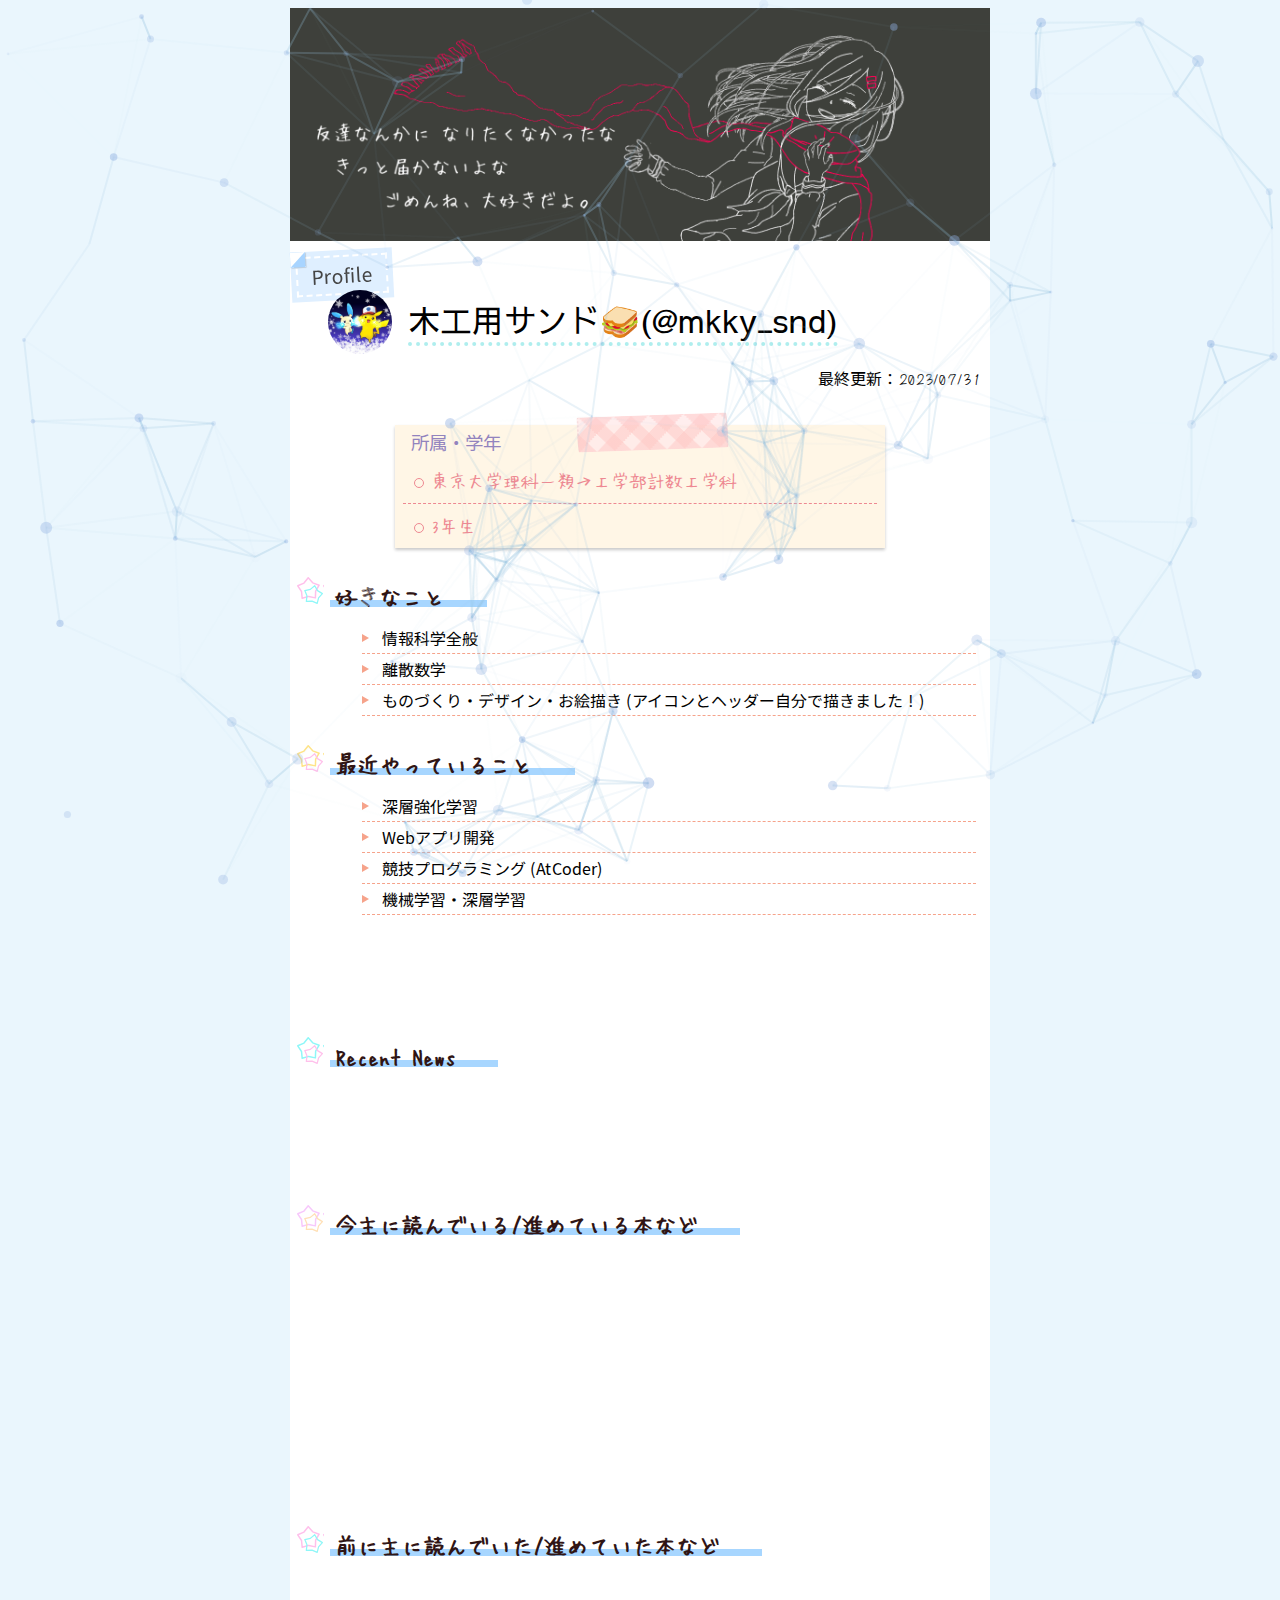
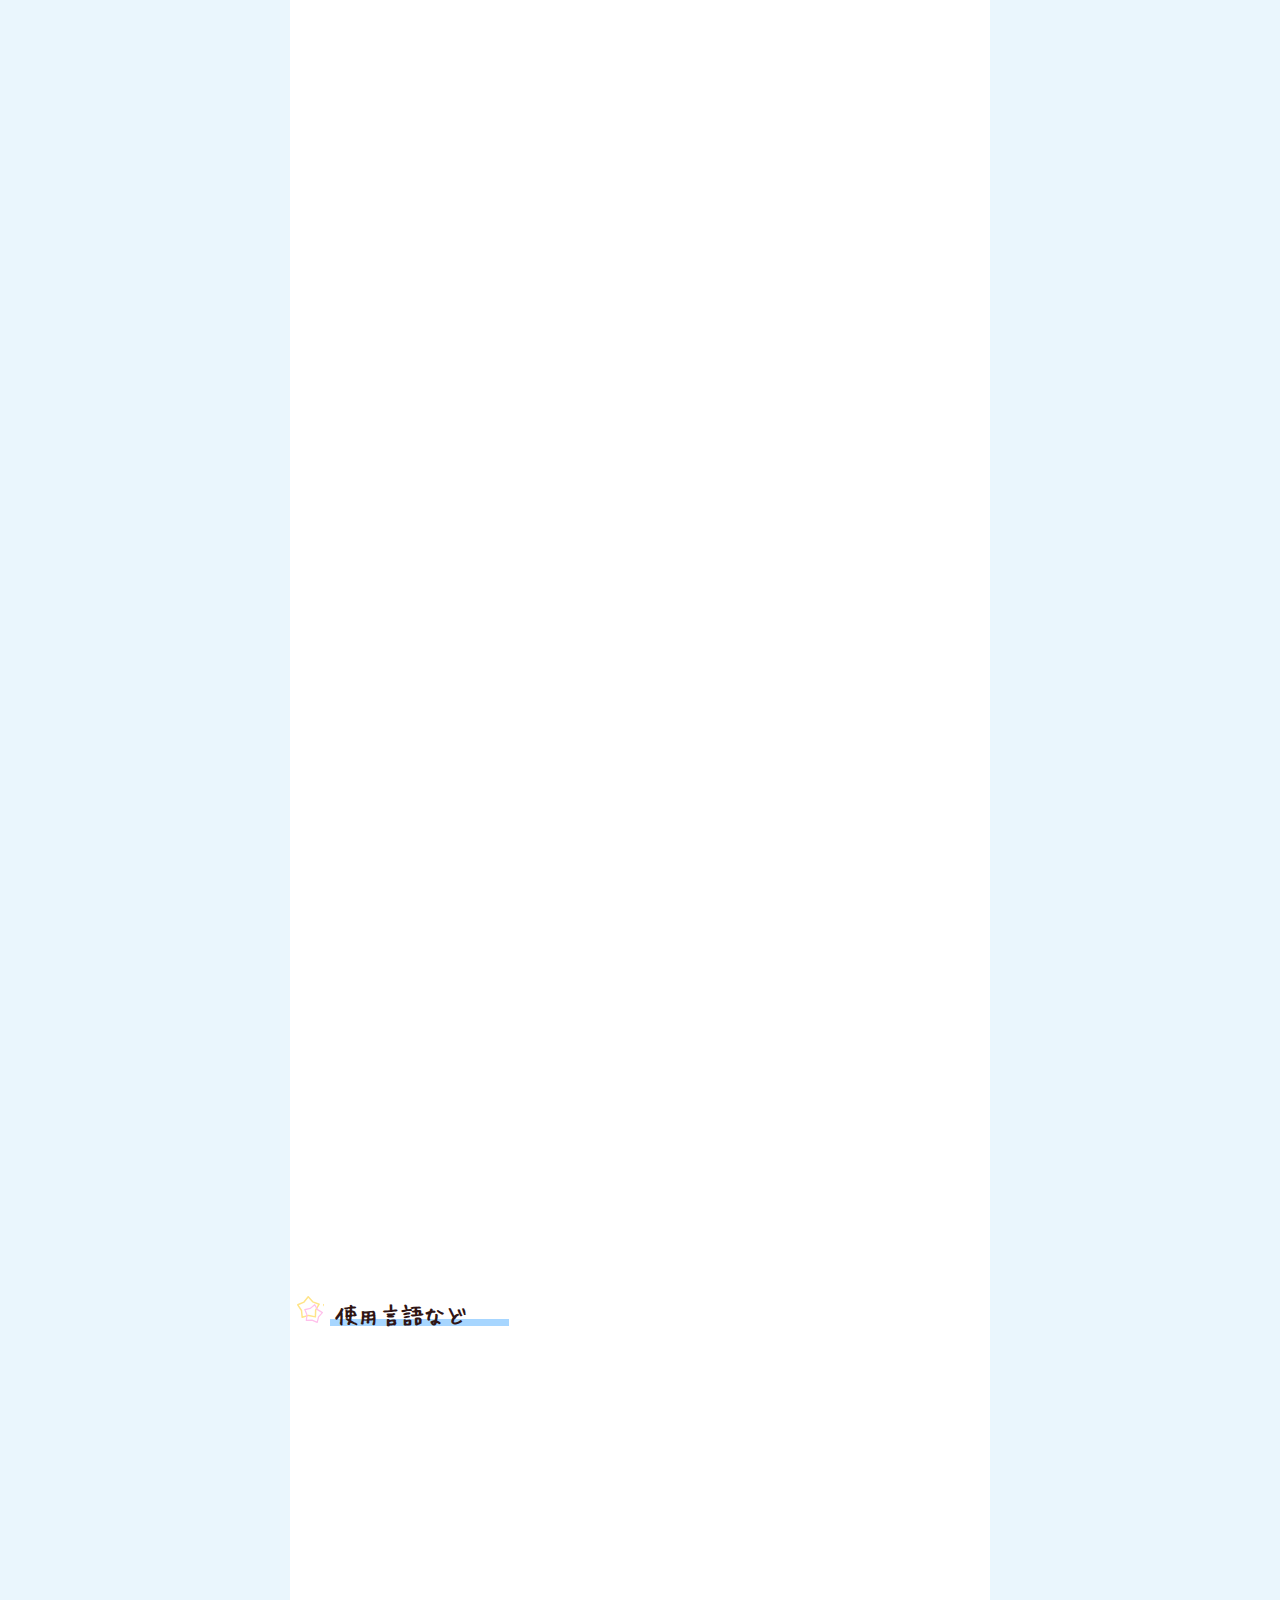
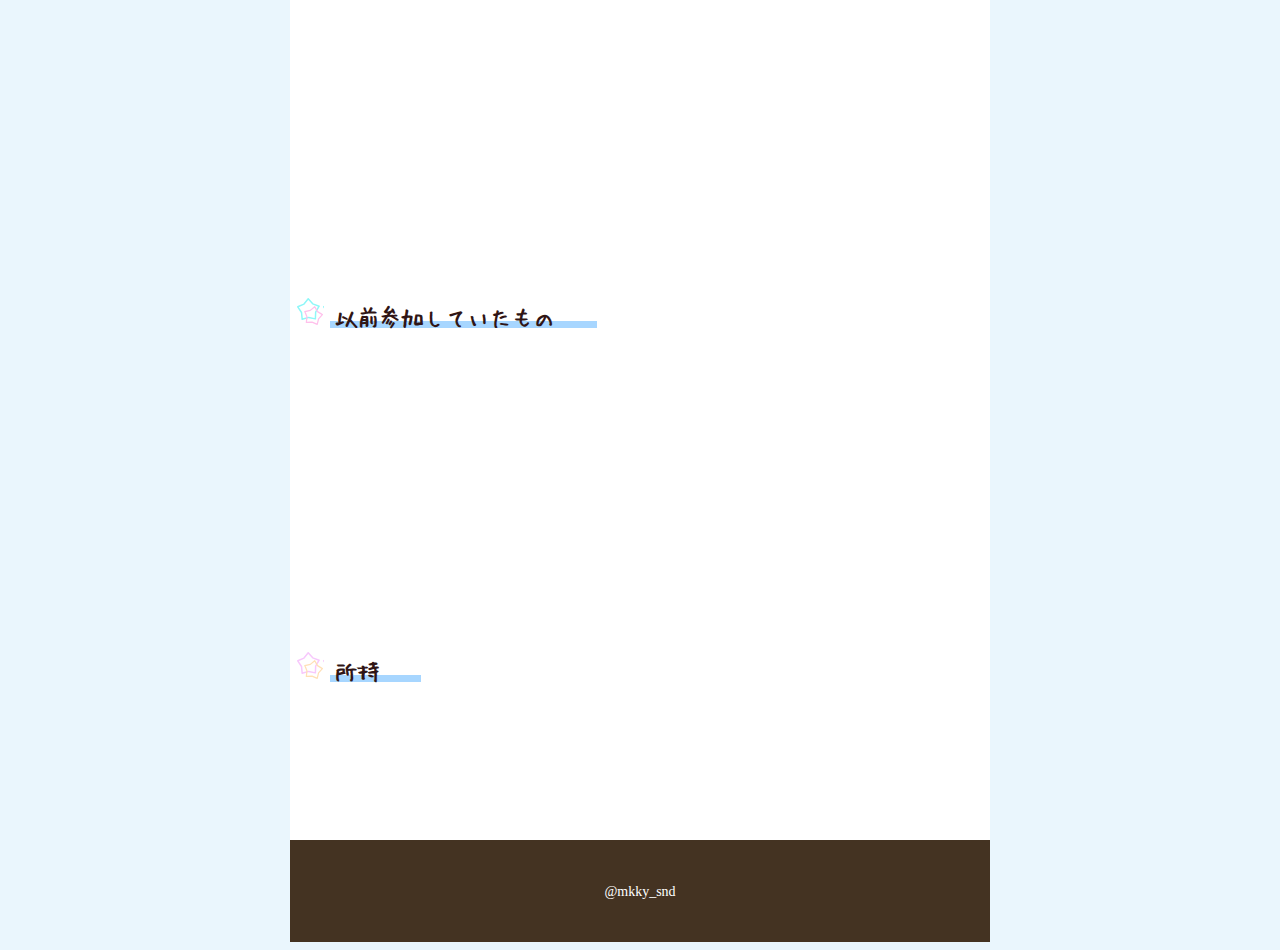
==== index.html @ 48ae8ea0 "Update Google fonts" ====
<!DOCTYPE html><html lang="ja"><head><meta charSet="utf-8"/><link rel="preconnect" href="/" crossorigin=""/><link rel="stylesheet" href="/_next/static/css/0f4559379cb3c600.css" data-precedence="next"/><link rel="stylesheet" href="/_next/static/css/008cd9f10127687f.css" data-precedence="next"/><link rel="stylesheet" href="/_next/static/css/50004bed5b58450d.css" data-precedence="next"/><link rel="stylesheet" href="/_next/static/css/4430709f063a6a38.css" data-precedence="next"/><link rel="preload" href="/_next/static/chunks/webpack-d4d683ab2aeca3db.js" as="script"/><link rel="preload" href="/_next/static/chunks/fd9d1056-ec35d1a9702dbf4a.js" as="script"/><link rel="preload" href="/_next/static/chunks/596-9a449052ae107cf2.js" as="script"/><link rel="preload" href="/_next/static/chunks/main-app-06a26943591bce4c.js" as="script"/><title>木工用サンド🥪&#x27;s Profile</title><meta name="description" content="木工用サンド🥪&#x27;s Profile"/><meta name="viewport" content="width=device-width, initial-scale=1"/><meta property="og:image:type" content="image/png"/><meta property="og:image:width" content="1260"/><meta property="og:image:height" content="656"/><meta property="og:image" content="http://localhost:3000/opengraph-image.png?bf41a9edc2704576"/><meta name="twitter:card" content="summary"/><meta name="twitter:image:type" content="image/png"/><meta name="twitter:image:width" content="1260"/><meta name="twitter:image:height" content="656"/><meta name="twitter:image" content="http://localhost:3000/opengraph-image.png?bf41a9edc2704576"/><link rel="icon" href="/icon.png?0d13db3397ba25ee" type="image/png" sizes="1042x1042"/><link rel="apple-touch-icon" href="/apple-icon.png?0d13db3397ba25ee" type="image/png" sizes="1042x1042"/><meta name="next-size-adjust"/><script src="/_next/static/chunks/polyfills-78c92fac7aa8fdd8.js" noModule=""></script></head><body class="Layout_bodyClass__3Ga_q"><div class="Layout_bodyInnerClass__5B_Wb"><header><img class="Header_headerImg__I6DMe" src="/header.PNG"/></header><main class="__className_7e3519"><div class="CustomParticles_particles__owwHk" id="tsparticles"><canvas class="CustomParticlesCanvas_particleCanvas__JCnLX" style="width:100%;height:100%"></canvas></div><div class="Home_headerContainer__RzUSV"><div class="Home_leftboxA__bA7SO __className_7e3519">Profile</div><a href="https://twitter.com/mkky_snd" class="Home_headerA___z3Sl"><h1 class="Home_titleName__K_P_W __className_33f043"><div><span class="Home_ulineB__DmmXk">木工用サンド🥪<br class="Home_widthBr__QUagw"/>(@mkky_snd)</span></div></h1></a></div><p class="Home_updateDate__x7_8s">最終更新：<span class="Home_yosugara___RGpr">2023/07/31</span></p><div class="fadein_outView__K5Yhi"><div class="Home_list__pRIYC"><div class="Home_listTitle__B4PgM">所属・学年</div><ul class="Home_fuiji__LHXeN"><li>東京大学理科一類<br class="Home_widthBr__QUagw"/>→工学部計数工学科</li><li>3年生</li></ul></div></div><div class="fadein_outView__K5Yhi"><h2 class="Home_titleA__rK1TI"><span class="Home_uline__IB3zk">好きなこと</span></h2></div><ul class="leftright-list_list__IHGeh"><div class="slidein-right_outView__gA859"><li><div>情報科学全般</div></li></div><div class="slidein-left_outView__2k_Xl"><li><div>離散数学</div></li></div><div class="slidein-right_outView__gA859"><li><div>ものづくり・デザイン・お絵描き (アイコンとヘッダー自分で描きました！)</div></li></div></ul><div class="fadein_outView__K5Yhi"><h2 class="Home_titleB__W152e"><span class="Home_uline__IB3zk">最近やっていること</span></h2></div><ul class="leftright-list_list__IHGeh"><div class="slidein-right_outView__gA859"><li><div>深層強化学習</div></li></div><div class="slidein-left_outView__2k_Xl"><li><div>Webアプリ開発</div></li></div><div class="slidein-right_outView__gA859"><li><div>競技プログラミング (AtCoder)</div></li></div><div class="slidein-left_outView__2k_Xl"><li><div>機械学習・深層学習</div></li></div><div class="slidein-right_outView__gA859"><li><div>ハッカソン</div></li></div><div class="slidein-left_outView__2k_Xl"><li><div>量子情報</div></li></div><div class="slidein-right_outView__gA859"><li><div>Kaggle/SIGNATE (機械学習コンペティション)</div></li></div></ul><div class="fadein_outView__K5Yhi"><h2 class="Home_titleC__8F5lj"><span class="Home_uline__IB3zk">Recent News</span></h2></div><ul class="leftright-list_list__IHGeh"><div class="slidein-right_outView__gA859"><li><div>オセロAI世界13位</div></li></div><div class="slidein-left_outView__2k_Xl"><li><div>ソフトバンクハッカソン本選4位🏅</div></li></div><div class="slidein-right_outView__gA859"><li><div>松尾研究室主催深層強化学習スプリングセミナー2023優秀生</div></li></div></ul><div class="fadein_outView__K5Yhi"><h2 class="Home_titleD__jCeIr"><span class="Home_ulineBr___EYBk Home_uline__IB3zk">今主に読んでいる<br class="Home_widthBr__QUagw"/>/進めている本など</span></h2></div><ul class="leftright-list_list__IHGeh"><div class="slidein-right_outView__gA859"><li><div>Richard S. Sutton, Andrew G. Barto『強化学習 第2班』</div></li></div><div class="slidein-left_outView__2k_Xl"><li><div>小川雄太郎『作りながら学ぶ！PyTorchによる発展ディープラーニング』</div></li></div><div class="slidein-right_outView__gA859"><li><div>みやたひろし『図解入門 TCP/IP』</div></li></div><div class="slidein-left_outView__2k_Xl"><li><div>秋葉拓也，岩田陽一，北川宜稔『プログラミングコンテストチャレンジブック 第2版』(蟻本)</div></li></div><div class="slidein-right_outView__gA859"><li><div>Miran Lipovača『Learn You a Haskell for Great Good!』</div></li></div><div class="slidein-left_outView__2k_Xl"><li><div> Ian Goodfellow, Yoshua Bengio, Aaron Courville『Deep Learning (Adaptive Computation and Machine Learning series)』</div></li></div></ul><div class="fadein_outView__K5Yhi"><h2 class="Home_titleA__rK1TI"><span class="Home_ulineBr___EYBk Home_uline__IB3zk">前に主に読んでいた<br class="Home_widthBr__QUagw"/>/進めていた本など</span></h2></div><ul class="leftright-list_list__IHGeh"><div class="slidein-right_outView__gA859"><li><div>大槻兼資，秋葉拓哉『問題解決力を鍛える！アルゴリズムとデータ構造』(けんちょん本)</div></li></div><div class="slidein-left_outView__2k_Xl"><li><div>青木栄太『ゲームで学ぶ 探索アルゴリズム実践入門 木探索とメタヒューリスティクス』</div></li></div><div class="slidein-right_outView__gA859"><li><div>大槻知史『最強囲碁AI アルファ碁解体新書 増補改訂版』</div></li></div><div class="slidein-left_outView__2k_Xl"><li><div>Stanford University『CS231n: Deep Learning for Computer Vision』</div></li></div><div class="slidein-right_outView__gA859"><li><div>米田優峻『競技プログラミングの鉄則 アルゴリズム力と思考力を高める77の技術』</div></li></div><div class="slidein-left_outView__2k_Xl"><li><div>Aur&amp;eacute;lien G&amp;eacute;ron『scikit-learn、Keras、TensorFlowによる実践機械学習』</div></li></div><div class="slidein-right_outView__gA859"><li><div>鈴木僚太『プロを目指す人のためのTypeScript入門』</div></li></div><div class="slidein-left_outView__2k_Xl"><li><div>手島拓也，吉田健人，高林佳稀『TypeScriptとReact/Next.jsで作る実践Webアプリケーション開発』</div></li></div><div class="slidein-right_outView__gA859"><li><div>國廣 昇『東京大学工学教程 基礎系 数学 代数学』</div></li></div><div class="slidein-left_outView__2k_Xl"><li><div>相川弘明『数学探検 複素関数入門』</div></li></div><div class="slidein-right_outView__gA859"><li><div>原啓介『測度・確率・ルベーグ積分』</div></li></div><div class="slidein-left_outView__2k_Xl"><li><div>Maria Schuld, Francesco Petruccione『量子コンピュータによる機械学習』</div></li></div><div class="slidein-right_outView__gA859"><li><div>畑浩之『基幹講座物理学 解析力学』</div></li></div><div class="slidein-left_outView__2k_Xl"><li><div>清水明『新版 量子論の基礎 その本質の優しい理解のために』</div></li></div><div class="slidein-right_outView__gA859"><li><div>堀田昌寛『入門 現代の量子力学 量子情報・量子測定を中心として』</div></li></div><div class="slidein-left_outView__2k_Xl"><li><div>小出昭一郎『量子力学(I)』</div></li></div><div class="slidein-right_outView__gA859"><li><div>田崎晴明『統計力学I』</div></li></div><div class="slidein-left_outView__2k_Xl"><li><div>田崎晴明『統計力学II』</div></li></div><div class="slidein-right_outView__gA859"><li><div>清水明『統計力学の基礎(執筆中断中の易しいバージョン)』</div></li></div><div class="slidein-left_outView__2k_Xl"><li><div>清水明『熱力学の基礎』</div></li></div><div class="slidein-right_outView__gA859"><li><div>風間洋一『相対性理論入門講義』</div></li></div><div class="slidein-left_outView__2k_Xl"><li><div>竹村彰通『新装改訂版 現代数理統計学』</div></li></div><div class="slidein-right_outView__gA859"><li><div>久保川達也『現代数理統計学の基礎』</div></li></div><div class="slidein-left_outView__2k_Xl"><li><div>類家正稔『詳解 量子化学の基礎 第2版』</div></li></div><div class="slidein-right_outView__gA859"><li><div>宮野健二郎・古沢明『量子コンピュータ入門』</div></li></div><div class="slidein-left_outView__2k_Xl"><li><div>斎藤康毅『ゼロから作るDeep Learning　Pythonで学ぶディープラーニングの理論と実装』</div></li></div><div class="slidein-right_outView__gA859"><li><div>Mana『1冊ですべて身につく HTML&amp;CSSとWebデザイン 入門講座』</div></li></div><div class="slidein-left_outView__2k_Xl"><li><div>Mana『1冊ですべて身につく HTML&amp;CSSとWebデザイン 実践講座』</div></li></div><div class="slidein-right_outView__gA859"><li><div>石原祥太郎，村田秀樹『Pythonで始めるKaggleスタートブック』</div></li></div><div class="slidein-left_outView__2k_Xl"><li><div>チーム・カルポ『Kaggleで学んでハイスコアを叩き出すPython機械学習&amp;データ分析』</div></li></div><div class="slidein-right_outView__gA859"><li><div>柴田望洋『新・明快 C言語入門編』</div></li></div><div class="slidein-left_outView__2k_Xl"><li><div>千葉逸人『解くための微分方程式と力学系理論』</div></li></div><div class="slidein-right_outView__gA859"><li><div>山本哲郎『数値解析入門[増訂版]』</div></li></div><div class="slidein-left_outView__2k_Xl"><li><div>梅谷俊治『しっかり学ぶ数理最適化 モデルからアルゴリズムまで』</div></li></div><div class="slidein-right_outView__gA859"><li><div>平井有三『はじめてのパターン認識』</div></li></div></ul><div class="fadein_outView__K5Yhi"><h2 class="Home_titleB__W152e"><span class="Home_uline__IB3zk">使用言語など</span></h2></div><ul class="leftright-list_list__IHGeh"><div class="slidein-right_outView__gA859"><li><div>Rust (一番好きで最もよく使う)</div></li></div><div class="slidein-left_outView__2k_Xl"><li><div>Haskell (楽しい)</div></li></div><div class="slidein-right_outView__gA859"><li><div>C++ (以前よく使っていたが今はRustを使うので自発的には使わない)</div></li></div><div class="slidein-left_outView__2k_Xl"><li><div>Python (あまり好きでもないがライブラリ強いのでそれなりに使う)</div></li></div><div class="slidein-right_outView__gA859"><li><div>C (授業や課題などで)</div></li></div><div class="slidein-left_outView__2k_Xl"><li><div>TypeScript (よく使う)</div></li></div><div class="slidein-right_outView__gA859"><li><div>JavaScript (TypeScriptを使うので直接的には使わない)</div></li></div><div class="slidein-left_outView__2k_Xl"><li><div>React/Next.js (よく使う, これで現在このページを執筆中)</div></li></div><div class="slidein-right_outView__gA859"><li><div>OCaml (楽しい)</div></li></div><div class="slidein-left_outView__2k_Xl"><li><div>Scheme (面白い)</div></li></div><div class="slidein-right_outView__gA859"><li><div>Assembly(RISC-V) (楽しい)</div></li></div><div class="slidein-left_outView__2k_Xl"><li><div>bash (使う)</div></li></div><div class="slidein-right_outView__gA859"><li><div>C# (Unityで)</div></li></div><div class="slidein-left_outView__2k_Xl"><li><div>Julia (一時期ハマってたけど最近はあんまり好きでなくなっていて使わない)</div></li></div><div class="slidein-right_outView__gA859"><li><div>R (授業で使ってたけどあまり好きでなくて自分では使わない)</div></li></div><div class="slidein-left_outView__2k_Xl"><li><div>LaTeX (かなり昔(高校生)から使っているが最近飽きてきた)</div></li></div><div class="slidein-right_outView__gA859"><li><div>HTML/CSS</div></li></div></ul><div class="fadein_outView__K5Yhi"><h2 class="Home_titleC__8F5lj"><span class="Home_uline__IB3zk">以前参加していたもの</span></h2></div><ul class="leftright-list_list__IHGeh"><div class="slidein-right_outView__gA859"><li><div>深層強化学習スプリングセミナー</div></li></div><div class="slidein-left_outView__2k_Xl"><li><div>数物セミナーAdvanst 量子情報班 #spmAd2nd</div></li></div><div class="slidein-right_outView__gA859"><li><div>構造化学α</div></li></div><div class="slidein-left_outView__2k_Xl"><li><div>先進科学Iα (量子情報)</div></li></div><div class="slidein-right_outView__gA859"><li><div>竹村現代数理統計学ゼミ(主催)</div></li></div><div class="slidein-left_outView__2k_Xl"><li><div>量子化学ゼミ</div></li></div><div class="slidein-right_outView__gA859"><li><div>堀田量子力学ゼミ</div></li></div><div class="slidein-left_outView__2k_Xl"><li><div>田崎統計力学ゼミ</div></li></div><div class="slidein-right_outView__gA859"><li><div>解くための微分方程式と力学系ゼミ</div></li></div></ul><div class="fadein_outView__K5Yhi"><h2 class="Home_titleD__jCeIr"><span class="Home_uline__IB3zk">所持</span></h2></div><ul class="leftright-list_list__IHGeh"><div class="slidein-right_outView__gA859"><li><div>数学検定1級</div></li></div><div class="slidein-left_outView__2k_Xl"><li><div>世界遺産検定2級</div></li></div></ul></main><footer class="Footer_footerClass__eE5to"><p><small><a href="https://twitter.com/mkky_snd">@mkky_snd</a></small></p></footer></div><script src="/_next/static/chunks/webpack-d4d683ab2aeca3db.js" async=""></script><script src="/_next/static/chunks/fd9d1056-ec35d1a9702dbf4a.js" async=""></script><script src="/_next/static/chunks/596-9a449052ae107cf2.js" async=""></script><script src="/_next/static/chunks/main-app-06a26943591bce4c.js" async=""></script><script>(self.__next_f=self.__next_f||[]).push([0])</script><script>self.__next_f.push([1,"1:HL[\"/_next/static/css/0f4559379cb3c600.css\",{\"as\":\"style\"}]\n0:\"$L2\"\n"])</script><script>self.__next_f.push([1,"3:HC[\"/\",{\"crossOrigin\":\"anonymous\"}]\n4:HL[\"/_next/static/css/008cd9f10127687f.css\",{\"as\":\"style\"}]\n5:HL[\"/_next/static/css/50004bed5b58450d.css\",{\"as\":\"style\"}]\n6:HL[\"/_next/static/css/4430709f063a6a38.css\",{\"as\":\"style\"}]\n"])</script><script>self.__next_f.push([1,"7:I{\"id\":7948,\"chunks\":[\"272:static/chunks/webpack-d4d683ab2aeca3db.js\",\"971:static/chunks/fd9d1056-ec35d1a9702dbf4a.js\",\"596:static/chunks/596-9a449052ae107cf2.js\"],\"name\":\"default\",\"async\":false}\n9:I{\"id\":6628,\"chunks\":[\"272:static/chunks/webpack-d4d683ab2aeca3db.js\",\"971:static/chunks/fd9d1056-ec35d1a9702dbf4a.js\",\"596:static/chunks/596-9a449052ae107cf2.js\"],\"name\":\"GlobalError\",\"async\":false}\na:I{\"id\":7767,\"chunks\":[\"272:static/chunks/webpack-d4d683ab2aeca3db.js\",\"971:static/chunks/fd9d1056-ec35d1a9702d"])</script><script>self.__next_f.push([1,"bf4a.js\",\"596:static/chunks/596-9a449052ae107cf2.js\"],\"name\":\"default\",\"async\":false}\nb:I{\"id\":7920,\"chunks\":[\"272:static/chunks/webpack-d4d683ab2aeca3db.js\",\"971:static/chunks/fd9d1056-ec35d1a9702dbf4a.js\",\"596:static/chunks/596-9a449052ae107cf2.js\"],\"name\":\"default\",\"async\":false}\nc:I{\"id\":4839,\"chunks\":[\"272:static/chunks/webpack-d4d683ab2aeca3db.js\",\"971:static/chunks/fd9d1056-ec35d1a9702dbf4a.js\",\"596:static/chunks/596-9a449052ae107cf2.js\"],\"name\":\"default\",\"async\":false}\nd:I{\"id\":8364,\"chunks\":[\"246:s"])</script><script>self.__next_f.push([1,"tatic/chunks/246-0192fb73423f0f8a.js\",\"931:static/chunks/app/page-e8e29fe748e69e40.js\"],\"name\":\"\",\"async\":false}\n"])</script><script>self.__next_f.push([1,"2:[[[\"$\",\"link\",\"0\",{\"rel\":\"stylesheet\",\"href\":\"/_next/static/css/0f4559379cb3c600.css\",\"precedence\":\"next\"}]],[\"$\",\"$L7\",null,{\"buildId\":\"mFwybqWBm1RSAHhVO73ku\",\"assetPrefix\":\"\",\"initialCanonicalUrl\":\"/\",\"initialTree\":[\"\",{\"children\":[\"__PAGE__\",{}]},\"$undefined\",\"$undefined\",true],\"initialHead\":\"$L8\",\"globalErrorComponent\":\"$9\",\"children\":[[\"$\",\"html\",null,{\"lang\":\"ja\",\"children\":[[\"$\",\"head\",null,{}],[\"$\",\"body\",null,{\"className\":\"Layout_bodyClass__3Ga_q\",\"children\":[\"$\",\"div\",null,{\"className\":\"Layout_bodyInnerClass__5B_Wb\",\"children\":[[\"$\",\"header\",null,{\"children\":[\"$\",\"img\",null,{\"className\":\"Header_headerImg__I6DMe\",\"src\":\"/header.PNG\"}]}],[\"$\",\"$La\",null,{\"parallelRouterKey\":\"children\",\"segmentPath\":[\"children\"],\"error\":\"$undefined\",\"errorStyles\":\"$undefined\",\"loading\":\"$undefined\",\"loadingStyles\":\"$undefined\",\"hasLoading\":false,\"template\":[\"$\",\"$Lb\",null,{}],\"templateStyles\":\"$undefined\",\"notFound\":\"$undefined\",\"notFoundStyles\":\"$undefined\",\"childProp\":{\"current\":[[\"$\",\"$Lc\",null,{\"propsForComponent\":{\"params\":{}},\"Component\":\"$d\"}],null],\"segment\":\"__PAGE__\"},\"styles\":[[\"$\",\"link\",\"0\",{\"rel\":\"stylesheet\",\"href\":\"/_next/static/css/008cd9f10127687f.css\",\"precedence\":\"next\"}],[\"$\",\"link\",\"1\",{\"rel\":\"stylesheet\",\"href\":\"/_next/static/css/50004bed5b58450d.css\",\"precedence\":\"next\"}],[\"$\",\"link\",\"2\",{\"rel\":\"stylesheet\",\"href\":\"/_next/static/css/4430709f063a6a38.css\",\"precedence\":\"next\"}]]}],[\"$\",\"footer\",null,{\"className\":\"Footer_footerClass__eE5to\",\"children\":[\"$\",\"p\",null,{\"children\":[\"$\",\"small\",null,{\"children\":[\"$\",\"a\",null,{\"href\":\"https://twitter.com/mkky_snd\",\"children\":\"@mkky_snd\"}]}]}]}]]}]}]]}],null]}]]\n"])</script><script>self.__next_f.push([1,"8:[[\"$\",\"meta\",\"0\",{\"charSet\":\"utf-8\"}],[\"$\",\"title\",\"1\",{\"children\":\"木工用サンド🥪's Profile\"}],[\"$\",\"meta\",\"2\",{\"name\":\"description\",\"content\":\"木工用サンド🥪's Profile\"}],[\"$\",\"meta\",\"3\",{\"name\":\"viewport\",\"content\":\"width=device-width, initial-scale=1\"}],[\"$\",\"meta\",\"4\",{\"property\":\"og:image:type\",\"content\":\"image/png\"}],[\"$\",\"meta\",\"5\",{\"property\":\"og:image:width\",\"content\":\"1260\"}],[\"$\",\"meta\",\"6\",{\"property\":\"og:image:height\",\"content\":\"656\"}],[\"$\",\"meta\",\"7\",{\"property\":\"og:image\",\"content\":\"http://localhost:3000/opengraph-image.png?bf41a9edc2704576\"}],[\"$\",\"meta\",\"8\",{\"name\":\"twitter:card\",\"content\":\"summary\"}],[\"$\",\"meta\",\"9\",{\"name\":\"twitter:image:type\",\"content\":\"image/png\"}],[\"$\",\"meta\",\"10\",{\"name\":\"twitter:image:width\",\"content\":\"1260\"}],[\"$\",\"meta\",\"11\",{\"name\":\"twitter:image:height\",\"content\":\"656\"}],[\"$\",\"meta\",\"12\",{\"name\":\"twitter:image\",\"content\":\"http://localhost:3000/opengraph-image.png?bf41a9edc2704576\"}],[\"$\",\"link\",\"13\",{\"rel\":\"icon\",\"href\":\"/icon.png?0d13db3397ba25ee\",\"type\":\"image/png\",\"sizes\":\"1042x1042\"}],[\"$\",\"link\",\"14\",{\"rel\":\"apple-touch-icon\",\"href\":\"/apple-icon.png?0d13db3397ba25ee\",\"type\":\"image/png\",\"sizes\":\"1042x1042\"}],[\"$\",\"meta\",\"15\",{\"name\":\"next-size-adjust\"}]]\n"])</script></body></html>
---- _next/static/css/0f4559379cb3c600.css ----
.Layout_bodyClass__3Ga_q{background-color:#eaf6fd}.Layout_bodyInnerClass__5B_Wb{background-color:#fff;max-width:700px;margin:0 auto;position:relative;z-index:-1}.Layout_aaa__VfFD_{color:#5c87dc92}.Header_sawarabiGothic__qPSk9{font-family:Sawarabi Gothic}.Header_notoSansJp__vuUsX{font-family:Noto Sans JP,sans-serif}.Header_headerImg__I6DMe{background-size:contain;background-position:top;width:100%;height:auto}.Header_headerA__Jtwud{color:inherit;text-decoration:none}.Header_titleName__kZ5l_:before{content:"";width:2em;height:2em;border-radius:50%;margin-right:.2em;background-image:url(/icon.jpg);background-size:contain;vertical-align:middle;display:inline-block;position:relative;z-index:2;margin-left:-2.5em;bottom:-1.8em}.Header_titleName__kZ5l_{text-align:left;margin-left:3.7em;margin-top:-2em;z-index:2;padding-left:4em;text-indent:-4em;position:sticky}.Header_titleBr__rUqTU{display:none}@media (max-width:600px){.Header_titleName__kZ5l_{font-size:1.7em}.Header_ulineB__HYDVM{line-height:1.3em}}@media (max-width:500px){.Header_titleName__kZ5l_{padding-left:2em;text-indent:-2em}}.Header_widthBr__sUWYh{display:none}@media (max-width:600px){.Header_widthBr__sUWYh{display:block}}.Header_ulineB__HYDVM{border-bottom:4px dotted #afeeee}.Header_leftboxA__eg_80{position:relative;background:#dfefff;box-shadow:0 0 0 5px #dfefff;border:2px dashed #fff;padding:.2em .7em;margin-top:.5em;margin-bottom:.1em;margin-left:.3em;color:#454545;display:inline-block;font-family:Sawarabi Gothic;font-size:1.2em;transform:rotate(-3deg);z-index:0}.Header_leftboxA__eg_80:after{position:absolute;content:"";left:-7px;top:-7px;border-color:#fff #fff #a8d4ff;border-style:solid;border-width:0 0 15px 15px;box-shadow:1px 1px 1px rgba(0,0,0,.15);z-index:0}@media (max-width:600px){.Header_leftboxA__eg_80{font-size:.9em}}.Footer_footerClass__eE5to{margin-top:5em;background:#432;text-align:center;padding:26px 0}.Footer_footerClass__eE5to a{color:#fff;font-size:.875rem;text-decoration:none}
---- _next/static/css/008cd9f10127687f.css ----
@font-face{font-family:__Noto_Sans_JP_7e3519;font-style:normal;font-weight:400;font-display:swap;src:url(/_next/static/media/f56118dd09ac009d-s.woff2) format("woff2");unicode-range:U+25ee8,U+25f23,U+25f5c,U+25fd4,U+25fe0,U+25ffb,U+2600c,U+26017,U+26060,U+260ed,U+26222,U+2626a,U+26270,U+26286,U+2634c,U+26402,U+2667e,U+266b0,U+2671d,U+268dd,U+268ea,U+26951,U+2696f,U+26999,U+269dd,U+26a1e,U+26a58,U+26a8c,U+26ab7,U+26aff,U+26c29,U+26c73,U+26c9e,U+26cdd,U+26e40,U+26e65,U+26f94,U+26ff6-26ff8,U+270f4,U+2710d,U+27139,U+273da-273db,U+273fe,U+27410,U+27449,U+27614-27615,U+27631,U+27684,U+27693,U+2770e,U+27723,U+27752,U+278b2,U+27985,U+279b4,U+27a84,U+27bb3,U+27bbe,U+27bc7,U+27c3c,U+27cb8,U+27d73,U+27da0,U+27e10,U+27eaf,U+27fb7,U+2808a,U+280bb,U+28277,U+28282,U+282f3,U+283cd,U+2840c,U+28455,U+284dc,U+2856b,U+285c8-285c9,U+286d7,U+286fa,U+28946,U+28949,U+2896b,U+28987-28988,U+289ba-289bb,U+28a1e,U+28a29,U+28a43,U+28a71,U+28a99,U+28acd,U+28add,U+28ae4,U+28bc1,U+28bef,U+28cdd,U+28d10,U+28d71,U+28dfb,U+28e0f,U+28e17,U+28e1f,U+28e36,U+28e89,U+28eeb,U+28ef6,U+28f32,U+28ff8,U+292a0,U+292b1,U+29490,U+295cf,U+2967f,U+296f0,U+29719,U+29750,U+29810,U+298c6,U+29a72,U+29d4b,U+29ddb,U+29e15,U+29e3d,U+29e49,U+29e8a,U+29ec4,U+29edb,U+29ee9,U+29fce,U+29fd7,U+2a01a,U+2a02f,U+2a082,U+2a0f9,U+2a190,U+2a2b2,U+2a38c,U+2a437,U+2a5f1,U+2a602,U+2a61a,U+2a6b2,U+2a9e6,U+2b746,U+2b751,U+2b753,U+2b75a,U+2b75c,U+2b765,U+2b776-2b777,U+2b77c,U+2b782,U+2b789,U+2b78b,U+2b78e,U+2b794,U+2b7ac,U+2b7af,U+2b7bd,U+2b7c9,U+2b7cf,U+2b7d2,U+2b7d8,U+2b7f0,U+2b80d,U+2b817,U+2b81a,U+2d544,U+2e278,U+2e569,U+2e6ea,U+2f804,U+2f80f,U+2f815,U+2f818,U+2f81a,U+2f822,U+2f828,U+2f82c,U+2f833,U+2f83f,U+2f846,U+2f852,U+2f862,U+2f86d,U+2f873,U+2f877,U+2f884,U+2f899-2f89a,U+2f8a6,U+2f8ac,U+2f8b2,U+2f8b6,U+2f8d3,U+2f8db-2f8dc,U+2f8e1,U+2f8e5,U+2f8ea,U+2f8ed,U+2f8fc,U+2f903,U+2f90b,U+2f90f,U+2f91a,U+2f920-2f921,U+2f945,U+2f947,U+2f96c,U+2f995,U+2f9d0,U+2f9de-2f9df,U+2f9f4}@font-face{font-family:__Noto_Sans_JP_7e3519;font-style:normal;font-weight:400;font-display:swap;src:url(/_next/static/media/92ee51667171875c-s.woff2) format("woff2");unicode-range:U+1f235-1f23b,U+1f240-1f248,U+1f250-1f251,U+2000b,U+20089-2008a,U+200a2,U+200a4,U+200b0,U+200f5,U+20158,U+201a2,U+20213,U+2032b,U+20371,U+20381,U+203f9,U+2044a,U+20509,U+2053f,U+205b1,U+205d6,U+20611,U+20628,U+206ec,U+2074f,U+207c8,U+20807,U+2083a,U+208b9,U+2090e,U+2097c,U+20984,U+2099d,U+20a64,U+20ad3,U+20b1d,U+20b9f,U+20bb7,U+20d45,U+20d58,U+20de1,U+20e64,U+20e6d,U+20e95,U+20f5f,U+21201,U+2123d,U+21255,U+21274,U+2127b,U+212d7,U+212e4,U+212fd,U+2131b,U+21336,U+21344,U+213c4,U+2146d-2146e,U+215d7,U+21647,U+216b4,U+21706,U+21742,U+218bd,U+219c3,U+21a1a,U+21c56,U+21d2d,U+21d45,U+21d62,U+21d78,U+21d92,U+21d9c,U+21da1,U+21db7,U+21de0,U+21e33-21e34,U+21f1e,U+21f76,U+21ffa,U+2217b,U+22218,U+2231e,U+223ad,U+22609,U+226f3,U+2285b,U+228ab,U+2298f,U+22ab8,U+22b46,U+22b4f-22b50,U+22ba6,U+22c1d,U+22c24,U+22de1,U+22e42,U+22feb,U+231b6,U+231c3-231c4,U+231f5,U+23372,U+233cc,U+233d0,U+233d2-233d3,U+233d5,U+233da,U+233df,U+233e4,U+233fe,U+2344a-2344b,U+23451,U+23465,U+234e4,U+2355a,U+23594,U+235c4,U+23638-2363a,U+23647,U+2370c,U+2371c,U+2373f,U+23763-23764,U+237e7,U+237f1,U+237ff,U+23824,U+2383d,U+23a98,U+23c7f,U+23cbe,U+23cfe,U+23d00,U+23d0e,U+23d40,U+23dd3,U+23df9-23dfa,U+23f7e,U+2404b,U+24096,U+24103,U+241c6,U+241fe,U+242ee,U+243bc,U+243d0,U+24629,U+246a5,U+247f1,U+24896,U+248e9,U+24a4d,U+24b56,U+24b6f,U+24c16,U+24d14,U+24e04,U+24e0e,U+24e37,U+24e6a,U+24e8b,U+24ff2,U+2504a,U+25055,U+25122,U+251a9,U+251cd,U+251e5,U+2521e,U+2524c,U+2542e,U+2548e,U+254d9,U+2550e,U+255a7,U+2567f,U+25771,U+257a9,U+257b4,U+25874,U+259c4,U+259cc,U+259d4,U+25ad7,U+25ae3-25ae4,U+25af1,U+25bb2,U+25c4b,U+25c64,U+25da1,U+25e2e,U+25e56,U+25e62,U+25e65,U+25ec2,U+25ed8}@font-face{font-family:__Noto_Sans_JP_7e3519;font-style:normal;font-weight:400;font-display:swap;src:url(/_next/static/media/88b4df7fa81f8e58-s.woff2) format("woff2");unicode-range:U+ffd7,U+ffda-ffdc,U+ffe0-ffe2,U+ffe4,U+ffe6,U+ffe8-ffee,U+1f100-1f10c,U+1f110-1f16c,U+1f170-1f1ac,U+1f200-1f202,U+1f210-1f234}@font-face{font-family:__Noto_Sans_JP_7e3519;font-style:normal;font-weight:400;font-display:swap;src:url(/_next/static/media/dca0927ff8690594-s.woff2) format("woff2");unicode-range:U+fa10,U+fa12-fa6d,U+fb00-fb04,U+fe10-fe19,U+fe30-fe42,U+fe44-fe52,U+fe54-fe66,U+fe68-fe6b,U+ff02,U+ff04,U+ff07,U+ff51,U+ff5b,U+ff5d,U+ff5f-ff60,U+ff66,U+ff69,U+ff87,U+ffa1-ffbe,U+ffc2-ffc7,U+ffca-ffcf,U+ffd2-ffd6}@font-face{font-family:__Noto_Sans_JP_7e3519;font-style:normal;font-weight:400;font-display:swap;src:url(/_next/static/media/ee958480299d7d0e-s.woff2) format("woff2");unicode-range:U+f92d-f959,U+f95b-f9f2,U+f9f4-fa0b,U+fa0e-fa0f}@font-face{font-family:__Noto_Sans_JP_7e3519;font-style:normal;font-weight:400;font-display:swap;src:url(/_next/static/media/fa9da39cab415471-s.woff2) format("woff2");unicode-range:U+9e8b-9e8c,U+9e8e-9e8f,U+9e91-9e92,U+9e95-9e96,U+9e98,U+9e9b,U+9e9d-9e9e,U+9ea4-9ea5,U+9ea8-9eaa,U+9eac-9eb0,U+9eb3-9eb5,U+9eb8,U+9ebc-9ebf,U+9ec3,U+9ec6,U+9ec8,U+9ecb-9ecd,U+9ecf-9ed1,U+9ed4-9ed5,U+9ed8,U+9edb-9ee0,U+9ee4-9ee5,U+9ee7-9ee8,U+9eec-9ef2,U+9ef4-9ef9,U+9efb-9eff,U+9f02-9f03,U+9f07-9f09,U+9f0e-9f12,U+9f14-9f17,U+9f19-9f1b,U+9f1f-9f22,U+9f26,U+9f2a-9f2c,U+9f2f,U+9f31-9f32,U+9f34,U+9f37,U+9f39-9f3a,U+9f3c-9f3f,U+9f41,U+9f43-9f47,U+9f4a,U+9f4e-9f50,U+9f52-9f58,U+9f5a,U+9f5d-9f61,U+9f63,U+9f66-9f6a,U+9f6c-9f73,U+9f75-9f77,U+9f7a,U+9f7d,U+9f7f,U+9f8f-9f92,U+9f94-9f97,U+9f99,U+9f9c-9fa3,U+9fa5,U+9fb4,U+9fbc-9fc2,U+9fc4,U+9fc6,U+9fcc,U+f900-f92c}@font-face{font-family:__Noto_Sans_JP_7e3519;font-style:normal;font-weight:400;font-display:swap;src:url(/_next/static/media/0ef3472be80ef959-s.woff2) format("woff2");unicode-range:U+9c3e,U+9c41,U+9c43-9c4a,U+9c4e-9c50,U+9c52-9c54,U+9c56,U+9c58,U+9c5a-9c61,U+9c63,U+9c65,U+9c67-9c6b,U+9c6d-9c6e,U+9c70,U+9c72,U+9c75-9c78,U+9c7a-9c7c,U+9ce6-9ce7,U+9ceb-9cec,U+9cf0,U+9cf2,U+9cf6-9cf7,U+9cf9,U+9d02-9d03,U+9d06-9d09,U+9d0b,U+9d0e,U+9d11-9d12,U+9d15,U+9d17-9d18,U+9d1b-9d1f,U+9d23,U+9d26,U+9d2a-9d2c,U+9d2f-9d30,U+9d32-9d34,U+9d3a,U+9d3c-9d3f,U+9d41-9d48,U+9d4a,U+9d50-9d54,U+9d59,U+9d5d-9d65,U+9d69-9d6c,U+9d6f-9d70,U+9d72-9d73,U+9d76-9d77,U+9d7a-9d7c,U+9d7e,U+9d83-9d84,U+9d86-9d87,U+9d89-9d8a,U+9d8d-9d8e,U+9d92-9d93,U+9d95-9d9a,U+9da1,U+9da4,U+9da9-9dac,U+9dae,U+9db1-9db2,U+9db5,U+9db8-9dbd,U+9dbf-9dc4,U+9dc6-9dc7,U+9dc9-9dca,U+9dcf,U+9dd3-9dd7,U+9dd9-9dda,U+9dde-9de0,U+9de3,U+9de5-9de7,U+9de9,U+9deb,U+9ded-9df0,U+9df3-9df4,U+9df8,U+9dfd-9dfe,U+9e02,U+9e07,U+9e0a,U+9e0d-9e0e,U+9e10-9e12,U+9e15-9e16,U+9e19-9e1f,U+9e75,U+9e79-9e7d,U+9e80-9e85,U+9e87-9e88}@font-face{font-family:__Noto_Sans_JP_7e3519;font-style:normal;font-weight:400;font-display:swap;src:url(/_next/static/media/0723da5a30845440-s.woff2) format("woff2");unicode-range:U+9ae5-9ae7,U+9ae9,U+9aeb-9aec,U+9aee-9aef,U+9af1-9af5,U+9af7,U+9af9-9afb,U+9afd,U+9aff-9b06,U+9b08-9b09,U+9b0b-9b0e,U+9b10,U+9b12,U+9b16,U+9b18-9b1d,U+9b1f-9b20,U+9b22-9b23,U+9b25-9b2f,U+9b32-9b35,U+9b37,U+9b39-9b3b,U+9b3d,U+9b43-9b44,U+9b48,U+9b4b-9b4f,U+9b51,U+9b55-9b58,U+9b5b,U+9b5e,U+9b61,U+9b63,U+9b65-9b66,U+9b68,U+9b6a-9b6f,U+9b72-9b79,U+9b7f-9b80,U+9b83-9b87,U+9b89-9b8b,U+9b8d,U+9b8f-9b94,U+9b96-9b97,U+9b9a,U+9b9d-9ba0,U+9ba6-9ba7,U+9ba9-9baa,U+9bac,U+9bb0-9bb2,U+9bb4,U+9bb7-9bb9,U+9bbb-9bbc,U+9bbe-9bc1,U+9bc6-9bc8,U+9bca,U+9bce-9bd2,U+9bd4,U+9bd7-9bd8,U+9bdd,U+9bdf,U+9be1-9be5,U+9be7,U+9bea-9beb,U+9bee-9bf3,U+9bf5,U+9bf7-9bfa,U+9bfd,U+9bff-9c00,U+9c02,U+9c04,U+9c06,U+9c08-9c0d,U+9c0f-9c16,U+9c18-9c1e,U+9c21-9c2a,U+9c2d-9c32,U+9c35-9c37,U+9c39-9c3a,U+9c3d}@font-face{font-family:__Noto_Sans_JP_7e3519;font-style:normal;font-weight:400;font-display:swap;src:url(/_next/static/media/7ea5bbc47db3220a-s.woff2) format("woff2");unicode-range:U+98eb,U+98ed-98ee,U+98f0-98f1,U+98f3,U+98f6,U+9902,U+9907-9909,U+9911-9912,U+9914-9918,U+991a-9922,U+9924,U+9926-9927,U+992b-992c,U+992e,U+9931-9935,U+9939-993e,U+9940-9942,U+9945-9949,U+994b-994e,U+9950-9952,U+9954-9955,U+9958-9959,U+995b-995c,U+995e-9960,U+9963,U+9997-9998,U+999b,U+999d-999f,U+99a3,U+99a5-99a6,U+99a8,U+99ad-99ae,U+99b0-99b2,U+99b5,U+99b9-99ba,U+99bc-99bd,U+99bf,U+99c1,U+99c3,U+99c8-99c9,U+99d1,U+99d3-99d5,U+99d8-99df,U+99e1-99e2,U+99e7,U+99ea-99ee,U+99f0-99f2,U+99f4-99f5,U+99f8-99f9,U+99fb-99fe,U+9a01-9a05,U+9a08,U+9a0a-9a0c,U+9a0f-9a11,U+9a16,U+9a1a,U+9a1e,U+9a20,U+9a22-9a24,U+9a27,U+9a2b,U+9a2d-9a2e,U+9a31,U+9a33,U+9a35-9a38,U+9a3e,U+9a40-9a45,U+9a47,U+9a4a-9a4e,U+9a51-9a52,U+9a54-9a58,U+9a5b,U+9a5d,U+9a5f,U+9a62,U+9a64-9a65,U+9a69-9a6c,U+9aaa,U+9aac-9ab0,U+9ab2,U+9ab4-9ab7,U+9ab9,U+9abb-9ac1,U+9ac3,U+9ac6,U+9ac8,U+9ace-9ad3,U+9ad5-9ad7,U+9adb-9adc,U+9ade-9ae0,U+9ae2-9ae4}@font-face{font-family:__Noto_Sans_JP_7e3519;font-style:normal;font-weight:400;font-display:swap;src:url(/_next/static/media/e8f33f457585f8d7-s.woff2) format("woff2");unicode-range:U+971d,U+9721-9724,U+9728,U+972a,U+9730-9731,U+9733,U+9736,U+9738-9739,U+973b,U+973d-973e,U+9741-9744,U+9746-974a,U+974d-974f,U+9751,U+9755,U+9757-9758,U+975a-975c,U+9760-9761,U+9763-9764,U+9766-9768,U+976a-976b,U+976e,U+9771,U+9773,U+9776-977d,U+977f-9781,U+9785-9786,U+9789,U+978b,U+978f-9790,U+9795-9797,U+9799-979a,U+979c,U+979e-97a0,U+97a2-97a3,U+97a6,U+97a8,U+97ab-97ac,U+97ae,U+97b1-97b6,U+97b8-97ba,U+97bc,U+97be-97bf,U+97c1,U+97c3-97ce,U+97d0-97d1,U+97d4,U+97d7-97d9,U+97db-97de,U+97e0-97e1,U+97e4,U+97e6,U+97ed-97ef,U+97f1-97f2,U+97f4-97f8,U+97fa,U+9804,U+9807,U+980a,U+980c-980f,U+9814,U+9816-9817,U+9819-981a,U+981c,U+981e,U+9820-9821,U+9823-9826,U+982b,U+982e-9830,U+9832-9835,U+9837,U+9839,U+983d-983e,U+9844,U+9846-9847,U+984a-984b,U+984f,U+9851-9853,U+9856-9857,U+9859-985b,U+9862-9863,U+9865-9866,U+986a-986c,U+986f-9871,U+9873-9875,U+98aa-98ab,U+98ad-98ae,U+98b0-98b1,U+98b4,U+98b6-98b8,U+98ba-98bc,U+98bf,U+98c2-98c8,U+98cb-98cc,U+98ce,U+98dc,U+98de,U+98e0-98e1,U+98e3,U+98e5-98e7,U+98e9-98ea}@font-face{font-family:__Noto_Sans_JP_7e3519;font-style:normal;font-weight:400;font-display:swap;src:url(/_next/static/media/30db5f0b348496c8-s.woff2) format("woff2");unicode-range:U+944a,U+944c,U+9452-9453,U+9455,U+9459-945c,U+945e-9463,U+9468,U+946a-946b,U+946d-9472,U+9475,U+9477,U+947c-947f,U+9481,U+9483-9485,U+9578-9579,U+957e-957f,U+9582,U+9584,U+9586-9588,U+958a,U+958c-958f,U+9592,U+9594,U+9596,U+9598-9599,U+959d-95a1,U+95a4,U+95a6-95a9,U+95ab-95ad,U+95b1,U+95b4,U+95b6,U+95b9-95bf,U+95c3,U+95c6,U+95c8-95cd,U+95d0-95d6,U+95d9-95da,U+95dc-95e2,U+95e4-95e6,U+95e8,U+961d-961e,U+9621-9622,U+9624-9626,U+9628,U+962c,U+962e-962f,U+9631,U+9633-9634,U+9637-963a,U+963c-963d,U+9641-9642,U+964b-964c,U+964f,U+9652,U+9654,U+9656-9658,U+965c-965f,U+9661,U+9666,U+966a,U+966c,U+966e,U+9672,U+9674,U+9677,U+967b-967c,U+967e-967f,U+9681-9684,U+9689,U+968b,U+968d,U+9691,U+9695-9698,U+969a,U+969d,U+969f,U+96a4-96aa,U+96ae-96b4,U+96b6,U+96b8-96bb,U+96bd,U+96c1,U+96c9-96cb,U+96cd-96ce,U+96d2,U+96d5-96d6,U+96d8-96da,U+96dc-96df,U+96e9,U+96ef,U+96f1,U+96f9-96fa,U+9702-9706,U+9708-9709,U+970d-970f,U+9711,U+9713-9714,U+9716,U+9719-971b}@font-face{font-family:__Noto_Sans_JP_7e3519;font-style:normal;font-weight:400;font-display:swap;src:url(/_next/static/media/101630e62195b646-s.woff2) format("woff2");unicode-range:U+92bc-92bd,U+92bf-92c3,U+92c5-92c8,U+92cb-92d0,U+92d2-92d3,U+92d5,U+92d7-92d9,U+92dc-92dd,U+92df-92e1,U+92e3-92e5,U+92e7-92ea,U+92ec,U+92ee,U+92f0,U+92f2,U+92f7-92fb,U+92ff-9300,U+9302,U+9304,U+9308,U+930d,U+930f-9311,U+9314-9315,U+9318-931a,U+931c-931f,U+9321-9325,U+9327-932b,U+932e,U+9333-9337,U+933a-933b,U+9344,U+9347-934a,U+934d,U+9350-9352,U+9354-9358,U+935a,U+935c,U+935e,U+9360,U+9364-9365,U+9367,U+9369-936d,U+936f-9371,U+9373-9374,U+9376,U+937a,U+937d-9382,U+9388,U+938a-938b,U+938d,U+938f,U+9392,U+9394-9395,U+9397-9398,U+939a-939b,U+939e,U+93a1,U+93a3-93a4,U+93a6,U+93a8-93a9,U+93ab-93ad,U+93b0,U+93b4-93b6,U+93b9-93bb,U+93c1,U+93c3-93cd,U+93d0-93d1,U+93d3,U+93d6-93d9,U+93dc-93df,U+93e2,U+93e4-93e8,U+93f1,U+93f5,U+93f7-93fb,U+93fd,U+9401-9404,U+9407-9409,U+940d-9410,U+9413-9417,U+9419-941a,U+941f,U+9421,U+942b,U+942e-942f,U+9431-9434,U+9436,U+9438,U+943a-943b,U+943d,U+943f,U+9441,U+9443-9445,U+9448}@font-face{font-family:__Noto_Sans_JP_7e3519;font-style:normal;font-weight:400;font-display:swap;src:url(/_next/static/media/f43b0df76178546b-s.woff2) format("woff2");unicode-range:U+9143,U+9146-914c,U+914f,U+9153,U+9156-915b,U+9161,U+9163-9165,U+9167,U+9169,U+916d,U+9172-9174,U+9179-917b,U+9181-9183,U+9185-9187,U+9189-918b,U+918e,U+9191,U+9193-9195,U+9197-9198,U+919e,U+91a1-91a2,U+91a6,U+91a8,U+91aa-91b6,U+91ba-91bd,U+91bf-91c6,U+91c9,U+91cb,U+91d0,U+91d3-91d4,U+91d6-91d7,U+91d9-91db,U+91de-91df,U+91e1,U+91e4-91e6,U+91e9-91ea,U+91ec-91f1,U+91f5-91f7,U+91f9,U+91fb-91fd,U+91ff-9201,U+9204-9207,U+9209-920a,U+920c,U+920e,U+9210-9218,U+921c-921e,U+9223-9226,U+9228-9229,U+922c,U+922e-9230,U+9233,U+9235-923a,U+923c,U+923e-9240,U+9242-9243,U+9245-924b,U+924d-9251,U+9256-925a,U+925c-925e,U+9260-9261,U+9264-9269,U+926e-9270,U+9275-9279,U+927b-927f,U+9288-928a,U+928d-928e,U+9291-9293,U+9295-9297,U+9299,U+929b-929c,U+929f-92a0,U+92a4-92a5,U+92a7-92a8,U+92ab,U+92af,U+92b2-92b3,U+92b6-92bb}@font-face{font-family:__Noto_Sans_JP_7e3519;font-style:normal;font-weight:400;font-display:swap;src:url(/_next/static/media/c2b234e733965e00-s.woff2) format("woff2");unicode-range:U+8f52-8f55,U+8f57-8f58,U+8f5c-8f5e,U+8f61-8f66,U+8f9c-8f9d,U+8f9f-8fa2,U+8fa4-8fa8,U+8fad-8faf,U+8fb4-8fb8,U+8fbe,U+8fc0-8fc2,U+8fc6,U+8fc8,U+8fca-8fcb,U+8fcd,U+8fd0,U+8fd2-8fd3,U+8fd5,U+8fda,U+8fe0,U+8fe2-8fe5,U+8fe8-8fea,U+8fed-8fef,U+8ff1,U+8ff4-8ff6,U+8ff8-8ffb,U+8ffe,U+9002,U+9004-9005,U+9008,U+900b-900e,U+9011,U+9013,U+9015-9016,U+9018,U+901b,U+901e,U+9021,U+9027-902a,U+902c-902d,U+902f,U+9033-9037,U+9039,U+903c,U+903e-903f,U+9041,U+9043-9044,U+9049,U+904c,U+904f-9052,U+9056,U+9058,U+905b-905e,U+9062,U+9066-9068,U+906c,U+906f-9070,U+9072,U+9074,U+9076,U+9079,U+9080-9083,U+9085,U+9087-9088,U+908b-908c,U+908e-9090,U+9095,U+9097-9099,U+909b,U+90a0-90a2,U+90a5,U+90a8,U+90af-90b6,U+90bd-90be,U+90c3-90c5,U+90c7-90c9,U+90cc,U+90d2,U+90d5,U+90d7-90d9,U+90db-90df,U+90e2,U+90e4-90e5,U+90eb,U+90ef-90f0,U+90f2,U+90f4,U+90f6,U+90fe-9100,U+9102,U+9104-9106,U+9108,U+910d,U+9110,U+9112,U+9114-911a,U+911c,U+911e,U+9120,U+9122-9123,U+9125,U+9127,U+9129,U+912d-9132,U+9134,U+9136-9137,U+9139-913a,U+913c-913d}@font-face{font-family:__Noto_Sans_JP_7e3519;font-style:normal;font-weight:400;font-display:swap;src:url(/_next/static/media/adf647b37505ca26-s.woff2) format("woff2");unicode-range:U+8dc0,U+8dc2,U+8dc5-8dc8,U+8dca-8dcc,U+8dce-8dcf,U+8dd1,U+8dd4-8dd7,U+8dd9-8ddb,U+8ddf,U+8de3-8de5,U+8de7,U+8dea-8dec,U+8df0-8df2,U+8df4,U+8dfc-8dfd,U+8dff,U+8e01,U+8e04-8e06,U+8e08-8e09,U+8e0b-8e0c,U+8e10-8e11,U+8e14,U+8e16,U+8e1d-8e23,U+8e26-8e27,U+8e30-8e31,U+8e33-8e39,U+8e3d,U+8e40-8e42,U+8e44,U+8e47-8e50,U+8e54-8e55,U+8e59,U+8e5b-8e64,U+8e69,U+8e6c-8e6d,U+8e6f-8e72,U+8e75-8e77,U+8e79-8e7c,U+8e81-8e85,U+8e89,U+8e8b,U+8e90-8e95,U+8e98-8e9b,U+8e9d-8e9e,U+8ea1-8ea2,U+8ea7,U+8ea9-8eaa,U+8eac-8eb1,U+8eb3,U+8eb5-8eb6,U+8eba-8ebb,U+8ebe,U+8ec0-8ec1,U+8ec3-8ec8,U+8ecb,U+8ecf,U+8ed1,U+8ed4,U+8edb-8edc,U+8ee3,U+8ee8,U+8eeb,U+8eed-8eee,U+8ef0-8ef1,U+8ef7,U+8ef9-8efc,U+8efe,U+8f00,U+8f02,U+8f05,U+8f07-8f08,U+8f0a,U+8f0f-8f10,U+8f12-8f13,U+8f15-8f19,U+8f1b-8f1c,U+8f1e-8f21,U+8f23,U+8f25-8f28,U+8f2b-8f2f,U+8f33-8f37,U+8f39-8f3b,U+8f3e,U+8f40-8f43,U+8f45-8f47,U+8f49-8f4a,U+8f4c-8f4f,U+8f51}@font-face{font-family:__Noto_Sans_JP_7e3519;font-style:normal;font-weight:400;font-display:swap;src:url(/_next/static/media/dd90e2f32083c301-s.woff2) format("woff2");unicode-range:U+8b2d,U+8b30,U+8b37,U+8b3c,U+8b3e,U+8b41-8b46,U+8b48-8b49,U+8b4c-8b4f,U+8b51-8b54,U+8b56,U+8b59,U+8b5b,U+8b5e-8b5f,U+8b63,U+8b69,U+8b6b-8b6d,U+8b6f,U+8b71,U+8b74,U+8b76,U+8b78-8b79,U+8b7c-8b81,U+8b84-8b85,U+8b8a-8b8f,U+8b92-8b96,U+8b99-8b9a,U+8b9c-8ba0,U+8c38-8c3a,U+8c3d-8c3f,U+8c41,U+8c45,U+8c47-8c49,U+8c4b-8c4c,U+8c4e-8c51,U+8c53-8c55,U+8c57-8c59,U+8c5b,U+8c5d,U+8c62-8c64,U+8c66,U+8c68-8c69,U+8c6b-8c6d,U+8c73,U+8c75-8c76,U+8c78,U+8c7a-8c7c,U+8c7e,U+8c82,U+8c85-8c87,U+8c89-8c8b,U+8c8d-8c8e,U+8c90,U+8c92-8c94,U+8c98-8c99,U+8c9b-8c9c,U+8c9f,U+8ca4,U+8cad-8cae,U+8cb2-8cb3,U+8cb6,U+8cb9-8cba,U+8cbd,U+8cc1-8cc2,U+8cc4-8cc6,U+8cc8-8cc9,U+8ccb,U+8ccd-8ccf,U+8cd2,U+8cd5-8cd6,U+8cd9-8cda,U+8cdd,U+8ce1,U+8ce3-8ce4,U+8ce6,U+8ce8,U+8cec,U+8cef-8cf2,U+8cf4-8cf5,U+8cf7-8cf8,U+8cfa-8cfb,U+8cfd-8cff,U+8d01,U+8d03-8d04,U+8d07,U+8d09-8d0b,U+8d0d-8d10,U+8d12-8d14,U+8d16-8d17,U+8d1b-8d1d,U+8d65,U+8d67,U+8d69,U+8d6b-8d6e,U+8d71,U+8d73,U+8d76,U+8d7f,U+8d81-8d82,U+8d84,U+8d88,U+8d8d,U+8d90-8d91,U+8d95,U+8d99,U+8d9e-8da0,U+8da6,U+8da8,U+8dab-8dac,U+8daf,U+8db2,U+8db5,U+8db7,U+8db9-8dbc,U+8dbe}@font-face{font-family:__Noto_Sans_JP_7e3519;font-style:normal;font-weight:400;font-display:swap;src:url(/_next/static/media/d8646e41ad37d411-s.woff2) format("woff2");unicode-range:U+8973-8975,U+8977,U+897a-897e,U+8980,U+8983,U+8988-898a,U+898d,U+8990,U+8993-8995,U+8998,U+899b-899c,U+899f-89a1,U+89a5-89a6,U+89a9,U+89ac,U+89af-89b0,U+89b2,U+89b4-89b7,U+89ba,U+89bc-89bd,U+89bf-89c1,U+89d4-89d8,U+89da,U+89dc-89dd,U+89e5,U+89e7,U+89e9,U+89eb,U+89ed,U+89f1,U+89f3-89f4,U+89f6,U+89f8-89f9,U+89fd,U+89ff,U+8a01,U+8a04-8a05,U+8a07,U+8a0c,U+8a0f-8a12,U+8a14-8a16,U+8a1b,U+8a1d-8a1e,U+8a20-8a22,U+8a24-8a26,U+8a2b-8a2c,U+8a2f,U+8a35-8a37,U+8a3b,U+8a3d-8a3e,U+8a40-8a41,U+8a43,U+8a45-8a49,U+8a4d-8a4e,U+8a51-8a54,U+8a56-8a58,U+8a5b-8a5d,U+8a61-8a62,U+8a65,U+8a67,U+8a6c-8a6d,U+8a75-8a77,U+8a79-8a7c,U+8a7e-8a80,U+8a82-8a86,U+8a8b,U+8a8f-8a92,U+8a96-8a97,U+8a99-8a9a,U+8a9f,U+8aa1,U+8aa3,U+8aa5-8aaa,U+8aae-8aaf,U+8ab3,U+8ab6-8ab7,U+8abb-8abc,U+8abe,U+8ac2-8ac4,U+8ac6,U+8ac8-8aca,U+8acc-8acd,U+8ad0-8ad1,U+8ad3-8ad5,U+8ad7,U+8ada-8ae2,U+8ae4,U+8ae7,U+8aeb-8aec,U+8aee,U+8af0-8af1,U+8af3-8af7,U+8afa,U+8afc,U+8aff,U+8b01-8b02,U+8b04-8b07,U+8b0a-8b0d,U+8b0f-8b11,U+8b14,U+8b16,U+8b1a,U+8b1c,U+8b1e-8b20,U+8b26,U+8b28,U+8b2b-8b2c}@font-face{font-family:__Noto_Sans_JP_7e3519;font-style:normal;font-weight:400;font-display:swap;src:url(/_next/static/media/a6c0a9eb620c5882-s.woff2) format("woff2");unicode-range:U+87e2-87e6,U+87ea-87ed,U+87ef,U+87f1,U+87f3,U+87f5-87f8,U+87fa-87fb,U+87fe-87ff,U+8801,U+8803,U+8805-8807,U+8809-880b,U+880d-8816,U+8818-881c,U+881e-881f,U+8821-8822,U+8827-8828,U+882d-882e,U+8830-8832,U+8835-8836,U+8839-883c,U+8841-8845,U+8848-884b,U+884d-884e,U+8851-8852,U+8855-8856,U+8858-885a,U+885c,U+885e-8860,U+8862,U+8864,U+8869,U+886b,U+886e-886f,U+8871-8872,U+8875,U+8877,U+8879,U+887b,U+887d-887e,U+8880-8882,U+8888,U+888d,U+8892,U+8897-889c,U+889e-88a0,U+88a2,U+88a4,U+88a8,U+88aa,U+88ae,U+88b0-88b1,U+88b5,U+88b7,U+88ba,U+88bc-88c0,U+88c3-88c4,U+88c6,U+88ca-88ce,U+88d1-88d4,U+88d8-88d9,U+88db,U+88dd-88e1,U+88e7-88e8,U+88ef-88f2,U+88f4-88f5,U+88f7,U+88f9,U+88fc,U+8901-8902,U+8904,U+8906,U+890a,U+890c-890f,U+8913,U+8915-8916,U+8918-891a,U+891c-891e,U+8920,U+8925-8928,U+892a-892b,U+8930-8932,U+8935-893b,U+893e,U+8940-8946,U+8949,U+894c-894d,U+894f,U+8952,U+8956-8957,U+895a-895c,U+895e,U+8960-8964,U+8966,U+896a-896b,U+896d-8970}@font-face{font-family:__Noto_Sans_JP_7e3519;font-style:normal;font-weight:400;font-display:swap;src:url(/_next/static/media/f8b482a4d18e1bdc-s.woff2) format("woff2");unicode-range:U+8655-8659,U+865b,U+865d-8664,U+8667,U+8669,U+866c,U+866f,U+8671,U+8675-8677,U+867a-867b,U+867d,U+8687-8689,U+868b-868d,U+8691,U+8693,U+8695-8696,U+8698,U+869a,U+869c-869d,U+86a1,U+86a3-86a4,U+86a6-86ab,U+86ad,U+86af-86b1,U+86b3-86b9,U+86bf-86c1,U+86c3-86c6,U+86c9,U+86cb,U+86ce,U+86d1-86d2,U+86d4-86d5,U+86d7,U+86da,U+86dc,U+86de-86e0,U+86e3-86e7,U+86e9,U+86ec-86ed,U+86ef,U+86f8-86fe,U+8700,U+8703-870b,U+870d-8714,U+8719-871a,U+871e-871f,U+8721-8723,U+8725,U+8728-8729,U+872e-872f,U+8731-8732,U+8734,U+8737,U+8739-8740,U+8743,U+8745,U+8749,U+874b-874e,U+8751,U+8753,U+8755,U+8757-8759,U+875d,U+875f-8761,U+8763-8766,U+8768,U+876a,U+876e-876f,U+8771-8772,U+8774,U+8778,U+877b-877c,U+877f,U+8782-8789,U+878b-878c,U+878e,U+8790,U+8793,U+8795,U+8797-8799,U+879e-87a0,U+87a2-87a3,U+87a7,U+87ab-87af,U+87b1,U+87b3,U+87b5,U+87bb,U+87bd-87c1,U+87c4,U+87c6-87cb,U+87ce,U+87d0,U+87d2,U+87d5-87d6,U+87d9-87da,U+87dc,U+87df-87e0}@font-face{font-family:__Noto_Sans_JP_7e3519;font-style:normal;font-weight:400;font-display:swap;src:url(/_next/static/media/4f1ecc3cca9472f4-s.woff2) format("woff2");unicode-range:U+84b4,U+84b9-84bb,U+84bd-84c2,U+84c6-84ca,U+84cc-84d1,U+84d3,U+84d6,U+84d9-84da,U+84dc,U+84e7,U+84ea,U+84ec,U+84ef-84f2,U+84f4,U+84f7,U+84fa-84fd,U+84ff-8500,U+8502-8503,U+8506-8507,U+850c,U+850e,U+8510,U+8514-8515,U+8517-8518,U+851a-851c,U+851e-851f,U+8521-8525,U+8527,U+852a-852c,U+852f,U+8532-8534,U+8536,U+853e-8541,U+8543,U+8546,U+8548,U+854a-854b,U+854f-8553,U+8555-855a,U+855c-8564,U+8569-856b,U+856d,U+856f,U+8577,U+8579-857b,U+857d-8581,U+8585-8586,U+8588-858c,U+858f-8591,U+8593,U+8597-8598,U+859b-859d,U+859f-85a0,U+85a2,U+85a4-85a5,U+85a7-85a8,U+85ad-85b0,U+85b4,U+85b6-85ba,U+85bc-85bf,U+85c1-85c2,U+85c7,U+85c9-85cb,U+85ce-85d0,U+85d5,U+85d8-85da,U+85dc,U+85df-85e1,U+85e5-85e6,U+85e8,U+85ed,U+85f3-85f4,U+85f6-85f7,U+85f9-85fa,U+85fc,U+85fe-8600,U+8602,U+8604-8606,U+860a-860b,U+860d-860e,U+8610-8613,U+8616-861b,U+861e,U+8621-8622,U+8624,U+8627,U+8629,U+862f-8630,U+8636,U+8638-863a,U+863c-863d,U+863f-8642,U+8646,U+864d,U+8652-8654}@font-face{font-family:__Noto_Sans_JP_7e3519;font-style:normal;font-weight:400;font-display:swap;src:url(/_next/static/media/eb4b1bbcf3a09a7e-s.woff2) format("woff2");unicode-range:U+82e8,U+82ea,U+82ed,U+82ef,U+82f3-82f4,U+82f6-82f7,U+82f9,U+82fb,U+82fd-82fe,U+8300-8301,U+8303,U+8306-8308,U+830a-830c,U+8316-8318,U+831b,U+831d-831f,U+8321-8323,U+832b-8335,U+8337,U+833a,U+833c-833d,U+8340,U+8342-8347,U+834a,U+834d-8351,U+8353-8357,U+835a,U+8362-8363,U+8370,U+8373,U+8375,U+8378,U+837c-837d,U+837f-8380,U+8382,U+8384-8387,U+838a,U+838d-838e,U+8392-8396,U+8398-83a0,U+83a2,U+83a6-83ad,U+83b1,U+83b5,U+83bd-83c1,U+83c7,U+83c9,U+83ce-83d1,U+83d4,U+83d6,U+83d8,U+83dd,U+83df-83e1,U+83e5,U+83e8,U+83ea-83eb,U+83f0,U+83f2,U+83f4,U+83f6-83f9,U+83fb-83fd,U+8401,U+8403-8404,U+8406-8407,U+840a-840b,U+840d,U+840f,U+8411,U+8413,U+8415,U+8417,U+8419,U+8420,U+8422,U+842a,U+842f,U+8431,U+8435,U+8438-8439,U+843c,U+8445-8448,U+844a,U+844d-844f,U+8451-8452,U+8456,U+8458-845a,U+845c,U+845f-8462,U+8464-8467,U+8469-846b,U+846d-8470,U+8473-8474,U+8476-847a,U+847c-847d,U+8481-8482,U+8484-8485,U+848b,U+8490,U+8492-8493,U+8495,U+8497,U+849c,U+849e-849f,U+84a1,U+84a6,U+84a8-84aa,U+84ad,U+84af,U+84b1}@font-face{font-family:__Noto_Sans_JP_7e3519;font-style:normal;font-weight:400;font-display:swap;src:url(/_next/static/media/dc2557ffd9edf57a-s.woff2) format("woff2");unicode-range:U+814a,U+814c,U+8151-8153,U+8157,U+815f-8161,U+8165-8169,U+816d-816f,U+8171,U+8173-8174,U+8177,U+8180-8186,U+8188,U+818a-818b,U+818e,U+8190,U+8193,U+8195-8196,U+8198,U+819b,U+819e,U+81a0,U+81a2,U+81a4,U+81a9,U+81ae,U+81b0,U+81b2,U+81b4-81b5,U+81b8,U+81ba-81bb,U+81bd-81be,U+81c0-81c3,U+81c5-81c6,U+81c8-81cb,U+81cd-81cf,U+81d1,U+81d5-81db,U+81dd-81e1,U+81e4-81e5,U+81e7,U+81eb-81ec,U+81ef-81f2,U+81f5-81f6,U+81f8-81fb,U+81fd-8205,U+8209-820b,U+820d,U+820f,U+8212-8214,U+8216,U+8219-821d,U+8221-8222,U+8228-8229,U+822b,U+822e,U+8232-8235,U+8237-8238,U+823a,U+823c,U+8240,U+8243-8246,U+8249,U+824b,U+824e-824f,U+8251,U+8256-825a,U+825c-825d,U+825f-8260,U+8262-8264,U+8267-8268,U+826a-826b,U+826d-826e,U+8271,U+8274,U+8277,U+8279,U+827b,U+827d-8281,U+8283-8284,U+8287,U+8289-828a,U+828d-828e,U+8291-8294,U+8296,U+8298-829b,U+829f-82a1,U+82a3-82a4,U+82a7-82ac,U+82ae,U+82b0,U+82b2,U+82b4,U+82b7,U+82ba-82bc,U+82be-82bf,U+82c5-82c6,U+82d0,U+82d2-82d3,U+82d5,U+82d9-82da,U+82dc,U+82de-82e4,U+82e7}@font-face{font-family:__Noto_Sans_JP_7e3519;font-style:normal;font-weight:400;font-display:swap;src:url(/_next/static/media/b02019c099d87645-s.woff2) format("woff2");unicode-range:U+7f77-7f79,U+7f7d-7f80,U+7f82-7f83,U+7f86-7f88,U+7f8b-7f8d,U+7f8f-7f91,U+7f94,U+7f96-7f97,U+7f9a,U+7f9c-7f9d,U+7fa1-7fa3,U+7fa6,U+7faa,U+7fad-7faf,U+7fb2,U+7fb4,U+7fb6,U+7fb8-7fb9,U+7fbc,U+7fbf-7fc0,U+7fc3,U+7fc5-7fc6,U+7fc8,U+7fca,U+7fce-7fcf,U+7fd5,U+7fdb,U+7fdf,U+7fe1,U+7fe3,U+7fe5-7fe6,U+7fe8-7fe9,U+7feb-7fec,U+7fee-7ff0,U+7ff2-7ff3,U+7ff9-7ffa,U+7ffd-7fff,U+8002,U+8004,U+8006-8008,U+800a-800f,U+8011-8014,U+8016,U+8018-8019,U+801c-8021,U+8024,U+8026,U+8028,U+802c,U+802e,U+8030,U+8034-8035,U+8037,U+8039-8040,U+8043-8044,U+8046,U+804a,U+8052,U+8058,U+805a,U+805f-8060,U+8062,U+8064,U+8066,U+8068,U+806d,U+806f-8073,U+8075-8076,U+8079,U+807b,U+807d-8081,U+8084-8088,U+808b,U+808e,U+8093,U+8099-809a,U+809c,U+809e,U+80a4,U+80a6-80a7,U+80ab-80ad,U+80b1,U+80b8-80b9,U+80c4-80c5,U+80c8,U+80ca,U+80cd,U+80cf,U+80d2,U+80d4-80db,U+80dd,U+80e0,U+80e4-80e6,U+80ed-80f3,U+80f5-80f7,U+80f9-80fc,U+80fe,U+8101,U+8103,U+8109,U+810b,U+810d,U+8116-8118,U+811b-811c,U+811e,U+8120,U+8123-8124,U+8127,U+8129,U+812b-812c,U+812f-8130,U+8135,U+8139-813a,U+813c-813e,U+8141,U+8145-8147}@font-face{font-family:__Noto_Sans_JP_7e3519;font-style:normal;font-weight:400;font-display:swap;src:url(/_next/static/media/8e719e184b0eb672-s.woff2) format("woff2");unicode-range:U+7d57,U+7d59-7d5d,U+7d63,U+7d65,U+7d67,U+7d6a,U+7d6e,U+7d70,U+7d72-7d73,U+7d78,U+7d7a-7d7b,U+7d7d,U+7d7f,U+7d81-7d83,U+7d85-7d86,U+7d88-7d89,U+7d8b-7d8d,U+7d8f,U+7d91,U+7d93,U+7d96-7d97,U+7d9b-7da0,U+7da2-7da3,U+7da6-7da7,U+7daa-7dac,U+7dae-7db0,U+7db3,U+7db5-7db9,U+7dbd,U+7dc0,U+7dc2-7dc7,U+7dcc-7dce,U+7dd0,U+7dd5-7dd9,U+7ddc-7dde,U+7de1-7de6,U+7dea-7ded,U+7df1-7df2,U+7df5-7df6,U+7df9-7dfa,U+7e00,U+7e05,U+7e08-7e0b,U+7e10-7e12,U+7e15,U+7e17,U+7e1c-7e1d,U+7e1f-7e23,U+7e27-7e28,U+7e2c-7e2d,U+7e2f,U+7e31-7e33,U+7e35-7e37,U+7e39-7e3b,U+7e3d,U+7e3f,U+7e43-7e48,U+7e4e,U+7e50,U+7e52,U+7e56,U+7e58-7e5a,U+7e5d-7e5f,U+7e61-7e62,U+7e65-7e67,U+7e69-7e6b,U+7e6d-7e6f,U+7e73,U+7e75,U+7e78-7e79,U+7e7b-7e7f,U+7e81-7e83,U+7e86-7e8a,U+7e8c-7e8e,U+7e90-7e96,U+7e98,U+7e9a-7e9f,U+7f38,U+7f3a-7f3f,U+7f43-7f45,U+7f47,U+7f4c-7f50,U+7f52-7f55,U+7f58,U+7f5b-7f5d,U+7f5f,U+7f61,U+7f63-7f69,U+7f6b,U+7f6d,U+7f71}@font-face{font-family:__Noto_Sans_JP_7e3519;font-style:normal;font-weight:400;font-display:swap;src:url(/_next/static/media/a95cd13a74bb88d8-s.woff2) format("woff2");unicode-range:U+7bc8,U+7bca-7bcc,U+7bcf,U+7bd4,U+7bd6-7bd7,U+7bd9-7bdb,U+7bdd,U+7be5-7be6,U+7be8-7bea,U+7bf0,U+7bf2-7bfa,U+7bfc,U+7bfe,U+7c00-7c04,U+7c06-7c07,U+7c09,U+7c0b-7c0f,U+7c11-7c14,U+7c17,U+7c19,U+7c1b,U+7c1e-7c20,U+7c23,U+7c25-7c28,U+7c2a-7c2c,U+7c2f,U+7c31,U+7c33-7c34,U+7c36-7c3a,U+7c3d-7c3e,U+7c40,U+7c42-7c43,U+7c45-7c46,U+7c4a,U+7c4c,U+7c4f-7c5f,U+7c61,U+7c63-7c65,U+7c67,U+7c69,U+7c6c-7c70,U+7c72,U+7c75,U+7c79,U+7c7b-7c7e,U+7c81-7c83,U+7c86-7c87,U+7c8d,U+7c8f-7c90,U+7c94,U+7c9e,U+7ca0-7ca2,U+7ca4-7ca6,U+7ca8,U+7cab,U+7cad-7cae,U+7cb0-7cb3,U+7cb6-7cb7,U+7cb9-7cbd,U+7cbf-7cc0,U+7cc2,U+7cc4-7cc5,U+7cc7-7cca,U+7ccd-7ccf,U+7cd2-7cd5,U+7cd7-7cda,U+7cdc-7cdd,U+7cdf-7ce0,U+7ce2,U+7ce6,U+7ce9,U+7ceb,U+7cef,U+7cf2,U+7cf4-7cf6,U+7cf9-7cfa,U+7cfe,U+7d02-7d03,U+7d06-7d0a,U+7d0f,U+7d11-7d13,U+7d15-7d16,U+7d1c-7d1e,U+7d23,U+7d26,U+7d2a,U+7d2c-7d2e,U+7d31-7d32,U+7d35,U+7d3c-7d41,U+7d43,U+7d45,U+7d47-7d48,U+7d4b,U+7d4d-7d4f,U+7d51,U+7d53,U+7d55-7d56}@font-face{font-family:__Noto_Sans_JP_7e3519;font-style:normal;font-weight:400;font-display:swap;src:url(/_next/static/media/504e7648d15bfca8-s.woff2) format("woff2");unicode-range:U+7a17-7a19,U+7a1b,U+7a1e-7a21,U+7a27,U+7a2b,U+7a2d,U+7a2f-7a31,U+7a34-7a35,U+7a37-7a3b,U+7a3e,U+7a43-7a49,U+7a4c,U+7a4e,U+7a50,U+7a55-7a57,U+7a59,U+7a5c-7a5d,U+7a5f-7a63,U+7a65,U+7a67,U+7a69-7a6a,U+7a6d,U+7a70,U+7a75,U+7a78-7a79,U+7a7d-7a7e,U+7a80,U+7a82,U+7a84-7a86,U+7a88,U+7a8a-7a8b,U+7a90-7a91,U+7a94-7a98,U+7a9e,U+7aa0,U+7aa3,U+7aa9,U+7aac,U+7ab0,U+7ab3,U+7ab5-7ab6,U+7ab9-7abf,U+7ac3,U+7ac5-7aca,U+7acc-7acf,U+7ad1-7ad3,U+7ad5,U+7ada-7adb,U+7add,U+7adf,U+7ae1-7ae2,U+7ae6-7aed,U+7af0-7af1,U+7af4,U+7af8,U+7afa-7afb,U+7afd-7afe,U+7b02,U+7b04,U+7b06-7b08,U+7b0a-7b0b,U+7b0f,U+7b12,U+7b14,U+7b18-7b19,U+7b1e-7b1f,U+7b23,U+7b25,U+7b27-7b2b,U+7b2d-7b31,U+7b33-7b36,U+7b3b,U+7b3d,U+7b3f-7b41,U+7b45,U+7b47,U+7b4c-7b50,U+7b53,U+7b55,U+7b5d,U+7b60,U+7b64-7b66,U+7b69-7b6a,U+7b6c-7b75,U+7b77,U+7b79-7b7a,U+7b7f,U+7b84,U+7b86,U+7b89,U+7b8d-7b92,U+7b96,U+7b98-7ba0,U+7ba5,U+7bac-7bad,U+7baf-7bb0,U+7bb2,U+7bb4-7bb6,U+7bba-7bbd,U+7bc1-7bc2,U+7bc5-7bc6}@font-face{font-family:__Noto_Sans_JP_7e3519;font-style:normal;font-weight:400;font-display:swap;src:url(/_next/static/media/4965019b001f184e-s.woff2) format("woff2");unicode-range:U+7851-7852,U+785c,U+785e,U+7860-7861,U+7863-7864,U+7868,U+786a,U+786e-786f,U+7872,U+7874,U+787a,U+787c,U+787e,U+7886-7887,U+788a,U+788c-788f,U+7893-7895,U+7898,U+789a,U+789d-789f,U+78a1,U+78a3-78a4,U+78a8-78aa,U+78ac-78ad,U+78af-78b3,U+78b5,U+78bb-78bf,U+78c5-78cc,U+78ce,U+78d1-78d6,U+78da-78db,U+78df-78e1,U+78e4,U+78e6-78e7,U+78ea,U+78ec,U+78f2-78f4,U+78f6-78f7,U+78f9-78fb,U+78fd-7901,U+7906-7907,U+790c,U+7910-7912,U+7919-791c,U+791e-7920,U+7925-792e,U+7930-7931,U+7934-7935,U+793b,U+793d,U+793f,U+7941-7942,U+7944-7946,U+794a-794b,U+794f,U+7951,U+7954-7955,U+7957-7958,U+795a-795c,U+795f-7960,U+7962,U+7967,U+7969,U+796b,U+7972,U+7977,U+7979-797c,U+797e-7980,U+798a-798e,U+7991,U+7993-7996,U+7998,U+799b-799d,U+79a1,U+79a6-79ab,U+79ae-79b1,U+79b3-79b4,U+79b8-79bb,U+79bd-79be,U+79c2,U+79c4,U+79c7-79ca,U+79cc-79cd,U+79cf,U+79d4-79d6,U+79da,U+79dd-79e3,U+79e5,U+79e7,U+79ea-79ed,U+79f1,U+79f8,U+79fc,U+7a02-7a03,U+7a05,U+7a07-7a0a,U+7a0c-7a0d,U+7a11,U+7a15}@font-face{font-family:__Noto_Sans_JP_7e3519;font-style:normal;font-weight:400;font-display:swap;src:url(/_next/static/media/32615d47694d8793-s.woff2) format("woff2");unicode-range:U+768c-768e,U+7690,U+7693,U+7695-7696,U+7699-76a8,U+76aa,U+76ad,U+76af-76b0,U+76b4,U+76b6-76ba,U+76bd,U+76c1-76c3,U+76c5,U+76c8-76c9,U+76cb-76ce,U+76d2,U+76d4,U+76d6,U+76d9,U+76dc,U+76de,U+76e0-76e1,U+76e5-76e8,U+76ea-76ec,U+76f0-76f1,U+76f6,U+76f9,U+76fb-76fc,U+7700,U+7704,U+7706-7708,U+770a,U+770e,U+7712,U+7714-7715,U+7717,U+7719-771c,U+7722,U+7724-7726,U+7728,U+772d-772f,U+7734-7739,U+773d-773e,U+7742,U+7745-7747,U+774a,U+774d-774f,U+7752,U+7756-7758,U+775a-775c,U+775e-7760,U+7762,U+7764-7765,U+7767,U+776a-776c,U+7770,U+7772-7774,U+7779-777a,U+777c-7780,U+7784,U+778b-778e,U+7794-7796,U+779a,U+779e-77a0,U+77a2,U+77a4-77a5,U+77a7,U+77a9-77aa,U+77ae-77b1,U+77b5-77b7,U+77b9,U+77bb-77bf,U+77c3,U+77c7,U+77c9,U+77cd,U+77d1-77d2,U+77d5,U+77d7,U+77d9-77da,U+77dc,U+77de-77e0,U+77e3-77e4,U+77e6-77e7,U+77e9-77ea,U+77ec,U+77ee,U+77f0-77f1,U+77f4,U+77f8,U+77fb-77fc,U+7805-7806,U+7809,U+780c-780e,U+7811-7812,U+7819,U+781d,U+7820-7823,U+7826-7827,U+782c-782e,U+7830,U+7835,U+7837,U+783a,U+783f,U+7843-7845,U+7847-7848,U+784c,U+784e-784f}@font-face{font-family:__Noto_Sans_JP_7e3519;font-style:normal;font-weight:400;font-display:swap;src:url(/_next/static/media/25171b9073e60971-s.woff2) format("woff2");unicode-range:U+7511-7513,U+7515-7517,U+751c,U+751e,U+7520-7522,U+7524,U+7526-7527,U+7529-752c,U+752f,U+7536,U+7538-7539,U+753c-7540,U+7543-7544,U+7546-754b,U+754d-7550,U+7552,U+7557,U+755a-755b,U+755d-755f,U+7561-7562,U+7564,U+7566-7567,U+7569,U+756b-756d,U+756f,U+7571-7572,U+7574-757e,U+7581-7582,U+7585-7587,U+7589-758c,U+758f-7590,U+7592-7595,U+7599-759a,U+759c-759d,U+75a2-75a5,U+75b0-75b1,U+75b3-75b5,U+75b7-75b8,U+75ba,U+75bd,U+75bf-75c4,U+75c6,U+75ca,U+75cc-75cf,U+75d3-75d4,U+75d7-75d8,U+75dc-75e1,U+75e3-75e4,U+75e7,U+75ec,U+75ee-75f3,U+75f9,U+75fc,U+75fe-7604,U+7607-760c,U+760f,U+7612-7613,U+7615-7616,U+7618-7619,U+761b-7629,U+762d,U+7630,U+7632-7635,U+7638-763c,U+7640-7641,U+7643-764b,U+764e,U+7655,U+7658-7659,U+765c,U+765f,U+7661-7662,U+7664-7665,U+7667-766a,U+766c-7672,U+7674,U+7676,U+7678,U+7680-7683,U+7685,U+7688,U+768b}@font-face{font-family:__Noto_Sans_JP_7e3519;font-style:normal;font-weight:400;font-display:swap;src:url(/_next/static/media/bf30eb6f25e1ef03-s.woff2) format("woff2");unicode-range:U+736c,U+736e-7371,U+7375,U+7377-737c,U+7380-7381,U+7383,U+7385-7386,U+738a,U+738e,U+7390,U+7393-7398,U+739c,U+739e-73a0,U+73a2,U+73a5-73a6,U+73a8,U+73aa-73ab,U+73ad,U+73b3,U+73b5,U+73b7,U+73b9-73bd,U+73bf,U+73c5-73c6,U+73c9-73cc,U+73ce-73cf,U+73d2-73d3,U+73d6,U+73d9,U+73dd-73de,U+73e1,U+73e3-73e7,U+73e9-73ea,U+73ee,U+73f1,U+73f4-73f5,U+73f7-73fb,U+73fd,U+73ff-7401,U+7404-7405,U+7407,U+740a,U+7411,U+7413,U+741a-741b,U+7421,U+7424,U+7426,U+7428-7431,U+7433,U+7439-743a,U+743f-7441,U+7443-7444,U+7446-7447,U+744b,U+744d,U+7451-7453,U+7455,U+7457,U+7459-745a,U+745c-745d,U+745f,U+7462-7464,U+7466-746b,U+746d-7473,U+7476,U+747e,U+7480-7481,U+7485-7489,U+748b,U+748f-7492,U+7497-749a,U+749c,U+749e-74a3,U+74a5-74a6,U+74a8-74ab,U+74ae-74af,U+74b1-74b2,U+74b5,U+74b9-74bb,U+74bd,U+74bf,U+74c8-74ca,U+74cc,U+74cf-74d0,U+74d3-74d4,U+74d6,U+74d8,U+74da-74db,U+74de-74e0,U+74e3-74e4,U+74e7-74eb,U+74ee-74f2,U+74f4,U+74f7-74f8,U+74fa-74fc,U+74ff,U+7501,U+7503-7506,U+750c-750e}@font-face{font-family:__Noto_Sans_JP_7e3519;font-style:normal;font-weight:400;font-display:swap;src:url(/_next/static/media/e33214a5553668b1-s.woff2) format("woff2");unicode-range:U+7166,U+7168,U+716c,U+7179,U+7180,U+7184-7185,U+7187-7188,U+718c,U+718f,U+7192,U+7194-7196,U+7199-719b,U+71a0,U+71a2,U+71a8,U+71ac,U+71ae-71b0,U+71b2-71b3,U+71b9-71ba,U+71be-71c1,U+71c4,U+71c9,U+71cb-71cc,U+71ce,U+71d0,U+71d2-71d4,U+71d6-71d7,U+71d9-71da,U+71dc,U+71df-71e0,U+71e6-71e7,U+71ec-71ee,U+71f4-71f5,U+71f8-71f9,U+71fc,U+71fe-7200,U+7207-7209,U+720d,U+7210,U+7213,U+7215,U+7217,U+721a,U+721d,U+721f,U+7224,U+7228,U+722b,U+722d,U+722f-7230,U+7232,U+7234,U+7238-7239,U+723b-723c,U+723e-7243,U+7245-7246,U+724b,U+724e-7250,U+7252-7253,U+7255-7258,U+725a,U+725c,U+725e,U+7260,U+7263,U+7268,U+726b,U+726e-726f,U+7271,U+7274,U+7277-7278,U+727b-727c,U+727e-7282,U+7284,U+7287,U+7289,U+728d-728e,U+7292-7293,U+7296,U+729b,U+72a2,U+72a7-72a8,U+72ad-72ae,U+72b0-72b2,U+72b4,U+72b9,U+72be,U+72c0-72c1,U+72c3-72c4,U+72c6-72c7,U+72c9,U+72cc,U+72ce,U+72d2,U+72d5-72d6,U+72d8,U+72df-72e2,U+72e5,U+72f3-72f4,U+72f7,U+72f9-72fb,U+72fd-72fe,U+7302,U+7304-7305,U+7307,U+730a-730b,U+730d,U+7312-7313,U+7316-7319,U+731c-731e,U+7322,U+7324,U+7327-7329,U+732c,U+732f,U+7331-7337,U+7339-733b,U+733d-733e,U+7343,U+734d-7350,U+7352,U+7356-7358,U+735d-7360,U+7366-736b}@font-face{font-family:__Noto_Sans_JP_7e3519;font-style:normal;font-weight:400;font-display:swap;src:url(/_next/static/media/1a9b81eb856c0f4d-s.woff2) format("woff2");unicode-range:U+6f58-6f5b,U+6f5d-6f5e,U+6f60-6f62,U+6f66,U+6f68,U+6f6c-6f6d,U+6f6f,U+6f74,U+6f78,U+6f7a,U+6f7c-6f7e,U+6f80,U+6f82-6f83,U+6f86-6f88,U+6f8b-6f8e,U+6f90-6f94,U+6f96-6f98,U+6f9a,U+6f9d,U+6f9f-6fa1,U+6fa3,U+6fa5-6fa8,U+6fae-6fb1,U+6fb3,U+6fb5-6fb7,U+6fb9,U+6fbc,U+6fbe,U+6fc2,U+6fc5-6fca,U+6fd4-6fd5,U+6fd8,U+6fda-6fdb,U+6fde-6fe0,U+6fe4,U+6fe8-6fe9,U+6feb-6fec,U+6fee,U+6ff0,U+6ff3,U+6ff5-6ff6,U+6ff9-6ffa,U+6ffc-6ffe,U+7000-7001,U+7005-7007,U+7009-700b,U+700d,U+700f,U+7011,U+7015,U+7017-7018,U+701a-701b,U+701d-7020,U+7023,U+7026,U+7028,U+702f-7030,U+7032,U+7034,U+7037,U+7039-703a,U+703c,U+703e,U+7043-7044,U+7047-704c,U+704e,U+7051,U+7054-7055,U+705d-705e,U+7064-7065,U+7069,U+706c,U+706e,U+7075-7076,U+707e,U+7081,U+7085-7086,U+7094-7098,U+709b,U+709f,U+70a4,U+70ab-70ac,U+70ae-70b1,U+70b3-70b4,U+70b7,U+70bb,U+70ca-70cb,U+70d1,U+70d3-70d6,U+70d8-70d9,U+70dc-70dd,U+70df,U+70e4,U+70ec,U+70f1,U+70fa,U+70fd,U+7103-7108,U+710b-710c,U+710f,U+7114,U+7119,U+711c,U+711e,U+7120,U+712b,U+712d-7131,U+7138,U+7141,U+7145-7147,U+7149-714b,U+7150-7153,U+7155-7157,U+715a,U+715c,U+715e,U+7160,U+7162,U+7164-7165}@font-face{font-family:__Noto_Sans_JP_7e3519;font-style:normal;font-weight:400;font-display:swap;src:url(/_next/static/media/a12cfab5d6811b1a-s.woff2) format("woff2");unicode-range:U+6d7c,U+6d80-6d82,U+6d85,U+6d87,U+6d89-6d8a,U+6d8c-6d8e,U+6d91-6d98,U+6d9c,U+6daa-6dac,U+6dae,U+6db4-6db5,U+6db7-6db9,U+6dbd,U+6dbf,U+6dc2,U+6dc4-6dc8,U+6dca,U+6dcc,U+6dce-6dd0,U+6dd2,U+6dd5-6dd6,U+6dd8-6ddb,U+6ddd-6de0,U+6de2,U+6de4-6de6,U+6de8-6dea,U+6dec,U+6dee-6df0,U+6df2,U+6df4,U+6df6,U+6df8-6dfa,U+6dfc,U+6e00,U+6e04,U+6e0a,U+6e17,U+6e19,U+6e1d-6e20,U+6e22-6e25,U+6e27,U+6e2b,U+6e2d-6e2e,U+6e32,U+6e34,U+6e36,U+6e38-6e3c,U+6e42-6e45,U+6e48-6e49,U+6e4b-6e4f,U+6e51-6e54,U+6e57,U+6e5b-6e5f,U+6e62-6e63,U+6e68,U+6e6b,U+6e6e,U+6e72-6e73,U+6e76,U+6e7b,U+6e7d,U+6e82,U+6e89,U+6e8c-6e8d,U+6e8f,U+6e93,U+6e98-6e99,U+6e9f-6ea0,U+6ea5,U+6ea7,U+6eaa-6eab,U+6ead-6eaf,U+6eb1-6eb4,U+6eb7,U+6ebb-6ebd,U+6ebf-6ec4,U+6ec7-6eca,U+6ecc-6ecf,U+6ed3-6ed5,U+6ed9-6edb,U+6ee6,U+6eeb-6eef,U+6ef7-6ef9,U+6efb,U+6efd-6eff,U+6f04,U+6f08-6f0a,U+6f0c-6f0d,U+6f10-6f11,U+6f13,U+6f15-6f16,U+6f18,U+6f1a-6f1b,U+6f25-6f26,U+6f29-6f2a,U+6f2d,U+6f2f-6f33,U+6f35-6f36,U+6f38,U+6f3b-6f3c,U+6f3e-6f3f,U+6f41,U+6f45,U+6f4f,U+6f51-6f53,U+6f57}@font-face{font-family:__Noto_Sans_JP_7e3519;font-style:normal;font-weight:400;font-display:swap;src:url(/_next/static/media/54154468b15965bd-s.woff2) format("woff2");unicode-range:U+6b85,U+6b89,U+6b8d,U+6b95,U+6b97-6b98,U+6b9b,U+6b9e-6ba0,U+6ba2-6ba4,U+6ba8-6bb3,U+6bb7-6bb9,U+6bbc-6bbe,U+6bc0,U+6bc3-6bc4,U+6bc6-6bc9,U+6bcb-6bcc,U+6bcf,U+6bd3,U+6bd6-6bd8,U+6bda,U+6bdf,U+6be1,U+6be3,U+6be6-6be7,U+6beb-6bec,U+6bee,U+6bf1,U+6bf3,U+6bf7,U+6bf9,U+6bff,U+6c02,U+6c04-6c05,U+6c08-6c0a,U+6c0d-6c0e,U+6c10,U+6c12-6c14,U+6c19,U+6c1b,U+6c1f,U+6c24,U+6c26-6c28,U+6c2c,U+6c2e,U+6c33,U+6c35-6c36,U+6c3a-6c3b,U+6c3e-6c40,U+6c4a-6c4b,U+6c4d,U+6c4f,U+6c52,U+6c54-6c55,U+6c59,U+6c5b-6c5e,U+6c62,U+6c67-6c68,U+6c6a-6c6b,U+6c6d,U+6c6f,U+6c73-6c74,U+6c76,U+6c78-6c79,U+6c7b,U+6c7e,U+6c81-6c87,U+6c89,U+6c8c-6c8d,U+6c90,U+6c92-6c95,U+6c97-6c98,U+6c9a-6c9c,U+6c9f,U+6caa-6cae,U+6cb0-6cb2,U+6cb4,U+6cba,U+6cbd-6cbe,U+6cc2,U+6cc5-6cc6,U+6ccd,U+6ccf-6cd4,U+6cd6-6cd7,U+6cd9-6cdd,U+6ce0,U+6ce7,U+6ce9-6cef,U+6cf1-6cf2,U+6cf4,U+6cfb,U+6d00-6d01,U+6d04,U+6d07,U+6d0a,U+6d0c,U+6d0e-6d0f,U+6d11,U+6d13,U+6d19-6d1a,U+6d1f,U+6d24,U+6d26-6d28,U+6d2b,U+6d2e-6d2f,U+6d31,U+6d33-6d36,U+6d38-6d39,U+6d3c-6d3d,U+6d3f,U+6d57-6d5b,U+6d5e-6d61,U+6d64-6d65,U+6d67,U+6d6c,U+6d6f-6d70,U+6d79}@font-face{font-family:__Noto_Sans_JP_7e3519;font-style:normal;font-weight:400;font-display:swap;src:url(/_next/static/media/c1bc2c480f53fc8b-s.woff2) format("woff2");unicode-range:U+69dd-69de,U+69e2-69e3,U+69e5,U+69e7-69eb,U+69ed-69ef,U+69f1-69f6,U+69f9,U+69fe-6a01,U+6a03,U+6a05,U+6a0a,U+6a0c,U+6a0f,U+6a11-6a15,U+6a17,U+6a1a-6a1b,U+6a1d-6a20,U+6a22-6a24,U+6a28,U+6a2e,U+6a30,U+6a32-6a38,U+6a3b,U+6a3e-6a3f,U+6a44-6a4a,U+6a4e,U+6a50-6a52,U+6a54-6a56,U+6a5b,U+6a61-6a62,U+6a64,U+6a66-6a67,U+6a6a-6a6b,U+6a71-6a73,U+6a78,U+6a7a,U+6a7e-6a7f,U+6a81,U+6a83-6a84,U+6a86-6a87,U+6a89,U+6a8b,U+6a8d,U+6a90-6a91,U+6a94,U+6a97,U+6a9b,U+6a9d-6aa3,U+6aa5,U+6aaa-6aac,U+6aae-6ab1,U+6ab3-6ab4,U+6ab8,U+6abb,U+6abd-6abf,U+6ac1-6ac3,U+6ac6,U+6ac8-6ac9,U+6acc,U+6ad0-6ad1,U+6ad3-6ad6,U+6ada-6adf,U+6ae2,U+6ae4,U+6ae7-6ae8,U+6aea,U+6aec,U+6af0-6af3,U+6af8,U+6afa,U+6afc-6afd,U+6b02-6b03,U+6b06-6b07,U+6b09-6b0b,U+6b0f-6b12,U+6b16-6b17,U+6b1b,U+6b1d-6b1f,U+6b23-6b24,U+6b28,U+6b2b-6b2c,U+6b2f,U+6b35-6b39,U+6b3b,U+6b3d,U+6b3f,U+6b43,U+6b46-6b47,U+6b49-6b4a,U+6b4d-6b4e,U+6b50,U+6b52,U+6b54,U+6b56,U+6b58-6b59,U+6b5b,U+6b5d,U+6b5f-6b61,U+6b65,U+6b67,U+6b6b-6b6c,U+6b6e,U+6b70,U+6b72,U+6b75,U+6b77-6b7a,U+6b7d-6b84}@font-face{font-family:__Noto_Sans_JP_7e3519;font-style:normal;font-weight:400;font-display:swap;src:url(/_next/static/media/47acda25aa68053d-s.woff2) format("woff2");unicode-range:U+6855,U+6857-6859,U+685b,U+685d,U+685f,U+6863,U+6867,U+686b,U+686e-6872,U+6874-6875,U+6877,U+6879-687c,U+687e-687f,U+6882-6884,U+6886,U+6888,U+688d-6890,U+6894,U+6896,U+6898-689c,U+689f-68a3,U+68a5-68a7,U+68a9-68ab,U+68ad-68af,U+68b2-68b5,U+68b9-68bc,U+68c3,U+68c5-68c6,U+68c8-68ca,U+68cc-68cd,U+68cf-68d1,U+68d3-68d9,U+68dc-68dd,U+68e0-68e1,U+68e3-68e5,U+68e7-68e8,U+68ea-68ed,U+68ef-68f1,U+68f5-68f7,U+68f9,U+68fb-68fd,U+6900-6901,U+6903-6904,U+6906-690c,U+690f-6911,U+6913,U+6916-6917,U+6919-691b,U+6921-6923,U+6925-6926,U+6928,U+692a,U+6930-6931,U+6933-6936,U+6938-6939,U+693b,U+693d,U+6942,U+6945-6946,U+6949,U+694e,U+6954,U+6957,U+6959,U+695b-695e,U+6961-6966,U+6968-696c,U+696e-6974,U+6977-697b,U+697e-6981,U+6986,U+698d,U+6991-6992,U+6994-6996,U+6998,U+699c,U+69a0-69a1,U+69a5-69a8,U+69ab,U+69ad,U+69af-69b2,U+69b4,U+69b7-69b8,U+69ba-69bc,U+69be-69c1,U+69c3,U+69c5,U+69c7-69c8,U+69ca,U+69ce-69d1,U+69d3,U+69d6-69d7,U+69d9}@font-face{font-family:__Noto_Sans_JP_7e3519;font-style:normal;font-weight:400;font-display:swap;src:url(/_next/static/media/833193882d843eed-s.woff2) format("woff2");unicode-range:U+667e-6680,U+6683-6684,U+6688,U+668b-668e,U+6690,U+6692,U+6698-669d,U+669f-66a0,U+66a2,U+66a4,U+66ad,U+66b1-66b3,U+66b5,U+66b8-66b9,U+66bb-66bc,U+66be-66c4,U+66c6,U+66c8-66c9,U+66cc,U+66ce-66cf,U+66d4,U+66da-66db,U+66dd,U+66df-66e0,U+66e6,U+66e8-66e9,U+66eb-66ec,U+66ee,U+66f5,U+66f7,U+66fa-66fc,U+6701,U+6705,U+6707,U+670c,U+670e-6710,U+6712-6716,U+6719,U+671c,U+671e,U+6720,U+6722,U+6725-6726,U+672e,U+6733,U+6735-6738,U+673e-673f,U+6741,U+6743,U+6745-6748,U+674c-674d,U+6753-6755,U+6759,U+675d-675e,U+6760,U+6762-6764,U+6766,U+676a,U+676c,U+676e,U+6770,U+6772-6774,U+6776-6777,U+677b-677c,U+6780-6781,U+6784-6785,U+6787,U+6789,U+678b-678c,U+678e-678f,U+6791-6793,U+6796,U+6798-6799,U+679b,U+67a1,U+67a4,U+67a6,U+67a9,U+67b0-67b5,U+67b7-67b9,U+67bb-67be,U+67c0-67c3,U+67c5-67c6,U+67c8-67c9,U+67ce,U+67d2,U+67d7-67d9,U+67db-67de,U+67e1-67e2,U+67e4,U+67e6-67e7,U+67e9,U+67ec,U+67ee-67f0,U+67f2,U+67f6-67f7,U+67f9-67fa,U+67fc,U+67fe,U+6801-6802,U+6805,U+6810,U+6814,U+6818-6819,U+681d,U+681f,U+6822,U+6827-6829,U+682b-682d,U+682f-6834,U+683b,U+683e-6840,U+6844-6846,U+6849-684a,U+684c-684e,U+6852-6854}@font-face{font-family:__Noto_Sans_JP_7e3519;font-style:normal;font-weight:400;font-display:swap;src:url(/_next/static/media/a228f2a1103efd3a-s.woff2) format("woff2");unicode-range:U+64d2,U+64d4-64d5,U+64d7-64d8,U+64da,U+64e0-64e1,U+64e3-64e5,U+64e7,U+64e9-64ea,U+64ed,U+64ef-64f2,U+64f4-64f7,U+64fa-64fb,U+64fd-6501,U+6504-6505,U+6508-650a,U+650f,U+6513-6514,U+6516,U+6518-6519,U+651b-651f,U+6522,U+6524,U+6526,U+6529-652c,U+652e,U+6531-6532,U+6534-6538,U+653a,U+653c-653d,U+6543-6544,U+6547-6549,U+654d-654e,U+6550,U+6552,U+6554-6556,U+6558,U+655d-6560,U+6567,U+656b,U+6572,U+6578,U+657a,U+657d,U+6581-6585,U+6588,U+658a,U+658c,U+6592,U+6595,U+6598,U+659b,U+659d,U+659f-65a1,U+65a3-65a6,U+65ab,U+65ae,U+65b2-65b5,U+65b7-65b8,U+65be-65bf,U+65c1-65c4,U+65c6,U+65c8-65c9,U+65cc,U+65ce,U+65d0,U+65d2,U+65d4,U+65d6,U+65d8-65d9,U+65db,U+65df-65e1,U+65e3,U+65f0-65f2,U+65f4-65f5,U+65f9,U+65fb-65fc,U+65fe-6600,U+6603-6604,U+6608-660a,U+660d,U+6611-6612,U+6615-6616,U+661c-661e,U+6621-6624,U+6626,U+6629-662c,U+662e,U+6630-6631,U+6633-6637,U+6639-663b,U+663f-6641,U+6644-6646,U+6648-664a,U+664c,U+664e-664f,U+6651,U+6657-6665,U+6667-6668,U+666a-666d,U+6670,U+6673,U+6675,U+6677-6679,U+667b-667c}@font-face{font-family:__Noto_Sans_JP_7e3519;font-style:normal;font-weight:400;font-display:swap;src:url(/_next/static/media/54a1d8db839fc4e4-s.woff2) format("woff2");unicode-range:U+62cf,U+62d1,U+62d4-62d6,U+62da,U+62dc,U+62ea,U+62ee-62ef,U+62f1-62f2,U+62f4-62f5,U+62fc-62fd,U+62ff,U+6302-6304,U+6308-630d,U+6310,U+6313,U+6316,U+6318,U+631b,U+6327,U+6329-632a,U+632d,U+6332,U+6335-6336,U+6339-633c,U+633e,U+6341-6344,U+6346,U+634a-634e,U+6350,U+6352-6354,U+6358-6359,U+635b,U+6365-6366,U+6369,U+636b-636d,U+6371-6372,U+6374-6378,U+637a,U+637c-637d,U+637f-6380,U+6382,U+6384,U+6387,U+6389-638a,U+638e-6390,U+6394-6396,U+6399-639a,U+639e,U+63a0,U+63a3-63a4,U+63a6,U+63a9,U+63ab-63af,U+63b5,U+63bd-63be,U+63c0-63c1,U+63c4-63c6,U+63c8,U+63ce,U+63d1-63d6,U+63dc,U+63e0,U+63e3,U+63e5,U+63e9-63ed,U+63f2-63f3,U+63f5-63f9,U+6406,U+6409-640a,U+640f-6410,U+6412-6414,U+6416-6418,U+641e,U+6420,U+6422,U+6424-6426,U+6428-642a,U+642f-6430,U+6434-6436,U+643d,U+643f,U+644b,U+644e-644f,U+6451-6454,U+645a-645d,U+645f-6461,U+6463,U+6467,U+646d,U+6473-6474,U+6476,U+6478-6479,U+647b,U+647d,U+6485,U+6487-6488,U+648f-6491,U+6493,U+6495,U+6498-649b,U+649d-649f,U+64a1,U+64a3,U+64a6,U+64a8-64a9,U+64ac,U+64b3,U+64bb-64bf,U+64c2,U+64c4-64c5,U+64c7,U+64c9-64cc,U+64ce,U+64d0-64d1}@font-face{font-family:__Noto_Sans_JP_7e3519;font-style:normal;font-weight:400;font-display:swap;src:url(/_next/static/media/010a274bb88558a2-s.woff2) format("woff2");unicode-range:U+6117,U+6119,U+611c,U+611e,U+6120-6122,U+6127-6128,U+612a-612c,U+6130-6131,U+6134-6137,U+6139-613a,U+613c-613f,U+6141-6142,U+6144-6147,U+6149-614a,U+614d,U+6153,U+6158-615a,U+615d-6160,U+6164-6165,U+616b-616c,U+616f,U+6171-6175,U+6177-6178,U+617b-6181,U+6183-6184,U+6187,U+618a-618b,U+618d,U+6192-6194,U+6196-619a,U+619c-619d,U+619f-61a0,U+61a5,U+61a8,U+61aa-61ae,U+61b8-61ba,U+61bc,U+61be,U+61c0-61c3,U+61c6,U+61c8,U+61ca-61cf,U+61d5,U+61dc-61df,U+61e1-61e3,U+61e5-61e9,U+61ec-61ed,U+61ef,U+61f4-61f7,U+61fa,U+61fc-6201,U+6203-6204,U+6207-620a,U+620d-620e,U+6213-6215,U+621b-621e,U+6220-6223,U+6227,U+6229-622b,U+622e,U+6230-6233,U+6236,U+6239,U+623d-623e,U+6241-6244,U+6246,U+6248,U+624c,U+624e,U+6250-6252,U+6254,U+6256,U+6258,U+625a-625c,U+625e,U+6260-6261,U+6263-6264,U+6268,U+626d,U+626f,U+6273,U+627a-627e,U+6282-6283,U+6285,U+6289,U+628d-6290,U+6292-6294,U+6296,U+6299,U+629b,U+62a6,U+62a8,U+62ac,U+62b3,U+62b6-62b7,U+62ba-62bb,U+62be-62bf,U+62c2,U+62c4,U+62c6-62c8,U+62ca,U+62ce}@font-face{font-family:__Noto_Sans_JP_7e3519;font-style:normal;font-weight:400;font-display:swap;src:url(/_next/static/media/5d17a16b2084010c-s.woff2) format("woff2");unicode-range:U+5f6c-5f6d,U+5f6f,U+5f72-5f75,U+5f78,U+5f7a,U+5f7d-5f7f,U+5f82-5f83,U+5f87-5f89,U+5f8d,U+5f8f,U+5f91,U+5f96,U+5f99,U+5f9c-5f9d,U+5fa0,U+5fa2,U+5fa4,U+5fa7-5fa8,U+5fab-5fad,U+5faf-5fb1,U+5fb5,U+5fb7-5fb8,U+5fbc-5fbd,U+5fc4,U+5fc7-5fc9,U+5fcb,U+5fd0-5fd4,U+5fdd-5fde,U+5fe1-5fe2,U+5fe4,U+5fe8-5fea,U+5fec-5ff3,U+5ff6,U+5ff8,U+5ffa-5ffd,U+5fff,U+6007,U+600a,U+600d-6010,U+6013-6015,U+6017-601b,U+601f,U+6021-6022,U+6024,U+6026,U+6029,U+602b,U+602d,U+6031,U+6033,U+6035,U+603a,U+6040-6043,U+6046-604a,U+604c-604d,U+6051,U+6054-6057,U+6059-605a,U+605d,U+605f-6064,U+6067,U+606a-606c,U+6070-6071,U+6077,U+607e-607f,U+6081-6086,U+6088-608e,U+6091-6093,U+6095-6098,U+609a-609b,U+609d-609e,U+60a2,U+60a4-60a5,U+60a7-60a8,U+60b0-60b1,U+60b3-60b5,U+60b7-60b8,U+60bb,U+60bd-60be,U+60c2,U+60c4,U+60c6-60cb,U+60ce-60cf,U+60d3-60d5,U+60d8-60d9,U+60db,U+60dd-60df,U+60e1-60e2,U+60e5,U+60ee,U+60f0-60f2,U+60f4-60f8,U+60fa-60fd,U+6100,U+6102-6103,U+6106-6108,U+610a,U+610c-610e,U+6110-6114,U+6116}@font-face{font-family:__Noto_Sans_JP_7e3519;font-style:normal;font-weight:400;font-display:swap;src:url(/_next/static/media/ac18cad2274fabaa-s.woff2) format("woff2");unicode-range:U+5d9b,U+5d9d,U+5d9f-5da0,U+5da2,U+5da4,U+5da7,U+5dab-5dac,U+5dae,U+5db0,U+5db2,U+5db4,U+5db7-5db9,U+5dbc-5dbd,U+5dc3,U+5dc7,U+5dc9,U+5dcb-5dce,U+5dd0-5dd3,U+5dd6-5dd9,U+5ddb,U+5de0,U+5de2,U+5de4,U+5de9,U+5df2,U+5df5,U+5df8-5df9,U+5dfd,U+5dff-5e00,U+5e07,U+5e0b,U+5e0d,U+5e11-5e12,U+5e14-5e15,U+5e18-5e1b,U+5e1f-5e20,U+5e25,U+5e28,U+5e2e,U+5e32,U+5e35-5e37,U+5e3e,U+5e40,U+5e43-5e44,U+5e47,U+5e49,U+5e4b,U+5e4e,U+5e50-5e51,U+5e54,U+5e56-5e58,U+5e5b-5e5c,U+5e5e-5e5f,U+5e62,U+5e64,U+5e68,U+5e6a-5e6e,U+5e70,U+5e75-5e77,U+5e7a,U+5e7f-5e80,U+5e87,U+5e8b,U+5e8e,U+5e96,U+5e99-5e9a,U+5ea0,U+5ea2,U+5ea4-5ea5,U+5ea8,U+5eaa,U+5eac,U+5eb1,U+5eb3,U+5eb8-5eb9,U+5ebd-5ebf,U+5ec1-5ec2,U+5ec6,U+5ec8,U+5ecb-5ecc,U+5ece-5ed6,U+5ed9-5ee2,U+5ee5,U+5ee8-5ee9,U+5eeb-5eec,U+5ef0-5ef1,U+5ef3-5ef4,U+5ef8-5ef9,U+5efc-5f00,U+5f02-5f03,U+5f06-5f09,U+5f0b-5f0e,U+5f11,U+5f16-5f17,U+5f19,U+5f1b-5f1e,U+5f21-5f24,U+5f27-5f29,U+5f2b-5f30,U+5f34,U+5f36,U+5f38,U+5f3a-5f3d,U+5f3f-5f41,U+5f44-5f45,U+5f47-5f48,U+5f4a,U+5f4c-5f4e,U+5f50-5f51,U+5f54,U+5f56-5f58,U+5f5b-5f5d,U+5f60,U+5f63-5f65,U+5f67,U+5f6a}@font-face{font-family:__Noto_Sans_JP_7e3519;font-style:normal;font-weight:400;font-display:swap;src:url(/_next/static/media/20e72f4d474430a2-s.woff2) format("woff2");unicode-range:U+5bbc,U+5bc0-5bc1,U+5bc3,U+5bc7,U+5bc9,U+5bcd-5bd0,U+5bd3-5bd4,U+5bd6-5bda,U+5bde,U+5be0-5be2,U+5be4-5be6,U+5be8,U+5beb-5bec,U+5bef-5bf1,U+5bf3-5bf6,U+5bfd,U+5c03,U+5c05,U+5c07-5c09,U+5c0c-5c0d,U+5c12-5c14,U+5c17,U+5c19,U+5c1e-5c20,U+5c22-5c24,U+5c26,U+5c28-5c2e,U+5c30,U+5c32,U+5c35-5c36,U+5c38-5c39,U+5c46,U+5c4d-5c50,U+5c53,U+5c59-5c5c,U+5c5f-5c63,U+5c67-5c69,U+5c6c-5c70,U+5c74-5c76,U+5c79-5c7d,U+5c87-5c88,U+5c8a,U+5c8c,U+5c8f,U+5c91-5c92,U+5c94,U+5c9d,U+5c9f-5ca0,U+5ca2-5ca3,U+5ca6-5ca8,U+5caa-5cab,U+5cad,U+5cb1-5cb2,U+5cb4-5cb7,U+5cba-5cbc,U+5cbe,U+5cc5,U+5cc7,U+5cc9,U+5ccb,U+5cd0,U+5cd2,U+5cd7,U+5cd9,U+5cdd,U+5ce6,U+5ce8-5cea,U+5ced-5cee,U+5cf1-5cf2,U+5cf4-5cf5,U+5cfa-5cfb,U+5cfd,U+5d01,U+5d06,U+5d0b,U+5d0d,U+5d10-5d12,U+5d14-5d15,U+5d17-5d1b,U+5d1d,U+5d1f-5d20,U+5d22-5d24,U+5d26-5d27,U+5d2b,U+5d31,U+5d34,U+5d39,U+5d3d,U+5d3f,U+5d42-5d43,U+5d46-5d48,U+5d4a-5d4b,U+5d4e,U+5d51-5d53,U+5d55,U+5d59,U+5d5c,U+5d5f-5d62,U+5d64,U+5d69-5d6a,U+5d6c-5d6d,U+5d6f-5d70,U+5d73,U+5d76,U+5d79-5d7a,U+5d7e-5d7f,U+5d81-5d84,U+5d87-5d88,U+5d8a,U+5d8c,U+5d90,U+5d92-5d95,U+5d97,U+5d99}@font-face{font-family:__Noto_Sans_JP_7e3519;font-style:normal;font-weight:400;font-display:swap;src:url(/_next/static/media/d9d1f4083a1bf182-s.woff2) format("woff2");unicode-range:U+598b-598e,U+5992,U+5995,U+5997,U+599b,U+599d,U+599f,U+59a3-59a4,U+59a7,U+59ad-59b0,U+59b2-59b3,U+59b7,U+59ba,U+59bc,U+59be,U+59c1,U+59c3-59c4,U+59c6,U+59c8,U+59ca,U+59cd,U+59d2,U+59d9-59da,U+59dd-59df,U+59e3-59e5,U+59e7-59e8,U+59ec,U+59ee-59ef,U+59f1-59f2,U+59f4,U+59f6-59f8,U+5a00,U+5a03-5a04,U+5a09,U+5a0c-5a0e,U+5a11-5a13,U+5a17,U+5a1a-5a1c,U+5a1e-5a1f,U+5a23-5a25,U+5a27-5a28,U+5a2a,U+5a2d,U+5a30,U+5a35-5a36,U+5a40-5a41,U+5a44-5a45,U+5a47-5a49,U+5a4c,U+5a50,U+5a55,U+5a5e,U+5a62-5a63,U+5a65,U+5a67,U+5a6a,U+5a6c-5a6d,U+5a77,U+5a7a-5a7b,U+5a7e,U+5a84,U+5a8b,U+5a90,U+5a93,U+5a96,U+5a99,U+5a9c,U+5a9e-5aa0,U+5aa2,U+5aa7,U+5aac,U+5ab1-5ab3,U+5ab5,U+5ab8,U+5aba-5abf,U+5ac2,U+5ac4,U+5ac6,U+5ac8,U+5acb,U+5acf-5ad0,U+5ad6-5ad7,U+5ada,U+5adc,U+5ae0-5ae1,U+5ae3,U+5ae5-5ae6,U+5ae9-5aea,U+5aee,U+5af0,U+5af5-5af6,U+5afa-5afb,U+5afd,U+5b00-5b01,U+5b08,U+5b0b,U+5b16-5b17,U+5b19,U+5b1b,U+5b1d,U+5b21,U+5b25,U+5b2a,U+5b2c-5b2d,U+5b30,U+5b32,U+5b34,U+5b36,U+5b38,U+5b3e,U+5b40-5b41,U+5b43,U+5b45,U+5b4b-5b4c,U+5b51-5b52,U+5b56,U+5b5a-5b5c,U+5b5e-5b5f,U+5b65,U+5b68-5b69,U+5b6e-5b71,U+5b73,U+5b75-5b76,U+5b7a,U+5b7c-5b84,U+5b86,U+5b8a-5b8b,U+5b8d-5b8e,U+5b90-5b91,U+5b93-5b94,U+5b96,U+5ba5-5ba6,U+5ba8-5ba9,U+5bac-5bad,U+5baf,U+5bb1-5bb2,U+5bb7-5bb8,U+5bba}@font-face{font-family:__Noto_Sans_JP_7e3519;font-style:normal;font-weight:400;font-display:swap;src:url(/_next/static/media/e5bfe78525f4b6d3-s.woff2) format("woff2");unicode-range:U+57b3,U+57b8,U+57bd,U+57c0,U+57c3,U+57c6-57c8,U+57cc,U+57cf,U+57d2-57d7,U+57dc-57de,U+57e0-57e1,U+57e3-57e4,U+57e6-57e7,U+57e9,U+57ed,U+57f0,U+57f4-57f6,U+57f8,U+57fb,U+57fd-57ff,U+5803-5804,U+5808-580d,U+5819,U+581b,U+581d-5821,U+5826-5827,U+582d,U+582f-5830,U+5832,U+5835,U+5839,U+583d,U+583f-5840,U+5849,U+584b-584d,U+584f-5852,U+5855,U+5858-5859,U+585f,U+5861-5862,U+5864,U+5867-5868,U+586d,U+5870,U+5872,U+5878-5879,U+587c,U+587f-5881,U+5885,U+5887-588d,U+588f-5890,U+5894,U+5896,U+5898,U+589d-589e,U+58a0-58a2,U+58a6,U+58a9-58ab,U+58ae,U+58b1-58b3,U+58b8-58bc,U+58be,U+58c2-58c5,U+58c8,U+58cd-58ce,U+58d0-58da,U+58dc-58e2,U+58e4-58e5,U+58e9,U+58ec,U+58ef,U+58f3-58f4,U+58f7,U+58f9,U+58fb-58fd,U+5902,U+5905-5906,U+590a-590d,U+5910,U+5912-5914,U+5918-5919,U+591b,U+591d,U+591f,U+5921,U+5923-5925,U+5928,U+592c-592d,U+592f-5930,U+5932-5933,U+5935-5936,U+5938-5939,U+593d-593f,U+5943,U+5946,U+594e,U+5950,U+5952-5953,U+5955,U+5957-595b,U+595d-5961,U+5963,U+5967,U+5969,U+596b-596d,U+596f,U+5972,U+5975-5976,U+5978-5979,U+597b-597c,U+5981}@font-face{font-family:__Noto_Sans_JP_7e3519;font-style:normal;font-weight:400;font-display:swap;src:url(/_next/static/media/be78c960edafe48b-s.woff2) format("woff2");unicode-range:U+5616-5617,U+5619,U+561b,U+5620,U+5628,U+562c,U+562f-5639,U+563b-563d,U+563f-5641,U+5643-5644,U+5646-5647,U+5649,U+564b,U+564d-5650,U+5653-5654,U+565e,U+5660-5664,U+5666,U+5669-566d,U+566f,U+5671-5672,U+5675-5676,U+5678,U+567a,U+5680,U+5684-5688,U+568a-568c,U+568f,U+5694-5695,U+5699-569a,U+569d-56a0,U+56a5-56a9,U+56ab-56ae,U+56b1-56b4,U+56b6-56b7,U+56bc,U+56be,U+56c0,U+56c2-56c3,U+56c5,U+56c8-56d1,U+56d3,U+56d7-56d9,U+56dc-56dd,U+56df,U+56e1,U+56e4-56e8,U+56eb,U+56ed-56ee,U+56f1,U+56f6-56f7,U+56f9,U+56ff-5704,U+5707-570a,U+570c-570d,U+5711,U+5713,U+5715-5716,U+5718,U+571a-571d,U+5720-5726,U+5729-572a,U+572c,U+572e-572f,U+5733-5734,U+5737-5738,U+573b,U+573d-573f,U+5745-5746,U+574c-574f,U+5751-5752,U+5759,U+575f,U+5761-5762,U+5764-5765,U+5767-5769,U+576b,U+576d-5771,U+5773-5775,U+5777,U+5779-577c,U+577e-577f,U+5781,U+5783,U+5788-5789,U+578c,U+5793-5795,U+5797,U+5799-579a,U+579c-57a1,U+57a4,U+57a7-57aa,U+57ac,U+57ae,U+57b0}@font-face{font-family:__Noto_Sans_JP_7e3519;font-style:normal;font-weight:400;font-display:swap;src:url(/_next/static/media/a08b3e286215842f-s.woff2) format("woff2");unicode-range:U+543f-5440,U+5443-5444,U+5447,U+544c-544f,U+5455,U+545e,U+5462,U+5464,U+5466-5467,U+5469,U+546b-546e,U+5470-5471,U+5474-5477,U+547b,U+547f-5481,U+5483-5486,U+5488-548b,U+548d-5492,U+5495-5496,U+549c,U+549f-54a2,U+54a4,U+54a6-54af,U+54b1,U+54b7-54bc,U+54be-54bf,U+54c2-54c4,U+54c6-54c8,U+54ca,U+54cd-54ce,U+54d8,U+54e0,U+54e2,U+54e5-54e6,U+54e8-54ea,U+54ec-54ef,U+54f1,U+54f3,U+54f6,U+54fc-5501,U+5505,U+5508-5509,U+550c-550f,U+5514-5516,U+5527,U+552a-552b,U+552e,U+5532-5533,U+5535-5536,U+5538-5539,U+553b-553d,U+5540-5541,U+5544-5545,U+5547,U+5549-554a,U+554c-554d,U+5550-5551,U+5556-5558,U+555a-555e,U+5560-5561,U+5563-5564,U+5566,U+557b-5583,U+5586-5588,U+558a,U+558e-558f,U+5591-5594,U+5597,U+5599,U+559e-559f,U+55a3-55a4,U+55a8-55a9,U+55ac-55ae,U+55b2,U+55bf,U+55c1,U+55c3-55c4,U+55c6-55c7,U+55c9,U+55cb-55cc,U+55ce,U+55d1-55d4,U+55d7-55d8,U+55da-55db,U+55dd-55df,U+55e2,U+55e4,U+55e9,U+55ec,U+55ee,U+55f1,U+55f6-55f9,U+55fd-55ff,U+5605,U+5607-5608,U+560a,U+560d-5612}@font-face{font-family:__Noto_Sans_JP_7e3519;font-style:normal;font-weight:400;font-display:swap;src:url(/_next/static/media/e1fa70ddff758258-s.woff2) format("woff2");unicode-range:U+528d,U+5291-5298,U+529a,U+529c,U+52a4-52a7,U+52ab-52ad,U+52af-52b0,U+52b5-52b8,U+52ba-52be,U+52c0-52c1,U+52c4-52c6,U+52c8,U+52ca,U+52cc-52cd,U+52cf-52d2,U+52d4,U+52d6-52d7,U+52db-52dc,U+52de,U+52e0-52e1,U+52e3,U+52e5-52e6,U+52e8-52ea,U+52ec,U+52f0-52f1,U+52f3-52fb,U+5300-5301,U+5303,U+5306-5308,U+530a-530d,U+530f-5311,U+5313,U+5315,U+5318-531f,U+5321,U+5323-5325,U+5327-532d,U+532f-5333,U+5335,U+5338,U+533c-533e,U+5340,U+5342,U+5345-5346,U+5349,U+534b-534c,U+5359,U+535b,U+535e,U+5361,U+5363-5367,U+5369,U+536c-536e,U+5372,U+5377,U+5379-537b,U+537d-537f,U+5382-5383,U+5387-5389,U+538e,U+5393-5394,U+5396,U+5398-5399,U+539d,U+53a0-53a1,U+53a4-53a6,U+53a9-53ab,U+53ad-53b0,U+53b2,U+53b4-53b8,U+53ba,U+53bd,U+53c0-53c1,U+53c3-53c5,U+53cf,U+53d2-53d3,U+53d5,U+53da-53db,U+53dd-53e0,U+53e2,U+53e6-53e8,U+53ed-53ee,U+53f4-53f5,U+53fa,U+5401-5403,U+540b,U+540f,U+5412-5413,U+541a,U+541d-541e,U+5421,U+5424,U+5427-542a,U+542c-542f,U+5431,U+5433-5436,U+543c-543d}@font-face{font-family:__Noto_Sans_JP_7e3519;font-style:normal;font-weight:400;font-display:swap;src:url(/_next/static/media/d87cb854e8fabb13-s.woff2) format("woff2");unicode-range:U+50dd-50df,U+50e1-50e6,U+50e8-50e9,U+50ed-50f6,U+50f9-50fb,U+50fe,U+5101-5103,U+5106-5109,U+510b-510e,U+5110,U+5112,U+5114-511e,U+5121,U+5123,U+5127-5128,U+512c-512d,U+512f,U+5131,U+5133-5135,U+5137-513c,U+513f-5142,U+5147,U+514a,U+514c,U+514f,U+5152-5155,U+5157-5158,U+515f-5160,U+5162,U+5164,U+5166-5167,U+5169-516a,U+516e,U+5173-5174,U+5179,U+517b,U+517e,U+5180,U+5182-5184,U+5189,U+518b-518c,U+518e-5191,U+5193,U+5195-5196,U+5198,U+519d,U+51a1-51a4,U+51a6,U+51a9-51ab,U+51ad,U+51b0-51b3,U+51b5,U+51b8,U+51ba,U+51bc-51bf,U+51c2-51c3,U+51c5,U+51c8-51cb,U+51cf,U+51d1-51d6,U+51d8,U+51de-51e0,U+51e2,U+51e5,U+51e7,U+51e9,U+51ec-51ee,U+51f2-51f5,U+51f7,U+51fe,U+5201-5202,U+5204-5205,U+520b,U+520e,U+5212-5216,U+5218,U+5222,U+5226-5228,U+522a-522b,U+522e,U+5231-5233,U+5235,U+523c,U+5244-5245,U+5249,U+524b-524c,U+524f,U+5254-5255,U+5257-5258,U+525a,U+525c-5261,U+5266,U+5269,U+526c,U+526e,U+5271,U+5273-5274,U+5277-5279,U+527d,U+527f-5280,U+5282-5285,U+5288-528a,U+528c}@font-face{font-family:__Noto_Sans_JP_7e3519;font-style:normal;font-weight:400;font-display:swap;src:url(/_next/static/media/5df689e3725cce18-s.woff2) format("woff2");unicode-range:U+4f57-4f58,U+4f5a-4f5b,U+4f5d-4f5f,U+4f63-4f64,U+4f69-4f6a,U+4f6c,U+4f6e-4f71,U+4f76-4f7e,U+4f81-4f85,U+4f88-4f8a,U+4f8c,U+4f8e-4f90,U+4f92-4f94,U+4f96-4f9a,U+4f9e-4fa0,U+4fab,U+4fad,U+4faf,U+4fb2,U+4fb7,U+4fb9,U+4fbb-4fbe,U+4fc0-4fc1,U+4fc4-4fc6,U+4fc8-4fc9,U+4fcb-4fd4,U+4fd8,U+4fda-4fdc,U+4fdf-4fe0,U+4fe2,U+4fe4-4fe6,U+4fef-4ff2,U+4ff6,U+4ffc-5002,U+5004-5007,U+500a,U+500c,U+500e-5011,U+5013-5014,U+5016-5018,U+501a-501e,U+5021-5023,U+5025-502a,U+502c-502e,U+5030,U+5032-5033,U+5035,U+5039,U+503b,U+5040-5043,U+5045-5048,U+504a,U+504c,U+504e,U+5050-5053,U+5055-5057,U+5059-505a,U+505f-5060,U+5062-5063,U+5066-5067,U+506a,U+506c-506d,U+5070-5072,U+5077-5078,U+5080-5081,U+5083-5086,U+5088,U+508a,U+508e-5090,U+5092-5096,U+509a-509c,U+509e-50a3,U+50aa,U+50ad,U+50af-50b4,U+50b9-50bb,U+50bd,U+50c0,U+50c2-50c4,U+50c7,U+50c9-50ca,U+50cc,U+50ce,U+50d0-50d1,U+50d3-50d4,U+50d6,U+50d8-50d9,U+50dc}@font-face{font-family:__Noto_Sans_JP_7e3519;font-style:normal;font-weight:400;font-display:swap;src:url(/_next/static/media/6f862635aa5d87e4-s.woff2) format("woff2");unicode-range:U+4093,U+4103,U+4105,U+4148,U+414f,U+4163,U+41b4,U+41bf,U+41e6,U+41ee,U+41f3,U+4207,U+420e,U+4264,U+4293,U+42c6,U+42d6,U+42dd,U+4302,U+432b,U+4343,U+43ee,U+43f0,U+4408,U+440c,U+4417,U+441c,U+4422,U+4453,U+445b,U+4476,U+447a,U+4491,U+44b3,U+44be,U+44d4,U+4508,U+450d,U+4525,U+4543,U+457a,U+459d,U+45b8,U+45be,U+45e5,U+45ea,U+460f-4610,U+4641,U+4665,U+46a1,U+46ae-46af,U+470c,U+471f,U+4764,U+47e6,U+47fd,U+4816,U+481e,U+4844,U+484e,U+48b5,U+49b0,U+49e7,U+49fa,U+4a04,U+4a29,U+4abc,U+4b38,U+4b3b,U+4b7e,U+4bc2,U+4bca,U+4bd2,U+4be8,U+4c17,U+4c20,U+4c38,U+4cc4,U+4cd1,U+4ce1,U+4d07,U+4d77,U+4e02,U+4e04-4e05,U+4e0c,U+4e0f-4e12,U+4e15,U+4e17,U+4e19,U+4e1e-4e1f,U+4e23-4e24,U+4e28-4e2c,U+4e2e-4e31,U+4e35-4e37,U+4e3f-4e42,U+4e44,U+4e47-4e48,U+4e4d-4e4e,U+4e51,U+4e55-4e56,U+4e58,U+4e5a-4e5c,U+4e62-4e63,U+4e68-4e69,U+4e74-4e75,U+4e79,U+4e7f,U+4e82,U+4e85,U+4e8a,U+4e8d-4e8e,U+4e96-4e99,U+4e9d-4ea0,U+4ea2,U+4ea5-4ea6,U+4ea8,U+4eaf-4eb0,U+4eb3,U+4eb6,U+4eb9,U+4ebb-4ebc,U+4ec2-4ec4,U+4ec6-4ec8,U+4ecd,U+4ed0,U+4ed7,U+4eda-4edb,U+4edd-4ee2,U+4ee8,U+4eeb,U+4eed,U+4eef,U+4ef1,U+4ef3,U+4ef5,U+4ef7,U+4efc-4f00,U+4f02-4f03,U+4f08-4f09,U+4f0b-4f0d,U+4f12,U+4f15-4f17,U+4f19,U+4f1c,U+4f2b,U+4f2e,U+4f30-4f31,U+4f33,U+4f35-4f37,U+4f39,U+4f3b,U+4f3e,U+4f40,U+4f42-4f43,U+4f48-4f49,U+4f4b-4f4c,U+4f52,U+4f54,U+4f56}@font-face{font-family:__Noto_Sans_JP_7e3519;font-style:normal;font-weight:400;font-display:swap;src:url(/_next/static/media/12864472b59c45e5-s.woff2) format("woff2");unicode-range:U+3395-339b,U+339e-33a0,U+33a2-33ff,U+3402,U+3405-3406,U+3427,U+342c,U+342e,U+3468,U+346a,U+3488,U+3492,U+34b5,U+34bc,U+34c1,U+34c7,U+34db,U+351f,U+353e,U+355d-355e,U+3563,U+356e,U+35a6,U+35a8,U+35c5,U+35da,U+35de,U+35f4,U+3605,U+3614,U+364a,U+3691,U+3696,U+3699,U+36cf,U+3761-3762,U+376b-376c,U+3775,U+378d,U+37c1,U+37e2,U+37e8,U+37f4,U+37fd,U+3800,U+382f,U+3836,U+3840,U+385c,U+3861,U+38a1,U+38ad,U+38fa,U+3917,U+391a,U+396f,U+39a4,U+39b8,U+3a5c,U+3a6e,U+3a73,U+3a85,U+3ac4,U+3acb,U+3ad6-3ad7,U+3aea,U+3af3,U+3b0e,U+3b1a,U+3b1c,U+3b22,U+3b35,U+3b6d,U+3b77,U+3b87-3b88,U+3b8d,U+3ba4,U+3bb6,U+3bc3,U+3bcd,U+3bf0,U+3bf3,U+3c0f,U+3c26,U+3cc3,U+3cd2,U+3d11,U+3d1e,U+3d31,U+3d4e,U+3d64,U+3d9a,U+3dc0,U+3dcc,U+3dd4,U+3e05,U+3e3f-3e40,U+3e60,U+3e66,U+3e68,U+3e83,U+3e8a,U+3e94,U+3eda,U+3f57,U+3f72,U+3f75,U+3f77,U+3fae,U+3fb1,U+3fc9,U+3fd7,U+3fdc,U+4039,U+4058}@font-face{font-family:__Noto_Sans_JP_7e3519;font-style:normal;font-weight:400;font-display:swap;src:url(/_next/static/media/832068879a3e0bad-s.woff2) format("woff2");unicode-range:U+32b5-332b,U+332d-3394}@font-face{font-family:__Noto_Sans_JP_7e3519;font-style:normal;font-weight:400;font-display:swap;src:url(/_next/static/media/bcab8398965d54ca-s.woff2) format("woff2");unicode-range:U+31c8-31e3,U+31f0-321e,U+3220-3230,U+3232-32b4}@font-face{font-family:__Noto_Sans_JP_7e3519;font-style:normal;font-weight:400;font-display:swap;src:url(/_next/static/media/b47bae0eb01cc43e-s.woff2) format("woff2");unicode-range:U+3028-303f,U+3094-3096,U+309f-30a0,U+30ee,U+30f7-30fa,U+30ff,U+3105-312f,U+3131-3163,U+3165-318e,U+3190-31bb,U+31c0-31c7}@font-face{font-family:__Noto_Sans_JP_7e3519;font-style:normal;font-weight:400;font-display:swap;src:url(/_next/static/media/7244a0a657c17611-s.woff2) format("woff2");unicode-range:U+2f14-2fd5,U+2ff0-2ffb,U+3004,U+3013,U+3016-301b,U+301e,U+3020-3027}@font-face{font-family:__Noto_Sans_JP_7e3519;font-style:normal;font-weight:400;font-display:swap;src:url(/_next/static/media/b85b244189bc390c-s.woff2) format("woff2");unicode-range:U+25e4-25e6,U+2601-2603,U+2609,U+260e-260f,U+2616-2617,U+261c-261f,U+262f,U+2641,U+2660,U+2662-2664,U+2666-2668,U+266d-266e,U+2672-267d,U+26bd-26be,U+2702,U+271a,U+273d,U+2740,U+2756,U+2776-2793,U+27a1,U+2934-2935,U+29bf,U+29fa-29fb,U+2b05-2b07,U+2b1a,U+2b95,U+2e3a-2e3b,U+2e80-2e99,U+2e9b-2ef3,U+2f00-2f13}@font-face{font-family:__Noto_Sans_JP_7e3519;font-style:normal;font-weight:400;font-display:swap;src:url(/_next/static/media/795c01529f966047-s.woff2) format("woff2");unicode-range:U+24d1-24ff,U+2503-2513,U+2515-2516,U+2518-251b,U+251d-2522,U+2524-259f,U+25a2-25ab,U+25b1,U+25b7,U+25c0-25c1,U+25c9-25ca,U+25cc,U+25d0-25d3,U+25e2-25e3}@font-face{font-family:__Noto_Sans_JP_7e3519;font-style:normal;font-weight:400;font-display:swap;src:url(/_next/static/media/5eac45f561244384-s.woff2) format("woff2");unicode-range:U+2105,U+2109-210a,U+210f,U+2116,U+2121,U+2126-2127,U+212b,U+212e,U+2135,U+213b,U+2194-2199,U+21b8-21b9,U+21c4-21c6,U+21cb-21cc,U+21d0,U+21e6-21e9,U+21f5,U+2202-2203,U+2205-2206,U+2208-220b,U+220f,U+2211,U+2213,U+2215,U+221a,U+221d,U+2220,U+2223,U+2225-2226,U+2228,U+222a-222e,U+2234-2237,U+223d,U+2243,U+2245,U+2248,U+224c,U+2260,U+2262,U+2264-2265,U+226e-226f,U+2272-2273,U+2276-2277,U+2283-2287,U+228a-228b,U+2295-2299,U+22a0,U+22a5,U+22bf,U+22da-22db,U+22ef,U+2305-2307,U+2318,U+2329-232a,U+23b0-23b1,U+23be-23cc,U+23ce,U+23da-23db,U+2423,U+2469-24d0}@font-face{font-family:__Noto_Sans_JP_7e3519;font-style:normal;font-weight:400;font-display:swap;src:url(/_next/static/media/ab65f63664682377-s.woff2) format("woff2");unicode-range:U+a1-a4,U+a6-a7,U+aa,U+ac-ad,U+b5-b6,U+b8-ba,U+bc-c8,U+ca-cc,U+ce-d5,U+d9-db,U+dd-df,U+e6,U+ee,U+f0,U+f5,U+f7,U+f9,U+fb,U+fe-102,U+110-113,U+11a-11b,U+128-12b,U+143-144,U+147-148,U+14c,U+14e-14f,U+152-153,U+168-16d,U+192,U+1a0-1a1,U+1af,U+1cd-1dc,U+1f8-1f9,U+251,U+261,U+2bb,U+2c7,U+2c9,U+2ea-2eb,U+304,U+307,U+30c,U+1e3e-1e3f,U+1ea0-1ebe,U+1ec0-1ec6,U+1ec8-1ef9,U+2011-2012,U+2016,U+2018-201a,U+201e,U+2021,U+2030,U+2033,U+2035,U+2042,U+2047,U+2051,U+2074,U+20a9,U+20ab-20ac,U+20dd-20de,U+2100}@font-face{font-family:__Noto_Sans_JP_7e3519;font-style:normal;font-weight:400;font-display:swap;src:url(/_next/static/media/421af5c6b8994835-s.woff2) format("woff2");unicode-range:U+2227,U+26a0,U+2713,U+301f,U+4ff8,U+5239,U+526a,U+54fa,U+5740,U+5937,U+5993,U+59fb,U+5a3c,U+5c41,U+6028,U+626e,U+646f,U+647a,U+64b0,U+64e2,U+65a7,U+66fe,U+6727,U+6955,U+6bef,U+6f23,U+724c,U+767c,U+7a83,U+7ac4,U+7b67,U+8000,U+8471,U+8513,U+8599,U+86db,U+8718,U+87f2,U+88f3,U+8ad2,U+8e2a,U+8fa3,U+95a5,U+9798,U+9910,U+9957,U+9bab,U+9c3b,U+9daf,U+ff95}@font-face{font-family:__Noto_Sans_JP_7e3519;font-style:normal;font-weight:400;font-display:swap;src:url(/_next/static/media/56b5c7b9664b4a14-s.woff2) format("woff2");unicode-range:U+a8,U+2032,U+2261,U+2282,U+3090,U+30f1,U+339c,U+535c,U+53d9,U+56a2,U+56c1,U+5806,U+589f,U+59d0,U+5a7f,U+60e0,U+639f,U+65af,U+68fa,U+69ae,U+6d1b,U+6ef2,U+71fb,U+725d,U+7262,U+75bc,U+7768,U+7940,U+79bf,U+7bed,U+7d68,U+7dfb,U+814b,U+8207,U+83e9,U+8494,U+8526,U+8568,U+85ea,U+86d9,U+87ba,U+8861,U+887f,U+8fe6,U+9059,U+9061,U+916a,U+976d,U+97ad,U+9ece}@font-face{font-family:__Noto_Sans_JP_7e3519;font-style:normal;font-weight:400;font-display:swap;src:url(/_next/static/media/6b3993863792f7ce-s.woff2) format("woff2");unicode-range:U+2d9,U+21d4,U+301d,U+515c,U+52fe,U+5420,U+5750,U+5766,U+5954,U+5b95,U+5f8a,U+5f98,U+620c,U+621f,U+641c,U+66d9,U+676d,U+6775,U+67f5,U+694a,U+6a02,U+6a3a,U+6a80,U+6c23,U+6c72,U+6dcb,U+6faa,U+707c,U+71c8,U+7422,U+74e2,U+7791,U+7825,U+7a14,U+7a1c,U+7c95,U+7fc1,U+82a5,U+82db,U+8304,U+853d,U+8cd3,U+8de8,U+8f0c,U+8f3f,U+9091,U+91c7,U+929a,U+98af,U+9913}@font-face{font-family:__Noto_Sans_JP_7e3519;font-style:normal;font-weight:400;font-display:swap;src:url(/_next/static/media/71a56ccb8184a976-s.woff2) format("woff2");unicode-range:U+2ca-2cb,U+2229,U+2468,U+2669,U+266f,U+273f,U+4ec0,U+4f60,U+4fb6,U+5347,U+540e,U+543b,U+5b0c,U+5d4c,U+5f14,U+5f9e,U+6155,U+62d0,U+6602,U+6666,U+66f3,U+67a2,U+67ca,U+69cc,U+6d29,U+6d9b,U+6e3e,U+6f81,U+7109,U+73c0,U+73c2,U+7425,U+7435-7436,U+7525,U+7554,U+785d,U+786b,U+7ae3,U+7b94,U+7d18,U+81bf,U+8511,U+8549,U+9075,U+9640,U+98e2,U+9e9f,U+ff96}@font-face{font-family:__Noto_Sans_JP_7e3519;font-style:normal;font-weight:400;font-display:swap;src:url(/_next/static/media/235713de84e9cff4-s.woff2) format("woff2");unicode-range:U+2467,U+4ece,U+4ed4,U+4f91,U+4fae,U+534d,U+53c9,U+54b3,U+586b,U+5944,U+5b78,U+5df7,U+5f77,U+6101,U+6167-6168,U+61a4,U+62d9,U+698a,U+699b,U+6a59,U+6cc4,U+6e07,U+7099,U+75d2,U+77ad,U+7953,U+7984,U+7a92,U+7baa,U+7dbb,U+817f,U+82ad,U+85e9,U+868a,U+8caa,U+8f44,U+9017,U+907c,U+908a,U+92f3,U+936e,U+9435,U+978d,U+9838,U+9a28,U+9b41,U+9ba8,U+9c57,U+9eb9}@font-face{font-family:__Noto_Sans_JP_7e3519;font-style:normal;font-weight:400;font-display:swap;src:url(/_next/static/media/c5d0fc89e4941a70-s.woff2) format("woff2");unicode-range:U+b1,U+309b,U+4e5e,U+51f1,U+5506,U+55c5,U+58cc,U+59d1,U+5c51,U+5ef7,U+6284,U+62d7,U+6689,U+673d,U+6a2b,U+6a8e,U+6a9c,U+6d63,U+6dd1,U+70b8,U+7235,U+72db,U+72f8,U+7560,U+7c9b,U+7ce7,U+7e1e,U+80af,U+82eb,U+8463,U+8499,U+85dd,U+86ee,U+8a60,U+8a6e,U+8c79,U+8e87,U+8e8a,U+8f5f,U+9010,U+918d,U+9190,U+965b,U+97fb,U+9ab8,U+9bad,U+9d3b,U+9d5c,U+9dfa,U+9e93}@font-face{font-family:__Noto_Sans_JP_7e3519;font-style:normal;font-weight:400;font-display:swap;src:url(/_next/static/media/5d762618a2b65746-s.woff2) format("woff2");unicode-range:U+2020,U+3003,U+3231,U+4e9b,U+4f3d,U+4f47,U+51b6,U+51dc,U+53e1,U+5bc5,U+602f,U+60bc,U+61c9,U+633d,U+637b,U+6492,U+65fa,U+660f,U+66f0,U+6703,U+681e,U+6876,U+6893,U+6912,U+698e,U+6c7d,U+714c,U+7169,U+71d5,U+725f,U+72d7,U+745b,U+74dc,U+75e2,U+7891,U+7897,U+7dcb,U+810a,U+8218,U+8339,U+840e,U+852d,U+8823,U+8a0a,U+9089,U+919c,U+971c,U+9ad9,U+ff4a,U+ff5a}@font-face{font-family:__Noto_Sans_JP_7e3519;font-style:normal;font-weight:400;font-display:swap;src:url(/_next/static/media/4529fafa1e236e72-s.woff2) format("woff2");unicode-range:U+2466,U+2600,U+4eab,U+4fe3,U+4ff5,U+51a5,U+51f0,U+536f,U+53d4,U+53f1,U+54a5,U+559d,U+55e3,U+58fa,U+5962,U+59ea,U+5c16,U+5cef,U+5d16,U+5f10,U+5fd6,U+6190,U+6216,U+634f,U+63bb,U+66d6,U+6756,U+6bc5,U+6e26,U+727d,U+731f,U+76f2,U+7729,U+7a7f,U+7aff,U+7c9f,U+818f,U+8236,U+82b9,U+8338,U+85aa,U+88b4,U+8b33,U+904d,U+93a7,U+96cc,U+96eb,U+9aed,U+9b8e,U+fa11}@font-face{font-family:__Noto_Sans_JP_7e3519;font-style:normal;font-weight:400;font-display:swap;src:url(/_next/static/media/41404d75d62a7aca-s.woff2) format("woff2");unicode-range:U+251c,U+2523,U+4e14,U+545f,U+54bd,U+553e,U+55dc,U+56da,U+589c,U+5b55,U+5bb5,U+5ce1,U+5df4,U+5eb6,U+5ec9,U+6191,U+62f7,U+6357,U+64a5,U+6591,U+65bc,U+6897,U+6e1a,U+7063,U+711a,U+721b,U+722c,U+75b9,U+75d5,U+75fa,U+7766,U+7aae,U+7b48,U+7b8b,U+7d21,U+7e55,U+7f75,U+842c,U+8910,U+8a63,U+8b39,U+8b5a,U+8cdc,U+8d74,U+907d,U+91e7,U+9306,U+96bc,U+98f4,U+9ac4}@font-face{font-family:__Noto_Sans_JP_7e3519;font-style:normal;font-weight:400;font-display:swap;src:url(/_next/static/media/11c50b9edaab444f-s.woff2) format("woff2");unicode-range:U+2003,U+2312,U+266c,U+4f86,U+51ea,U+5243,U+5256,U+541f,U+5841,U+59dc,U+5df3,U+601c,U+60e7,U+632b,U+638c,U+64ad,U+6881,U+697c,U+69cd,U+6c50,U+6d2a,U+6fc1,U+7027,U+7058,U+70f9,U+714e,U+7345,U+751a,U+760d,U+764c,U+77db,U+7d79,U+7e8f,U+80ce,U+814e,U+81fc,U+8247,U+8278,U+85a9,U+8a03,U+90ed,U+9784,U+9801,U+984e,U+99b3,U+9bc9,U+9bdb,U+9be8,U+9e78,U+ff6b}@font-face{font-family:__Noto_Sans_JP_7e3519;font-style:normal;font-weight:400;font-display:swap;src:url(/_next/static/media/ffb50197b71595dc-s.woff2) format("woff2");unicode-range:U+266b,U+3006,U+5176,U+5197,U+51a8,U+51c6,U+52f2,U+5614,U+5875,U+5a2f,U+5b54,U+5ce0,U+5dba,U+5deb,U+5e63,U+5f59,U+5fcc,U+6068,U+6367,U+68b6,U+6a0b,U+6b64,U+6e15,U+6eba,U+7272,U+72a0,U+7947,U+7985,U+79e6,U+79e9,U+7a3d,U+7a9f,U+7aaf,U+7b95,U+7f60,U+7f9e,U+7fe0,U+8098,U+80ba,U+8106,U+82d4,U+831c,U+87f9,U+8a1f,U+8acf,U+90c1,U+920d,U+9756,U+fe43,U+ff94}@font-face{font-family:__Noto_Sans_JP_7e3519;font-style:normal;font-weight:400;font-display:swap;src:url(/_next/static/media/92378df654218d60-s.woff2) format("woff2");unicode-range:U+af,U+2465,U+2517,U+33a1,U+4f10,U+50c5,U+51b4,U+5384,U+5606,U+5bb0,U+5cac,U+5ee3,U+618e,U+61f2,U+62c9,U+66ab,U+66f9,U+6816,U+6960,U+6b3e,U+6f20,U+7078,U+72d0,U+73ed,U+7ad9,U+7b1b,U+7be4,U+7d62,U+7f51,U+80b4,U+80f4,U+8154,U+85fb,U+865c,U+8702,U+895f,U+8aed,U+8b90,U+8ced,U+8fbf,U+91d8,U+9418,U+9583,U+9591,U+9813,U+982c,U+9bd6,U+ff46,U+ff7f,U+ff88}@font-face{font-family:__Noto_Sans_JP_7e3519;font-style:normal;font-weight:400;font-display:swap;src:url(/_next/static/media/bbd086b6a241ddbc-s.woff2) format("woff2");unicode-range:U+4e91,U+508d,U+50e7,U+514e,U+51f6,U+5446,U+5504,U+584a,U+59a8,U+59d3,U+5a46,U+5ac9,U+6020,U+60a6,U+6148,U+621a,U+6234,U+64c1,U+6523,U+675c,U+67d1,U+6953,U+6ccc,U+6df5,U+6e13,U+6f06,U+723a,U+7325,U+74e6,U+758e,U+75ab,U+75d9,U+7a40,U+8096,U+82fa,U+8587,U+8594,U+8a6b,U+8ab9,U+8b17,U+8b83,U+937c,U+963b,U+9673,U+96db,U+9ce9,U+9f4b,U+ff67,U+ff82,U+ff93}@font-face{font-family:__Noto_Sans_JP_7e3519;font-style:normal;font-weight:400;font-display:swap;src:url(/_next/static/media/3afe351ebd728ab5-s.woff2) format("woff2");unicode-range:U+221e,U+2514,U+51f9,U+5270,U+5449,U+5824,U+59a5,U+5a29,U+5d07,U+5e16,U+60e3,U+614c,U+6276,U+643e,U+64ab,U+6562,U+6681,U+670b,U+6734,U+67af,U+6a3d,U+6b05,U+6dc0,U+6e4a,U+7259,U+732a,U+7409,U+78a7,U+7a6b,U+8015,U+809b,U+817a,U+830e,U+837b,U+85ab,U+8a23,U+8a93,U+8b00,U+8b19,U+8b21,U+8cbf,U+8fb0,U+901d,U+91b8,U+9320,U+932c,U+9688,U+96f6,U+9df2,U+ff6a}@font-face{font-family:__Noto_Sans_JP_7e3519;font-style:normal;font-weight:400;font-display:swap;src:url(/_next/static/media/9e53c97bfc0e356f-s.woff2) format("woff2");unicode-range:U+2002,U+2025,U+4f8d,U+51e1,U+51f8,U+5507,U+5598,U+58f1,U+5983,U+59ac,U+5c3c,U+5de7,U+5e7d,U+5eca,U+5f61,U+606d,U+60f9,U+636e,U+64ec,U+67da,U+67ff,U+6813,U+68f2,U+693f,U+6b6a,U+6bbb,U+6ef4,U+7092,U+717d,U+7261,U+73c8,U+7432,U+7483,U+76fe,U+7709,U+78d0,U+81a3,U+81b3,U+82af,U+8305,U+8309,U+8870,U+88fe,U+8cd1,U+8d66,U+906e,U+971e,U+9812,U+ff79,U+ff90}@font-face{font-family:__Noto_Sans_JP_7e3519;font-style:normal;font-weight:400;font-display:swap;src:url(/_next/static/media/18e69b1bf489f3e8-s.woff2) format("woff2");unicode-range:U+2464,U+2501,U+2640,U+2642,U+339d,U+4f0e,U+5091,U+50b5,U+5132,U+51cc,U+558b,U+55aa,U+585e,U+5bee,U+5dfe,U+60b6,U+62b9,U+6349,U+6566,U+6590,U+6842,U+689d,U+6a58,U+6c70,U+6ff1,U+7815,U+7881,U+7aaa,U+7bc7,U+7def,U+7fa8,U+8017,U+8036,U+8061,U+821f,U+8429,U+8ce0,U+8e74,U+9019,U+90ca,U+9162,U+932f,U+93ae,U+9644,U+990c,U+9cf3,U+ff56,U+ff6e,U+ff7e,U+ff85}@font-face{font-family:__Noto_Sans_JP_7e3519;font-style:normal;font-weight:400;font-display:swap;src:url(/_next/static/media/5640c99d8abfdde6-s.woff2) format("woff2");unicode-range:U+2266-2267,U+4f2f,U+5208,U+5451,U+546a,U+5589,U+576a,U+5815,U+5a9a,U+5b9b,U+5c3a,U+5efb,U+5faa,U+6109,U+6643,U+6652,U+695a,U+69fd,U+6b86,U+6bb4,U+6daf,U+7089,U+70cf,U+7a00,U+7a4f,U+7b39,U+7d33,U+80e1,U+828b,U+82a6,U+86cd,U+8c8c,U+8cca,U+8df3,U+9077,U+9175,U+91dc,U+925b,U+9262,U+9271,U+92ed,U+9855,U+9905,U+9d28,U+ff3f,U+ff58,U+ff68,U+ff6d,U+ff9c}@font-face{font-family:__Noto_Sans_JP_7e3519;font-style:normal;font-weight:400;font-display:swap;src:url(/_next/static/media/d551c3ce360a0c72-s.woff2) format("woff2");unicode-range:U+2207,U+25ef,U+309c,U+4e4f,U+5146,U+51dd,U+5351,U+540a,U+5629,U+5eb5,U+5f04,U+5f13,U+60dc,U+6212,U+63b4,U+642c,U+6627,U+66a6,U+66c7,U+66fd,U+674e,U+6b96,U+6c4e,U+6df3,U+6e67,U+6f84,U+72fc,U+733f,U+7c97,U+7db1,U+7e4d,U+816b,U+82d1,U+84cb,U+854e,U+8607,U+86c7,U+871c,U+8776,U+8a89,U+8fc4,U+91a4,U+9285,U+9685,U+9903,U+9b31,U+9f13,U+ff42,U+ff74,U+ff91}@font-face{font-family:__Noto_Sans_JP_7e3519;font-style:normal;font-weight:400;font-display:swap;src:url(/_next/static/media/4f7f01255956a578-s.woff2) format("woff2");unicode-range:U+4e32,U+51db,U+53a8,U+53ea,U+5609,U+5674,U+5a92,U+5e7e,U+6115,U+611a,U+62cc,U+62ed,U+63c9,U+64b9,U+64e6,U+65cb,U+6606,U+6731,U+683d,U+6afb,U+7460,U+771e,U+78ef,U+7b26,U+7b51,U+7cde,U+7d10,U+7d2f,U+7d46,U+80de,U+819c,U+84b2,U+85cd,U+865a,U+8ecc,U+9022,U+90b8,U+9192,U+9675,U+96b7,U+99ff,U+ff44,U+ff55,U+ff6c,U+ff73,U+ff75,U+ff86,U+ff8d,U+ff92,U+ffe3}@font-face{font-family:__Noto_Sans_JP_7e3519;font-style:normal;font-weight:400;font-display:swap;src:url(/_next/static/media/722d01550cd484dc-s.woff2) format("woff2");unicode-range:U+25b3,U+30f5,U+4eae,U+4f46,U+4f51,U+5203,U+52ff,U+55a7,U+564c,U+565b,U+57f9,U+5805,U+5b64,U+5e06,U+5f70,U+5f90,U+60e8,U+6182,U+62f3,U+62fe,U+63aa,U+64a4,U+65d7,U+673a,U+6851,U+68cb,U+68df,U+6d1e,U+6e58,U+6e9d,U+77b3,U+7832,U+7c3f,U+7db4,U+7f70,U+80aa,U+80c6,U+8105,U+819d,U+8276,U+8679,U+8986,U+8c9d,U+8fc5,U+916c,U+9665,U+9699,U+96c0,U+9a19,U+ff8b}@font-face{font-family:__Noto_Sans_JP_7e3519;font-style:normal;font-weight:400;font-display:swap;src:url(/_next/static/media/8793d1fe514485a8-s.woff2) format("woff2");unicode-range:U+2463,U+25a1,U+4ef0,U+5076,U+5098,U+51fd,U+5302,U+5448,U+54c9,U+570b,U+583a,U+5893,U+58a8,U+58ee,U+5949,U+5bdb,U+5f26,U+5f81,U+6052,U+6170,U+61c7,U+631f,U+635c,U+664b,U+69fb,U+6f01,U+7070,U+722a,U+745e,U+755c,U+76c6,U+78c1,U+79e4,U+7bb8,U+7d0b,U+81a8,U+82d7,U+8b5c,U+8f14,U+8fb1,U+8fbb,U+9283,U+9298,U+9a30,U+ff03,U+ff50,U+ff59,U+ff7b,U+ff8e-ff8f}@font-face{font-family:__Noto_Sans_JP_7e3519;font-style:normal;font-weight:400;font-display:swap;src:url(/_next/static/media/f5f72372ea5a48e9-s.woff2) format("woff2");unicode-range:U+2010,U+2502,U+25b6,U+4f3a,U+514b,U+5265,U+52c3,U+5339,U+53ec,U+54c0,U+55b0,U+5854,U+5b8f,U+5cb3,U+5e84,U+60da,U+6247,U+6249,U+628a,U+62cd,U+65ac,U+6838,U+690e,U+6cf0,U+6f02,U+6f2c,U+6f70,U+708a,U+7434,U+75be,U+77ef,U+7c60,U+7c98,U+7d1b,U+7e2b,U+80a5,U+81e3,U+820c,U+8210,U+8475,U+862d,U+8650,U+8997,U+906d,U+91c8,U+9700,U+9727,U+9df9,U+ff3a,U+ff9a}@font-face{font-family:__Noto_Sans_JP_7e3519;font-style:normal;font-weight:400;font-display:swap;src:url(/_next/static/media/e7e4cb7f55602521-s.woff2) format("woff2");unicode-range:U+2103,U+5049,U+52b1,U+5320,U+5553,U+572d,U+58c7,U+5b5d,U+5bc2,U+5de3,U+5e61,U+5f80,U+61a9,U+67d0,U+67f4,U+6c88,U+6ca1,U+6ce5,U+6d78,U+6e9c,U+6f54,U+731b,U+73b2,U+74a7,U+74f6,U+75e9,U+7b20,U+7c8b,U+7f72,U+809d,U+8108,U+82b3,U+82bd,U+84b8,U+84c4,U+88c2,U+8ae6,U+8ef8,U+902e,U+9065,U+9326,U+935b,U+938c,U+9676,U+9694,U+96f7,U+9ed9,U+ff48,U+ff4c,U+ff81}@font-face{font-family:__Noto_Sans_JP_7e3519;font-style:normal;font-weight:400;font-display:swap;src:url(/_next/static/media/e7eda2e68c2bba92-s.woff2) format("woff2");unicode-range:U+2500,U+3008-3009,U+4ead,U+4f0f,U+4fca,U+53eb,U+543e,U+57a2,U+5cf0,U+5e8f,U+5fe0,U+61b2,U+62d8,U+6442,U+64b2,U+6589,U+659c,U+67f1,U+68c4,U+6cb8,U+6d12,U+6de1,U+6fe1,U+70c8,U+723d,U+73e0,U+7656,U+773a,U+7948,U+7b87,U+7c92,U+7d3a,U+7e1b,U+7e4a,U+819a,U+8358,U+83c5,U+84bc,U+864e,U+8912,U+8c9e,U+8d05,U+92fc,U+9396,U+98fd,U+99d2,U+ff64,U+ff7a,U+ff83}@font-face{font-family:__Noto_Sans_JP_7e3519;font-style:normal;font-weight:400;font-display:swap;src:url(/_next/static/media/87a48cb3640f5240-s.woff2) format("woff2");unicode-range:U+3014-3015,U+4e3c,U+5036,U+5075,U+533f,U+53e9,U+5531,U+5642,U+5984,U+59e6,U+5a01,U+5b6b,U+5c0b,U+5f25,U+6069,U+60a0,U+614e,U+62b5,U+62d2-62d3,U+6597,U+660c,U+674f,U+67cf,U+6841,U+6905,U+6cf3,U+6d32,U+6d69,U+6f64,U+716e,U+7761,U+7b52,U+7be0,U+7dbf,U+7de9,U+7f36,U+81d3,U+8302,U+8389,U+846c,U+84ee,U+8a69,U+9038,U+9d8f,U+ff47,U+ff4b,U+ff76,U+ff9b}@font-face{font-family:__Noto_Sans_JP_7e3519;font-style:normal;font-weight:400;font-display:swap;src:url(/_next/static/media/90cffe0eb927b4fc-s.woff2) format("woff2");unicode-range:U+25c7,U+3007,U+504f,U+507d,U+51a0,U+52a3,U+5410,U+5510,U+559a,U+5782,U+582a,U+5c0a,U+5c3f,U+5c48,U+5f6b,U+6176,U+622f,U+6279,U+62bd,U+62dd,U+65ed,U+67b6,U+6817,U+6850,U+6d6a,U+6deb,U+6ea2,U+6edd,U+6f5c,U+72e9,U+73a9,U+7573,U+76bf,U+7950,U+7956,U+7f8a,U+7ffc,U+80a2,U+80c3,U+83ca,U+8a02,U+8a13,U+8df5,U+9375,U+983b,U+99b4,U+ff4e,U+ff71,U+ff89,U+ff97}@font-face{font-family:__Noto_Sans_JP_7e3519;font-style:normal;font-weight:400;font-display:swap;src:url(/_next/static/media/2dba46bfc14ba3f6-s.woff2) format("woff2");unicode-range:U+24,U+2022,U+2212,U+221f,U+2665,U+4ecf,U+5100,U+51cd,U+52d8,U+5378,U+53f6,U+574a,U+5982,U+5996,U+5c1a,U+5e1d,U+5f84,U+609f,U+61a7,U+61f8,U+6398,U+63ee,U+6676,U+6691,U+6eb6,U+7126,U+71e5,U+7687,U+7965,U+7d17,U+80a1,U+8107,U+8266,U+85a6,U+8987,U+8ca2,U+8cab,U+8e0a,U+9042,U+95c7,U+9810,U+9867,U+98fc,U+ff52-ff54,U+ff61,U+ff77,U+ff98-ff99}@font-face{font-family:__Noto_Sans_JP_7e3519;font-style:normal;font-weight:400;font-display:swap;src:url(/_next/static/media/24a02d14547a9ddf-s.woff2) format("woff2");unicode-range:U+b0,U+226a,U+2462,U+4e39,U+4fc3,U+4fd7,U+50be,U+50da,U+5200,U+5211,U+54f2,U+5618,U+596a,U+5b22,U+5bb4,U+5d50,U+60a3,U+63fa,U+658e,U+65e8,U+6669,U+6795,U+679d,U+67a0,U+6b3a,U+6e09,U+757f,U+7cd6,U+7dbe,U+7ffb,U+83cc,U+83f1,U+840c,U+845b,U+8846,U+8972,U+8a34,U+8a50,U+8a87,U+8edf,U+8ff0,U+90a6,U+9154,U+95a3,U+9663,U+9686,U+96c7,U+ff3c,U+ff7c,U+ff8a}@font-face{font-family:__Noto_Sans_JP_7e3519;font-style:normal;font-weight:400;font-display:swap;src:url(/_next/static/media/31afa42f90a18eca-s.woff2) format("woff2");unicode-range:U+25bd,U+4e59,U+4ec1,U+4ff3,U+515a,U+518a,U+525b,U+5375,U+552f,U+57a3,U+5b9c,U+5c3d,U+5e3d,U+5e7b,U+5f0a,U+6094,U+6458,U+654f,U+67f3,U+6b8a,U+6bd2,U+6c37,U+6ce1,U+6e56,U+6e7f,U+6ed1,U+6ede,U+6f0f,U+70ad,U+7267,U+7363,U+786c,U+7a42,U+7db2,U+7f85,U+8178,U+829d,U+8896,U+8c5a,U+8cb0,U+8ce2,U+8ed2,U+9047,U+9177,U+970a,U+9ea6,U+ff1b,U+ff31,U+ff39,U+ff80}@font-face{font-family:__Noto_Sans_JP_7e3519;font-style:normal;font-weight:400;font-display:swap;src:url(/_next/static/media/7a29132308cf168b-s.woff2) format("woff2");unicode-range:U+a5,U+4e80,U+4f34,U+4f73,U+4f75,U+511f,U+5192,U+52aa,U+53c8,U+570f,U+57cb,U+596e,U+5d8b,U+5f66,U+5fd9,U+62db,U+62f6,U+6328,U+633f,U+63a7,U+6469,U+6bbf,U+6c41,U+6c57,U+6d44,U+6dbc,U+706f,U+72c2,U+72ed,U+7551,U+75f4,U+7949,U+7e26,U+7fd4,U+8150,U+8af8,U+8b0e,U+8b72,U+8ca7,U+934b,U+9a0e,U+9a12,U+9b42,U+ff41,U+ff43,U+ff45,U+ff49,U+ff4f,U+ff62-ff63}@font-face{font-family:__Noto_Sans_JP_7e3519;font-style:normal;font-weight:400;font-display:swap;src:url(/_next/static/media/10c3ad65c27af58a-s.woff2) format("woff2");unicode-range:U+4e18,U+4fb5,U+5104,U+52c7,U+5353,U+5374,U+53e5,U+587e,U+594f,U+5a20,U+5de1,U+5f18,U+5fcd,U+6291,U+62ab,U+6355,U+6392,U+63da,U+63e1,U+656c,U+6687,U+68b0-68b1,U+68d2,U+68da,U+6b27,U+6cbc,U+7159,U+7344,U+73cd,U+76df,U+790e,U+7cf8,U+8102,U+88c1,U+8aa0,U+8e0f,U+9178,U+92ad,U+9670,U+96c5,U+9cf4,U+9db4,U+ff3e,U+ff6f,U+ff72,U+ff78,U+ff7d,U+ff84,U+ff8c}@font-face{font-family:__Noto_Sans_JP_7e3519;font-style:normal;font-weight:400;font-display:swap;src:url(/_next/static/media/c46d667997e50411-s.woff2) format("woff2");unicode-range:U+60,U+2200,U+226b,U+2461,U+517c,U+526f,U+5800,U+5b97,U+5bf8,U+5c01,U+5d29,U+5e4c,U+5e81,U+6065,U+61d0,U+667a,U+6696,U+6843,U+6c99,U+6d99,U+6ec5,U+6f22,U+6f6e,U+6fa4,U+6fef,U+71c3,U+72d9,U+7384,U+78e8,U+7a1a,U+7a32,U+7a3c,U+7adc,U+7ca7,U+7d2b,U+7dad,U+7e4b,U+80a9,U+8170,U+81ed,U+820e,U+8a17,U+8afe,U+90aa,U+914e,U+963f,U+99c4,U+9eba,U+9f3b,U+ff38}@font-face{font-family:__Noto_Sans_JP_7e3519;font-style:normal;font-weight:400;font-display:swap;src:url(/_next/static/media/2e9f1a8a81fe2fa8-s.woff2) format("woff2");unicode-range:U+2460,U+4e5f,U+4e7e,U+4ed9,U+501f,U+502b,U+5968,U+5974,U+5ac1,U+5b99,U+5ba3,U+5be7,U+5be9,U+5c64,U+5cb8,U+5ec3,U+5f1f,U+616e,U+6297,U+62e0,U+62ec,U+6368,U+642d,U+65e6,U+6717,U+676f,U+6b04,U+732e,U+7652,U+76ca,U+76d7,U+7802,U+7e70,U+7f6a,U+8133,U+81e8,U+866b,U+878d,U+88f8,U+8a5e,U+8cdb,U+8d08,U+907a,U+90e1,U+96f2,U+9f8d,U+ff35,U+ff37,U+ff40,U+ff9d}@font-face{font-family:__Noto_Sans_JP_7e3519;font-style:normal;font-weight:400;font-display:swap;src:url(/_next/static/media/10222fd72087c1f8-s.woff2) format("woff2");unicode-range:U+21d2,U+25ce,U+300a-300b,U+4e89,U+4e9c,U+4ea1,U+5263,U+53cc,U+5426,U+5869,U+5947,U+598a,U+5999,U+5e55,U+5e72,U+5e79,U+5fae,U+5fb9,U+602a,U+6163,U+624d,U+6749,U+6c5a,U+6cbf,U+6d45,U+6dfb,U+6e7e,U+708e,U+725b,U+7763,U+79c0,U+7bc4,U+7c89,U+7e01,U+7e2e,U+8010,U+8033,U+8c6a,U+8cc3,U+8f1d,U+8f9b,U+8fb2,U+907f,U+90f7,U+9707,U+9818,U+9b3c,U+ff0a,U+ff4d}@font-face{font-family:__Noto_Sans_JP_7e3519;font-style:normal;font-weight:400;font-display:swap;src:url(/_next/static/media/81fe971813835b3c-s.woff2) format("woff2");unicode-range:U+2015,U+2190,U+4e43,U+5019,U+5247,U+52e7,U+5438,U+54b2,U+55ab,U+57f7,U+5bd2,U+5e8a,U+5ef6,U+6016,U+60b2,U+6162,U+6319,U+6551,U+6607,U+66b4,U+675f,U+67d4,U+6b20,U+6b53,U+6ce3,U+719f,U+75b2,U+770b,U+7720,U+77ac,U+79d2,U+7af9,U+7d05,U+7dca,U+8056,U+80f8,U+81f3,U+8352,U+885d,U+8a70,U+8aa4,U+8cbc,U+900f,U+9084,U+91e3,U+9451,U+96c4,U+99c6,U+9ad4,U+ff70}@font-face{font-family:__Noto_Sans_JP_7e3519;font-style:normal;font-weight:400;font-display:swap;src:url(/_next/static/media/83fb2aacb6b3d8b8-s.woff2) format("woff2");unicode-range:U+2193,U+25b2,U+4e4b,U+516d,U+51c4,U+529f,U+52c9,U+5360,U+5442,U+5857,U+5915,U+59eb,U+5a9b,U+5c3b,U+6012,U+61b6,U+62b1,U+6311,U+6577,U+65e2,U+65ec,U+6613,U+6790,U+6cb9,U+7372,U+76ae,U+7d5e,U+7fcc,U+88ab,U+88d5,U+8caf,U+8ddd,U+8ecd,U+8f38,U+8f9e,U+8feb,U+9063,U+90f5,U+93e1,U+968a,U+968f,U+98fe,U+9ec4,U+ff1d,U+ff27,U+ff2a,U+ff36,U+ff3b,U+ff3d,U+ffe5}@font-face{font-family:__Noto_Sans_JP_7e3519;font-style:normal;font-weight:400;font-display:swap;src:url(/_next/static/media/4883c3a3e4a68602-s.woff2) format("woff2");unicode-range:U+4e03,U+4f38,U+50b7,U+5264,U+5348,U+5371,U+585a,U+58ca,U+5951,U+59b9,U+59d4,U+5b98,U+5f8b,U+6388,U+64cd,U+65e7,U+6803,U+6b6f,U+6d66,U+6e0b,U+6ecb,U+6fc3,U+72ac,U+773c,U+77e2,U+7968,U+7a74,U+7dba,U+7dd1,U+7e3e,U+808c,U+811a,U+8179,U+8239,U+8584,U+8a0e,U+8a72,U+8b66,U+8c46,U+8f29,U+90a3,U+9234,U+96f0,U+9769,U+9774,U+9aa8,U+ff26,U+ff28,U+ff9e-ff9f}@font-face{font-family:__Noto_Sans_JP_7e3519;font-style:normal;font-weight:400;font-display:swap;src:url(/_next/static/media/9ac034efd5c9c1c4-s.woff2) format("woff2");unicode-range:U+7e,U+b4,U+25c6,U+2661,U+4e92,U+4eee,U+4ffa,U+5144,U+5237,U+5287,U+52b4,U+58c1,U+5bff,U+5c04,U+5c06,U+5e95,U+5f31,U+5f93,U+63c3,U+640d,U+6557,U+6614,U+662f,U+67d3,U+690d,U+6bba,U+6e6f,U+72af,U+732b,U+7518,U+7ae0,U+7ae5,U+7af6,U+822a,U+89e6,U+8a3a,U+8a98,U+8cb8,U+8de1,U+8e8d,U+95d8,U+961c,U+96a3,U+96ea,U+9bae,U+ff20,U+ff22,U+ff29,U+ff2b-ff2c}@font-face{font-family:__Noto_Sans_JP_7e3519;font-style:normal;font-weight:400;font-display:swap;src:url(/_next/static/media/ce72ad506de3e077-s.woff2) format("woff2");unicode-range:U+25cb,U+4e71,U+4f59,U+50d5,U+520a,U+5217,U+5230,U+523a-523b,U+541b,U+5439,U+5747,U+59c9,U+5bdf,U+5c31,U+5de8,U+5e7c,U+5f69,U+6050,U+60d1,U+63cf,U+663c,U+67c4,U+6885,U+6c38,U+6d6e,U+6db2,U+6df7,U+6e2c,U+6f5f,U+7532,U+76e3-76e4,U+7701,U+793c,U+79f0,U+7a93,U+7d00,U+7de0,U+7e54,U+8328,U+8840,U+969c,U+96e8,U+9811,U+9aea,U+9b5a,U+ff24,U+ff2e,U+ff57}@font-face{font-family:__Noto_Sans_JP_7e3519;font-style:normal;font-weight:400;font-display:swap;src:url(/_next/static/media/65ca7b0d346024ef-s.woff2) format("woff2");unicode-range:U+2191,U+505c,U+52e4,U+5305,U+535a,U+56e0,U+59bb,U+5acc,U+5b09,U+5b87,U+5c90,U+5df1,U+5e2d,U+5e33,U+5f3e,U+6298,U+6383,U+653b,U+6697,U+6804,U+6a39,U+6cca,U+6e90,U+6f2b,U+702c,U+7206,U+7236,U+7559,U+7565,U+7591,U+75c7,U+75db,U+7b4b,U+7bb1,U+7d99,U+7fbd,U+8131,U+885b,U+8b1d,U+8ff7,U+9003,U+9045,U+96a0,U+9732,U+990a,U+99d0,U+9e97,U+9f62,U+ff25,U+ff2d}@font-face{font-family:__Noto_Sans_JP_7e3519;font-style:normal;font-weight:400;font-display:swap;src:url(/_next/static/media/b071470069ea60f7-s.woff2) format("woff2");unicode-range:U+4e08,U+4f9d,U+5012,U+514d,U+51b7,U+5275,U+53ca,U+53f8,U+5584,U+57fc,U+5b9d,U+5bfa,U+5c3e,U+5f01,U+5fb4,U+5fd7,U+606f,U+62e1,U+6563,U+6674,U+6cb3,U+6d3e,U+6d74,U+6e1b,U+6e2f,U+718a,U+7247,U+79d8,U+7d14,U+7d66,U+7d71,U+7df4,U+7e41,U+80cc,U+8155,U+83d3,U+8a95,U+8ab2,U+8ad6,U+8ca1,U+9000,U+9006,U+9678,U+97d3,U+9808,U+98ef,U+9a5a,U+9b45,U+ff23,U+ff30}@font-face{font-family:__Noto_Sans_JP_7e3519;font-style:normal;font-weight:400;font-display:swap;src:url(/_next/static/media/20ae0e738f12a4ac-s.woff2) format("woff2");unicode-range:U+25bc,U+3012,U+4ef2,U+4f0a,U+516b,U+5373,U+539a,U+53b3,U+559c,U+56f0,U+5727,U+5742,U+5965,U+59ff,U+5bc6,U+5dfb,U+5e45,U+5ead,U+5fb3,U+6211,U+6253,U+639b,U+63a8,U+6545,U+6575,U+6628,U+672d,U+68a8,U+6bdb,U+6d25,U+707d,U+767e,U+7834,U+7b46,U+7bc9,U+8074,U+82e6,U+8349,U+8a2a,U+8d70,U+8da3,U+8fce,U+91cc,U+967d,U+97ff,U+9996,U+ff1c,U+ff2f,U+ff32,U+ff34}@font-face{font-family:__Noto_Sans_JP_7e3519;font-style:normal;font-weight:400;font-display:swap;src:url(/_next/static/media/dd9c115028080427-s.woff2) format("woff2");unicode-range:U+3d,U+5e,U+25cf,U+4e0e,U+4e5d,U+4e73,U+4e94,U+4f3c,U+5009,U+5145,U+51ac,U+5238,U+524a,U+53f3,U+547c,U+5802,U+5922,U+5a66,U+5c0e,U+5de6,U+5fd8,U+5feb,U+6797,U+685c,U+6b7b,U+6c5f-6c60,U+6cc9,U+6ce2,U+6d17,U+6e21,U+7167,U+7642,U+76db,U+8001,U+821e,U+8857,U+89d2,U+8b1b,U+8b70,U+8cb4,U+8cde,U+8f03,U+8f2a,U+968e,U+9b54,U+9e7f,U+9ebb,U+ff05,U+ff33}@font-face{font-family:__Noto_Sans_JP_7e3519;font-style:normal;font-weight:400;font-display:swap;src:url(/_next/static/media/0d38986d23c75523-s.woff2) format("woff2");unicode-range:U+500d,U+5074,U+50cd,U+5175,U+52e2,U+5352,U+5354,U+53f2,U+5409,U+56fa,U+5a18,U+5b88,U+5bdd,U+5ca9,U+5f92,U+5fa9,U+60a9,U+623f,U+6483,U+653f,U+666f,U+66ae,U+66f2,U+6a21,U+6b66,U+6bcd,U+6d5c,U+796d,U+7a4d,U+7aef,U+7b56,U+7b97,U+7c4d,U+7e04,U+7fa9,U+8377,U+83dc,U+83ef,U+8535,U+8863,U+88cf,U+88dc,U+8907,U+8acb,U+90ce,U+91dd,U+ff0b,U+ff0d,U+ff19,U+ff65}@font-face{font-family:__Noto_Sans_JP_7e3519;font-style:normal;font-weight:400;font-display:swap;src:url(/_next/static/media/43de0b0d9fd59869-s.woff2) format("woff2");unicode-range:U+4e01,U+4e21,U+4e38,U+52a9,U+547d,U+592e,U+5931,U+5b63,U+5c40,U+5dde,U+5e78,U+5efa,U+5fa1,U+604b,U+6075,U+62c5,U+632f,U+6a19,U+6c0f,U+6c11,U+6c96,U+6e05,U+70ba,U+71b1,U+7387,U+7403,U+75c5,U+77ed,U+795d,U+7b54,U+7cbe,U+7d19,U+7fa4,U+8089,U+81f4,U+8208,U+8336,U+8457,U+8a33,U+8c4a,U+8ca0,U+8ca8,U+8cc0,U+9014,U+964d,U+9803,U+983c,U+98db,U+ff17,U+ff21}@font-face{font-family:__Noto_Sans_JP_7e3519;font-style:normal;font-weight:400;font-display:swap;src:url(/_next/static/media/97a464cd8a0e49af-s.woff2) format("woff2");unicode-range:U+25,U+25a0,U+4e26,U+4f4e,U+5341,U+56f2,U+5bbf,U+5c45,U+5c55,U+5c5e,U+5dee,U+5e9c,U+5f7c,U+6255,U+627f,U+62bc,U+65cf,U+661f,U+666e,U+66dc,U+67fb,U+6975,U+6a4b,U+6b32,U+6df1,U+6e29,U+6fc0,U+738b,U+7686,U+7a76,U+7a81,U+7c73,U+7d75,U+7dd2,U+82e5,U+82f1,U+85ac,U+888b,U+899a,U+8a31,U+8a8c,U+8ab0,U+8b58,U+904a,U+9060,U+9280,U+95b2,U+984d,U+9ce5,U+ff18}@font-face{font-family:__Noto_Sans_JP_7e3519;font-style:normal;font-weight:400;font-display:swap;src:url(/_next/static/media/0633ce724a977091-s.woff2) format("woff2");unicode-range:U+30f6,U+50ac,U+5178,U+51e6,U+5224,U+52dd,U+5883,U+5897,U+590f,U+5a5a,U+5bb3,U+5c65,U+5e03,U+5e2b,U+5e30,U+5eb7,U+6271,U+63f4,U+64ae,U+6574,U+672b,U+679a,U+6a29-6a2a,U+6ca2,U+6cc1,U+6d0b,U+713c,U+74b0,U+7981,U+7a0b,U+7bc0,U+7d1a,U+7d61,U+7fd2,U+822c,U+8996,U+89aa,U+8cac,U+8cbb,U+8d77,U+8def,U+9020,U+9152,U+9244,U+9662,U+967a,U+96e3,U+9759,U+ff16}@font-face{font-family:__Noto_Sans_JP_7e3519;font-style:normal;font-weight:400;font-display:swap;src:url(/_next/static/media/b13fd1bcdf9ace2a-s.woff2) format("woff2");unicode-range:U+23,U+3c,U+2192,U+4e45,U+4efb,U+4f50,U+4f8b,U+4fc2,U+5024,U+5150,U+5272,U+5370,U+53bb,U+542b,U+56db,U+56e3,U+57ce,U+5bc4,U+5bcc,U+5f71,U+60aa,U+6238,U+6280,U+629c,U+6539,U+66ff,U+670d,U+677e-677f,U+6839,U+69cb,U+6b4c,U+6bb5,U+6e96,U+6f14,U+72ec,U+7389,U+7814,U+79cb,U+79d1,U+79fb,U+7a0e,U+7d0d,U+85e4,U+8d64,U+9632,U+96e2,U+9805,U+99ac,U+ff1e}@font-face{font-family:__Noto_Sans_JP_7e3519;font-style:normal;font-weight:400;font-display:swap;src:url(/_next/static/media/e2f1ca7323ff2ef2-s.woff2) format("woff2");unicode-range:U+2605-2606,U+301c,U+4e57,U+4fee,U+5065,U+52df,U+533b,U+5357,U+57df,U+58eb,U+58f0,U+591c,U+592a-592b,U+5948,U+5b85,U+5d0e,U+5ea7,U+5ff5,U+6025,U+63a1,U+63a5,U+63db,U+643a,U+65bd,U+671d,U+68ee,U+6982,U+6b73,U+6bd4,U+6d88,U+7570,U+7b11,U+7d76,U+8077,U+8217,U+8c37,U+8c61,U+8cc7,U+8d85,U+901f,U+962a,U+9802,U+9806,U+9854,U+98f2,U+9928,U+99c5,U+9ed2}@font-face{font-family:__Noto_Sans_JP_7e3519;font-style:normal;font-weight:400;font-display:swap;src:url(/_next/static/media/c824505a32d49cc1-s.woff2) format("woff2");unicode-range:U+266a,U+4f11,U+533a,U+5343,U+534a,U+53cd,U+5404,U+56f3,U+5b57-5b58,U+5bae,U+5c4a,U+5e0c,U+5e2f,U+5eab,U+5f35,U+5f79,U+614b,U+6226,U+629e,U+65c5,U+6625,U+6751,U+6821,U+6b69,U+6b8b,U+6bce,U+6c42,U+706b,U+7c21,U+7cfb,U+805e,U+80b2,U+82b8,U+843d,U+8853,U+88c5,U+8a3c,U+8a66,U+8d8a,U+8fba,U+9069,U+91cf,U+9752,U+975e,U+9999,U+ff0f-ff10,U+ff14-ff15}@font-face{font-family:__Noto_Sans_JP_7e3519;font-style:normal;font-weight:400;font-display:swap;src:url(/_next/static/media/05401793cb9b20fb-s.woff2) format("woff2");unicode-range:U+40,U+4e86,U+4e95,U+4f01,U+4f1d,U+4fbf,U+5099,U+5171,U+5177,U+53cb,U+53ce,U+53f0,U+5668,U+5712,U+5ba4,U+5ca1,U+5f85,U+60f3,U+653e,U+65ad,U+65e9,U+6620,U+6750,U+6761,U+6b62,U+6b74,U+6e08,U+6e80,U+7248,U+7531,U+7533,U+753a,U+77f3,U+798f,U+7f6e,U+8449,U+88fd,U+89b3,U+8a55,U+8ac7,U+8b77,U+8db3,U+8efd,U+8fd4,U+9031-9032,U+9580,U+9589,U+96d1,U+985e}@font-face{font-family:__Noto_Sans_JP_7e3519;font-style:normal;font-weight:400;font-display:swap;src:url(/_next/static/media/3280941e978d4e7d-s.woff2) format("woff2");unicode-range:U+2b,U+d7,U+300e-300f,U+4e07,U+4e8c,U+512a,U+5149,U+518d,U+5236,U+52b9,U+52d9,U+5468,U+578b,U+57fa,U+5b8c,U+5ba2,U+5c02,U+5de5,U+5f37,U+5f62,U+623b,U+63d0,U+652f,U+672a,U+6848,U+6d41,U+7136,U+7537,U+754c,U+76f4,U+79c1,U+7ba1,U+7d44,U+7d4c,U+7dcf,U+7dda,U+7de8,U+82b1,U+897f,U+8ca9,U+8cfc,U+904e,U+9664,U+982d,U+9858,U+98a8,U+9a13,U+ff13,U+ff5c}@font-face{font-family:__Noto_Sans_JP_7e3519;font-style:normal;font-weight:400;font-display:swap;src:url(/_next/static/media/b84152e928bcc09c-s.woff2) format("woff2");unicode-range:U+4e16,U+4e3b,U+4ea4,U+4ee4,U+4f4d,U+4f4f,U+4f55,U+4f9b,U+5317,U+5358,U+53c2,U+53e4,U+548c,U+571f,U+59cb,U+5cf6,U+5e38,U+63a2,U+63b2,U+6559,U+662d,U+679c,U+6c7a,U+72b6,U+7523,U+767d,U+770c,U+7a2e,U+7a3f,U+7a7a,U+7b2c,U+7b49,U+7d20,U+7d42,U+8003,U+8272,U+8a08,U+8aac,U+8cb7,U+8eab,U+8ee2,U+9054-9055,U+90fd,U+914d,U+91cd,U+969b,U+97f3,U+984c,U+ff06}@font-face{font-family:__Noto_Sans_JP_7e3519;font-style:normal;font-weight:400;font-display:swap;src:url(/_next/static/media/a9ca2d2893f8dcbb-s.woff2) format("woff2");unicode-range:U+26,U+5f,U+2026,U+203b,U+4e09,U+4eac,U+4ed5,U+4fa1,U+5143,U+5199,U+5207,U+539f,U+53e3,U+53f7,U+5411,U+5473,U+5546,U+55b6,U+5929,U+597d,U+5bb9,U+5c11,U+5c4b,U+5ddd,U+5f97,U+5fc5,U+6295,U+6301,U+6307,U+671b,U+76f8,U+78ba,U+795e,U+7d30,U+7d39,U+7d9a,U+89e3,U+8a00,U+8a73,U+8a8d,U+8a9e,U+8aad,U+8abf,U+8cea,U+8eca,U+8ffd,U+904b,U+9650,U+ff11-ff12}@font-face{font-family:__Noto_Sans_JP_7e3519;font-style:normal;font-weight:400;font-display:swap;src:url(/_next/static/media/601ab1c73f96cdd3-s.woff2) format("woff2");unicode-range:U+3e,U+3005,U+4e0d,U+4e88,U+4ecb,U+4ee3,U+4ef6,U+4fdd,U+4fe1,U+500b,U+50cf,U+5186,U+5316,U+53d7,U+540c,U+544a,U+54e1,U+5728,U+58f2,U+5973,U+5b89,U+5c71,U+5e02,U+5e97,U+5f15,U+5fc3,U+5fdc,U+601d,U+611b,U+611f,U+671f,U+6728,U+6765,U+683c,U+6b21,U+6ce8,U+6d3b,U+6d77,U+7530,U+7740,U+7acb,U+7d50,U+826f,U+8f09,U+8fbc,U+9001,U+9053,U+91ce,U+9762,U+98df}@font-face{font-family:__Noto_Sans_JP_7e3519;font-style:normal;font-weight:400;font-display:swap;src:url(/_next/static/media/29fca9200807c7d4-s.woff2) format("woff2");unicode-range:U+7c,U+3080,U+4ee5,U+5148,U+516c,U+521d,U+5225,U+529b,U+52a0,U+53ef,U+56de,U+56fd,U+5909,U+591a,U+5b66,U+5b9f,U+5bb6,U+5bfe,U+5e73,U+5e83,U+5ea6,U+5f53,U+6027,U+610f,U+6210,U+6240,U+660e,U+66f4,U+66f8,U+6709,U+6771,U+697d,U+69d8,U+6a5f,U+6c34,U+6cbb,U+73fe,U+756a,U+7684,U+771f,U+793a,U+7f8e,U+898f,U+8a2d,U+8a71,U+8fd1,U+9078,U+9577,U+96fb,U+ff5e}@font-face{font-family:__Noto_Sans_JP_7e3519;font-style:normal;font-weight:400;font-display:swap;src:url(/_next/static/media/1732921ed2f29ccb-s.woff2) format("woff2");unicode-range:U+a9,U+3010-3011,U+30e2,U+4e0b,U+4eca,U+4ed6,U+4ed8,U+4f53,U+4f5c,U+4f7f,U+53d6,U+540d,U+54c1,U+5730,U+5916,U+5b50,U+5c0f,U+5f8c,U+624b,U+6570,U+6587,U+6599,U+691c,U+696d,U+6cd5,U+7269,U+7279,U+7406,U+767a-767b,U+77e5,U+7d04,U+7d22,U+8005,U+80fd,U+81ea,U+8868,U+8981,U+89a7,U+901a,U+9023,U+90e8,U+91d1,U+9332,U+958b,U+96c6,U+9ad8,U+ff1a,U+ff1f}@font-face{font-family:__Noto_Sans_JP_7e3519;font-style:normal;font-weight:400;font-display:swap;src:url(/_next/static/media/364821d2b26575a5-s.woff2) format("woff2");unicode-range:U+4e,U+a0,U+3000,U+300c-300d,U+4e00,U+4e0a,U+4e2d,U+4e8b,U+4eba,U+4f1a,U+5165,U+5168,U+5185,U+51fa,U+5206,U+5229,U+524d,U+52d5,U+5408,U+554f,U+5831,U+5834,U+5927,U+5b9a,U+5e74,U+5f0f,U+60c5,U+65b0,U+65b9,U+6642,U+6700,U+672c,U+682a,U+6b63,U+6c17,U+7121,U+751f,U+7528,U+753b,U+76ee,U+793e,U+884c,U+898b,U+8a18,U+9593,U+95a2,U+ff01,U+ff08-ff09}@font-face{font-family:__Noto_Sans_JP_7e3519;font-style:normal;font-weight:400;font-display:swap;src:url(/_next/static/media/541a25ed729069da-s.woff2) format("woff2");unicode-range:U+21-22,U+27-2a,U+2c-3b,U+3f,U+41-4d,U+4f-5d,U+61-7b,U+7d,U+ab,U+ae,U+b2-b3,U+b7,U+bb,U+c9,U+cd,U+d6,U+d8,U+dc,U+e0-e5,U+e7-ed,U+ef,U+f1-f4,U+f6,U+f8,U+fa,U+fc-fd,U+103,U+14d,U+1b0,U+300-301,U+1ebf,U+1ec7,U+2013-2014,U+201c-201d,U+2039-203a,U+203c,U+2048-2049,U+2113,U+2122,U+65e5,U+6708,U+70b9}@font-face{font-family:__Noto_Sans_JP_7e3519;font-style:normal;font-weight:400;font-display:swap;src:url(/_next/static/media/e1d03a3f415ba43e-s.woff2) format("woff2");unicode-range:U+20,U+2027,U+3001-3002,U+3041-307f,U+3081-308f,U+3091-3093,U+3099-309a,U+309d-309e,U+30a1-30e1,U+30e3-30ed,U+30ef-30f0,U+30f2-30f4,U+30fb-30fe,U+ff0c,U+ff0e}@font-face{font-family:__Noto_Sans_JP_7e3519;font-style:normal;font-weight:700;font-display:swap;src:url(/_next/static/media/f56118dd09ac009d-s.woff2) format("woff2");unicode-range:U+25ee8,U+25f23,U+25f5c,U+25fd4,U+25fe0,U+25ffb,U+2600c,U+26017,U+26060,U+260ed,U+26222,U+2626a,U+26270,U+26286,U+2634c,U+26402,U+2667e,U+266b0,U+2671d,U+268dd,U+268ea,U+26951,U+2696f,U+26999,U+269dd,U+26a1e,U+26a58,U+26a8c,U+26ab7,U+26aff,U+26c29,U+26c73,U+26c9e,U+26cdd,U+26e40,U+26e65,U+26f94,U+26ff6-26ff8,U+270f4,U+2710d,U+27139,U+273da-273db,U+273fe,U+27410,U+27449,U+27614-27615,U+27631,U+27684,U+27693,U+2770e,U+27723,U+27752,U+278b2,U+27985,U+279b4,U+27a84,U+27bb3,U+27bbe,U+27bc7,U+27c3c,U+27cb8,U+27d73,U+27da0,U+27e10,U+27eaf,U+27fb7,U+2808a,U+280bb,U+28277,U+28282,U+282f3,U+283cd,U+2840c,U+28455,U+284dc,U+2856b,U+285c8-285c9,U+286d7,U+286fa,U+28946,U+28949,U+2896b,U+28987-28988,U+289ba-289bb,U+28a1e,U+28a29,U+28a43,U+28a71,U+28a99,U+28acd,U+28add,U+28ae4,U+28bc1,U+28bef,U+28cdd,U+28d10,U+28d71,U+28dfb,U+28e0f,U+28e17,U+28e1f,U+28e36,U+28e89,U+28eeb,U+28ef6,U+28f32,U+28ff8,U+292a0,U+292b1,U+29490,U+295cf,U+2967f,U+296f0,U+29719,U+29750,U+29810,U+298c6,U+29a72,U+29d4b,U+29ddb,U+29e15,U+29e3d,U+29e49,U+29e8a,U+29ec4,U+29edb,U+29ee9,U+29fce,U+29fd7,U+2a01a,U+2a02f,U+2a082,U+2a0f9,U+2a190,U+2a2b2,U+2a38c,U+2a437,U+2a5f1,U+2a602,U+2a61a,U+2a6b2,U+2a9e6,U+2b746,U+2b751,U+2b753,U+2b75a,U+2b75c,U+2b765,U+2b776-2b777,U+2b77c,U+2b782,U+2b789,U+2b78b,U+2b78e,U+2b794,U+2b7ac,U+2b7af,U+2b7bd,U+2b7c9,U+2b7cf,U+2b7d2,U+2b7d8,U+2b7f0,U+2b80d,U+2b817,U+2b81a,U+2d544,U+2e278,U+2e569,U+2e6ea,U+2f804,U+2f80f,U+2f815,U+2f818,U+2f81a,U+2f822,U+2f828,U+2f82c,U+2f833,U+2f83f,U+2f846,U+2f852,U+2f862,U+2f86d,U+2f873,U+2f877,U+2f884,U+2f899-2f89a,U+2f8a6,U+2f8ac,U+2f8b2,U+2f8b6,U+2f8d3,U+2f8db-2f8dc,U+2f8e1,U+2f8e5,U+2f8ea,U+2f8ed,U+2f8fc,U+2f903,U+2f90b,U+2f90f,U+2f91a,U+2f920-2f921,U+2f945,U+2f947,U+2f96c,U+2f995,U+2f9d0,U+2f9de-2f9df,U+2f9f4}@font-face{font-family:__Noto_Sans_JP_7e3519;font-style:normal;font-weight:700;font-display:swap;src:url(/_next/static/media/92ee51667171875c-s.woff2) format("woff2");unicode-range:U+1f235-1f23b,U+1f240-1f248,U+1f250-1f251,U+2000b,U+20089-2008a,U+200a2,U+200a4,U+200b0,U+200f5,U+20158,U+201a2,U+20213,U+2032b,U+20371,U+20381,U+203f9,U+2044a,U+20509,U+2053f,U+205b1,U+205d6,U+20611,U+20628,U+206ec,U+2074f,U+207c8,U+20807,U+2083a,U+208b9,U+2090e,U+2097c,U+20984,U+2099d,U+20a64,U+20ad3,U+20b1d,U+20b9f,U+20bb7,U+20d45,U+20d58,U+20de1,U+20e64,U+20e6d,U+20e95,U+20f5f,U+21201,U+2123d,U+21255,U+21274,U+2127b,U+212d7,U+212e4,U+212fd,U+2131b,U+21336,U+21344,U+213c4,U+2146d-2146e,U+215d7,U+21647,U+216b4,U+21706,U+21742,U+218bd,U+219c3,U+21a1a,U+21c56,U+21d2d,U+21d45,U+21d62,U+21d78,U+21d92,U+21d9c,U+21da1,U+21db7,U+21de0,U+21e33-21e34,U+21f1e,U+21f76,U+21ffa,U+2217b,U+22218,U+2231e,U+223ad,U+22609,U+226f3,U+2285b,U+228ab,U+2298f,U+22ab8,U+22b46,U+22b4f-22b50,U+22ba6,U+22c1d,U+22c24,U+22de1,U+22e42,U+22feb,U+231b6,U+231c3-231c4,U+231f5,U+23372,U+233cc,U+233d0,U+233d2-233d3,U+233d5,U+233da,U+233df,U+233e4,U+233fe,U+2344a-2344b,U+23451,U+23465,U+234e4,U+2355a,U+23594,U+235c4,U+23638-2363a,U+23647,U+2370c,U+2371c,U+2373f,U+23763-23764,U+237e7,U+237f1,U+237ff,U+23824,U+2383d,U+23a98,U+23c7f,U+23cbe,U+23cfe,U+23d00,U+23d0e,U+23d40,U+23dd3,U+23df9-23dfa,U+23f7e,U+2404b,U+24096,U+24103,U+241c6,U+241fe,U+242ee,U+243bc,U+243d0,U+24629,U+246a5,U+247f1,U+24896,U+248e9,U+24a4d,U+24b56,U+24b6f,U+24c16,U+24d14,U+24e04,U+24e0e,U+24e37,U+24e6a,U+24e8b,U+24ff2,U+2504a,U+25055,U+25122,U+251a9,U+251cd,U+251e5,U+2521e,U+2524c,U+2542e,U+2548e,U+254d9,U+2550e,U+255a7,U+2567f,U+25771,U+257a9,U+257b4,U+25874,U+259c4,U+259cc,U+259d4,U+25ad7,U+25ae3-25ae4,U+25af1,U+25bb2,U+25c4b,U+25c64,U+25da1,U+25e2e,U+25e56,U+25e62,U+25e65,U+25ec2,U+25ed8}@font-face{font-family:__Noto_Sans_JP_7e3519;font-style:normal;font-weight:700;font-display:swap;src:url(/_next/static/media/88b4df7fa81f8e58-s.woff2) format("woff2");unicode-range:U+ffd7,U+ffda-ffdc,U+ffe0-ffe2,U+ffe4,U+ffe6,U+ffe8-ffee,U+1f100-1f10c,U+1f110-1f16c,U+1f170-1f1ac,U+1f200-1f202,U+1f210-1f234}@font-face{font-family:__Noto_Sans_JP_7e3519;font-style:normal;font-weight:700;font-display:swap;src:url(/_next/static/media/dca0927ff8690594-s.woff2) format("woff2");unicode-range:U+fa10,U+fa12-fa6d,U+fb00-fb04,U+fe10-fe19,U+fe30-fe42,U+fe44-fe52,U+fe54-fe66,U+fe68-fe6b,U+ff02,U+ff04,U+ff07,U+ff51,U+ff5b,U+ff5d,U+ff5f-ff60,U+ff66,U+ff69,U+ff87,U+ffa1-ffbe,U+ffc2-ffc7,U+ffca-ffcf,U+ffd2-ffd6}@font-face{font-family:__Noto_Sans_JP_7e3519;font-style:normal;font-weight:700;font-display:swap;src:url(/_next/static/media/ee958480299d7d0e-s.woff2) format("woff2");unicode-range:U+f92d-f959,U+f95b-f9f2,U+f9f4-fa0b,U+fa0e-fa0f}@font-face{font-family:__Noto_Sans_JP_7e3519;font-style:normal;font-weight:700;font-display:swap;src:url(/_next/static/media/fa9da39cab415471-s.woff2) format("woff2");unicode-range:U+9e8b-9e8c,U+9e8e-9e8f,U+9e91-9e92,U+9e95-9e96,U+9e98,U+9e9b,U+9e9d-9e9e,U+9ea4-9ea5,U+9ea8-9eaa,U+9eac-9eb0,U+9eb3-9eb5,U+9eb8,U+9ebc-9ebf,U+9ec3,U+9ec6,U+9ec8,U+9ecb-9ecd,U+9ecf-9ed1,U+9ed4-9ed5,U+9ed8,U+9edb-9ee0,U+9ee4-9ee5,U+9ee7-9ee8,U+9eec-9ef2,U+9ef4-9ef9,U+9efb-9eff,U+9f02-9f03,U+9f07-9f09,U+9f0e-9f12,U+9f14-9f17,U+9f19-9f1b,U+9f1f-9f22,U+9f26,U+9f2a-9f2c,U+9f2f,U+9f31-9f32,U+9f34,U+9f37,U+9f39-9f3a,U+9f3c-9f3f,U+9f41,U+9f43-9f47,U+9f4a,U+9f4e-9f50,U+9f52-9f58,U+9f5a,U+9f5d-9f61,U+9f63,U+9f66-9f6a,U+9f6c-9f73,U+9f75-9f77,U+9f7a,U+9f7d,U+9f7f,U+9f8f-9f92,U+9f94-9f97,U+9f99,U+9f9c-9fa3,U+9fa5,U+9fb4,U+9fbc-9fc2,U+9fc4,U+9fc6,U+9fcc,U+f900-f92c}@font-face{font-family:__Noto_Sans_JP_7e3519;font-style:normal;font-weight:700;font-display:swap;src:url(/_next/static/media/0ef3472be80ef959-s.woff2) format("woff2");unicode-range:U+9c3e,U+9c41,U+9c43-9c4a,U+9c4e-9c50,U+9c52-9c54,U+9c56,U+9c58,U+9c5a-9c61,U+9c63,U+9c65,U+9c67-9c6b,U+9c6d-9c6e,U+9c70,U+9c72,U+9c75-9c78,U+9c7a-9c7c,U+9ce6-9ce7,U+9ceb-9cec,U+9cf0,U+9cf2,U+9cf6-9cf7,U+9cf9,U+9d02-9d03,U+9d06-9d09,U+9d0b,U+9d0e,U+9d11-9d12,U+9d15,U+9d17-9d18,U+9d1b-9d1f,U+9d23,U+9d26,U+9d2a-9d2c,U+9d2f-9d30,U+9d32-9d34,U+9d3a,U+9d3c-9d3f,U+9d41-9d48,U+9d4a,U+9d50-9d54,U+9d59,U+9d5d-9d65,U+9d69-9d6c,U+9d6f-9d70,U+9d72-9d73,U+9d76-9d77,U+9d7a-9d7c,U+9d7e,U+9d83-9d84,U+9d86-9d87,U+9d89-9d8a,U+9d8d-9d8e,U+9d92-9d93,U+9d95-9d9a,U+9da1,U+9da4,U+9da9-9dac,U+9dae,U+9db1-9db2,U+9db5,U+9db8-9dbd,U+9dbf-9dc4,U+9dc6-9dc7,U+9dc9-9dca,U+9dcf,U+9dd3-9dd7,U+9dd9-9dda,U+9dde-9de0,U+9de3,U+9de5-9de7,U+9de9,U+9deb,U+9ded-9df0,U+9df3-9df4,U+9df8,U+9dfd-9dfe,U+9e02,U+9e07,U+9e0a,U+9e0d-9e0e,U+9e10-9e12,U+9e15-9e16,U+9e19-9e1f,U+9e75,U+9e79-9e7d,U+9e80-9e85,U+9e87-9e88}@font-face{font-family:__Noto_Sans_JP_7e3519;font-style:normal;font-weight:700;font-display:swap;src:url(/_next/static/media/0723da5a30845440-s.woff2) format("woff2");unicode-range:U+9ae5-9ae7,U+9ae9,U+9aeb-9aec,U+9aee-9aef,U+9af1-9af5,U+9af7,U+9af9-9afb,U+9afd,U+9aff-9b06,U+9b08-9b09,U+9b0b-9b0e,U+9b10,U+9b12,U+9b16,U+9b18-9b1d,U+9b1f-9b20,U+9b22-9b23,U+9b25-9b2f,U+9b32-9b35,U+9b37,U+9b39-9b3b,U+9b3d,U+9b43-9b44,U+9b48,U+9b4b-9b4f,U+9b51,U+9b55-9b58,U+9b5b,U+9b5e,U+9b61,U+9b63,U+9b65-9b66,U+9b68,U+9b6a-9b6f,U+9b72-9b79,U+9b7f-9b80,U+9b83-9b87,U+9b89-9b8b,U+9b8d,U+9b8f-9b94,U+9b96-9b97,U+9b9a,U+9b9d-9ba0,U+9ba6-9ba7,U+9ba9-9baa,U+9bac,U+9bb0-9bb2,U+9bb4,U+9bb7-9bb9,U+9bbb-9bbc,U+9bbe-9bc1,U+9bc6-9bc8,U+9bca,U+9bce-9bd2,U+9bd4,U+9bd7-9bd8,U+9bdd,U+9bdf,U+9be1-9be5,U+9be7,U+9bea-9beb,U+9bee-9bf3,U+9bf5,U+9bf7-9bfa,U+9bfd,U+9bff-9c00,U+9c02,U+9c04,U+9c06,U+9c08-9c0d,U+9c0f-9c16,U+9c18-9c1e,U+9c21-9c2a,U+9c2d-9c32,U+9c35-9c37,U+9c39-9c3a,U+9c3d}@font-face{font-family:__Noto_Sans_JP_7e3519;font-style:normal;font-weight:700;font-display:swap;src:url(/_next/static/media/7ea5bbc47db3220a-s.woff2) format("woff2");unicode-range:U+98eb,U+98ed-98ee,U+98f0-98f1,U+98f3,U+98f6,U+9902,U+9907-9909,U+9911-9912,U+9914-9918,U+991a-9922,U+9924,U+9926-9927,U+992b-992c,U+992e,U+9931-9935,U+9939-993e,U+9940-9942,U+9945-9949,U+994b-994e,U+9950-9952,U+9954-9955,U+9958-9959,U+995b-995c,U+995e-9960,U+9963,U+9997-9998,U+999b,U+999d-999f,U+99a3,U+99a5-99a6,U+99a8,U+99ad-99ae,U+99b0-99b2,U+99b5,U+99b9-99ba,U+99bc-99bd,U+99bf,U+99c1,U+99c3,U+99c8-99c9,U+99d1,U+99d3-99d5,U+99d8-99df,U+99e1-99e2,U+99e7,U+99ea-99ee,U+99f0-99f2,U+99f4-99f5,U+99f8-99f9,U+99fb-99fe,U+9a01-9a05,U+9a08,U+9a0a-9a0c,U+9a0f-9a11,U+9a16,U+9a1a,U+9a1e,U+9a20,U+9a22-9a24,U+9a27,U+9a2b,U+9a2d-9a2e,U+9a31,U+9a33,U+9a35-9a38,U+9a3e,U+9a40-9a45,U+9a47,U+9a4a-9a4e,U+9a51-9a52,U+9a54-9a58,U+9a5b,U+9a5d,U+9a5f,U+9a62,U+9a64-9a65,U+9a69-9a6c,U+9aaa,U+9aac-9ab0,U+9ab2,U+9ab4-9ab7,U+9ab9,U+9abb-9ac1,U+9ac3,U+9ac6,U+9ac8,U+9ace-9ad3,U+9ad5-9ad7,U+9adb-9adc,U+9ade-9ae0,U+9ae2-9ae4}@font-face{font-family:__Noto_Sans_JP_7e3519;font-style:normal;font-weight:700;font-display:swap;src:url(/_next/static/media/e8f33f457585f8d7-s.woff2) format("woff2");unicode-range:U+971d,U+9721-9724,U+9728,U+972a,U+9730-9731,U+9733,U+9736,U+9738-9739,U+973b,U+973d-973e,U+9741-9744,U+9746-974a,U+974d-974f,U+9751,U+9755,U+9757-9758,U+975a-975c,U+9760-9761,U+9763-9764,U+9766-9768,U+976a-976b,U+976e,U+9771,U+9773,U+9776-977d,U+977f-9781,U+9785-9786,U+9789,U+978b,U+978f-9790,U+9795-9797,U+9799-979a,U+979c,U+979e-97a0,U+97a2-97a3,U+97a6,U+97a8,U+97ab-97ac,U+97ae,U+97b1-97b6,U+97b8-97ba,U+97bc,U+97be-97bf,U+97c1,U+97c3-97ce,U+97d0-97d1,U+97d4,U+97d7-97d9,U+97db-97de,U+97e0-97e1,U+97e4,U+97e6,U+97ed-97ef,U+97f1-97f2,U+97f4-97f8,U+97fa,U+9804,U+9807,U+980a,U+980c-980f,U+9814,U+9816-9817,U+9819-981a,U+981c,U+981e,U+9820-9821,U+9823-9826,U+982b,U+982e-9830,U+9832-9835,U+9837,U+9839,U+983d-983e,U+9844,U+9846-9847,U+984a-984b,U+984f,U+9851-9853,U+9856-9857,U+9859-985b,U+9862-9863,U+9865-9866,U+986a-986c,U+986f-9871,U+9873-9875,U+98aa-98ab,U+98ad-98ae,U+98b0-98b1,U+98b4,U+98b6-98b8,U+98ba-98bc,U+98bf,U+98c2-98c8,U+98cb-98cc,U+98ce,U+98dc,U+98de,U+98e0-98e1,U+98e3,U+98e5-98e7,U+98e9-98ea}@font-face{font-family:__Noto_Sans_JP_7e3519;font-style:normal;font-weight:700;font-display:swap;src:url(/_next/static/media/30db5f0b348496c8-s.woff2) format("woff2");unicode-range:U+944a,U+944c,U+9452-9453,U+9455,U+9459-945c,U+945e-9463,U+9468,U+946a-946b,U+946d-9472,U+9475,U+9477,U+947c-947f,U+9481,U+9483-9485,U+9578-9579,U+957e-957f,U+9582,U+9584,U+9586-9588,U+958a,U+958c-958f,U+9592,U+9594,U+9596,U+9598-9599,U+959d-95a1,U+95a4,U+95a6-95a9,U+95ab-95ad,U+95b1,U+95b4,U+95b6,U+95b9-95bf,U+95c3,U+95c6,U+95c8-95cd,U+95d0-95d6,U+95d9-95da,U+95dc-95e2,U+95e4-95e6,U+95e8,U+961d-961e,U+9621-9622,U+9624-9626,U+9628,U+962c,U+962e-962f,U+9631,U+9633-9634,U+9637-963a,U+963c-963d,U+9641-9642,U+964b-964c,U+964f,U+9652,U+9654,U+9656-9658,U+965c-965f,U+9661,U+9666,U+966a,U+966c,U+966e,U+9672,U+9674,U+9677,U+967b-967c,U+967e-967f,U+9681-9684,U+9689,U+968b,U+968d,U+9691,U+9695-9698,U+969a,U+969d,U+969f,U+96a4-96aa,U+96ae-96b4,U+96b6,U+96b8-96bb,U+96bd,U+96c1,U+96c9-96cb,U+96cd-96ce,U+96d2,U+96d5-96d6,U+96d8-96da,U+96dc-96df,U+96e9,U+96ef,U+96f1,U+96f9-96fa,U+9702-9706,U+9708-9709,U+970d-970f,U+9711,U+9713-9714,U+9716,U+9719-971b}@font-face{font-family:__Noto_Sans_JP_7e3519;font-style:normal;font-weight:700;font-display:swap;src:url(/_next/static/media/101630e62195b646-s.woff2) format("woff2");unicode-range:U+92bc-92bd,U+92bf-92c3,U+92c5-92c8,U+92cb-92d0,U+92d2-92d3,U+92d5,U+92d7-92d9,U+92dc-92dd,U+92df-92e1,U+92e3-92e5,U+92e7-92ea,U+92ec,U+92ee,U+92f0,U+92f2,U+92f7-92fb,U+92ff-9300,U+9302,U+9304,U+9308,U+930d,U+930f-9311,U+9314-9315,U+9318-931a,U+931c-931f,U+9321-9325,U+9327-932b,U+932e,U+9333-9337,U+933a-933b,U+9344,U+9347-934a,U+934d,U+9350-9352,U+9354-9358,U+935a,U+935c,U+935e,U+9360,U+9364-9365,U+9367,U+9369-936d,U+936f-9371,U+9373-9374,U+9376,U+937a,U+937d-9382,U+9388,U+938a-938b,U+938d,U+938f,U+9392,U+9394-9395,U+9397-9398,U+939a-939b,U+939e,U+93a1,U+93a3-93a4,U+93a6,U+93a8-93a9,U+93ab-93ad,U+93b0,U+93b4-93b6,U+93b9-93bb,U+93c1,U+93c3-93cd,U+93d0-93d1,U+93d3,U+93d6-93d9,U+93dc-93df,U+93e2,U+93e4-93e8,U+93f1,U+93f5,U+93f7-93fb,U+93fd,U+9401-9404,U+9407-9409,U+940d-9410,U+9413-9417,U+9419-941a,U+941f,U+9421,U+942b,U+942e-942f,U+9431-9434,U+9436,U+9438,U+943a-943b,U+943d,U+943f,U+9441,U+9443-9445,U+9448}@font-face{font-family:__Noto_Sans_JP_7e3519;font-style:normal;font-weight:700;font-display:swap;src:url(/_next/static/media/f43b0df76178546b-s.woff2) format("woff2");unicode-range:U+9143,U+9146-914c,U+914f,U+9153,U+9156-915b,U+9161,U+9163-9165,U+9167,U+9169,U+916d,U+9172-9174,U+9179-917b,U+9181-9183,U+9185-9187,U+9189-918b,U+918e,U+9191,U+9193-9195,U+9197-9198,U+919e,U+91a1-91a2,U+91a6,U+91a8,U+91aa-91b6,U+91ba-91bd,U+91bf-91c6,U+91c9,U+91cb,U+91d0,U+91d3-91d4,U+91d6-91d7,U+91d9-91db,U+91de-91df,U+91e1,U+91e4-91e6,U+91e9-91ea,U+91ec-91f1,U+91f5-91f7,U+91f9,U+91fb-91fd,U+91ff-9201,U+9204-9207,U+9209-920a,U+920c,U+920e,U+9210-9218,U+921c-921e,U+9223-9226,U+9228-9229,U+922c,U+922e-9230,U+9233,U+9235-923a,U+923c,U+923e-9240,U+9242-9243,U+9245-924b,U+924d-9251,U+9256-925a,U+925c-925e,U+9260-9261,U+9264-9269,U+926e-9270,U+9275-9279,U+927b-927f,U+9288-928a,U+928d-928e,U+9291-9293,U+9295-9297,U+9299,U+929b-929c,U+929f-92a0,U+92a4-92a5,U+92a7-92a8,U+92ab,U+92af,U+92b2-92b3,U+92b6-92bb}@font-face{font-family:__Noto_Sans_JP_7e3519;font-style:normal;font-weight:700;font-display:swap;src:url(/_next/static/media/c2b234e733965e00-s.woff2) format("woff2");unicode-range:U+8f52-8f55,U+8f57-8f58,U+8f5c-8f5e,U+8f61-8f66,U+8f9c-8f9d,U+8f9f-8fa2,U+8fa4-8fa8,U+8fad-8faf,U+8fb4-8fb8,U+8fbe,U+8fc0-8fc2,U+8fc6,U+8fc8,U+8fca-8fcb,U+8fcd,U+8fd0,U+8fd2-8fd3,U+8fd5,U+8fda,U+8fe0,U+8fe2-8fe5,U+8fe8-8fea,U+8fed-8fef,U+8ff1,U+8ff4-8ff6,U+8ff8-8ffb,U+8ffe,U+9002,U+9004-9005,U+9008,U+900b-900e,U+9011,U+9013,U+9015-9016,U+9018,U+901b,U+901e,U+9021,U+9027-902a,U+902c-902d,U+902f,U+9033-9037,U+9039,U+903c,U+903e-903f,U+9041,U+9043-9044,U+9049,U+904c,U+904f-9052,U+9056,U+9058,U+905b-905e,U+9062,U+9066-9068,U+906c,U+906f-9070,U+9072,U+9074,U+9076,U+9079,U+9080-9083,U+9085,U+9087-9088,U+908b-908c,U+908e-9090,U+9095,U+9097-9099,U+909b,U+90a0-90a2,U+90a5,U+90a8,U+90af-90b6,U+90bd-90be,U+90c3-90c5,U+90c7-90c9,U+90cc,U+90d2,U+90d5,U+90d7-90d9,U+90db-90df,U+90e2,U+90e4-90e5,U+90eb,U+90ef-90f0,U+90f2,U+90f4,U+90f6,U+90fe-9100,U+9102,U+9104-9106,U+9108,U+910d,U+9110,U+9112,U+9114-911a,U+911c,U+911e,U+9120,U+9122-9123,U+9125,U+9127,U+9129,U+912d-9132,U+9134,U+9136-9137,U+9139-913a,U+913c-913d}@font-face{font-family:__Noto_Sans_JP_7e3519;font-style:normal;font-weight:700;font-display:swap;src:url(/_next/static/media/adf647b37505ca26-s.woff2) format("woff2");unicode-range:U+8dc0,U+8dc2,U+8dc5-8dc8,U+8dca-8dcc,U+8dce-8dcf,U+8dd1,U+8dd4-8dd7,U+8dd9-8ddb,U+8ddf,U+8de3-8de5,U+8de7,U+8dea-8dec,U+8df0-8df2,U+8df4,U+8dfc-8dfd,U+8dff,U+8e01,U+8e04-8e06,U+8e08-8e09,U+8e0b-8e0c,U+8e10-8e11,U+8e14,U+8e16,U+8e1d-8e23,U+8e26-8e27,U+8e30-8e31,U+8e33-8e39,U+8e3d,U+8e40-8e42,U+8e44,U+8e47-8e50,U+8e54-8e55,U+8e59,U+8e5b-8e64,U+8e69,U+8e6c-8e6d,U+8e6f-8e72,U+8e75-8e77,U+8e79-8e7c,U+8e81-8e85,U+8e89,U+8e8b,U+8e90-8e95,U+8e98-8e9b,U+8e9d-8e9e,U+8ea1-8ea2,U+8ea7,U+8ea9-8eaa,U+8eac-8eb1,U+8eb3,U+8eb5-8eb6,U+8eba-8ebb,U+8ebe,U+8ec0-8ec1,U+8ec3-8ec8,U+8ecb,U+8ecf,U+8ed1,U+8ed4,U+8edb-8edc,U+8ee3,U+8ee8,U+8eeb,U+8eed-8eee,U+8ef0-8ef1,U+8ef7,U+8ef9-8efc,U+8efe,U+8f00,U+8f02,U+8f05,U+8f07-8f08,U+8f0a,U+8f0f-8f10,U+8f12-8f13,U+8f15-8f19,U+8f1b-8f1c,U+8f1e-8f21,U+8f23,U+8f25-8f28,U+8f2b-8f2f,U+8f33-8f37,U+8f39-8f3b,U+8f3e,U+8f40-8f43,U+8f45-8f47,U+8f49-8f4a,U+8f4c-8f4f,U+8f51}@font-face{font-family:__Noto_Sans_JP_7e3519;font-style:normal;font-weight:700;font-display:swap;src:url(/_next/static/media/dd90e2f32083c301-s.woff2) format("woff2");unicode-range:U+8b2d,U+8b30,U+8b37,U+8b3c,U+8b3e,U+8b41-8b46,U+8b48-8b49,U+8b4c-8b4f,U+8b51-8b54,U+8b56,U+8b59,U+8b5b,U+8b5e-8b5f,U+8b63,U+8b69,U+8b6b-8b6d,U+8b6f,U+8b71,U+8b74,U+8b76,U+8b78-8b79,U+8b7c-8b81,U+8b84-8b85,U+8b8a-8b8f,U+8b92-8b96,U+8b99-8b9a,U+8b9c-8ba0,U+8c38-8c3a,U+8c3d-8c3f,U+8c41,U+8c45,U+8c47-8c49,U+8c4b-8c4c,U+8c4e-8c51,U+8c53-8c55,U+8c57-8c59,U+8c5b,U+8c5d,U+8c62-8c64,U+8c66,U+8c68-8c69,U+8c6b-8c6d,U+8c73,U+8c75-8c76,U+8c78,U+8c7a-8c7c,U+8c7e,U+8c82,U+8c85-8c87,U+8c89-8c8b,U+8c8d-8c8e,U+8c90,U+8c92-8c94,U+8c98-8c99,U+8c9b-8c9c,U+8c9f,U+8ca4,U+8cad-8cae,U+8cb2-8cb3,U+8cb6,U+8cb9-8cba,U+8cbd,U+8cc1-8cc2,U+8cc4-8cc6,U+8cc8-8cc9,U+8ccb,U+8ccd-8ccf,U+8cd2,U+8cd5-8cd6,U+8cd9-8cda,U+8cdd,U+8ce1,U+8ce3-8ce4,U+8ce6,U+8ce8,U+8cec,U+8cef-8cf2,U+8cf4-8cf5,U+8cf7-8cf8,U+8cfa-8cfb,U+8cfd-8cff,U+8d01,U+8d03-8d04,U+8d07,U+8d09-8d0b,U+8d0d-8d10,U+8d12-8d14,U+8d16-8d17,U+8d1b-8d1d,U+8d65,U+8d67,U+8d69,U+8d6b-8d6e,U+8d71,U+8d73,U+8d76,U+8d7f,U+8d81-8d82,U+8d84,U+8d88,U+8d8d,U+8d90-8d91,U+8d95,U+8d99,U+8d9e-8da0,U+8da6,U+8da8,U+8dab-8dac,U+8daf,U+8db2,U+8db5,U+8db7,U+8db9-8dbc,U+8dbe}@font-face{font-family:__Noto_Sans_JP_7e3519;font-style:normal;font-weight:700;font-display:swap;src:url(/_next/static/media/d8646e41ad37d411-s.woff2) format("woff2");unicode-range:U+8973-8975,U+8977,U+897a-897e,U+8980,U+8983,U+8988-898a,U+898d,U+8990,U+8993-8995,U+8998,U+899b-899c,U+899f-89a1,U+89a5-89a6,U+89a9,U+89ac,U+89af-89b0,U+89b2,U+89b4-89b7,U+89ba,U+89bc-89bd,U+89bf-89c1,U+89d4-89d8,U+89da,U+89dc-89dd,U+89e5,U+89e7,U+89e9,U+89eb,U+89ed,U+89f1,U+89f3-89f4,U+89f6,U+89f8-89f9,U+89fd,U+89ff,U+8a01,U+8a04-8a05,U+8a07,U+8a0c,U+8a0f-8a12,U+8a14-8a16,U+8a1b,U+8a1d-8a1e,U+8a20-8a22,U+8a24-8a26,U+8a2b-8a2c,U+8a2f,U+8a35-8a37,U+8a3b,U+8a3d-8a3e,U+8a40-8a41,U+8a43,U+8a45-8a49,U+8a4d-8a4e,U+8a51-8a54,U+8a56-8a58,U+8a5b-8a5d,U+8a61-8a62,U+8a65,U+8a67,U+8a6c-8a6d,U+8a75-8a77,U+8a79-8a7c,U+8a7e-8a80,U+8a82-8a86,U+8a8b,U+8a8f-8a92,U+8a96-8a97,U+8a99-8a9a,U+8a9f,U+8aa1,U+8aa3,U+8aa5-8aaa,U+8aae-8aaf,U+8ab3,U+8ab6-8ab7,U+8abb-8abc,U+8abe,U+8ac2-8ac4,U+8ac6,U+8ac8-8aca,U+8acc-8acd,U+8ad0-8ad1,U+8ad3-8ad5,U+8ad7,U+8ada-8ae2,U+8ae4,U+8ae7,U+8aeb-8aec,U+8aee,U+8af0-8af1,U+8af3-8af7,U+8afa,U+8afc,U+8aff,U+8b01-8b02,U+8b04-8b07,U+8b0a-8b0d,U+8b0f-8b11,U+8b14,U+8b16,U+8b1a,U+8b1c,U+8b1e-8b20,U+8b26,U+8b28,U+8b2b-8b2c}@font-face{font-family:__Noto_Sans_JP_7e3519;font-style:normal;font-weight:700;font-display:swap;src:url(/_next/static/media/a6c0a9eb620c5882-s.woff2) format("woff2");unicode-range:U+87e2-87e6,U+87ea-87ed,U+87ef,U+87f1,U+87f3,U+87f5-87f8,U+87fa-87fb,U+87fe-87ff,U+8801,U+8803,U+8805-8807,U+8809-880b,U+880d-8816,U+8818-881c,U+881e-881f,U+8821-8822,U+8827-8828,U+882d-882e,U+8830-8832,U+8835-8836,U+8839-883c,U+8841-8845,U+8848-884b,U+884d-884e,U+8851-8852,U+8855-8856,U+8858-885a,U+885c,U+885e-8860,U+8862,U+8864,U+8869,U+886b,U+886e-886f,U+8871-8872,U+8875,U+8877,U+8879,U+887b,U+887d-887e,U+8880-8882,U+8888,U+888d,U+8892,U+8897-889c,U+889e-88a0,U+88a2,U+88a4,U+88a8,U+88aa,U+88ae,U+88b0-88b1,U+88b5,U+88b7,U+88ba,U+88bc-88c0,U+88c3-88c4,U+88c6,U+88ca-88ce,U+88d1-88d4,U+88d8-88d9,U+88db,U+88dd-88e1,U+88e7-88e8,U+88ef-88f2,U+88f4-88f5,U+88f7,U+88f9,U+88fc,U+8901-8902,U+8904,U+8906,U+890a,U+890c-890f,U+8913,U+8915-8916,U+8918-891a,U+891c-891e,U+8920,U+8925-8928,U+892a-892b,U+8930-8932,U+8935-893b,U+893e,U+8940-8946,U+8949,U+894c-894d,U+894f,U+8952,U+8956-8957,U+895a-895c,U+895e,U+8960-8964,U+8966,U+896a-896b,U+896d-8970}@font-face{font-family:__Noto_Sans_JP_7e3519;font-style:normal;font-weight:700;font-display:swap;src:url(/_next/static/media/f8b482a4d18e1bdc-s.woff2) format("woff2");unicode-range:U+8655-8659,U+865b,U+865d-8664,U+8667,U+8669,U+866c,U+866f,U+8671,U+8675-8677,U+867a-867b,U+867d,U+8687-8689,U+868b-868d,U+8691,U+8693,U+8695-8696,U+8698,U+869a,U+869c-869d,U+86a1,U+86a3-86a4,U+86a6-86ab,U+86ad,U+86af-86b1,U+86b3-86b9,U+86bf-86c1,U+86c3-86c6,U+86c9,U+86cb,U+86ce,U+86d1-86d2,U+86d4-86d5,U+86d7,U+86da,U+86dc,U+86de-86e0,U+86e3-86e7,U+86e9,U+86ec-86ed,U+86ef,U+86f8-86fe,U+8700,U+8703-870b,U+870d-8714,U+8719-871a,U+871e-871f,U+8721-8723,U+8725,U+8728-8729,U+872e-872f,U+8731-8732,U+8734,U+8737,U+8739-8740,U+8743,U+8745,U+8749,U+874b-874e,U+8751,U+8753,U+8755,U+8757-8759,U+875d,U+875f-8761,U+8763-8766,U+8768,U+876a,U+876e-876f,U+8771-8772,U+8774,U+8778,U+877b-877c,U+877f,U+8782-8789,U+878b-878c,U+878e,U+8790,U+8793,U+8795,U+8797-8799,U+879e-87a0,U+87a2-87a3,U+87a7,U+87ab-87af,U+87b1,U+87b3,U+87b5,U+87bb,U+87bd-87c1,U+87c4,U+87c6-87cb,U+87ce,U+87d0,U+87d2,U+87d5-87d6,U+87d9-87da,U+87dc,U+87df-87e0}@font-face{font-family:__Noto_Sans_JP_7e3519;font-style:normal;font-weight:700;font-display:swap;src:url(/_next/static/media/4f1ecc3cca9472f4-s.woff2) format("woff2");unicode-range:U+84b4,U+84b9-84bb,U+84bd-84c2,U+84c6-84ca,U+84cc-84d1,U+84d3,U+84d6,U+84d9-84da,U+84dc,U+84e7,U+84ea,U+84ec,U+84ef-84f2,U+84f4,U+84f7,U+84fa-84fd,U+84ff-8500,U+8502-8503,U+8506-8507,U+850c,U+850e,U+8510,U+8514-8515,U+8517-8518,U+851a-851c,U+851e-851f,U+8521-8525,U+8527,U+852a-852c,U+852f,U+8532-8534,U+8536,U+853e-8541,U+8543,U+8546,U+8548,U+854a-854b,U+854f-8553,U+8555-855a,U+855c-8564,U+8569-856b,U+856d,U+856f,U+8577,U+8579-857b,U+857d-8581,U+8585-8586,U+8588-858c,U+858f-8591,U+8593,U+8597-8598,U+859b-859d,U+859f-85a0,U+85a2,U+85a4-85a5,U+85a7-85a8,U+85ad-85b0,U+85b4,U+85b6-85ba,U+85bc-85bf,U+85c1-85c2,U+85c7,U+85c9-85cb,U+85ce-85d0,U+85d5,U+85d8-85da,U+85dc,U+85df-85e1,U+85e5-85e6,U+85e8,U+85ed,U+85f3-85f4,U+85f6-85f7,U+85f9-85fa,U+85fc,U+85fe-8600,U+8602,U+8604-8606,U+860a-860b,U+860d-860e,U+8610-8613,U+8616-861b,U+861e,U+8621-8622,U+8624,U+8627,U+8629,U+862f-8630,U+8636,U+8638-863a,U+863c-863d,U+863f-8642,U+8646,U+864d,U+8652-8654}@font-face{font-family:__Noto_Sans_JP_7e3519;font-style:normal;font-weight:700;font-display:swap;src:url(/_next/static/media/eb4b1bbcf3a09a7e-s.woff2) format("woff2");unicode-range:U+82e8,U+82ea,U+82ed,U+82ef,U+82f3-82f4,U+82f6-82f7,U+82f9,U+82fb,U+82fd-82fe,U+8300-8301,U+8303,U+8306-8308,U+830a-830c,U+8316-8318,U+831b,U+831d-831f,U+8321-8323,U+832b-8335,U+8337,U+833a,U+833c-833d,U+8340,U+8342-8347,U+834a,U+834d-8351,U+8353-8357,U+835a,U+8362-8363,U+8370,U+8373,U+8375,U+8378,U+837c-837d,U+837f-8380,U+8382,U+8384-8387,U+838a,U+838d-838e,U+8392-8396,U+8398-83a0,U+83a2,U+83a6-83ad,U+83b1,U+83b5,U+83bd-83c1,U+83c7,U+83c9,U+83ce-83d1,U+83d4,U+83d6,U+83d8,U+83dd,U+83df-83e1,U+83e5,U+83e8,U+83ea-83eb,U+83f0,U+83f2,U+83f4,U+83f6-83f9,U+83fb-83fd,U+8401,U+8403-8404,U+8406-8407,U+840a-840b,U+840d,U+840f,U+8411,U+8413,U+8415,U+8417,U+8419,U+8420,U+8422,U+842a,U+842f,U+8431,U+8435,U+8438-8439,U+843c,U+8445-8448,U+844a,U+844d-844f,U+8451-8452,U+8456,U+8458-845a,U+845c,U+845f-8462,U+8464-8467,U+8469-846b,U+846d-8470,U+8473-8474,U+8476-847a,U+847c-847d,U+8481-8482,U+8484-8485,U+848b,U+8490,U+8492-8493,U+8495,U+8497,U+849c,U+849e-849f,U+84a1,U+84a6,U+84a8-84aa,U+84ad,U+84af,U+84b1}@font-face{font-family:__Noto_Sans_JP_7e3519;font-style:normal;font-weight:700;font-display:swap;src:url(/_next/static/media/dc2557ffd9edf57a-s.woff2) format("woff2");unicode-range:U+814a,U+814c,U+8151-8153,U+8157,U+815f-8161,U+8165-8169,U+816d-816f,U+8171,U+8173-8174,U+8177,U+8180-8186,U+8188,U+818a-818b,U+818e,U+8190,U+8193,U+8195-8196,U+8198,U+819b,U+819e,U+81a0,U+81a2,U+81a4,U+81a9,U+81ae,U+81b0,U+81b2,U+81b4-81b5,U+81b8,U+81ba-81bb,U+81bd-81be,U+81c0-81c3,U+81c5-81c6,U+81c8-81cb,U+81cd-81cf,U+81d1,U+81d5-81db,U+81dd-81e1,U+81e4-81e5,U+81e7,U+81eb-81ec,U+81ef-81f2,U+81f5-81f6,U+81f8-81fb,U+81fd-8205,U+8209-820b,U+820d,U+820f,U+8212-8214,U+8216,U+8219-821d,U+8221-8222,U+8228-8229,U+822b,U+822e,U+8232-8235,U+8237-8238,U+823a,U+823c,U+8240,U+8243-8246,U+8249,U+824b,U+824e-824f,U+8251,U+8256-825a,U+825c-825d,U+825f-8260,U+8262-8264,U+8267-8268,U+826a-826b,U+826d-826e,U+8271,U+8274,U+8277,U+8279,U+827b,U+827d-8281,U+8283-8284,U+8287,U+8289-828a,U+828d-828e,U+8291-8294,U+8296,U+8298-829b,U+829f-82a1,U+82a3-82a4,U+82a7-82ac,U+82ae,U+82b0,U+82b2,U+82b4,U+82b7,U+82ba-82bc,U+82be-82bf,U+82c5-82c6,U+82d0,U+82d2-82d3,U+82d5,U+82d9-82da,U+82dc,U+82de-82e4,U+82e7}@font-face{font-family:__Noto_Sans_JP_7e3519;font-style:normal;font-weight:700;font-display:swap;src:url(/_next/static/media/b02019c099d87645-s.woff2) format("woff2");unicode-range:U+7f77-7f79,U+7f7d-7f80,U+7f82-7f83,U+7f86-7f88,U+7f8b-7f8d,U+7f8f-7f91,U+7f94,U+7f96-7f97,U+7f9a,U+7f9c-7f9d,U+7fa1-7fa3,U+7fa6,U+7faa,U+7fad-7faf,U+7fb2,U+7fb4,U+7fb6,U+7fb8-7fb9,U+7fbc,U+7fbf-7fc0,U+7fc3,U+7fc5-7fc6,U+7fc8,U+7fca,U+7fce-7fcf,U+7fd5,U+7fdb,U+7fdf,U+7fe1,U+7fe3,U+7fe5-7fe6,U+7fe8-7fe9,U+7feb-7fec,U+7fee-7ff0,U+7ff2-7ff3,U+7ff9-7ffa,U+7ffd-7fff,U+8002,U+8004,U+8006-8008,U+800a-800f,U+8011-8014,U+8016,U+8018-8019,U+801c-8021,U+8024,U+8026,U+8028,U+802c,U+802e,U+8030,U+8034-8035,U+8037,U+8039-8040,U+8043-8044,U+8046,U+804a,U+8052,U+8058,U+805a,U+805f-8060,U+8062,U+8064,U+8066,U+8068,U+806d,U+806f-8073,U+8075-8076,U+8079,U+807b,U+807d-8081,U+8084-8088,U+808b,U+808e,U+8093,U+8099-809a,U+809c,U+809e,U+80a4,U+80a6-80a7,U+80ab-80ad,U+80b1,U+80b8-80b9,U+80c4-80c5,U+80c8,U+80ca,U+80cd,U+80cf,U+80d2,U+80d4-80db,U+80dd,U+80e0,U+80e4-80e6,U+80ed-80f3,U+80f5-80f7,U+80f9-80fc,U+80fe,U+8101,U+8103,U+8109,U+810b,U+810d,U+8116-8118,U+811b-811c,U+811e,U+8120,U+8123-8124,U+8127,U+8129,U+812b-812c,U+812f-8130,U+8135,U+8139-813a,U+813c-813e,U+8141,U+8145-8147}@font-face{font-family:__Noto_Sans_JP_7e3519;font-style:normal;font-weight:700;font-display:swap;src:url(/_next/static/media/8e719e184b0eb672-s.woff2) format("woff2");unicode-range:U+7d57,U+7d59-7d5d,U+7d63,U+7d65,U+7d67,U+7d6a,U+7d6e,U+7d70,U+7d72-7d73,U+7d78,U+7d7a-7d7b,U+7d7d,U+7d7f,U+7d81-7d83,U+7d85-7d86,U+7d88-7d89,U+7d8b-7d8d,U+7d8f,U+7d91,U+7d93,U+7d96-7d97,U+7d9b-7da0,U+7da2-7da3,U+7da6-7da7,U+7daa-7dac,U+7dae-7db0,U+7db3,U+7db5-7db9,U+7dbd,U+7dc0,U+7dc2-7dc7,U+7dcc-7dce,U+7dd0,U+7dd5-7dd9,U+7ddc-7dde,U+7de1-7de6,U+7dea-7ded,U+7df1-7df2,U+7df5-7df6,U+7df9-7dfa,U+7e00,U+7e05,U+7e08-7e0b,U+7e10-7e12,U+7e15,U+7e17,U+7e1c-7e1d,U+7e1f-7e23,U+7e27-7e28,U+7e2c-7e2d,U+7e2f,U+7e31-7e33,U+7e35-7e37,U+7e39-7e3b,U+7e3d,U+7e3f,U+7e43-7e48,U+7e4e,U+7e50,U+7e52,U+7e56,U+7e58-7e5a,U+7e5d-7e5f,U+7e61-7e62,U+7e65-7e67,U+7e69-7e6b,U+7e6d-7e6f,U+7e73,U+7e75,U+7e78-7e79,U+7e7b-7e7f,U+7e81-7e83,U+7e86-7e8a,U+7e8c-7e8e,U+7e90-7e96,U+7e98,U+7e9a-7e9f,U+7f38,U+7f3a-7f3f,U+7f43-7f45,U+7f47,U+7f4c-7f50,U+7f52-7f55,U+7f58,U+7f5b-7f5d,U+7f5f,U+7f61,U+7f63-7f69,U+7f6b,U+7f6d,U+7f71}@font-face{font-family:__Noto_Sans_JP_7e3519;font-style:normal;font-weight:700;font-display:swap;src:url(/_next/static/media/a95cd13a74bb88d8-s.woff2) format("woff2");unicode-range:U+7bc8,U+7bca-7bcc,U+7bcf,U+7bd4,U+7bd6-7bd7,U+7bd9-7bdb,U+7bdd,U+7be5-7be6,U+7be8-7bea,U+7bf0,U+7bf2-7bfa,U+7bfc,U+7bfe,U+7c00-7c04,U+7c06-7c07,U+7c09,U+7c0b-7c0f,U+7c11-7c14,U+7c17,U+7c19,U+7c1b,U+7c1e-7c20,U+7c23,U+7c25-7c28,U+7c2a-7c2c,U+7c2f,U+7c31,U+7c33-7c34,U+7c36-7c3a,U+7c3d-7c3e,U+7c40,U+7c42-7c43,U+7c45-7c46,U+7c4a,U+7c4c,U+7c4f-7c5f,U+7c61,U+7c63-7c65,U+7c67,U+7c69,U+7c6c-7c70,U+7c72,U+7c75,U+7c79,U+7c7b-7c7e,U+7c81-7c83,U+7c86-7c87,U+7c8d,U+7c8f-7c90,U+7c94,U+7c9e,U+7ca0-7ca2,U+7ca4-7ca6,U+7ca8,U+7cab,U+7cad-7cae,U+7cb0-7cb3,U+7cb6-7cb7,U+7cb9-7cbd,U+7cbf-7cc0,U+7cc2,U+7cc4-7cc5,U+7cc7-7cca,U+7ccd-7ccf,U+7cd2-7cd5,U+7cd7-7cda,U+7cdc-7cdd,U+7cdf-7ce0,U+7ce2,U+7ce6,U+7ce9,U+7ceb,U+7cef,U+7cf2,U+7cf4-7cf6,U+7cf9-7cfa,U+7cfe,U+7d02-7d03,U+7d06-7d0a,U+7d0f,U+7d11-7d13,U+7d15-7d16,U+7d1c-7d1e,U+7d23,U+7d26,U+7d2a,U+7d2c-7d2e,U+7d31-7d32,U+7d35,U+7d3c-7d41,U+7d43,U+7d45,U+7d47-7d48,U+7d4b,U+7d4d-7d4f,U+7d51,U+7d53,U+7d55-7d56}@font-face{font-family:__Noto_Sans_JP_7e3519;font-style:normal;font-weight:700;font-display:swap;src:url(/_next/static/media/504e7648d15bfca8-s.woff2) format("woff2");unicode-range:U+7a17-7a19,U+7a1b,U+7a1e-7a21,U+7a27,U+7a2b,U+7a2d,U+7a2f-7a31,U+7a34-7a35,U+7a37-7a3b,U+7a3e,U+7a43-7a49,U+7a4c,U+7a4e,U+7a50,U+7a55-7a57,U+7a59,U+7a5c-7a5d,U+7a5f-7a63,U+7a65,U+7a67,U+7a69-7a6a,U+7a6d,U+7a70,U+7a75,U+7a78-7a79,U+7a7d-7a7e,U+7a80,U+7a82,U+7a84-7a86,U+7a88,U+7a8a-7a8b,U+7a90-7a91,U+7a94-7a98,U+7a9e,U+7aa0,U+7aa3,U+7aa9,U+7aac,U+7ab0,U+7ab3,U+7ab5-7ab6,U+7ab9-7abf,U+7ac3,U+7ac5-7aca,U+7acc-7acf,U+7ad1-7ad3,U+7ad5,U+7ada-7adb,U+7add,U+7adf,U+7ae1-7ae2,U+7ae6-7aed,U+7af0-7af1,U+7af4,U+7af8,U+7afa-7afb,U+7afd-7afe,U+7b02,U+7b04,U+7b06-7b08,U+7b0a-7b0b,U+7b0f,U+7b12,U+7b14,U+7b18-7b19,U+7b1e-7b1f,U+7b23,U+7b25,U+7b27-7b2b,U+7b2d-7b31,U+7b33-7b36,U+7b3b,U+7b3d,U+7b3f-7b41,U+7b45,U+7b47,U+7b4c-7b50,U+7b53,U+7b55,U+7b5d,U+7b60,U+7b64-7b66,U+7b69-7b6a,U+7b6c-7b75,U+7b77,U+7b79-7b7a,U+7b7f,U+7b84,U+7b86,U+7b89,U+7b8d-7b92,U+7b96,U+7b98-7ba0,U+7ba5,U+7bac-7bad,U+7baf-7bb0,U+7bb2,U+7bb4-7bb6,U+7bba-7bbd,U+7bc1-7bc2,U+7bc5-7bc6}@font-face{font-family:__Noto_Sans_JP_7e3519;font-style:normal;font-weight:700;font-display:swap;src:url(/_next/static/media/4965019b001f184e-s.woff2) format("woff2");unicode-range:U+7851-7852,U+785c,U+785e,U+7860-7861,U+7863-7864,U+7868,U+786a,U+786e-786f,U+7872,U+7874,U+787a,U+787c,U+787e,U+7886-7887,U+788a,U+788c-788f,U+7893-7895,U+7898,U+789a,U+789d-789f,U+78a1,U+78a3-78a4,U+78a8-78aa,U+78ac-78ad,U+78af-78b3,U+78b5,U+78bb-78bf,U+78c5-78cc,U+78ce,U+78d1-78d6,U+78da-78db,U+78df-78e1,U+78e4,U+78e6-78e7,U+78ea,U+78ec,U+78f2-78f4,U+78f6-78f7,U+78f9-78fb,U+78fd-7901,U+7906-7907,U+790c,U+7910-7912,U+7919-791c,U+791e-7920,U+7925-792e,U+7930-7931,U+7934-7935,U+793b,U+793d,U+793f,U+7941-7942,U+7944-7946,U+794a-794b,U+794f,U+7951,U+7954-7955,U+7957-7958,U+795a-795c,U+795f-7960,U+7962,U+7967,U+7969,U+796b,U+7972,U+7977,U+7979-797c,U+797e-7980,U+798a-798e,U+7991,U+7993-7996,U+7998,U+799b-799d,U+79a1,U+79a6-79ab,U+79ae-79b1,U+79b3-79b4,U+79b8-79bb,U+79bd-79be,U+79c2,U+79c4,U+79c7-79ca,U+79cc-79cd,U+79cf,U+79d4-79d6,U+79da,U+79dd-79e3,U+79e5,U+79e7,U+79ea-79ed,U+79f1,U+79f8,U+79fc,U+7a02-7a03,U+7a05,U+7a07-7a0a,U+7a0c-7a0d,U+7a11,U+7a15}@font-face{font-family:__Noto_Sans_JP_7e3519;font-style:normal;font-weight:700;font-display:swap;src:url(/_next/static/media/32615d47694d8793-s.woff2) format("woff2");unicode-range:U+768c-768e,U+7690,U+7693,U+7695-7696,U+7699-76a8,U+76aa,U+76ad,U+76af-76b0,U+76b4,U+76b6-76ba,U+76bd,U+76c1-76c3,U+76c5,U+76c8-76c9,U+76cb-76ce,U+76d2,U+76d4,U+76d6,U+76d9,U+76dc,U+76de,U+76e0-76e1,U+76e5-76e8,U+76ea-76ec,U+76f0-76f1,U+76f6,U+76f9,U+76fb-76fc,U+7700,U+7704,U+7706-7708,U+770a,U+770e,U+7712,U+7714-7715,U+7717,U+7719-771c,U+7722,U+7724-7726,U+7728,U+772d-772f,U+7734-7739,U+773d-773e,U+7742,U+7745-7747,U+774a,U+774d-774f,U+7752,U+7756-7758,U+775a-775c,U+775e-7760,U+7762,U+7764-7765,U+7767,U+776a-776c,U+7770,U+7772-7774,U+7779-777a,U+777c-7780,U+7784,U+778b-778e,U+7794-7796,U+779a,U+779e-77a0,U+77a2,U+77a4-77a5,U+77a7,U+77a9-77aa,U+77ae-77b1,U+77b5-77b7,U+77b9,U+77bb-77bf,U+77c3,U+77c7,U+77c9,U+77cd,U+77d1-77d2,U+77d5,U+77d7,U+77d9-77da,U+77dc,U+77de-77e0,U+77e3-77e4,U+77e6-77e7,U+77e9-77ea,U+77ec,U+77ee,U+77f0-77f1,U+77f4,U+77f8,U+77fb-77fc,U+7805-7806,U+7809,U+780c-780e,U+7811-7812,U+7819,U+781d,U+7820-7823,U+7826-7827,U+782c-782e,U+7830,U+7835,U+7837,U+783a,U+783f,U+7843-7845,U+7847-7848,U+784c,U+784e-784f}@font-face{font-family:__Noto_Sans_JP_7e3519;font-style:normal;font-weight:700;font-display:swap;src:url(/_next/static/media/25171b9073e60971-s.woff2) format("woff2");unicode-range:U+7511-7513,U+7515-7517,U+751c,U+751e,U+7520-7522,U+7524,U+7526-7527,U+7529-752c,U+752f,U+7536,U+7538-7539,U+753c-7540,U+7543-7544,U+7546-754b,U+754d-7550,U+7552,U+7557,U+755a-755b,U+755d-755f,U+7561-7562,U+7564,U+7566-7567,U+7569,U+756b-756d,U+756f,U+7571-7572,U+7574-757e,U+7581-7582,U+7585-7587,U+7589-758c,U+758f-7590,U+7592-7595,U+7599-759a,U+759c-759d,U+75a2-75a5,U+75b0-75b1,U+75b3-75b5,U+75b7-75b8,U+75ba,U+75bd,U+75bf-75c4,U+75c6,U+75ca,U+75cc-75cf,U+75d3-75d4,U+75d7-75d8,U+75dc-75e1,U+75e3-75e4,U+75e7,U+75ec,U+75ee-75f3,U+75f9,U+75fc,U+75fe-7604,U+7607-760c,U+760f,U+7612-7613,U+7615-7616,U+7618-7619,U+761b-7629,U+762d,U+7630,U+7632-7635,U+7638-763c,U+7640-7641,U+7643-764b,U+764e,U+7655,U+7658-7659,U+765c,U+765f,U+7661-7662,U+7664-7665,U+7667-766a,U+766c-7672,U+7674,U+7676,U+7678,U+7680-7683,U+7685,U+7688,U+768b}@font-face{font-family:__Noto_Sans_JP_7e3519;font-style:normal;font-weight:700;font-display:swap;src:url(/_next/static/media/bf30eb6f25e1ef03-s.woff2) format("woff2");unicode-range:U+736c,U+736e-7371,U+7375,U+7377-737c,U+7380-7381,U+7383,U+7385-7386,U+738a,U+738e,U+7390,U+7393-7398,U+739c,U+739e-73a0,U+73a2,U+73a5-73a6,U+73a8,U+73aa-73ab,U+73ad,U+73b3,U+73b5,U+73b7,U+73b9-73bd,U+73bf,U+73c5-73c6,U+73c9-73cc,U+73ce-73cf,U+73d2-73d3,U+73d6,U+73d9,U+73dd-73de,U+73e1,U+73e3-73e7,U+73e9-73ea,U+73ee,U+73f1,U+73f4-73f5,U+73f7-73fb,U+73fd,U+73ff-7401,U+7404-7405,U+7407,U+740a,U+7411,U+7413,U+741a-741b,U+7421,U+7424,U+7426,U+7428-7431,U+7433,U+7439-743a,U+743f-7441,U+7443-7444,U+7446-7447,U+744b,U+744d,U+7451-7453,U+7455,U+7457,U+7459-745a,U+745c-745d,U+745f,U+7462-7464,U+7466-746b,U+746d-7473,U+7476,U+747e,U+7480-7481,U+7485-7489,U+748b,U+748f-7492,U+7497-749a,U+749c,U+749e-74a3,U+74a5-74a6,U+74a8-74ab,U+74ae-74af,U+74b1-74b2,U+74b5,U+74b9-74bb,U+74bd,U+74bf,U+74c8-74ca,U+74cc,U+74cf-74d0,U+74d3-74d4,U+74d6,U+74d8,U+74da-74db,U+74de-74e0,U+74e3-74e4,U+74e7-74eb,U+74ee-74f2,U+74f4,U+74f7-74f8,U+74fa-74fc,U+74ff,U+7501,U+7503-7506,U+750c-750e}@font-face{font-family:__Noto_Sans_JP_7e3519;font-style:normal;font-weight:700;font-display:swap;src:url(/_next/static/media/e33214a5553668b1-s.woff2) format("woff2");unicode-range:U+7166,U+7168,U+716c,U+7179,U+7180,U+7184-7185,U+7187-7188,U+718c,U+718f,U+7192,U+7194-7196,U+7199-719b,U+71a0,U+71a2,U+71a8,U+71ac,U+71ae-71b0,U+71b2-71b3,U+71b9-71ba,U+71be-71c1,U+71c4,U+71c9,U+71cb-71cc,U+71ce,U+71d0,U+71d2-71d4,U+71d6-71d7,U+71d9-71da,U+71dc,U+71df-71e0,U+71e6-71e7,U+71ec-71ee,U+71f4-71f5,U+71f8-71f9,U+71fc,U+71fe-7200,U+7207-7209,U+720d,U+7210,U+7213,U+7215,U+7217,U+721a,U+721d,U+721f,U+7224,U+7228,U+722b,U+722d,U+722f-7230,U+7232,U+7234,U+7238-7239,U+723b-723c,U+723e-7243,U+7245-7246,U+724b,U+724e-7250,U+7252-7253,U+7255-7258,U+725a,U+725c,U+725e,U+7260,U+7263,U+7268,U+726b,U+726e-726f,U+7271,U+7274,U+7277-7278,U+727b-727c,U+727e-7282,U+7284,U+7287,U+7289,U+728d-728e,U+7292-7293,U+7296,U+729b,U+72a2,U+72a7-72a8,U+72ad-72ae,U+72b0-72b2,U+72b4,U+72b9,U+72be,U+72c0-72c1,U+72c3-72c4,U+72c6-72c7,U+72c9,U+72cc,U+72ce,U+72d2,U+72d5-72d6,U+72d8,U+72df-72e2,U+72e5,U+72f3-72f4,U+72f7,U+72f9-72fb,U+72fd-72fe,U+7302,U+7304-7305,U+7307,U+730a-730b,U+730d,U+7312-7313,U+7316-7319,U+731c-731e,U+7322,U+7324,U+7327-7329,U+732c,U+732f,U+7331-7337,U+7339-733b,U+733d-733e,U+7343,U+734d-7350,U+7352,U+7356-7358,U+735d-7360,U+7366-736b}@font-face{font-family:__Noto_Sans_JP_7e3519;font-style:normal;font-weight:700;font-display:swap;src:url(/_next/static/media/1a9b81eb856c0f4d-s.woff2) format("woff2");unicode-range:U+6f58-6f5b,U+6f5d-6f5e,U+6f60-6f62,U+6f66,U+6f68,U+6f6c-6f6d,U+6f6f,U+6f74,U+6f78,U+6f7a,U+6f7c-6f7e,U+6f80,U+6f82-6f83,U+6f86-6f88,U+6f8b-6f8e,U+6f90-6f94,U+6f96-6f98,U+6f9a,U+6f9d,U+6f9f-6fa1,U+6fa3,U+6fa5-6fa8,U+6fae-6fb1,U+6fb3,U+6fb5-6fb7,U+6fb9,U+6fbc,U+6fbe,U+6fc2,U+6fc5-6fca,U+6fd4-6fd5,U+6fd8,U+6fda-6fdb,U+6fde-6fe0,U+6fe4,U+6fe8-6fe9,U+6feb-6fec,U+6fee,U+6ff0,U+6ff3,U+6ff5-6ff6,U+6ff9-6ffa,U+6ffc-6ffe,U+7000-7001,U+7005-7007,U+7009-700b,U+700d,U+700f,U+7011,U+7015,U+7017-7018,U+701a-701b,U+701d-7020,U+7023,U+7026,U+7028,U+702f-7030,U+7032,U+7034,U+7037,U+7039-703a,U+703c,U+703e,U+7043-7044,U+7047-704c,U+704e,U+7051,U+7054-7055,U+705d-705e,U+7064-7065,U+7069,U+706c,U+706e,U+7075-7076,U+707e,U+7081,U+7085-7086,U+7094-7098,U+709b,U+709f,U+70a4,U+70ab-70ac,U+70ae-70b1,U+70b3-70b4,U+70b7,U+70bb,U+70ca-70cb,U+70d1,U+70d3-70d6,U+70d8-70d9,U+70dc-70dd,U+70df,U+70e4,U+70ec,U+70f1,U+70fa,U+70fd,U+7103-7108,U+710b-710c,U+710f,U+7114,U+7119,U+711c,U+711e,U+7120,U+712b,U+712d-7131,U+7138,U+7141,U+7145-7147,U+7149-714b,U+7150-7153,U+7155-7157,U+715a,U+715c,U+715e,U+7160,U+7162,U+7164-7165}@font-face{font-family:__Noto_Sans_JP_7e3519;font-style:normal;font-weight:700;font-display:swap;src:url(/_next/static/media/a12cfab5d6811b1a-s.woff2) format("woff2");unicode-range:U+6d7c,U+6d80-6d82,U+6d85,U+6d87,U+6d89-6d8a,U+6d8c-6d8e,U+6d91-6d98,U+6d9c,U+6daa-6dac,U+6dae,U+6db4-6db5,U+6db7-6db9,U+6dbd,U+6dbf,U+6dc2,U+6dc4-6dc8,U+6dca,U+6dcc,U+6dce-6dd0,U+6dd2,U+6dd5-6dd6,U+6dd8-6ddb,U+6ddd-6de0,U+6de2,U+6de4-6de6,U+6de8-6dea,U+6dec,U+6dee-6df0,U+6df2,U+6df4,U+6df6,U+6df8-6dfa,U+6dfc,U+6e00,U+6e04,U+6e0a,U+6e17,U+6e19,U+6e1d-6e20,U+6e22-6e25,U+6e27,U+6e2b,U+6e2d-6e2e,U+6e32,U+6e34,U+6e36,U+6e38-6e3c,U+6e42-6e45,U+6e48-6e49,U+6e4b-6e4f,U+6e51-6e54,U+6e57,U+6e5b-6e5f,U+6e62-6e63,U+6e68,U+6e6b,U+6e6e,U+6e72-6e73,U+6e76,U+6e7b,U+6e7d,U+6e82,U+6e89,U+6e8c-6e8d,U+6e8f,U+6e93,U+6e98-6e99,U+6e9f-6ea0,U+6ea5,U+6ea7,U+6eaa-6eab,U+6ead-6eaf,U+6eb1-6eb4,U+6eb7,U+6ebb-6ebd,U+6ebf-6ec4,U+6ec7-6eca,U+6ecc-6ecf,U+6ed3-6ed5,U+6ed9-6edb,U+6ee6,U+6eeb-6eef,U+6ef7-6ef9,U+6efb,U+6efd-6eff,U+6f04,U+6f08-6f0a,U+6f0c-6f0d,U+6f10-6f11,U+6f13,U+6f15-6f16,U+6f18,U+6f1a-6f1b,U+6f25-6f26,U+6f29-6f2a,U+6f2d,U+6f2f-6f33,U+6f35-6f36,U+6f38,U+6f3b-6f3c,U+6f3e-6f3f,U+6f41,U+6f45,U+6f4f,U+6f51-6f53,U+6f57}@font-face{font-family:__Noto_Sans_JP_7e3519;font-style:normal;font-weight:700;font-display:swap;src:url(/_next/static/media/54154468b15965bd-s.woff2) format("woff2");unicode-range:U+6b85,U+6b89,U+6b8d,U+6b95,U+6b97-6b98,U+6b9b,U+6b9e-6ba0,U+6ba2-6ba4,U+6ba8-6bb3,U+6bb7-6bb9,U+6bbc-6bbe,U+6bc0,U+6bc3-6bc4,U+6bc6-6bc9,U+6bcb-6bcc,U+6bcf,U+6bd3,U+6bd6-6bd8,U+6bda,U+6bdf,U+6be1,U+6be3,U+6be6-6be7,U+6beb-6bec,U+6bee,U+6bf1,U+6bf3,U+6bf7,U+6bf9,U+6bff,U+6c02,U+6c04-6c05,U+6c08-6c0a,U+6c0d-6c0e,U+6c10,U+6c12-6c14,U+6c19,U+6c1b,U+6c1f,U+6c24,U+6c26-6c28,U+6c2c,U+6c2e,U+6c33,U+6c35-6c36,U+6c3a-6c3b,U+6c3e-6c40,U+6c4a-6c4b,U+6c4d,U+6c4f,U+6c52,U+6c54-6c55,U+6c59,U+6c5b-6c5e,U+6c62,U+6c67-6c68,U+6c6a-6c6b,U+6c6d,U+6c6f,U+6c73-6c74,U+6c76,U+6c78-6c79,U+6c7b,U+6c7e,U+6c81-6c87,U+6c89,U+6c8c-6c8d,U+6c90,U+6c92-6c95,U+6c97-6c98,U+6c9a-6c9c,U+6c9f,U+6caa-6cae,U+6cb0-6cb2,U+6cb4,U+6cba,U+6cbd-6cbe,U+6cc2,U+6cc5-6cc6,U+6ccd,U+6ccf-6cd4,U+6cd6-6cd7,U+6cd9-6cdd,U+6ce0,U+6ce7,U+6ce9-6cef,U+6cf1-6cf2,U+6cf4,U+6cfb,U+6d00-6d01,U+6d04,U+6d07,U+6d0a,U+6d0c,U+6d0e-6d0f,U+6d11,U+6d13,U+6d19-6d1a,U+6d1f,U+6d24,U+6d26-6d28,U+6d2b,U+6d2e-6d2f,U+6d31,U+6d33-6d36,U+6d38-6d39,U+6d3c-6d3d,U+6d3f,U+6d57-6d5b,U+6d5e-6d61,U+6d64-6d65,U+6d67,U+6d6c,U+6d6f-6d70,U+6d79}@font-face{font-family:__Noto_Sans_JP_7e3519;font-style:normal;font-weight:700;font-display:swap;src:url(/_next/static/media/c1bc2c480f53fc8b-s.woff2) format("woff2");unicode-range:U+69dd-69de,U+69e2-69e3,U+69e5,U+69e7-69eb,U+69ed-69ef,U+69f1-69f6,U+69f9,U+69fe-6a01,U+6a03,U+6a05,U+6a0a,U+6a0c,U+6a0f,U+6a11-6a15,U+6a17,U+6a1a-6a1b,U+6a1d-6a20,U+6a22-6a24,U+6a28,U+6a2e,U+6a30,U+6a32-6a38,U+6a3b,U+6a3e-6a3f,U+6a44-6a4a,U+6a4e,U+6a50-6a52,U+6a54-6a56,U+6a5b,U+6a61-6a62,U+6a64,U+6a66-6a67,U+6a6a-6a6b,U+6a71-6a73,U+6a78,U+6a7a,U+6a7e-6a7f,U+6a81,U+6a83-6a84,U+6a86-6a87,U+6a89,U+6a8b,U+6a8d,U+6a90-6a91,U+6a94,U+6a97,U+6a9b,U+6a9d-6aa3,U+6aa5,U+6aaa-6aac,U+6aae-6ab1,U+6ab3-6ab4,U+6ab8,U+6abb,U+6abd-6abf,U+6ac1-6ac3,U+6ac6,U+6ac8-6ac9,U+6acc,U+6ad0-6ad1,U+6ad3-6ad6,U+6ada-6adf,U+6ae2,U+6ae4,U+6ae7-6ae8,U+6aea,U+6aec,U+6af0-6af3,U+6af8,U+6afa,U+6afc-6afd,U+6b02-6b03,U+6b06-6b07,U+6b09-6b0b,U+6b0f-6b12,U+6b16-6b17,U+6b1b,U+6b1d-6b1f,U+6b23-6b24,U+6b28,U+6b2b-6b2c,U+6b2f,U+6b35-6b39,U+6b3b,U+6b3d,U+6b3f,U+6b43,U+6b46-6b47,U+6b49-6b4a,U+6b4d-6b4e,U+6b50,U+6b52,U+6b54,U+6b56,U+6b58-6b59,U+6b5b,U+6b5d,U+6b5f-6b61,U+6b65,U+6b67,U+6b6b-6b6c,U+6b6e,U+6b70,U+6b72,U+6b75,U+6b77-6b7a,U+6b7d-6b84}@font-face{font-family:__Noto_Sans_JP_7e3519;font-style:normal;font-weight:700;font-display:swap;src:url(/_next/static/media/47acda25aa68053d-s.woff2) format("woff2");unicode-range:U+6855,U+6857-6859,U+685b,U+685d,U+685f,U+6863,U+6867,U+686b,U+686e-6872,U+6874-6875,U+6877,U+6879-687c,U+687e-687f,U+6882-6884,U+6886,U+6888,U+688d-6890,U+6894,U+6896,U+6898-689c,U+689f-68a3,U+68a5-68a7,U+68a9-68ab,U+68ad-68af,U+68b2-68b5,U+68b9-68bc,U+68c3,U+68c5-68c6,U+68c8-68ca,U+68cc-68cd,U+68cf-68d1,U+68d3-68d9,U+68dc-68dd,U+68e0-68e1,U+68e3-68e5,U+68e7-68e8,U+68ea-68ed,U+68ef-68f1,U+68f5-68f7,U+68f9,U+68fb-68fd,U+6900-6901,U+6903-6904,U+6906-690c,U+690f-6911,U+6913,U+6916-6917,U+6919-691b,U+6921-6923,U+6925-6926,U+6928,U+692a,U+6930-6931,U+6933-6936,U+6938-6939,U+693b,U+693d,U+6942,U+6945-6946,U+6949,U+694e,U+6954,U+6957,U+6959,U+695b-695e,U+6961-6966,U+6968-696c,U+696e-6974,U+6977-697b,U+697e-6981,U+6986,U+698d,U+6991-6992,U+6994-6996,U+6998,U+699c,U+69a0-69a1,U+69a5-69a8,U+69ab,U+69ad,U+69af-69b2,U+69b4,U+69b7-69b8,U+69ba-69bc,U+69be-69c1,U+69c3,U+69c5,U+69c7-69c8,U+69ca,U+69ce-69d1,U+69d3,U+69d6-69d7,U+69d9}@font-face{font-family:__Noto_Sans_JP_7e3519;font-style:normal;font-weight:700;font-display:swap;src:url(/_next/static/media/833193882d843eed-s.woff2) format("woff2");unicode-range:U+667e-6680,U+6683-6684,U+6688,U+668b-668e,U+6690,U+6692,U+6698-669d,U+669f-66a0,U+66a2,U+66a4,U+66ad,U+66b1-66b3,U+66b5,U+66b8-66b9,U+66bb-66bc,U+66be-66c4,U+66c6,U+66c8-66c9,U+66cc,U+66ce-66cf,U+66d4,U+66da-66db,U+66dd,U+66df-66e0,U+66e6,U+66e8-66e9,U+66eb-66ec,U+66ee,U+66f5,U+66f7,U+66fa-66fc,U+6701,U+6705,U+6707,U+670c,U+670e-6710,U+6712-6716,U+6719,U+671c,U+671e,U+6720,U+6722,U+6725-6726,U+672e,U+6733,U+6735-6738,U+673e-673f,U+6741,U+6743,U+6745-6748,U+674c-674d,U+6753-6755,U+6759,U+675d-675e,U+6760,U+6762-6764,U+6766,U+676a,U+676c,U+676e,U+6770,U+6772-6774,U+6776-6777,U+677b-677c,U+6780-6781,U+6784-6785,U+6787,U+6789,U+678b-678c,U+678e-678f,U+6791-6793,U+6796,U+6798-6799,U+679b,U+67a1,U+67a4,U+67a6,U+67a9,U+67b0-67b5,U+67b7-67b9,U+67bb-67be,U+67c0-67c3,U+67c5-67c6,U+67c8-67c9,U+67ce,U+67d2,U+67d7-67d9,U+67db-67de,U+67e1-67e2,U+67e4,U+67e6-67e7,U+67e9,U+67ec,U+67ee-67f0,U+67f2,U+67f6-67f7,U+67f9-67fa,U+67fc,U+67fe,U+6801-6802,U+6805,U+6810,U+6814,U+6818-6819,U+681d,U+681f,U+6822,U+6827-6829,U+682b-682d,U+682f-6834,U+683b,U+683e-6840,U+6844-6846,U+6849-684a,U+684c-684e,U+6852-6854}@font-face{font-family:__Noto_Sans_JP_7e3519;font-style:normal;font-weight:700;font-display:swap;src:url(/_next/static/media/a228f2a1103efd3a-s.woff2) format("woff2");unicode-range:U+64d2,U+64d4-64d5,U+64d7-64d8,U+64da,U+64e0-64e1,U+64e3-64e5,U+64e7,U+64e9-64ea,U+64ed,U+64ef-64f2,U+64f4-64f7,U+64fa-64fb,U+64fd-6501,U+6504-6505,U+6508-650a,U+650f,U+6513-6514,U+6516,U+6518-6519,U+651b-651f,U+6522,U+6524,U+6526,U+6529-652c,U+652e,U+6531-6532,U+6534-6538,U+653a,U+653c-653d,U+6543-6544,U+6547-6549,U+654d-654e,U+6550,U+6552,U+6554-6556,U+6558,U+655d-6560,U+6567,U+656b,U+6572,U+6578,U+657a,U+657d,U+6581-6585,U+6588,U+658a,U+658c,U+6592,U+6595,U+6598,U+659b,U+659d,U+659f-65a1,U+65a3-65a6,U+65ab,U+65ae,U+65b2-65b5,U+65b7-65b8,U+65be-65bf,U+65c1-65c4,U+65c6,U+65c8-65c9,U+65cc,U+65ce,U+65d0,U+65d2,U+65d4,U+65d6,U+65d8-65d9,U+65db,U+65df-65e1,U+65e3,U+65f0-65f2,U+65f4-65f5,U+65f9,U+65fb-65fc,U+65fe-6600,U+6603-6604,U+6608-660a,U+660d,U+6611-6612,U+6615-6616,U+661c-661e,U+6621-6624,U+6626,U+6629-662c,U+662e,U+6630-6631,U+6633-6637,U+6639-663b,U+663f-6641,U+6644-6646,U+6648-664a,U+664c,U+664e-664f,U+6651,U+6657-6665,U+6667-6668,U+666a-666d,U+6670,U+6673,U+6675,U+6677-6679,U+667b-667c}@font-face{font-family:__Noto_Sans_JP_7e3519;font-style:normal;font-weight:700;font-display:swap;src:url(/_next/static/media/54a1d8db839fc4e4-s.woff2) format("woff2");unicode-range:U+62cf,U+62d1,U+62d4-62d6,U+62da,U+62dc,U+62ea,U+62ee-62ef,U+62f1-62f2,U+62f4-62f5,U+62fc-62fd,U+62ff,U+6302-6304,U+6308-630d,U+6310,U+6313,U+6316,U+6318,U+631b,U+6327,U+6329-632a,U+632d,U+6332,U+6335-6336,U+6339-633c,U+633e,U+6341-6344,U+6346,U+634a-634e,U+6350,U+6352-6354,U+6358-6359,U+635b,U+6365-6366,U+6369,U+636b-636d,U+6371-6372,U+6374-6378,U+637a,U+637c-637d,U+637f-6380,U+6382,U+6384,U+6387,U+6389-638a,U+638e-6390,U+6394-6396,U+6399-639a,U+639e,U+63a0,U+63a3-63a4,U+63a6,U+63a9,U+63ab-63af,U+63b5,U+63bd-63be,U+63c0-63c1,U+63c4-63c6,U+63c8,U+63ce,U+63d1-63d6,U+63dc,U+63e0,U+63e3,U+63e5,U+63e9-63ed,U+63f2-63f3,U+63f5-63f9,U+6406,U+6409-640a,U+640f-6410,U+6412-6414,U+6416-6418,U+641e,U+6420,U+6422,U+6424-6426,U+6428-642a,U+642f-6430,U+6434-6436,U+643d,U+643f,U+644b,U+644e-644f,U+6451-6454,U+645a-645d,U+645f-6461,U+6463,U+6467,U+646d,U+6473-6474,U+6476,U+6478-6479,U+647b,U+647d,U+6485,U+6487-6488,U+648f-6491,U+6493,U+6495,U+6498-649b,U+649d-649f,U+64a1,U+64a3,U+64a6,U+64a8-64a9,U+64ac,U+64b3,U+64bb-64bf,U+64c2,U+64c4-64c5,U+64c7,U+64c9-64cc,U+64ce,U+64d0-64d1}@font-face{font-family:__Noto_Sans_JP_7e3519;font-style:normal;font-weight:700;font-display:swap;src:url(/_next/static/media/010a274bb88558a2-s.woff2) format("woff2");unicode-range:U+6117,U+6119,U+611c,U+611e,U+6120-6122,U+6127-6128,U+612a-612c,U+6130-6131,U+6134-6137,U+6139-613a,U+613c-613f,U+6141-6142,U+6144-6147,U+6149-614a,U+614d,U+6153,U+6158-615a,U+615d-6160,U+6164-6165,U+616b-616c,U+616f,U+6171-6175,U+6177-6178,U+617b-6181,U+6183-6184,U+6187,U+618a-618b,U+618d,U+6192-6194,U+6196-619a,U+619c-619d,U+619f-61a0,U+61a5,U+61a8,U+61aa-61ae,U+61b8-61ba,U+61bc,U+61be,U+61c0-61c3,U+61c6,U+61c8,U+61ca-61cf,U+61d5,U+61dc-61df,U+61e1-61e3,U+61e5-61e9,U+61ec-61ed,U+61ef,U+61f4-61f7,U+61fa,U+61fc-6201,U+6203-6204,U+6207-620a,U+620d-620e,U+6213-6215,U+621b-621e,U+6220-6223,U+6227,U+6229-622b,U+622e,U+6230-6233,U+6236,U+6239,U+623d-623e,U+6241-6244,U+6246,U+6248,U+624c,U+624e,U+6250-6252,U+6254,U+6256,U+6258,U+625a-625c,U+625e,U+6260-6261,U+6263-6264,U+6268,U+626d,U+626f,U+6273,U+627a-627e,U+6282-6283,U+6285,U+6289,U+628d-6290,U+6292-6294,U+6296,U+6299,U+629b,U+62a6,U+62a8,U+62ac,U+62b3,U+62b6-62b7,U+62ba-62bb,U+62be-62bf,U+62c2,U+62c4,U+62c6-62c8,U+62ca,U+62ce}@font-face{font-family:__Noto_Sans_JP_7e3519;font-style:normal;font-weight:700;font-display:swap;src:url(/_next/static/media/5d17a16b2084010c-s.woff2) format("woff2");unicode-range:U+5f6c-5f6d,U+5f6f,U+5f72-5f75,U+5f78,U+5f7a,U+5f7d-5f7f,U+5f82-5f83,U+5f87-5f89,U+5f8d,U+5f8f,U+5f91,U+5f96,U+5f99,U+5f9c-5f9d,U+5fa0,U+5fa2,U+5fa4,U+5fa7-5fa8,U+5fab-5fad,U+5faf-5fb1,U+5fb5,U+5fb7-5fb8,U+5fbc-5fbd,U+5fc4,U+5fc7-5fc9,U+5fcb,U+5fd0-5fd4,U+5fdd-5fde,U+5fe1-5fe2,U+5fe4,U+5fe8-5fea,U+5fec-5ff3,U+5ff6,U+5ff8,U+5ffa-5ffd,U+5fff,U+6007,U+600a,U+600d-6010,U+6013-6015,U+6017-601b,U+601f,U+6021-6022,U+6024,U+6026,U+6029,U+602b,U+602d,U+6031,U+6033,U+6035,U+603a,U+6040-6043,U+6046-604a,U+604c-604d,U+6051,U+6054-6057,U+6059-605a,U+605d,U+605f-6064,U+6067,U+606a-606c,U+6070-6071,U+6077,U+607e-607f,U+6081-6086,U+6088-608e,U+6091-6093,U+6095-6098,U+609a-609b,U+609d-609e,U+60a2,U+60a4-60a5,U+60a7-60a8,U+60b0-60b1,U+60b3-60b5,U+60b7-60b8,U+60bb,U+60bd-60be,U+60c2,U+60c4,U+60c6-60cb,U+60ce-60cf,U+60d3-60d5,U+60d8-60d9,U+60db,U+60dd-60df,U+60e1-60e2,U+60e5,U+60ee,U+60f0-60f2,U+60f4-60f8,U+60fa-60fd,U+6100,U+6102-6103,U+6106-6108,U+610a,U+610c-610e,U+6110-6114,U+6116}@font-face{font-family:__Noto_Sans_JP_7e3519;font-style:normal;font-weight:700;font-display:swap;src:url(/_next/static/media/ac18cad2274fabaa-s.woff2) format("woff2");unicode-range:U+5d9b,U+5d9d,U+5d9f-5da0,U+5da2,U+5da4,U+5da7,U+5dab-5dac,U+5dae,U+5db0,U+5db2,U+5db4,U+5db7-5db9,U+5dbc-5dbd,U+5dc3,U+5dc7,U+5dc9,U+5dcb-5dce,U+5dd0-5dd3,U+5dd6-5dd9,U+5ddb,U+5de0,U+5de2,U+5de4,U+5de9,U+5df2,U+5df5,U+5df8-5df9,U+5dfd,U+5dff-5e00,U+5e07,U+5e0b,U+5e0d,U+5e11-5e12,U+5e14-5e15,U+5e18-5e1b,U+5e1f-5e20,U+5e25,U+5e28,U+5e2e,U+5e32,U+5e35-5e37,U+5e3e,U+5e40,U+5e43-5e44,U+5e47,U+5e49,U+5e4b,U+5e4e,U+5e50-5e51,U+5e54,U+5e56-5e58,U+5e5b-5e5c,U+5e5e-5e5f,U+5e62,U+5e64,U+5e68,U+5e6a-5e6e,U+5e70,U+5e75-5e77,U+5e7a,U+5e7f-5e80,U+5e87,U+5e8b,U+5e8e,U+5e96,U+5e99-5e9a,U+5ea0,U+5ea2,U+5ea4-5ea5,U+5ea8,U+5eaa,U+5eac,U+5eb1,U+5eb3,U+5eb8-5eb9,U+5ebd-5ebf,U+5ec1-5ec2,U+5ec6,U+5ec8,U+5ecb-5ecc,U+5ece-5ed6,U+5ed9-5ee2,U+5ee5,U+5ee8-5ee9,U+5eeb-5eec,U+5ef0-5ef1,U+5ef3-5ef4,U+5ef8-5ef9,U+5efc-5f00,U+5f02-5f03,U+5f06-5f09,U+5f0b-5f0e,U+5f11,U+5f16-5f17,U+5f19,U+5f1b-5f1e,U+5f21-5f24,U+5f27-5f29,U+5f2b-5f30,U+5f34,U+5f36,U+5f38,U+5f3a-5f3d,U+5f3f-5f41,U+5f44-5f45,U+5f47-5f48,U+5f4a,U+5f4c-5f4e,U+5f50-5f51,U+5f54,U+5f56-5f58,U+5f5b-5f5d,U+5f60,U+5f63-5f65,U+5f67,U+5f6a}@font-face{font-family:__Noto_Sans_JP_7e3519;font-style:normal;font-weight:700;font-display:swap;src:url(/_next/static/media/20e72f4d474430a2-s.woff2) format("woff2");unicode-range:U+5bbc,U+5bc0-5bc1,U+5bc3,U+5bc7,U+5bc9,U+5bcd-5bd0,U+5bd3-5bd4,U+5bd6-5bda,U+5bde,U+5be0-5be2,U+5be4-5be6,U+5be8,U+5beb-5bec,U+5bef-5bf1,U+5bf3-5bf6,U+5bfd,U+5c03,U+5c05,U+5c07-5c09,U+5c0c-5c0d,U+5c12-5c14,U+5c17,U+5c19,U+5c1e-5c20,U+5c22-5c24,U+5c26,U+5c28-5c2e,U+5c30,U+5c32,U+5c35-5c36,U+5c38-5c39,U+5c46,U+5c4d-5c50,U+5c53,U+5c59-5c5c,U+5c5f-5c63,U+5c67-5c69,U+5c6c-5c70,U+5c74-5c76,U+5c79-5c7d,U+5c87-5c88,U+5c8a,U+5c8c,U+5c8f,U+5c91-5c92,U+5c94,U+5c9d,U+5c9f-5ca0,U+5ca2-5ca3,U+5ca6-5ca8,U+5caa-5cab,U+5cad,U+5cb1-5cb2,U+5cb4-5cb7,U+5cba-5cbc,U+5cbe,U+5cc5,U+5cc7,U+5cc9,U+5ccb,U+5cd0,U+5cd2,U+5cd7,U+5cd9,U+5cdd,U+5ce6,U+5ce8-5cea,U+5ced-5cee,U+5cf1-5cf2,U+5cf4-5cf5,U+5cfa-5cfb,U+5cfd,U+5d01,U+5d06,U+5d0b,U+5d0d,U+5d10-5d12,U+5d14-5d15,U+5d17-5d1b,U+5d1d,U+5d1f-5d20,U+5d22-5d24,U+5d26-5d27,U+5d2b,U+5d31,U+5d34,U+5d39,U+5d3d,U+5d3f,U+5d42-5d43,U+5d46-5d48,U+5d4a-5d4b,U+5d4e,U+5d51-5d53,U+5d55,U+5d59,U+5d5c,U+5d5f-5d62,U+5d64,U+5d69-5d6a,U+5d6c-5d6d,U+5d6f-5d70,U+5d73,U+5d76,U+5d79-5d7a,U+5d7e-5d7f,U+5d81-5d84,U+5d87-5d88,U+5d8a,U+5d8c,U+5d90,U+5d92-5d95,U+5d97,U+5d99}@font-face{font-family:__Noto_Sans_JP_7e3519;font-style:normal;font-weight:700;font-display:swap;src:url(/_next/static/media/d9d1f4083a1bf182-s.woff2) format("woff2");unicode-range:U+598b-598e,U+5992,U+5995,U+5997,U+599b,U+599d,U+599f,U+59a3-59a4,U+59a7,U+59ad-59b0,U+59b2-59b3,U+59b7,U+59ba,U+59bc,U+59be,U+59c1,U+59c3-59c4,U+59c6,U+59c8,U+59ca,U+59cd,U+59d2,U+59d9-59da,U+59dd-59df,U+59e3-59e5,U+59e7-59e8,U+59ec,U+59ee-59ef,U+59f1-59f2,U+59f4,U+59f6-59f8,U+5a00,U+5a03-5a04,U+5a09,U+5a0c-5a0e,U+5a11-5a13,U+5a17,U+5a1a-5a1c,U+5a1e-5a1f,U+5a23-5a25,U+5a27-5a28,U+5a2a,U+5a2d,U+5a30,U+5a35-5a36,U+5a40-5a41,U+5a44-5a45,U+5a47-5a49,U+5a4c,U+5a50,U+5a55,U+5a5e,U+5a62-5a63,U+5a65,U+5a67,U+5a6a,U+5a6c-5a6d,U+5a77,U+5a7a-5a7b,U+5a7e,U+5a84,U+5a8b,U+5a90,U+5a93,U+5a96,U+5a99,U+5a9c,U+5a9e-5aa0,U+5aa2,U+5aa7,U+5aac,U+5ab1-5ab3,U+5ab5,U+5ab8,U+5aba-5abf,U+5ac2,U+5ac4,U+5ac6,U+5ac8,U+5acb,U+5acf-5ad0,U+5ad6-5ad7,U+5ada,U+5adc,U+5ae0-5ae1,U+5ae3,U+5ae5-5ae6,U+5ae9-5aea,U+5aee,U+5af0,U+5af5-5af6,U+5afa-5afb,U+5afd,U+5b00-5b01,U+5b08,U+5b0b,U+5b16-5b17,U+5b19,U+5b1b,U+5b1d,U+5b21,U+5b25,U+5b2a,U+5b2c-5b2d,U+5b30,U+5b32,U+5b34,U+5b36,U+5b38,U+5b3e,U+5b40-5b41,U+5b43,U+5b45,U+5b4b-5b4c,U+5b51-5b52,U+5b56,U+5b5a-5b5c,U+5b5e-5b5f,U+5b65,U+5b68-5b69,U+5b6e-5b71,U+5b73,U+5b75-5b76,U+5b7a,U+5b7c-5b84,U+5b86,U+5b8a-5b8b,U+5b8d-5b8e,U+5b90-5b91,U+5b93-5b94,U+5b96,U+5ba5-5ba6,U+5ba8-5ba9,U+5bac-5bad,U+5baf,U+5bb1-5bb2,U+5bb7-5bb8,U+5bba}@font-face{font-family:__Noto_Sans_JP_7e3519;font-style:normal;font-weight:700;font-display:swap;src:url(/_next/static/media/e5bfe78525f4b6d3-s.woff2) format("woff2");unicode-range:U+57b3,U+57b8,U+57bd,U+57c0,U+57c3,U+57c6-57c8,U+57cc,U+57cf,U+57d2-57d7,U+57dc-57de,U+57e0-57e1,U+57e3-57e4,U+57e6-57e7,U+57e9,U+57ed,U+57f0,U+57f4-57f6,U+57f8,U+57fb,U+57fd-57ff,U+5803-5804,U+5808-580d,U+5819,U+581b,U+581d-5821,U+5826-5827,U+582d,U+582f-5830,U+5832,U+5835,U+5839,U+583d,U+583f-5840,U+5849,U+584b-584d,U+584f-5852,U+5855,U+5858-5859,U+585f,U+5861-5862,U+5864,U+5867-5868,U+586d,U+5870,U+5872,U+5878-5879,U+587c,U+587f-5881,U+5885,U+5887-588d,U+588f-5890,U+5894,U+5896,U+5898,U+589d-589e,U+58a0-58a2,U+58a6,U+58a9-58ab,U+58ae,U+58b1-58b3,U+58b8-58bc,U+58be,U+58c2-58c5,U+58c8,U+58cd-58ce,U+58d0-58da,U+58dc-58e2,U+58e4-58e5,U+58e9,U+58ec,U+58ef,U+58f3-58f4,U+58f7,U+58f9,U+58fb-58fd,U+5902,U+5905-5906,U+590a-590d,U+5910,U+5912-5914,U+5918-5919,U+591b,U+591d,U+591f,U+5921,U+5923-5925,U+5928,U+592c-592d,U+592f-5930,U+5932-5933,U+5935-5936,U+5938-5939,U+593d-593f,U+5943,U+5946,U+594e,U+5950,U+5952-5953,U+5955,U+5957-595b,U+595d-5961,U+5963,U+5967,U+5969,U+596b-596d,U+596f,U+5972,U+5975-5976,U+5978-5979,U+597b-597c,U+5981}@font-face{font-family:__Noto_Sans_JP_7e3519;font-style:normal;font-weight:700;font-display:swap;src:url(/_next/static/media/be78c960edafe48b-s.woff2) format("woff2");unicode-range:U+5616-5617,U+5619,U+561b,U+5620,U+5628,U+562c,U+562f-5639,U+563b-563d,U+563f-5641,U+5643-5644,U+5646-5647,U+5649,U+564b,U+564d-5650,U+5653-5654,U+565e,U+5660-5664,U+5666,U+5669-566d,U+566f,U+5671-5672,U+5675-5676,U+5678,U+567a,U+5680,U+5684-5688,U+568a-568c,U+568f,U+5694-5695,U+5699-569a,U+569d-56a0,U+56a5-56a9,U+56ab-56ae,U+56b1-56b4,U+56b6-56b7,U+56bc,U+56be,U+56c0,U+56c2-56c3,U+56c5,U+56c8-56d1,U+56d3,U+56d7-56d9,U+56dc-56dd,U+56df,U+56e1,U+56e4-56e8,U+56eb,U+56ed-56ee,U+56f1,U+56f6-56f7,U+56f9,U+56ff-5704,U+5707-570a,U+570c-570d,U+5711,U+5713,U+5715-5716,U+5718,U+571a-571d,U+5720-5726,U+5729-572a,U+572c,U+572e-572f,U+5733-5734,U+5737-5738,U+573b,U+573d-573f,U+5745-5746,U+574c-574f,U+5751-5752,U+5759,U+575f,U+5761-5762,U+5764-5765,U+5767-5769,U+576b,U+576d-5771,U+5773-5775,U+5777,U+5779-577c,U+577e-577f,U+5781,U+5783,U+5788-5789,U+578c,U+5793-5795,U+5797,U+5799-579a,U+579c-57a1,U+57a4,U+57a7-57aa,U+57ac,U+57ae,U+57b0}@font-face{font-family:__Noto_Sans_JP_7e3519;font-style:normal;font-weight:700;font-display:swap;src:url(/_next/static/media/a08b3e286215842f-s.woff2) format("woff2");unicode-range:U+543f-5440,U+5443-5444,U+5447,U+544c-544f,U+5455,U+545e,U+5462,U+5464,U+5466-5467,U+5469,U+546b-546e,U+5470-5471,U+5474-5477,U+547b,U+547f-5481,U+5483-5486,U+5488-548b,U+548d-5492,U+5495-5496,U+549c,U+549f-54a2,U+54a4,U+54a6-54af,U+54b1,U+54b7-54bc,U+54be-54bf,U+54c2-54c4,U+54c6-54c8,U+54ca,U+54cd-54ce,U+54d8,U+54e0,U+54e2,U+54e5-54e6,U+54e8-54ea,U+54ec-54ef,U+54f1,U+54f3,U+54f6,U+54fc-5501,U+5505,U+5508-5509,U+550c-550f,U+5514-5516,U+5527,U+552a-552b,U+552e,U+5532-5533,U+5535-5536,U+5538-5539,U+553b-553d,U+5540-5541,U+5544-5545,U+5547,U+5549-554a,U+554c-554d,U+5550-5551,U+5556-5558,U+555a-555e,U+5560-5561,U+5563-5564,U+5566,U+557b-5583,U+5586-5588,U+558a,U+558e-558f,U+5591-5594,U+5597,U+5599,U+559e-559f,U+55a3-55a4,U+55a8-55a9,U+55ac-55ae,U+55b2,U+55bf,U+55c1,U+55c3-55c4,U+55c6-55c7,U+55c9,U+55cb-55cc,U+55ce,U+55d1-55d4,U+55d7-55d8,U+55da-55db,U+55dd-55df,U+55e2,U+55e4,U+55e9,U+55ec,U+55ee,U+55f1,U+55f6-55f9,U+55fd-55ff,U+5605,U+5607-5608,U+560a,U+560d-5612}@font-face{font-family:__Noto_Sans_JP_7e3519;font-style:normal;font-weight:700;font-display:swap;src:url(/_next/static/media/e1fa70ddff758258-s.woff2) format("woff2");unicode-range:U+528d,U+5291-5298,U+529a,U+529c,U+52a4-52a7,U+52ab-52ad,U+52af-52b0,U+52b5-52b8,U+52ba-52be,U+52c0-52c1,U+52c4-52c6,U+52c8,U+52ca,U+52cc-52cd,U+52cf-52d2,U+52d4,U+52d6-52d7,U+52db-52dc,U+52de,U+52e0-52e1,U+52e3,U+52e5-52e6,U+52e8-52ea,U+52ec,U+52f0-52f1,U+52f3-52fb,U+5300-5301,U+5303,U+5306-5308,U+530a-530d,U+530f-5311,U+5313,U+5315,U+5318-531f,U+5321,U+5323-5325,U+5327-532d,U+532f-5333,U+5335,U+5338,U+533c-533e,U+5340,U+5342,U+5345-5346,U+5349,U+534b-534c,U+5359,U+535b,U+535e,U+5361,U+5363-5367,U+5369,U+536c-536e,U+5372,U+5377,U+5379-537b,U+537d-537f,U+5382-5383,U+5387-5389,U+538e,U+5393-5394,U+5396,U+5398-5399,U+539d,U+53a0-53a1,U+53a4-53a6,U+53a9-53ab,U+53ad-53b0,U+53b2,U+53b4-53b8,U+53ba,U+53bd,U+53c0-53c1,U+53c3-53c5,U+53cf,U+53d2-53d3,U+53d5,U+53da-53db,U+53dd-53e0,U+53e2,U+53e6-53e8,U+53ed-53ee,U+53f4-53f5,U+53fa,U+5401-5403,U+540b,U+540f,U+5412-5413,U+541a,U+541d-541e,U+5421,U+5424,U+5427-542a,U+542c-542f,U+5431,U+5433-5436,U+543c-543d}@font-face{font-family:__Noto_Sans_JP_7e3519;font-style:normal;font-weight:700;font-display:swap;src:url(/_next/static/media/d87cb854e8fabb13-s.woff2) format("woff2");unicode-range:U+50dd-50df,U+50e1-50e6,U+50e8-50e9,U+50ed-50f6,U+50f9-50fb,U+50fe,U+5101-5103,U+5106-5109,U+510b-510e,U+5110,U+5112,U+5114-511e,U+5121,U+5123,U+5127-5128,U+512c-512d,U+512f,U+5131,U+5133-5135,U+5137-513c,U+513f-5142,U+5147,U+514a,U+514c,U+514f,U+5152-5155,U+5157-5158,U+515f-5160,U+5162,U+5164,U+5166-5167,U+5169-516a,U+516e,U+5173-5174,U+5179,U+517b,U+517e,U+5180,U+5182-5184,U+5189,U+518b-518c,U+518e-5191,U+5193,U+5195-5196,U+5198,U+519d,U+51a1-51a4,U+51a6,U+51a9-51ab,U+51ad,U+51b0-51b3,U+51b5,U+51b8,U+51ba,U+51bc-51bf,U+51c2-51c3,U+51c5,U+51c8-51cb,U+51cf,U+51d1-51d6,U+51d8,U+51de-51e0,U+51e2,U+51e5,U+51e7,U+51e9,U+51ec-51ee,U+51f2-51f5,U+51f7,U+51fe,U+5201-5202,U+5204-5205,U+520b,U+520e,U+5212-5216,U+5218,U+5222,U+5226-5228,U+522a-522b,U+522e,U+5231-5233,U+5235,U+523c,U+5244-5245,U+5249,U+524b-524c,U+524f,U+5254-5255,U+5257-5258,U+525a,U+525c-5261,U+5266,U+5269,U+526c,U+526e,U+5271,U+5273-5274,U+5277-5279,U+527d,U+527f-5280,U+5282-5285,U+5288-528a,U+528c}@font-face{font-family:__Noto_Sans_JP_7e3519;font-style:normal;font-weight:700;font-display:swap;src:url(/_next/static/media/5df689e3725cce18-s.woff2) format("woff2");unicode-range:U+4f57-4f58,U+4f5a-4f5b,U+4f5d-4f5f,U+4f63-4f64,U+4f69-4f6a,U+4f6c,U+4f6e-4f71,U+4f76-4f7e,U+4f81-4f85,U+4f88-4f8a,U+4f8c,U+4f8e-4f90,U+4f92-4f94,U+4f96-4f9a,U+4f9e-4fa0,U+4fab,U+4fad,U+4faf,U+4fb2,U+4fb7,U+4fb9,U+4fbb-4fbe,U+4fc0-4fc1,U+4fc4-4fc6,U+4fc8-4fc9,U+4fcb-4fd4,U+4fd8,U+4fda-4fdc,U+4fdf-4fe0,U+4fe2,U+4fe4-4fe6,U+4fef-4ff2,U+4ff6,U+4ffc-5002,U+5004-5007,U+500a,U+500c,U+500e-5011,U+5013-5014,U+5016-5018,U+501a-501e,U+5021-5023,U+5025-502a,U+502c-502e,U+5030,U+5032-5033,U+5035,U+5039,U+503b,U+5040-5043,U+5045-5048,U+504a,U+504c,U+504e,U+5050-5053,U+5055-5057,U+5059-505a,U+505f-5060,U+5062-5063,U+5066-5067,U+506a,U+506c-506d,U+5070-5072,U+5077-5078,U+5080-5081,U+5083-5086,U+5088,U+508a,U+508e-5090,U+5092-5096,U+509a-509c,U+509e-50a3,U+50aa,U+50ad,U+50af-50b4,U+50b9-50bb,U+50bd,U+50c0,U+50c2-50c4,U+50c7,U+50c9-50ca,U+50cc,U+50ce,U+50d0-50d1,U+50d3-50d4,U+50d6,U+50d8-50d9,U+50dc}@font-face{font-family:__Noto_Sans_JP_7e3519;font-style:normal;font-weight:700;font-display:swap;src:url(/_next/static/media/6f862635aa5d87e4-s.woff2) format("woff2");unicode-range:U+4093,U+4103,U+4105,U+4148,U+414f,U+4163,U+41b4,U+41bf,U+41e6,U+41ee,U+41f3,U+4207,U+420e,U+4264,U+4293,U+42c6,U+42d6,U+42dd,U+4302,U+432b,U+4343,U+43ee,U+43f0,U+4408,U+440c,U+4417,U+441c,U+4422,U+4453,U+445b,U+4476,U+447a,U+4491,U+44b3,U+44be,U+44d4,U+4508,U+450d,U+4525,U+4543,U+457a,U+459d,U+45b8,U+45be,U+45e5,U+45ea,U+460f-4610,U+4641,U+4665,U+46a1,U+46ae-46af,U+470c,U+471f,U+4764,U+47e6,U+47fd,U+4816,U+481e,U+4844,U+484e,U+48b5,U+49b0,U+49e7,U+49fa,U+4a04,U+4a29,U+4abc,U+4b38,U+4b3b,U+4b7e,U+4bc2,U+4bca,U+4bd2,U+4be8,U+4c17,U+4c20,U+4c38,U+4cc4,U+4cd1,U+4ce1,U+4d07,U+4d77,U+4e02,U+4e04-4e05,U+4e0c,U+4e0f-4e12,U+4e15,U+4e17,U+4e19,U+4e1e-4e1f,U+4e23-4e24,U+4e28-4e2c,U+4e2e-4e31,U+4e35-4e37,U+4e3f-4e42,U+4e44,U+4e47-4e48,U+4e4d-4e4e,U+4e51,U+4e55-4e56,U+4e58,U+4e5a-4e5c,U+4e62-4e63,U+4e68-4e69,U+4e74-4e75,U+4e79,U+4e7f,U+4e82,U+4e85,U+4e8a,U+4e8d-4e8e,U+4e96-4e99,U+4e9d-4ea0,U+4ea2,U+4ea5-4ea6,U+4ea8,U+4eaf-4eb0,U+4eb3,U+4eb6,U+4eb9,U+4ebb-4ebc,U+4ec2-4ec4,U+4ec6-4ec8,U+4ecd,U+4ed0,U+4ed7,U+4eda-4edb,U+4edd-4ee2,U+4ee8,U+4eeb,U+4eed,U+4eef,U+4ef1,U+4ef3,U+4ef5,U+4ef7,U+4efc-4f00,U+4f02-4f03,U+4f08-4f09,U+4f0b-4f0d,U+4f12,U+4f15-4f17,U+4f19,U+4f1c,U+4f2b,U+4f2e,U+4f30-4f31,U+4f33,U+4f35-4f37,U+4f39,U+4f3b,U+4f3e,U+4f40,U+4f42-4f43,U+4f48-4f49,U+4f4b-4f4c,U+4f52,U+4f54,U+4f56}@font-face{font-family:__Noto_Sans_JP_7e3519;font-style:normal;font-weight:700;font-display:swap;src:url(/_next/static/media/12864472b59c45e5-s.woff2) format("woff2");unicode-range:U+3395-339b,U+339e-33a0,U+33a2-33ff,U+3402,U+3405-3406,U+3427,U+342c,U+342e,U+3468,U+346a,U+3488,U+3492,U+34b5,U+34bc,U+34c1,U+34c7,U+34db,U+351f,U+353e,U+355d-355e,U+3563,U+356e,U+35a6,U+35a8,U+35c5,U+35da,U+35de,U+35f4,U+3605,U+3614,U+364a,U+3691,U+3696,U+3699,U+36cf,U+3761-3762,U+376b-376c,U+3775,U+378d,U+37c1,U+37e2,U+37e8,U+37f4,U+37fd,U+3800,U+382f,U+3836,U+3840,U+385c,U+3861,U+38a1,U+38ad,U+38fa,U+3917,U+391a,U+396f,U+39a4,U+39b8,U+3a5c,U+3a6e,U+3a73,U+3a85,U+3ac4,U+3acb,U+3ad6-3ad7,U+3aea,U+3af3,U+3b0e,U+3b1a,U+3b1c,U+3b22,U+3b35,U+3b6d,U+3b77,U+3b87-3b88,U+3b8d,U+3ba4,U+3bb6,U+3bc3,U+3bcd,U+3bf0,U+3bf3,U+3c0f,U+3c26,U+3cc3,U+3cd2,U+3d11,U+3d1e,U+3d31,U+3d4e,U+3d64,U+3d9a,U+3dc0,U+3dcc,U+3dd4,U+3e05,U+3e3f-3e40,U+3e60,U+3e66,U+3e68,U+3e83,U+3e8a,U+3e94,U+3eda,U+3f57,U+3f72,U+3f75,U+3f77,U+3fae,U+3fb1,U+3fc9,U+3fd7,U+3fdc,U+4039,U+4058}@font-face{font-family:__Noto_Sans_JP_7e3519;font-style:normal;font-weight:700;font-display:swap;src:url(/_next/static/media/832068879a3e0bad-s.woff2) format("woff2");unicode-range:U+32b5-332b,U+332d-3394}@font-face{font-family:__Noto_Sans_JP_7e3519;font-style:normal;font-weight:700;font-display:swap;src:url(/_next/static/media/bcab8398965d54ca-s.woff2) format("woff2");unicode-range:U+31c8-31e3,U+31f0-321e,U+3220-3230,U+3232-32b4}@font-face{font-family:__Noto_Sans_JP_7e3519;font-style:normal;font-weight:700;font-display:swap;src:url(/_next/static/media/b47bae0eb01cc43e-s.woff2) format("woff2");unicode-range:U+3028-303f,U+3094-3096,U+309f-30a0,U+30ee,U+30f7-30fa,U+30ff,U+3105-312f,U+3131-3163,U+3165-318e,U+3190-31bb,U+31c0-31c7}@font-face{font-family:__Noto_Sans_JP_7e3519;font-style:normal;font-weight:700;font-display:swap;src:url(/_next/static/media/7244a0a657c17611-s.woff2) format("woff2");unicode-range:U+2f14-2fd5,U+2ff0-2ffb,U+3004,U+3013,U+3016-301b,U+301e,U+3020-3027}@font-face{font-family:__Noto_Sans_JP_7e3519;font-style:normal;font-weight:700;font-display:swap;src:url(/_next/static/media/b85b244189bc390c-s.woff2) format("woff2");unicode-range:U+25e4-25e6,U+2601-2603,U+2609,U+260e-260f,U+2616-2617,U+261c-261f,U+262f,U+2641,U+2660,U+2662-2664,U+2666-2668,U+266d-266e,U+2672-267d,U+26bd-26be,U+2702,U+271a,U+273d,U+2740,U+2756,U+2776-2793,U+27a1,U+2934-2935,U+29bf,U+29fa-29fb,U+2b05-2b07,U+2b1a,U+2b95,U+2e3a-2e3b,U+2e80-2e99,U+2e9b-2ef3,U+2f00-2f13}@font-face{font-family:__Noto_Sans_JP_7e3519;font-style:normal;font-weight:700;font-display:swap;src:url(/_next/static/media/795c01529f966047-s.woff2) format("woff2");unicode-range:U+24d1-24ff,U+2503-2513,U+2515-2516,U+2518-251b,U+251d-2522,U+2524-259f,U+25a2-25ab,U+25b1,U+25b7,U+25c0-25c1,U+25c9-25ca,U+25cc,U+25d0-25d3,U+25e2-25e3}@font-face{font-family:__Noto_Sans_JP_7e3519;font-style:normal;font-weight:700;font-display:swap;src:url(/_next/static/media/5eac45f561244384-s.woff2) format("woff2");unicode-range:U+2105,U+2109-210a,U+210f,U+2116,U+2121,U+2126-2127,U+212b,U+212e,U+2135,U+213b,U+2194-2199,U+21b8-21b9,U+21c4-21c6,U+21cb-21cc,U+21d0,U+21e6-21e9,U+21f5,U+2202-2203,U+2205-2206,U+2208-220b,U+220f,U+2211,U+2213,U+2215,U+221a,U+221d,U+2220,U+2223,U+2225-2226,U+2228,U+222a-222e,U+2234-2237,U+223d,U+2243,U+2245,U+2248,U+224c,U+2260,U+2262,U+2264-2265,U+226e-226f,U+2272-2273,U+2276-2277,U+2283-2287,U+228a-228b,U+2295-2299,U+22a0,U+22a5,U+22bf,U+22da-22db,U+22ef,U+2305-2307,U+2318,U+2329-232a,U+23b0-23b1,U+23be-23cc,U+23ce,U+23da-23db,U+2423,U+2469-24d0}@font-face{font-family:__Noto_Sans_JP_7e3519;font-style:normal;font-weight:700;font-display:swap;src:url(/_next/static/media/ab65f63664682377-s.woff2) format("woff2");unicode-range:U+a1-a4,U+a6-a7,U+aa,U+ac-ad,U+b5-b6,U+b8-ba,U+bc-c8,U+ca-cc,U+ce-d5,U+d9-db,U+dd-df,U+e6,U+ee,U+f0,U+f5,U+f7,U+f9,U+fb,U+fe-102,U+110-113,U+11a-11b,U+128-12b,U+143-144,U+147-148,U+14c,U+14e-14f,U+152-153,U+168-16d,U+192,U+1a0-1a1,U+1af,U+1cd-1dc,U+1f8-1f9,U+251,U+261,U+2bb,U+2c7,U+2c9,U+2ea-2eb,U+304,U+307,U+30c,U+1e3e-1e3f,U+1ea0-1ebe,U+1ec0-1ec6,U+1ec8-1ef9,U+2011-2012,U+2016,U+2018-201a,U+201e,U+2021,U+2030,U+2033,U+2035,U+2042,U+2047,U+2051,U+2074,U+20a9,U+20ab-20ac,U+20dd-20de,U+2100}@font-face{font-family:__Noto_Sans_JP_7e3519;font-style:normal;font-weight:700;font-display:swap;src:url(/_next/static/media/421af5c6b8994835-s.woff2) format("woff2");unicode-range:U+2227,U+26a0,U+2713,U+301f,U+4ff8,U+5239,U+526a,U+54fa,U+5740,U+5937,U+5993,U+59fb,U+5a3c,U+5c41,U+6028,U+626e,U+646f,U+647a,U+64b0,U+64e2,U+65a7,U+66fe,U+6727,U+6955,U+6bef,U+6f23,U+724c,U+767c,U+7a83,U+7ac4,U+7b67,U+8000,U+8471,U+8513,U+8599,U+86db,U+8718,U+87f2,U+88f3,U+8ad2,U+8e2a,U+8fa3,U+95a5,U+9798,U+9910,U+9957,U+9bab,U+9c3b,U+9daf,U+ff95}@font-face{font-family:__Noto_Sans_JP_7e3519;font-style:normal;font-weight:700;font-display:swap;src:url(/_next/static/media/56b5c7b9664b4a14-s.woff2) format("woff2");unicode-range:U+a8,U+2032,U+2261,U+2282,U+3090,U+30f1,U+339c,U+535c,U+53d9,U+56a2,U+56c1,U+5806,U+589f,U+59d0,U+5a7f,U+60e0,U+639f,U+65af,U+68fa,U+69ae,U+6d1b,U+6ef2,U+71fb,U+725d,U+7262,U+75bc,U+7768,U+7940,U+79bf,U+7bed,U+7d68,U+7dfb,U+814b,U+8207,U+83e9,U+8494,U+8526,U+8568,U+85ea,U+86d9,U+87ba,U+8861,U+887f,U+8fe6,U+9059,U+9061,U+916a,U+976d,U+97ad,U+9ece}@font-face{font-family:__Noto_Sans_JP_7e3519;font-style:normal;font-weight:700;font-display:swap;src:url(/_next/static/media/6b3993863792f7ce-s.woff2) format("woff2");unicode-range:U+2d9,U+21d4,U+301d,U+515c,U+52fe,U+5420,U+5750,U+5766,U+5954,U+5b95,U+5f8a,U+5f98,U+620c,U+621f,U+641c,U+66d9,U+676d,U+6775,U+67f5,U+694a,U+6a02,U+6a3a,U+6a80,U+6c23,U+6c72,U+6dcb,U+6faa,U+707c,U+71c8,U+7422,U+74e2,U+7791,U+7825,U+7a14,U+7a1c,U+7c95,U+7fc1,U+82a5,U+82db,U+8304,U+853d,U+8cd3,U+8de8,U+8f0c,U+8f3f,U+9091,U+91c7,U+929a,U+98af,U+9913}@font-face{font-family:__Noto_Sans_JP_7e3519;font-style:normal;font-weight:700;font-display:swap;src:url(/_next/static/media/71a56ccb8184a976-s.woff2) format("woff2");unicode-range:U+2ca-2cb,U+2229,U+2468,U+2669,U+266f,U+273f,U+4ec0,U+4f60,U+4fb6,U+5347,U+540e,U+543b,U+5b0c,U+5d4c,U+5f14,U+5f9e,U+6155,U+62d0,U+6602,U+6666,U+66f3,U+67a2,U+67ca,U+69cc,U+6d29,U+6d9b,U+6e3e,U+6f81,U+7109,U+73c0,U+73c2,U+7425,U+7435-7436,U+7525,U+7554,U+785d,U+786b,U+7ae3,U+7b94,U+7d18,U+81bf,U+8511,U+8549,U+9075,U+9640,U+98e2,U+9e9f,U+ff96}@font-face{font-family:__Noto_Sans_JP_7e3519;font-style:normal;font-weight:700;font-display:swap;src:url(/_next/static/media/235713de84e9cff4-s.woff2) format("woff2");unicode-range:U+2467,U+4ece,U+4ed4,U+4f91,U+4fae,U+534d,U+53c9,U+54b3,U+586b,U+5944,U+5b78,U+5df7,U+5f77,U+6101,U+6167-6168,U+61a4,U+62d9,U+698a,U+699b,U+6a59,U+6cc4,U+6e07,U+7099,U+75d2,U+77ad,U+7953,U+7984,U+7a92,U+7baa,U+7dbb,U+817f,U+82ad,U+85e9,U+868a,U+8caa,U+8f44,U+9017,U+907c,U+908a,U+92f3,U+936e,U+9435,U+978d,U+9838,U+9a28,U+9b41,U+9ba8,U+9c57,U+9eb9}@font-face{font-family:__Noto_Sans_JP_7e3519;font-style:normal;font-weight:700;font-display:swap;src:url(/_next/static/media/c5d0fc89e4941a70-s.woff2) format("woff2");unicode-range:U+b1,U+309b,U+4e5e,U+51f1,U+5506,U+55c5,U+58cc,U+59d1,U+5c51,U+5ef7,U+6284,U+62d7,U+6689,U+673d,U+6a2b,U+6a8e,U+6a9c,U+6d63,U+6dd1,U+70b8,U+7235,U+72db,U+72f8,U+7560,U+7c9b,U+7ce7,U+7e1e,U+80af,U+82eb,U+8463,U+8499,U+85dd,U+86ee,U+8a60,U+8a6e,U+8c79,U+8e87,U+8e8a,U+8f5f,U+9010,U+918d,U+9190,U+965b,U+97fb,U+9ab8,U+9bad,U+9d3b,U+9d5c,U+9dfa,U+9e93}@font-face{font-family:__Noto_Sans_JP_7e3519;font-style:normal;font-weight:700;font-display:swap;src:url(/_next/static/media/5d762618a2b65746-s.woff2) format("woff2");unicode-range:U+2020,U+3003,U+3231,U+4e9b,U+4f3d,U+4f47,U+51b6,U+51dc,U+53e1,U+5bc5,U+602f,U+60bc,U+61c9,U+633d,U+637b,U+6492,U+65fa,U+660f,U+66f0,U+6703,U+681e,U+6876,U+6893,U+6912,U+698e,U+6c7d,U+714c,U+7169,U+71d5,U+725f,U+72d7,U+745b,U+74dc,U+75e2,U+7891,U+7897,U+7dcb,U+810a,U+8218,U+8339,U+840e,U+852d,U+8823,U+8a0a,U+9089,U+919c,U+971c,U+9ad9,U+ff4a,U+ff5a}@font-face{font-family:__Noto_Sans_JP_7e3519;font-style:normal;font-weight:700;font-display:swap;src:url(/_next/static/media/4529fafa1e236e72-s.woff2) format("woff2");unicode-range:U+2466,U+2600,U+4eab,U+4fe3,U+4ff5,U+51a5,U+51f0,U+536f,U+53d4,U+53f1,U+54a5,U+559d,U+55e3,U+58fa,U+5962,U+59ea,U+5c16,U+5cef,U+5d16,U+5f10,U+5fd6,U+6190,U+6216,U+634f,U+63bb,U+66d6,U+6756,U+6bc5,U+6e26,U+727d,U+731f,U+76f2,U+7729,U+7a7f,U+7aff,U+7c9f,U+818f,U+8236,U+82b9,U+8338,U+85aa,U+88b4,U+8b33,U+904d,U+93a7,U+96cc,U+96eb,U+9aed,U+9b8e,U+fa11}@font-face{font-family:__Noto_Sans_JP_7e3519;font-style:normal;font-weight:700;font-display:swap;src:url(/_next/static/media/41404d75d62a7aca-s.woff2) format("woff2");unicode-range:U+251c,U+2523,U+4e14,U+545f,U+54bd,U+553e,U+55dc,U+56da,U+589c,U+5b55,U+5bb5,U+5ce1,U+5df4,U+5eb6,U+5ec9,U+6191,U+62f7,U+6357,U+64a5,U+6591,U+65bc,U+6897,U+6e1a,U+7063,U+711a,U+721b,U+722c,U+75b9,U+75d5,U+75fa,U+7766,U+7aae,U+7b48,U+7b8b,U+7d21,U+7e55,U+7f75,U+842c,U+8910,U+8a63,U+8b39,U+8b5a,U+8cdc,U+8d74,U+907d,U+91e7,U+9306,U+96bc,U+98f4,U+9ac4}@font-face{font-family:__Noto_Sans_JP_7e3519;font-style:normal;font-weight:700;font-display:swap;src:url(/_next/static/media/11c50b9edaab444f-s.woff2) format("woff2");unicode-range:U+2003,U+2312,U+266c,U+4f86,U+51ea,U+5243,U+5256,U+541f,U+5841,U+59dc,U+5df3,U+601c,U+60e7,U+632b,U+638c,U+64ad,U+6881,U+697c,U+69cd,U+6c50,U+6d2a,U+6fc1,U+7027,U+7058,U+70f9,U+714e,U+7345,U+751a,U+760d,U+764c,U+77db,U+7d79,U+7e8f,U+80ce,U+814e,U+81fc,U+8247,U+8278,U+85a9,U+8a03,U+90ed,U+9784,U+9801,U+984e,U+99b3,U+9bc9,U+9bdb,U+9be8,U+9e78,U+ff6b}@font-face{font-family:__Noto_Sans_JP_7e3519;font-style:normal;font-weight:700;font-display:swap;src:url(/_next/static/media/ffb50197b71595dc-s.woff2) format("woff2");unicode-range:U+266b,U+3006,U+5176,U+5197,U+51a8,U+51c6,U+52f2,U+5614,U+5875,U+5a2f,U+5b54,U+5ce0,U+5dba,U+5deb,U+5e63,U+5f59,U+5fcc,U+6068,U+6367,U+68b6,U+6a0b,U+6b64,U+6e15,U+6eba,U+7272,U+72a0,U+7947,U+7985,U+79e6,U+79e9,U+7a3d,U+7a9f,U+7aaf,U+7b95,U+7f60,U+7f9e,U+7fe0,U+8098,U+80ba,U+8106,U+82d4,U+831c,U+87f9,U+8a1f,U+8acf,U+90c1,U+920d,U+9756,U+fe43,U+ff94}@font-face{font-family:__Noto_Sans_JP_7e3519;font-style:normal;font-weight:700;font-display:swap;src:url(/_next/static/media/92378df654218d60-s.woff2) format("woff2");unicode-range:U+af,U+2465,U+2517,U+33a1,U+4f10,U+50c5,U+51b4,U+5384,U+5606,U+5bb0,U+5cac,U+5ee3,U+618e,U+61f2,U+62c9,U+66ab,U+66f9,U+6816,U+6960,U+6b3e,U+6f20,U+7078,U+72d0,U+73ed,U+7ad9,U+7b1b,U+7be4,U+7d62,U+7f51,U+80b4,U+80f4,U+8154,U+85fb,U+865c,U+8702,U+895f,U+8aed,U+8b90,U+8ced,U+8fbf,U+91d8,U+9418,U+9583,U+9591,U+9813,U+982c,U+9bd6,U+ff46,U+ff7f,U+ff88}@font-face{font-family:__Noto_Sans_JP_7e3519;font-style:normal;font-weight:700;font-display:swap;src:url(/_next/static/media/bbd086b6a241ddbc-s.woff2) format("woff2");unicode-range:U+4e91,U+508d,U+50e7,U+514e,U+51f6,U+5446,U+5504,U+584a,U+59a8,U+59d3,U+5a46,U+5ac9,U+6020,U+60a6,U+6148,U+621a,U+6234,U+64c1,U+6523,U+675c,U+67d1,U+6953,U+6ccc,U+6df5,U+6e13,U+6f06,U+723a,U+7325,U+74e6,U+758e,U+75ab,U+75d9,U+7a40,U+8096,U+82fa,U+8587,U+8594,U+8a6b,U+8ab9,U+8b17,U+8b83,U+937c,U+963b,U+9673,U+96db,U+9ce9,U+9f4b,U+ff67,U+ff82,U+ff93}@font-face{font-family:__Noto_Sans_JP_7e3519;font-style:normal;font-weight:700;font-display:swap;src:url(/_next/static/media/3afe351ebd728ab5-s.woff2) format("woff2");unicode-range:U+221e,U+2514,U+51f9,U+5270,U+5449,U+5824,U+59a5,U+5a29,U+5d07,U+5e16,U+60e3,U+614c,U+6276,U+643e,U+64ab,U+6562,U+6681,U+670b,U+6734,U+67af,U+6a3d,U+6b05,U+6dc0,U+6e4a,U+7259,U+732a,U+7409,U+78a7,U+7a6b,U+8015,U+809b,U+817a,U+830e,U+837b,U+85ab,U+8a23,U+8a93,U+8b00,U+8b19,U+8b21,U+8cbf,U+8fb0,U+901d,U+91b8,U+9320,U+932c,U+9688,U+96f6,U+9df2,U+ff6a}@font-face{font-family:__Noto_Sans_JP_7e3519;font-style:normal;font-weight:700;font-display:swap;src:url(/_next/static/media/9e53c97bfc0e356f-s.woff2) format("woff2");unicode-range:U+2002,U+2025,U+4f8d,U+51e1,U+51f8,U+5507,U+5598,U+58f1,U+5983,U+59ac,U+5c3c,U+5de7,U+5e7d,U+5eca,U+5f61,U+606d,U+60f9,U+636e,U+64ec,U+67da,U+67ff,U+6813,U+68f2,U+693f,U+6b6a,U+6bbb,U+6ef4,U+7092,U+717d,U+7261,U+73c8,U+7432,U+7483,U+76fe,U+7709,U+78d0,U+81a3,U+81b3,U+82af,U+8305,U+8309,U+8870,U+88fe,U+8cd1,U+8d66,U+906e,U+971e,U+9812,U+ff79,U+ff90}@font-face{font-family:__Noto_Sans_JP_7e3519;font-style:normal;font-weight:700;font-display:swap;src:url(/_next/static/media/18e69b1bf489f3e8-s.woff2) format("woff2");unicode-range:U+2464,U+2501,U+2640,U+2642,U+339d,U+4f0e,U+5091,U+50b5,U+5132,U+51cc,U+558b,U+55aa,U+585e,U+5bee,U+5dfe,U+60b6,U+62b9,U+6349,U+6566,U+6590,U+6842,U+689d,U+6a58,U+6c70,U+6ff1,U+7815,U+7881,U+7aaa,U+7bc7,U+7def,U+7fa8,U+8017,U+8036,U+8061,U+821f,U+8429,U+8ce0,U+8e74,U+9019,U+90ca,U+9162,U+932f,U+93ae,U+9644,U+990c,U+9cf3,U+ff56,U+ff6e,U+ff7e,U+ff85}@font-face{font-family:__Noto_Sans_JP_7e3519;font-style:normal;font-weight:700;font-display:swap;src:url(/_next/static/media/5640c99d8abfdde6-s.woff2) format("woff2");unicode-range:U+2266-2267,U+4f2f,U+5208,U+5451,U+546a,U+5589,U+576a,U+5815,U+5a9a,U+5b9b,U+5c3a,U+5efb,U+5faa,U+6109,U+6643,U+6652,U+695a,U+69fd,U+6b86,U+6bb4,U+6daf,U+7089,U+70cf,U+7a00,U+7a4f,U+7b39,U+7d33,U+80e1,U+828b,U+82a6,U+86cd,U+8c8c,U+8cca,U+8df3,U+9077,U+9175,U+91dc,U+925b,U+9262,U+9271,U+92ed,U+9855,U+9905,U+9d28,U+ff3f,U+ff58,U+ff68,U+ff6d,U+ff9c}@font-face{font-family:__Noto_Sans_JP_7e3519;font-style:normal;font-weight:700;font-display:swap;src:url(/_next/static/media/d551c3ce360a0c72-s.woff2) format("woff2");unicode-range:U+2207,U+25ef,U+309c,U+4e4f,U+5146,U+51dd,U+5351,U+540a,U+5629,U+5eb5,U+5f04,U+5f13,U+60dc,U+6212,U+63b4,U+642c,U+6627,U+66a6,U+66c7,U+66fd,U+674e,U+6b96,U+6c4e,U+6df3,U+6e67,U+6f84,U+72fc,U+733f,U+7c97,U+7db1,U+7e4d,U+816b,U+82d1,U+84cb,U+854e,U+8607,U+86c7,U+871c,U+8776,U+8a89,U+8fc4,U+91a4,U+9285,U+9685,U+9903,U+9b31,U+9f13,U+ff42,U+ff74,U+ff91}@font-face{font-family:__Noto_Sans_JP_7e3519;font-style:normal;font-weight:700;font-display:swap;src:url(/_next/static/media/4f7f01255956a578-s.woff2) format("woff2");unicode-range:U+4e32,U+51db,U+53a8,U+53ea,U+5609,U+5674,U+5a92,U+5e7e,U+6115,U+611a,U+62cc,U+62ed,U+63c9,U+64b9,U+64e6,U+65cb,U+6606,U+6731,U+683d,U+6afb,U+7460,U+771e,U+78ef,U+7b26,U+7b51,U+7cde,U+7d10,U+7d2f,U+7d46,U+80de,U+819c,U+84b2,U+85cd,U+865a,U+8ecc,U+9022,U+90b8,U+9192,U+9675,U+96b7,U+99ff,U+ff44,U+ff55,U+ff6c,U+ff73,U+ff75,U+ff86,U+ff8d,U+ff92,U+ffe3}@font-face{font-family:__Noto_Sans_JP_7e3519;font-style:normal;font-weight:700;font-display:swap;src:url(/_next/static/media/722d01550cd484dc-s.woff2) format("woff2");unicode-range:U+25b3,U+30f5,U+4eae,U+4f46,U+4f51,U+5203,U+52ff,U+55a7,U+564c,U+565b,U+57f9,U+5805,U+5b64,U+5e06,U+5f70,U+5f90,U+60e8,U+6182,U+62f3,U+62fe,U+63aa,U+64a4,U+65d7,U+673a,U+6851,U+68cb,U+68df,U+6d1e,U+6e58,U+6e9d,U+77b3,U+7832,U+7c3f,U+7db4,U+7f70,U+80aa,U+80c6,U+8105,U+819d,U+8276,U+8679,U+8986,U+8c9d,U+8fc5,U+916c,U+9665,U+9699,U+96c0,U+9a19,U+ff8b}@font-face{font-family:__Noto_Sans_JP_7e3519;font-style:normal;font-weight:700;font-display:swap;src:url(/_next/static/media/8793d1fe514485a8-s.woff2) format("woff2");unicode-range:U+2463,U+25a1,U+4ef0,U+5076,U+5098,U+51fd,U+5302,U+5448,U+54c9,U+570b,U+583a,U+5893,U+58a8,U+58ee,U+5949,U+5bdb,U+5f26,U+5f81,U+6052,U+6170,U+61c7,U+631f,U+635c,U+664b,U+69fb,U+6f01,U+7070,U+722a,U+745e,U+755c,U+76c6,U+78c1,U+79e4,U+7bb8,U+7d0b,U+81a8,U+82d7,U+8b5c,U+8f14,U+8fb1,U+8fbb,U+9283,U+9298,U+9a30,U+ff03,U+ff50,U+ff59,U+ff7b,U+ff8e-ff8f}@font-face{font-family:__Noto_Sans_JP_7e3519;font-style:normal;font-weight:700;font-display:swap;src:url(/_next/static/media/f5f72372ea5a48e9-s.woff2) format("woff2");unicode-range:U+2010,U+2502,U+25b6,U+4f3a,U+514b,U+5265,U+52c3,U+5339,U+53ec,U+54c0,U+55b0,U+5854,U+5b8f,U+5cb3,U+5e84,U+60da,U+6247,U+6249,U+628a,U+62cd,U+65ac,U+6838,U+690e,U+6cf0,U+6f02,U+6f2c,U+6f70,U+708a,U+7434,U+75be,U+77ef,U+7c60,U+7c98,U+7d1b,U+7e2b,U+80a5,U+81e3,U+820c,U+8210,U+8475,U+862d,U+8650,U+8997,U+906d,U+91c8,U+9700,U+9727,U+9df9,U+ff3a,U+ff9a}@font-face{font-family:__Noto_Sans_JP_7e3519;font-style:normal;font-weight:700;font-display:swap;src:url(/_next/static/media/e7e4cb7f55602521-s.woff2) format("woff2");unicode-range:U+2103,U+5049,U+52b1,U+5320,U+5553,U+572d,U+58c7,U+5b5d,U+5bc2,U+5de3,U+5e61,U+5f80,U+61a9,U+67d0,U+67f4,U+6c88,U+6ca1,U+6ce5,U+6d78,U+6e9c,U+6f54,U+731b,U+73b2,U+74a7,U+74f6,U+75e9,U+7b20,U+7c8b,U+7f72,U+809d,U+8108,U+82b3,U+82bd,U+84b8,U+84c4,U+88c2,U+8ae6,U+8ef8,U+902e,U+9065,U+9326,U+935b,U+938c,U+9676,U+9694,U+96f7,U+9ed9,U+ff48,U+ff4c,U+ff81}@font-face{font-family:__Noto_Sans_JP_7e3519;font-style:normal;font-weight:700;font-display:swap;src:url(/_next/static/media/e7eda2e68c2bba92-s.woff2) format("woff2");unicode-range:U+2500,U+3008-3009,U+4ead,U+4f0f,U+4fca,U+53eb,U+543e,U+57a2,U+5cf0,U+5e8f,U+5fe0,U+61b2,U+62d8,U+6442,U+64b2,U+6589,U+659c,U+67f1,U+68c4,U+6cb8,U+6d12,U+6de1,U+6fe1,U+70c8,U+723d,U+73e0,U+7656,U+773a,U+7948,U+7b87,U+7c92,U+7d3a,U+7e1b,U+7e4a,U+819a,U+8358,U+83c5,U+84bc,U+864e,U+8912,U+8c9e,U+8d05,U+92fc,U+9396,U+98fd,U+99d2,U+ff64,U+ff7a,U+ff83}@font-face{font-family:__Noto_Sans_JP_7e3519;font-style:normal;font-weight:700;font-display:swap;src:url(/_next/static/media/87a48cb3640f5240-s.woff2) format("woff2");unicode-range:U+3014-3015,U+4e3c,U+5036,U+5075,U+533f,U+53e9,U+5531,U+5642,U+5984,U+59e6,U+5a01,U+5b6b,U+5c0b,U+5f25,U+6069,U+60a0,U+614e,U+62b5,U+62d2-62d3,U+6597,U+660c,U+674f,U+67cf,U+6841,U+6905,U+6cf3,U+6d32,U+6d69,U+6f64,U+716e,U+7761,U+7b52,U+7be0,U+7dbf,U+7de9,U+7f36,U+81d3,U+8302,U+8389,U+846c,U+84ee,U+8a69,U+9038,U+9d8f,U+ff47,U+ff4b,U+ff76,U+ff9b}@font-face{font-family:__Noto_Sans_JP_7e3519;font-style:normal;font-weight:700;font-display:swap;src:url(/_next/static/media/90cffe0eb927b4fc-s.woff2) format("woff2");unicode-range:U+25c7,U+3007,U+504f,U+507d,U+51a0,U+52a3,U+5410,U+5510,U+559a,U+5782,U+582a,U+5c0a,U+5c3f,U+5c48,U+5f6b,U+6176,U+622f,U+6279,U+62bd,U+62dd,U+65ed,U+67b6,U+6817,U+6850,U+6d6a,U+6deb,U+6ea2,U+6edd,U+6f5c,U+72e9,U+73a9,U+7573,U+76bf,U+7950,U+7956,U+7f8a,U+7ffc,U+80a2,U+80c3,U+83ca,U+8a02,U+8a13,U+8df5,U+9375,U+983b,U+99b4,U+ff4e,U+ff71,U+ff89,U+ff97}@font-face{font-family:__Noto_Sans_JP_7e3519;font-style:normal;font-weight:700;font-display:swap;src:url(/_next/static/media/2dba46bfc14ba3f6-s.woff2) format("woff2");unicode-range:U+24,U+2022,U+2212,U+221f,U+2665,U+4ecf,U+5100,U+51cd,U+52d8,U+5378,U+53f6,U+574a,U+5982,U+5996,U+5c1a,U+5e1d,U+5f84,U+609f,U+61a7,U+61f8,U+6398,U+63ee,U+6676,U+6691,U+6eb6,U+7126,U+71e5,U+7687,U+7965,U+7d17,U+80a1,U+8107,U+8266,U+85a6,U+8987,U+8ca2,U+8cab,U+8e0a,U+9042,U+95c7,U+9810,U+9867,U+98fc,U+ff52-ff54,U+ff61,U+ff77,U+ff98-ff99}@font-face{font-family:__Noto_Sans_JP_7e3519;font-style:normal;font-weight:700;font-display:swap;src:url(/_next/static/media/24a02d14547a9ddf-s.woff2) format("woff2");unicode-range:U+b0,U+226a,U+2462,U+4e39,U+4fc3,U+4fd7,U+50be,U+50da,U+5200,U+5211,U+54f2,U+5618,U+596a,U+5b22,U+5bb4,U+5d50,U+60a3,U+63fa,U+658e,U+65e8,U+6669,U+6795,U+679d,U+67a0,U+6b3a,U+6e09,U+757f,U+7cd6,U+7dbe,U+7ffb,U+83cc,U+83f1,U+840c,U+845b,U+8846,U+8972,U+8a34,U+8a50,U+8a87,U+8edf,U+8ff0,U+90a6,U+9154,U+95a3,U+9663,U+9686,U+96c7,U+ff3c,U+ff7c,U+ff8a}@font-face{font-family:__Noto_Sans_JP_7e3519;font-style:normal;font-weight:700;font-display:swap;src:url(/_next/static/media/31afa42f90a18eca-s.woff2) format("woff2");unicode-range:U+25bd,U+4e59,U+4ec1,U+4ff3,U+515a,U+518a,U+525b,U+5375,U+552f,U+57a3,U+5b9c,U+5c3d,U+5e3d,U+5e7b,U+5f0a,U+6094,U+6458,U+654f,U+67f3,U+6b8a,U+6bd2,U+6c37,U+6ce1,U+6e56,U+6e7f,U+6ed1,U+6ede,U+6f0f,U+70ad,U+7267,U+7363,U+786c,U+7a42,U+7db2,U+7f85,U+8178,U+829d,U+8896,U+8c5a,U+8cb0,U+8ce2,U+8ed2,U+9047,U+9177,U+970a,U+9ea6,U+ff1b,U+ff31,U+ff39,U+ff80}@font-face{font-family:__Noto_Sans_JP_7e3519;font-style:normal;font-weight:700;font-display:swap;src:url(/_next/static/media/7a29132308cf168b-s.woff2) format("woff2");unicode-range:U+a5,U+4e80,U+4f34,U+4f73,U+4f75,U+511f,U+5192,U+52aa,U+53c8,U+570f,U+57cb,U+596e,U+5d8b,U+5f66,U+5fd9,U+62db,U+62f6,U+6328,U+633f,U+63a7,U+6469,U+6bbf,U+6c41,U+6c57,U+6d44,U+6dbc,U+706f,U+72c2,U+72ed,U+7551,U+75f4,U+7949,U+7e26,U+7fd4,U+8150,U+8af8,U+8b0e,U+8b72,U+8ca7,U+934b,U+9a0e,U+9a12,U+9b42,U+ff41,U+ff43,U+ff45,U+ff49,U+ff4f,U+ff62-ff63}@font-face{font-family:__Noto_Sans_JP_7e3519;font-style:normal;font-weight:700;font-display:swap;src:url(/_next/static/media/10c3ad65c27af58a-s.woff2) format("woff2");unicode-range:U+4e18,U+4fb5,U+5104,U+52c7,U+5353,U+5374,U+53e5,U+587e,U+594f,U+5a20,U+5de1,U+5f18,U+5fcd,U+6291,U+62ab,U+6355,U+6392,U+63da,U+63e1,U+656c,U+6687,U+68b0-68b1,U+68d2,U+68da,U+6b27,U+6cbc,U+7159,U+7344,U+73cd,U+76df,U+790e,U+7cf8,U+8102,U+88c1,U+8aa0,U+8e0f,U+9178,U+92ad,U+9670,U+96c5,U+9cf4,U+9db4,U+ff3e,U+ff6f,U+ff72,U+ff78,U+ff7d,U+ff84,U+ff8c}@font-face{font-family:__Noto_Sans_JP_7e3519;font-style:normal;font-weight:700;font-display:swap;src:url(/_next/static/media/c46d667997e50411-s.woff2) format("woff2");unicode-range:U+60,U+2200,U+226b,U+2461,U+517c,U+526f,U+5800,U+5b97,U+5bf8,U+5c01,U+5d29,U+5e4c,U+5e81,U+6065,U+61d0,U+667a,U+6696,U+6843,U+6c99,U+6d99,U+6ec5,U+6f22,U+6f6e,U+6fa4,U+6fef,U+71c3,U+72d9,U+7384,U+78e8,U+7a1a,U+7a32,U+7a3c,U+7adc,U+7ca7,U+7d2b,U+7dad,U+7e4b,U+80a9,U+8170,U+81ed,U+820e,U+8a17,U+8afe,U+90aa,U+914e,U+963f,U+99c4,U+9eba,U+9f3b,U+ff38}@font-face{font-family:__Noto_Sans_JP_7e3519;font-style:normal;font-weight:700;font-display:swap;src:url(/_next/static/media/2e9f1a8a81fe2fa8-s.woff2) format("woff2");unicode-range:U+2460,U+4e5f,U+4e7e,U+4ed9,U+501f,U+502b,U+5968,U+5974,U+5ac1,U+5b99,U+5ba3,U+5be7,U+5be9,U+5c64,U+5cb8,U+5ec3,U+5f1f,U+616e,U+6297,U+62e0,U+62ec,U+6368,U+642d,U+65e6,U+6717,U+676f,U+6b04,U+732e,U+7652,U+76ca,U+76d7,U+7802,U+7e70,U+7f6a,U+8133,U+81e8,U+866b,U+878d,U+88f8,U+8a5e,U+8cdb,U+8d08,U+907a,U+90e1,U+96f2,U+9f8d,U+ff35,U+ff37,U+ff40,U+ff9d}@font-face{font-family:__Noto_Sans_JP_7e3519;font-style:normal;font-weight:700;font-display:swap;src:url(/_next/static/media/10222fd72087c1f8-s.woff2) format("woff2");unicode-range:U+21d2,U+25ce,U+300a-300b,U+4e89,U+4e9c,U+4ea1,U+5263,U+53cc,U+5426,U+5869,U+5947,U+598a,U+5999,U+5e55,U+5e72,U+5e79,U+5fae,U+5fb9,U+602a,U+6163,U+624d,U+6749,U+6c5a,U+6cbf,U+6d45,U+6dfb,U+6e7e,U+708e,U+725b,U+7763,U+79c0,U+7bc4,U+7c89,U+7e01,U+7e2e,U+8010,U+8033,U+8c6a,U+8cc3,U+8f1d,U+8f9b,U+8fb2,U+907f,U+90f7,U+9707,U+9818,U+9b3c,U+ff0a,U+ff4d}@font-face{font-family:__Noto_Sans_JP_7e3519;font-style:normal;font-weight:700;font-display:swap;src:url(/_next/static/media/81fe971813835b3c-s.woff2) format("woff2");unicode-range:U+2015,U+2190,U+4e43,U+5019,U+5247,U+52e7,U+5438,U+54b2,U+55ab,U+57f7,U+5bd2,U+5e8a,U+5ef6,U+6016,U+60b2,U+6162,U+6319,U+6551,U+6607,U+66b4,U+675f,U+67d4,U+6b20,U+6b53,U+6ce3,U+719f,U+75b2,U+770b,U+7720,U+77ac,U+79d2,U+7af9,U+7d05,U+7dca,U+8056,U+80f8,U+81f3,U+8352,U+885d,U+8a70,U+8aa4,U+8cbc,U+900f,U+9084,U+91e3,U+9451,U+96c4,U+99c6,U+9ad4,U+ff70}@font-face{font-family:__Noto_Sans_JP_7e3519;font-style:normal;font-weight:700;font-display:swap;src:url(/_next/static/media/83fb2aacb6b3d8b8-s.woff2) format("woff2");unicode-range:U+2193,U+25b2,U+4e4b,U+516d,U+51c4,U+529f,U+52c9,U+5360,U+5442,U+5857,U+5915,U+59eb,U+5a9b,U+5c3b,U+6012,U+61b6,U+62b1,U+6311,U+6577,U+65e2,U+65ec,U+6613,U+6790,U+6cb9,U+7372,U+76ae,U+7d5e,U+7fcc,U+88ab,U+88d5,U+8caf,U+8ddd,U+8ecd,U+8f38,U+8f9e,U+8feb,U+9063,U+90f5,U+93e1,U+968a,U+968f,U+98fe,U+9ec4,U+ff1d,U+ff27,U+ff2a,U+ff36,U+ff3b,U+ff3d,U+ffe5}@font-face{font-family:__Noto_Sans_JP_7e3519;font-style:normal;font-weight:700;font-display:swap;src:url(/_next/static/media/4883c3a3e4a68602-s.woff2) format("woff2");unicode-range:U+4e03,U+4f38,U+50b7,U+5264,U+5348,U+5371,U+585a,U+58ca,U+5951,U+59b9,U+59d4,U+5b98,U+5f8b,U+6388,U+64cd,U+65e7,U+6803,U+6b6f,U+6d66,U+6e0b,U+6ecb,U+6fc3,U+72ac,U+773c,U+77e2,U+7968,U+7a74,U+7dba,U+7dd1,U+7e3e,U+808c,U+811a,U+8179,U+8239,U+8584,U+8a0e,U+8a72,U+8b66,U+8c46,U+8f29,U+90a3,U+9234,U+96f0,U+9769,U+9774,U+9aa8,U+ff26,U+ff28,U+ff9e-ff9f}@font-face{font-family:__Noto_Sans_JP_7e3519;font-style:normal;font-weight:700;font-display:swap;src:url(/_next/static/media/9ac034efd5c9c1c4-s.woff2) format("woff2");unicode-range:U+7e,U+b4,U+25c6,U+2661,U+4e92,U+4eee,U+4ffa,U+5144,U+5237,U+5287,U+52b4,U+58c1,U+5bff,U+5c04,U+5c06,U+5e95,U+5f31,U+5f93,U+63c3,U+640d,U+6557,U+6614,U+662f,U+67d3,U+690d,U+6bba,U+6e6f,U+72af,U+732b,U+7518,U+7ae0,U+7ae5,U+7af6,U+822a,U+89e6,U+8a3a,U+8a98,U+8cb8,U+8de1,U+8e8d,U+95d8,U+961c,U+96a3,U+96ea,U+9bae,U+ff20,U+ff22,U+ff29,U+ff2b-ff2c}@font-face{font-family:__Noto_Sans_JP_7e3519;font-style:normal;font-weight:700;font-display:swap;src:url(/_next/static/media/ce72ad506de3e077-s.woff2) format("woff2");unicode-range:U+25cb,U+4e71,U+4f59,U+50d5,U+520a,U+5217,U+5230,U+523a-523b,U+541b,U+5439,U+5747,U+59c9,U+5bdf,U+5c31,U+5de8,U+5e7c,U+5f69,U+6050,U+60d1,U+63cf,U+663c,U+67c4,U+6885,U+6c38,U+6d6e,U+6db2,U+6df7,U+6e2c,U+6f5f,U+7532,U+76e3-76e4,U+7701,U+793c,U+79f0,U+7a93,U+7d00,U+7de0,U+7e54,U+8328,U+8840,U+969c,U+96e8,U+9811,U+9aea,U+9b5a,U+ff24,U+ff2e,U+ff57}@font-face{font-family:__Noto_Sans_JP_7e3519;font-style:normal;font-weight:700;font-display:swap;src:url(/_next/static/media/65ca7b0d346024ef-s.woff2) format("woff2");unicode-range:U+2191,U+505c,U+52e4,U+5305,U+535a,U+56e0,U+59bb,U+5acc,U+5b09,U+5b87,U+5c90,U+5df1,U+5e2d,U+5e33,U+5f3e,U+6298,U+6383,U+653b,U+6697,U+6804,U+6a39,U+6cca,U+6e90,U+6f2b,U+702c,U+7206,U+7236,U+7559,U+7565,U+7591,U+75c7,U+75db,U+7b4b,U+7bb1,U+7d99,U+7fbd,U+8131,U+885b,U+8b1d,U+8ff7,U+9003,U+9045,U+96a0,U+9732,U+990a,U+99d0,U+9e97,U+9f62,U+ff25,U+ff2d}@font-face{font-family:__Noto_Sans_JP_7e3519;font-style:normal;font-weight:700;font-display:swap;src:url(/_next/static/media/b071470069ea60f7-s.woff2) format("woff2");unicode-range:U+4e08,U+4f9d,U+5012,U+514d,U+51b7,U+5275,U+53ca,U+53f8,U+5584,U+57fc,U+5b9d,U+5bfa,U+5c3e,U+5f01,U+5fb4,U+5fd7,U+606f,U+62e1,U+6563,U+6674,U+6cb3,U+6d3e,U+6d74,U+6e1b,U+6e2f,U+718a,U+7247,U+79d8,U+7d14,U+7d66,U+7d71,U+7df4,U+7e41,U+80cc,U+8155,U+83d3,U+8a95,U+8ab2,U+8ad6,U+8ca1,U+9000,U+9006,U+9678,U+97d3,U+9808,U+98ef,U+9a5a,U+9b45,U+ff23,U+ff30}@font-face{font-family:__Noto_Sans_JP_7e3519;font-style:normal;font-weight:700;font-display:swap;src:url(/_next/static/media/20ae0e738f12a4ac-s.woff2) format("woff2");unicode-range:U+25bc,U+3012,U+4ef2,U+4f0a,U+516b,U+5373,U+539a,U+53b3,U+559c,U+56f0,U+5727,U+5742,U+5965,U+59ff,U+5bc6,U+5dfb,U+5e45,U+5ead,U+5fb3,U+6211,U+6253,U+639b,U+63a8,U+6545,U+6575,U+6628,U+672d,U+68a8,U+6bdb,U+6d25,U+707d,U+767e,U+7834,U+7b46,U+7bc9,U+8074,U+82e6,U+8349,U+8a2a,U+8d70,U+8da3,U+8fce,U+91cc,U+967d,U+97ff,U+9996,U+ff1c,U+ff2f,U+ff32,U+ff34}@font-face{font-family:__Noto_Sans_JP_7e3519;font-style:normal;font-weight:700;font-display:swap;src:url(/_next/static/media/dd9c115028080427-s.woff2) format("woff2");unicode-range:U+3d,U+5e,U+25cf,U+4e0e,U+4e5d,U+4e73,U+4e94,U+4f3c,U+5009,U+5145,U+51ac,U+5238,U+524a,U+53f3,U+547c,U+5802,U+5922,U+5a66,U+5c0e,U+5de6,U+5fd8,U+5feb,U+6797,U+685c,U+6b7b,U+6c5f-6c60,U+6cc9,U+6ce2,U+6d17,U+6e21,U+7167,U+7642,U+76db,U+8001,U+821e,U+8857,U+89d2,U+8b1b,U+8b70,U+8cb4,U+8cde,U+8f03,U+8f2a,U+968e,U+9b54,U+9e7f,U+9ebb,U+ff05,U+ff33}@font-face{font-family:__Noto_Sans_JP_7e3519;font-style:normal;font-weight:700;font-display:swap;src:url(/_next/static/media/0d38986d23c75523-s.woff2) format("woff2");unicode-range:U+500d,U+5074,U+50cd,U+5175,U+52e2,U+5352,U+5354,U+53f2,U+5409,U+56fa,U+5a18,U+5b88,U+5bdd,U+5ca9,U+5f92,U+5fa9,U+60a9,U+623f,U+6483,U+653f,U+666f,U+66ae,U+66f2,U+6a21,U+6b66,U+6bcd,U+6d5c,U+796d,U+7a4d,U+7aef,U+7b56,U+7b97,U+7c4d,U+7e04,U+7fa9,U+8377,U+83dc,U+83ef,U+8535,U+8863,U+88cf,U+88dc,U+8907,U+8acb,U+90ce,U+91dd,U+ff0b,U+ff0d,U+ff19,U+ff65}@font-face{font-family:__Noto_Sans_JP_7e3519;font-style:normal;font-weight:700;font-display:swap;src:url(/_next/static/media/43de0b0d9fd59869-s.woff2) format("woff2");unicode-range:U+4e01,U+4e21,U+4e38,U+52a9,U+547d,U+592e,U+5931,U+5b63,U+5c40,U+5dde,U+5e78,U+5efa,U+5fa1,U+604b,U+6075,U+62c5,U+632f,U+6a19,U+6c0f,U+6c11,U+6c96,U+6e05,U+70ba,U+71b1,U+7387,U+7403,U+75c5,U+77ed,U+795d,U+7b54,U+7cbe,U+7d19,U+7fa4,U+8089,U+81f4,U+8208,U+8336,U+8457,U+8a33,U+8c4a,U+8ca0,U+8ca8,U+8cc0,U+9014,U+964d,U+9803,U+983c,U+98db,U+ff17,U+ff21}@font-face{font-family:__Noto_Sans_JP_7e3519;font-style:normal;font-weight:700;font-display:swap;src:url(/_next/static/media/97a464cd8a0e49af-s.woff2) format("woff2");unicode-range:U+25,U+25a0,U+4e26,U+4f4e,U+5341,U+56f2,U+5bbf,U+5c45,U+5c55,U+5c5e,U+5dee,U+5e9c,U+5f7c,U+6255,U+627f,U+62bc,U+65cf,U+661f,U+666e,U+66dc,U+67fb,U+6975,U+6a4b,U+6b32,U+6df1,U+6e29,U+6fc0,U+738b,U+7686,U+7a76,U+7a81,U+7c73,U+7d75,U+7dd2,U+82e5,U+82f1,U+85ac,U+888b,U+899a,U+8a31,U+8a8c,U+8ab0,U+8b58,U+904a,U+9060,U+9280,U+95b2,U+984d,U+9ce5,U+ff18}@font-face{font-family:__Noto_Sans_JP_7e3519;font-style:normal;font-weight:700;font-display:swap;src:url(/_next/static/media/0633ce724a977091-s.woff2) format("woff2");unicode-range:U+30f6,U+50ac,U+5178,U+51e6,U+5224,U+52dd,U+5883,U+5897,U+590f,U+5a5a,U+5bb3,U+5c65,U+5e03,U+5e2b,U+5e30,U+5eb7,U+6271,U+63f4,U+64ae,U+6574,U+672b,U+679a,U+6a29-6a2a,U+6ca2,U+6cc1,U+6d0b,U+713c,U+74b0,U+7981,U+7a0b,U+7bc0,U+7d1a,U+7d61,U+7fd2,U+822c,U+8996,U+89aa,U+8cac,U+8cbb,U+8d77,U+8def,U+9020,U+9152,U+9244,U+9662,U+967a,U+96e3,U+9759,U+ff16}@font-face{font-family:__Noto_Sans_JP_7e3519;font-style:normal;font-weight:700;font-display:swap;src:url(/_next/static/media/b13fd1bcdf9ace2a-s.woff2) format("woff2");unicode-range:U+23,U+3c,U+2192,U+4e45,U+4efb,U+4f50,U+4f8b,U+4fc2,U+5024,U+5150,U+5272,U+5370,U+53bb,U+542b,U+56db,U+56e3,U+57ce,U+5bc4,U+5bcc,U+5f71,U+60aa,U+6238,U+6280,U+629c,U+6539,U+66ff,U+670d,U+677e-677f,U+6839,U+69cb,U+6b4c,U+6bb5,U+6e96,U+6f14,U+72ec,U+7389,U+7814,U+79cb,U+79d1,U+79fb,U+7a0e,U+7d0d,U+85e4,U+8d64,U+9632,U+96e2,U+9805,U+99ac,U+ff1e}@font-face{font-family:__Noto_Sans_JP_7e3519;font-style:normal;font-weight:700;font-display:swap;src:url(/_next/static/media/e2f1ca7323ff2ef2-s.woff2) format("woff2");unicode-range:U+2605-2606,U+301c,U+4e57,U+4fee,U+5065,U+52df,U+533b,U+5357,U+57df,U+58eb,U+58f0,U+591c,U+592a-592b,U+5948,U+5b85,U+5d0e,U+5ea7,U+5ff5,U+6025,U+63a1,U+63a5,U+63db,U+643a,U+65bd,U+671d,U+68ee,U+6982,U+6b73,U+6bd4,U+6d88,U+7570,U+7b11,U+7d76,U+8077,U+8217,U+8c37,U+8c61,U+8cc7,U+8d85,U+901f,U+962a,U+9802,U+9806,U+9854,U+98f2,U+9928,U+99c5,U+9ed2}@font-face{font-family:__Noto_Sans_JP_7e3519;font-style:normal;font-weight:700;font-display:swap;src:url(/_next/static/media/c824505a32d49cc1-s.woff2) format("woff2");unicode-range:U+266a,U+4f11,U+533a,U+5343,U+534a,U+53cd,U+5404,U+56f3,U+5b57-5b58,U+5bae,U+5c4a,U+5e0c,U+5e2f,U+5eab,U+5f35,U+5f79,U+614b,U+6226,U+629e,U+65c5,U+6625,U+6751,U+6821,U+6b69,U+6b8b,U+6bce,U+6c42,U+706b,U+7c21,U+7cfb,U+805e,U+80b2,U+82b8,U+843d,U+8853,U+88c5,U+8a3c,U+8a66,U+8d8a,U+8fba,U+9069,U+91cf,U+9752,U+975e,U+9999,U+ff0f-ff10,U+ff14-ff15}@font-face{font-family:__Noto_Sans_JP_7e3519;font-style:normal;font-weight:700;font-display:swap;src:url(/_next/static/media/05401793cb9b20fb-s.woff2) format("woff2");unicode-range:U+40,U+4e86,U+4e95,U+4f01,U+4f1d,U+4fbf,U+5099,U+5171,U+5177,U+53cb,U+53ce,U+53f0,U+5668,U+5712,U+5ba4,U+5ca1,U+5f85,U+60f3,U+653e,U+65ad,U+65e9,U+6620,U+6750,U+6761,U+6b62,U+6b74,U+6e08,U+6e80,U+7248,U+7531,U+7533,U+753a,U+77f3,U+798f,U+7f6e,U+8449,U+88fd,U+89b3,U+8a55,U+8ac7,U+8b77,U+8db3,U+8efd,U+8fd4,U+9031-9032,U+9580,U+9589,U+96d1,U+985e}@font-face{font-family:__Noto_Sans_JP_7e3519;font-style:normal;font-weight:700;font-display:swap;src:url(/_next/static/media/3280941e978d4e7d-s.woff2) format("woff2");unicode-range:U+2b,U+d7,U+300e-300f,U+4e07,U+4e8c,U+512a,U+5149,U+518d,U+5236,U+52b9,U+52d9,U+5468,U+578b,U+57fa,U+5b8c,U+5ba2,U+5c02,U+5de5,U+5f37,U+5f62,U+623b,U+63d0,U+652f,U+672a,U+6848,U+6d41,U+7136,U+7537,U+754c,U+76f4,U+79c1,U+7ba1,U+7d44,U+7d4c,U+7dcf,U+7dda,U+7de8,U+82b1,U+897f,U+8ca9,U+8cfc,U+904e,U+9664,U+982d,U+9858,U+98a8,U+9a13,U+ff13,U+ff5c}@font-face{font-family:__Noto_Sans_JP_7e3519;font-style:normal;font-weight:700;font-display:swap;src:url(/_next/static/media/b84152e928bcc09c-s.woff2) format("woff2");unicode-range:U+4e16,U+4e3b,U+4ea4,U+4ee4,U+4f4d,U+4f4f,U+4f55,U+4f9b,U+5317,U+5358,U+53c2,U+53e4,U+548c,U+571f,U+59cb,U+5cf6,U+5e38,U+63a2,U+63b2,U+6559,U+662d,U+679c,U+6c7a,U+72b6,U+7523,U+767d,U+770c,U+7a2e,U+7a3f,U+7a7a,U+7b2c,U+7b49,U+7d20,U+7d42,U+8003,U+8272,U+8a08,U+8aac,U+8cb7,U+8eab,U+8ee2,U+9054-9055,U+90fd,U+914d,U+91cd,U+969b,U+97f3,U+984c,U+ff06}@font-face{font-family:__Noto_Sans_JP_7e3519;font-style:normal;font-weight:700;font-display:swap;src:url(/_next/static/media/a9ca2d2893f8dcbb-s.woff2) format("woff2");unicode-range:U+26,U+5f,U+2026,U+203b,U+4e09,U+4eac,U+4ed5,U+4fa1,U+5143,U+5199,U+5207,U+539f,U+53e3,U+53f7,U+5411,U+5473,U+5546,U+55b6,U+5929,U+597d,U+5bb9,U+5c11,U+5c4b,U+5ddd,U+5f97,U+5fc5,U+6295,U+6301,U+6307,U+671b,U+76f8,U+78ba,U+795e,U+7d30,U+7d39,U+7d9a,U+89e3,U+8a00,U+8a73,U+8a8d,U+8a9e,U+8aad,U+8abf,U+8cea,U+8eca,U+8ffd,U+904b,U+9650,U+ff11-ff12}@font-face{font-family:__Noto_Sans_JP_7e3519;font-style:normal;font-weight:700;font-display:swap;src:url(/_next/static/media/601ab1c73f96cdd3-s.woff2) format("woff2");unicode-range:U+3e,U+3005,U+4e0d,U+4e88,U+4ecb,U+4ee3,U+4ef6,U+4fdd,U+4fe1,U+500b,U+50cf,U+5186,U+5316,U+53d7,U+540c,U+544a,U+54e1,U+5728,U+58f2,U+5973,U+5b89,U+5c71,U+5e02,U+5e97,U+5f15,U+5fc3,U+5fdc,U+601d,U+611b,U+611f,U+671f,U+6728,U+6765,U+683c,U+6b21,U+6ce8,U+6d3b,U+6d77,U+7530,U+7740,U+7acb,U+7d50,U+826f,U+8f09,U+8fbc,U+9001,U+9053,U+91ce,U+9762,U+98df}@font-face{font-family:__Noto_Sans_JP_7e3519;font-style:normal;font-weight:700;font-display:swap;src:url(/_next/static/media/29fca9200807c7d4-s.woff2) format("woff2");unicode-range:U+7c,U+3080,U+4ee5,U+5148,U+516c,U+521d,U+5225,U+529b,U+52a0,U+53ef,U+56de,U+56fd,U+5909,U+591a,U+5b66,U+5b9f,U+5bb6,U+5bfe,U+5e73,U+5e83,U+5ea6,U+5f53,U+6027,U+610f,U+6210,U+6240,U+660e,U+66f4,U+66f8,U+6709,U+6771,U+697d,U+69d8,U+6a5f,U+6c34,U+6cbb,U+73fe,U+756a,U+7684,U+771f,U+793a,U+7f8e,U+898f,U+8a2d,U+8a71,U+8fd1,U+9078,U+9577,U+96fb,U+ff5e}@font-face{font-family:__Noto_Sans_JP_7e3519;font-style:normal;font-weight:700;font-display:swap;src:url(/_next/static/media/1732921ed2f29ccb-s.woff2) format("woff2");unicode-range:U+a9,U+3010-3011,U+30e2,U+4e0b,U+4eca,U+4ed6,U+4ed8,U+4f53,U+4f5c,U+4f7f,U+53d6,U+540d,U+54c1,U+5730,U+5916,U+5b50,U+5c0f,U+5f8c,U+624b,U+6570,U+6587,U+6599,U+691c,U+696d,U+6cd5,U+7269,U+7279,U+7406,U+767a-767b,U+77e5,U+7d04,U+7d22,U+8005,U+80fd,U+81ea,U+8868,U+8981,U+89a7,U+901a,U+9023,U+90e8,U+91d1,U+9332,U+958b,U+96c6,U+9ad8,U+ff1a,U+ff1f}@font-face{font-family:__Noto_Sans_JP_7e3519;font-style:normal;font-weight:700;font-display:swap;src:url(/_next/static/media/364821d2b26575a5-s.woff2) format("woff2");unicode-range:U+4e,U+a0,U+3000,U+300c-300d,U+4e00,U+4e0a,U+4e2d,U+4e8b,U+4eba,U+4f1a,U+5165,U+5168,U+5185,U+51fa,U+5206,U+5229,U+524d,U+52d5,U+5408,U+554f,U+5831,U+5834,U+5927,U+5b9a,U+5e74,U+5f0f,U+60c5,U+65b0,U+65b9,U+6642,U+6700,U+672c,U+682a,U+6b63,U+6c17,U+7121,U+751f,U+7528,U+753b,U+76ee,U+793e,U+884c,U+898b,U+8a18,U+9593,U+95a2,U+ff01,U+ff08-ff09}@font-face{font-family:__Noto_Sans_JP_7e3519;font-style:normal;font-weight:700;font-display:swap;src:url(/_next/static/media/541a25ed729069da-s.woff2) format("woff2");unicode-range:U+21-22,U+27-2a,U+2c-3b,U+3f,U+41-4d,U+4f-5d,U+61-7b,U+7d,U+ab,U+ae,U+b2-b3,U+b7,U+bb,U+c9,U+cd,U+d6,U+d8,U+dc,U+e0-e5,U+e7-ed,U+ef,U+f1-f4,U+f6,U+f8,U+fa,U+fc-fd,U+103,U+14d,U+1b0,U+300-301,U+1ebf,U+1ec7,U+2013-2014,U+201c-201d,U+2039-203a,U+203c,U+2048-2049,U+2113,U+2122,U+65e5,U+6708,U+70b9}@font-face{font-family:__Noto_Sans_JP_7e3519;font-style:normal;font-weight:700;font-display:swap;src:url(/_next/static/media/e1d03a3f415ba43e-s.woff2) format("woff2");unicode-range:U+20,U+2027,U+3001-3002,U+3041-307f,U+3081-308f,U+3091-3093,U+3099-309a,U+309d-309e,U+30a1-30e1,U+30e3-30ed,U+30ef-30f0,U+30f2-30f4,U+30fb-30fe,U+ff0c,U+ff0e}@font-face{font-family:__Noto_Sans_JP_Fallback_7e3519;src:local("Arial");ascent-override:110.35%;descent-override:27.40%;line-gap-override:0.00%;size-adjust:105.12%}.__className_7e3519{font-family:__Noto_Sans_JP_7e3519,__Noto_Sans_JP_Fallback_7e3519;font-style:normal}
---- _next/static/css/50004bed5b58450d.css ----
@font-face{font-family:__Sawarabi_Gothic_33f043;font-style:normal;font-weight:400;font-display:swap;src:url(/_next/static/media/11abf30bf0ba84e8-s.woff2) format("woff2");unicode-range:U+ffd7,U+ffda-ffdc,U+ffe0-ffe2,U+ffe4,U+ffe6,U+ffe8-ffee,U+1f100-1f10c,U+1f110-1f16c,U+1f170-1f1ac,U+1f200-1f202,U+1f210-1f234}@font-face{font-family:__Sawarabi_Gothic_33f043;font-style:normal;font-weight:400;font-display:swap;src:url(/_next/static/media/d7d758e547a6971b-s.woff2) format("woff2");unicode-range:U+fa10,U+fa12-fa6d,U+fb00-fb04,U+fe10-fe19,U+fe30-fe42,U+fe44-fe52,U+fe54-fe66,U+fe68-fe6b,U+ff02,U+ff04,U+ff07,U+ff51,U+ff5b,U+ff5d,U+ff5f-ff60,U+ff66,U+ff69,U+ff87,U+ffa1-ffbe,U+ffc2-ffc7,U+ffca-ffcf,U+ffd2-ffd6}@font-face{font-family:__Sawarabi_Gothic_33f043;font-style:normal;font-weight:400;font-display:swap;src:url(/_next/static/media/a03191f254cbab1c-s.woff2) format("woff2");unicode-range:U+9e8b-9e8c,U+9e8e-9e8f,U+9e91-9e92,U+9e95-9e96,U+9e98,U+9e9b,U+9e9d-9e9e,U+9ea4-9ea5,U+9ea8-9eaa,U+9eac-9eb0,U+9eb3-9eb5,U+9eb8,U+9ebc-9ebf,U+9ec3,U+9ec6,U+9ec8,U+9ecb-9ecd,U+9ecf-9ed1,U+9ed4-9ed5,U+9ed8,U+9edb-9ee0,U+9ee4-9ee5,U+9ee7-9ee8,U+9eec-9ef2,U+9ef4-9ef9,U+9efb-9eff,U+9f02-9f03,U+9f07-9f09,U+9f0e-9f12,U+9f14-9f17,U+9f19-9f1b,U+9f1f-9f22,U+9f26,U+9f2a-9f2c,U+9f2f,U+9f31-9f32,U+9f34,U+9f37,U+9f39-9f3a,U+9f3c-9f3f,U+9f41,U+9f43-9f47,U+9f4a,U+9f4e-9f50,U+9f52-9f58,U+9f5a,U+9f5d-9f61,U+9f63,U+9f66-9f6a,U+9f6c-9f73,U+9f75-9f77,U+9f7a,U+9f7d,U+9f7f,U+9f8f-9f92,U+9f94-9f97,U+9f99,U+9f9c-9fa3,U+9fa5,U+9fb4,U+9fbc-9fc2,U+9fc4,U+9fc6,U+9fcc,U+f900-f92c}@font-face{font-family:__Sawarabi_Gothic_33f043;font-style:normal;font-weight:400;font-display:swap;src:url(/_next/static/media/28e0147c8d6948c9-s.woff2) format("woff2");unicode-range:U+9c3e,U+9c41,U+9c43-9c4a,U+9c4e-9c50,U+9c52-9c54,U+9c56,U+9c58,U+9c5a-9c61,U+9c63,U+9c65,U+9c67-9c6b,U+9c6d-9c6e,U+9c70,U+9c72,U+9c75-9c78,U+9c7a-9c7c,U+9ce6-9ce7,U+9ceb-9cec,U+9cf0,U+9cf2,U+9cf6-9cf7,U+9cf9,U+9d02-9d03,U+9d06-9d09,U+9d0b,U+9d0e,U+9d11-9d12,U+9d15,U+9d17-9d18,U+9d1b-9d1f,U+9d23,U+9d26,U+9d2a-9d2c,U+9d2f-9d30,U+9d32-9d34,U+9d3a,U+9d3c-9d3f,U+9d41-9d48,U+9d4a,U+9d50-9d54,U+9d59,U+9d5d-9d65,U+9d69-9d6c,U+9d6f-9d70,U+9d72-9d73,U+9d76-9d77,U+9d7a-9d7c,U+9d7e,U+9d83-9d84,U+9d86-9d87,U+9d89-9d8a,U+9d8d-9d8e,U+9d92-9d93,U+9d95-9d9a,U+9da1,U+9da4,U+9da9-9dac,U+9dae,U+9db1-9db2,U+9db5,U+9db8-9dbd,U+9dbf-9dc4,U+9dc6-9dc7,U+9dc9-9dca,U+9dcf,U+9dd3-9dd7,U+9dd9-9dda,U+9dde-9de0,U+9de3,U+9de5-9de7,U+9de9,U+9deb,U+9ded-9df0,U+9df3-9df4,U+9df8,U+9dfd-9dfe,U+9e02,U+9e07,U+9e0a,U+9e0d-9e0e,U+9e10-9e12,U+9e15-9e16,U+9e19-9e1f,U+9e75,U+9e79-9e7d,U+9e80-9e85,U+9e87-9e88}@font-face{font-family:__Sawarabi_Gothic_33f043;font-style:normal;font-weight:400;font-display:swap;src:url(/_next/static/media/16c50f6e6dcccd92-s.woff2) format("woff2");unicode-range:U+9ae5-9ae7,U+9ae9,U+9aeb-9aec,U+9aee-9aef,U+9af1-9af5,U+9af7,U+9af9-9afb,U+9afd,U+9aff-9b06,U+9b08-9b09,U+9b0b-9b0e,U+9b10,U+9b12,U+9b16,U+9b18-9b1d,U+9b1f-9b20,U+9b22-9b23,U+9b25-9b2f,U+9b32-9b35,U+9b37,U+9b39-9b3b,U+9b3d,U+9b43-9b44,U+9b48,U+9b4b-9b4f,U+9b51,U+9b55-9b58,U+9b5b,U+9b5e,U+9b61,U+9b63,U+9b65-9b66,U+9b68,U+9b6a-9b6f,U+9b72-9b79,U+9b7f-9b80,U+9b83-9b87,U+9b89-9b8b,U+9b8d,U+9b8f-9b94,U+9b96-9b97,U+9b9a,U+9b9d-9ba0,U+9ba6-9ba7,U+9ba9-9baa,U+9bac,U+9bb0-9bb2,U+9bb4,U+9bb7-9bb9,U+9bbb-9bbc,U+9bbe-9bc1,U+9bc6-9bc8,U+9bca,U+9bce-9bd2,U+9bd4,U+9bd7-9bd8,U+9bdd,U+9bdf,U+9be1-9be5,U+9be7,U+9bea-9beb,U+9bee-9bf3,U+9bf5,U+9bf7-9bfa,U+9bfd,U+9bff-9c00,U+9c02,U+9c04,U+9c06,U+9c08-9c0d,U+9c0f-9c16,U+9c18-9c1e,U+9c21-9c2a,U+9c2d-9c32,U+9c35-9c37,U+9c39-9c3a,U+9c3d}@font-face{font-family:__Sawarabi_Gothic_33f043;font-style:normal;font-weight:400;font-display:swap;src:url(/_next/static/media/87e2aa8aaf91ab23-s.woff2) format("woff2");unicode-range:U+98eb,U+98ed-98ee,U+98f0-98f1,U+98f3,U+98f6,U+9902,U+9907-9909,U+9911-9912,U+9914-9918,U+991a-9922,U+9924,U+9926-9927,U+992b-992c,U+992e,U+9931-9935,U+9939-993e,U+9940-9942,U+9945-9949,U+994b-994e,U+9950-9952,U+9954-9955,U+9958-9959,U+995b-995c,U+995e-9960,U+9963,U+9997-9998,U+999b,U+999d-999f,U+99a3,U+99a5-99a6,U+99a8,U+99ad-99ae,U+99b0-99b2,U+99b5,U+99b9-99ba,U+99bc-99bd,U+99bf,U+99c1,U+99c3,U+99c8-99c9,U+99d1,U+99d3-99d5,U+99d8-99df,U+99e1-99e2,U+99e7,U+99ea-99ee,U+99f0-99f2,U+99f4-99f5,U+99f8-99f9,U+99fb-99fe,U+9a01-9a05,U+9a08,U+9a0a-9a0c,U+9a0f-9a11,U+9a16,U+9a1a,U+9a1e,U+9a20,U+9a22-9a24,U+9a27,U+9a2b,U+9a2d-9a2e,U+9a31,U+9a33,U+9a35-9a38,U+9a3e,U+9a40-9a45,U+9a47,U+9a4a-9a4e,U+9a51-9a52,U+9a54-9a58,U+9a5b,U+9a5d,U+9a5f,U+9a62,U+9a64-9a65,U+9a69-9a6c,U+9aaa,U+9aac-9ab0,U+9ab2,U+9ab4-9ab7,U+9ab9,U+9abb-9ac1,U+9ac3,U+9ac6,U+9ac8,U+9ace-9ad3,U+9ad5-9ad7,U+9adb-9adc,U+9ade-9ae0,U+9ae2-9ae4}@font-face{font-family:__Sawarabi_Gothic_33f043;font-style:normal;font-weight:400;font-display:swap;src:url(/_next/static/media/3daaed454adb070a-s.woff2) format("woff2");unicode-range:U+971d,U+9721-9724,U+9728,U+972a,U+9730-9731,U+9733,U+9736,U+9738-9739,U+973b,U+973d-973e,U+9741-9744,U+9746-974a,U+974d-974f,U+9751,U+9755,U+9757-9758,U+975a-975c,U+9760-9761,U+9763-9764,U+9766-9768,U+976a-976b,U+976e,U+9771,U+9773,U+9776-977d,U+977f-9781,U+9785-9786,U+9789,U+978b,U+978f-9790,U+9795-9797,U+9799-979a,U+979c,U+979e-97a0,U+97a2-97a3,U+97a6,U+97a8,U+97ab-97ac,U+97ae,U+97b1-97b6,U+97b8-97ba,U+97bc,U+97be-97bf,U+97c1,U+97c3-97ce,U+97d0-97d1,U+97d4,U+97d7-97d9,U+97db-97de,U+97e0-97e1,U+97e4,U+97e6,U+97ed-97ef,U+97f1-97f2,U+97f4-97f8,U+97fa,U+9804,U+9807,U+980a,U+980c-980f,U+9814,U+9816-9817,U+9819-981a,U+981c,U+981e,U+9820-9821,U+9823-9826,U+982b,U+982e-9830,U+9832-9835,U+9837,U+9839,U+983d-983e,U+9844,U+9846-9847,U+984a-984b,U+984f,U+9851-9853,U+9856-9857,U+9859-985b,U+9862-9863,U+9865-9866,U+986a-986c,U+986f-9871,U+9873-9875,U+98aa-98ab,U+98ad-98ae,U+98b0-98b1,U+98b4,U+98b6-98b8,U+98ba-98bc,U+98bf,U+98c2-98c8,U+98cb-98cc,U+98ce,U+98dc,U+98de,U+98e0-98e1,U+98e3,U+98e5-98e7,U+98e9-98ea}@font-face{font-family:__Sawarabi_Gothic_33f043;font-style:normal;font-weight:400;font-display:swap;src:url(/_next/static/media/89b7216cb3f1490c-s.woff2) format("woff2");unicode-range:U+944a,U+944c,U+9452-9453,U+9455,U+9459-945c,U+945e-9463,U+9468,U+946a-946b,U+946d-9472,U+9475,U+9477,U+947c-947f,U+9481,U+9483-9485,U+9578-9579,U+957e-957f,U+9582,U+9584,U+9586-9588,U+958a,U+958c-958f,U+9592,U+9594,U+9596,U+9598-9599,U+959d-95a1,U+95a4,U+95a6-95a9,U+95ab-95ad,U+95b1,U+95b4,U+95b6,U+95b9-95bf,U+95c3,U+95c6,U+95c8-95cd,U+95d0-95d6,U+95d9-95da,U+95dc-95e2,U+95e4-95e6,U+95e8,U+961d-961e,U+9621-9622,U+9624-9626,U+9628,U+962c,U+962e-962f,U+9631,U+9633-9634,U+9637-963a,U+963c-963d,U+9641-9642,U+964b-964c,U+964f,U+9652,U+9654,U+9656-9658,U+965c-965f,U+9661,U+9666,U+966a,U+966c,U+966e,U+9672,U+9674,U+9677,U+967b-967c,U+967e-967f,U+9681-9684,U+9689,U+968b,U+968d,U+9691,U+9695-9698,U+969a,U+969d,U+969f,U+96a4-96aa,U+96ae-96b4,U+96b6,U+96b8-96bb,U+96bd,U+96c1,U+96c9-96cb,U+96cd-96ce,U+96d2,U+96d5-96d6,U+96d8-96da,U+96dc-96df,U+96e9,U+96ef,U+96f1,U+96f9-96fa,U+9702-9706,U+9708-9709,U+970d-970f,U+9711,U+9713-9714,U+9716,U+9719-971b}@font-face{font-family:__Sawarabi_Gothic_33f043;font-style:normal;font-weight:400;font-display:swap;src:url(/_next/static/media/41c37c24a5b4c7f7-s.woff2) format("woff2");unicode-range:U+92bc-92bd,U+92bf-92c3,U+92c5-92c8,U+92cb-92d0,U+92d2-92d3,U+92d5,U+92d7-92d9,U+92dc-92dd,U+92df-92e1,U+92e3-92e5,U+92e7-92ea,U+92ec,U+92ee,U+92f0,U+92f2,U+92f7-92fb,U+92ff-9300,U+9302,U+9304,U+9308,U+930d,U+930f-9311,U+9314-9315,U+9318-931a,U+931c-931f,U+9321-9325,U+9327-932b,U+932e,U+9333-9337,U+933a-933b,U+9344,U+9347-934a,U+934d,U+9350-9352,U+9354-9358,U+935a,U+935c,U+935e,U+9360,U+9364-9365,U+9367,U+9369-936d,U+936f-9371,U+9373-9374,U+9376,U+937a,U+937d-9382,U+9388,U+938a-938b,U+938d,U+938f,U+9392,U+9394-9395,U+9397-9398,U+939a-939b,U+939e,U+93a1,U+93a3-93a4,U+93a6,U+93a8-93a9,U+93ab-93ad,U+93b0,U+93b4-93b6,U+93b9-93bb,U+93c1,U+93c3-93cd,U+93d0-93d1,U+93d3,U+93d6-93d9,U+93dc-93df,U+93e2,U+93e4-93e8,U+93f1,U+93f5,U+93f7-93fb,U+93fd,U+9401-9404,U+9407-9409,U+940d-9410,U+9413-9417,U+9419-941a,U+941f,U+9421,U+942b,U+942e-942f,U+9431-9434,U+9436,U+9438,U+943a-943b,U+943d,U+943f,U+9441,U+9443-9445,U+9448}@font-face{font-family:__Sawarabi_Gothic_33f043;font-style:normal;font-weight:400;font-display:swap;src:url(/_next/static/media/0bfe4df46564604b-s.woff2) format("woff2");unicode-range:U+9143,U+9146-914c,U+914f,U+9153,U+9156-915b,U+9161,U+9163-9165,U+9167,U+9169,U+916d,U+9172-9174,U+9179-917b,U+9181-9183,U+9185-9187,U+9189-918b,U+918e,U+9191,U+9193-9195,U+9197-9198,U+919e,U+91a1-91a2,U+91a6,U+91a8,U+91aa-91b6,U+91ba-91bd,U+91bf-91c6,U+91c9,U+91cb,U+91d0,U+91d3-91d4,U+91d6-91d7,U+91d9-91db,U+91de-91df,U+91e1,U+91e4-91e6,U+91e9-91ea,U+91ec-91f1,U+91f5-91f7,U+91f9,U+91fb-91fd,U+91ff-9201,U+9204-9207,U+9209-920a,U+920c,U+920e,U+9210-9218,U+921c-921e,U+9223-9226,U+9228-9229,U+922c,U+922e-9230,U+9233,U+9235-923a,U+923c,U+923e-9240,U+9242-9243,U+9245-924b,U+924d-9251,U+9256-925a,U+925c-925e,U+9260-9261,U+9264-9269,U+926e-9270,U+9275-9279,U+927b-927f,U+9288-928a,U+928d-928e,U+9291-9293,U+9295-9297,U+9299,U+929b-929c,U+929f-92a0,U+92a4-92a5,U+92a7-92a8,U+92ab,U+92af,U+92b2-92b3,U+92b6-92bb}@font-face{font-family:__Sawarabi_Gothic_33f043;font-style:normal;font-weight:400;font-display:swap;src:url(/_next/static/media/a095f1b3d0699678-s.woff2) format("woff2");unicode-range:U+8f52-8f55,U+8f57-8f58,U+8f5c-8f5e,U+8f61-8f66,U+8f9c-8f9d,U+8f9f-8fa2,U+8fa4-8fa8,U+8fad-8faf,U+8fb4-8fb8,U+8fbe,U+8fc0-8fc2,U+8fc6,U+8fc8,U+8fca-8fcb,U+8fcd,U+8fd0,U+8fd2-8fd3,U+8fd5,U+8fda,U+8fe0,U+8fe2-8fe5,U+8fe8-8fea,U+8fed-8fef,U+8ff1,U+8ff4-8ff6,U+8ff8-8ffb,U+8ffe,U+9002,U+9004-9005,U+9008,U+900b-900e,U+9011,U+9013,U+9015-9016,U+9018,U+901b,U+901e,U+9021,U+9027-902a,U+902c-902d,U+902f,U+9033-9037,U+9039,U+903c,U+903e-903f,U+9041,U+9043-9044,U+9049,U+904c,U+904f-9052,U+9056,U+9058,U+905b-905e,U+9062,U+9066-9068,U+906c,U+906f-9070,U+9072,U+9074,U+9076,U+9079,U+9080-9083,U+9085,U+9087-9088,U+908b-908c,U+908e-9090,U+9095,U+9097-9099,U+909b,U+90a0-90a2,U+90a5,U+90a8,U+90af-90b6,U+90bd-90be,U+90c3-90c5,U+90c7-90c9,U+90cc,U+90d2,U+90d5,U+90d7-90d9,U+90db-90df,U+90e2,U+90e4-90e5,U+90eb,U+90ef-90f0,U+90f2,U+90f4,U+90f6,U+90fe-9100,U+9102,U+9104-9106,U+9108,U+910d,U+9110,U+9112,U+9114-911a,U+911c,U+911e,U+9120,U+9122-9123,U+9125,U+9127,U+9129,U+912d-9132,U+9134,U+9136-9137,U+9139-913a,U+913c-913d}@font-face{font-family:__Sawarabi_Gothic_33f043;font-style:normal;font-weight:400;font-display:swap;src:url(/_next/static/media/52afaa4d24587ab5-s.woff2) format("woff2");unicode-range:U+8dc0,U+8dc2,U+8dc5-8dc8,U+8dca-8dcc,U+8dce-8dcf,U+8dd1,U+8dd4-8dd7,U+8dd9-8ddb,U+8ddf,U+8de3-8de5,U+8de7,U+8dea-8dec,U+8df0-8df2,U+8df4,U+8dfc-8dfd,U+8dff,U+8e01,U+8e04-8e06,U+8e08-8e09,U+8e0b-8e0c,U+8e10-8e11,U+8e14,U+8e16,U+8e1d-8e23,U+8e26-8e27,U+8e30-8e31,U+8e33-8e39,U+8e3d,U+8e40-8e42,U+8e44,U+8e47-8e50,U+8e54-8e55,U+8e59,U+8e5b-8e64,U+8e69,U+8e6c-8e6d,U+8e6f-8e72,U+8e75-8e77,U+8e79-8e7c,U+8e81-8e85,U+8e89,U+8e8b,U+8e90-8e95,U+8e98-8e9b,U+8e9d-8e9e,U+8ea1-8ea2,U+8ea7,U+8ea9-8eaa,U+8eac-8eb1,U+8eb3,U+8eb5-8eb6,U+8eba-8ebb,U+8ebe,U+8ec0-8ec1,U+8ec3-8ec8,U+8ecb,U+8ecf,U+8ed1,U+8ed4,U+8edb-8edc,U+8ee3,U+8ee8,U+8eeb,U+8eed-8eee,U+8ef0-8ef1,U+8ef7,U+8ef9-8efc,U+8efe,U+8f00,U+8f02,U+8f05,U+8f07-8f08,U+8f0a,U+8f0f-8f10,U+8f12-8f13,U+8f15-8f19,U+8f1b-8f1c,U+8f1e-8f21,U+8f23,U+8f25-8f28,U+8f2b-8f2f,U+8f33-8f37,U+8f39-8f3b,U+8f3e,U+8f40-8f43,U+8f45-8f47,U+8f49-8f4a,U+8f4c-8f4f,U+8f51}@font-face{font-family:__Sawarabi_Gothic_33f043;font-style:normal;font-weight:400;font-display:swap;src:url(/_next/static/media/5e5e1dc1d5382786-s.woff2) format("woff2");unicode-range:U+8b2d,U+8b30,U+8b37,U+8b3c,U+8b3e,U+8b41-8b46,U+8b48-8b49,U+8b4c-8b4f,U+8b51-8b54,U+8b56,U+8b59,U+8b5b,U+8b5e-8b5f,U+8b63,U+8b69,U+8b6b-8b6d,U+8b6f,U+8b71,U+8b74,U+8b76,U+8b78-8b79,U+8b7c-8b81,U+8b84-8b85,U+8b8a-8b8f,U+8b92-8b96,U+8b99-8b9a,U+8b9c-8ba0,U+8c38-8c3a,U+8c3d-8c3f,U+8c41,U+8c45,U+8c47-8c49,U+8c4b-8c4c,U+8c4e-8c51,U+8c53-8c55,U+8c57-8c59,U+8c5b,U+8c5d,U+8c62-8c64,U+8c66,U+8c68-8c69,U+8c6b-8c6d,U+8c73,U+8c75-8c76,U+8c78,U+8c7a-8c7c,U+8c7e,U+8c82,U+8c85-8c87,U+8c89-8c8b,U+8c8d-8c8e,U+8c90,U+8c92-8c94,U+8c98-8c99,U+8c9b-8c9c,U+8c9f,U+8ca4,U+8cad-8cae,U+8cb2-8cb3,U+8cb6,U+8cb9-8cba,U+8cbd,U+8cc1-8cc2,U+8cc4-8cc6,U+8cc8-8cc9,U+8ccb,U+8ccd-8ccf,U+8cd2,U+8cd5-8cd6,U+8cd9-8cda,U+8cdd,U+8ce1,U+8ce3-8ce4,U+8ce6,U+8ce8,U+8cec,U+8cef-8cf2,U+8cf4-8cf5,U+8cf7-8cf8,U+8cfa-8cfb,U+8cfd-8cff,U+8d01,U+8d03-8d04,U+8d07,U+8d09-8d0b,U+8d0d-8d10,U+8d12-8d14,U+8d16-8d17,U+8d1b-8d1d,U+8d65,U+8d67,U+8d69,U+8d6b-8d6e,U+8d71,U+8d73,U+8d76,U+8d7f,U+8d81-8d82,U+8d84,U+8d88,U+8d8d,U+8d90-8d91,U+8d95,U+8d99,U+8d9e-8da0,U+8da6,U+8da8,U+8dab-8dac,U+8daf,U+8db2,U+8db5,U+8db7,U+8db9-8dbc,U+8dbe}@font-face{font-family:__Sawarabi_Gothic_33f043;font-style:normal;font-weight:400;font-display:swap;src:url(/_next/static/media/9f97073ad54dca37-s.woff2) format("woff2");unicode-range:U+8973-8975,U+8977,U+897a-897e,U+8980,U+8983,U+8988-898a,U+898d,U+8990,U+8993-8995,U+8998,U+899b-899c,U+899f-89a1,U+89a5-89a6,U+89a9,U+89ac,U+89af-89b0,U+89b2,U+89b4-89b7,U+89ba,U+89bc-89bd,U+89bf-89c1,U+89d4-89d8,U+89da,U+89dc-89dd,U+89e5,U+89e7,U+89e9,U+89eb,U+89ed,U+89f1,U+89f3-89f4,U+89f6,U+89f8-89f9,U+89fd,U+89ff,U+8a01,U+8a04-8a05,U+8a07,U+8a0c,U+8a0f-8a12,U+8a14-8a16,U+8a1b,U+8a1d-8a1e,U+8a20-8a22,U+8a24-8a26,U+8a2b-8a2c,U+8a2f,U+8a35-8a37,U+8a3b,U+8a3d-8a3e,U+8a40-8a41,U+8a43,U+8a45-8a49,U+8a4d-8a4e,U+8a51-8a54,U+8a56-8a58,U+8a5b-8a5d,U+8a61-8a62,U+8a65,U+8a67,U+8a6c-8a6d,U+8a75-8a77,U+8a79-8a7c,U+8a7e-8a80,U+8a82-8a86,U+8a8b,U+8a8f-8a92,U+8a96-8a97,U+8a99-8a9a,U+8a9f,U+8aa1,U+8aa3,U+8aa5-8aaa,U+8aae-8aaf,U+8ab3,U+8ab6-8ab7,U+8abb-8abc,U+8abe,U+8ac2-8ac4,U+8ac6,U+8ac8-8aca,U+8acc-8acd,U+8ad0-8ad1,U+8ad3-8ad5,U+8ad7,U+8ada-8ae2,U+8ae4,U+8ae7,U+8aeb-8aec,U+8aee,U+8af0-8af1,U+8af3-8af7,U+8afa,U+8afc,U+8aff,U+8b01-8b02,U+8b04-8b07,U+8b0a-8b0d,U+8b0f-8b11,U+8b14,U+8b16,U+8b1a,U+8b1c,U+8b1e-8b20,U+8b26,U+8b28,U+8b2b-8b2c}@font-face{font-family:__Sawarabi_Gothic_33f043;font-style:normal;font-weight:400;font-display:swap;src:url(/_next/static/media/15b60815b4ad7199-s.woff2) format("woff2");unicode-range:U+87e2-87e6,U+87ea-87ed,U+87ef,U+87f1,U+87f3,U+87f5-87f8,U+87fa-87fb,U+87fe-87ff,U+8801,U+8803,U+8805-8807,U+8809-880b,U+880d-8816,U+8818-881c,U+881e-881f,U+8821-8822,U+8827-8828,U+882d-882e,U+8830-8832,U+8835-8836,U+8839-883c,U+8841-8845,U+8848-884b,U+884d-884e,U+8851-8852,U+8855-8856,U+8858-885a,U+885c,U+885e-8860,U+8862,U+8864,U+8869,U+886b,U+886e-886f,U+8871-8872,U+8875,U+8877,U+8879,U+887b,U+887d-887e,U+8880-8882,U+8888,U+888d,U+8892,U+8897-889c,U+889e-88a0,U+88a2,U+88a4,U+88a8,U+88aa,U+88ae,U+88b0-88b1,U+88b5,U+88b7,U+88ba,U+88bc-88c0,U+88c3-88c4,U+88c6,U+88ca-88ce,U+88d1-88d4,U+88d8-88d9,U+88db,U+88dd-88e1,U+88e7-88e8,U+88ef-88f2,U+88f4-88f5,U+88f7,U+88f9,U+88fc,U+8901-8902,U+8904,U+8906,U+890a,U+890c-890f,U+8913,U+8915-8916,U+8918-891a,U+891c-891e,U+8920,U+8925-8928,U+892a-892b,U+8930-8932,U+8935-893b,U+893e,U+8940-8946,U+8949,U+894c-894d,U+894f,U+8952,U+8956-8957,U+895a-895c,U+895e,U+8960-8964,U+8966,U+896a-896b,U+896d-8970}@font-face{font-family:__Sawarabi_Gothic_33f043;font-style:normal;font-weight:400;font-display:swap;src:url(/_next/static/media/34ab7ee06b6d23a9-s.woff2) format("woff2");unicode-range:U+8655-8659,U+865b,U+865d-8664,U+8667,U+8669,U+866c,U+866f,U+8671,U+8675-8677,U+867a-867b,U+867d,U+8687-8689,U+868b-868d,U+8691,U+8693,U+8695-8696,U+8698,U+869a,U+869c-869d,U+86a1,U+86a3-86a4,U+86a6-86ab,U+86ad,U+86af-86b1,U+86b3-86b9,U+86bf-86c1,U+86c3-86c6,U+86c9,U+86cb,U+86ce,U+86d1-86d2,U+86d4-86d5,U+86d7,U+86da,U+86dc,U+86de-86e0,U+86e3-86e7,U+86e9,U+86ec-86ed,U+86ef,U+86f8-86fe,U+8700,U+8703-870b,U+870d-8714,U+8719-871a,U+871e-871f,U+8721-8723,U+8725,U+8728-8729,U+872e-872f,U+8731-8732,U+8734,U+8737,U+8739-8740,U+8743,U+8745,U+8749,U+874b-874e,U+8751,U+8753,U+8755,U+8757-8759,U+875d,U+875f-8761,U+8763-8766,U+8768,U+876a,U+876e-876f,U+8771-8772,U+8774,U+8778,U+877b-877c,U+877f,U+8782-8789,U+878b-878c,U+878e,U+8790,U+8793,U+8795,U+8797-8799,U+879e-87a0,U+87a2-87a3,U+87a7,U+87ab-87af,U+87b1,U+87b3,U+87b5,U+87bb,U+87bd-87c1,U+87c4,U+87c6-87cb,U+87ce,U+87d0,U+87d2,U+87d5-87d6,U+87d9-87da,U+87dc,U+87df-87e0}@font-face{font-family:__Sawarabi_Gothic_33f043;font-style:normal;font-weight:400;font-display:swap;src:url(/_next/static/media/211cce80ed97b821-s.woff2) format("woff2");unicode-range:U+84b4,U+84b9-84bb,U+84bd-84c2,U+84c6-84ca,U+84cc-84d1,U+84d3,U+84d6,U+84d9-84da,U+84dc,U+84e7,U+84ea,U+84ec,U+84ef-84f2,U+84f4,U+84f7,U+84fa-84fd,U+84ff-8500,U+8502-8503,U+8506-8507,U+850c,U+850e,U+8510,U+8514-8515,U+8517-8518,U+851a-851c,U+851e-851f,U+8521-8525,U+8527,U+852a-852c,U+852f,U+8532-8534,U+8536,U+853e-8541,U+8543,U+8546,U+8548,U+854a-854b,U+854f-8553,U+8555-855a,U+855c-8564,U+8569-856b,U+856d,U+856f,U+8577,U+8579-857b,U+857d-8581,U+8585-8586,U+8588-858c,U+858f-8591,U+8593,U+8597-8598,U+859b-859d,U+859f-85a0,U+85a2,U+85a4-85a5,U+85a7-85a8,U+85ad-85b0,U+85b4,U+85b6-85ba,U+85bc-85bf,U+85c1-85c2,U+85c7,U+85c9-85cb,U+85ce-85d0,U+85d5,U+85d8-85da,U+85dc,U+85df-85e1,U+85e5-85e6,U+85e8,U+85ed,U+85f3-85f4,U+85f6-85f7,U+85f9-85fa,U+85fc,U+85fe-8600,U+8602,U+8604-8606,U+860a-860b,U+860d-860e,U+8610-8613,U+8616-861b,U+861e,U+8621-8622,U+8624,U+8627,U+8629,U+862f-8630,U+8636,U+8638-863a,U+863c-863d,U+863f-8642,U+8646,U+864d,U+8652-8654}@font-face{font-family:__Sawarabi_Gothic_33f043;font-style:normal;font-weight:400;font-display:swap;src:url(/_next/static/media/9948a29c5f661b7e-s.woff2) format("woff2");unicode-range:U+82e8,U+82ea,U+82ed,U+82ef,U+82f3-82f4,U+82f6-82f7,U+82f9,U+82fb,U+82fd-82fe,U+8300-8301,U+8303,U+8306-8308,U+830a-830c,U+8316-8318,U+831b,U+831d-831f,U+8321-8323,U+832b-8335,U+8337,U+833a,U+833c-833d,U+8340,U+8342-8347,U+834a,U+834d-8351,U+8353-8357,U+835a,U+8362-8363,U+8370,U+8373,U+8375,U+8378,U+837c-837d,U+837f-8380,U+8382,U+8384-8387,U+838a,U+838d-838e,U+8392-8396,U+8398-83a0,U+83a2,U+83a6-83ad,U+83b1,U+83b5,U+83bd-83c1,U+83c7,U+83c9,U+83ce-83d1,U+83d4,U+83d6,U+83d8,U+83dd,U+83df-83e1,U+83e5,U+83e8,U+83ea-83eb,U+83f0,U+83f2,U+83f4,U+83f6-83f9,U+83fb-83fd,U+8401,U+8403-8404,U+8406-8407,U+840a-840b,U+840d,U+840f,U+8411,U+8413,U+8415,U+8417,U+8419,U+8420,U+8422,U+842a,U+842f,U+8431,U+8435,U+8438-8439,U+843c,U+8445-8448,U+844a,U+844d-844f,U+8451-8452,U+8456,U+8458-845a,U+845c,U+845f-8462,U+8464-8467,U+8469-846b,U+846d-8470,U+8473-8474,U+8476-847a,U+847c-847d,U+8481-8482,U+8484-8485,U+848b,U+8490,U+8492-8493,U+8495,U+8497,U+849c,U+849e-849f,U+84a1,U+84a6,U+84a8-84aa,U+84ad,U+84af,U+84b1}@font-face{font-family:__Sawarabi_Gothic_33f043;font-style:normal;font-weight:400;font-display:swap;src:url(/_next/static/media/13b75fc3bf3e1961-s.woff2) format("woff2");unicode-range:U+814a,U+814c,U+8151-8153,U+8157,U+815f-8161,U+8165-8169,U+816d-816f,U+8171,U+8173-8174,U+8177,U+8180-8186,U+8188,U+818a-818b,U+818e,U+8190,U+8193,U+8195-8196,U+8198,U+819b,U+819e,U+81a0,U+81a2,U+81a4,U+81a9,U+81ae,U+81b0,U+81b2,U+81b4-81b5,U+81b8,U+81ba-81bb,U+81bd-81be,U+81c0-81c3,U+81c5-81c6,U+81c8-81cb,U+81cd-81cf,U+81d1,U+81d5-81db,U+81dd-81e1,U+81e4-81e5,U+81e7,U+81eb-81ec,U+81ef-81f2,U+81f5-81f6,U+81f8-81fb,U+81fd-8205,U+8209-820b,U+820d,U+820f,U+8212-8214,U+8216,U+8219-821d,U+8221-8222,U+8228-8229,U+822b,U+822e,U+8232-8235,U+8237-8238,U+823a,U+823c,U+8240,U+8243-8246,U+8249,U+824b,U+824e-824f,U+8251,U+8256-825a,U+825c-825d,U+825f-8260,U+8262-8264,U+8267-8268,U+826a-826b,U+826d-826e,U+8271,U+8274,U+8277,U+8279,U+827b,U+827d-8281,U+8283-8284,U+8287,U+8289-828a,U+828d-828e,U+8291-8294,U+8296,U+8298-829b,U+829f-82a1,U+82a3-82a4,U+82a7-82ac,U+82ae,U+82b0,U+82b2,U+82b4,U+82b7,U+82ba-82bc,U+82be-82bf,U+82c5-82c6,U+82d0,U+82d2-82d3,U+82d5,U+82d9-82da,U+82dc,U+82de-82e4,U+82e7}@font-face{font-family:__Sawarabi_Gothic_33f043;font-style:normal;font-weight:400;font-display:swap;src:url(/_next/static/media/d6c8a6e06759b546-s.woff2) format("woff2");unicode-range:U+7f77-7f79,U+7f7d-7f80,U+7f82-7f83,U+7f86-7f88,U+7f8b-7f8d,U+7f8f-7f91,U+7f94,U+7f96-7f97,U+7f9a,U+7f9c-7f9d,U+7fa1-7fa3,U+7fa6,U+7faa,U+7fad-7faf,U+7fb2,U+7fb4,U+7fb6,U+7fb8-7fb9,U+7fbc,U+7fbf-7fc0,U+7fc3,U+7fc5-7fc6,U+7fc8,U+7fca,U+7fce-7fcf,U+7fd5,U+7fdb,U+7fdf,U+7fe1,U+7fe3,U+7fe5-7fe6,U+7fe8-7fe9,U+7feb-7fec,U+7fee-7ff0,U+7ff2-7ff3,U+7ff9-7ffa,U+7ffd-7fff,U+8002,U+8004,U+8006-8008,U+800a-800f,U+8011-8014,U+8016,U+8018-8019,U+801c-8021,U+8024,U+8026,U+8028,U+802c,U+802e,U+8030,U+8034-8035,U+8037,U+8039-8040,U+8043-8044,U+8046,U+804a,U+8052,U+8058,U+805a,U+805f-8060,U+8062,U+8064,U+8066,U+8068,U+806d,U+806f-8073,U+8075-8076,U+8079,U+807b,U+807d-8081,U+8084-8088,U+808b,U+808e,U+8093,U+8099-809a,U+809c,U+809e,U+80a4,U+80a6-80a7,U+80ab-80ad,U+80b1,U+80b8-80b9,U+80c4-80c5,U+80c8,U+80ca,U+80cd,U+80cf,U+80d2,U+80d4-80db,U+80dd,U+80e0,U+80e4-80e6,U+80ed-80f3,U+80f5-80f7,U+80f9-80fc,U+80fe,U+8101,U+8103,U+8109,U+810b,U+810d,U+8116-8118,U+811b-811c,U+811e,U+8120,U+8123-8124,U+8127,U+8129,U+812b-812c,U+812f-8130,U+8135,U+8139-813a,U+813c-813e,U+8141,U+8145-8147}@font-face{font-family:__Sawarabi_Gothic_33f043;font-style:normal;font-weight:400;font-display:swap;src:url(/_next/static/media/a24d2657b5bc5d14-s.woff2) format("woff2");unicode-range:U+7d57,U+7d59-7d5d,U+7d63,U+7d65,U+7d67,U+7d6a,U+7d6e,U+7d70,U+7d72-7d73,U+7d78,U+7d7a-7d7b,U+7d7d,U+7d7f,U+7d81-7d83,U+7d85-7d86,U+7d88-7d89,U+7d8b-7d8d,U+7d8f,U+7d91,U+7d93,U+7d96-7d97,U+7d9b-7da0,U+7da2-7da3,U+7da6-7da7,U+7daa-7dac,U+7dae-7db0,U+7db3,U+7db5-7db9,U+7dbd,U+7dc0,U+7dc2-7dc7,U+7dcc-7dce,U+7dd0,U+7dd5-7dd9,U+7ddc-7dde,U+7de1-7de6,U+7dea-7ded,U+7df1-7df2,U+7df5-7df6,U+7df9-7dfa,U+7e00,U+7e05,U+7e08-7e0b,U+7e10-7e12,U+7e15,U+7e17,U+7e1c-7e1d,U+7e1f-7e23,U+7e27-7e28,U+7e2c-7e2d,U+7e2f,U+7e31-7e33,U+7e35-7e37,U+7e39-7e3b,U+7e3d,U+7e3f,U+7e43-7e48,U+7e4e,U+7e50,U+7e52,U+7e56,U+7e58-7e5a,U+7e5d-7e5f,U+7e61-7e62,U+7e65-7e67,U+7e69-7e6b,U+7e6d-7e6f,U+7e73,U+7e75,U+7e78-7e79,U+7e7b-7e7f,U+7e81-7e83,U+7e86-7e8a,U+7e8c-7e8e,U+7e90-7e96,U+7e98,U+7e9a-7e9f,U+7f38,U+7f3a-7f3f,U+7f43-7f45,U+7f47,U+7f4c-7f50,U+7f52-7f55,U+7f58,U+7f5b-7f5d,U+7f5f,U+7f61,U+7f63-7f69,U+7f6b,U+7f6d,U+7f71}@font-face{font-family:__Sawarabi_Gothic_33f043;font-style:normal;font-weight:400;font-display:swap;src:url(/_next/static/media/7107e2cae8b2ef1d-s.woff2) format("woff2");unicode-range:U+7bc8,U+7bca-7bcc,U+7bcf,U+7bd4,U+7bd6-7bd7,U+7bd9-7bdb,U+7bdd,U+7be5-7be6,U+7be8-7bea,U+7bf0,U+7bf2-7bfa,U+7bfc,U+7bfe,U+7c00-7c04,U+7c06-7c07,U+7c09,U+7c0b-7c0f,U+7c11-7c14,U+7c17,U+7c19,U+7c1b,U+7c1e-7c20,U+7c23,U+7c25-7c28,U+7c2a-7c2c,U+7c2f,U+7c31,U+7c33-7c34,U+7c36-7c3a,U+7c3d-7c3e,U+7c40,U+7c42-7c43,U+7c45-7c46,U+7c4a,U+7c4c,U+7c4f-7c5f,U+7c61,U+7c63-7c65,U+7c67,U+7c69,U+7c6c-7c70,U+7c72,U+7c75,U+7c79,U+7c7b-7c7e,U+7c81-7c83,U+7c86-7c87,U+7c8d,U+7c8f-7c90,U+7c94,U+7c9e,U+7ca0-7ca2,U+7ca4-7ca6,U+7ca8,U+7cab,U+7cad-7cae,U+7cb0-7cb3,U+7cb6-7cb7,U+7cb9-7cbd,U+7cbf-7cc0,U+7cc2,U+7cc4-7cc5,U+7cc7-7cca,U+7ccd-7ccf,U+7cd2-7cd5,U+7cd7-7cda,U+7cdc-7cdd,U+7cdf-7ce0,U+7ce2,U+7ce6,U+7ce9,U+7ceb,U+7cef,U+7cf2,U+7cf4-7cf6,U+7cf9-7cfa,U+7cfe,U+7d02-7d03,U+7d06-7d0a,U+7d0f,U+7d11-7d13,U+7d15-7d16,U+7d1c-7d1e,U+7d23,U+7d26,U+7d2a,U+7d2c-7d2e,U+7d31-7d32,U+7d35,U+7d3c-7d41,U+7d43,U+7d45,U+7d47-7d48,U+7d4b,U+7d4d-7d4f,U+7d51,U+7d53,U+7d55-7d56}@font-face{font-family:__Sawarabi_Gothic_33f043;font-style:normal;font-weight:400;font-display:swap;src:url(/_next/static/media/ca907c3c0ec25c55-s.woff2) format("woff2");unicode-range:U+7a17-7a19,U+7a1b,U+7a1e-7a21,U+7a27,U+7a2b,U+7a2d,U+7a2f-7a31,U+7a34-7a35,U+7a37-7a3b,U+7a3e,U+7a43-7a49,U+7a4c,U+7a4e,U+7a50,U+7a55-7a57,U+7a59,U+7a5c-7a5d,U+7a5f-7a63,U+7a65,U+7a67,U+7a69-7a6a,U+7a6d,U+7a70,U+7a75,U+7a78-7a79,U+7a7d-7a7e,U+7a80,U+7a82,U+7a84-7a86,U+7a88,U+7a8a-7a8b,U+7a90-7a91,U+7a94-7a98,U+7a9e,U+7aa0,U+7aa3,U+7aa9,U+7aac,U+7ab0,U+7ab3,U+7ab5-7ab6,U+7ab9-7abf,U+7ac3,U+7ac5-7aca,U+7acc-7acf,U+7ad1-7ad3,U+7ad5,U+7ada-7adb,U+7add,U+7adf,U+7ae1-7ae2,U+7ae6-7aed,U+7af0-7af1,U+7af4,U+7af8,U+7afa-7afb,U+7afd-7afe,U+7b02,U+7b04,U+7b06-7b08,U+7b0a-7b0b,U+7b0f,U+7b12,U+7b14,U+7b18-7b19,U+7b1e-7b1f,U+7b23,U+7b25,U+7b27-7b2b,U+7b2d-7b31,U+7b33-7b36,U+7b3b,U+7b3d,U+7b3f-7b41,U+7b45,U+7b47,U+7b4c-7b50,U+7b53,U+7b55,U+7b5d,U+7b60,U+7b64-7b66,U+7b69-7b6a,U+7b6c-7b75,U+7b77,U+7b79-7b7a,U+7b7f,U+7b84,U+7b86,U+7b89,U+7b8d-7b92,U+7b96,U+7b98-7ba0,U+7ba5,U+7bac-7bad,U+7baf-7bb0,U+7bb2,U+7bb4-7bb6,U+7bba-7bbd,U+7bc1-7bc2,U+7bc5-7bc6}@font-face{font-family:__Sawarabi_Gothic_33f043;font-style:normal;font-weight:400;font-display:swap;src:url(/_next/static/media/c01535d5a1419a82-s.woff2) format("woff2");unicode-range:U+7851-7852,U+785c,U+785e,U+7860-7861,U+7863-7864,U+7868,U+786a,U+786e-786f,U+7872,U+7874,U+787a,U+787c,U+787e,U+7886-7887,U+788a,U+788c-788f,U+7893-7895,U+7898,U+789a,U+789d-789f,U+78a1,U+78a3-78a4,U+78a8-78aa,U+78ac-78ad,U+78af-78b3,U+78b5,U+78bb-78bf,U+78c5-78cc,U+78ce,U+78d1-78d6,U+78da-78db,U+78df-78e1,U+78e4,U+78e6-78e7,U+78ea,U+78ec,U+78f2-78f4,U+78f6-78f7,U+78f9-78fb,U+78fd-7901,U+7906-7907,U+790c,U+7910-7912,U+7919-791c,U+791e-7920,U+7925-792e,U+7930-7931,U+7934-7935,U+793b,U+793d,U+793f,U+7941-7942,U+7944-7946,U+794a-794b,U+794f,U+7951,U+7954-7955,U+7957-7958,U+795a-795c,U+795f-7960,U+7962,U+7967,U+7969,U+796b,U+7972,U+7977,U+7979-797c,U+797e-7980,U+798a-798e,U+7991,U+7993-7996,U+7998,U+799b-799d,U+79a1,U+79a6-79ab,U+79ae-79b1,U+79b3-79b4,U+79b8-79bb,U+79bd-79be,U+79c2,U+79c4,U+79c7-79ca,U+79cc-79cd,U+79cf,U+79d4-79d6,U+79da,U+79dd-79e3,U+79e5,U+79e7,U+79ea-79ed,U+79f1,U+79f8,U+79fc,U+7a02-7a03,U+7a05,U+7a07-7a0a,U+7a0c-7a0d,U+7a11,U+7a15}@font-face{font-family:__Sawarabi_Gothic_33f043;font-style:normal;font-weight:400;font-display:swap;src:url(/_next/static/media/88ed5df4d3ae6d97-s.woff2) format("woff2");unicode-range:U+768c-768e,U+7690,U+7693,U+7695-7696,U+7699-76a8,U+76aa,U+76ad,U+76af-76b0,U+76b4,U+76b6-76ba,U+76bd,U+76c1-76c3,U+76c5,U+76c8-76c9,U+76cb-76ce,U+76d2,U+76d4,U+76d6,U+76d9,U+76dc,U+76de,U+76e0-76e1,U+76e5-76e8,U+76ea-76ec,U+76f0-76f1,U+76f6,U+76f9,U+76fb-76fc,U+7700,U+7704,U+7706-7708,U+770a,U+770e,U+7712,U+7714-7715,U+7717,U+7719-771c,U+7722,U+7724-7726,U+7728,U+772d-772f,U+7734-7739,U+773d-773e,U+7742,U+7745-7747,U+774a,U+774d-774f,U+7752,U+7756-7758,U+775a-775c,U+775e-7760,U+7762,U+7764-7765,U+7767,U+776a-776c,U+7770,U+7772-7774,U+7779-777a,U+777c-7780,U+7784,U+778b-778e,U+7794-7796,U+779a,U+779e-77a0,U+77a2,U+77a4-77a5,U+77a7,U+77a9-77aa,U+77ae-77b1,U+77b5-77b7,U+77b9,U+77bb-77bf,U+77c3,U+77c7,U+77c9,U+77cd,U+77d1-77d2,U+77d5,U+77d7,U+77d9-77da,U+77dc,U+77de-77e0,U+77e3-77e4,U+77e6-77e7,U+77e9-77ea,U+77ec,U+77ee,U+77f0-77f1,U+77f4,U+77f8,U+77fb-77fc,U+7805-7806,U+7809,U+780c-780e,U+7811-7812,U+7819,U+781d,U+7820-7823,U+7826-7827,U+782c-782e,U+7830,U+7835,U+7837,U+783a,U+783f,U+7843-7845,U+7847-7848,U+784c,U+784e-784f}@font-face{font-family:__Sawarabi_Gothic_33f043;font-style:normal;font-weight:400;font-display:swap;src:url(/_next/static/media/c8dbf5343f0a3166-s.woff2) format("woff2");unicode-range:U+7511-7513,U+7515-7517,U+751c,U+751e,U+7520-7522,U+7524,U+7526-7527,U+7529-752c,U+752f,U+7536,U+7538-7539,U+753c-7540,U+7543-7544,U+7546-754b,U+754d-7550,U+7552,U+7557,U+755a-755b,U+755d-755f,U+7561-7562,U+7564,U+7566-7567,U+7569,U+756b-756d,U+756f,U+7571-7572,U+7574-757e,U+7581-7582,U+7585-7587,U+7589-758c,U+758f-7590,U+7592-7595,U+7599-759a,U+759c-759d,U+75a2-75a5,U+75b0-75b1,U+75b3-75b5,U+75b7-75b8,U+75ba,U+75bd,U+75bf-75c4,U+75c6,U+75ca,U+75cc-75cf,U+75d3-75d4,U+75d7-75d8,U+75dc-75e1,U+75e3-75e4,U+75e7,U+75ec,U+75ee-75f3,U+75f9,U+75fc,U+75fe-7604,U+7607-760c,U+760f,U+7612-7613,U+7615-7616,U+7618-7619,U+761b-7629,U+762d,U+7630,U+7632-7635,U+7638-763c,U+7640-7641,U+7643-764b,U+764e,U+7655,U+7658-7659,U+765c,U+765f,U+7661-7662,U+7664-7665,U+7667-766a,U+766c-7672,U+7674,U+7676,U+7678,U+7680-7683,U+7685,U+7688,U+768b}@font-face{font-family:__Sawarabi_Gothic_33f043;font-style:normal;font-weight:400;font-display:swap;src:url(/_next/static/media/49417f598105c781-s.woff2) format("woff2");unicode-range:U+736c,U+736e-7371,U+7375,U+7377-737c,U+7380-7381,U+7383,U+7385-7386,U+738a,U+738e,U+7390,U+7393-7398,U+739c,U+739e-73a0,U+73a2,U+73a5-73a6,U+73a8,U+73aa-73ab,U+73ad,U+73b3,U+73b5,U+73b7,U+73b9-73bd,U+73bf,U+73c5-73c6,U+73c9-73cc,U+73ce-73cf,U+73d2-73d3,U+73d6,U+73d9,U+73dd-73de,U+73e1,U+73e3-73e7,U+73e9-73ea,U+73ee,U+73f1,U+73f4-73f5,U+73f7-73fb,U+73fd,U+73ff-7401,U+7404-7405,U+7407,U+740a,U+7411,U+7413,U+741a-741b,U+7421,U+7424,U+7426,U+7428-7431,U+7433,U+7439-743a,U+743f-7441,U+7443-7444,U+7446-7447,U+744b,U+744d,U+7451-7453,U+7455,U+7457,U+7459-745a,U+745c-745d,U+745f,U+7462-7464,U+7466-746b,U+746d-7473,U+7476,U+747e,U+7480-7481,U+7485-7489,U+748b,U+748f-7492,U+7497-749a,U+749c,U+749e-74a3,U+74a5-74a6,U+74a8-74ab,U+74ae-74af,U+74b1-74b2,U+74b5,U+74b9-74bb,U+74bd,U+74bf,U+74c8-74ca,U+74cc,U+74cf-74d0,U+74d3-74d4,U+74d6,U+74d8,U+74da-74db,U+74de-74e0,U+74e3-74e4,U+74e7-74eb,U+74ee-74f2,U+74f4,U+74f7-74f8,U+74fa-74fc,U+74ff,U+7501,U+7503-7506,U+750c-750e}@font-face{font-family:__Sawarabi_Gothic_33f043;font-style:normal;font-weight:400;font-display:swap;src:url(/_next/static/media/b51dc3d3fbefabdf-s.woff2) format("woff2");unicode-range:U+7166,U+7168,U+716c,U+7179,U+7180,U+7184-7185,U+7187-7188,U+718c,U+718f,U+7192,U+7194-7196,U+7199-719b,U+71a0,U+71a2,U+71a8,U+71ac,U+71ae-71b0,U+71b2-71b3,U+71b9-71ba,U+71be-71c1,U+71c4,U+71c9,U+71cb-71cc,U+71ce,U+71d0,U+71d2-71d4,U+71d6-71d7,U+71d9-71da,U+71dc,U+71df-71e0,U+71e6-71e7,U+71ec-71ee,U+71f4-71f5,U+71f8-71f9,U+71fc,U+71fe-7200,U+7207-7209,U+720d,U+7210,U+7213,U+7215,U+7217,U+721a,U+721d,U+721f,U+7224,U+7228,U+722b,U+722d,U+722f-7230,U+7232,U+7234,U+7238-7239,U+723b-723c,U+723e-7243,U+7245-7246,U+724b,U+724e-7250,U+7252-7253,U+7255-7258,U+725a,U+725c,U+725e,U+7260,U+7263,U+7268,U+726b,U+726e-726f,U+7271,U+7274,U+7277-7278,U+727b-727c,U+727e-7282,U+7284,U+7287,U+7289,U+728d-728e,U+7292-7293,U+7296,U+729b,U+72a2,U+72a7-72a8,U+72ad-72ae,U+72b0-72b2,U+72b4,U+72b9,U+72be,U+72c0-72c1,U+72c3-72c4,U+72c6-72c7,U+72c9,U+72cc,U+72ce,U+72d2,U+72d5-72d6,U+72d8,U+72df-72e2,U+72e5,U+72f3-72f4,U+72f7,U+72f9-72fb,U+72fd-72fe,U+7302,U+7304-7305,U+7307,U+730a-730b,U+730d,U+7312-7313,U+7316-7319,U+731c-731e,U+7322,U+7324,U+7327-7329,U+732c,U+732f,U+7331-7337,U+7339-733b,U+733d-733e,U+7343,U+734d-7350,U+7352,U+7356-7358,U+735d-7360,U+7366-736b}@font-face{font-family:__Sawarabi_Gothic_33f043;font-style:normal;font-weight:400;font-display:swap;src:url(/_next/static/media/635c72458083e937-s.woff2) format("woff2");unicode-range:U+6f58-6f5b,U+6f5d-6f5e,U+6f60-6f62,U+6f66,U+6f68,U+6f6c-6f6d,U+6f6f,U+6f74,U+6f78,U+6f7a,U+6f7c-6f7e,U+6f80,U+6f82-6f83,U+6f86-6f88,U+6f8b-6f8e,U+6f90-6f94,U+6f96-6f98,U+6f9a,U+6f9d,U+6f9f-6fa1,U+6fa3,U+6fa5-6fa8,U+6fae-6fb1,U+6fb3,U+6fb5-6fb7,U+6fb9,U+6fbc,U+6fbe,U+6fc2,U+6fc5-6fca,U+6fd4-6fd5,U+6fd8,U+6fda-6fdb,U+6fde-6fe0,U+6fe4,U+6fe8-6fe9,U+6feb-6fec,U+6fee,U+6ff0,U+6ff3,U+6ff5-6ff6,U+6ff9-6ffa,U+6ffc-6ffe,U+7000-7001,U+7005-7007,U+7009-700b,U+700d,U+700f,U+7011,U+7015,U+7017-7018,U+701a-701b,U+701d-7020,U+7023,U+7026,U+7028,U+702f-7030,U+7032,U+7034,U+7037,U+7039-703a,U+703c,U+703e,U+7043-7044,U+7047-704c,U+704e,U+7051,U+7054-7055,U+705d-705e,U+7064-7065,U+7069,U+706c,U+706e,U+7075-7076,U+707e,U+7081,U+7085-7086,U+7094-7098,U+709b,U+709f,U+70a4,U+70ab-70ac,U+70ae-70b1,U+70b3-70b4,U+70b7,U+70bb,U+70ca-70cb,U+70d1,U+70d3-70d6,U+70d8-70d9,U+70dc-70dd,U+70df,U+70e4,U+70ec,U+70f1,U+70fa,U+70fd,U+7103-7108,U+710b-710c,U+710f,U+7114,U+7119,U+711c,U+711e,U+7120,U+712b,U+712d-7131,U+7138,U+7141,U+7145-7147,U+7149-714b,U+7150-7153,U+7155-7157,U+715a,U+715c,U+715e,U+7160,U+7162,U+7164-7165}@font-face{font-family:__Sawarabi_Gothic_33f043;font-style:normal;font-weight:400;font-display:swap;src:url(/_next/static/media/cb434e9be93f6c51-s.woff2) format("woff2");unicode-range:U+6d7c,U+6d80-6d82,U+6d85,U+6d87,U+6d89-6d8a,U+6d8c-6d8e,U+6d91-6d98,U+6d9c,U+6daa-6dac,U+6dae,U+6db4-6db5,U+6db7-6db9,U+6dbd,U+6dbf,U+6dc2,U+6dc4-6dc8,U+6dca,U+6dcc,U+6dce-6dd0,U+6dd2,U+6dd5-6dd6,U+6dd8-6ddb,U+6ddd-6de0,U+6de2,U+6de4-6de6,U+6de8-6dea,U+6dec,U+6dee-6df0,U+6df2,U+6df4,U+6df6,U+6df8-6dfa,U+6dfc,U+6e00,U+6e04,U+6e0a,U+6e17,U+6e19,U+6e1d-6e20,U+6e22-6e25,U+6e27,U+6e2b,U+6e2d-6e2e,U+6e32,U+6e34,U+6e36,U+6e38-6e3c,U+6e42-6e45,U+6e48-6e49,U+6e4b-6e4f,U+6e51-6e54,U+6e57,U+6e5b-6e5f,U+6e62-6e63,U+6e68,U+6e6b,U+6e6e,U+6e72-6e73,U+6e76,U+6e7b,U+6e7d,U+6e82,U+6e89,U+6e8c-6e8d,U+6e8f,U+6e93,U+6e98-6e99,U+6e9f-6ea0,U+6ea5,U+6ea7,U+6eaa-6eab,U+6ead-6eaf,U+6eb1-6eb4,U+6eb7,U+6ebb-6ebd,U+6ebf-6ec4,U+6ec7-6eca,U+6ecc-6ecf,U+6ed3-6ed5,U+6ed9-6edb,U+6ee6,U+6eeb-6eef,U+6ef7-6ef9,U+6efb,U+6efd-6eff,U+6f04,U+6f08-6f0a,U+6f0c-6f0d,U+6f10-6f11,U+6f13,U+6f15-6f16,U+6f18,U+6f1a-6f1b,U+6f25-6f26,U+6f29-6f2a,U+6f2d,U+6f2f-6f33,U+6f35-6f36,U+6f38,U+6f3b-6f3c,U+6f3e-6f3f,U+6f41,U+6f45,U+6f4f,U+6f51-6f53,U+6f57}@font-face{font-family:__Sawarabi_Gothic_33f043;font-style:normal;font-weight:400;font-display:swap;src:url(/_next/static/media/b69829067754c6c4-s.woff2) format("woff2");unicode-range:U+6b85,U+6b89,U+6b8d,U+6b95,U+6b97-6b98,U+6b9b,U+6b9e-6ba0,U+6ba2-6ba4,U+6ba8-6bb3,U+6bb7-6bb9,U+6bbc-6bbe,U+6bc0,U+6bc3-6bc4,U+6bc6-6bc9,U+6bcb-6bcc,U+6bcf,U+6bd3,U+6bd6-6bd8,U+6bda,U+6bdf,U+6be1,U+6be3,U+6be6-6be7,U+6beb-6bec,U+6bee,U+6bf1,U+6bf3,U+6bf7,U+6bf9,U+6bff,U+6c02,U+6c04-6c05,U+6c08-6c0a,U+6c0d-6c0e,U+6c10,U+6c12-6c14,U+6c19,U+6c1b,U+6c1f,U+6c24,U+6c26-6c28,U+6c2c,U+6c2e,U+6c33,U+6c35-6c36,U+6c3a-6c3b,U+6c3e-6c40,U+6c4a-6c4b,U+6c4d,U+6c4f,U+6c52,U+6c54-6c55,U+6c59,U+6c5b-6c5e,U+6c62,U+6c67-6c68,U+6c6a-6c6b,U+6c6d,U+6c6f,U+6c73-6c74,U+6c76,U+6c78-6c79,U+6c7b,U+6c7e,U+6c81-6c87,U+6c89,U+6c8c-6c8d,U+6c90,U+6c92-6c95,U+6c97-6c98,U+6c9a-6c9c,U+6c9f,U+6caa-6cae,U+6cb0-6cb2,U+6cb4,U+6cba,U+6cbd-6cbe,U+6cc2,U+6cc5-6cc6,U+6ccd,U+6ccf-6cd4,U+6cd6-6cd7,U+6cd9-6cdd,U+6ce0,U+6ce7,U+6ce9-6cef,U+6cf1-6cf2,U+6cf4,U+6cfb,U+6d00-6d01,U+6d04,U+6d07,U+6d0a,U+6d0c,U+6d0e-6d0f,U+6d11,U+6d13,U+6d19-6d1a,U+6d1f,U+6d24,U+6d26-6d28,U+6d2b,U+6d2e-6d2f,U+6d31,U+6d33-6d36,U+6d38-6d39,U+6d3c-6d3d,U+6d3f,U+6d57-6d5b,U+6d5e-6d61,U+6d64-6d65,U+6d67,U+6d6c,U+6d6f-6d70,U+6d79}@font-face{font-family:__Sawarabi_Gothic_33f043;font-style:normal;font-weight:400;font-display:swap;src:url(/_next/static/media/76141459bb124a9e-s.woff2) format("woff2");unicode-range:U+69dd-69de,U+69e2-69e3,U+69e5,U+69e7-69eb,U+69ed-69ef,U+69f1-69f6,U+69f9,U+69fe-6a01,U+6a03,U+6a05,U+6a0a,U+6a0c,U+6a0f,U+6a11-6a15,U+6a17,U+6a1a-6a1b,U+6a1d-6a20,U+6a22-6a24,U+6a28,U+6a2e,U+6a30,U+6a32-6a38,U+6a3b,U+6a3e-6a3f,U+6a44-6a4a,U+6a4e,U+6a50-6a52,U+6a54-6a56,U+6a5b,U+6a61-6a62,U+6a64,U+6a66-6a67,U+6a6a-6a6b,U+6a71-6a73,U+6a78,U+6a7a,U+6a7e-6a7f,U+6a81,U+6a83-6a84,U+6a86-6a87,U+6a89,U+6a8b,U+6a8d,U+6a90-6a91,U+6a94,U+6a97,U+6a9b,U+6a9d-6aa3,U+6aa5,U+6aaa-6aac,U+6aae-6ab1,U+6ab3-6ab4,U+6ab8,U+6abb,U+6abd-6abf,U+6ac1-6ac3,U+6ac6,U+6ac8-6ac9,U+6acc,U+6ad0-6ad1,U+6ad3-6ad6,U+6ada-6adf,U+6ae2,U+6ae4,U+6ae7-6ae8,U+6aea,U+6aec,U+6af0-6af3,U+6af8,U+6afa,U+6afc-6afd,U+6b02-6b03,U+6b06-6b07,U+6b09-6b0b,U+6b0f-6b12,U+6b16-6b17,U+6b1b,U+6b1d-6b1f,U+6b23-6b24,U+6b28,U+6b2b-6b2c,U+6b2f,U+6b35-6b39,U+6b3b,U+6b3d,U+6b3f,U+6b43,U+6b46-6b47,U+6b49-6b4a,U+6b4d-6b4e,U+6b50,U+6b52,U+6b54,U+6b56,U+6b58-6b59,U+6b5b,U+6b5d,U+6b5f-6b61,U+6b65,U+6b67,U+6b6b-6b6c,U+6b6e,U+6b70,U+6b72,U+6b75,U+6b77-6b7a,U+6b7d-6b84}@font-face{font-family:__Sawarabi_Gothic_33f043;font-style:normal;font-weight:400;font-display:swap;src:url(/_next/static/media/851d8858834b0675-s.woff2) format("woff2");unicode-range:U+6855,U+6857-6859,U+685b,U+685d,U+685f,U+6863,U+6867,U+686b,U+686e-6872,U+6874-6875,U+6877,U+6879-687c,U+687e-687f,U+6882-6884,U+6886,U+6888,U+688d-6890,U+6894,U+6896,U+6898-689c,U+689f-68a3,U+68a5-68a7,U+68a9-68ab,U+68ad-68af,U+68b2-68b5,U+68b9-68bc,U+68c3,U+68c5-68c6,U+68c8-68ca,U+68cc-68cd,U+68cf-68d1,U+68d3-68d9,U+68dc-68dd,U+68e0-68e1,U+68e3-68e5,U+68e7-68e8,U+68ea-68ed,U+68ef-68f1,U+68f5-68f7,U+68f9,U+68fb-68fd,U+6900-6901,U+6903-6904,U+6906-690c,U+690f-6911,U+6913,U+6916-6917,U+6919-691b,U+6921-6923,U+6925-6926,U+6928,U+692a,U+6930-6931,U+6933-6936,U+6938-6939,U+693b,U+693d,U+6942,U+6945-6946,U+6949,U+694e,U+6954,U+6957,U+6959,U+695b-695e,U+6961-6966,U+6968-696c,U+696e-6974,U+6977-697b,U+697e-6981,U+6986,U+698d,U+6991-6992,U+6994-6996,U+6998,U+699c,U+69a0-69a1,U+69a5-69a8,U+69ab,U+69ad,U+69af-69b2,U+69b4,U+69b7-69b8,U+69ba-69bc,U+69be-69c1,U+69c3,U+69c5,U+69c7-69c8,U+69ca,U+69ce-69d1,U+69d3,U+69d6-69d7,U+69d9}@font-face{font-family:__Sawarabi_Gothic_33f043;font-style:normal;font-weight:400;font-display:swap;src:url(/_next/static/media/30b086c17321a559-s.woff2) format("woff2");unicode-range:U+667e-6680,U+6683-6684,U+6688,U+668b-668e,U+6690,U+6692,U+6698-669d,U+669f-66a0,U+66a2,U+66a4,U+66ad,U+66b1-66b3,U+66b5,U+66b8-66b9,U+66bb-66bc,U+66be-66c4,U+66c6,U+66c8-66c9,U+66cc,U+66ce-66cf,U+66d4,U+66da-66db,U+66dd,U+66df-66e0,U+66e6,U+66e8-66e9,U+66eb-66ec,U+66ee,U+66f5,U+66f7,U+66fa-66fc,U+6701,U+6705,U+6707,U+670c,U+670e-6710,U+6712-6716,U+6719,U+671c,U+671e,U+6720,U+6722,U+6725-6726,U+672e,U+6733,U+6735-6738,U+673e-673f,U+6741,U+6743,U+6745-6748,U+674c-674d,U+6753-6755,U+6759,U+675d-675e,U+6760,U+6762-6764,U+6766,U+676a,U+676c,U+676e,U+6770,U+6772-6774,U+6776-6777,U+677b-677c,U+6780-6781,U+6784-6785,U+6787,U+6789,U+678b-678c,U+678e-678f,U+6791-6793,U+6796,U+6798-6799,U+679b,U+67a1,U+67a4,U+67a6,U+67a9,U+67b0-67b5,U+67b7-67b9,U+67bb-67be,U+67c0-67c3,U+67c5-67c6,U+67c8-67c9,U+67ce,U+67d2,U+67d7-67d9,U+67db-67de,U+67e1-67e2,U+67e4,U+67e6-67e7,U+67e9,U+67ec,U+67ee-67f0,U+67f2,U+67f6-67f7,U+67f9-67fa,U+67fc,U+67fe,U+6801-6802,U+6805,U+6810,U+6814,U+6818-6819,U+681d,U+681f,U+6822,U+6827-6829,U+682b-682d,U+682f-6834,U+683b,U+683e-6840,U+6844-6846,U+6849-684a,U+684c-684e,U+6852-6854}@font-face{font-family:__Sawarabi_Gothic_33f043;font-style:normal;font-weight:400;font-display:swap;src:url(/_next/static/media/8a38011061948058-s.woff2) format("woff2");unicode-range:U+64d2,U+64d4-64d5,U+64d7-64d8,U+64da,U+64e0-64e1,U+64e3-64e5,U+64e7,U+64e9-64ea,U+64ed,U+64ef-64f2,U+64f4-64f7,U+64fa-64fb,U+64fd-6501,U+6504-6505,U+6508-650a,U+650f,U+6513-6514,U+6516,U+6518-6519,U+651b-651f,U+6522,U+6524,U+6526,U+6529-652c,U+652e,U+6531-6532,U+6534-6538,U+653a,U+653c-653d,U+6543-6544,U+6547-6549,U+654d-654e,U+6550,U+6552,U+6554-6556,U+6558,U+655d-6560,U+6567,U+656b,U+6572,U+6578,U+657a,U+657d,U+6581-6585,U+6588,U+658a,U+658c,U+6592,U+6595,U+6598,U+659b,U+659d,U+659f-65a1,U+65a3-65a6,U+65ab,U+65ae,U+65b2-65b5,U+65b7-65b8,U+65be-65bf,U+65c1-65c4,U+65c6,U+65c8-65c9,U+65cc,U+65ce,U+65d0,U+65d2,U+65d4,U+65d6,U+65d8-65d9,U+65db,U+65df-65e1,U+65e3,U+65f0-65f2,U+65f4-65f5,U+65f9,U+65fb-65fc,U+65fe-6600,U+6603-6604,U+6608-660a,U+660d,U+6611-6612,U+6615-6616,U+661c-661e,U+6621-6624,U+6626,U+6629-662c,U+662e,U+6630-6631,U+6633-6637,U+6639-663b,U+663f-6641,U+6644-6646,U+6648-664a,U+664c,U+664e-664f,U+6651,U+6657-6665,U+6667-6668,U+666a-666d,U+6670,U+6673,U+6675,U+6677-6679,U+667b-667c}@font-face{font-family:__Sawarabi_Gothic_33f043;font-style:normal;font-weight:400;font-display:swap;src:url(/_next/static/media/95a9cecc44c6ae66-s.woff2) format("woff2");unicode-range:U+62cf,U+62d1,U+62d4-62d6,U+62da,U+62dc,U+62ea,U+62ee-62ef,U+62f1-62f2,U+62f4-62f5,U+62fc-62fd,U+62ff,U+6302-6304,U+6308-630d,U+6310,U+6313,U+6316,U+6318,U+631b,U+6327,U+6329-632a,U+632d,U+6332,U+6335-6336,U+6339-633c,U+633e,U+6341-6344,U+6346,U+634a-634e,U+6350,U+6352-6354,U+6358-6359,U+635b,U+6365-6366,U+6369,U+636b-636d,U+6371-6372,U+6374-6378,U+637a,U+637c-637d,U+637f-6380,U+6382,U+6384,U+6387,U+6389-638a,U+638e-6390,U+6394-6396,U+6399-639a,U+639e,U+63a0,U+63a3-63a4,U+63a6,U+63a9,U+63ab-63af,U+63b5,U+63bd-63be,U+63c0-63c1,U+63c4-63c6,U+63c8,U+63ce,U+63d1-63d6,U+63dc,U+63e0,U+63e3,U+63e5,U+63e9-63ed,U+63f2-63f3,U+63f5-63f9,U+6406,U+6409-640a,U+640f-6410,U+6412-6414,U+6416-6418,U+641e,U+6420,U+6422,U+6424-6426,U+6428-642a,U+642f-6430,U+6434-6436,U+643d,U+643f,U+644b,U+644e-644f,U+6451-6454,U+645a-645d,U+645f-6461,U+6463,U+6467,U+646d,U+6473-6474,U+6476,U+6478-6479,U+647b,U+647d,U+6485,U+6487-6488,U+648f-6491,U+6493,U+6495,U+6498-649b,U+649d-649f,U+64a1,U+64a3,U+64a6,U+64a8-64a9,U+64ac,U+64b3,U+64bb-64bf,U+64c2,U+64c4-64c5,U+64c7,U+64c9-64cc,U+64ce,U+64d0-64d1}@font-face{font-family:__Sawarabi_Gothic_33f043;font-style:normal;font-weight:400;font-display:swap;src:url(/_next/static/media/e3af6136d5bc4df4-s.woff2) format("woff2");unicode-range:U+6117,U+6119,U+611c,U+611e,U+6120-6122,U+6127-6128,U+612a-612c,U+6130-6131,U+6134-6137,U+6139-613a,U+613c-613f,U+6141-6142,U+6144-6147,U+6149-614a,U+614d,U+6153,U+6158-615a,U+615d-6160,U+6164-6165,U+616b-616c,U+616f,U+6171-6175,U+6177-6178,U+617b-6181,U+6183-6184,U+6187,U+618a-618b,U+618d,U+6192-6194,U+6196-619a,U+619c-619d,U+619f-61a0,U+61a5,U+61a8,U+61aa-61ae,U+61b8-61ba,U+61bc,U+61be,U+61c0-61c3,U+61c6,U+61c8,U+61ca-61cf,U+61d5,U+61dc-61df,U+61e1-61e3,U+61e5-61e9,U+61ec-61ed,U+61ef,U+61f4-61f7,U+61fa,U+61fc-6201,U+6203-6204,U+6207-620a,U+620d-620e,U+6213-6215,U+621b-621e,U+6220-6223,U+6227,U+6229-622b,U+622e,U+6230-6233,U+6236,U+6239,U+623d-623e,U+6241-6244,U+6246,U+6248,U+624c,U+624e,U+6250-6252,U+6254,U+6256,U+6258,U+625a-625c,U+625e,U+6260-6261,U+6263-6264,U+6268,U+626d,U+626f,U+6273,U+627a-627e,U+6282-6283,U+6285,U+6289,U+628d-6290,U+6292-6294,U+6296,U+6299,U+629b,U+62a6,U+62a8,U+62ac,U+62b3,U+62b6-62b7,U+62ba-62bb,U+62be-62bf,U+62c2,U+62c4,U+62c6-62c8,U+62ca,U+62ce}@font-face{font-family:__Sawarabi_Gothic_33f043;font-style:normal;font-weight:400;font-display:swap;src:url(/_next/static/media/837cfc77650571af-s.woff2) format("woff2");unicode-range:U+5f6c-5f6d,U+5f6f,U+5f72-5f75,U+5f78,U+5f7a,U+5f7d-5f7f,U+5f82-5f83,U+5f87-5f89,U+5f8d,U+5f8f,U+5f91,U+5f96,U+5f99,U+5f9c-5f9d,U+5fa0,U+5fa2,U+5fa4,U+5fa7-5fa8,U+5fab-5fad,U+5faf-5fb1,U+5fb5,U+5fb7-5fb8,U+5fbc-5fbd,U+5fc4,U+5fc7-5fc9,U+5fcb,U+5fd0-5fd4,U+5fdd-5fde,U+5fe1-5fe2,U+5fe4,U+5fe8-5fea,U+5fec-5ff3,U+5ff6,U+5ff8,U+5ffa-5ffd,U+5fff,U+6007,U+600a,U+600d-6010,U+6013-6015,U+6017-601b,U+601f,U+6021-6022,U+6024,U+6026,U+6029,U+602b,U+602d,U+6031,U+6033,U+6035,U+603a,U+6040-6043,U+6046-604a,U+604c-604d,U+6051,U+6054-6057,U+6059-605a,U+605d,U+605f-6064,U+6067,U+606a-606c,U+6070-6071,U+6077,U+607e-607f,U+6081-6086,U+6088-608e,U+6091-6093,U+6095-6098,U+609a-609b,U+609d-609e,U+60a2,U+60a4-60a5,U+60a7-60a8,U+60b0-60b1,U+60b3-60b5,U+60b7-60b8,U+60bb,U+60bd-60be,U+60c2,U+60c4,U+60c6-60cb,U+60ce-60cf,U+60d3-60d5,U+60d8-60d9,U+60db,U+60dd-60df,U+60e1-60e2,U+60e5,U+60ee,U+60f0-60f2,U+60f4-60f8,U+60fa-60fd,U+6100,U+6102-6103,U+6106-6108,U+610a,U+610c-610e,U+6110-6114,U+6116}@font-face{font-family:__Sawarabi_Gothic_33f043;font-style:normal;font-weight:400;font-display:swap;src:url(/_next/static/media/ebb04dacf21e6b5b-s.woff2) format("woff2");unicode-range:U+5d9b,U+5d9d,U+5d9f-5da0,U+5da2,U+5da4,U+5da7,U+5dab-5dac,U+5dae,U+5db0,U+5db2,U+5db4,U+5db7-5db9,U+5dbc-5dbd,U+5dc3,U+5dc7,U+5dc9,U+5dcb-5dce,U+5dd0-5dd3,U+5dd6-5dd9,U+5ddb,U+5de0,U+5de2,U+5de4,U+5de9,U+5df2,U+5df5,U+5df8-5df9,U+5dfd,U+5dff-5e00,U+5e07,U+5e0b,U+5e0d,U+5e11-5e12,U+5e14-5e15,U+5e18-5e1b,U+5e1f-5e20,U+5e25,U+5e28,U+5e2e,U+5e32,U+5e35-5e37,U+5e3e,U+5e40,U+5e43-5e44,U+5e47,U+5e49,U+5e4b,U+5e4e,U+5e50-5e51,U+5e54,U+5e56-5e58,U+5e5b-5e5c,U+5e5e-5e5f,U+5e62,U+5e64,U+5e68,U+5e6a-5e6e,U+5e70,U+5e75-5e77,U+5e7a,U+5e7f-5e80,U+5e87,U+5e8b,U+5e8e,U+5e96,U+5e99-5e9a,U+5ea0,U+5ea2,U+5ea4-5ea5,U+5ea8,U+5eaa,U+5eac,U+5eb1,U+5eb3,U+5eb8-5eb9,U+5ebd-5ebf,U+5ec1-5ec2,U+5ec6,U+5ec8,U+5ecb-5ecc,U+5ece-5ed6,U+5ed9-5ee2,U+5ee5,U+5ee8-5ee9,U+5eeb-5eec,U+5ef0-5ef1,U+5ef3-5ef4,U+5ef8-5ef9,U+5efc-5f00,U+5f02-5f03,U+5f06-5f09,U+5f0b-5f0e,U+5f11,U+5f16-5f17,U+5f19,U+5f1b-5f1e,U+5f21-5f24,U+5f27-5f29,U+5f2b-5f30,U+5f34,U+5f36,U+5f38,U+5f3a-5f3d,U+5f3f-5f41,U+5f44-5f45,U+5f47-5f48,U+5f4a,U+5f4c-5f4e,U+5f50-5f51,U+5f54,U+5f56-5f58,U+5f5b-5f5d,U+5f60,U+5f63-5f65,U+5f67,U+5f6a}@font-face{font-family:__Sawarabi_Gothic_33f043;font-style:normal;font-weight:400;font-display:swap;src:url(/_next/static/media/26d870702cb7d34a-s.woff2) format("woff2");unicode-range:U+5bbc,U+5bc0-5bc1,U+5bc3,U+5bc7,U+5bc9,U+5bcd-5bd0,U+5bd3-5bd4,U+5bd6-5bda,U+5bde,U+5be0-5be2,U+5be4-5be6,U+5be8,U+5beb-5bec,U+5bef-5bf1,U+5bf3-5bf6,U+5bfd,U+5c03,U+5c05,U+5c07-5c09,U+5c0c-5c0d,U+5c12-5c14,U+5c17,U+5c19,U+5c1e-5c20,U+5c22-5c24,U+5c26,U+5c28-5c2e,U+5c30,U+5c32,U+5c35-5c36,U+5c38-5c39,U+5c46,U+5c4d-5c50,U+5c53,U+5c59-5c5c,U+5c5f-5c63,U+5c67-5c69,U+5c6c-5c70,U+5c74-5c76,U+5c79-5c7d,U+5c87-5c88,U+5c8a,U+5c8c,U+5c8f,U+5c91-5c92,U+5c94,U+5c9d,U+5c9f-5ca0,U+5ca2-5ca3,U+5ca6-5ca8,U+5caa-5cab,U+5cad,U+5cb1-5cb2,U+5cb4-5cb7,U+5cba-5cbc,U+5cbe,U+5cc5,U+5cc7,U+5cc9,U+5ccb,U+5cd0,U+5cd2,U+5cd7,U+5cd9,U+5cdd,U+5ce6,U+5ce8-5cea,U+5ced-5cee,U+5cf1-5cf2,U+5cf4-5cf5,U+5cfa-5cfb,U+5cfd,U+5d01,U+5d06,U+5d0b,U+5d0d,U+5d10-5d12,U+5d14-5d15,U+5d17-5d1b,U+5d1d,U+5d1f-5d20,U+5d22-5d24,U+5d26-5d27,U+5d2b,U+5d31,U+5d34,U+5d39,U+5d3d,U+5d3f,U+5d42-5d43,U+5d46-5d48,U+5d4a-5d4b,U+5d4e,U+5d51-5d53,U+5d55,U+5d59,U+5d5c,U+5d5f-5d62,U+5d64,U+5d69-5d6a,U+5d6c-5d6d,U+5d6f-5d70,U+5d73,U+5d76,U+5d79-5d7a,U+5d7e-5d7f,U+5d81-5d84,U+5d87-5d88,U+5d8a,U+5d8c,U+5d90,U+5d92-5d95,U+5d97,U+5d99}@font-face{font-family:__Sawarabi_Gothic_33f043;font-style:normal;font-weight:400;font-display:swap;src:url(/_next/static/media/b25b0f52aad437aa-s.woff2) format("woff2");unicode-range:U+598b-598e,U+5992,U+5995,U+5997,U+599b,U+599d,U+599f,U+59a3-59a4,U+59a7,U+59ad-59b0,U+59b2-59b3,U+59b7,U+59ba,U+59bc,U+59be,U+59c1,U+59c3-59c4,U+59c6,U+59c8,U+59ca,U+59cd,U+59d2,U+59d9-59da,U+59dd-59df,U+59e3-59e5,U+59e7-59e8,U+59ec,U+59ee-59ef,U+59f1-59f2,U+59f4,U+59f6-59f8,U+5a00,U+5a03-5a04,U+5a09,U+5a0c-5a0e,U+5a11-5a13,U+5a17,U+5a1a-5a1c,U+5a1e-5a1f,U+5a23-5a25,U+5a27-5a28,U+5a2a,U+5a2d,U+5a30,U+5a35-5a36,U+5a40-5a41,U+5a44-5a45,U+5a47-5a49,U+5a4c,U+5a50,U+5a55,U+5a5e,U+5a62-5a63,U+5a65,U+5a67,U+5a6a,U+5a6c-5a6d,U+5a77,U+5a7a-5a7b,U+5a7e,U+5a84,U+5a8b,U+5a90,U+5a93,U+5a96,U+5a99,U+5a9c,U+5a9e-5aa0,U+5aa2,U+5aa7,U+5aac,U+5ab1-5ab3,U+5ab5,U+5ab8,U+5aba-5abf,U+5ac2,U+5ac4,U+5ac6,U+5ac8,U+5acb,U+5acf-5ad0,U+5ad6-5ad7,U+5ada,U+5adc,U+5ae0-5ae1,U+5ae3,U+5ae5-5ae6,U+5ae9-5aea,U+5aee,U+5af0,U+5af5-5af6,U+5afa-5afb,U+5afd,U+5b00-5b01,U+5b08,U+5b0b,U+5b16-5b17,U+5b19,U+5b1b,U+5b1d,U+5b21,U+5b25,U+5b2a,U+5b2c-5b2d,U+5b30,U+5b32,U+5b34,U+5b36,U+5b38,U+5b3e,U+5b40-5b41,U+5b43,U+5b45,U+5b4b-5b4c,U+5b51-5b52,U+5b56,U+5b5a-5b5c,U+5b5e-5b5f,U+5b65,U+5b68-5b69,U+5b6e-5b71,U+5b73,U+5b75-5b76,U+5b7a,U+5b7c-5b84,U+5b86,U+5b8a-5b8b,U+5b8d-5b8e,U+5b90-5b91,U+5b93-5b94,U+5b96,U+5ba5-5ba6,U+5ba8-5ba9,U+5bac-5bad,U+5baf,U+5bb1-5bb2,U+5bb7-5bb8,U+5bba}@font-face{font-family:__Sawarabi_Gothic_33f043;font-style:normal;font-weight:400;font-display:swap;src:url(/_next/static/media/88087c3d6b06c667-s.woff2) format("woff2");unicode-range:U+57b3,U+57b8,U+57bd,U+57c0,U+57c3,U+57c6-57c8,U+57cc,U+57cf,U+57d2-57d7,U+57dc-57de,U+57e0-57e1,U+57e3-57e4,U+57e6-57e7,U+57e9,U+57ed,U+57f0,U+57f4-57f6,U+57f8,U+57fb,U+57fd-57ff,U+5803-5804,U+5808-580d,U+5819,U+581b,U+581d-5821,U+5826-5827,U+582d,U+582f-5830,U+5832,U+5835,U+5839,U+583d,U+583f-5840,U+5849,U+584b-584d,U+584f-5852,U+5855,U+5858-5859,U+585f,U+5861-5862,U+5864,U+5867-5868,U+586d,U+5870,U+5872,U+5878-5879,U+587c,U+587f-5881,U+5885,U+5887-588d,U+588f-5890,U+5894,U+5896,U+5898,U+589d-589e,U+58a0-58a2,U+58a6,U+58a9-58ab,U+58ae,U+58b1-58b3,U+58b8-58bc,U+58be,U+58c2-58c5,U+58c8,U+58cd-58ce,U+58d0-58da,U+58dc-58e2,U+58e4-58e5,U+58e9,U+58ec,U+58ef,U+58f3-58f4,U+58f7,U+58f9,U+58fb-58fd,U+5902,U+5905-5906,U+590a-590d,U+5910,U+5912-5914,U+5918-5919,U+591b,U+591d,U+591f,U+5921,U+5923-5925,U+5928,U+592c-592d,U+592f-5930,U+5932-5933,U+5935-5936,U+5938-5939,U+593d-593f,U+5943,U+5946,U+594e,U+5950,U+5952-5953,U+5955,U+5957-595b,U+595d-5961,U+5963,U+5967,U+5969,U+596b-596d,U+596f,U+5972,U+5975-5976,U+5978-5979,U+597b-597c,U+5981}@font-face{font-family:__Sawarabi_Gothic_33f043;font-style:normal;font-weight:400;font-display:swap;src:url(/_next/static/media/e9ea863ef07e1004-s.woff2) format("woff2");unicode-range:U+5616-5617,U+5619,U+561b,U+5620,U+5628,U+562c,U+562f-5639,U+563b-563d,U+563f-5641,U+5643-5644,U+5646-5647,U+5649,U+564b,U+564d-5650,U+5653-5654,U+565e,U+5660-5664,U+5666,U+5669-566d,U+566f,U+5671-5672,U+5675-5676,U+5678,U+567a,U+5680,U+5684-5688,U+568a-568c,U+568f,U+5694-5695,U+5699-569a,U+569d-56a0,U+56a5-56a9,U+56ab-56ae,U+56b1-56b4,U+56b6-56b7,U+56bc,U+56be,U+56c0,U+56c2-56c3,U+56c5,U+56c8-56d1,U+56d3,U+56d7-56d9,U+56dc-56dd,U+56df,U+56e1,U+56e4-56e8,U+56eb,U+56ed-56ee,U+56f1,U+56f6-56f7,U+56f9,U+56ff-5704,U+5707-570a,U+570c-570d,U+5711,U+5713,U+5715-5716,U+5718,U+571a-571d,U+5720-5726,U+5729-572a,U+572c,U+572e-572f,U+5733-5734,U+5737-5738,U+573b,U+573d-573f,U+5745-5746,U+574c-574f,U+5751-5752,U+5759,U+575f,U+5761-5762,U+5764-5765,U+5767-5769,U+576b,U+576d-5771,U+5773-5775,U+5777,U+5779-577c,U+577e-577f,U+5781,U+5783,U+5788-5789,U+578c,U+5793-5795,U+5797,U+5799-579a,U+579c-57a1,U+57a4,U+57a7-57aa,U+57ac,U+57ae,U+57b0}@font-face{font-family:__Sawarabi_Gothic_33f043;font-style:normal;font-weight:400;font-display:swap;src:url(/_next/static/media/e1f300f81a337770-s.woff2) format("woff2");unicode-range:U+543f-5440,U+5443-5444,U+5447,U+544c-544f,U+5455,U+545e,U+5462,U+5464,U+5466-5467,U+5469,U+546b-546e,U+5470-5471,U+5474-5477,U+547b,U+547f-5481,U+5483-5486,U+5488-548b,U+548d-5492,U+5495-5496,U+549c,U+549f-54a2,U+54a4,U+54a6-54af,U+54b1,U+54b7-54bc,U+54be-54bf,U+54c2-54c4,U+54c6-54c8,U+54ca,U+54cd-54ce,U+54d8,U+54e0,U+54e2,U+54e5-54e6,U+54e8-54ea,U+54ec-54ef,U+54f1,U+54f3,U+54f6,U+54fc-5501,U+5505,U+5508-5509,U+550c-550f,U+5514-5516,U+5527,U+552a-552b,U+552e,U+5532-5533,U+5535-5536,U+5538-5539,U+553b-553d,U+5540-5541,U+5544-5545,U+5547,U+5549-554a,U+554c-554d,U+5550-5551,U+5556-5558,U+555a-555e,U+5560-5561,U+5563-5564,U+5566,U+557b-5583,U+5586-5588,U+558a,U+558e-558f,U+5591-5594,U+5597,U+5599,U+559e-559f,U+55a3-55a4,U+55a8-55a9,U+55ac-55ae,U+55b2,U+55bf,U+55c1,U+55c3-55c4,U+55c6-55c7,U+55c9,U+55cb-55cc,U+55ce,U+55d1-55d4,U+55d7-55d8,U+55da-55db,U+55dd-55df,U+55e2,U+55e4,U+55e9,U+55ec,U+55ee,U+55f1,U+55f6-55f9,U+55fd-55ff,U+5605,U+5607-5608,U+560a,U+560d-5612}@font-face{font-family:__Sawarabi_Gothic_33f043;font-style:normal;font-weight:400;font-display:swap;src:url(/_next/static/media/82f483e2563cd377-s.woff2) format("woff2");unicode-range:U+528d,U+5291-5298,U+529a,U+529c,U+52a4-52a7,U+52ab-52ad,U+52af-52b0,U+52b5-52b8,U+52ba-52be,U+52c0-52c1,U+52c4-52c6,U+52c8,U+52ca,U+52cc-52cd,U+52cf-52d2,U+52d4,U+52d6-52d7,U+52db-52dc,U+52de,U+52e0-52e1,U+52e3,U+52e5-52e6,U+52e8-52ea,U+52ec,U+52f0-52f1,U+52f3-52fb,U+5300-5301,U+5303,U+5306-5308,U+530a-530d,U+530f-5311,U+5313,U+5315,U+5318-531f,U+5321,U+5323-5325,U+5327-532d,U+532f-5333,U+5335,U+5338,U+533c-533e,U+5340,U+5342,U+5345-5346,U+5349,U+534b-534c,U+5359,U+535b,U+535e,U+5361,U+5363-5367,U+5369,U+536c-536e,U+5372,U+5377,U+5379-537b,U+537d-537f,U+5382-5383,U+5387-5389,U+538e,U+5393-5394,U+5396,U+5398-5399,U+539d,U+53a0-53a1,U+53a4-53a6,U+53a9-53ab,U+53ad-53b0,U+53b2,U+53b4-53b8,U+53ba,U+53bd,U+53c0-53c1,U+53c3-53c5,U+53cf,U+53d2-53d3,U+53d5,U+53da-53db,U+53dd-53e0,U+53e2,U+53e6-53e8,U+53ed-53ee,U+53f4-53f5,U+53fa,U+5401-5403,U+540b,U+540f,U+5412-5413,U+541a,U+541d-541e,U+5421,U+5424,U+5427-542a,U+542c-542f,U+5431,U+5433-5436,U+543c-543d}@font-face{font-family:__Sawarabi_Gothic_33f043;font-style:normal;font-weight:400;font-display:swap;src:url(/_next/static/media/58a52919707fdcb8-s.woff2) format("woff2");unicode-range:U+50dd-50df,U+50e1-50e6,U+50e8-50e9,U+50ed-50f6,U+50f9-50fb,U+50fe,U+5101-5103,U+5106-5109,U+510b-510e,U+5110,U+5112,U+5114-511e,U+5121,U+5123,U+5127-5128,U+512c-512d,U+512f,U+5131,U+5133-5135,U+5137-513c,U+513f-5142,U+5147,U+514a,U+514c,U+514f,U+5152-5155,U+5157-5158,U+515f-5160,U+5162,U+5164,U+5166-5167,U+5169-516a,U+516e,U+5173-5174,U+5179,U+517b,U+517e,U+5180,U+5182-5184,U+5189,U+518b-518c,U+518e-5191,U+5193,U+5195-5196,U+5198,U+519d,U+51a1-51a4,U+51a6,U+51a9-51ab,U+51ad,U+51b0-51b3,U+51b5,U+51b8,U+51ba,U+51bc-51bf,U+51c2-51c3,U+51c5,U+51c8-51cb,U+51cf,U+51d1-51d6,U+51d8,U+51de-51e0,U+51e2,U+51e5,U+51e7,U+51e9,U+51ec-51ee,U+51f2-51f5,U+51f7,U+51fe,U+5201-5202,U+5204-5205,U+520b,U+520e,U+5212-5216,U+5218,U+5222,U+5226-5228,U+522a-522b,U+522e,U+5231-5233,U+5235,U+523c,U+5244-5245,U+5249,U+524b-524c,U+524f,U+5254-5255,U+5257-5258,U+525a,U+525c-5261,U+5266,U+5269,U+526c,U+526e,U+5271,U+5273-5274,U+5277-5279,U+527d,U+527f-5280,U+5282-5285,U+5288-528a,U+528c}@font-face{font-family:__Sawarabi_Gothic_33f043;font-style:normal;font-weight:400;font-display:swap;src:url(/_next/static/media/75a733eebe2e60b8-s.woff2) format("woff2");unicode-range:U+4f57-4f58,U+4f5a-4f5b,U+4f5d-4f5f,U+4f63-4f64,U+4f69-4f6a,U+4f6c,U+4f6e-4f71,U+4f76-4f7e,U+4f81-4f85,U+4f88-4f8a,U+4f8c,U+4f8e-4f90,U+4f92-4f94,U+4f96-4f9a,U+4f9e-4fa0,U+4fab,U+4fad,U+4faf,U+4fb2,U+4fb7,U+4fb9,U+4fbb-4fbe,U+4fc0-4fc1,U+4fc4-4fc6,U+4fc8-4fc9,U+4fcb-4fd4,U+4fd8,U+4fda-4fdc,U+4fdf-4fe0,U+4fe2,U+4fe4-4fe6,U+4fef-4ff2,U+4ff6,U+4ffc-5002,U+5004-5007,U+500a,U+500c,U+500e-5011,U+5013-5014,U+5016-5018,U+501a-501e,U+5021-5023,U+5025-502a,U+502c-502e,U+5030,U+5032-5033,U+5035,U+5039,U+503b,U+5040-5043,U+5045-5048,U+504a,U+504c,U+504e,U+5050-5053,U+5055-5057,U+5059-505a,U+505f-5060,U+5062-5063,U+5066-5067,U+506a,U+506c-506d,U+5070-5072,U+5077-5078,U+5080-5081,U+5083-5086,U+5088,U+508a,U+508e-5090,U+5092-5096,U+509a-509c,U+509e-50a3,U+50aa,U+50ad,U+50af-50b4,U+50b9-50bb,U+50bd,U+50c0,U+50c2-50c4,U+50c7,U+50c9-50ca,U+50cc,U+50ce,U+50d0-50d1,U+50d3-50d4,U+50d6,U+50d8-50d9,U+50dc}@font-face{font-family:__Sawarabi_Gothic_33f043;font-style:normal;font-weight:400;font-display:swap;src:url(/_next/static/media/573c6abea562defc-s.woff2) format("woff2");unicode-range:U+4093,U+4103,U+4105,U+4148,U+414f,U+4163,U+41b4,U+41bf,U+41e6,U+41ee,U+41f3,U+4207,U+420e,U+4264,U+4293,U+42c6,U+42d6,U+42dd,U+4302,U+432b,U+4343,U+43ee,U+43f0,U+4408,U+440c,U+4417,U+441c,U+4422,U+4453,U+445b,U+4476,U+447a,U+4491,U+44b3,U+44be,U+44d4,U+4508,U+450d,U+4525,U+4543,U+457a,U+459d,U+45b8,U+45be,U+45e5,U+45ea,U+460f-4610,U+4641,U+4665,U+46a1,U+46ae-46af,U+470c,U+471f,U+4764,U+47e6,U+47fd,U+4816,U+481e,U+4844,U+484e,U+48b5,U+49b0,U+49e7,U+49fa,U+4a04,U+4a29,U+4abc,U+4b38,U+4b3b,U+4b7e,U+4bc2,U+4bca,U+4bd2,U+4be8,U+4c17,U+4c20,U+4c38,U+4cc4,U+4cd1,U+4ce1,U+4d07,U+4d77,U+4e02,U+4e04-4e05,U+4e0c,U+4e0f-4e12,U+4e15,U+4e17,U+4e19,U+4e1e-4e1f,U+4e23-4e24,U+4e28-4e2c,U+4e2e-4e31,U+4e35-4e37,U+4e3f-4e42,U+4e44,U+4e47-4e48,U+4e4d-4e4e,U+4e51,U+4e55-4e56,U+4e58,U+4e5a-4e5c,U+4e62-4e63,U+4e68-4e69,U+4e74-4e75,U+4e79,U+4e7f,U+4e82,U+4e85,U+4e8a,U+4e8d-4e8e,U+4e96-4e99,U+4e9d-4ea0,U+4ea2,U+4ea5-4ea6,U+4ea8,U+4eaf-4eb0,U+4eb3,U+4eb6,U+4eb9,U+4ebb-4ebc,U+4ec2-4ec4,U+4ec6-4ec8,U+4ecd,U+4ed0,U+4ed7,U+4eda-4edb,U+4edd-4ee2,U+4ee8,U+4eeb,U+4eed,U+4eef,U+4ef1,U+4ef3,U+4ef5,U+4ef7,U+4efc-4f00,U+4f02-4f03,U+4f08-4f09,U+4f0b-4f0d,U+4f12,U+4f15-4f17,U+4f19,U+4f1c,U+4f2b,U+4f2e,U+4f30-4f31,U+4f33,U+4f35-4f37,U+4f39,U+4f3b,U+4f3e,U+4f40,U+4f42-4f43,U+4f48-4f49,U+4f4b-4f4c,U+4f52,U+4f54,U+4f56}@font-face{font-family:__Sawarabi_Gothic_33f043;font-style:normal;font-weight:400;font-display:swap;src:url(/_next/static/media/7b27449fa46b1d55-s.woff2) format("woff2");unicode-range:U+3395-339b,U+339e-33a0,U+33a2-33ff,U+3402,U+3405-3406,U+3427,U+342c,U+342e,U+3468,U+346a,U+3488,U+3492,U+34b5,U+34bc,U+34c1,U+34c7,U+34db,U+351f,U+353e,U+355d-355e,U+3563,U+356e,U+35a6,U+35a8,U+35c5,U+35da,U+35de,U+35f4,U+3605,U+3614,U+364a,U+3691,U+3696,U+3699,U+36cf,U+3761-3762,U+376b-376c,U+3775,U+378d,U+37c1,U+37e2,U+37e8,U+37f4,U+37fd,U+3800,U+382f,U+3836,U+3840,U+385c,U+3861,U+38a1,U+38ad,U+38fa,U+3917,U+391a,U+396f,U+39a4,U+39b8,U+3a5c,U+3a6e,U+3a73,U+3a85,U+3ac4,U+3acb,U+3ad6-3ad7,U+3aea,U+3af3,U+3b0e,U+3b1a,U+3b1c,U+3b22,U+3b35,U+3b6d,U+3b77,U+3b87-3b88,U+3b8d,U+3ba4,U+3bb6,U+3bc3,U+3bcd,U+3bf0,U+3bf3,U+3c0f,U+3c26,U+3cc3,U+3cd2,U+3d11,U+3d1e,U+3d31,U+3d4e,U+3d64,U+3d9a,U+3dc0,U+3dcc,U+3dd4,U+3e05,U+3e3f-3e40,U+3e60,U+3e66,U+3e68,U+3e83,U+3e8a,U+3e94,U+3eda,U+3f57,U+3f72,U+3f75,U+3f77,U+3fae,U+3fb1,U+3fc9,U+3fd7,U+3fdc,U+4039,U+4058}@font-face{font-family:__Sawarabi_Gothic_33f043;font-style:normal;font-weight:400;font-display:swap;src:url(/_next/static/media/01cc32b1e873ea26-s.woff2) format("woff2");unicode-range:U+32b5-332b,U+332d-3394}@font-face{font-family:__Sawarabi_Gothic_33f043;font-style:normal;font-weight:400;font-display:swap;src:url(/_next/static/media/13627d0a1d17aca7-s.woff2) format("woff2");unicode-range:U+31c8-31e3,U+31f0-321e,U+3220-3230,U+3232-32b4}@font-face{font-family:__Sawarabi_Gothic_33f043;font-style:normal;font-weight:400;font-display:swap;src:url(/_next/static/media/7ac393553a3229b7-s.woff2) format("woff2");unicode-range:U+3028-303f,U+3094-3096,U+309f-30a0,U+30ee,U+30f7-30fa,U+30ff,U+3105-312f,U+3131-3163,U+3165-318e,U+3190-31bb,U+31c0-31c7}@font-face{font-family:__Sawarabi_Gothic_33f043;font-style:normal;font-weight:400;font-display:swap;src:url(/_next/static/media/8bc89c5b63b62010-s.woff2) format("woff2");unicode-range:U+2f14-2fd5,U+2ff0-2ffb,U+3004,U+3013,U+3016-301b,U+301e,U+3020-3027}@font-face{font-family:__Sawarabi_Gothic_33f043;font-style:normal;font-weight:400;font-display:swap;src:url(/_next/static/media/58cfac0d5b50f562-s.woff2) format("woff2");unicode-range:U+25e4-25e6,U+2601-2603,U+2609,U+260e-260f,U+2616-2617,U+261c-261f,U+262f,U+2641,U+2660,U+2662-2664,U+2666-2668,U+266d-266e,U+2672-267d,U+26bd-26be,U+2702,U+271a,U+273d,U+2740,U+2756,U+2776-2793,U+27a1,U+2934-2935,U+29bf,U+29fa-29fb,U+2b05-2b07,U+2b1a,U+2b95,U+2e3a-2e3b,U+2e80-2e99,U+2e9b-2ef3,U+2f00-2f13}@font-face{font-family:__Sawarabi_Gothic_33f043;font-style:normal;font-weight:400;font-display:swap;src:url(/_next/static/media/ef08d1074beed0ec-s.woff2) format("woff2");unicode-range:U+24d1-24ff,U+2503-2513,U+2515-2516,U+2518-251b,U+251d-2522,U+2524-259f,U+25a2-25ab,U+25b1,U+25b7,U+25c0-25c1,U+25c9-25ca,U+25cc,U+25d0-25d3,U+25e2-25e3}@font-face{font-family:__Sawarabi_Gothic_33f043;font-style:normal;font-weight:400;font-display:swap;src:url(/_next/static/media/b72ba68ab06356b2-s.woff2) format("woff2");unicode-range:U+2105,U+2109-210a,U+210f,U+2116,U+2121,U+2126-2127,U+212b,U+212e,U+2135,U+213b,U+2194-2199,U+21b8-21b9,U+21c4-21c6,U+21cb-21cc,U+21d0,U+21e6-21e9,U+21f5,U+2202-2203,U+2205-2206,U+2208-220b,U+220f,U+2211,U+2213,U+2215,U+221a,U+221d,U+2220,U+2223,U+2225-2226,U+2228,U+222a-222e,U+2234-2237,U+223d,U+2243,U+2245,U+2248,U+224c,U+2260,U+2262,U+2264-2265,U+226e-226f,U+2272-2273,U+2276-2277,U+2283-2287,U+228a-228b,U+2295-2299,U+22a0,U+22a5,U+22bf,U+22da-22db,U+22ef,U+2305-2307,U+2318,U+2329-232a,U+23b0-23b1,U+23be-23cc,U+23ce,U+23da-23db,U+2423,U+2469-24d0}@font-face{font-family:__Sawarabi_Gothic_33f043;font-style:normal;font-weight:400;font-display:swap;src:url(/_next/static/media/3f8e6f0c40c30a14-s.woff2) format("woff2");unicode-range:U+a1-a4,U+a6-a7,U+aa,U+ac-ad,U+b5-b6,U+b8-ba,U+bc-c8,U+ca-cc,U+ce-d5,U+d9-db,U+dd-df,U+e6,U+ee,U+f0,U+f5,U+f7,U+f9,U+fb,U+fe-102,U+110-113,U+11a-11b,U+128-12b,U+143-144,U+147-148,U+14c,U+14e-14f,U+152-153,U+168-16d,U+192,U+1a0-1a1,U+1af,U+1cd-1dc,U+1f8-1f9,U+251,U+261,U+2bb,U+2c7,U+2c9,U+2ea-2eb,U+304,U+307,U+30c,U+1e3e-1e3f,U+1ea0-1ebe,U+1ec0-1ec6,U+1ec8-1ef9,U+2011-2012,U+2016,U+2018-201a,U+201e,U+2021,U+2030,U+2033,U+2035,U+2042,U+2047,U+2051,U+2074,U+20a9,U+20ab-20ac,U+20dd-20de,U+2100}@font-face{font-family:__Sawarabi_Gothic_33f043;font-style:normal;font-weight:400;font-display:swap;src:url(/_next/static/media/bde0ec3fcdc0eda8-s.woff2) format("woff2");unicode-range:U+2227,U+26a0,U+2713,U+301f,U+4ff8,U+5239,U+526a,U+54fa,U+5740,U+5937,U+5993,U+59fb,U+5a3c,U+5c41,U+6028,U+626e,U+646f,U+647a,U+64b0,U+64e2,U+65a7,U+66fe,U+6727,U+6955,U+6bef,U+6f23,U+724c,U+767c,U+7a83,U+7ac4,U+7b67,U+8000,U+8471,U+8513,U+8599,U+86db,U+8718,U+87f2,U+88f3,U+8ad2,U+8e2a,U+8fa3,U+95a5,U+9798,U+9910,U+9957,U+9bab,U+9c3b,U+9daf,U+ff95}@font-face{font-family:__Sawarabi_Gothic_33f043;font-style:normal;font-weight:400;font-display:swap;src:url(/_next/static/media/895077c385429af0-s.woff2) format("woff2");unicode-range:U+a8,U+2032,U+2261,U+2282,U+3090,U+30f1,U+339c,U+535c,U+53d9,U+56a2,U+56c1,U+5806,U+589f,U+59d0,U+5a7f,U+60e0,U+639f,U+65af,U+68fa,U+69ae,U+6d1b,U+6ef2,U+71fb,U+725d,U+7262,U+75bc,U+7768,U+7940,U+79bf,U+7bed,U+7d68,U+7dfb,U+814b,U+8207,U+83e9,U+8494,U+8526,U+8568,U+85ea,U+86d9,U+87ba,U+8861,U+887f,U+8fe6,U+9059,U+9061,U+916a,U+976d,U+97ad,U+9ece}@font-face{font-family:__Sawarabi_Gothic_33f043;font-style:normal;font-weight:400;font-display:swap;src:url(/_next/static/media/d96009800c86515e-s.woff2) format("woff2");unicode-range:U+2d9,U+21d4,U+301d,U+515c,U+52fe,U+5420,U+5750,U+5766,U+5954,U+5b95,U+5f8a,U+5f98,U+620c,U+621f,U+641c,U+66d9,U+676d,U+6775,U+67f5,U+694a,U+6a02,U+6a3a,U+6a80,U+6c23,U+6c72,U+6dcb,U+6faa,U+707c,U+71c8,U+7422,U+74e2,U+7791,U+7825,U+7a14,U+7a1c,U+7c95,U+7fc1,U+82a5,U+82db,U+8304,U+853d,U+8cd3,U+8de8,U+8f0c,U+8f3f,U+9091,U+91c7,U+929a,U+98af,U+9913}@font-face{font-family:__Sawarabi_Gothic_33f043;font-style:normal;font-weight:400;font-display:swap;src:url(/_next/static/media/ee720acd8aeb4087-s.woff2) format("woff2");unicode-range:U+2ca-2cb,U+2229,U+2468,U+2669,U+266f,U+273f,U+4ec0,U+4f60,U+4fb6,U+5347,U+540e,U+543b,U+5b0c,U+5d4c,U+5f14,U+5f9e,U+6155,U+62d0,U+6602,U+6666,U+66f3,U+67a2,U+67ca,U+69cc,U+6d29,U+6d9b,U+6e3e,U+6f81,U+7109,U+73c0,U+73c2,U+7425,U+7435-7436,U+7525,U+7554,U+785d,U+786b,U+7ae3,U+7b94,U+7d18,U+81bf,U+8511,U+8549,U+9075,U+9640,U+98e2,U+9e9f,U+ff96}@font-face{font-family:__Sawarabi_Gothic_33f043;font-style:normal;font-weight:400;font-display:swap;src:url(/_next/static/media/640a9b2e52993696-s.woff2) format("woff2");unicode-range:U+2467,U+4ece,U+4ed4,U+4f91,U+4fae,U+534d,U+53c9,U+54b3,U+586b,U+5944,U+5b78,U+5df7,U+5f77,U+6101,U+6167-6168,U+61a4,U+62d9,U+698a,U+699b,U+6a59,U+6cc4,U+6e07,U+7099,U+75d2,U+77ad,U+7953,U+7984,U+7a92,U+7baa,U+7dbb,U+817f,U+82ad,U+85e9,U+868a,U+8caa,U+8f44,U+9017,U+907c,U+908a,U+92f3,U+936e,U+9435,U+978d,U+9838,U+9a28,U+9b41,U+9ba8,U+9c57,U+9eb9}@font-face{font-family:__Sawarabi_Gothic_33f043;font-style:normal;font-weight:400;font-display:swap;src:url(/_next/static/media/bce524aba6956ff0-s.woff2) format("woff2");unicode-range:U+b1,U+309b,U+4e5e,U+51f1,U+5506,U+55c5,U+58cc,U+59d1,U+5c51,U+5ef7,U+6284,U+62d7,U+6689,U+673d,U+6a2b,U+6a8e,U+6a9c,U+6d63,U+6dd1,U+70b8,U+7235,U+72db,U+72f8,U+7560,U+7c9b,U+7ce7,U+7e1e,U+80af,U+82eb,U+8463,U+8499,U+85dd,U+86ee,U+8a60,U+8a6e,U+8c79,U+8e87,U+8e8a,U+8f5f,U+9010,U+918d,U+9190,U+965b,U+97fb,U+9ab8,U+9bad,U+9d3b,U+9d5c,U+9dfa,U+9e93}@font-face{font-family:__Sawarabi_Gothic_33f043;font-style:normal;font-weight:400;font-display:swap;src:url(/_next/static/media/fc08bec821d9f8e6-s.woff2) format("woff2");unicode-range:U+2020,U+3003,U+3231,U+4e9b,U+4f3d,U+4f47,U+51b6,U+51dc,U+53e1,U+5bc5,U+602f,U+60bc,U+61c9,U+633d,U+637b,U+6492,U+65fa,U+660f,U+66f0,U+6703,U+681e,U+6876,U+6893,U+6912,U+698e,U+6c7d,U+714c,U+7169,U+71d5,U+725f,U+72d7,U+745b,U+74dc,U+75e2,U+7891,U+7897,U+7dcb,U+810a,U+8218,U+8339,U+840e,U+852d,U+8823,U+8a0a,U+9089,U+919c,U+971c,U+9ad9,U+ff4a,U+ff5a}@font-face{font-family:__Sawarabi_Gothic_33f043;font-style:normal;font-weight:400;font-display:swap;src:url(/_next/static/media/c07c585dd255bce6-s.woff2) format("woff2");unicode-range:U+2466,U+2600,U+4eab,U+4fe3,U+4ff5,U+51a5,U+51f0,U+536f,U+53d4,U+53f1,U+54a5,U+559d,U+55e3,U+58fa,U+5962,U+59ea,U+5c16,U+5cef,U+5d16,U+5f10,U+5fd6,U+6190,U+6216,U+634f,U+63bb,U+66d6,U+6756,U+6bc5,U+6e26,U+727d,U+731f,U+76f2,U+7729,U+7a7f,U+7aff,U+7c9f,U+818f,U+8236,U+82b9,U+8338,U+85aa,U+88b4,U+8b33,U+904d,U+93a7,U+96cc,U+96eb,U+9aed,U+9b8e,U+fa11}@font-face{font-family:__Sawarabi_Gothic_33f043;font-style:normal;font-weight:400;font-display:swap;src:url(/_next/static/media/af0bddaba268be6d-s.woff2) format("woff2");unicode-range:U+251c,U+2523,U+4e14,U+545f,U+54bd,U+553e,U+55dc,U+56da,U+589c,U+5b55,U+5bb5,U+5ce1,U+5df4,U+5eb6,U+5ec9,U+6191,U+62f7,U+6357,U+64a5,U+6591,U+65bc,U+6897,U+6e1a,U+7063,U+711a,U+721b,U+722c,U+75b9,U+75d5,U+75fa,U+7766,U+7aae,U+7b48,U+7b8b,U+7d21,U+7e55,U+7f75,U+842c,U+8910,U+8a63,U+8b39,U+8b5a,U+8cdc,U+8d74,U+907d,U+91e7,U+9306,U+96bc,U+98f4,U+9ac4}@font-face{font-family:__Sawarabi_Gothic_33f043;font-style:normal;font-weight:400;font-display:swap;src:url(/_next/static/media/7584bfad7444f4b4-s.woff2) format("woff2");unicode-range:U+2003,U+2312,U+266c,U+4f86,U+51ea,U+5243,U+5256,U+541f,U+5841,U+59dc,U+5df3,U+601c,U+60e7,U+632b,U+638c,U+64ad,U+6881,U+697c,U+69cd,U+6c50,U+6d2a,U+6fc1,U+7027,U+7058,U+70f9,U+714e,U+7345,U+751a,U+760d,U+764c,U+77db,U+7d79,U+7e8f,U+80ce,U+814e,U+81fc,U+8247,U+8278,U+85a9,U+8a03,U+90ed,U+9784,U+9801,U+984e,U+99b3,U+9bc9,U+9bdb,U+9be8,U+9e78,U+ff6b}@font-face{font-family:__Sawarabi_Gothic_33f043;font-style:normal;font-weight:400;font-display:swap;src:url(/_next/static/media/713d40d1934d0e2c-s.woff2) format("woff2");unicode-range:U+266b,U+3006,U+5176,U+5197,U+51a8,U+51c6,U+52f2,U+5614,U+5875,U+5a2f,U+5b54,U+5ce0,U+5dba,U+5deb,U+5e63,U+5f59,U+5fcc,U+6068,U+6367,U+68b6,U+6a0b,U+6b64,U+6e15,U+6eba,U+7272,U+72a0,U+7947,U+7985,U+79e6,U+79e9,U+7a3d,U+7a9f,U+7aaf,U+7b95,U+7f60,U+7f9e,U+7fe0,U+8098,U+80ba,U+8106,U+82d4,U+831c,U+87f9,U+8a1f,U+8acf,U+90c1,U+920d,U+9756,U+fe43,U+ff94}@font-face{font-family:__Sawarabi_Gothic_33f043;font-style:normal;font-weight:400;font-display:swap;src:url(/_next/static/media/bc3425b4dca6ab49-s.woff2) format("woff2");unicode-range:U+af,U+2465,U+2517,U+33a1,U+4f10,U+50c5,U+51b4,U+5384,U+5606,U+5bb0,U+5cac,U+5ee3,U+618e,U+61f2,U+62c9,U+66ab,U+66f9,U+6816,U+6960,U+6b3e,U+6f20,U+7078,U+72d0,U+73ed,U+7ad9,U+7b1b,U+7be4,U+7d62,U+7f51,U+80b4,U+80f4,U+8154,U+85fb,U+865c,U+8702,U+895f,U+8aed,U+8b90,U+8ced,U+8fbf,U+91d8,U+9418,U+9583,U+9591,U+9813,U+982c,U+9bd6,U+ff46,U+ff7f,U+ff88}@font-face{font-family:__Sawarabi_Gothic_33f043;font-style:normal;font-weight:400;font-display:swap;src:url(/_next/static/media/1de631a0dbb69dc6-s.woff2) format("woff2");unicode-range:U+4e91,U+508d,U+50e7,U+514e,U+51f6,U+5446,U+5504,U+584a,U+59a8,U+59d3,U+5a46,U+5ac9,U+6020,U+60a6,U+6148,U+621a,U+6234,U+64c1,U+6523,U+675c,U+67d1,U+6953,U+6ccc,U+6df5,U+6e13,U+6f06,U+723a,U+7325,U+74e6,U+758e,U+75ab,U+75d9,U+7a40,U+8096,U+82fa,U+8587,U+8594,U+8a6b,U+8ab9,U+8b17,U+8b83,U+937c,U+963b,U+9673,U+96db,U+9ce9,U+9f4b,U+ff67,U+ff82,U+ff93}@font-face{font-family:__Sawarabi_Gothic_33f043;font-style:normal;font-weight:400;font-display:swap;src:url(/_next/static/media/764a04999a146054-s.woff2) format("woff2");unicode-range:U+221e,U+2514,U+51f9,U+5270,U+5449,U+5824,U+59a5,U+5a29,U+5d07,U+5e16,U+60e3,U+614c,U+6276,U+643e,U+64ab,U+6562,U+6681,U+670b,U+6734,U+67af,U+6a3d,U+6b05,U+6dc0,U+6e4a,U+7259,U+732a,U+7409,U+78a7,U+7a6b,U+8015,U+809b,U+817a,U+830e,U+837b,U+85ab,U+8a23,U+8a93,U+8b00,U+8b19,U+8b21,U+8cbf,U+8fb0,U+901d,U+91b8,U+9320,U+932c,U+9688,U+96f6,U+9df2,U+ff6a}@font-face{font-family:__Sawarabi_Gothic_33f043;font-style:normal;font-weight:400;font-display:swap;src:url(/_next/static/media/c95ab1c29397cd4f-s.woff2) format("woff2");unicode-range:U+2002,U+2025,U+4f8d,U+51e1,U+51f8,U+5507,U+5598,U+58f1,U+5983,U+59ac,U+5c3c,U+5de7,U+5e7d,U+5eca,U+5f61,U+606d,U+60f9,U+636e,U+64ec,U+67da,U+67ff,U+6813,U+68f2,U+693f,U+6b6a,U+6bbb,U+6ef4,U+7092,U+717d,U+7261,U+73c8,U+7432,U+7483,U+76fe,U+7709,U+78d0,U+81a3,U+81b3,U+82af,U+8305,U+8309,U+8870,U+88fe,U+8cd1,U+8d66,U+906e,U+971e,U+9812,U+ff79,U+ff90}@font-face{font-family:__Sawarabi_Gothic_33f043;font-style:normal;font-weight:400;font-display:swap;src:url(/_next/static/media/479a3bdefd0449a5-s.woff2) format("woff2");unicode-range:U+2464,U+2501,U+2640,U+2642,U+339d,U+4f0e,U+5091,U+50b5,U+5132,U+51cc,U+558b,U+55aa,U+585e,U+5bee,U+5dfe,U+60b6,U+62b9,U+6349,U+6566,U+6590,U+6842,U+689d,U+6a58,U+6c70,U+6ff1,U+7815,U+7881,U+7aaa,U+7bc7,U+7def,U+7fa8,U+8017,U+8036,U+8061,U+821f,U+8429,U+8ce0,U+8e74,U+9019,U+90ca,U+9162,U+932f,U+93ae,U+9644,U+990c,U+9cf3,U+ff56,U+ff6e,U+ff7e,U+ff85}@font-face{font-family:__Sawarabi_Gothic_33f043;font-style:normal;font-weight:400;font-display:swap;src:url(/_next/static/media/ef5861160231e0b4-s.woff2) format("woff2");unicode-range:U+2266-2267,U+4f2f,U+5208,U+5451,U+546a,U+5589,U+576a,U+5815,U+5a9a,U+5b9b,U+5c3a,U+5efb,U+5faa,U+6109,U+6643,U+6652,U+695a,U+69fd,U+6b86,U+6bb4,U+6daf,U+7089,U+70cf,U+7a00,U+7a4f,U+7b39,U+7d33,U+80e1,U+828b,U+82a6,U+86cd,U+8c8c,U+8cca,U+8df3,U+9077,U+9175,U+91dc,U+925b,U+9262,U+9271,U+92ed,U+9855,U+9905,U+9d28,U+ff3f,U+ff58,U+ff68,U+ff6d,U+ff9c}@font-face{font-family:__Sawarabi_Gothic_33f043;font-style:normal;font-weight:400;font-display:swap;src:url(/_next/static/media/6efa2f39e3070b0f-s.woff2) format("woff2");unicode-range:U+2207,U+25ef,U+309c,U+4e4f,U+5146,U+51dd,U+5351,U+540a,U+5629,U+5eb5,U+5f04,U+5f13,U+60dc,U+6212,U+63b4,U+642c,U+6627,U+66a6,U+66c7,U+66fd,U+674e,U+6b96,U+6c4e,U+6df3,U+6e67,U+6f84,U+72fc,U+733f,U+7c97,U+7db1,U+7e4d,U+816b,U+82d1,U+84cb,U+854e,U+8607,U+86c7,U+871c,U+8776,U+8a89,U+8fc4,U+91a4,U+9285,U+9685,U+9903,U+9b31,U+9f13,U+ff42,U+ff74,U+ff91}@font-face{font-family:__Sawarabi_Gothic_33f043;font-style:normal;font-weight:400;font-display:swap;src:url(/_next/static/media/2ddaef14dbcd971d-s.woff2) format("woff2");unicode-range:U+4e32,U+51db,U+53a8,U+53ea,U+5609,U+5674,U+5a92,U+5e7e,U+6115,U+611a,U+62cc,U+62ed,U+63c9,U+64b9,U+64e6,U+65cb,U+6606,U+6731,U+683d,U+6afb,U+7460,U+771e,U+78ef,U+7b26,U+7b51,U+7cde,U+7d10,U+7d2f,U+7d46,U+80de,U+819c,U+84b2,U+85cd,U+865a,U+8ecc,U+9022,U+90b8,U+9192,U+9675,U+96b7,U+99ff,U+ff44,U+ff55,U+ff6c,U+ff73,U+ff75,U+ff86,U+ff8d,U+ff92,U+ffe3}@font-face{font-family:__Sawarabi_Gothic_33f043;font-style:normal;font-weight:400;font-display:swap;src:url(/_next/static/media/f0384a8d1f500225-s.woff2) format("woff2");unicode-range:U+25b3,U+30f5,U+4eae,U+4f46,U+4f51,U+5203,U+52ff,U+55a7,U+564c,U+565b,U+57f9,U+5805,U+5b64,U+5e06,U+5f70,U+5f90,U+60e8,U+6182,U+62f3,U+62fe,U+63aa,U+64a4,U+65d7,U+673a,U+6851,U+68cb,U+68df,U+6d1e,U+6e58,U+6e9d,U+77b3,U+7832,U+7c3f,U+7db4,U+7f70,U+80aa,U+80c6,U+8105,U+819d,U+8276,U+8679,U+8986,U+8c9d,U+8fc5,U+916c,U+9665,U+9699,U+96c0,U+9a19,U+ff8b}@font-face{font-family:__Sawarabi_Gothic_33f043;font-style:normal;font-weight:400;font-display:swap;src:url(/_next/static/media/c42f6e43b84fcc92-s.woff2) format("woff2");unicode-range:U+2463,U+25a1,U+4ef0,U+5076,U+5098,U+51fd,U+5302,U+5448,U+54c9,U+570b,U+583a,U+5893,U+58a8,U+58ee,U+5949,U+5bdb,U+5f26,U+5f81,U+6052,U+6170,U+61c7,U+631f,U+635c,U+664b,U+69fb,U+6f01,U+7070,U+722a,U+745e,U+755c,U+76c6,U+78c1,U+79e4,U+7bb8,U+7d0b,U+81a8,U+82d7,U+8b5c,U+8f14,U+8fb1,U+8fbb,U+9283,U+9298,U+9a30,U+ff03,U+ff50,U+ff59,U+ff7b,U+ff8e-ff8f}@font-face{font-family:__Sawarabi_Gothic_33f043;font-style:normal;font-weight:400;font-display:swap;src:url(/_next/static/media/45616baa4df057f4-s.woff2) format("woff2");unicode-range:U+2010,U+2502,U+25b6,U+4f3a,U+514b,U+5265,U+52c3,U+5339,U+53ec,U+54c0,U+55b0,U+5854,U+5b8f,U+5cb3,U+5e84,U+60da,U+6247,U+6249,U+628a,U+62cd,U+65ac,U+6838,U+690e,U+6cf0,U+6f02,U+6f2c,U+6f70,U+708a,U+7434,U+75be,U+77ef,U+7c60,U+7c98,U+7d1b,U+7e2b,U+80a5,U+81e3,U+820c,U+8210,U+8475,U+862d,U+8650,U+8997,U+906d,U+91c8,U+9700,U+9727,U+9df9,U+ff3a,U+ff9a}@font-face{font-family:__Sawarabi_Gothic_33f043;font-style:normal;font-weight:400;font-display:swap;src:url(/_next/static/media/7ddb3edb98f9d11a-s.woff2) format("woff2");unicode-range:U+2103,U+5049,U+52b1,U+5320,U+5553,U+572d,U+58c7,U+5b5d,U+5bc2,U+5de3,U+5e61,U+5f80,U+61a9,U+67d0,U+67f4,U+6c88,U+6ca1,U+6ce5,U+6d78,U+6e9c,U+6f54,U+731b,U+73b2,U+74a7,U+74f6,U+75e9,U+7b20,U+7c8b,U+7f72,U+809d,U+8108,U+82b3,U+82bd,U+84b8,U+84c4,U+88c2,U+8ae6,U+8ef8,U+902e,U+9065,U+9326,U+935b,U+938c,U+9676,U+9694,U+96f7,U+9ed9,U+ff48,U+ff4c,U+ff81}@font-face{font-family:__Sawarabi_Gothic_33f043;font-style:normal;font-weight:400;font-display:swap;src:url(/_next/static/media/b63cf4b07d85a84b-s.woff2) format("woff2");unicode-range:U+2500,U+3008-3009,U+4ead,U+4f0f,U+4fca,U+53eb,U+543e,U+57a2,U+5cf0,U+5e8f,U+5fe0,U+61b2,U+62d8,U+6442,U+64b2,U+6589,U+659c,U+67f1,U+68c4,U+6cb8,U+6d12,U+6de1,U+6fe1,U+70c8,U+723d,U+73e0,U+7656,U+773a,U+7948,U+7b87,U+7c92,U+7d3a,U+7e1b,U+7e4a,U+819a,U+8358,U+83c5,U+84bc,U+864e,U+8912,U+8c9e,U+8d05,U+92fc,U+9396,U+98fd,U+99d2,U+ff64,U+ff7a,U+ff83}@font-face{font-family:__Sawarabi_Gothic_33f043;font-style:normal;font-weight:400;font-display:swap;src:url(/_next/static/media/5c04c665375ee862-s.woff2) format("woff2");unicode-range:U+3014-3015,U+4e3c,U+5036,U+5075,U+533f,U+53e9,U+5531,U+5642,U+5984,U+59e6,U+5a01,U+5b6b,U+5c0b,U+5f25,U+6069,U+60a0,U+614e,U+62b5,U+62d2-62d3,U+6597,U+660c,U+674f,U+67cf,U+6841,U+6905,U+6cf3,U+6d32,U+6d69,U+6f64,U+716e,U+7761,U+7b52,U+7be0,U+7dbf,U+7de9,U+7f36,U+81d3,U+8302,U+8389,U+846c,U+84ee,U+8a69,U+9038,U+9d8f,U+ff47,U+ff4b,U+ff76,U+ff9b}@font-face{font-family:__Sawarabi_Gothic_33f043;font-style:normal;font-weight:400;font-display:swap;src:url(/_next/static/media/ba0531c3178623ca-s.woff2) format("woff2");unicode-range:U+25c7,U+3007,U+504f,U+507d,U+51a0,U+52a3,U+5410,U+5510,U+559a,U+5782,U+582a,U+5c0a,U+5c3f,U+5c48,U+5f6b,U+6176,U+622f,U+6279,U+62bd,U+62dd,U+65ed,U+67b6,U+6817,U+6850,U+6d6a,U+6deb,U+6ea2,U+6edd,U+6f5c,U+72e9,U+73a9,U+7573,U+76bf,U+7950,U+7956,U+7f8a,U+7ffc,U+80a2,U+80c3,U+83ca,U+8a02,U+8a13,U+8df5,U+9375,U+983b,U+99b4,U+ff4e,U+ff71,U+ff89,U+ff97}@font-face{font-family:__Sawarabi_Gothic_33f043;font-style:normal;font-weight:400;font-display:swap;src:url(/_next/static/media/c8e4f59c45a5ec8c-s.woff2) format("woff2");unicode-range:U+24,U+2022,U+2212,U+221f,U+2665,U+4ecf,U+5100,U+51cd,U+52d8,U+5378,U+53f6,U+574a,U+5982,U+5996,U+5c1a,U+5e1d,U+5f84,U+609f,U+61a7,U+61f8,U+6398,U+63ee,U+6676,U+6691,U+6eb6,U+7126,U+71e5,U+7687,U+7965,U+7d17,U+80a1,U+8107,U+8266,U+85a6,U+8987,U+8ca2,U+8cab,U+8e0a,U+9042,U+95c7,U+9810,U+9867,U+98fc,U+ff52-ff54,U+ff61,U+ff77,U+ff98-ff99}@font-face{font-family:__Sawarabi_Gothic_33f043;font-style:normal;font-weight:400;font-display:swap;src:url(/_next/static/media/f864f6d9ab06217c-s.woff2) format("woff2");unicode-range:U+b0,U+226a,U+2462,U+4e39,U+4fc3,U+4fd7,U+50be,U+50da,U+5200,U+5211,U+54f2,U+5618,U+596a,U+5b22,U+5bb4,U+5d50,U+60a3,U+63fa,U+658e,U+65e8,U+6669,U+6795,U+679d,U+67a0,U+6b3a,U+6e09,U+757f,U+7cd6,U+7dbe,U+7ffb,U+83cc,U+83f1,U+840c,U+845b,U+8846,U+8972,U+8a34,U+8a50,U+8a87,U+8edf,U+8ff0,U+90a6,U+9154,U+95a3,U+9663,U+9686,U+96c7,U+ff3c,U+ff7c,U+ff8a}@font-face{font-family:__Sawarabi_Gothic_33f043;font-style:normal;font-weight:400;font-display:swap;src:url(/_next/static/media/ffc10c2571a14a0e-s.woff2) format("woff2");unicode-range:U+25bd,U+4e59,U+4ec1,U+4ff3,U+515a,U+518a,U+525b,U+5375,U+552f,U+57a3,U+5b9c,U+5c3d,U+5e3d,U+5e7b,U+5f0a,U+6094,U+6458,U+654f,U+67f3,U+6b8a,U+6bd2,U+6c37,U+6ce1,U+6e56,U+6e7f,U+6ed1,U+6ede,U+6f0f,U+70ad,U+7267,U+7363,U+786c,U+7a42,U+7db2,U+7f85,U+8178,U+829d,U+8896,U+8c5a,U+8cb0,U+8ce2,U+8ed2,U+9047,U+9177,U+970a,U+9ea6,U+ff1b,U+ff31,U+ff39,U+ff80}@font-face{font-family:__Sawarabi_Gothic_33f043;font-style:normal;font-weight:400;font-display:swap;src:url(/_next/static/media/39aebee565074ccc-s.woff2) format("woff2");unicode-range:U+a5,U+4e80,U+4f34,U+4f73,U+4f75,U+511f,U+5192,U+52aa,U+53c8,U+570f,U+57cb,U+596e,U+5d8b,U+5f66,U+5fd9,U+62db,U+62f6,U+6328,U+633f,U+63a7,U+6469,U+6bbf,U+6c41,U+6c57,U+6d44,U+6dbc,U+706f,U+72c2,U+72ed,U+7551,U+75f4,U+7949,U+7e26,U+7fd4,U+8150,U+8af8,U+8b0e,U+8b72,U+8ca7,U+934b,U+9a0e,U+9a12,U+9b42,U+ff41,U+ff43,U+ff45,U+ff49,U+ff4f,U+ff62-ff63}@font-face{font-family:__Sawarabi_Gothic_33f043;font-style:normal;font-weight:400;font-display:swap;src:url(/_next/static/media/eae5d8072626089b-s.woff2) format("woff2");unicode-range:U+4e18,U+4fb5,U+5104,U+52c7,U+5353,U+5374,U+53e5,U+587e,U+594f,U+5a20,U+5de1,U+5f18,U+5fcd,U+6291,U+62ab,U+6355,U+6392,U+63da,U+63e1,U+656c,U+6687,U+68b0-68b1,U+68d2,U+68da,U+6b27,U+6cbc,U+7159,U+7344,U+73cd,U+76df,U+790e,U+7cf8,U+8102,U+88c1,U+8aa0,U+8e0f,U+9178,U+92ad,U+9670,U+96c5,U+9cf4,U+9db4,U+ff3e,U+ff6f,U+ff72,U+ff78,U+ff7d,U+ff84,U+ff8c}@font-face{font-family:__Sawarabi_Gothic_33f043;font-style:normal;font-weight:400;font-display:swap;src:url(/_next/static/media/c27c7c6909ce6272-s.woff2) format("woff2");unicode-range:U+60,U+2200,U+226b,U+2461,U+517c,U+526f,U+5800,U+5b97,U+5bf8,U+5c01,U+5d29,U+5e4c,U+5e81,U+6065,U+61d0,U+667a,U+6696,U+6843,U+6c99,U+6d99,U+6ec5,U+6f22,U+6f6e,U+6fa4,U+6fef,U+71c3,U+72d9,U+7384,U+78e8,U+7a1a,U+7a32,U+7a3c,U+7adc,U+7ca7,U+7d2b,U+7dad,U+7e4b,U+80a9,U+8170,U+81ed,U+820e,U+8a17,U+8afe,U+90aa,U+914e,U+963f,U+99c4,U+9eba,U+9f3b,U+ff38}@font-face{font-family:__Sawarabi_Gothic_33f043;font-style:normal;font-weight:400;font-display:swap;src:url(/_next/static/media/69576a4f0f48545d-s.woff2) format("woff2");unicode-range:U+2460,U+4e5f,U+4e7e,U+4ed9,U+501f,U+502b,U+5968,U+5974,U+5ac1,U+5b99,U+5ba3,U+5be7,U+5be9,U+5c64,U+5cb8,U+5ec3,U+5f1f,U+616e,U+6297,U+62e0,U+62ec,U+6368,U+642d,U+65e6,U+6717,U+676f,U+6b04,U+732e,U+7652,U+76ca,U+76d7,U+7802,U+7e70,U+7f6a,U+8133,U+81e8,U+866b,U+878d,U+88f8,U+8a5e,U+8cdb,U+8d08,U+907a,U+90e1,U+96f2,U+9f8d,U+ff35,U+ff37,U+ff40,U+ff9d}@font-face{font-family:__Sawarabi_Gothic_33f043;font-style:normal;font-weight:400;font-display:swap;src:url(/_next/static/media/0071255c1cdb2055-s.woff2) format("woff2");unicode-range:U+21d2,U+25ce,U+300a-300b,U+4e89,U+4e9c,U+4ea1,U+5263,U+53cc,U+5426,U+5869,U+5947,U+598a,U+5999,U+5e55,U+5e72,U+5e79,U+5fae,U+5fb9,U+602a,U+6163,U+624d,U+6749,U+6c5a,U+6cbf,U+6d45,U+6dfb,U+6e7e,U+708e,U+725b,U+7763,U+79c0,U+7bc4,U+7c89,U+7e01,U+7e2e,U+8010,U+8033,U+8c6a,U+8cc3,U+8f1d,U+8f9b,U+8fb2,U+907f,U+90f7,U+9707,U+9818,U+9b3c,U+ff0a,U+ff4d}@font-face{font-family:__Sawarabi_Gothic_33f043;font-style:normal;font-weight:400;font-display:swap;src:url(/_next/static/media/34e299255e4a6a90-s.woff2) format("woff2");unicode-range:U+2015,U+2190,U+4e43,U+5019,U+5247,U+52e7,U+5438,U+54b2,U+55ab,U+57f7,U+5bd2,U+5e8a,U+5ef6,U+6016,U+60b2,U+6162,U+6319,U+6551,U+6607,U+66b4,U+675f,U+67d4,U+6b20,U+6b53,U+6ce3,U+719f,U+75b2,U+770b,U+7720,U+77ac,U+79d2,U+7af9,U+7d05,U+7dca,U+8056,U+80f8,U+81f3,U+8352,U+885d,U+8a70,U+8aa4,U+8cbc,U+900f,U+9084,U+91e3,U+9451,U+96c4,U+99c6,U+9ad4,U+ff70}@font-face{font-family:__Sawarabi_Gothic_33f043;font-style:normal;font-weight:400;font-display:swap;src:url(/_next/static/media/78acb83ec2522541-s.woff2) format("woff2");unicode-range:U+2193,U+25b2,U+4e4b,U+516d,U+51c4,U+529f,U+52c9,U+5360,U+5442,U+5857,U+5915,U+59eb,U+5a9b,U+5c3b,U+6012,U+61b6,U+62b1,U+6311,U+6577,U+65e2,U+65ec,U+6613,U+6790,U+6cb9,U+7372,U+76ae,U+7d5e,U+7fcc,U+88ab,U+88d5,U+8caf,U+8ddd,U+8ecd,U+8f38,U+8f9e,U+8feb,U+9063,U+90f5,U+93e1,U+968a,U+968f,U+98fe,U+9ec4,U+ff1d,U+ff27,U+ff2a,U+ff36,U+ff3b,U+ff3d,U+ffe5}@font-face{font-family:__Sawarabi_Gothic_33f043;font-style:normal;font-weight:400;font-display:swap;src:url(/_next/static/media/2b03d2149eb1c67e-s.woff2) format("woff2");unicode-range:U+4e03,U+4f38,U+50b7,U+5264,U+5348,U+5371,U+585a,U+58ca,U+5951,U+59b9,U+59d4,U+5b98,U+5f8b,U+6388,U+64cd,U+65e7,U+6803,U+6b6f,U+6d66,U+6e0b,U+6ecb,U+6fc3,U+72ac,U+773c,U+77e2,U+7968,U+7a74,U+7dba,U+7dd1,U+7e3e,U+808c,U+811a,U+8179,U+8239,U+8584,U+8a0e,U+8a72,U+8b66,U+8c46,U+8f29,U+90a3,U+9234,U+96f0,U+9769,U+9774,U+9aa8,U+ff26,U+ff28,U+ff9e-ff9f}@font-face{font-family:__Sawarabi_Gothic_33f043;font-style:normal;font-weight:400;font-display:swap;src:url(/_next/static/media/10846a3b382d0256-s.woff2) format("woff2");unicode-range:U+7e,U+b4,U+25c6,U+2661,U+4e92,U+4eee,U+4ffa,U+5144,U+5237,U+5287,U+52b4,U+58c1,U+5bff,U+5c04,U+5c06,U+5e95,U+5f31,U+5f93,U+63c3,U+640d,U+6557,U+6614,U+662f,U+67d3,U+690d,U+6bba,U+6e6f,U+72af,U+732b,U+7518,U+7ae0,U+7ae5,U+7af6,U+822a,U+89e6,U+8a3a,U+8a98,U+8cb8,U+8de1,U+8e8d,U+95d8,U+961c,U+96a3,U+96ea,U+9bae,U+ff20,U+ff22,U+ff29,U+ff2b-ff2c}@font-face{font-family:__Sawarabi_Gothic_33f043;font-style:normal;font-weight:400;font-display:swap;src:url(/_next/static/media/ab54b9594f5ead18-s.woff2) format("woff2");unicode-range:U+25cb,U+4e71,U+4f59,U+50d5,U+520a,U+5217,U+5230,U+523a-523b,U+541b,U+5439,U+5747,U+59c9,U+5bdf,U+5c31,U+5de8,U+5e7c,U+5f69,U+6050,U+60d1,U+63cf,U+663c,U+67c4,U+6885,U+6c38,U+6d6e,U+6db2,U+6df7,U+6e2c,U+6f5f,U+7532,U+76e3-76e4,U+7701,U+793c,U+79f0,U+7a93,U+7d00,U+7de0,U+7e54,U+8328,U+8840,U+969c,U+96e8,U+9811,U+9aea,U+9b5a,U+ff24,U+ff2e,U+ff57}@font-face{font-family:__Sawarabi_Gothic_33f043;font-style:normal;font-weight:400;font-display:swap;src:url(/_next/static/media/c1c9be398fad037a-s.woff2) format("woff2");unicode-range:U+2191,U+505c,U+52e4,U+5305,U+535a,U+56e0,U+59bb,U+5acc,U+5b09,U+5b87,U+5c90,U+5df1,U+5e2d,U+5e33,U+5f3e,U+6298,U+6383,U+653b,U+6697,U+6804,U+6a39,U+6cca,U+6e90,U+6f2b,U+702c,U+7206,U+7236,U+7559,U+7565,U+7591,U+75c7,U+75db,U+7b4b,U+7bb1,U+7d99,U+7fbd,U+8131,U+885b,U+8b1d,U+8ff7,U+9003,U+9045,U+96a0,U+9732,U+990a,U+99d0,U+9e97,U+9f62,U+ff25,U+ff2d}@font-face{font-family:__Sawarabi_Gothic_33f043;font-style:normal;font-weight:400;font-display:swap;src:url(/_next/static/media/209ac0af81f4b739-s.woff2) format("woff2");unicode-range:U+4e08,U+4f9d,U+5012,U+514d,U+51b7,U+5275,U+53ca,U+53f8,U+5584,U+57fc,U+5b9d,U+5bfa,U+5c3e,U+5f01,U+5fb4,U+5fd7,U+606f,U+62e1,U+6563,U+6674,U+6cb3,U+6d3e,U+6d74,U+6e1b,U+6e2f,U+718a,U+7247,U+79d8,U+7d14,U+7d66,U+7d71,U+7df4,U+7e41,U+80cc,U+8155,U+83d3,U+8a95,U+8ab2,U+8ad6,U+8ca1,U+9000,U+9006,U+9678,U+97d3,U+9808,U+98ef,U+9a5a,U+9b45,U+ff23,U+ff30}@font-face{font-family:__Sawarabi_Gothic_33f043;font-style:normal;font-weight:400;font-display:swap;src:url(/_next/static/media/f6749225630fe93f-s.woff2) format("woff2");unicode-range:U+25bc,U+3012,U+4ef2,U+4f0a,U+516b,U+5373,U+539a,U+53b3,U+559c,U+56f0,U+5727,U+5742,U+5965,U+59ff,U+5bc6,U+5dfb,U+5e45,U+5ead,U+5fb3,U+6211,U+6253,U+639b,U+63a8,U+6545,U+6575,U+6628,U+672d,U+68a8,U+6bdb,U+6d25,U+707d,U+767e,U+7834,U+7b46,U+7bc9,U+8074,U+82e6,U+8349,U+8a2a,U+8d70,U+8da3,U+8fce,U+91cc,U+967d,U+97ff,U+9996,U+ff1c,U+ff2f,U+ff32,U+ff34}@font-face{font-family:__Sawarabi_Gothic_33f043;font-style:normal;font-weight:400;font-display:swap;src:url(/_next/static/media/70d76888421eefd3-s.woff2) format("woff2");unicode-range:U+3d,U+5e,U+25cf,U+4e0e,U+4e5d,U+4e73,U+4e94,U+4f3c,U+5009,U+5145,U+51ac,U+5238,U+524a,U+53f3,U+547c,U+5802,U+5922,U+5a66,U+5c0e,U+5de6,U+5fd8,U+5feb,U+6797,U+685c,U+6b7b,U+6c5f-6c60,U+6cc9,U+6ce2,U+6d17,U+6e21,U+7167,U+7642,U+76db,U+8001,U+821e,U+8857,U+89d2,U+8b1b,U+8b70,U+8cb4,U+8cde,U+8f03,U+8f2a,U+968e,U+9b54,U+9e7f,U+9ebb,U+ff05,U+ff33}@font-face{font-family:__Sawarabi_Gothic_33f043;font-style:normal;font-weight:400;font-display:swap;src:url(/_next/static/media/7d34853cbd37b974-s.woff2) format("woff2");unicode-range:U+500d,U+5074,U+50cd,U+5175,U+52e2,U+5352,U+5354,U+53f2,U+5409,U+56fa,U+5a18,U+5b88,U+5bdd,U+5ca9,U+5f92,U+5fa9,U+60a9,U+623f,U+6483,U+653f,U+666f,U+66ae,U+66f2,U+6a21,U+6b66,U+6bcd,U+6d5c,U+796d,U+7a4d,U+7aef,U+7b56,U+7b97,U+7c4d,U+7e04,U+7fa9,U+8377,U+83dc,U+83ef,U+8535,U+8863,U+88cf,U+88dc,U+8907,U+8acb,U+90ce,U+91dd,U+ff0b,U+ff0d,U+ff19,U+ff65}@font-face{font-family:__Sawarabi_Gothic_33f043;font-style:normal;font-weight:400;font-display:swap;src:url(/_next/static/media/f99493d47a664c11-s.woff2) format("woff2");unicode-range:U+4e01,U+4e21,U+4e38,U+52a9,U+547d,U+592e,U+5931,U+5b63,U+5c40,U+5dde,U+5e78,U+5efa,U+5fa1,U+604b,U+6075,U+62c5,U+632f,U+6a19,U+6c0f,U+6c11,U+6c96,U+6e05,U+70ba,U+71b1,U+7387,U+7403,U+75c5,U+77ed,U+795d,U+7b54,U+7cbe,U+7d19,U+7fa4,U+8089,U+81f4,U+8208,U+8336,U+8457,U+8a33,U+8c4a,U+8ca0,U+8ca8,U+8cc0,U+9014,U+964d,U+9803,U+983c,U+98db,U+ff17,U+ff21}@font-face{font-family:__Sawarabi_Gothic_33f043;font-style:normal;font-weight:400;font-display:swap;src:url(/_next/static/media/226388c2d65eece4-s.woff2) format("woff2");unicode-range:U+25,U+25a0,U+4e26,U+4f4e,U+5341,U+56f2,U+5bbf,U+5c45,U+5c55,U+5c5e,U+5dee,U+5e9c,U+5f7c,U+6255,U+627f,U+62bc,U+65cf,U+661f,U+666e,U+66dc,U+67fb,U+6975,U+6a4b,U+6b32,U+6df1,U+6e29,U+6fc0,U+738b,U+7686,U+7a76,U+7a81,U+7c73,U+7d75,U+7dd2,U+82e5,U+82f1,U+85ac,U+888b,U+899a,U+8a31,U+8a8c,U+8ab0,U+8b58,U+904a,U+9060,U+9280,U+95b2,U+984d,U+9ce5,U+ff18}@font-face{font-family:__Sawarabi_Gothic_33f043;font-style:normal;font-weight:400;font-display:swap;src:url(/_next/static/media/3f40c7c69ef373bc-s.woff2) format("woff2");unicode-range:U+30f6,U+50ac,U+5178,U+51e6,U+5224,U+52dd,U+5883,U+5897,U+590f,U+5a5a,U+5bb3,U+5c65,U+5e03,U+5e2b,U+5e30,U+5eb7,U+6271,U+63f4,U+64ae,U+6574,U+672b,U+679a,U+6a29-6a2a,U+6ca2,U+6cc1,U+6d0b,U+713c,U+74b0,U+7981,U+7a0b,U+7bc0,U+7d1a,U+7d61,U+7fd2,U+822c,U+8996,U+89aa,U+8cac,U+8cbb,U+8d77,U+8def,U+9020,U+9152,U+9244,U+9662,U+967a,U+96e3,U+9759,U+ff16}@font-face{font-family:__Sawarabi_Gothic_33f043;font-style:normal;font-weight:400;font-display:swap;src:url(/_next/static/media/670c25c148ad8881-s.woff2) format("woff2");unicode-range:U+23,U+3c,U+2192,U+4e45,U+4efb,U+4f50,U+4f8b,U+4fc2,U+5024,U+5150,U+5272,U+5370,U+53bb,U+542b,U+56db,U+56e3,U+57ce,U+5bc4,U+5bcc,U+5f71,U+60aa,U+6238,U+6280,U+629c,U+6539,U+66ff,U+670d,U+677e-677f,U+6839,U+69cb,U+6b4c,U+6bb5,U+6e96,U+6f14,U+72ec,U+7389,U+7814,U+79cb,U+79d1,U+79fb,U+7a0e,U+7d0d,U+85e4,U+8d64,U+9632,U+96e2,U+9805,U+99ac,U+ff1e}@font-face{font-family:__Sawarabi_Gothic_33f043;font-style:normal;font-weight:400;font-display:swap;src:url(/_next/static/media/d07316a1121d2afc-s.woff2) format("woff2");unicode-range:U+2605-2606,U+301c,U+4e57,U+4fee,U+5065,U+52df,U+533b,U+5357,U+57df,U+58eb,U+58f0,U+591c,U+592a-592b,U+5948,U+5b85,U+5d0e,U+5ea7,U+5ff5,U+6025,U+63a1,U+63a5,U+63db,U+643a,U+65bd,U+671d,U+68ee,U+6982,U+6b73,U+6bd4,U+6d88,U+7570,U+7b11,U+7d76,U+8077,U+8217,U+8c37,U+8c61,U+8cc7,U+8d85,U+901f,U+962a,U+9802,U+9806,U+9854,U+98f2,U+9928,U+99c5,U+9ed2}@font-face{font-family:__Sawarabi_Gothic_33f043;font-style:normal;font-weight:400;font-display:swap;src:url(/_next/static/media/440ca931cef8d1d8-s.woff2) format("woff2");unicode-range:U+266a,U+4f11,U+533a,U+5343,U+534a,U+53cd,U+5404,U+56f3,U+5b57-5b58,U+5bae,U+5c4a,U+5e0c,U+5e2f,U+5eab,U+5f35,U+5f79,U+614b,U+6226,U+629e,U+65c5,U+6625,U+6751,U+6821,U+6b69,U+6b8b,U+6bce,U+6c42,U+706b,U+7c21,U+7cfb,U+805e,U+80b2,U+82b8,U+843d,U+8853,U+88c5,U+8a3c,U+8a66,U+8d8a,U+8fba,U+9069,U+91cf,U+9752,U+975e,U+9999,U+ff0f-ff10,U+ff14-ff15}@font-face{font-family:__Sawarabi_Gothic_33f043;font-style:normal;font-weight:400;font-display:swap;src:url(/_next/static/media/bfa8a857259ba564-s.woff2) format("woff2");unicode-range:U+40,U+4e86,U+4e95,U+4f01,U+4f1d,U+4fbf,U+5099,U+5171,U+5177,U+53cb,U+53ce,U+53f0,U+5668,U+5712,U+5ba4,U+5ca1,U+5f85,U+60f3,U+653e,U+65ad,U+65e9,U+6620,U+6750,U+6761,U+6b62,U+6b74,U+6e08,U+6e80,U+7248,U+7531,U+7533,U+753a,U+77f3,U+798f,U+7f6e,U+8449,U+88fd,U+89b3,U+8a55,U+8ac7,U+8b77,U+8db3,U+8efd,U+8fd4,U+9031-9032,U+9580,U+9589,U+96d1,U+985e}@font-face{font-family:__Sawarabi_Gothic_33f043;font-style:normal;font-weight:400;font-display:swap;src:url(/_next/static/media/48763d6652cebf74-s.woff2) format("woff2");unicode-range:U+2b,U+d7,U+300e-300f,U+4e07,U+4e8c,U+512a,U+5149,U+518d,U+5236,U+52b9,U+52d9,U+5468,U+578b,U+57fa,U+5b8c,U+5ba2,U+5c02,U+5de5,U+5f37,U+5f62,U+623b,U+63d0,U+652f,U+672a,U+6848,U+6d41,U+7136,U+7537,U+754c,U+76f4,U+79c1,U+7ba1,U+7d44,U+7d4c,U+7dcf,U+7dda,U+7de8,U+82b1,U+897f,U+8ca9,U+8cfc,U+904e,U+9664,U+982d,U+9858,U+98a8,U+9a13,U+ff13,U+ff5c}@font-face{font-family:__Sawarabi_Gothic_33f043;font-style:normal;font-weight:400;font-display:swap;src:url(/_next/static/media/435493b0050bf3ff-s.woff2) format("woff2");unicode-range:U+4e16,U+4e3b,U+4ea4,U+4ee4,U+4f4d,U+4f4f,U+4f55,U+4f9b,U+5317,U+5358,U+53c2,U+53e4,U+548c,U+571f,U+59cb,U+5cf6,U+5e38,U+63a2,U+63b2,U+6559,U+662d,U+679c,U+6c7a,U+72b6,U+7523,U+767d,U+770c,U+7a2e,U+7a3f,U+7a7a,U+7b2c,U+7b49,U+7d20,U+7d42,U+8003,U+8272,U+8a08,U+8aac,U+8cb7,U+8eab,U+8ee2,U+9054-9055,U+90fd,U+914d,U+91cd,U+969b,U+97f3,U+984c,U+ff06}@font-face{font-family:__Sawarabi_Gothic_33f043;font-style:normal;font-weight:400;font-display:swap;src:url(/_next/static/media/e11994e2ab67d98d-s.woff2) format("woff2");unicode-range:U+26,U+5f,U+2026,U+203b,U+4e09,U+4eac,U+4ed5,U+4fa1,U+5143,U+5199,U+5207,U+539f,U+53e3,U+53f7,U+5411,U+5473,U+5546,U+55b6,U+5929,U+597d,U+5bb9,U+5c11,U+5c4b,U+5ddd,U+5f97,U+5fc5,U+6295,U+6301,U+6307,U+671b,U+76f8,U+78ba,U+795e,U+7d30,U+7d39,U+7d9a,U+89e3,U+8a00,U+8a73,U+8a8d,U+8a9e,U+8aad,U+8abf,U+8cea,U+8eca,U+8ffd,U+904b,U+9650,U+ff11-ff12}@font-face{font-family:__Sawarabi_Gothic_33f043;font-style:normal;font-weight:400;font-display:swap;src:url(/_next/static/media/2ab334bbbb8e75e2-s.woff2) format("woff2");unicode-range:U+3e,U+3005,U+4e0d,U+4e88,U+4ecb,U+4ee3,U+4ef6,U+4fdd,U+4fe1,U+500b,U+50cf,U+5186,U+5316,U+53d7,U+540c,U+544a,U+54e1,U+5728,U+58f2,U+5973,U+5b89,U+5c71,U+5e02,U+5e97,U+5f15,U+5fc3,U+5fdc,U+601d,U+611b,U+611f,U+671f,U+6728,U+6765,U+683c,U+6b21,U+6ce8,U+6d3b,U+6d77,U+7530,U+7740,U+7acb,U+7d50,U+826f,U+8f09,U+8fbc,U+9001,U+9053,U+91ce,U+9762,U+98df}@font-face{font-family:__Sawarabi_Gothic_33f043;font-style:normal;font-weight:400;font-display:swap;src:url(/_next/static/media/42a1e07c3bc0f8ae-s.woff2) format("woff2");unicode-range:U+7c,U+3080,U+4ee5,U+5148,U+516c,U+521d,U+5225,U+529b,U+52a0,U+53ef,U+56de,U+56fd,U+5909,U+591a,U+5b66,U+5b9f,U+5bb6,U+5bfe,U+5e73,U+5e83,U+5ea6,U+5f53,U+6027,U+610f,U+6210,U+6240,U+660e,U+66f4,U+66f8,U+6709,U+6771,U+697d,U+69d8,U+6a5f,U+6c34,U+6cbb,U+73fe,U+756a,U+7684,U+771f,U+793a,U+7f8e,U+898f,U+8a2d,U+8a71,U+8fd1,U+9078,U+9577,U+96fb,U+ff5e}@font-face{font-family:__Sawarabi_Gothic_33f043;font-style:normal;font-weight:400;font-display:swap;src:url(/_next/static/media/18c790c06eb3cbde-s.woff2) format("woff2");unicode-range:U+a9,U+3010-3011,U+30e2,U+4e0b,U+4eca,U+4ed6,U+4ed8,U+4f53,U+4f5c,U+4f7f,U+53d6,U+540d,U+54c1,U+5730,U+5916,U+5b50,U+5c0f,U+5f8c,U+624b,U+6570,U+6587,U+6599,U+691c,U+696d,U+6cd5,U+7269,U+7279,U+7406,U+767a-767b,U+77e5,U+7d04,U+7d22,U+8005,U+80fd,U+81ea,U+8868,U+8981,U+89a7,U+901a,U+9023,U+90e8,U+91d1,U+9332,U+958b,U+96c6,U+9ad8,U+ff1a,U+ff1f}@font-face{font-family:__Sawarabi_Gothic_33f043;font-style:normal;font-weight:400;font-display:swap;src:url(/_next/static/media/f467ff9551a57091-s.woff2) format("woff2");unicode-range:U+4e,U+a0,U+3000,U+300c-300d,U+4e00,U+4e0a,U+4e2d,U+4e8b,U+4eba,U+4f1a,U+5165,U+5168,U+5185,U+51fa,U+5206,U+5229,U+524d,U+52d5,U+5408,U+554f,U+5831,U+5834,U+5927,U+5b9a,U+5e74,U+5f0f,U+60c5,U+65b0,U+65b9,U+6642,U+6700,U+672c,U+682a,U+6b63,U+6c17,U+7121,U+751f,U+7528,U+753b,U+76ee,U+793e,U+884c,U+898b,U+8a18,U+9593,U+95a2,U+ff01,U+ff08-ff09}@font-face{font-family:__Sawarabi_Gothic_33f043;font-style:normal;font-weight:400;font-display:swap;src:url(/_next/static/media/80a4dbe2270ad3bf-s.woff2) format("woff2");unicode-range:U+21-22,U+27-2a,U+2c-3b,U+3f,U+41-4d,U+4f-5d,U+61-7b,U+7d,U+ab,U+ae,U+b2-b3,U+b7,U+bb,U+c9,U+cd,U+d6,U+d8,U+dc,U+e0-e5,U+e7-ed,U+ef,U+f1-f4,U+f6,U+f8,U+fa,U+fc-fd,U+103,U+14d,U+1b0,U+300-301,U+1ebf,U+1ec7,U+2013-2014,U+201c-201d,U+2039-203a,U+203c,U+2048-2049,U+2113,U+2122,U+65e5,U+6708,U+70b9}@font-face{font-family:__Sawarabi_Gothic_33f043;font-style:normal;font-weight:400;font-display:swap;src:url(/_next/static/media/11cb4d4dfe3d81df-s.woff2) format("woff2");unicode-range:U+20,U+2027,U+3001-3002,U+3041-307f,U+3081-308f,U+3091-3093,U+3099-309a,U+309d-309e,U+30a1-30e1,U+30e3-30ed,U+30ef-30f0,U+30f2-30f4,U+30fb-30fe,U+ff0c,U+ff0e}@font-face{font-family:__Sawarabi_Gothic_Fallback_33f043;src:local("Arial");ascent-override:107.68%;descent-override:26.39%;line-gap-override:8.73%;size-adjust:103.08%}.__className_33f043{font-family:__Sawarabi_Gothic_33f043,__Sawarabi_Gothic_Fallback_33f043;font-weight:400;font-style:normal}
---- _next/static/css/4430709f063a6a38.css ----
.CustomParticles_particles__owwHk{position:absolute;width:100px;height:100px;z-index:100}.CustomParticlesCanvas_particleCanvas__JCnLX{position:absolute}.slidein-left_inView__0OWlW{animation:slidein-left_slidein-left__Ohdp3 1s;width:100%;height:100%}@keyframes slidein-left_slidein-left__Ohdp3{0%{transform:translateX(50%);opacity:0}to{transform:translateX(0);opacity:1}}.slidein-left_outView__2k_Xl{width:100%;height:100%;transform:translateX(50%);opacity:0}.slidein-right_inView__SuwKD{animation:slidein-right_slidein-right__JLx91 1s;width:100%;height:100%}@keyframes slidein-right_slidein-right__JLx91{0%{transform:translateX(-20%);opacity:0}to{transform:translateX(0);opacity:1}}.slidein-right_outView__gA859{transform:translateX(-20%);opacity:0;width:100%;height:100%}.leftright-list_list__IHGeh li{position:relative;padding-left:20px;margin-left:2em;width:90%;line-height:30px;border-bottom:1px dashed #f6a38b;list-style-type:none}.leftright-list_list__IHGeh li:before{counter-increment:list;content:"";display:block;position:absolute;left:0;height:0;width:0;border-top:4px solid transparent;border-bottom:4px solid transparent;border-left:7px solid #f6a38b;top:50%;transform:translateY(-50%)}@media (max-width:600px){.leftright-list_list__IHGeh{width:85%}}.fadein_inView__zo36I{animation:fadein_slidein-right__GWyIB 2s}@keyframes fadein_slidein-right__GWyIB{0%{opacity:0}to{opacity:1}}.Home_notoSansJp__Hm0R_{font-family:Noto Sans JP,sans-serif}@font-face{font-family:Yosugara;src:url(/_next/static/media/yosugara.4591402a.ttf) format("truetype")}.Home_yosugara___RGpr{font-family:Yosugara}@font-face{font-family:Hui Font29;src:url(/_next/static/media/HuiFont29.f9885fab.ttf) format("truetype")}.Home_fuiji__LHXeN{font-family:Hui Font29}.Home_updateDate__x7_8s{text-align:right;margin-right:.7em;margin-top:.8em}.Home_list__pRIYC{position:relative;background:#fff6e6;box-shadow:0 2px 3px rgba(0,0,0,.22);width:70%;margin:5% auto 3%}.Home_listTitle__B4PgM{font-size:1.15em;padding:4px 0 4px 16px;color:#9283be}.Home_list__pRIYC:after{position:absolute;content:"";top:25px;width:30%;height:35px;opacity:.8;margin:-35px auto 10px 35%;background-color:#ffeaea;background-image:linear-gradient(-45deg,hsla(0,100%,87%,.5) 25%,transparent 0,transparent 50%,hsla(0,100%,87%,.5) 0,hsla(0,100%,87%,.5) 75%,transparent 0,transparent),linear-gradient(45deg,hsla(0,100%,87%,.5) 25%,transparent 0,transparent 50%,hsla(0,100%,87%,.5) 0,hsla(0,100%,87%,.5) 75%,transparent 0,transparent);background-size:35px 35px;background-repeat:repeat;border-left:2px dotted rgba(240,204,205,.6);border-right:2px dotted rgba(240,204,205,.6);border-radius:10px 10px 10px 10px/15px 200px 15px 185px;transform:rotate(-2deg);left:10px;right:10px}.Home_list__pRIYC ul{position:relative;margin:0;padding:0 .5em;color:#ee8992;border:none;list-style-type:none}.Home_list__pRIYC ul li{position:relative;line-height:1.5;padding:.5em 0 .5em 2.6em;border-bottom:1px dashed #ee8992;font-size:1.1em;text-indent:-1em}.Home_list__pRIYC ul li:before{content:"";position:absolute;border:1px solid #ee8992;width:8px;height:8px;border-radius:50%;top:1.1em;left:.6em}.Home_list__pRIYC ol li:last-of-type,.Home_list__pRIYC ul li:last-of-type{border-bottom:none}@media (max-width:600px){.Home_listTitle__B4PgM{padding-top:1.3em}}.Home_titleA__rK1TI:before,.Home_titleB__W152e:before,.Home_titleC__8F5lj:before,.Home_titleD__jCeIr:before{content:"";width:1.2em;height:1.2em;background-size:contain;top:.6em;display:inline-block;margin-right:.3em}.Home_titleA__rK1TI,.Home_titleB__W152e,.Home_titleC__8F5lj,.Home_titleD__jCeIr{padding-left:3.3em;margin-top:1.3em;margin-bottom:.3em;font-family:Hui Font29,Sawarabi Gothic;color:#301515;font-size:1.4em;text-indent:-3em}@media (max-width:600px){.Home_titleA__rK1TI,.Home_titleB__W152e,.Home_titleC__8F5lj{font-size:1.3em}.Home_titleA__rK1TI:before,.Home_titleB__W152e:before,.Home_titleC__8F5lj:before,.Home_titleD__jCeIr:before{width:1.1em;height:1.1em}}.Home_titleA__rK1TI:before{background-image:url(/drawing11.svg)}.Home_titleB__W152e:before{background-image:url(/drawing9.svg)}.Home_titleC__8F5lj:before{background-image:url(/drawing12.svg)}.Home_titleD__jCeIr:before{background-image:url(/drawing4.svg)}.Home_enu1__eYCtt li{position:relative;padding-left:20px;margin-left:2em;width:90%;line-height:30px;border-bottom:1px dashed #f6a38b;list-style-type:none}.Home_enu1__eYCtt li:before{counter-increment:list;content:"";display:block;position:absolute;left:0;height:0;width:0;border-top:4px solid transparent;border-bottom:4px solid transparent;border-left:7px solid #f6a38b;top:50%;transform:translateY(-50%)}@media (max-width:600px){.Home_enu1__eYCtt{width:85%}}.Home_uline__IB3zk{position:relative;padding-right:1.9em;padding-left:.2em;background:linear-gradient(transparent 70%,#a7d6ff 0)}@media (max-width:600px){.Home_ulineBr___EYBk{top:-.5em}}.Home_headerContainer__RzUSV{position:sticky;top:0;background-color:#fff;z-index:2}.Home_headerA___z3Sl{color:inherit;text-decoration:none}.Home_titleName__K_P_W:before{content:"";width:2em;height:2em;border-radius:50%;margin-right:.2em;background-image:url(/icon.jpg);background-size:contain;vertical-align:middle;display:inline-block;position:relative;z-index:2;margin-left:-2.5em;bottom:-1.8em}.Home_titleName__K_P_W{text-align:left;margin-left:3.7em;margin-top:-2em;z-index:2;padding-left:4em;text-indent:-4em}.Home_titleBr__ZBnFn{display:none}@media (max-width:600px){.Home_titleName__K_P_W{font-size:1.7em}.Home_ulineB__DmmXk{line-height:1.3em}}@media (max-width:500px){.Home_titleName__K_P_W{padding-left:2em;text-indent:-2em}}.Home_widthBr__QUagw{display:none}@media (max-width:600px){.Home_widthBr__QUagw{display:block}}.Home_ulineB__DmmXk{border-bottom:4px dotted #afeeee}.Home_leftboxA__bA7SO{position:relative;background:#dfefff;box-shadow:0 0 0 5px #dfefff;border:2px dashed #fff;padding:.2em .7em;margin-top:.5em;margin-bottom:.1em;margin-left:.3em;color:#454545;display:inline-block;font-size:1.2em;transform:rotate(-3deg);z-index:0}.Home_leftboxA__bA7SO:after{position:absolute;content:"";left:-7px;top:-7px;border-color:#fff #fff #a8d4ff;border-style:solid;border-width:0 0 15px 15px;box-shadow:1px 1px 1px rgba(0,0,0,.15);z-index:0}@media (max-width:600px){.Home_leftboxA__bA7SO{font-size:.9em}}
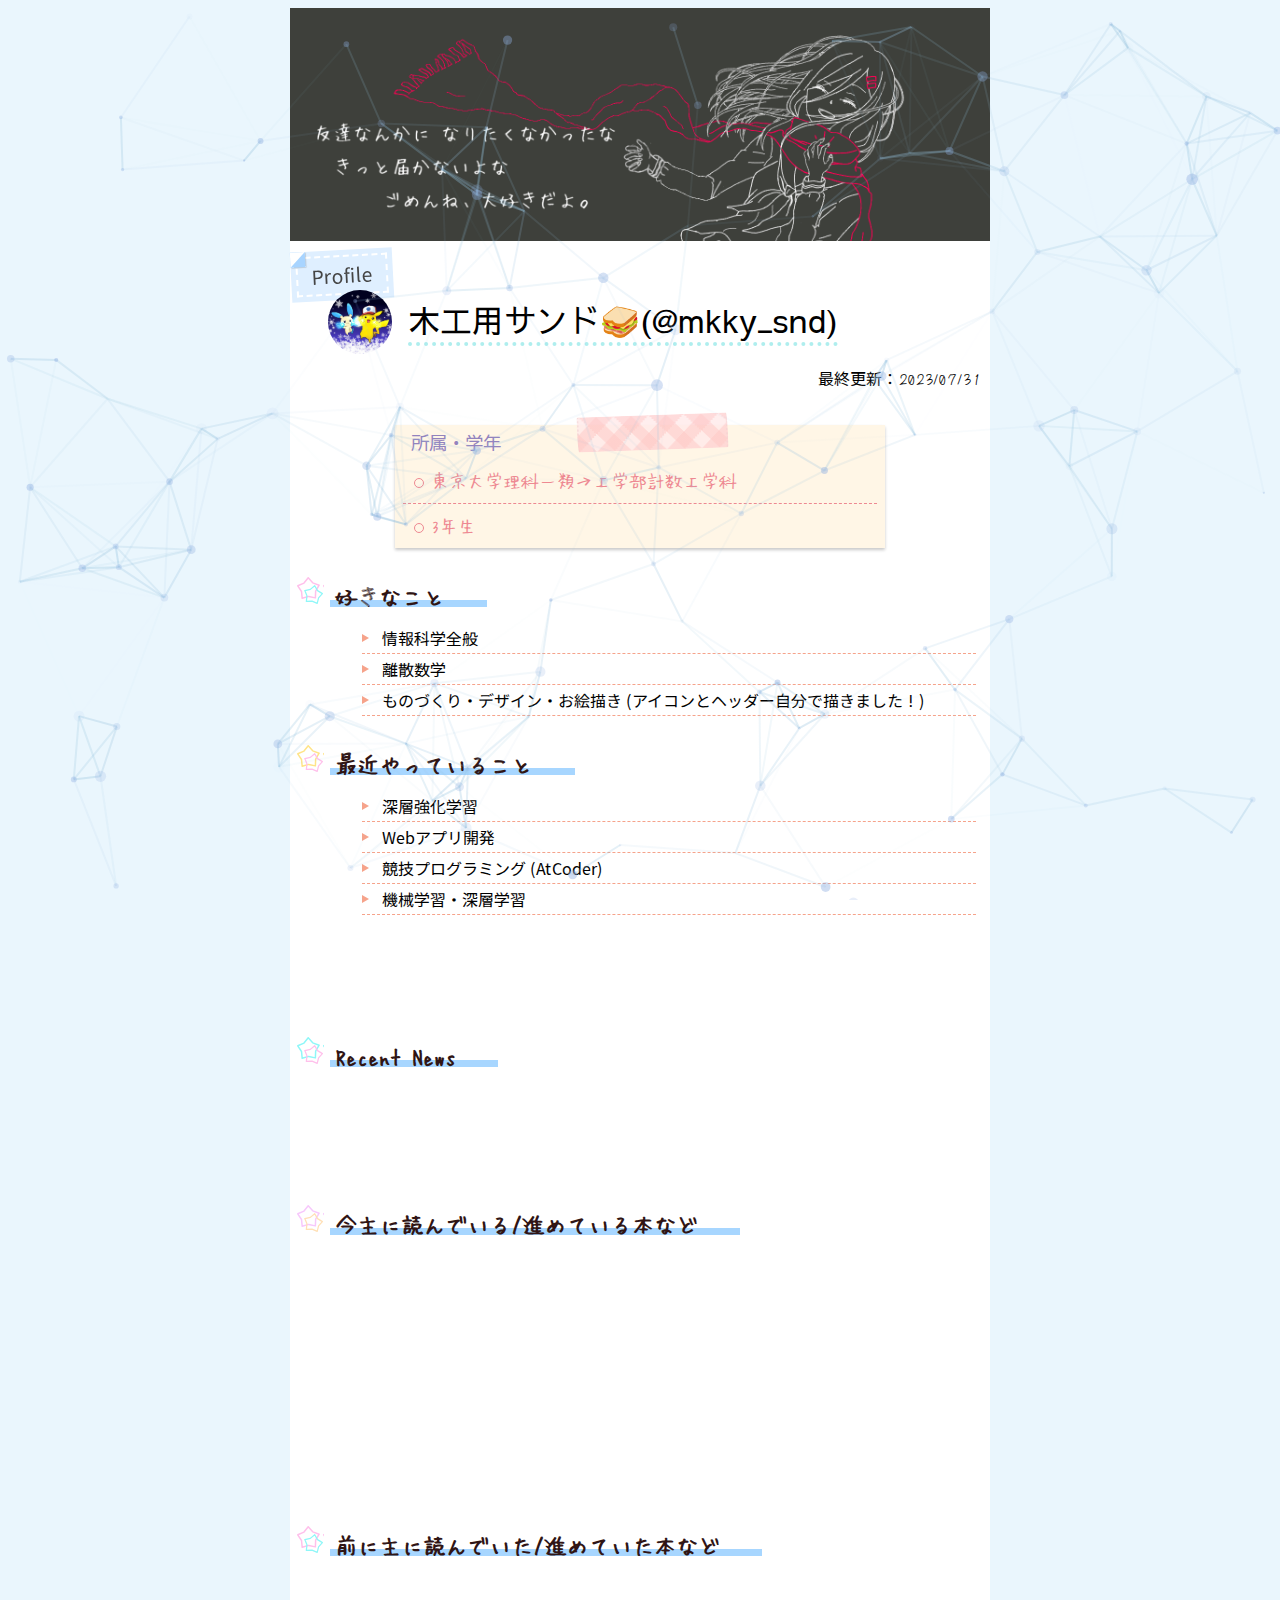
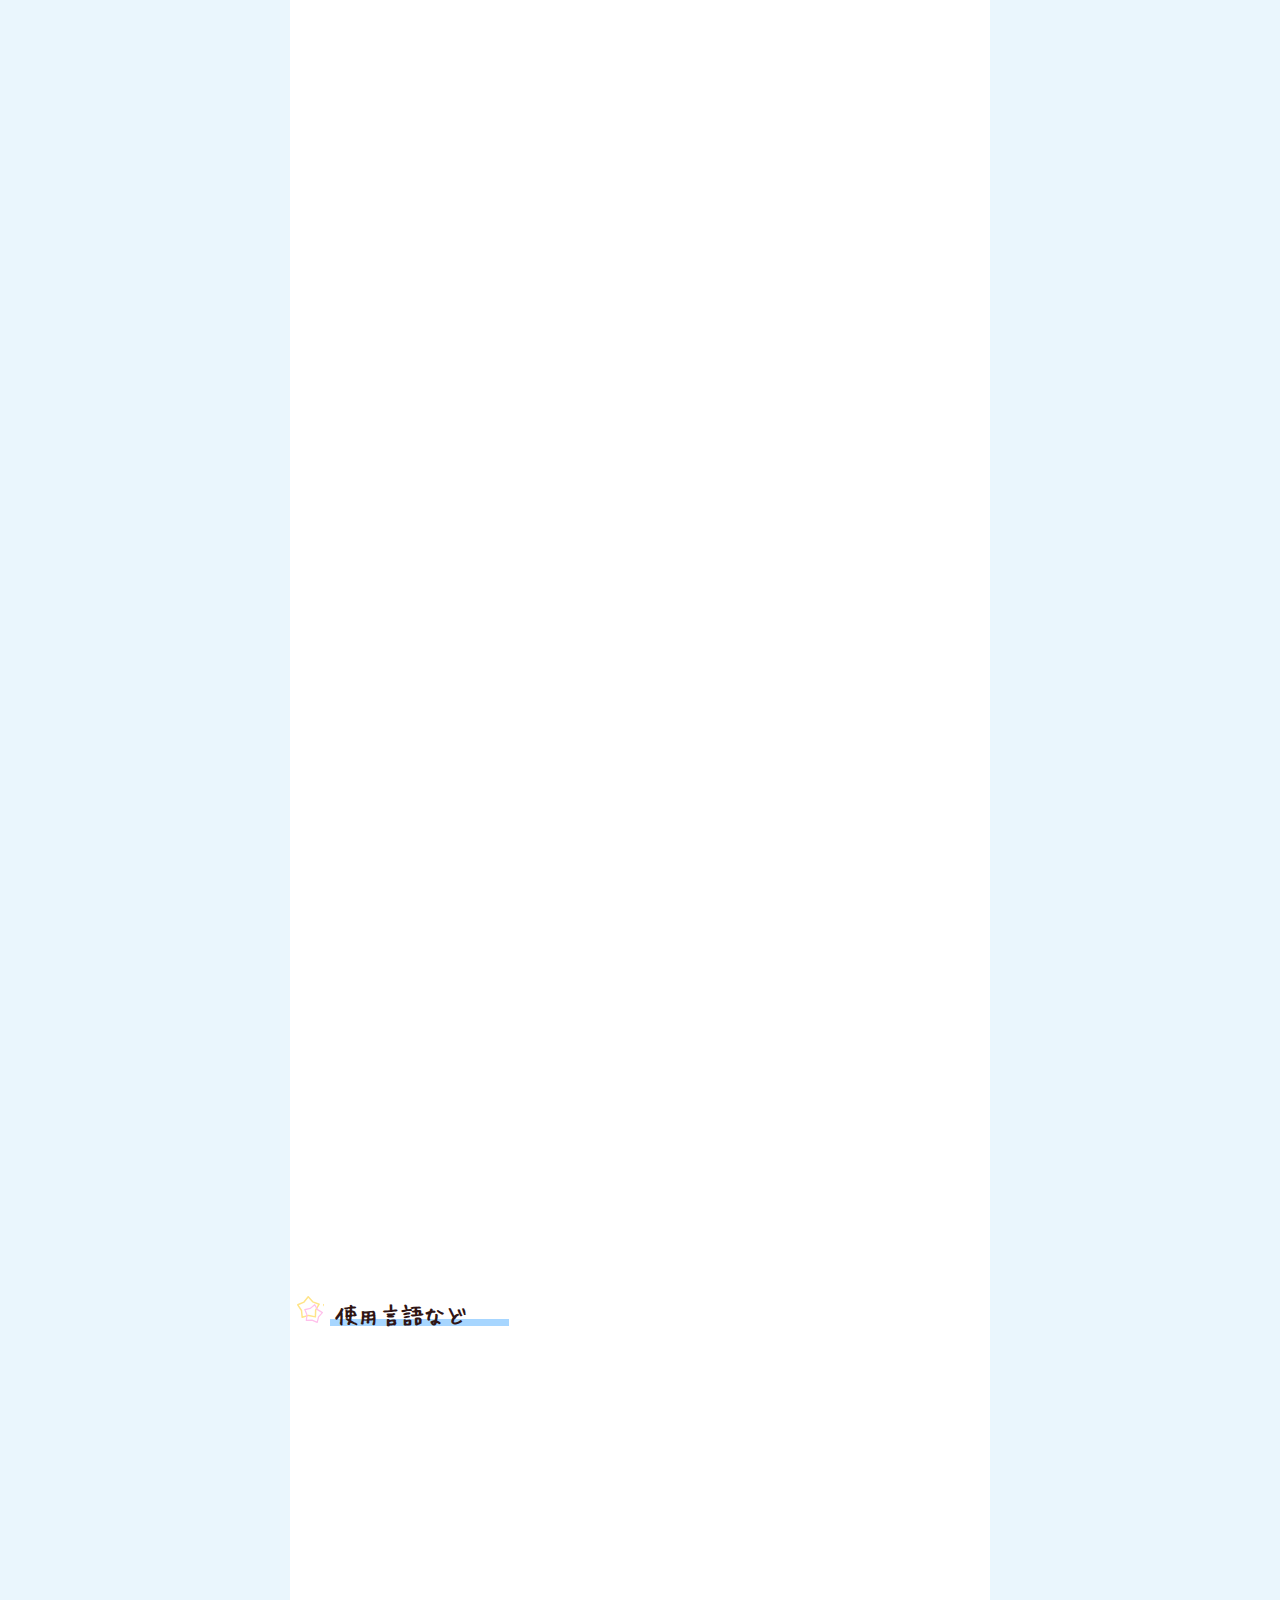
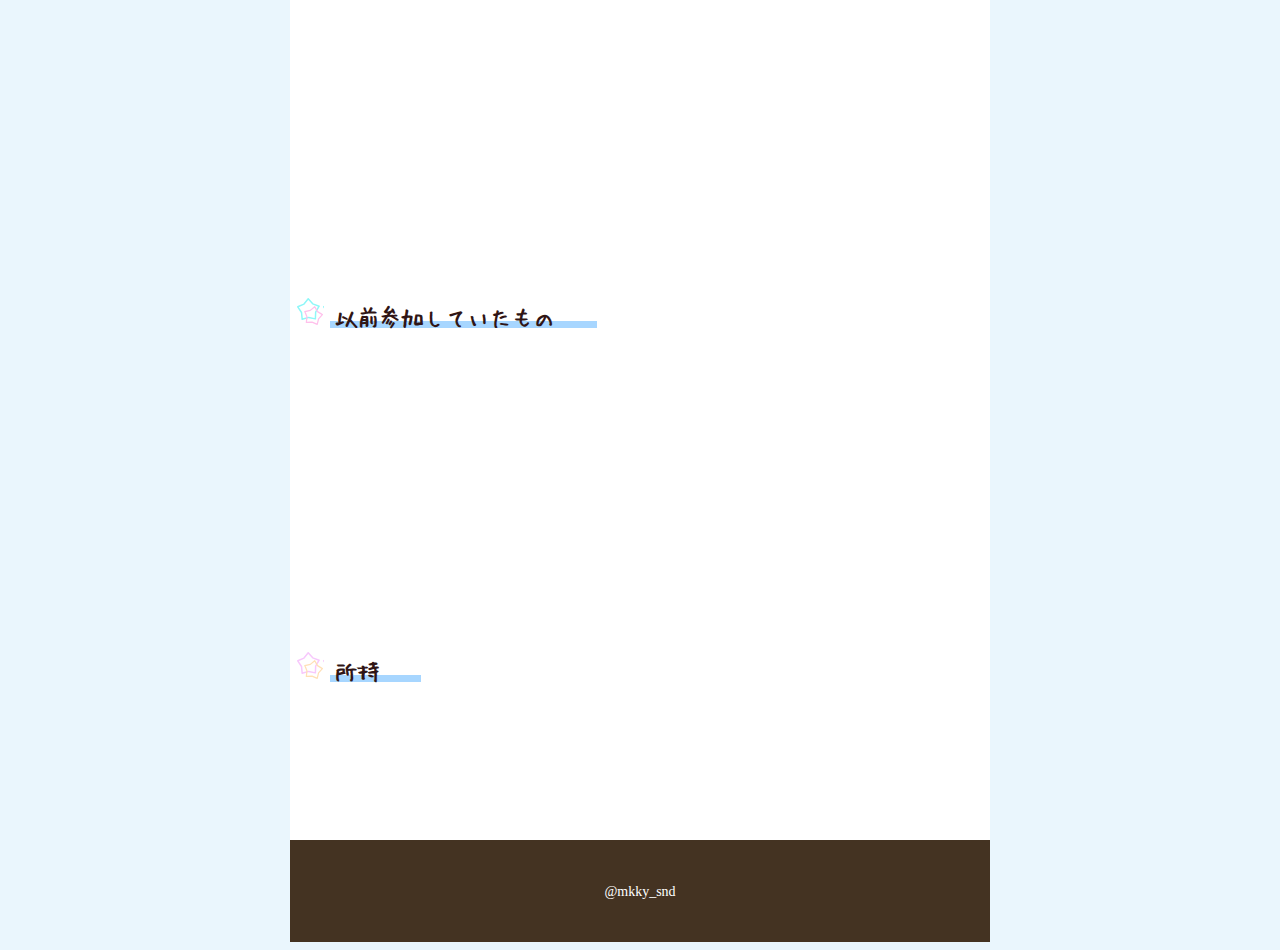
==== commit 50e60c78: "Update metadata" ====
--- a/index.html
+++ b/index.html
@@ -1 +1 @@
-<!DOCTYPE html><html lang="ja"><head><meta charSet="utf-8"/><link rel="preconnect" href="/" crossorigin=""/><link rel="stylesheet" href="/_next/static/css/0f4559379cb3c600.css" data-precedence="next"/><link rel="stylesheet" href="/_next/static/css/008cd9f10127687f.css" data-precedence="next"/><link rel="stylesheet" href="/_next/static/css/50004bed5b58450d.css" data-precedence="next"/><link rel="stylesheet" href="/_next/static/css/4430709f063a6a38.css" data-precedence="next"/><link rel="preload" href="/_next/static/chunks/webpack-d4d683ab2aeca3db.js" as="script"/><link rel="preload" href="/_next/static/chunks/fd9d1056-ec35d1a9702dbf4a.js" as="script"/><link rel="preload" href="/_next/static/chunks/596-9a449052ae107cf2.js" as="script"/><link rel="preload" href="/_next/static/chunks/main-app-06a26943591bce4c.js" as="script"/><title>木工用サンド🥪&#x27;s Profile</title><meta name="description" content="木工用サンド🥪&#x27;s Profile"/><meta name="viewport" content="width=device-width, initial-scale=1"/><meta property="og:image:type" content="image/png"/><meta property="og:image:width" content="1260"/><meta property="og:image:height" content="656"/><meta property="og:image" content="http://localhost:3000/opengraph-image.png?bf41a9edc2704576"/><meta name="twitter:card" content="summary"/><meta name="twitter:image:type" content="image/png"/><meta name="twitter:image:width" content="1260"/><meta name="twitter:image:height" content="656"/><meta name="twitter:image" content="http://localhost:3000/opengraph-image.png?bf41a9edc2704576"/><link rel="icon" href="/icon.png?0d13db3397ba25ee" type="image/png" sizes="1042x1042"/><link rel="apple-touch-icon" href="/apple-icon.png?0d13db3397ba25ee" type="image/png" sizes="1042x1042"/><meta name="next-size-adjust"/><script src="/_next/static/chunks/polyfills-78c92fac7aa8fdd8.js" noModule=""></script></head><body class="Layout_bodyClass__3Ga_q"><div class="Layout_bodyInnerClass__5B_Wb"><header><img class="Header_headerImg__I6DMe" src="/header.PNG"/></header><main class="__className_7e3519"><div class="CustomParticles_particles__owwHk" id="tsparticles"><canvas class="CustomParticlesCanvas_particleCanvas__JCnLX" style="width:100%;height:100%"></canvas></div><div class="Home_headerContainer__RzUSV"><div class="Home_leftboxA__bA7SO __className_7e3519">Profile</div><a href="https://twitter.com/mkky_snd" class="Home_headerA___z3Sl"><h1 class="Home_titleName__K_P_W __className_33f043"><div><span class="Home_ulineB__DmmXk">木工用サンド🥪<br class="Home_widthBr__QUagw"/>(@mkky_snd)</span></div></h1></a></div><p class="Home_updateDate__x7_8s">最終更新：<span class="Home_yosugara___RGpr">2023/07/31</span></p><div class="fadein_outView__K5Yhi"><div class="Home_list__pRIYC"><div class="Home_listTitle__B4PgM">所属・学年</div><ul class="Home_fuiji__LHXeN"><li>東京大学理科一類<br class="Home_widthBr__QUagw"/>→工学部計数工学科</li><li>3年生</li></ul></div></div><div class="fadein_outView__K5Yhi"><h2 class="Home_titleA__rK1TI"><span class="Home_uline__IB3zk">好きなこと</span></h2></div><ul class="leftright-list_list__IHGeh"><div class="slidein-right_outView__gA859"><li><div>情報科学全般</div></li></div><div class="slidein-left_outView__2k_Xl"><li><div>離散数学</div></li></div><div class="slidein-right_outView__gA859"><li><div>ものづくり・デザイン・お絵描き (アイコンとヘッダー自分で描きました！)</div></li></div></ul><div class="fadein_outView__K5Yhi"><h2 class="Home_titleB__W152e"><span class="Home_uline__IB3zk">最近やっていること</span></h2></div><ul class="leftright-list_list__IHGeh"><div class="slidein-right_outView__gA859"><li><div>深層強化学習</div></li></div><div class="slidein-left_outView__2k_Xl"><li><div>Webアプリ開発</div></li></div><div class="slidein-right_outView__gA859"><li><div>競技プログラミング (AtCoder)</div></li></div><div class="slidein-left_outView__2k_Xl"><li><div>機械学習・深層学習</div></li></div><div class="slidein-right_outView__gA859"><li><div>ハッカソン</div></li></div><div class="slidein-left_outView__2k_Xl"><li><div>量子情報</div></li></div><div class="slidein-right_outView__gA859"><li><div>Kaggle/SIGNATE (機械学習コンペティション)</div></li></div></ul><div class="fadein_outView__K5Yhi"><h2 class="Home_titleC__8F5lj"><span class="Home_uline__IB3zk">Recent News</span></h2></div><ul class="leftright-list_list__IHGeh"><div class="slidein-right_outView__gA859"><li><div>オセロAI世界13位</div></li></div><div class="slidein-left_outView__2k_Xl"><li><div>ソフトバンクハッカソン本選4位🏅</div></li></div><div class="slidein-right_outView__gA859"><li><div>松尾研究室主催深層強化学習スプリングセミナー2023優秀生</div></li></div></ul><div class="fadein_outView__K5Yhi"><h2 class="Home_titleD__jCeIr"><span class="Home_ulineBr___EYBk Home_uline__IB3zk">今主に読んでいる<br class="Home_widthBr__QUagw"/>/進めている本など</span></h2></div><ul class="leftright-list_list__IHGeh"><div class="slidein-right_outView__gA859"><li><div>Richard S. Sutton, Andrew G. Barto『強化学習 第2班』</div></li></div><div class="slidein-left_outView__2k_Xl"><li><div>小川雄太郎『作りながら学ぶ！PyTorchによる発展ディープラーニング』</div></li></div><div class="slidein-right_outView__gA859"><li><div>みやたひろし『図解入門 TCP/IP』</div></li></div><div class="slidein-left_outView__2k_Xl"><li><div>秋葉拓也，岩田陽一，北川宜稔『プログラミングコンテストチャレンジブック 第2版』(蟻本)</div></li></div><div class="slidein-right_outView__gA859"><li><div>Miran Lipovača『Learn You a Haskell for Great Good!』</div></li></div><div class="slidein-left_outView__2k_Xl"><li><div> Ian Goodfellow, Yoshua Bengio, Aaron Courville『Deep Learning (Adaptive Computation and Machine Learning series)』</div></li></div></ul><div class="fadein_outView__K5Yhi"><h2 class="Home_titleA__rK1TI"><span class="Home_ulineBr___EYBk Home_uline__IB3zk">前に主に読んでいた<br class="Home_widthBr__QUagw"/>/進めていた本など</span></h2></div><ul class="leftright-list_list__IHGeh"><div class="slidein-right_outView__gA859"><li><div>大槻兼資，秋葉拓哉『問題解決力を鍛える！アルゴリズムとデータ構造』(けんちょん本)</div></li></div><div class="slidein-left_outView__2k_Xl"><li><div>青木栄太『ゲームで学ぶ 探索アルゴリズム実践入門 木探索とメタヒューリスティクス』</div></li></div><div class="slidein-right_outView__gA859"><li><div>大槻知史『最強囲碁AI アルファ碁解体新書 増補改訂版』</div></li></div><div class="slidein-left_outView__2k_Xl"><li><div>Stanford University『CS231n: Deep Learning for Computer Vision』</div></li></div><div class="slidein-right_outView__gA859"><li><div>米田優峻『競技プログラミングの鉄則 アルゴリズム力と思考力を高める77の技術』</div></li></div><div class="slidein-left_outView__2k_Xl"><li><div>Aur&amp;eacute;lien G&amp;eacute;ron『scikit-learn、Keras、TensorFlowによる実践機械学習』</div></li></div><div class="slidein-right_outView__gA859"><li><div>鈴木僚太『プロを目指す人のためのTypeScript入門』</div></li></div><div class="slidein-left_outView__2k_Xl"><li><div>手島拓也，吉田健人，高林佳稀『TypeScriptとReact/Next.jsで作る実践Webアプリケーション開発』</div></li></div><div class="slidein-right_outView__gA859"><li><div>國廣 昇『東京大学工学教程 基礎系 数学 代数学』</div></li></div><div class="slidein-left_outView__2k_Xl"><li><div>相川弘明『数学探検 複素関数入門』</div></li></div><div class="slidein-right_outView__gA859"><li><div>原啓介『測度・確率・ルベーグ積分』</div></li></div><div class="slidein-left_outView__2k_Xl"><li><div>Maria Schuld, Francesco Petruccione『量子コンピュータによる機械学習』</div></li></div><div class="slidein-right_outView__gA859"><li><div>畑浩之『基幹講座物理学 解析力学』</div></li></div><div class="slidein-left_outView__2k_Xl"><li><div>清水明『新版 量子論の基礎 その本質の優しい理解のために』</div></li></div><div class="slidein-right_outView__gA859"><li><div>堀田昌寛『入門 現代の量子力学 量子情報・量子測定を中心として』</div></li></div><div class="slidein-left_outView__2k_Xl"><li><div>小出昭一郎『量子力学(I)』</div></li></div><div class="slidein-right_outView__gA859"><li><div>田崎晴明『統計力学I』</div></li></div><div class="slidein-left_outView__2k_Xl"><li><div>田崎晴明『統計力学II』</div></li></div><div class="slidein-right_outView__gA859"><li><div>清水明『統計力学の基礎(執筆中断中の易しいバージョン)』</div></li></div><div class="slidein-left_outView__2k_Xl"><li><div>清水明『熱力学の基礎』</div></li></div><div class="slidein-right_outView__gA859"><li><div>風間洋一『相対性理論入門講義』</div></li></div><div class="slidein-left_outView__2k_Xl"><li><div>竹村彰通『新装改訂版 現代数理統計学』</div></li></div><div class="slidein-right_outView__gA859"><li><div>久保川達也『現代数理統計学の基礎』</div></li></div><div class="slidein-left_outView__2k_Xl"><li><div>類家正稔『詳解 量子化学の基礎 第2版』</div></li></div><div class="slidein-right_outView__gA859"><li><div>宮野健二郎・古沢明『量子コンピュータ入門』</div></li></div><div class="slidein-left_outView__2k_Xl"><li><div>斎藤康毅『ゼロから作るDeep Learning　Pythonで学ぶディープラーニングの理論と実装』</div></li></div><div class="slidein-right_outView__gA859"><li><div>Mana『1冊ですべて身につく HTML&amp;CSSとWebデザイン 入門講座』</div></li></div><div class="slidein-left_outView__2k_Xl"><li><div>Mana『1冊ですべて身につく HTML&amp;CSSとWebデザイン 実践講座』</div></li></div><div class="slidein-right_outView__gA859"><li><div>石原祥太郎，村田秀樹『Pythonで始めるKaggleスタートブック』</div></li></div><div class="slidein-left_outView__2k_Xl"><li><div>チーム・カルポ『Kaggleで学んでハイスコアを叩き出すPython機械学習&amp;データ分析』</div></li></div><div class="slidein-right_outView__gA859"><li><div>柴田望洋『新・明快 C言語入門編』</div></li></div><div class="slidein-left_outView__2k_Xl"><li><div>千葉逸人『解くための微分方程式と力学系理論』</div></li></div><div class="slidein-right_outView__gA859"><li><div>山本哲郎『数値解析入門[増訂版]』</div></li></div><div class="slidein-left_outView__2k_Xl"><li><div>梅谷俊治『しっかり学ぶ数理最適化 モデルからアルゴリズムまで』</div></li></div><div class="slidein-right_outView__gA859"><li><div>平井有三『はじめてのパターン認識』</div></li></div></ul><div class="fadein_outView__K5Yhi"><h2 class="Home_titleB__W152e"><span class="Home_uline__IB3zk">使用言語など</span></h2></div><ul class="leftright-list_list__IHGeh"><div class="slidein-right_outView__gA859"><li><div>Rust (一番好きで最もよく使う)</div></li></div><div class="slidein-left_outView__2k_Xl"><li><div>Haskell (楽しい)</div></li></div><div class="slidein-right_outView__gA859"><li><div>C++ (以前よく使っていたが今はRustを使うので自発的には使わない)</div></li></div><div class="slidein-left_outView__2k_Xl"><li><div>Python (あまり好きでもないがライブラリ強いのでそれなりに使う)</div></li></div><div class="slidein-right_outView__gA859"><li><div>C (授業や課題などで)</div></li></div><div class="slidein-left_outView__2k_Xl"><li><div>TypeScript (よく使う)</div></li></div><div class="slidein-right_outView__gA859"><li><div>JavaScript (TypeScriptを使うので直接的には使わない)</div></li></div><div class="slidein-left_outView__2k_Xl"><li><div>React/Next.js (よく使う, これで現在このページを執筆中)</div></li></div><div class="slidein-right_outView__gA859"><li><div>OCaml (楽しい)</div></li></div><div class="slidein-left_outView__2k_Xl"><li><div>Scheme (面白い)</div></li></div><div class="slidein-right_outView__gA859"><li><div>Assembly(RISC-V) (楽しい)</div></li></div><div class="slidein-left_outView__2k_Xl"><li><div>bash (使う)</div></li></div><div class="slidein-right_outView__gA859"><li><div>C# (Unityで)</div></li></div><div class="slidein-left_outView__2k_Xl"><li><div>Julia (一時期ハマってたけど最近はあんまり好きでなくなっていて使わない)</div></li></div><div class="slidein-right_outView__gA859"><li><div>R (授業で使ってたけどあまり好きでなくて自分では使わない)</div></li></div><div class="slidein-left_outView__2k_Xl"><li><div>LaTeX (かなり昔(高校生)から使っているが最近飽きてきた)</div></li></div><div class="slidein-right_outView__gA859"><li><div>HTML/CSS</div></li></div></ul><div class="fadein_outView__K5Yhi"><h2 class="Home_titleC__8F5lj"><span class="Home_uline__IB3zk">以前参加していたもの</span></h2></div><ul class="leftright-list_list__IHGeh"><div class="slidein-right_outView__gA859"><li><div>深層強化学習スプリングセミナー</div></li></div><div class="slidein-left_outView__2k_Xl"><li><div>数物セミナーAdvanst 量子情報班 #spmAd2nd</div></li></div><div class="slidein-right_outView__gA859"><li><div>構造化学α</div></li></div><div class="slidein-left_outView__2k_Xl"><li><div>先進科学Iα (量子情報)</div></li></div><div class="slidein-right_outView__gA859"><li><div>竹村現代数理統計学ゼミ(主催)</div></li></div><div class="slidein-left_outView__2k_Xl"><li><div>量子化学ゼミ</div></li></div><div class="slidein-right_outView__gA859"><li><div>堀田量子力学ゼミ</div></li></div><div class="slidein-left_outView__2k_Xl"><li><div>田崎統計力学ゼミ</div></li></div><div class="slidein-right_outView__gA859"><li><div>解くための微分方程式と力学系ゼミ</div></li></div></ul><div class="fadein_outView__K5Yhi"><h2 class="Home_titleD__jCeIr"><span class="Home_uline__IB3zk">所持</span></h2></div><ul class="leftright-list_list__IHGeh"><div class="slidein-right_outView__gA859"><li><div>数学検定1級</div></li></div><div class="slidein-left_outView__2k_Xl"><li><div>世界遺産検定2級</div></li></div></ul></main><footer class="Footer_footerClass__eE5to"><p><small><a href="https://twitter.com/mkky_snd">@mkky_snd</a></small></p></footer></div><script src="/_next/static/chunks/webpack-d4d683ab2aeca3db.js" async=""></script><script src="/_next/static/chunks/fd9d1056-ec35d1a9702dbf4a.js" async=""></script><script src="/_next/static/chunks/596-9a449052ae107cf2.js" async=""></script><script src="/_next/static/chunks/main-app-06a26943591bce4c.js" async=""></script><script>(self.__next_f=self.__next_f||[]).push([0])</script><script>self.__next_f.push([1,"1:HL[\"/_next/static/css/0f4559379cb3c600.css\",{\"as\":\"style\"}]\n0:\"$L2\"\n"])</script><script>self.__next_f.push([1,"3:HC[\"/\",{\"crossOrigin\":\"anonymous\"}]\n4:HL[\"/_next/static/css/008cd9f10127687f.css\",{\"as\":\"style\"}]\n5:HL[\"/_next/static/css/50004bed5b58450d.css\",{\"as\":\"style\"}]\n6:HL[\"/_next/static/css/4430709f063a6a38.css\",{\"as\":\"style\"}]\n"])</script><script>self.__next_f.push([1,"7:I{\"id\":7948,\"chunks\":[\"272:static/chunks/webpack-d4d683ab2aeca3db.js\",\"971:static/chunks/fd9d1056-ec35d1a9702dbf4a.js\",\"596:static/chunks/596-9a449052ae107cf2.js\"],\"name\":\"default\",\"async\":false}\n9:I{\"id\":6628,\"chunks\":[\"272:static/chunks/webpack-d4d683ab2aeca3db.js\",\"971:static/chunks/fd9d1056-ec35d1a9702dbf4a.js\",\"596:static/chunks/596-9a449052ae107cf2.js\"],\"name\":\"GlobalError\",\"async\":false}\na:I{\"id\":7767,\"chunks\":[\"272:static/chunks/webpack-d4d683ab2aeca3db.js\",\"971:static/chunks/fd9d1056-ec35d1a9702d"])</script><script>self.__next_f.push([1,"bf4a.js\",\"596:static/chunks/596-9a449052ae107cf2.js\"],\"name\":\"default\",\"async\":false}\nb:I{\"id\":7920,\"chunks\":[\"272:static/chunks/webpack-d4d683ab2aeca3db.js\",\"971:static/chunks/fd9d1056-ec35d1a9702dbf4a.js\",\"596:static/chunks/596-9a449052ae107cf2.js\"],\"name\":\"default\",\"async\":false}\nc:I{\"id\":4839,\"chunks\":[\"272:static/chunks/webpack-d4d683ab2aeca3db.js\",\"971:static/chunks/fd9d1056-ec35d1a9702dbf4a.js\",\"596:static/chunks/596-9a449052ae107cf2.js\"],\"name\":\"default\",\"async\":false}\nd:I{\"id\":8364,\"chunks\":[\"246:s"])</script><script>self.__next_f.push([1,"tatic/chunks/246-0192fb73423f0f8a.js\",\"931:static/chunks/app/page-e8e29fe748e69e40.js\"],\"name\":\"\",\"async\":false}\n"])</script><script>self.__next_f.push([1,"2:[[[\"$\",\"link\",\"0\",{\"rel\":\"stylesheet\",\"href\":\"/_next/static/css/0f4559379cb3c600.css\",\"precedence\":\"next\"}]],[\"$\",\"$L7\",null,{\"buildId\":\"mFwybqWBm1RSAHhVO73ku\",\"assetPrefix\":\"\",\"initialCanonicalUrl\":\"/\",\"initialTree\":[\"\",{\"children\":[\"__PAGE__\",{}]},\"$undefined\",\"$undefined\",true],\"initialHead\":\"$L8\",\"globalErrorComponent\":\"$9\",\"children\":[[\"$\",\"html\",null,{\"lang\":\"ja\",\"children\":[[\"$\",\"head\",null,{}],[\"$\",\"body\",null,{\"className\":\"Layout_bodyClass__3Ga_q\",\"children\":[\"$\",\"div\",null,{\"className\":\"Layout_bodyInnerClass__5B_Wb\",\"children\":[[\"$\",\"header\",null,{\"children\":[\"$\",\"img\",null,{\"className\":\"Header_headerImg__I6DMe\",\"src\":\"/header.PNG\"}]}],[\"$\",\"$La\",null,{\"parallelRouterKey\":\"children\",\"segmentPath\":[\"children\"],\"error\":\"$undefined\",\"errorStyles\":\"$undefined\",\"loading\":\"$undefined\",\"loadingStyles\":\"$undefined\",\"hasLoading\":false,\"template\":[\"$\",\"$Lb\",null,{}],\"templateStyles\":\"$undefined\",\"notFound\":\"$undefined\",\"notFoundStyles\":\"$undefined\",\"childProp\":{\"current\":[[\"$\",\"$Lc\",null,{\"propsForComponent\":{\"params\":{}},\"Component\":\"$d\"}],null],\"segment\":\"__PAGE__\"},\"styles\":[[\"$\",\"link\",\"0\",{\"rel\":\"stylesheet\",\"href\":\"/_next/static/css/008cd9f10127687f.css\",\"precedence\":\"next\"}],[\"$\",\"link\",\"1\",{\"rel\":\"stylesheet\",\"href\":\"/_next/static/css/50004bed5b58450d.css\",\"precedence\":\"next\"}],[\"$\",\"link\",\"2\",{\"rel\":\"stylesheet\",\"href\":\"/_next/static/css/4430709f063a6a38.css\",\"precedence\":\"next\"}]]}],[\"$\",\"footer\",null,{\"className\":\"Footer_footerClass__eE5to\",\"children\":[\"$\",\"p\",null,{\"children\":[\"$\",\"small\",null,{\"children\":[\"$\",\"a\",null,{\"href\":\"https://twitter.com/mkky_snd\",\"children\":\"@mkky_snd\"}]}]}]}]]}]}]]}],null]}]]\n"])</script><script>self.__next_f.push([1,"8:[[\"$\",\"meta\",\"0\",{\"charSet\":\"utf-8\"}],[\"$\",\"title\",\"1\",{\"children\":\"木工用サンド🥪's Profile\"}],[\"$\",\"meta\",\"2\",{\"name\":\"description\",\"content\":\"木工用サンド🥪's Profile\"}],[\"$\",\"meta\",\"3\",{\"name\":\"viewport\",\"content\":\"width=device-width, initial-scale=1\"}],[\"$\",\"meta\",\"4\",{\"property\":\"og:image:type\",\"content\":\"image/png\"}],[\"$\",\"meta\",\"5\",{\"property\":\"og:image:width\",\"content\":\"1260\"}],[\"$\",\"meta\",\"6\",{\"property\":\"og:image:height\",\"content\":\"656\"}],[\"$\",\"meta\",\"7\",{\"property\":\"og:image\",\"content\":\"http://localhost:3000/opengraph-image.png?bf41a9edc2704576\"}],[\"$\",\"meta\",\"8\",{\"name\":\"twitter:card\",\"content\":\"summary\"}],[\"$\",\"meta\",\"9\",{\"name\":\"twitter:image:type\",\"content\":\"image/png\"}],[\"$\",\"meta\",\"10\",{\"name\":\"twitter:image:width\",\"content\":\"1260\"}],[\"$\",\"meta\",\"11\",{\"name\":\"twitter:image:height\",\"content\":\"656\"}],[\"$\",\"meta\",\"12\",{\"name\":\"twitter:image\",\"content\":\"http://localhost:3000/opengraph-image.png?bf41a9edc2704576\"}],[\"$\",\"link\",\"13\",{\"rel\":\"icon\",\"href\":\"/icon.png?0d13db3397ba25ee\",\"type\":\"image/png\",\"sizes\":\"1042x1042\"}],[\"$\",\"link\",\"14\",{\"rel\":\"apple-touch-icon\",\"href\":\"/apple-icon.png?0d13db3397ba25ee\",\"type\":\"image/png\",\"sizes\":\"1042x1042\"}],[\"$\",\"meta\",\"15\",{\"name\":\"next-size-adjust\"}]]\n"])</script></body></html>+<!DOCTYPE html><html lang="ja"><head><meta charSet="utf-8"/><link rel="preconnect" href="/" crossorigin=""/><link rel="stylesheet" href="/_next/static/css/0f4559379cb3c600.css" data-precedence="next"/><link rel="stylesheet" href="/_next/static/css/008cd9f10127687f.css" data-precedence="next"/><link rel="stylesheet" href="/_next/static/css/50004bed5b58450d.css" data-precedence="next"/><link rel="stylesheet" href="/_next/static/css/4430709f063a6a38.css" data-precedence="next"/><link rel="preload" href="/_next/static/chunks/webpack-d4d683ab2aeca3db.js" as="script"/><link rel="preload" href="/_next/static/chunks/fd9d1056-ec35d1a9702dbf4a.js" as="script"/><link rel="preload" href="/_next/static/chunks/596-9a449052ae107cf2.js" as="script"/><link rel="preload" href="/_next/static/chunks/main-app-3d4fffddf6ad8159.js" as="script"/><title>木工用サンド🥪&#x27;s Profile</title><meta name="description" content="木工用サンド🥪のプロフィールページ"/><meta name="viewport" content="width=device-width, initial-scale=1"/><meta property="og:image:type" content="image/png"/><meta property="og:image:width" content="1260"/><meta property="og:image:height" content="656"/><meta property="og:image" content="http://localhost:3000/opengraph-image.png?bf41a9edc2704576"/><meta name="twitter:card" content="summary_large_image"/><meta name="twitter:site" content="@mkky_snd"/><meta name="twitter:creator" content="@mkky_snd"/><meta name="twitter:title" content="木工用サンド🥪&#x27;s Profile"/><meta name="twitter:description" content="木工用サンド🥪のプロフィールページ"/><meta name="twitter:image:type" content="image/png"/><meta name="twitter:image:width" content="1260"/><meta name="twitter:image:height" content="656"/><meta name="twitter:image" content="http://localhost:3000/opengraph-image.png?bf41a9edc2704576"/><link rel="icon" href="/icon.png?0d13db3397ba25ee" type="image/png" sizes="1042x1042"/><link rel="apple-touch-icon" href="/apple-icon.png?0d13db3397ba25ee" type="image/png" sizes="1042x1042"/><meta name="next-size-adjust"/><script src="/_next/static/chunks/polyfills-78c92fac7aa8fdd8.js" noModule=""></script></head><body class="Layout_bodyClass__3Ga_q"><div class="Layout_bodyInnerClass__5B_Wb"><header><img class="Header_headerImg__I6DMe" src="/header.PNG"/></header><main class="__className_7e3519"><div class="CustomParticles_particles__owwHk" id="tsparticles"><canvas class="CustomParticlesCanvas_particleCanvas__JCnLX" style="width:100%;height:100%"></canvas></div><div class="Home_headerContainer__RzUSV"><div class="Home_leftboxA__bA7SO __className_7e3519">Profile</div><a href="https://twitter.com/mkky_snd" class="Home_headerA___z3Sl"><h1 class="Home_titleName__K_P_W __className_33f043"><div><span class="Home_ulineB__DmmXk">木工用サンド🥪<br class="Home_widthBr__QUagw"/>(@mkky_snd)</span></div></h1></a></div><p class="Home_updateDate__x7_8s">最終更新：<span class="Home_yosugara___RGpr">2023/07/31</span></p><div class="fadein_outView__K5Yhi"><div class="Home_list__pRIYC"><div class="Home_listTitle__B4PgM">所属・学年</div><ul class="Home_fuiji__LHXeN"><li>東京大学理科一類<br class="Home_widthBr__QUagw"/>→工学部計数工学科</li><li>3年生</li></ul></div></div><div class="fadein_outView__K5Yhi"><h2 class="Home_titleA__rK1TI"><span class="Home_uline__IB3zk">好きなこと</span></h2></div><ul class="leftright-list_list__IHGeh"><div class="slidein-right_outView__gA859"><li><div>情報科学全般</div></li></div><div class="slidein-left_outView__2k_Xl"><li><div>離散数学</div></li></div><div class="slidein-right_outView__gA859"><li><div>ものづくり・デザイン・お絵描き (アイコンとヘッダー自分で描きました！)</div></li></div></ul><div class="fadein_outView__K5Yhi"><h2 class="Home_titleB__W152e"><span class="Home_uline__IB3zk">最近やっていること</span></h2></div><ul class="leftright-list_list__IHGeh"><div class="slidein-right_outView__gA859"><li><div>深層強化学習</div></li></div><div class="slidein-left_outView__2k_Xl"><li><div>Webアプリ開発</div></li></div><div class="slidein-right_outView__gA859"><li><div>競技プログラミング (AtCoder)</div></li></div><div class="slidein-left_outView__2k_Xl"><li><div>機械学習・深層学習</div></li></div><div class="slidein-right_outView__gA859"><li><div>ハッカソン</div></li></div><div class="slidein-left_outView__2k_Xl"><li><div>量子情報</div></li></div><div class="slidein-right_outView__gA859"><li><div>Kaggle/SIGNATE (機械学習コンペティション)</div></li></div></ul><div class="fadein_outView__K5Yhi"><h2 class="Home_titleC__8F5lj"><span class="Home_uline__IB3zk">Recent News</span></h2></div><ul class="leftright-list_list__IHGeh"><div class="slidein-right_outView__gA859"><li><div>オセロAI世界13位</div></li></div><div class="slidein-left_outView__2k_Xl"><li><div>ソフトバンクハッカソン本選4位🏅</div></li></div><div class="slidein-right_outView__gA859"><li><div>松尾研究室主催深層強化学習スプリングセミナー2023優秀生</div></li></div></ul><div class="fadein_outView__K5Yhi"><h2 class="Home_titleD__jCeIr"><span class="Home_ulineBr___EYBk Home_uline__IB3zk">今主に読んでいる<br class="Home_widthBr__QUagw"/>/進めている本など</span></h2></div><ul class="leftright-list_list__IHGeh"><div class="slidein-right_outView__gA859"><li><div>Richard S. Sutton, Andrew G. Barto『強化学習 第2班』</div></li></div><div class="slidein-left_outView__2k_Xl"><li><div>小川雄太郎『作りながら学ぶ！PyTorchによる発展ディープラーニング』</div></li></div><div class="slidein-right_outView__gA859"><li><div>みやたひろし『図解入門 TCP/IP』</div></li></div><div class="slidein-left_outView__2k_Xl"><li><div>秋葉拓也，岩田陽一，北川宜稔『プログラミングコンテストチャレンジブック 第2版』(蟻本)</div></li></div><div class="slidein-right_outView__gA859"><li><div>Miran Lipovača『Learn You a Haskell for Great Good!』</div></li></div><div class="slidein-left_outView__2k_Xl"><li><div> Ian Goodfellow, Yoshua Bengio, Aaron Courville『Deep Learning (Adaptive Computation and Machine Learning series)』</div></li></div></ul><div class="fadein_outView__K5Yhi"><h2 class="Home_titleA__rK1TI"><span class="Home_ulineBr___EYBk Home_uline__IB3zk">前に主に読んでいた<br class="Home_widthBr__QUagw"/>/進めていた本など</span></h2></div><ul class="leftright-list_list__IHGeh"><div class="slidein-right_outView__gA859"><li><div>大槻兼資，秋葉拓哉『問題解決力を鍛える！アルゴリズムとデータ構造』(けんちょん本)</div></li></div><div class="slidein-left_outView__2k_Xl"><li><div>青木栄太『ゲームで学ぶ 探索アルゴリズム実践入門 木探索とメタヒューリスティクス』</div></li></div><div class="slidein-right_outView__gA859"><li><div>大槻知史『最強囲碁AI アルファ碁解体新書 増補改訂版』</div></li></div><div class="slidein-left_outView__2k_Xl"><li><div>Stanford University『CS231n: Deep Learning for Computer Vision』</div></li></div><div class="slidein-right_outView__gA859"><li><div>米田優峻『競技プログラミングの鉄則 アルゴリズム力と思考力を高める77の技術』</div></li></div><div class="slidein-left_outView__2k_Xl"><li><div>Aur&amp;eacute;lien G&amp;eacute;ron『scikit-learn、Keras、TensorFlowによる実践機械学習』</div></li></div><div class="slidein-right_outView__gA859"><li><div>鈴木僚太『プロを目指す人のためのTypeScript入門』</div></li></div><div class="slidein-left_outView__2k_Xl"><li><div>手島拓也，吉田健人，高林佳稀『TypeScriptとReact/Next.jsで作る実践Webアプリケーション開発』</div></li></div><div class="slidein-right_outView__gA859"><li><div>國廣 昇『東京大学工学教程 基礎系 数学 代数学』</div></li></div><div class="slidein-left_outView__2k_Xl"><li><div>相川弘明『数学探検 複素関数入門』</div></li></div><div class="slidein-right_outView__gA859"><li><div>原啓介『測度・確率・ルベーグ積分』</div></li></div><div class="slidein-left_outView__2k_Xl"><li><div>Maria Schuld, Francesco Petruccione『量子コンピュータによる機械学習』</div></li></div><div class="slidein-right_outView__gA859"><li><div>畑浩之『基幹講座物理学 解析力学』</div></li></div><div class="slidein-left_outView__2k_Xl"><li><div>清水明『新版 量子論の基礎 その本質の優しい理解のために』</div></li></div><div class="slidein-right_outView__gA859"><li><div>堀田昌寛『入門 現代の量子力学 量子情報・量子測定を中心として』</div></li></div><div class="slidein-left_outView__2k_Xl"><li><div>小出昭一郎『量子力学(I)』</div></li></div><div class="slidein-right_outView__gA859"><li><div>田崎晴明『統計力学I』</div></li></div><div class="slidein-left_outView__2k_Xl"><li><div>田崎晴明『統計力学II』</div></li></div><div class="slidein-right_outView__gA859"><li><div>清水明『統計力学の基礎(執筆中断中の易しいバージョン)』</div></li></div><div class="slidein-left_outView__2k_Xl"><li><div>清水明『熱力学の基礎』</div></li></div><div class="slidein-right_outView__gA859"><li><div>風間洋一『相対性理論入門講義』</div></li></div><div class="slidein-left_outView__2k_Xl"><li><div>竹村彰通『新装改訂版 現代数理統計学』</div></li></div><div class="slidein-right_outView__gA859"><li><div>久保川達也『現代数理統計学の基礎』</div></li></div><div class="slidein-left_outView__2k_Xl"><li><div>類家正稔『詳解 量子化学の基礎 第2版』</div></li></div><div class="slidein-right_outView__gA859"><li><div>宮野健二郎・古沢明『量子コンピュータ入門』</div></li></div><div class="slidein-left_outView__2k_Xl"><li><div>斎藤康毅『ゼロから作るDeep Learning　Pythonで学ぶディープラーニングの理論と実装』</div></li></div><div class="slidein-right_outView__gA859"><li><div>Mana『1冊ですべて身につく HTML&amp;CSSとWebデザイン 入門講座』</div></li></div><div class="slidein-left_outView__2k_Xl"><li><div>Mana『1冊ですべて身につく HTML&amp;CSSとWebデザイン 実践講座』</div></li></div><div class="slidein-right_outView__gA859"><li><div>石原祥太郎，村田秀樹『Pythonで始めるKaggleスタートブック』</div></li></div><div class="slidein-left_outView__2k_Xl"><li><div>チーム・カルポ『Kaggleで学んでハイスコアを叩き出すPython機械学習&amp;データ分析』</div></li></div><div class="slidein-right_outView__gA859"><li><div>柴田望洋『新・明快 C言語入門編』</div></li></div><div class="slidein-left_outView__2k_Xl"><li><div>千葉逸人『解くための微分方程式と力学系理論』</div></li></div><div class="slidein-right_outView__gA859"><li><div>山本哲郎『数値解析入門[増訂版]』</div></li></div><div class="slidein-left_outView__2k_Xl"><li><div>梅谷俊治『しっかり学ぶ数理最適化 モデルからアルゴリズムまで』</div></li></div><div class="slidein-right_outView__gA859"><li><div>平井有三『はじめてのパターン認識』</div></li></div></ul><div class="fadein_outView__K5Yhi"><h2 class="Home_titleB__W152e"><span class="Home_uline__IB3zk">使用言語など</span></h2></div><ul class="leftright-list_list__IHGeh"><div class="slidein-right_outView__gA859"><li><div>Rust (一番好きで最もよく使う)</div></li></div><div class="slidein-left_outView__2k_Xl"><li><div>Haskell (楽しい)</div></li></div><div class="slidein-right_outView__gA859"><li><div>C++ (以前よく使っていたが今はRustを使うので自発的には使わない)</div></li></div><div class="slidein-left_outView__2k_Xl"><li><div>Python (あまり好きでもないがライブラリ強いのでそれなりに使う)</div></li></div><div class="slidein-right_outView__gA859"><li><div>C (授業や課題などで)</div></li></div><div class="slidein-left_outView__2k_Xl"><li><div>TypeScript (よく使う)</div></li></div><div class="slidein-right_outView__gA859"><li><div>JavaScript (TypeScriptを使うので直接的には使わない)</div></li></div><div class="slidein-left_outView__2k_Xl"><li><div>React/Next.js (よく使う, これで現在このページを執筆中)</div></li></div><div class="slidein-right_outView__gA859"><li><div>OCaml (楽しい)</div></li></div><div class="slidein-left_outView__2k_Xl"><li><div>Scheme (面白い)</div></li></div><div class="slidein-right_outView__gA859"><li><div>Assembly(RISC-V) (楽しい)</div></li></div><div class="slidein-left_outView__2k_Xl"><li><div>bash (使う)</div></li></div><div class="slidein-right_outView__gA859"><li><div>C# (Unityで)</div></li></div><div class="slidein-left_outView__2k_Xl"><li><div>Julia (一時期ハマってたけど最近はあんまり好きでなくなっていて使わない)</div></li></div><div class="slidein-right_outView__gA859"><li><div>R (授業で使ってたけどあまり好きでなくて自分では使わない)</div></li></div><div class="slidein-left_outView__2k_Xl"><li><div>LaTeX (かなり昔(高校生)から使っているが最近飽きてきた)</div></li></div><div class="slidein-right_outView__gA859"><li><div>HTML/CSS</div></li></div></ul><div class="fadein_outView__K5Yhi"><h2 class="Home_titleC__8F5lj"><span class="Home_uline__IB3zk">以前参加していたもの</span></h2></div><ul class="leftright-list_list__IHGeh"><div class="slidein-right_outView__gA859"><li><div>深層強化学習スプリングセミナー</div></li></div><div class="slidein-left_outView__2k_Xl"><li><div>数物セミナーAdvanst 量子情報班 #spmAd2nd</div></li></div><div class="slidein-right_outView__gA859"><li><div>構造化学α</div></li></div><div class="slidein-left_outView__2k_Xl"><li><div>先進科学Iα (量子情報)</div></li></div><div class="slidein-right_outView__gA859"><li><div>竹村現代数理統計学ゼミ(主催)</div></li></div><div class="slidein-left_outView__2k_Xl"><li><div>量子化学ゼミ</div></li></div><div class="slidein-right_outView__gA859"><li><div>堀田量子力学ゼミ</div></li></div><div class="slidein-left_outView__2k_Xl"><li><div>田崎統計力学ゼミ</div></li></div><div class="slidein-right_outView__gA859"><li><div>解くための微分方程式と力学系ゼミ</div></li></div></ul><div class="fadein_outView__K5Yhi"><h2 class="Home_titleD__jCeIr"><span class="Home_uline__IB3zk">所持</span></h2></div><ul class="leftright-list_list__IHGeh"><div class="slidein-right_outView__gA859"><li><div>数学検定1級</div></li></div><div class="slidein-left_outView__2k_Xl"><li><div>世界遺産検定2級</div></li></div></ul></main><footer class="Footer_footerClass__eE5to"><p><small><a href="https://twitter.com/mkky_snd">@mkky_snd</a></small></p></footer></div><script src="/_next/static/chunks/webpack-d4d683ab2aeca3db.js" async=""></script><script src="/_next/static/chunks/fd9d1056-ec35d1a9702dbf4a.js" async=""></script><script src="/_next/static/chunks/596-9a449052ae107cf2.js" async=""></script><script src="/_next/static/chunks/main-app-3d4fffddf6ad8159.js" async=""></script><script>(self.__next_f=self.__next_f||[]).push([0])</script><script>self.__next_f.push([1,"1:HL[\"/_next/static/css/0f4559379cb3c600.css\",{\"as\":\"style\"}]\n0:\"$L2\"\n"])</script><script>self.__next_f.push([1,"3:HC[\"/\",{\"crossOrigin\":\"anonymous\"}]\n4:HL[\"/_next/static/css/008cd9f10127687f.css\",{\"as\":\"style\"}]\n5:HL[\"/_next/static/css/50004bed5b58450d.css\",{\"as\":\"style\"}]\n6:HL[\"/_next/static/css/4430709f063a6a38.css\",{\"as\":\"style\"}]\n"])</script><script>self.__next_f.push([1,"7:I{\"id\":7948,\"chunks\":[\"272:static/chunks/webpack-d4d683ab2aeca3db.js\",\"971:static/chunks/fd9d1056-ec35d1a9702dbf4a.js\",\"596:static/chunks/596-9a449052ae107cf2.js\"],\"name\":\"default\",\"async\":false}\n9:I{\"id\":6628,\"chunks\":[\"272:static/chunks/webpack-d4d683ab2aeca3db.js\",\"971:static/chunks/fd9d1056-ec35d1a9702dbf4a.js\",\"596:static/chunks/596-9a449052ae107cf2.js\"],\"name\":\"GlobalError\",\"async\":false}\na:I{\"id\":7767,\"chunks\":[\"272:static/chunks/webpack-d4d683ab2aeca3db.js\",\"971:static/chunks/fd9d1056-ec35d1a9702d"])</script><script>self.__next_f.push([1,"bf4a.js\",\"596:static/chunks/596-9a449052ae107cf2.js\"],\"name\":\"default\",\"async\":false}\nb:I{\"id\":7920,\"chunks\":[\"272:static/chunks/webpack-d4d683ab2aeca3db.js\",\"971:static/chunks/fd9d1056-ec35d1a9702dbf4a.js\",\"596:static/chunks/596-9a449052ae107cf2.js\"],\"name\":\"default\",\"async\":false}\nc:I{\"id\":4839,\"chunks\":[\"272:static/chunks/webpack-d4d683ab2aeca3db.js\",\"971:static/chunks/fd9d1056-ec35d1a9702dbf4a.js\",\"596:static/chunks/596-9a449052ae107cf2.js\"],\"name\":\"default\",\"async\":false}\nd:I{\"id\":8364,\"chunks\":[\"246:s"])</script><script>self.__next_f.push([1,"tatic/chunks/246-0192fb73423f0f8a.js\",\"931:static/chunks/app/page-e8e29fe748e69e40.js\"],\"name\":\"\",\"async\":false}\n"])</script><script>self.__next_f.push([1,"2:[[[\"$\",\"link\",\"0\",{\"rel\":\"stylesheet\",\"href\":\"/_next/static/css/0f4559379cb3c600.css\",\"precedence\":\"next\"}]],[\"$\",\"$L7\",null,{\"buildId\":\"pCa-4TxXK7kqZXWA8bcoM\",\"assetPrefix\":\"\",\"initialCanonicalUrl\":\"/\",\"initialTree\":[\"\",{\"children\":[\"__PAGE__\",{}]},\"$undefined\",\"$undefined\",true],\"initialHead\":\"$L8\",\"globalErrorComponent\":\"$9\",\"children\":[[\"$\",\"html\",null,{\"lang\":\"ja\",\"children\":[[\"$\",\"head\",null,{}],[\"$\",\"body\",null,{\"className\":\"Layout_bodyClass__3Ga_q\",\"children\":[\"$\",\"div\",null,{\"className\":\"Layout_bodyInnerClass__5B_Wb\",\"children\":[[\"$\",\"header\",null,{\"children\":[\"$\",\"img\",null,{\"className\":\"Header_headerImg__I6DMe\",\"src\":\"/header.PNG\"}]}],[\"$\",\"$La\",null,{\"parallelRouterKey\":\"children\",\"segmentPath\":[\"children\"],\"error\":\"$undefined\",\"errorStyles\":\"$undefined\",\"loading\":\"$undefined\",\"loadingStyles\":\"$undefined\",\"hasLoading\":false,\"template\":[\"$\",\"$Lb\",null,{}],\"templateStyles\":\"$undefined\",\"notFound\":\"$undefined\",\"notFoundStyles\":\"$undefined\",\"childProp\":{\"current\":[[\"$\",\"$Lc\",null,{\"propsForComponent\":{\"params\":{}},\"Component\":\"$d\"}],null],\"segment\":\"__PAGE__\"},\"styles\":[[\"$\",\"link\",\"0\",{\"rel\":\"stylesheet\",\"href\":\"/_next/static/css/008cd9f10127687f.css\",\"precedence\":\"next\"}],[\"$\",\"link\",\"1\",{\"rel\":\"stylesheet\",\"href\":\"/_next/static/css/50004bed5b58450d.css\",\"precedence\":\"next\"}],[\"$\",\"link\",\"2\",{\"rel\":\"stylesheet\",\"href\":\"/_next/static/css/4430709f063a6a38.css\",\"precedence\":\"next\"}]]}],[\"$\",\"footer\",null,{\"className\":\"Footer_footerClass__eE5to\",\"children\":[\"$\",\"p\",null,{\"children\":[\"$\",\"small\",null,{\"children\":[\"$\",\"a\",null,{\"href\":\"https://twitter.com/mkky_snd\",\"children\":\"@mkky_snd\"}]}]}]}]]}]}]]}],null]}]]\n"])</script><script>self.__next_f.push([1,"8:[[\"$\",\"meta\",\"0\",{\"charSet\":\"utf-8\"}],[\"$\",\"title\",\"1\",{\"children\":\"木工用サンド🥪's Profile\"}],[\"$\",\"meta\",\"2\",{\"name\":\"description\",\"content\":\"木工用サンド🥪のプロフィールページ\"}],[\"$\",\"meta\",\"3\",{\"name\":\"viewport\",\"content\":\"width=device-width, initial-scale=1\"}],[\"$\",\"meta\",\"4\",{\"property\":\"og:image:type\",\"content\":\"image/png\"}],[\"$\",\"meta\",\"5\",{\"property\":\"og:image:width\",\"content\":\"1260\"}],[\"$\",\"meta\",\"6\",{\"property\":\"og:image:height\",\"content\":\"656\"}],[\"$\",\"meta\",\"7\",{\"property\":\"og:image\",\"content\":\"http://localhost:3000/opengraph-image.png?bf41a9edc2704576\"}],[\"$\",\"meta\",\"8\",{\"name\":\"twitter:card\",\"content\":\"summary_large_image\"}],[\"$\",\"meta\",\"9\",{\"name\":\"twitter:site\",\"content\":\"@mkky_snd\"}],[\"$\",\"meta\",\"10\",{\"name\":\"twitter:creator\",\"content\":\"@mkky_snd\"}],[\"$\",\"meta\",\"11\",{\"name\":\"twitter:title\",\"content\":\"木工用サンド🥪's Profile\"}],[\"$\",\"meta\",\"12\",{\"name\":\"twitter:description\",\"content\":\"木工用サンド🥪のプロフィールページ\"}],[\"$\",\"meta\",\"13\",{\"name\":\"twitter:image:type\",\"content\":\"image/png\"}],[\"$\",\"meta\",\"14\",{\"name\":\"twitter:image:width\",\"content\":\"1260\"}],[\"$\",\"meta\",\"15\",{\"name\":\"twitter:image:height\",\"content\":\"656\"}],[\"$\",\"meta\",\"16\",{\"name\":\"twitter:image\",\"content\":\"http://localhost:3000/opengraph-image.png?bf41a9edc2704576\"}],[\"$\",\"link\",\"17\",{\"rel\":\"icon\",\"href\":\"/icon.png?0d13db3397ba25ee\",\"type\":\"image/png\",\"sizes\":\"1042x1042\"}],[\"$\",\"link\",\"18\",{\"rel\":\"apple-touch-icon\",\"href\":\"/apple-icon.png?0d13db3397ba25ee\",\"type\":\"image/png\",\"sizes\":\"1042x1042\"}],[\"$\",\"meta\",\"19\",{\"name\":\"next-size-adjust\"}]]\n"])</script></body></html>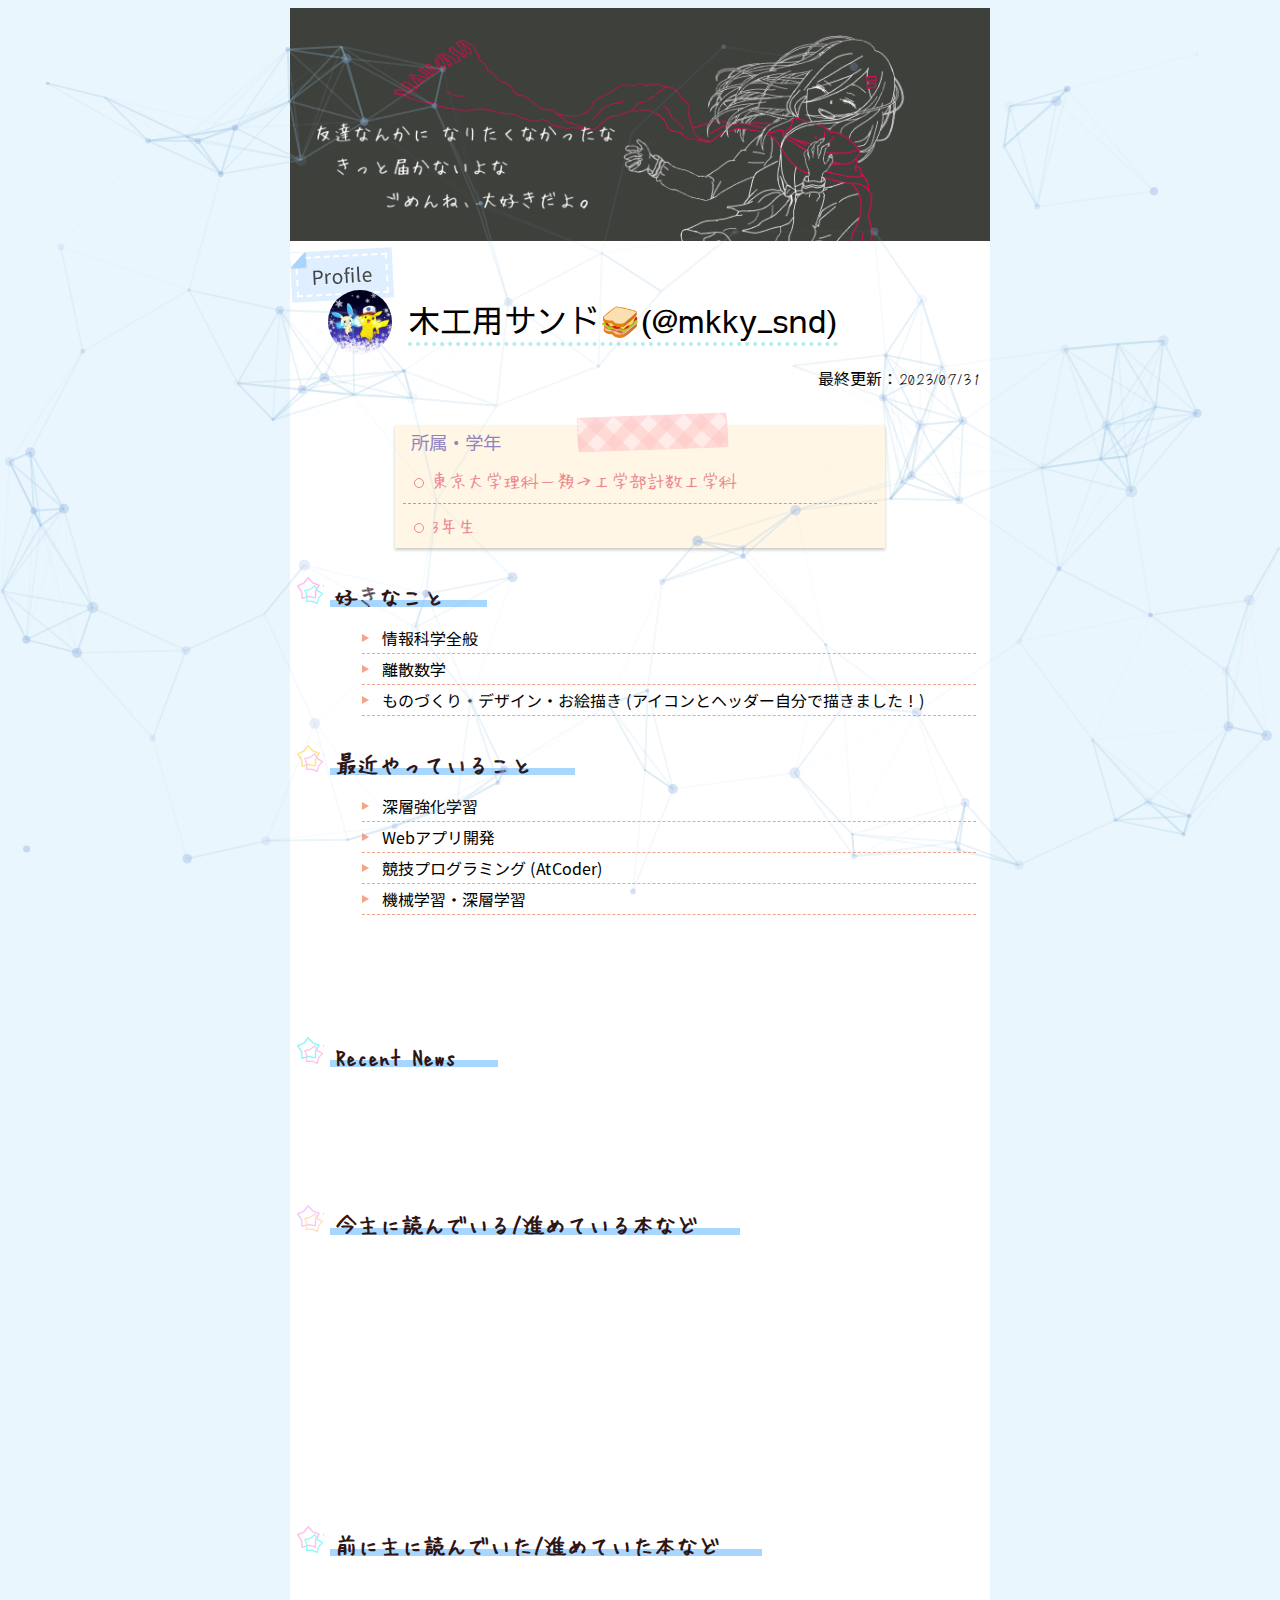
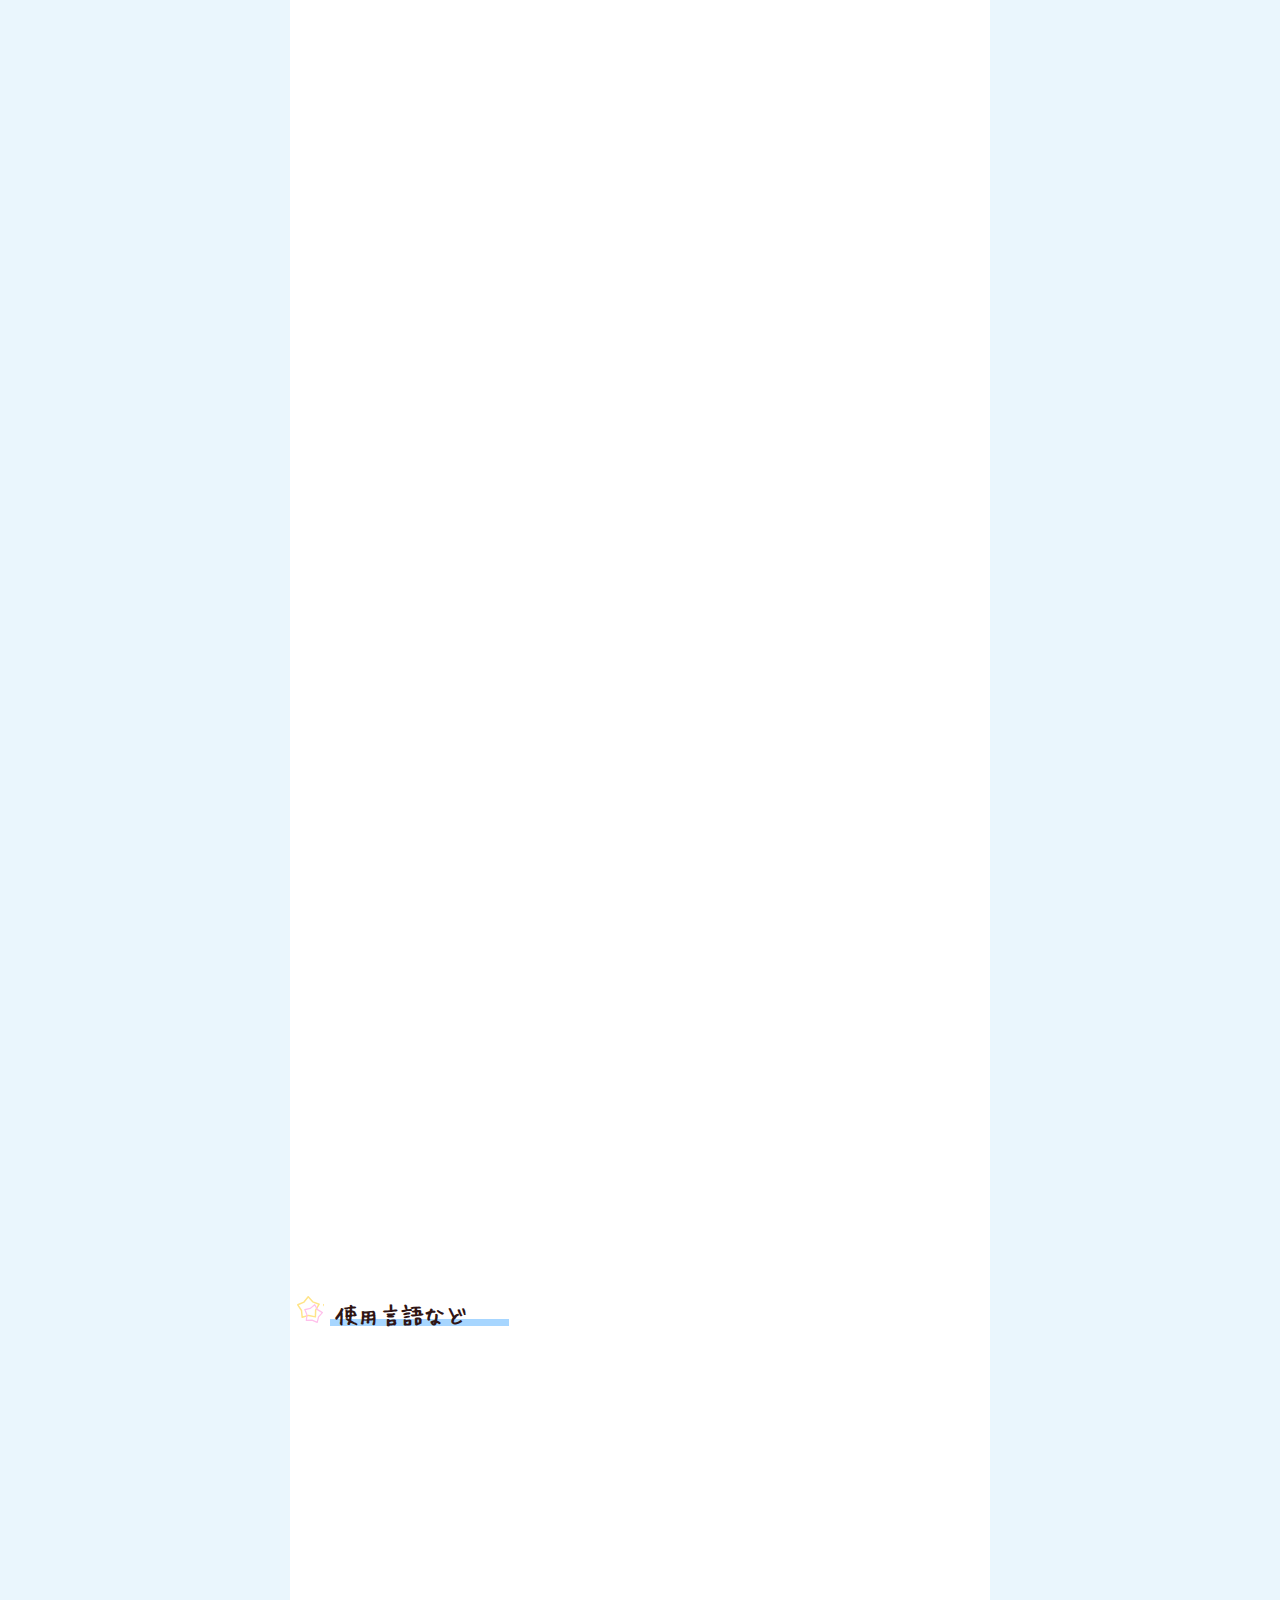
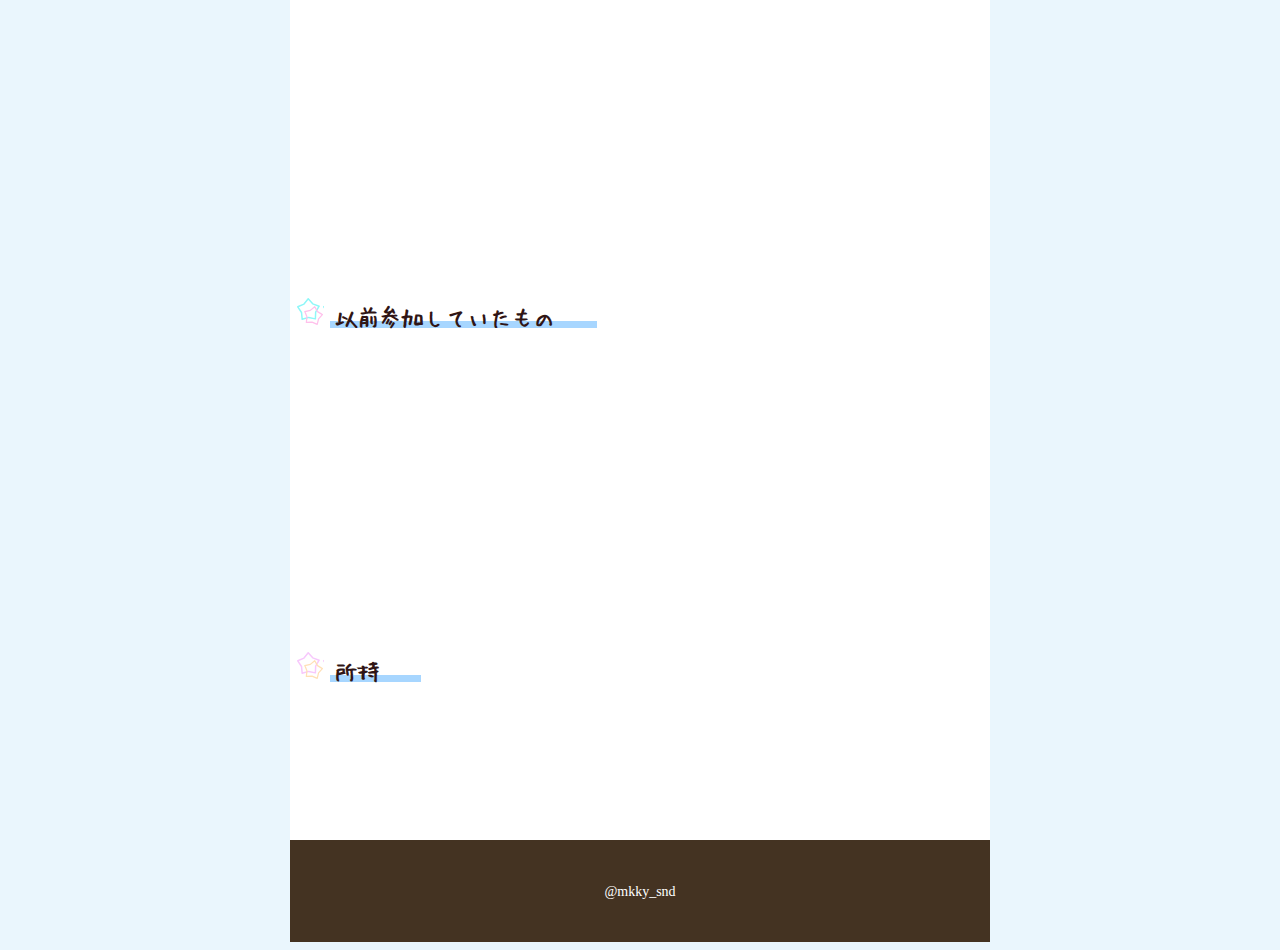
==== commit 29c852f4: "Update url" ====
--- a/index.html
+++ b/index.html
@@ -1 +1 @@
-<!DOCTYPE html><html lang="ja"><head><meta charSet="utf-8"/><link rel="preconnect" href="/" crossorigin=""/><link rel="stylesheet" href="/_next/static/css/0f4559379cb3c600.css" data-precedence="next"/><link rel="stylesheet" href="/_next/static/css/008cd9f10127687f.css" data-precedence="next"/><link rel="stylesheet" href="/_next/static/css/50004bed5b58450d.css" data-precedence="next"/><link rel="stylesheet" href="/_next/static/css/4430709f063a6a38.css" data-precedence="next"/><link rel="preload" href="/_next/static/chunks/webpack-d4d683ab2aeca3db.js" as="script"/><link rel="preload" href="/_next/static/chunks/fd9d1056-ec35d1a9702dbf4a.js" as="script"/><link rel="preload" href="/_next/static/chunks/596-9a449052ae107cf2.js" as="script"/><link rel="preload" href="/_next/static/chunks/main-app-3d4fffddf6ad8159.js" as="script"/><title>木工用サンド🥪&#x27;s Profile</title><meta name="description" content="木工用サンド🥪のプロフィールページ"/><meta name="viewport" content="width=device-width, initial-scale=1"/><meta property="og:image:type" content="image/png"/><meta property="og:image:width" content="1260"/><meta property="og:image:height" content="656"/><meta property="og:image" content="http://localhost:3000/opengraph-image.png?bf41a9edc2704576"/><meta name="twitter:card" content="summary_large_image"/><meta name="twitter:site" content="@mkky_snd"/><meta name="twitter:creator" content="@mkky_snd"/><meta name="twitter:title" content="木工用サンド🥪&#x27;s Profile"/><meta name="twitter:description" content="木工用サンド🥪のプロフィールページ"/><meta name="twitter:image:type" content="image/png"/><meta name="twitter:image:width" content="1260"/><meta name="twitter:image:height" content="656"/><meta name="twitter:image" content="http://localhost:3000/opengraph-image.png?bf41a9edc2704576"/><link rel="icon" href="/icon.png?0d13db3397ba25ee" type="image/png" sizes="1042x1042"/><link rel="apple-touch-icon" href="/apple-icon.png?0d13db3397ba25ee" type="image/png" sizes="1042x1042"/><meta name="next-size-adjust"/><script src="/_next/static/chunks/polyfills-78c92fac7aa8fdd8.js" noModule=""></script></head><body class="Layout_bodyClass__3Ga_q"><div class="Layout_bodyInnerClass__5B_Wb"><header><img class="Header_headerImg__I6DMe" src="/header.PNG"/></header><main class="__className_7e3519"><div class="CustomParticles_particles__owwHk" id="tsparticles"><canvas class="CustomParticlesCanvas_particleCanvas__JCnLX" style="width:100%;height:100%"></canvas></div><div class="Home_headerContainer__RzUSV"><div class="Home_leftboxA__bA7SO __className_7e3519">Profile</div><a href="https://twitter.com/mkky_snd" class="Home_headerA___z3Sl"><h1 class="Home_titleName__K_P_W __className_33f043"><div><span class="Home_ulineB__DmmXk">木工用サンド🥪<br class="Home_widthBr__QUagw"/>(@mkky_snd)</span></div></h1></a></div><p class="Home_updateDate__x7_8s">最終更新：<span class="Home_yosugara___RGpr">2023/07/31</span></p><div class="fadein_outView__K5Yhi"><div class="Home_list__pRIYC"><div class="Home_listTitle__B4PgM">所属・学年</div><ul class="Home_fuiji__LHXeN"><li>東京大学理科一類<br class="Home_widthBr__QUagw"/>→工学部計数工学科</li><li>3年生</li></ul></div></div><div class="fadein_outView__K5Yhi"><h2 class="Home_titleA__rK1TI"><span class="Home_uline__IB3zk">好きなこと</span></h2></div><ul class="leftright-list_list__IHGeh"><div class="slidein-right_outView__gA859"><li><div>情報科学全般</div></li></div><div class="slidein-left_outView__2k_Xl"><li><div>離散数学</div></li></div><div class="slidein-right_outView__gA859"><li><div>ものづくり・デザイン・お絵描き (アイコンとヘッダー自分で描きました！)</div></li></div></ul><div class="fadein_outView__K5Yhi"><h2 class="Home_titleB__W152e"><span class="Home_uline__IB3zk">最近やっていること</span></h2></div><ul class="leftright-list_list__IHGeh"><div class="slidein-right_outView__gA859"><li><div>深層強化学習</div></li></div><div class="slidein-left_outView__2k_Xl"><li><div>Webアプリ開発</div></li></div><div class="slidein-right_outView__gA859"><li><div>競技プログラミング (AtCoder)</div></li></div><div class="slidein-left_outView__2k_Xl"><li><div>機械学習・深層学習</div></li></div><div class="slidein-right_outView__gA859"><li><div>ハッカソン</div></li></div><div class="slidein-left_outView__2k_Xl"><li><div>量子情報</div></li></div><div class="slidein-right_outView__gA859"><li><div>Kaggle/SIGNATE (機械学習コンペティション)</div></li></div></ul><div class="fadein_outView__K5Yhi"><h2 class="Home_titleC__8F5lj"><span class="Home_uline__IB3zk">Recent News</span></h2></div><ul class="leftright-list_list__IHGeh"><div class="slidein-right_outView__gA859"><li><div>オセロAI世界13位</div></li></div><div class="slidein-left_outView__2k_Xl"><li><div>ソフトバンクハッカソン本選4位🏅</div></li></div><div class="slidein-right_outView__gA859"><li><div>松尾研究室主催深層強化学習スプリングセミナー2023優秀生</div></li></div></ul><div class="fadein_outView__K5Yhi"><h2 class="Home_titleD__jCeIr"><span class="Home_ulineBr___EYBk Home_uline__IB3zk">今主に読んでいる<br class="Home_widthBr__QUagw"/>/進めている本など</span></h2></div><ul class="leftright-list_list__IHGeh"><div class="slidein-right_outView__gA859"><li><div>Richard S. Sutton, Andrew G. Barto『強化学習 第2班』</div></li></div><div class="slidein-left_outView__2k_Xl"><li><div>小川雄太郎『作りながら学ぶ！PyTorchによる発展ディープラーニング』</div></li></div><div class="slidein-right_outView__gA859"><li><div>みやたひろし『図解入門 TCP/IP』</div></li></div><div class="slidein-left_outView__2k_Xl"><li><div>秋葉拓也，岩田陽一，北川宜稔『プログラミングコンテストチャレンジブック 第2版』(蟻本)</div></li></div><div class="slidein-right_outView__gA859"><li><div>Miran Lipovača『Learn You a Haskell for Great Good!』</div></li></div><div class="slidein-left_outView__2k_Xl"><li><div> Ian Goodfellow, Yoshua Bengio, Aaron Courville『Deep Learning (Adaptive Computation and Machine Learning series)』</div></li></div></ul><div class="fadein_outView__K5Yhi"><h2 class="Home_titleA__rK1TI"><span class="Home_ulineBr___EYBk Home_uline__IB3zk">前に主に読んでいた<br class="Home_widthBr__QUagw"/>/進めていた本など</span></h2></div><ul class="leftright-list_list__IHGeh"><div class="slidein-right_outView__gA859"><li><div>大槻兼資，秋葉拓哉『問題解決力を鍛える！アルゴリズムとデータ構造』(けんちょん本)</div></li></div><div class="slidein-left_outView__2k_Xl"><li><div>青木栄太『ゲームで学ぶ 探索アルゴリズム実践入門 木探索とメタヒューリスティクス』</div></li></div><div class="slidein-right_outView__gA859"><li><div>大槻知史『最強囲碁AI アルファ碁解体新書 増補改訂版』</div></li></div><div class="slidein-left_outView__2k_Xl"><li><div>Stanford University『CS231n: Deep Learning for Computer Vision』</div></li></div><div class="slidein-right_outView__gA859"><li><div>米田優峻『競技プログラミングの鉄則 アルゴリズム力と思考力を高める77の技術』</div></li></div><div class="slidein-left_outView__2k_Xl"><li><div>Aur&amp;eacute;lien G&amp;eacute;ron『scikit-learn、Keras、TensorFlowによる実践機械学習』</div></li></div><div class="slidein-right_outView__gA859"><li><div>鈴木僚太『プロを目指す人のためのTypeScript入門』</div></li></div><div class="slidein-left_outView__2k_Xl"><li><div>手島拓也，吉田健人，高林佳稀『TypeScriptとReact/Next.jsで作る実践Webアプリケーション開発』</div></li></div><div class="slidein-right_outView__gA859"><li><div>國廣 昇『東京大学工学教程 基礎系 数学 代数学』</div></li></div><div class="slidein-left_outView__2k_Xl"><li><div>相川弘明『数学探検 複素関数入門』</div></li></div><div class="slidein-right_outView__gA859"><li><div>原啓介『測度・確率・ルベーグ積分』</div></li></div><div class="slidein-left_outView__2k_Xl"><li><div>Maria Schuld, Francesco Petruccione『量子コンピュータによる機械学習』</div></li></div><div class="slidein-right_outView__gA859"><li><div>畑浩之『基幹講座物理学 解析力学』</div></li></div><div class="slidein-left_outView__2k_Xl"><li><div>清水明『新版 量子論の基礎 その本質の優しい理解のために』</div></li></div><div class="slidein-right_outView__gA859"><li><div>堀田昌寛『入門 現代の量子力学 量子情報・量子測定を中心として』</div></li></div><div class="slidein-left_outView__2k_Xl"><li><div>小出昭一郎『量子力学(I)』</div></li></div><div class="slidein-right_outView__gA859"><li><div>田崎晴明『統計力学I』</div></li></div><div class="slidein-left_outView__2k_Xl"><li><div>田崎晴明『統計力学II』</div></li></div><div class="slidein-right_outView__gA859"><li><div>清水明『統計力学の基礎(執筆中断中の易しいバージョン)』</div></li></div><div class="slidein-left_outView__2k_Xl"><li><div>清水明『熱力学の基礎』</div></li></div><div class="slidein-right_outView__gA859"><li><div>風間洋一『相対性理論入門講義』</div></li></div><div class="slidein-left_outView__2k_Xl"><li><div>竹村彰通『新装改訂版 現代数理統計学』</div></li></div><div class="slidein-right_outView__gA859"><li><div>久保川達也『現代数理統計学の基礎』</div></li></div><div class="slidein-left_outView__2k_Xl"><li><div>類家正稔『詳解 量子化学の基礎 第2版』</div></li></div><div class="slidein-right_outView__gA859"><li><div>宮野健二郎・古沢明『量子コンピュータ入門』</div></li></div><div class="slidein-left_outView__2k_Xl"><li><div>斎藤康毅『ゼロから作るDeep Learning　Pythonで学ぶディープラーニングの理論と実装』</div></li></div><div class="slidein-right_outView__gA859"><li><div>Mana『1冊ですべて身につく HTML&amp;CSSとWebデザイン 入門講座』</div></li></div><div class="slidein-left_outView__2k_Xl"><li><div>Mana『1冊ですべて身につく HTML&amp;CSSとWebデザイン 実践講座』</div></li></div><div class="slidein-right_outView__gA859"><li><div>石原祥太郎，村田秀樹『Pythonで始めるKaggleスタートブック』</div></li></div><div class="slidein-left_outView__2k_Xl"><li><div>チーム・カルポ『Kaggleで学んでハイスコアを叩き出すPython機械学習&amp;データ分析』</div></li></div><div class="slidein-right_outView__gA859"><li><div>柴田望洋『新・明快 C言語入門編』</div></li></div><div class="slidein-left_outView__2k_Xl"><li><div>千葉逸人『解くための微分方程式と力学系理論』</div></li></div><div class="slidein-right_outView__gA859"><li><div>山本哲郎『数値解析入門[増訂版]』</div></li></div><div class="slidein-left_outView__2k_Xl"><li><div>梅谷俊治『しっかり学ぶ数理最適化 モデルからアルゴリズムまで』</div></li></div><div class="slidein-right_outView__gA859"><li><div>平井有三『はじめてのパターン認識』</div></li></div></ul><div class="fadein_outView__K5Yhi"><h2 class="Home_titleB__W152e"><span class="Home_uline__IB3zk">使用言語など</span></h2></div><ul class="leftright-list_list__IHGeh"><div class="slidein-right_outView__gA859"><li><div>Rust (一番好きで最もよく使う)</div></li></div><div class="slidein-left_outView__2k_Xl"><li><div>Haskell (楽しい)</div></li></div><div class="slidein-right_outView__gA859"><li><div>C++ (以前よく使っていたが今はRustを使うので自発的には使わない)</div></li></div><div class="slidein-left_outView__2k_Xl"><li><div>Python (あまり好きでもないがライブラリ強いのでそれなりに使う)</div></li></div><div class="slidein-right_outView__gA859"><li><div>C (授業や課題などで)</div></li></div><div class="slidein-left_outView__2k_Xl"><li><div>TypeScript (よく使う)</div></li></div><div class="slidein-right_outView__gA859"><li><div>JavaScript (TypeScriptを使うので直接的には使わない)</div></li></div><div class="slidein-left_outView__2k_Xl"><li><div>React/Next.js (よく使う, これで現在このページを執筆中)</div></li></div><div class="slidein-right_outView__gA859"><li><div>OCaml (楽しい)</div></li></div><div class="slidein-left_outView__2k_Xl"><li><div>Scheme (面白い)</div></li></div><div class="slidein-right_outView__gA859"><li><div>Assembly(RISC-V) (楽しい)</div></li></div><div class="slidein-left_outView__2k_Xl"><li><div>bash (使う)</div></li></div><div class="slidein-right_outView__gA859"><li><div>C# (Unityで)</div></li></div><div class="slidein-left_outView__2k_Xl"><li><div>Julia (一時期ハマってたけど最近はあんまり好きでなくなっていて使わない)</div></li></div><div class="slidein-right_outView__gA859"><li><div>R (授業で使ってたけどあまり好きでなくて自分では使わない)</div></li></div><div class="slidein-left_outView__2k_Xl"><li><div>LaTeX (かなり昔(高校生)から使っているが最近飽きてきた)</div></li></div><div class="slidein-right_outView__gA859"><li><div>HTML/CSS</div></li></div></ul><div class="fadein_outView__K5Yhi"><h2 class="Home_titleC__8F5lj"><span class="Home_uline__IB3zk">以前参加していたもの</span></h2></div><ul class="leftright-list_list__IHGeh"><div class="slidein-right_outView__gA859"><li><div>深層強化学習スプリングセミナー</div></li></div><div class="slidein-left_outView__2k_Xl"><li><div>数物セミナーAdvanst 量子情報班 #spmAd2nd</div></li></div><div class="slidein-right_outView__gA859"><li><div>構造化学α</div></li></div><div class="slidein-left_outView__2k_Xl"><li><div>先進科学Iα (量子情報)</div></li></div><div class="slidein-right_outView__gA859"><li><div>竹村現代数理統計学ゼミ(主催)</div></li></div><div class="slidein-left_outView__2k_Xl"><li><div>量子化学ゼミ</div></li></div><div class="slidein-right_outView__gA859"><li><div>堀田量子力学ゼミ</div></li></div><div class="slidein-left_outView__2k_Xl"><li><div>田崎統計力学ゼミ</div></li></div><div class="slidein-right_outView__gA859"><li><div>解くための微分方程式と力学系ゼミ</div></li></div></ul><div class="fadein_outView__K5Yhi"><h2 class="Home_titleD__jCeIr"><span class="Home_uline__IB3zk">所持</span></h2></div><ul class="leftright-list_list__IHGeh"><div class="slidein-right_outView__gA859"><li><div>数学検定1級</div></li></div><div class="slidein-left_outView__2k_Xl"><li><div>世界遺産検定2級</div></li></div></ul></main><footer class="Footer_footerClass__eE5to"><p><small><a href="https://twitter.com/mkky_snd">@mkky_snd</a></small></p></footer></div><script src="/_next/static/chunks/webpack-d4d683ab2aeca3db.js" async=""></script><script src="/_next/static/chunks/fd9d1056-ec35d1a9702dbf4a.js" async=""></script><script src="/_next/static/chunks/596-9a449052ae107cf2.js" async=""></script><script src="/_next/static/chunks/main-app-3d4fffddf6ad8159.js" async=""></script><script>(self.__next_f=self.__next_f||[]).push([0])</script><script>self.__next_f.push([1,"1:HL[\"/_next/static/css/0f4559379cb3c600.css\",{\"as\":\"style\"}]\n0:\"$L2\"\n"])</script><script>self.__next_f.push([1,"3:HC[\"/\",{\"crossOrigin\":\"anonymous\"}]\n4:HL[\"/_next/static/css/008cd9f10127687f.css\",{\"as\":\"style\"}]\n5:HL[\"/_next/static/css/50004bed5b58450d.css\",{\"as\":\"style\"}]\n6:HL[\"/_next/static/css/4430709f063a6a38.css\",{\"as\":\"style\"}]\n"])</script><script>self.__next_f.push([1,"7:I{\"id\":7948,\"chunks\":[\"272:static/chunks/webpack-d4d683ab2aeca3db.js\",\"971:static/chunks/fd9d1056-ec35d1a9702dbf4a.js\",\"596:static/chunks/596-9a449052ae107cf2.js\"],\"name\":\"default\",\"async\":false}\n9:I{\"id\":6628,\"chunks\":[\"272:static/chunks/webpack-d4d683ab2aeca3db.js\",\"971:static/chunks/fd9d1056-ec35d1a9702dbf4a.js\",\"596:static/chunks/596-9a449052ae107cf2.js\"],\"name\":\"GlobalError\",\"async\":false}\na:I{\"id\":7767,\"chunks\":[\"272:static/chunks/webpack-d4d683ab2aeca3db.js\",\"971:static/chunks/fd9d1056-ec35d1a9702d"])</script><script>self.__next_f.push([1,"bf4a.js\",\"596:static/chunks/596-9a449052ae107cf2.js\"],\"name\":\"default\",\"async\":false}\nb:I{\"id\":7920,\"chunks\":[\"272:static/chunks/webpack-d4d683ab2aeca3db.js\",\"971:static/chunks/fd9d1056-ec35d1a9702dbf4a.js\",\"596:static/chunks/596-9a449052ae107cf2.js\"],\"name\":\"default\",\"async\":false}\nc:I{\"id\":4839,\"chunks\":[\"272:static/chunks/webpack-d4d683ab2aeca3db.js\",\"971:static/chunks/fd9d1056-ec35d1a9702dbf4a.js\",\"596:static/chunks/596-9a449052ae107cf2.js\"],\"name\":\"default\",\"async\":false}\nd:I{\"id\":8364,\"chunks\":[\"246:s"])</script><script>self.__next_f.push([1,"tatic/chunks/246-0192fb73423f0f8a.js\",\"931:static/chunks/app/page-e8e29fe748e69e40.js\"],\"name\":\"\",\"async\":false}\n"])</script><script>self.__next_f.push([1,"2:[[[\"$\",\"link\",\"0\",{\"rel\":\"stylesheet\",\"href\":\"/_next/static/css/0f4559379cb3c600.css\",\"precedence\":\"next\"}]],[\"$\",\"$L7\",null,{\"buildId\":\"pCa-4TxXK7kqZXWA8bcoM\",\"assetPrefix\":\"\",\"initialCanonicalUrl\":\"/\",\"initialTree\":[\"\",{\"children\":[\"__PAGE__\",{}]},\"$undefined\",\"$undefined\",true],\"initialHead\":\"$L8\",\"globalErrorComponent\":\"$9\",\"children\":[[\"$\",\"html\",null,{\"lang\":\"ja\",\"children\":[[\"$\",\"head\",null,{}],[\"$\",\"body\",null,{\"className\":\"Layout_bodyClass__3Ga_q\",\"children\":[\"$\",\"div\",null,{\"className\":\"Layout_bodyInnerClass__5B_Wb\",\"children\":[[\"$\",\"header\",null,{\"children\":[\"$\",\"img\",null,{\"className\":\"Header_headerImg__I6DMe\",\"src\":\"/header.PNG\"}]}],[\"$\",\"$La\",null,{\"parallelRouterKey\":\"children\",\"segmentPath\":[\"children\"],\"error\":\"$undefined\",\"errorStyles\":\"$undefined\",\"loading\":\"$undefined\",\"loadingStyles\":\"$undefined\",\"hasLoading\":false,\"template\":[\"$\",\"$Lb\",null,{}],\"templateStyles\":\"$undefined\",\"notFound\":\"$undefined\",\"notFoundStyles\":\"$undefined\",\"childProp\":{\"current\":[[\"$\",\"$Lc\",null,{\"propsForComponent\":{\"params\":{}},\"Component\":\"$d\"}],null],\"segment\":\"__PAGE__\"},\"styles\":[[\"$\",\"link\",\"0\",{\"rel\":\"stylesheet\",\"href\":\"/_next/static/css/008cd9f10127687f.css\",\"precedence\":\"next\"}],[\"$\",\"link\",\"1\",{\"rel\":\"stylesheet\",\"href\":\"/_next/static/css/50004bed5b58450d.css\",\"precedence\":\"next\"}],[\"$\",\"link\",\"2\",{\"rel\":\"stylesheet\",\"href\":\"/_next/static/css/4430709f063a6a38.css\",\"precedence\":\"next\"}]]}],[\"$\",\"footer\",null,{\"className\":\"Footer_footerClass__eE5to\",\"children\":[\"$\",\"p\",null,{\"children\":[\"$\",\"small\",null,{\"children\":[\"$\",\"a\",null,{\"href\":\"https://twitter.com/mkky_snd\",\"children\":\"@mkky_snd\"}]}]}]}]]}]}]]}],null]}]]\n"])</script><script>self.__next_f.push([1,"8:[[\"$\",\"meta\",\"0\",{\"charSet\":\"utf-8\"}],[\"$\",\"title\",\"1\",{\"children\":\"木工用サンド🥪's Profile\"}],[\"$\",\"meta\",\"2\",{\"name\":\"description\",\"content\":\"木工用サンド🥪のプロフィールページ\"}],[\"$\",\"meta\",\"3\",{\"name\":\"viewport\",\"content\":\"width=device-width, initial-scale=1\"}],[\"$\",\"meta\",\"4\",{\"property\":\"og:image:type\",\"content\":\"image/png\"}],[\"$\",\"meta\",\"5\",{\"property\":\"og:image:width\",\"content\":\"1260\"}],[\"$\",\"meta\",\"6\",{\"property\":\"og:image:height\",\"content\":\"656\"}],[\"$\",\"meta\",\"7\",{\"property\":\"og:image\",\"content\":\"http://localhost:3000/opengraph-image.png?bf41a9edc2704576\"}],[\"$\",\"meta\",\"8\",{\"name\":\"twitter:card\",\"content\":\"summary_large_image\"}],[\"$\",\"meta\",\"9\",{\"name\":\"twitter:site\",\"content\":\"@mkky_snd\"}],[\"$\",\"meta\",\"10\",{\"name\":\"twitter:creator\",\"content\":\"@mkky_snd\"}],[\"$\",\"meta\",\"11\",{\"name\":\"twitter:title\",\"content\":\"木工用サンド🥪's Profile\"}],[\"$\",\"meta\",\"12\",{\"name\":\"twitter:description\",\"content\":\"木工用サンド🥪のプロフィールページ\"}],[\"$\",\"meta\",\"13\",{\"name\":\"twitter:image:type\",\"content\":\"image/png\"}],[\"$\",\"meta\",\"14\",{\"name\":\"twitter:image:width\",\"content\":\"1260\"}],[\"$\",\"meta\",\"15\",{\"name\":\"twitter:image:height\",\"content\":\"656\"}],[\"$\",\"meta\",\"16\",{\"name\":\"twitter:image\",\"content\":\"http://localhost:3000/opengraph-image.png?bf41a9edc2704576\"}],[\"$\",\"link\",\"17\",{\"rel\":\"icon\",\"href\":\"/icon.png?0d13db3397ba25ee\",\"type\":\"image/png\",\"sizes\":\"1042x1042\"}],[\"$\",\"link\",\"18\",{\"rel\":\"apple-touch-icon\",\"href\":\"/apple-icon.png?0d13db3397ba25ee\",\"type\":\"image/png\",\"sizes\":\"1042x1042\"}],[\"$\",\"meta\",\"19\",{\"name\":\"next-size-adjust\"}]]\n"])</script></body></html>+<!DOCTYPE html><html lang="ja"><head><meta charSet="utf-8"/><link rel="preconnect" href="/" crossorigin=""/><link rel="stylesheet" href="/_next/static/css/0f4559379cb3c600.css" data-precedence="next"/><link rel="stylesheet" href="/_next/static/css/008cd9f10127687f.css" data-precedence="next"/><link rel="stylesheet" href="/_next/static/css/50004bed5b58450d.css" data-precedence="next"/><link rel="stylesheet" href="/_next/static/css/4430709f063a6a38.css" data-precedence="next"/><link rel="preload" href="/_next/static/chunks/webpack-d4d683ab2aeca3db.js" as="script"/><link rel="preload" href="/_next/static/chunks/fd9d1056-ec35d1a9702dbf4a.js" as="script"/><link rel="preload" href="/_next/static/chunks/596-9a449052ae107cf2.js" as="script"/><link rel="preload" href="/_next/static/chunks/main-app-3d4fffddf6ad8159.js" as="script"/><title>木工用サンド🥪&#x27;s Profile</title><meta name="description" content="木工用サンド🥪のプロフィールページ"/><meta name="viewport" content="width=device-width, initial-scale=1"/><meta property="og:image:type" content="image/png"/><meta property="og:image:width" content="1260"/><meta property="og:image:height" content="656"/><meta property="og:image" content="https://mkkysnd.github.io/opengraph-image.png?bf41a9edc2704576"/><meta name="twitter:card" content="summary_large_image"/><meta name="twitter:site" content="@mkky_snd"/><meta name="twitter:creator" content="@mkky_snd"/><meta name="twitter:title" content="木工用サンド🥪&#x27;s Profile"/><meta name="twitter:description" content="木工用サンド🥪のプロフィールページ"/><meta name="twitter:image:type" content="image/png"/><meta name="twitter:image:width" content="1260"/><meta name="twitter:image:height" content="656"/><meta name="twitter:image" content="https://mkkysnd.github.io/opengraph-image.png?bf41a9edc2704576"/><link rel="icon" href="/icon.png?0d13db3397ba25ee" type="image/png" sizes="1042x1042"/><link rel="apple-touch-icon" href="/apple-icon.png?0d13db3397ba25ee" type="image/png" sizes="1042x1042"/><meta name="next-size-adjust"/><script src="/_next/static/chunks/polyfills-78c92fac7aa8fdd8.js" noModule=""></script></head><body class="Layout_bodyClass__3Ga_q"><div class="Layout_bodyInnerClass__5B_Wb"><header><img class="Header_headerImg__I6DMe" src="/header.PNG"/></header><main class="__className_7e3519"><div class="CustomParticles_particles__owwHk" id="tsparticles"><canvas class="CustomParticlesCanvas_particleCanvas__JCnLX" style="width:100%;height:100%"></canvas></div><div class="Home_headerContainer__RzUSV"><div class="Home_leftboxA__bA7SO __className_7e3519">Profile</div><a href="https://twitter.com/mkky_snd" class="Home_headerA___z3Sl"><h1 class="Home_titleName__K_P_W __className_33f043"><div><span class="Home_ulineB__DmmXk">木工用サンド🥪<br class="Home_widthBr__QUagw"/>(@mkky_snd)</span></div></h1></a></div><p class="Home_updateDate__x7_8s">最終更新：<span class="Home_yosugara___RGpr">2023/07/31</span></p><div class="fadein_outView__K5Yhi"><div class="Home_list__pRIYC"><div class="Home_listTitle__B4PgM">所属・学年</div><ul class="Home_fuiji__LHXeN"><li>東京大学理科一類<br class="Home_widthBr__QUagw"/>→工学部計数工学科</li><li>3年生</li></ul></div></div><div class="fadein_outView__K5Yhi"><h2 class="Home_titleA__rK1TI"><span class="Home_uline__IB3zk">好きなこと</span></h2></div><ul class="leftright-list_list__IHGeh"><div class="slidein-right_outView__gA859"><li><div>情報科学全般</div></li></div><div class="slidein-left_outView__2k_Xl"><li><div>離散数学</div></li></div><div class="slidein-right_outView__gA859"><li><div>ものづくり・デザイン・お絵描き (アイコンとヘッダー自分で描きました！)</div></li></div></ul><div class="fadein_outView__K5Yhi"><h2 class="Home_titleB__W152e"><span class="Home_uline__IB3zk">最近やっていること</span></h2></div><ul class="leftright-list_list__IHGeh"><div class="slidein-right_outView__gA859"><li><div>深層強化学習</div></li></div><div class="slidein-left_outView__2k_Xl"><li><div>Webアプリ開発</div></li></div><div class="slidein-right_outView__gA859"><li><div>競技プログラミング (AtCoder)</div></li></div><div class="slidein-left_outView__2k_Xl"><li><div>機械学習・深層学習</div></li></div><div class="slidein-right_outView__gA859"><li><div>ハッカソン</div></li></div><div class="slidein-left_outView__2k_Xl"><li><div>量子情報</div></li></div><div class="slidein-right_outView__gA859"><li><div>Kaggle/SIGNATE (機械学習コンペティション)</div></li></div></ul><div class="fadein_outView__K5Yhi"><h2 class="Home_titleC__8F5lj"><span class="Home_uline__IB3zk">Recent News</span></h2></div><ul class="leftright-list_list__IHGeh"><div class="slidein-right_outView__gA859"><li><div>オセロAI世界13位</div></li></div><div class="slidein-left_outView__2k_Xl"><li><div>ソフトバンクハッカソン本選4位🏅</div></li></div><div class="slidein-right_outView__gA859"><li><div>松尾研究室主催深層強化学習スプリングセミナー2023優秀生</div></li></div></ul><div class="fadein_outView__K5Yhi"><h2 class="Home_titleD__jCeIr"><span class="Home_ulineBr___EYBk Home_uline__IB3zk">今主に読んでいる<br class="Home_widthBr__QUagw"/>/進めている本など</span></h2></div><ul class="leftright-list_list__IHGeh"><div class="slidein-right_outView__gA859"><li><div>Richard S. Sutton, Andrew G. Barto『強化学習 第2班』</div></li></div><div class="slidein-left_outView__2k_Xl"><li><div>小川雄太郎『作りながら学ぶ！PyTorchによる発展ディープラーニング』</div></li></div><div class="slidein-right_outView__gA859"><li><div>みやたひろし『図解入門 TCP/IP』</div></li></div><div class="slidein-left_outView__2k_Xl"><li><div>秋葉拓也，岩田陽一，北川宜稔『プログラミングコンテストチャレンジブック 第2版』(蟻本)</div></li></div><div class="slidein-right_outView__gA859"><li><div>Miran Lipovača『Learn You a Haskell for Great Good!』</div></li></div><div class="slidein-left_outView__2k_Xl"><li><div> Ian Goodfellow, Yoshua Bengio, Aaron Courville『Deep Learning (Adaptive Computation and Machine Learning series)』</div></li></div></ul><div class="fadein_outView__K5Yhi"><h2 class="Home_titleA__rK1TI"><span class="Home_ulineBr___EYBk Home_uline__IB3zk">前に主に読んでいた<br class="Home_widthBr__QUagw"/>/進めていた本など</span></h2></div><ul class="leftright-list_list__IHGeh"><div class="slidein-right_outView__gA859"><li><div>大槻兼資，秋葉拓哉『問題解決力を鍛える！アルゴリズムとデータ構造』(けんちょん本)</div></li></div><div class="slidein-left_outView__2k_Xl"><li><div>青木栄太『ゲームで学ぶ 探索アルゴリズム実践入門 木探索とメタヒューリスティクス』</div></li></div><div class="slidein-right_outView__gA859"><li><div>大槻知史『最強囲碁AI アルファ碁解体新書 増補改訂版』</div></li></div><div class="slidein-left_outView__2k_Xl"><li><div>Stanford University『CS231n: Deep Learning for Computer Vision』</div></li></div><div class="slidein-right_outView__gA859"><li><div>米田優峻『競技プログラミングの鉄則 アルゴリズム力と思考力を高める77の技術』</div></li></div><div class="slidein-left_outView__2k_Xl"><li><div>Aur&amp;eacute;lien G&amp;eacute;ron『scikit-learn、Keras、TensorFlowによる実践機械学習』</div></li></div><div class="slidein-right_outView__gA859"><li><div>鈴木僚太『プロを目指す人のためのTypeScript入門』</div></li></div><div class="slidein-left_outView__2k_Xl"><li><div>手島拓也，吉田健人，高林佳稀『TypeScriptとReact/Next.jsで作る実践Webアプリケーション開発』</div></li></div><div class="slidein-right_outView__gA859"><li><div>國廣 昇『東京大学工学教程 基礎系 数学 代数学』</div></li></div><div class="slidein-left_outView__2k_Xl"><li><div>相川弘明『数学探検 複素関数入門』</div></li></div><div class="slidein-right_outView__gA859"><li><div>原啓介『測度・確率・ルベーグ積分』</div></li></div><div class="slidein-left_outView__2k_Xl"><li><div>Maria Schuld, Francesco Petruccione『量子コンピュータによる機械学習』</div></li></div><div class="slidein-right_outView__gA859"><li><div>畑浩之『基幹講座物理学 解析力学』</div></li></div><div class="slidein-left_outView__2k_Xl"><li><div>清水明『新版 量子論の基礎 その本質の優しい理解のために』</div></li></div><div class="slidein-right_outView__gA859"><li><div>堀田昌寛『入門 現代の量子力学 量子情報・量子測定を中心として』</div></li></div><div class="slidein-left_outView__2k_Xl"><li><div>小出昭一郎『量子力学(I)』</div></li></div><div class="slidein-right_outView__gA859"><li><div>田崎晴明『統計力学I』</div></li></div><div class="slidein-left_outView__2k_Xl"><li><div>田崎晴明『統計力学II』</div></li></div><div class="slidein-right_outView__gA859"><li><div>清水明『統計力学の基礎(執筆中断中の易しいバージョン)』</div></li></div><div class="slidein-left_outView__2k_Xl"><li><div>清水明『熱力学の基礎』</div></li></div><div class="slidein-right_outView__gA859"><li><div>風間洋一『相対性理論入門講義』</div></li></div><div class="slidein-left_outView__2k_Xl"><li><div>竹村彰通『新装改訂版 現代数理統計学』</div></li></div><div class="slidein-right_outView__gA859"><li><div>久保川達也『現代数理統計学の基礎』</div></li></div><div class="slidein-left_outView__2k_Xl"><li><div>類家正稔『詳解 量子化学の基礎 第2版』</div></li></div><div class="slidein-right_outView__gA859"><li><div>宮野健二郎・古沢明『量子コンピュータ入門』</div></li></div><div class="slidein-left_outView__2k_Xl"><li><div>斎藤康毅『ゼロから作るDeep Learning　Pythonで学ぶディープラーニングの理論と実装』</div></li></div><div class="slidein-right_outView__gA859"><li><div>Mana『1冊ですべて身につく HTML&amp;CSSとWebデザイン 入門講座』</div></li></div><div class="slidein-left_outView__2k_Xl"><li><div>Mana『1冊ですべて身につく HTML&amp;CSSとWebデザイン 実践講座』</div></li></div><div class="slidein-right_outView__gA859"><li><div>石原祥太郎，村田秀樹『Pythonで始めるKaggleスタートブック』</div></li></div><div class="slidein-left_outView__2k_Xl"><li><div>チーム・カルポ『Kaggleで学んでハイスコアを叩き出すPython機械学習&amp;データ分析』</div></li></div><div class="slidein-right_outView__gA859"><li><div>柴田望洋『新・明快 C言語入門編』</div></li></div><div class="slidein-left_outView__2k_Xl"><li><div>千葉逸人『解くための微分方程式と力学系理論』</div></li></div><div class="slidein-right_outView__gA859"><li><div>山本哲郎『数値解析入門[増訂版]』</div></li></div><div class="slidein-left_outView__2k_Xl"><li><div>梅谷俊治『しっかり学ぶ数理最適化 モデルからアルゴリズムまで』</div></li></div><div class="slidein-right_outView__gA859"><li><div>平井有三『はじめてのパターン認識』</div></li></div></ul><div class="fadein_outView__K5Yhi"><h2 class="Home_titleB__W152e"><span class="Home_uline__IB3zk">使用言語など</span></h2></div><ul class="leftright-list_list__IHGeh"><div class="slidein-right_outView__gA859"><li><div>Rust (一番好きで最もよく使う)</div></li></div><div class="slidein-left_outView__2k_Xl"><li><div>Haskell (楽しい)</div></li></div><div class="slidein-right_outView__gA859"><li><div>C++ (以前よく使っていたが今はRustを使うので自発的には使わない)</div></li></div><div class="slidein-left_outView__2k_Xl"><li><div>Python (あまり好きでもないがライブラリ強いのでそれなりに使う)</div></li></div><div class="slidein-right_outView__gA859"><li><div>C (授業や課題などで)</div></li></div><div class="slidein-left_outView__2k_Xl"><li><div>TypeScript (よく使う)</div></li></div><div class="slidein-right_outView__gA859"><li><div>JavaScript (TypeScriptを使うので直接的には使わない)</div></li></div><div class="slidein-left_outView__2k_Xl"><li><div>React/Next.js (よく使う, これで現在このページを執筆中)</div></li></div><div class="slidein-right_outView__gA859"><li><div>OCaml (楽しい)</div></li></div><div class="slidein-left_outView__2k_Xl"><li><div>Scheme (面白い)</div></li></div><div class="slidein-right_outView__gA859"><li><div>Assembly(RISC-V) (楽しい)</div></li></div><div class="slidein-left_outView__2k_Xl"><li><div>bash (使う)</div></li></div><div class="slidein-right_outView__gA859"><li><div>C# (Unityで)</div></li></div><div class="slidein-left_outView__2k_Xl"><li><div>Julia (一時期ハマってたけど最近はあんまり好きでなくなっていて使わない)</div></li></div><div class="slidein-right_outView__gA859"><li><div>R (授業で使ってたけどあまり好きでなくて自分では使わない)</div></li></div><div class="slidein-left_outView__2k_Xl"><li><div>LaTeX (かなり昔(高校生)から使っているが最近飽きてきた)</div></li></div><div class="slidein-right_outView__gA859"><li><div>HTML/CSS</div></li></div></ul><div class="fadein_outView__K5Yhi"><h2 class="Home_titleC__8F5lj"><span class="Home_uline__IB3zk">以前参加していたもの</span></h2></div><ul class="leftright-list_list__IHGeh"><div class="slidein-right_outView__gA859"><li><div>深層強化学習スプリングセミナー</div></li></div><div class="slidein-left_outView__2k_Xl"><li><div>数物セミナーAdvanst 量子情報班 #spmAd2nd</div></li></div><div class="slidein-right_outView__gA859"><li><div>構造化学α</div></li></div><div class="slidein-left_outView__2k_Xl"><li><div>先進科学Iα (量子情報)</div></li></div><div class="slidein-right_outView__gA859"><li><div>竹村現代数理統計学ゼミ(主催)</div></li></div><div class="slidein-left_outView__2k_Xl"><li><div>量子化学ゼミ</div></li></div><div class="slidein-right_outView__gA859"><li><div>堀田量子力学ゼミ</div></li></div><div class="slidein-left_outView__2k_Xl"><li><div>田崎統計力学ゼミ</div></li></div><div class="slidein-right_outView__gA859"><li><div>解くための微分方程式と力学系ゼミ</div></li></div></ul><div class="fadein_outView__K5Yhi"><h2 class="Home_titleD__jCeIr"><span class="Home_uline__IB3zk">所持</span></h2></div><ul class="leftright-list_list__IHGeh"><div class="slidein-right_outView__gA859"><li><div>数学検定1級</div></li></div><div class="slidein-left_outView__2k_Xl"><li><div>世界遺産検定2級</div></li></div></ul></main><footer class="Footer_footerClass__eE5to"><p><small><a href="https://twitter.com/mkky_snd">@mkky_snd</a></small></p></footer></div><script src="/_next/static/chunks/webpack-d4d683ab2aeca3db.js" async=""></script><script src="/_next/static/chunks/fd9d1056-ec35d1a9702dbf4a.js" async=""></script><script src="/_next/static/chunks/596-9a449052ae107cf2.js" async=""></script><script src="/_next/static/chunks/main-app-3d4fffddf6ad8159.js" async=""></script><script>(self.__next_f=self.__next_f||[]).push([0])</script><script>self.__next_f.push([1,"1:HL[\"/_next/static/css/0f4559379cb3c600.css\",{\"as\":\"style\"}]\n0:\"$L2\"\n"])</script><script>self.__next_f.push([1,"3:HC[\"/\",{\"crossOrigin\":\"anonymous\"}]\n4:HL[\"/_next/static/css/008cd9f10127687f.css\",{\"as\":\"style\"}]\n5:HL[\"/_next/static/css/50004bed5b58450d.css\",{\"as\":\"style\"}]\n6:HL[\"/_next/static/css/4430709f063a6a38.css\",{\"as\":\"style\"}]\n"])</script><script>self.__next_f.push([1,"7:I{\"id\":7948,\"chunks\":[\"272:static/chunks/webpack-d4d683ab2aeca3db.js\",\"971:static/chunks/fd9d1056-ec35d1a9702dbf4a.js\",\"596:static/chunks/596-9a449052ae107cf2.js\"],\"name\":\"default\",\"async\":false}\n9:I{\"id\":6628,\"chunks\":[\"272:static/chunks/webpack-d4d683ab2aeca3db.js\",\"971:static/chunks/fd9d1056-ec35d1a9702dbf4a.js\",\"596:static/chunks/596-9a449052ae107cf2.js\"],\"name\":\"GlobalError\",\"async\":false}\na:I{\"id\":7767,\"chunks\":[\"272:static/chunks/webpack-d4d683ab2aeca3db.js\",\"971:static/chunks/fd9d1056-ec35d1a9702d"])</script><script>self.__next_f.push([1,"bf4a.js\",\"596:static/chunks/596-9a449052ae107cf2.js\"],\"name\":\"default\",\"async\":false}\nb:I{\"id\":7920,\"chunks\":[\"272:static/chunks/webpack-d4d683ab2aeca3db.js\",\"971:static/chunks/fd9d1056-ec35d1a9702dbf4a.js\",\"596:static/chunks/596-9a449052ae107cf2.js\"],\"name\":\"default\",\"async\":false}\nc:I{\"id\":4839,\"chunks\":[\"272:static/chunks/webpack-d4d683ab2aeca3db.js\",\"971:static/chunks/fd9d1056-ec35d1a9702dbf4a.js\",\"596:static/chunks/596-9a449052ae107cf2.js\"],\"name\":\"default\",\"async\":false}\nd:I{\"id\":8364,\"chunks\":[\"246:s"])</script><script>self.__next_f.push([1,"tatic/chunks/246-0192fb73423f0f8a.js\",\"931:static/chunks/app/page-e8e29fe748e69e40.js\"],\"name\":\"\",\"async\":false}\n"])</script><script>self.__next_f.push([1,"2:[[[\"$\",\"link\",\"0\",{\"rel\":\"stylesheet\",\"href\":\"/_next/static/css/0f4559379cb3c600.css\",\"precedence\":\"next\"}]],[\"$\",\"$L7\",null,{\"buildId\":\"wBamfD05xBkGL5vDZZBBZ\",\"assetPrefix\":\"\",\"initialCanonicalUrl\":\"/\",\"initialTree\":[\"\",{\"children\":[\"__PAGE__\",{}]},\"$undefined\",\"$undefined\",true],\"initialHead\":\"$L8\",\"globalErrorComponent\":\"$9\",\"children\":[[\"$\",\"html\",null,{\"lang\":\"ja\",\"children\":[[\"$\",\"head\",null,{}],[\"$\",\"body\",null,{\"className\":\"Layout_bodyClass__3Ga_q\",\"children\":[\"$\",\"div\",null,{\"className\":\"Layout_bodyInnerClass__5B_Wb\",\"children\":[[\"$\",\"header\",null,{\"children\":[\"$\",\"img\",null,{\"className\":\"Header_headerImg__I6DMe\",\"src\":\"/header.PNG\"}]}],[\"$\",\"$La\",null,{\"parallelRouterKey\":\"children\",\"segmentPath\":[\"children\"],\"error\":\"$undefined\",\"errorStyles\":\"$undefined\",\"loading\":\"$undefined\",\"loadingStyles\":\"$undefined\",\"hasLoading\":false,\"template\":[\"$\",\"$Lb\",null,{}],\"templateStyles\":\"$undefined\",\"notFound\":\"$undefined\",\"notFoundStyles\":\"$undefined\",\"childProp\":{\"current\":[[\"$\",\"$Lc\",null,{\"propsForComponent\":{\"params\":{}},\"Component\":\"$d\"}],null],\"segment\":\"__PAGE__\"},\"styles\":[[\"$\",\"link\",\"0\",{\"rel\":\"stylesheet\",\"href\":\"/_next/static/css/008cd9f10127687f.css\",\"precedence\":\"next\"}],[\"$\",\"link\",\"1\",{\"rel\":\"stylesheet\",\"href\":\"/_next/static/css/50004bed5b58450d.css\",\"precedence\":\"next\"}],[\"$\",\"link\",\"2\",{\"rel\":\"stylesheet\",\"href\":\"/_next/static/css/4430709f063a6a38.css\",\"precedence\":\"next\"}]]}],[\"$\",\"footer\",null,{\"className\":\"Footer_footerClass__eE5to\",\"children\":[\"$\",\"p\",null,{\"children\":[\"$\",\"small\",null,{\"children\":[\"$\",\"a\",null,{\"href\":\"https://twitter.com/mkky_snd\",\"children\":\"@mkky_snd\"}]}]}]}]]}]}]]}],null]}]]\n"])</script><script>self.__next_f.push([1,"8:[[\"$\",\"meta\",\"0\",{\"charSet\":\"utf-8\"}],[\"$\",\"title\",\"1\",{\"children\":\"木工用サンド🥪's Profile\"}],[\"$\",\"meta\",\"2\",{\"name\":\"description\",\"content\":\"木工用サンド🥪のプロフィールページ\"}],[\"$\",\"meta\",\"3\",{\"name\":\"viewport\",\"content\":\"width=device-width, initial-scale=1\"}],[\"$\",\"meta\",\"4\",{\"property\":\"og:image:type\",\"content\":\"image/png\"}],[\"$\",\"meta\",\"5\",{\"property\":\"og:image:width\",\"content\":\"1260\"}],[\"$\",\"meta\",\"6\",{\"property\":\"og:image:height\",\"content\":\"656\"}],[\"$\",\"meta\",\"7\",{\"property\":\"og:image\",\"content\":\"https://mkkysnd.github.io/opengraph-image.png?bf41a9edc2704576\"}],[\"$\",\"meta\",\"8\",{\"name\":\"twitter:card\",\"content\":\"summary_large_image\"}],[\"$\",\"meta\",\"9\",{\"name\":\"twitter:site\",\"content\":\"@mkky_snd\"}],[\"$\",\"meta\",\"10\",{\"name\":\"twitter:creator\",\"content\":\"@mkky_snd\"}],[\"$\",\"meta\",\"11\",{\"name\":\"twitter:title\",\"content\":\"木工用サンド🥪's Profile\"}],[\"$\",\"meta\",\"12\",{\"name\":\"twitter:description\",\"content\":\"木工用サンド🥪のプロフィールページ\"}],[\"$\",\"meta\",\"13\",{\"name\":\"twitter:image:type\",\"content\":\"image/png\"}],[\"$\",\"meta\",\"14\",{\"name\":\"twitter:image:width\",\"content\":\"1260\"}],[\"$\",\"meta\",\"15\",{\"name\":\"twitter:image:height\",\"content\":\"656\"}],[\"$\",\"meta\",\"16\",{\"name\":\"twitter:image\",\"content\":\"https://mkkysnd.github.io/opengraph-image.png?bf41a9edc2704576\"}],[\"$\",\"link\",\"17\",{\"rel\":\"icon\",\"href\":\"/icon.png?0d13db3397ba25ee\",\"type\":\"image/png\",\"sizes\":\"1042x1042\"}],[\"$\",\"link\",\"18\",{\"rel\":\"apple-touch-icon\",\"href\":\"/apple-icon.png?0d13db3397ba25ee\",\"type\":\"image/png\",\"sizes\":\"1042x1042\"}],[\"$\",\"meta\",\"19\",{\"name\":\"next-size-adjust\"}]]\n"])</script></body></html>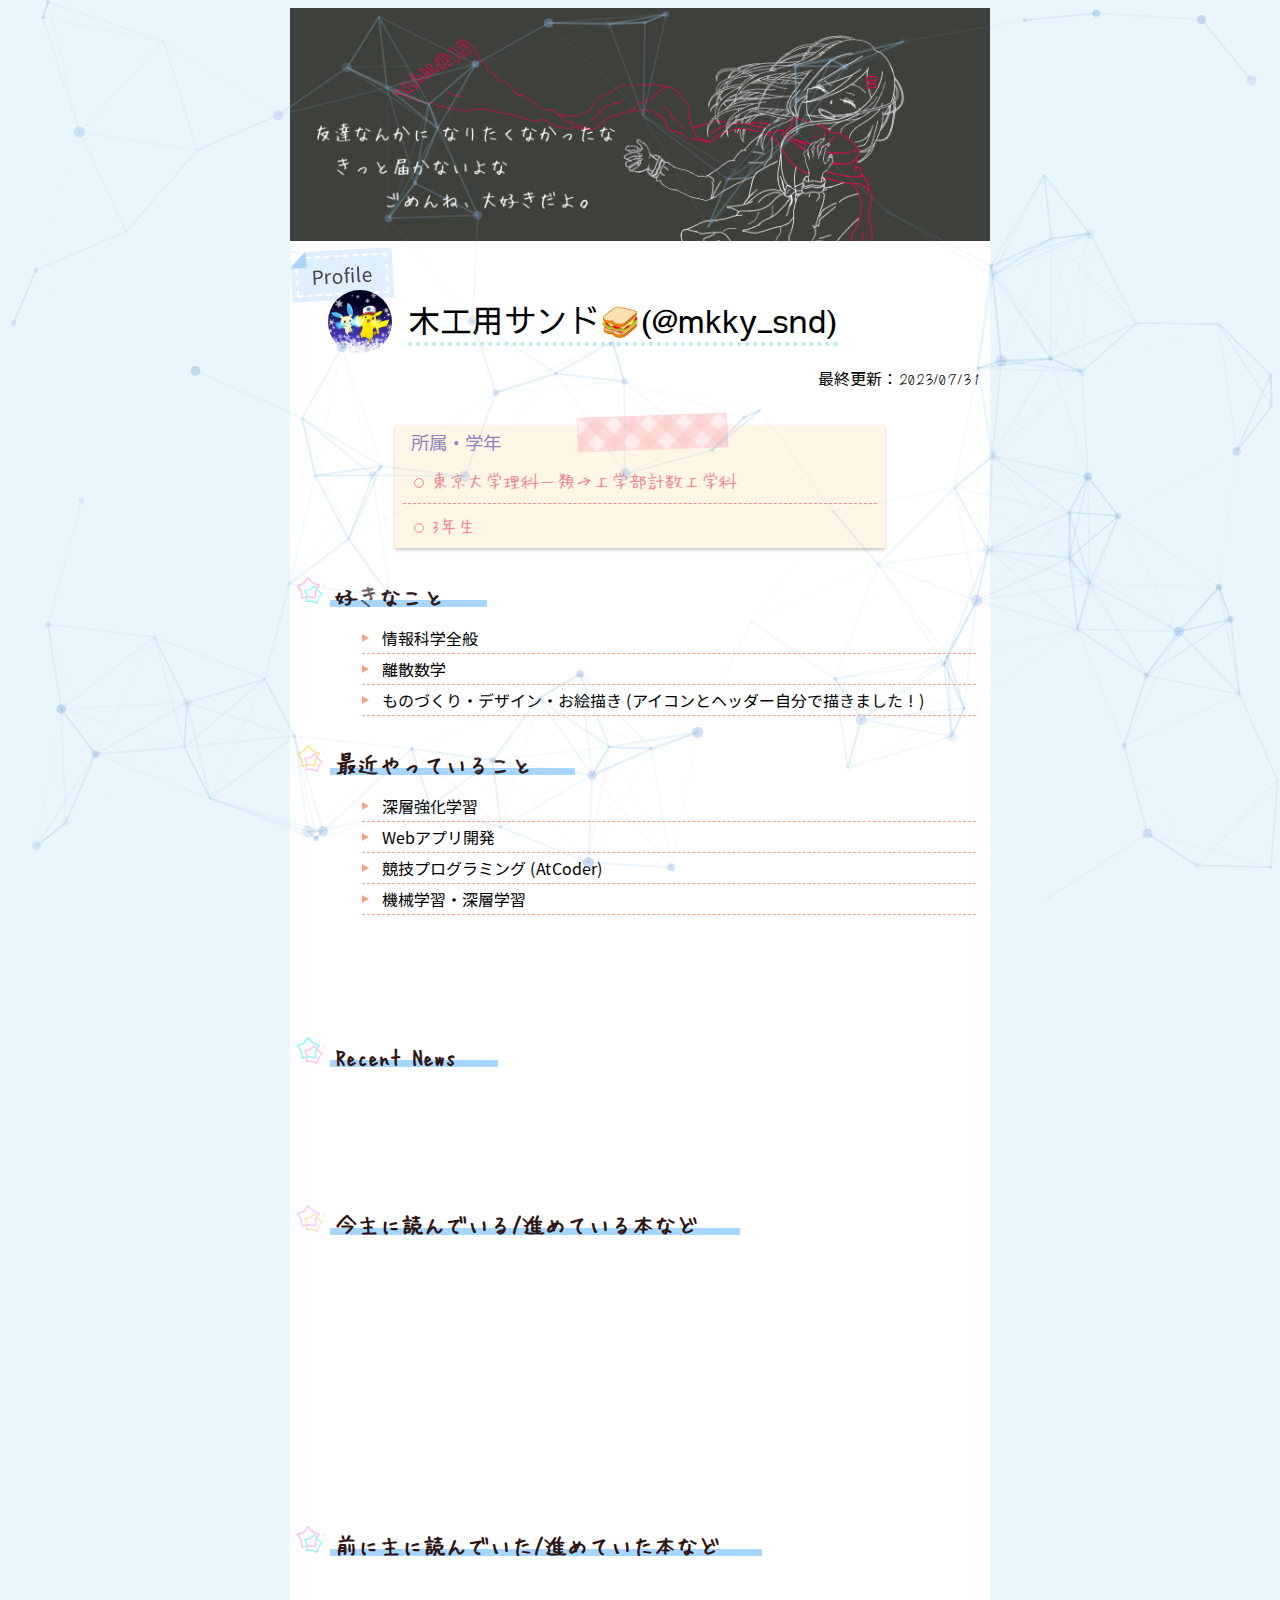
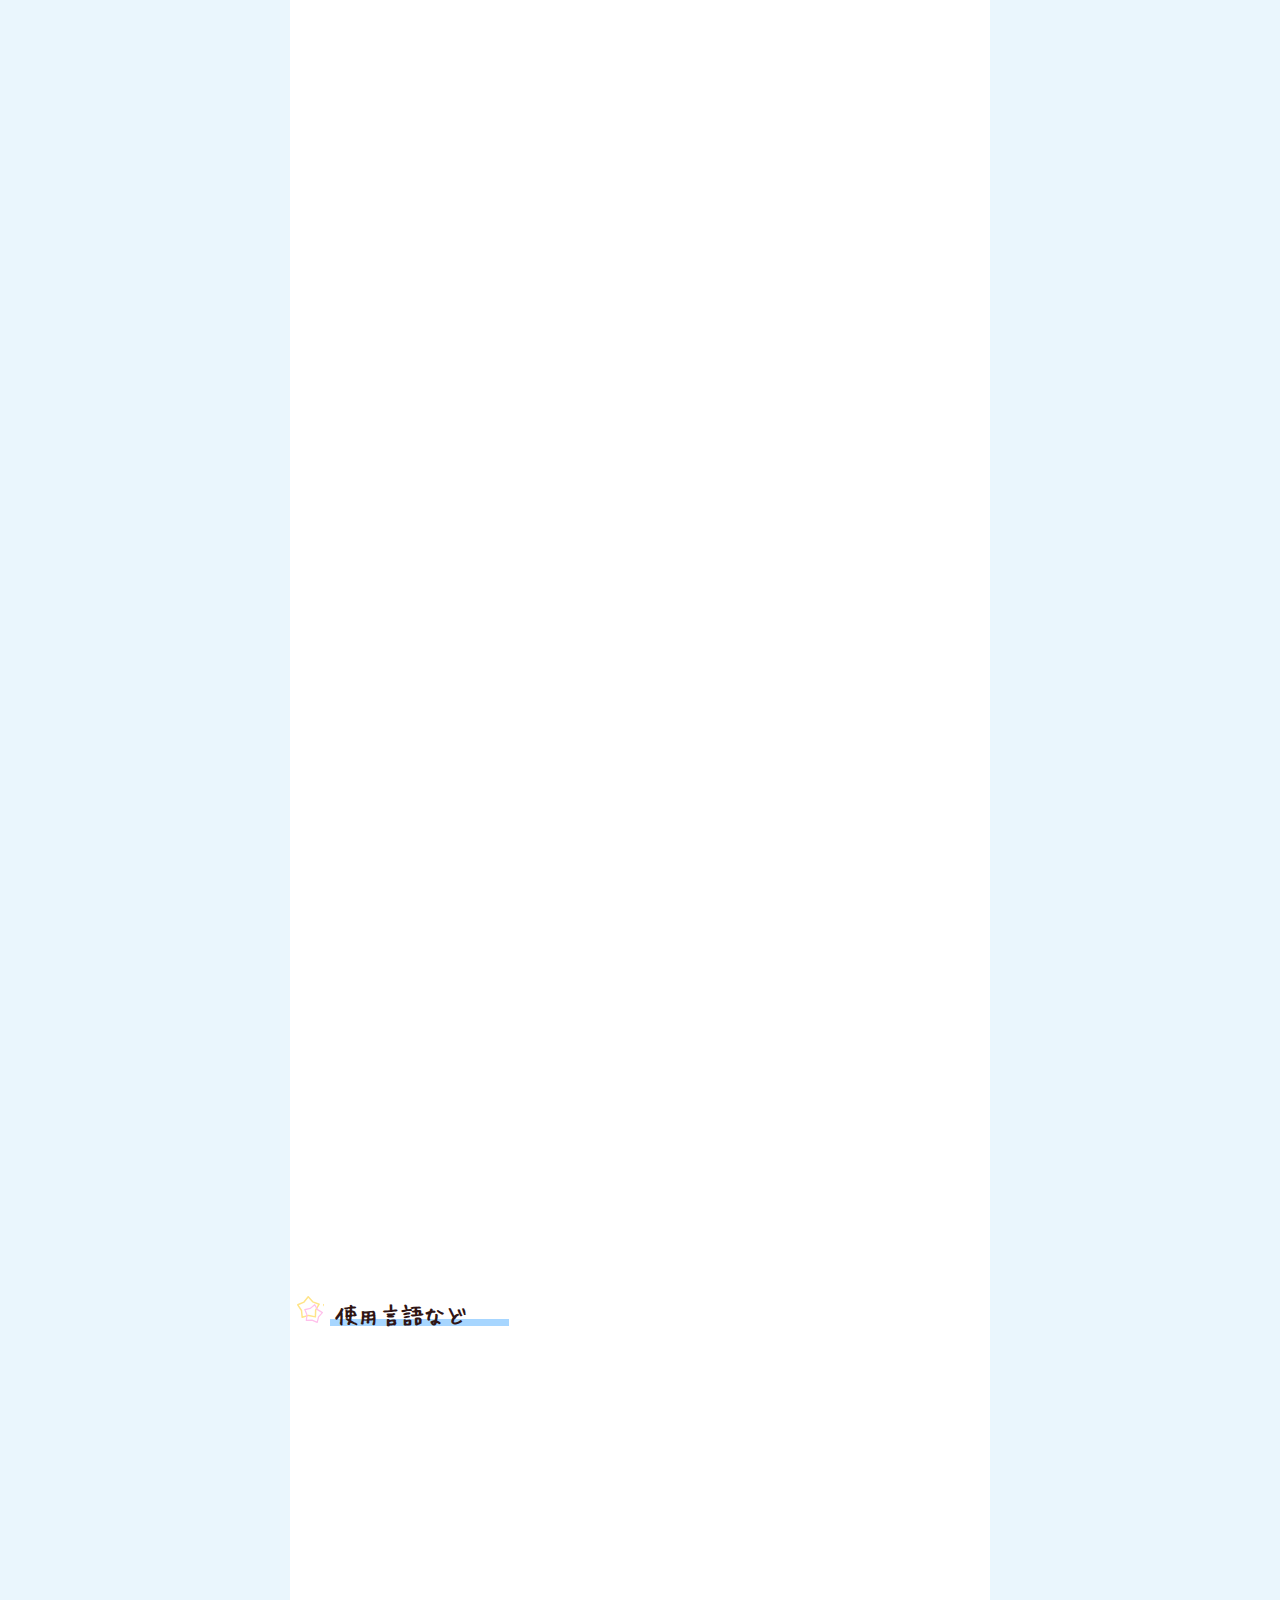
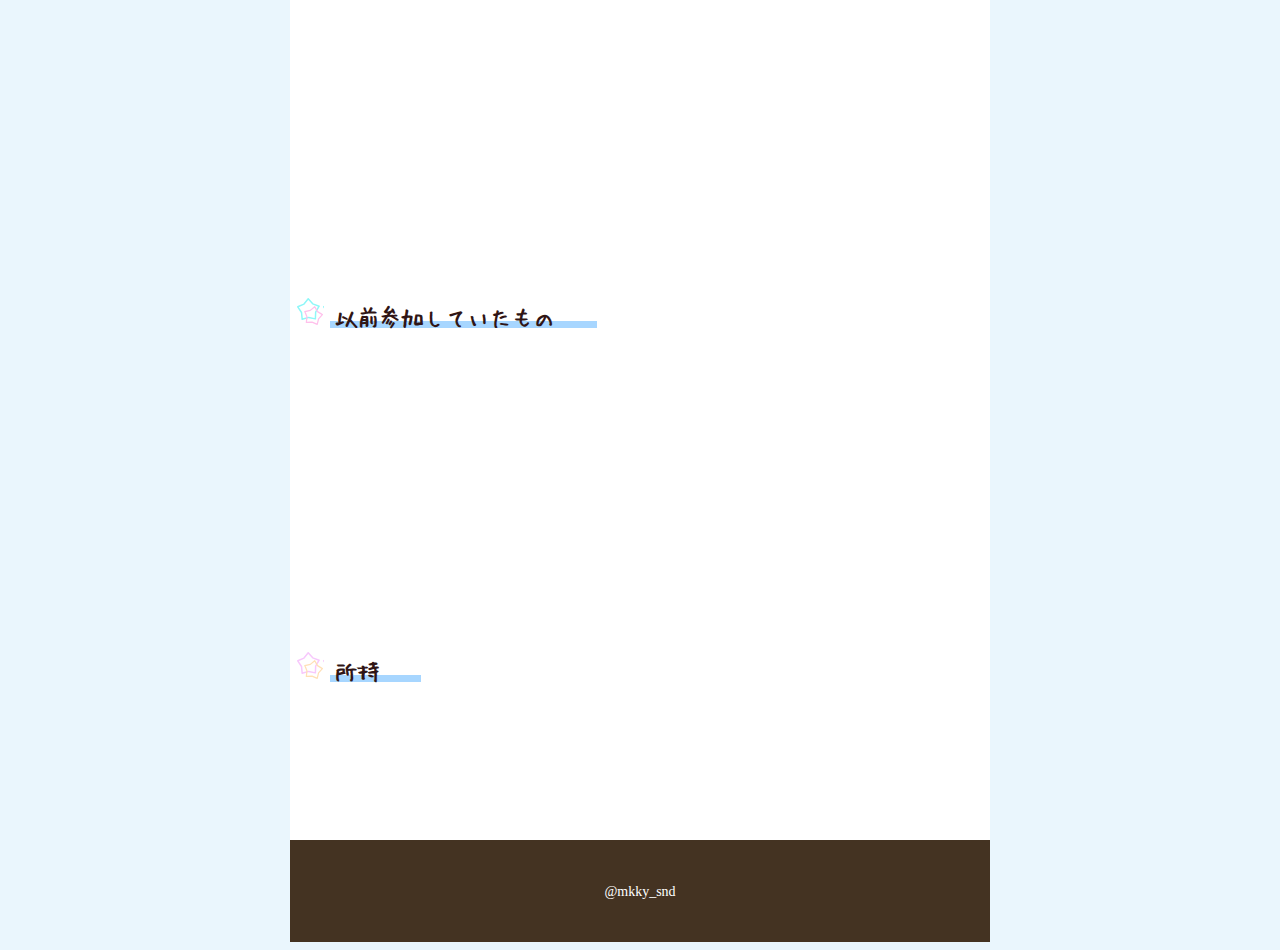
==== commit 61266ad7: "Add opening animations" ====
--- a/index.html
+++ b/index.html
@@ -1 +1 @@
-<!DOCTYPE html><html lang="ja"><head><meta charSet="utf-8"/><link rel="preconnect" href="/" crossorigin=""/><link rel="stylesheet" href="/_next/static/css/0f4559379cb3c600.css" data-precedence="next"/><link rel="stylesheet" href="/_next/static/css/008cd9f10127687f.css" data-precedence="next"/><link rel="stylesheet" href="/_next/static/css/50004bed5b58450d.css" data-precedence="next"/><link rel="stylesheet" href="/_next/static/css/4430709f063a6a38.css" data-precedence="next"/><link rel="preload" href="/_next/static/chunks/webpack-d4d683ab2aeca3db.js" as="script"/><link rel="preload" href="/_next/static/chunks/fd9d1056-ec35d1a9702dbf4a.js" as="script"/><link rel="preload" href="/_next/static/chunks/596-9a449052ae107cf2.js" as="script"/><link rel="preload" href="/_next/static/chunks/main-app-3d4fffddf6ad8159.js" as="script"/><title>木工用サンド🥪&#x27;s Profile</title><meta name="description" content="木工用サンド🥪のプロフィールページ"/><meta name="viewport" content="width=device-width, initial-scale=1"/><meta property="og:image:type" content="image/png"/><meta property="og:image:width" content="1260"/><meta property="og:image:height" content="656"/><meta property="og:image" content="https://mkkysnd.github.io/opengraph-image.png?bf41a9edc2704576"/><meta name="twitter:card" content="summary_large_image"/><meta name="twitter:site" content="@mkky_snd"/><meta name="twitter:creator" content="@mkky_snd"/><meta name="twitter:title" content="木工用サンド🥪&#x27;s Profile"/><meta name="twitter:description" content="木工用サンド🥪のプロフィールページ"/><meta name="twitter:image:type" content="image/png"/><meta name="twitter:image:width" content="1260"/><meta name="twitter:image:height" content="656"/><meta name="twitter:image" content="https://mkkysnd.github.io/opengraph-image.png?bf41a9edc2704576"/><link rel="icon" href="/icon.png?0d13db3397ba25ee" type="image/png" sizes="1042x1042"/><link rel="apple-touch-icon" href="/apple-icon.png?0d13db3397ba25ee" type="image/png" sizes="1042x1042"/><meta name="next-size-adjust"/><script src="/_next/static/chunks/polyfills-78c92fac7aa8fdd8.js" noModule=""></script></head><body class="Layout_bodyClass__3Ga_q"><div class="Layout_bodyInnerClass__5B_Wb"><header><img class="Header_headerImg__I6DMe" src="/header.PNG"/></header><main class="__className_7e3519"><div class="CustomParticles_particles__owwHk" id="tsparticles"><canvas class="CustomParticlesCanvas_particleCanvas__JCnLX" style="width:100%;height:100%"></canvas></div><div class="Home_headerContainer__RzUSV"><div class="Home_leftboxA__bA7SO __className_7e3519">Profile</div><a href="https://twitter.com/mkky_snd" class="Home_headerA___z3Sl"><h1 class="Home_titleName__K_P_W __className_33f043"><div><span class="Home_ulineB__DmmXk">木工用サンド🥪<br class="Home_widthBr__QUagw"/>(@mkky_snd)</span></div></h1></a></div><p class="Home_updateDate__x7_8s">最終更新：<span class="Home_yosugara___RGpr">2023/07/31</span></p><div class="fadein_outView__K5Yhi"><div class="Home_list__pRIYC"><div class="Home_listTitle__B4PgM">所属・学年</div><ul class="Home_fuiji__LHXeN"><li>東京大学理科一類<br class="Home_widthBr__QUagw"/>→工学部計数工学科</li><li>3年生</li></ul></div></div><div class="fadein_outView__K5Yhi"><h2 class="Home_titleA__rK1TI"><span class="Home_uline__IB3zk">好きなこと</span></h2></div><ul class="leftright-list_list__IHGeh"><div class="slidein-right_outView__gA859"><li><div>情報科学全般</div></li></div><div class="slidein-left_outView__2k_Xl"><li><div>離散数学</div></li></div><div class="slidein-right_outView__gA859"><li><div>ものづくり・デザイン・お絵描き (アイコンとヘッダー自分で描きました！)</div></li></div></ul><div class="fadein_outView__K5Yhi"><h2 class="Home_titleB__W152e"><span class="Home_uline__IB3zk">最近やっていること</span></h2></div><ul class="leftright-list_list__IHGeh"><div class="slidein-right_outView__gA859"><li><div>深層強化学習</div></li></div><div class="slidein-left_outView__2k_Xl"><li><div>Webアプリ開発</div></li></div><div class="slidein-right_outView__gA859"><li><div>競技プログラミング (AtCoder)</div></li></div><div class="slidein-left_outView__2k_Xl"><li><div>機械学習・深層学習</div></li></div><div class="slidein-right_outView__gA859"><li><div>ハッカソン</div></li></div><div class="slidein-left_outView__2k_Xl"><li><div>量子情報</div></li></div><div class="slidein-right_outView__gA859"><li><div>Kaggle/SIGNATE (機械学習コンペティション)</div></li></div></ul><div class="fadein_outView__K5Yhi"><h2 class="Home_titleC__8F5lj"><span class="Home_uline__IB3zk">Recent News</span></h2></div><ul class="leftright-list_list__IHGeh"><div class="slidein-right_outView__gA859"><li><div>オセロAI世界13位</div></li></div><div class="slidein-left_outView__2k_Xl"><li><div>ソフトバンクハッカソン本選4位🏅</div></li></div><div class="slidein-right_outView__gA859"><li><div>松尾研究室主催深層強化学習スプリングセミナー2023優秀生</div></li></div></ul><div class="fadein_outView__K5Yhi"><h2 class="Home_titleD__jCeIr"><span class="Home_ulineBr___EYBk Home_uline__IB3zk">今主に読んでいる<br class="Home_widthBr__QUagw"/>/進めている本など</span></h2></div><ul class="leftright-list_list__IHGeh"><div class="slidein-right_outView__gA859"><li><div>Richard S. Sutton, Andrew G. Barto『強化学習 第2班』</div></li></div><div class="slidein-left_outView__2k_Xl"><li><div>小川雄太郎『作りながら学ぶ！PyTorchによる発展ディープラーニング』</div></li></div><div class="slidein-right_outView__gA859"><li><div>みやたひろし『図解入門 TCP/IP』</div></li></div><div class="slidein-left_outView__2k_Xl"><li><div>秋葉拓也，岩田陽一，北川宜稔『プログラミングコンテストチャレンジブック 第2版』(蟻本)</div></li></div><div class="slidein-right_outView__gA859"><li><div>Miran Lipovača『Learn You a Haskell for Great Good!』</div></li></div><div class="slidein-left_outView__2k_Xl"><li><div> Ian Goodfellow, Yoshua Bengio, Aaron Courville『Deep Learning (Adaptive Computation and Machine Learning series)』</div></li></div></ul><div class="fadein_outView__K5Yhi"><h2 class="Home_titleA__rK1TI"><span class="Home_ulineBr___EYBk Home_uline__IB3zk">前に主に読んでいた<br class="Home_widthBr__QUagw"/>/進めていた本など</span></h2></div><ul class="leftright-list_list__IHGeh"><div class="slidein-right_outView__gA859"><li><div>大槻兼資，秋葉拓哉『問題解決力を鍛える！アルゴリズムとデータ構造』(けんちょん本)</div></li></div><div class="slidein-left_outView__2k_Xl"><li><div>青木栄太『ゲームで学ぶ 探索アルゴリズム実践入門 木探索とメタヒューリスティクス』</div></li></div><div class="slidein-right_outView__gA859"><li><div>大槻知史『最強囲碁AI アルファ碁解体新書 増補改訂版』</div></li></div><div class="slidein-left_outView__2k_Xl"><li><div>Stanford University『CS231n: Deep Learning for Computer Vision』</div></li></div><div class="slidein-right_outView__gA859"><li><div>米田優峻『競技プログラミングの鉄則 アルゴリズム力と思考力を高める77の技術』</div></li></div><div class="slidein-left_outView__2k_Xl"><li><div>Aur&amp;eacute;lien G&amp;eacute;ron『scikit-learn、Keras、TensorFlowによる実践機械学習』</div></li></div><div class="slidein-right_outView__gA859"><li><div>鈴木僚太『プロを目指す人のためのTypeScript入門』</div></li></div><div class="slidein-left_outView__2k_Xl"><li><div>手島拓也，吉田健人，高林佳稀『TypeScriptとReact/Next.jsで作る実践Webアプリケーション開発』</div></li></div><div class="slidein-right_outView__gA859"><li><div>國廣 昇『東京大学工学教程 基礎系 数学 代数学』</div></li></div><div class="slidein-left_outView__2k_Xl"><li><div>相川弘明『数学探検 複素関数入門』</div></li></div><div class="slidein-right_outView__gA859"><li><div>原啓介『測度・確率・ルベーグ積分』</div></li></div><div class="slidein-left_outView__2k_Xl"><li><div>Maria Schuld, Francesco Petruccione『量子コンピュータによる機械学習』</div></li></div><div class="slidein-right_outView__gA859"><li><div>畑浩之『基幹講座物理学 解析力学』</div></li></div><div class="slidein-left_outView__2k_Xl"><li><div>清水明『新版 量子論の基礎 その本質の優しい理解のために』</div></li></div><div class="slidein-right_outView__gA859"><li><div>堀田昌寛『入門 現代の量子力学 量子情報・量子測定を中心として』</div></li></div><div class="slidein-left_outView__2k_Xl"><li><div>小出昭一郎『量子力学(I)』</div></li></div><div class="slidein-right_outView__gA859"><li><div>田崎晴明『統計力学I』</div></li></div><div class="slidein-left_outView__2k_Xl"><li><div>田崎晴明『統計力学II』</div></li></div><div class="slidein-right_outView__gA859"><li><div>清水明『統計力学の基礎(執筆中断中の易しいバージョン)』</div></li></div><div class="slidein-left_outView__2k_Xl"><li><div>清水明『熱力学の基礎』</div></li></div><div class="slidein-right_outView__gA859"><li><div>風間洋一『相対性理論入門講義』</div></li></div><div class="slidein-left_outView__2k_Xl"><li><div>竹村彰通『新装改訂版 現代数理統計学』</div></li></div><div class="slidein-right_outView__gA859"><li><div>久保川達也『現代数理統計学の基礎』</div></li></div><div class="slidein-left_outView__2k_Xl"><li><div>類家正稔『詳解 量子化学の基礎 第2版』</div></li></div><div class="slidein-right_outView__gA859"><li><div>宮野健二郎・古沢明『量子コンピュータ入門』</div></li></div><div class="slidein-left_outView__2k_Xl"><li><div>斎藤康毅『ゼロから作るDeep Learning　Pythonで学ぶディープラーニングの理論と実装』</div></li></div><div class="slidein-right_outView__gA859"><li><div>Mana『1冊ですべて身につく HTML&amp;CSSとWebデザイン 入門講座』</div></li></div><div class="slidein-left_outView__2k_Xl"><li><div>Mana『1冊ですべて身につく HTML&amp;CSSとWebデザイン 実践講座』</div></li></div><div class="slidein-right_outView__gA859"><li><div>石原祥太郎，村田秀樹『Pythonで始めるKaggleスタートブック』</div></li></div><div class="slidein-left_outView__2k_Xl"><li><div>チーム・カルポ『Kaggleで学んでハイスコアを叩き出すPython機械学習&amp;データ分析』</div></li></div><div class="slidein-right_outView__gA859"><li><div>柴田望洋『新・明快 C言語入門編』</div></li></div><div class="slidein-left_outView__2k_Xl"><li><div>千葉逸人『解くための微分方程式と力学系理論』</div></li></div><div class="slidein-right_outView__gA859"><li><div>山本哲郎『数値解析入門[増訂版]』</div></li></div><div class="slidein-left_outView__2k_Xl"><li><div>梅谷俊治『しっかり学ぶ数理最適化 モデルからアルゴリズムまで』</div></li></div><div class="slidein-right_outView__gA859"><li><div>平井有三『はじめてのパターン認識』</div></li></div></ul><div class="fadein_outView__K5Yhi"><h2 class="Home_titleB__W152e"><span class="Home_uline__IB3zk">使用言語など</span></h2></div><ul class="leftright-list_list__IHGeh"><div class="slidein-right_outView__gA859"><li><div>Rust (一番好きで最もよく使う)</div></li></div><div class="slidein-left_outView__2k_Xl"><li><div>Haskell (楽しい)</div></li></div><div class="slidein-right_outView__gA859"><li><div>C++ (以前よく使っていたが今はRustを使うので自発的には使わない)</div></li></div><div class="slidein-left_outView__2k_Xl"><li><div>Python (あまり好きでもないがライブラリ強いのでそれなりに使う)</div></li></div><div class="slidein-right_outView__gA859"><li><div>C (授業や課題などで)</div></li></div><div class="slidein-left_outView__2k_Xl"><li><div>TypeScript (よく使う)</div></li></div><div class="slidein-right_outView__gA859"><li><div>JavaScript (TypeScriptを使うので直接的には使わない)</div></li></div><div class="slidein-left_outView__2k_Xl"><li><div>React/Next.js (よく使う, これで現在このページを執筆中)</div></li></div><div class="slidein-right_outView__gA859"><li><div>OCaml (楽しい)</div></li></div><div class="slidein-left_outView__2k_Xl"><li><div>Scheme (面白い)</div></li></div><div class="slidein-right_outView__gA859"><li><div>Assembly(RISC-V) (楽しい)</div></li></div><div class="slidein-left_outView__2k_Xl"><li><div>bash (使う)</div></li></div><div class="slidein-right_outView__gA859"><li><div>C# (Unityで)</div></li></div><div class="slidein-left_outView__2k_Xl"><li><div>Julia (一時期ハマってたけど最近はあんまり好きでなくなっていて使わない)</div></li></div><div class="slidein-right_outView__gA859"><li><div>R (授業で使ってたけどあまり好きでなくて自分では使わない)</div></li></div><div class="slidein-left_outView__2k_Xl"><li><div>LaTeX (かなり昔(高校生)から使っているが最近飽きてきた)</div></li></div><div class="slidein-right_outView__gA859"><li><div>HTML/CSS</div></li></div></ul><div class="fadein_outView__K5Yhi"><h2 class="Home_titleC__8F5lj"><span class="Home_uline__IB3zk">以前参加していたもの</span></h2></div><ul class="leftright-list_list__IHGeh"><div class="slidein-right_outView__gA859"><li><div>深層強化学習スプリングセミナー</div></li></div><div class="slidein-left_outView__2k_Xl"><li><div>数物セミナーAdvanst 量子情報班 #spmAd2nd</div></li></div><div class="slidein-right_outView__gA859"><li><div>構造化学α</div></li></div><div class="slidein-left_outView__2k_Xl"><li><div>先進科学Iα (量子情報)</div></li></div><div class="slidein-right_outView__gA859"><li><div>竹村現代数理統計学ゼミ(主催)</div></li></div><div class="slidein-left_outView__2k_Xl"><li><div>量子化学ゼミ</div></li></div><div class="slidein-right_outView__gA859"><li><div>堀田量子力学ゼミ</div></li></div><div class="slidein-left_outView__2k_Xl"><li><div>田崎統計力学ゼミ</div></li></div><div class="slidein-right_outView__gA859"><li><div>解くための微分方程式と力学系ゼミ</div></li></div></ul><div class="fadein_outView__K5Yhi"><h2 class="Home_titleD__jCeIr"><span class="Home_uline__IB3zk">所持</span></h2></div><ul class="leftright-list_list__IHGeh"><div class="slidein-right_outView__gA859"><li><div>数学検定1級</div></li></div><div class="slidein-left_outView__2k_Xl"><li><div>世界遺産検定2級</div></li></div></ul></main><footer class="Footer_footerClass__eE5to"><p><small><a href="https://twitter.com/mkky_snd">@mkky_snd</a></small></p></footer></div><script src="/_next/static/chunks/webpack-d4d683ab2aeca3db.js" async=""></script><script src="/_next/static/chunks/fd9d1056-ec35d1a9702dbf4a.js" async=""></script><script src="/_next/static/chunks/596-9a449052ae107cf2.js" async=""></script><script src="/_next/static/chunks/main-app-3d4fffddf6ad8159.js" async=""></script><script>(self.__next_f=self.__next_f||[]).push([0])</script><script>self.__next_f.push([1,"1:HL[\"/_next/static/css/0f4559379cb3c600.css\",{\"as\":\"style\"}]\n0:\"$L2\"\n"])</script><script>self.__next_f.push([1,"3:HC[\"/\",{\"crossOrigin\":\"anonymous\"}]\n4:HL[\"/_next/static/css/008cd9f10127687f.css\",{\"as\":\"style\"}]\n5:HL[\"/_next/static/css/50004bed5b58450d.css\",{\"as\":\"style\"}]\n6:HL[\"/_next/static/css/4430709f063a6a38.css\",{\"as\":\"style\"}]\n"])</script><script>self.__next_f.push([1,"7:I{\"id\":7948,\"chunks\":[\"272:static/chunks/webpack-d4d683ab2aeca3db.js\",\"971:static/chunks/fd9d1056-ec35d1a9702dbf4a.js\",\"596:static/chunks/596-9a449052ae107cf2.js\"],\"name\":\"default\",\"async\":false}\n9:I{\"id\":6628,\"chunks\":[\"272:static/chunks/webpack-d4d683ab2aeca3db.js\",\"971:static/chunks/fd9d1056-ec35d1a9702dbf4a.js\",\"596:static/chunks/596-9a449052ae107cf2.js\"],\"name\":\"GlobalError\",\"async\":false}\na:I{\"id\":7767,\"chunks\":[\"272:static/chunks/webpack-d4d683ab2aeca3db.js\",\"971:static/chunks/fd9d1056-ec35d1a9702d"])</script><script>self.__next_f.push([1,"bf4a.js\",\"596:static/chunks/596-9a449052ae107cf2.js\"],\"name\":\"default\",\"async\":false}\nb:I{\"id\":7920,\"chunks\":[\"272:static/chunks/webpack-d4d683ab2aeca3db.js\",\"971:static/chunks/fd9d1056-ec35d1a9702dbf4a.js\",\"596:static/chunks/596-9a449052ae107cf2.js\"],\"name\":\"default\",\"async\":false}\nc:I{\"id\":4839,\"chunks\":[\"272:static/chunks/webpack-d4d683ab2aeca3db.js\",\"971:static/chunks/fd9d1056-ec35d1a9702dbf4a.js\",\"596:static/chunks/596-9a449052ae107cf2.js\"],\"name\":\"default\",\"async\":false}\nd:I{\"id\":8364,\"chunks\":[\"246:s"])</script><script>self.__next_f.push([1,"tatic/chunks/246-0192fb73423f0f8a.js\",\"931:static/chunks/app/page-e8e29fe748e69e40.js\"],\"name\":\"\",\"async\":false}\n"])</script><script>self.__next_f.push([1,"2:[[[\"$\",\"link\",\"0\",{\"rel\":\"stylesheet\",\"href\":\"/_next/static/css/0f4559379cb3c600.css\",\"precedence\":\"next\"}]],[\"$\",\"$L7\",null,{\"buildId\":\"wBamfD05xBkGL5vDZZBBZ\",\"assetPrefix\":\"\",\"initialCanonicalUrl\":\"/\",\"initialTree\":[\"\",{\"children\":[\"__PAGE__\",{}]},\"$undefined\",\"$undefined\",true],\"initialHead\":\"$L8\",\"globalErrorComponent\":\"$9\",\"children\":[[\"$\",\"html\",null,{\"lang\":\"ja\",\"children\":[[\"$\",\"head\",null,{}],[\"$\",\"body\",null,{\"className\":\"Layout_bodyClass__3Ga_q\",\"children\":[\"$\",\"div\",null,{\"className\":\"Layout_bodyInnerClass__5B_Wb\",\"children\":[[\"$\",\"header\",null,{\"children\":[\"$\",\"img\",null,{\"className\":\"Header_headerImg__I6DMe\",\"src\":\"/header.PNG\"}]}],[\"$\",\"$La\",null,{\"parallelRouterKey\":\"children\",\"segmentPath\":[\"children\"],\"error\":\"$undefined\",\"errorStyles\":\"$undefined\",\"loading\":\"$undefined\",\"loadingStyles\":\"$undefined\",\"hasLoading\":false,\"template\":[\"$\",\"$Lb\",null,{}],\"templateStyles\":\"$undefined\",\"notFound\":\"$undefined\",\"notFoundStyles\":\"$undefined\",\"childProp\":{\"current\":[[\"$\",\"$Lc\",null,{\"propsForComponent\":{\"params\":{}},\"Component\":\"$d\"}],null],\"segment\":\"__PAGE__\"},\"styles\":[[\"$\",\"link\",\"0\",{\"rel\":\"stylesheet\",\"href\":\"/_next/static/css/008cd9f10127687f.css\",\"precedence\":\"next\"}],[\"$\",\"link\",\"1\",{\"rel\":\"stylesheet\",\"href\":\"/_next/static/css/50004bed5b58450d.css\",\"precedence\":\"next\"}],[\"$\",\"link\",\"2\",{\"rel\":\"stylesheet\",\"href\":\"/_next/static/css/4430709f063a6a38.css\",\"precedence\":\"next\"}]]}],[\"$\",\"footer\",null,{\"className\":\"Footer_footerClass__eE5to\",\"children\":[\"$\",\"p\",null,{\"children\":[\"$\",\"small\",null,{\"children\":[\"$\",\"a\",null,{\"href\":\"https://twitter.com/mkky_snd\",\"children\":\"@mkky_snd\"}]}]}]}]]}]}]]}],null]}]]\n"])</script><script>self.__next_f.push([1,"8:[[\"$\",\"meta\",\"0\",{\"charSet\":\"utf-8\"}],[\"$\",\"title\",\"1\",{\"children\":\"木工用サンド🥪's Profile\"}],[\"$\",\"meta\",\"2\",{\"name\":\"description\",\"content\":\"木工用サンド🥪のプロフィールページ\"}],[\"$\",\"meta\",\"3\",{\"name\":\"viewport\",\"content\":\"width=device-width, initial-scale=1\"}],[\"$\",\"meta\",\"4\",{\"property\":\"og:image:type\",\"content\":\"image/png\"}],[\"$\",\"meta\",\"5\",{\"property\":\"og:image:width\",\"content\":\"1260\"}],[\"$\",\"meta\",\"6\",{\"property\":\"og:image:height\",\"content\":\"656\"}],[\"$\",\"meta\",\"7\",{\"property\":\"og:image\",\"content\":\"https://mkkysnd.github.io/opengraph-image.png?bf41a9edc2704576\"}],[\"$\",\"meta\",\"8\",{\"name\":\"twitter:card\",\"content\":\"summary_large_image\"}],[\"$\",\"meta\",\"9\",{\"name\":\"twitter:site\",\"content\":\"@mkky_snd\"}],[\"$\",\"meta\",\"10\",{\"name\":\"twitter:creator\",\"content\":\"@mkky_snd\"}],[\"$\",\"meta\",\"11\",{\"name\":\"twitter:title\",\"content\":\"木工用サンド🥪's Profile\"}],[\"$\",\"meta\",\"12\",{\"name\":\"twitter:description\",\"content\":\"木工用サンド🥪のプロフィールページ\"}],[\"$\",\"meta\",\"13\",{\"name\":\"twitter:image:type\",\"content\":\"image/png\"}],[\"$\",\"meta\",\"14\",{\"name\":\"twitter:image:width\",\"content\":\"1260\"}],[\"$\",\"meta\",\"15\",{\"name\":\"twitter:image:height\",\"content\":\"656\"}],[\"$\",\"meta\",\"16\",{\"name\":\"twitter:image\",\"content\":\"https://mkkysnd.github.io/opengraph-image.png?bf41a9edc2704576\"}],[\"$\",\"link\",\"17\",{\"rel\":\"icon\",\"href\":\"/icon.png?0d13db3397ba25ee\",\"type\":\"image/png\",\"sizes\":\"1042x1042\"}],[\"$\",\"link\",\"18\",{\"rel\":\"apple-touch-icon\",\"href\":\"/apple-icon.png?0d13db3397ba25ee\",\"type\":\"image/png\",\"sizes\":\"1042x1042\"}],[\"$\",\"meta\",\"19\",{\"name\":\"next-size-adjust\"}]]\n"])</script></body></html>+<!DOCTYPE html><html id="__next_error__"><head><meta charSet="utf-8"/><link rel="preload" href="/_next/static/chunks/webpack-f684bcccf8ec53c2.js" as="script"/><link rel="preload" href="/_next/static/chunks/fd9d1056-ec35d1a9702dbf4a.js" as="script"/><link rel="preload" href="/_next/static/chunks/596-9a449052ae107cf2.js" as="script"/><link rel="preload" href="/_next/static/chunks/main-app-3d4fffddf6ad8159.js" as="script"/><title>木工用サンド🥪&#x27;s Profile</title><meta name="description" content="木工用サンド🥪のプロフィールページ"/><meta name="viewport" content="width=device-width, initial-scale=1"/><meta property="og:image:type" content="image/png"/><meta property="og:image:width" content="1260"/><meta property="og:image:height" content="656"/><meta property="og:image" content="https://mkkysnd.github.io/opengraph-image.png?bf41a9edc2704576"/><meta name="twitter:card" content="summary_large_image"/><meta name="twitter:site" content="@mkky_snd"/><meta name="twitter:creator" content="@mkky_snd"/><meta name="twitter:title" content="木工用サンド🥪&#x27;s Profile"/><meta name="twitter:description" content="木工用サンド🥪のプロフィールページ"/><meta name="twitter:image:type" content="image/png"/><meta name="twitter:image:width" content="1260"/><meta name="twitter:image:height" content="656"/><meta name="twitter:image" content="https://mkkysnd.github.io/opengraph-image.png?bf41a9edc2704576"/><link rel="icon" href="/icon.png?0d13db3397ba25ee" type="image/png" sizes="1042x1042"/><link rel="apple-touch-icon" href="/apple-icon.png?0d13db3397ba25ee" type="image/png" sizes="1042x1042"/><meta name="next-size-adjust"/><script src="/_next/static/chunks/polyfills-78c92fac7aa8fdd8.js" noModule=""></script></head><body><script src="/_next/static/chunks/webpack-f684bcccf8ec53c2.js" async=""></script><script src="/_next/static/chunks/fd9d1056-ec35d1a9702dbf4a.js" async=""></script><script src="/_next/static/chunks/596-9a449052ae107cf2.js" async=""></script><script src="/_next/static/chunks/main-app-3d4fffddf6ad8159.js" async=""></script><script>(self.__next_f=self.__next_f||[]).push([0])</script><script>self.__next_f.push([1,"1:HL[\"/_next/static/css/277707533a7418e9.css\",{\"as\":\"style\"}]\n0:\"$L2\"\n"])</script><script>self.__next_f.push([1,"3:HC[\"/\",{\"crossOrigin\":\"anonymous\"}]\n4:HL[\"/_next/static/css/008cd9f10127687f.css\",{\"as\":\"style\"}]\n5:HL[\"/_next/static/css/50004bed5b58450d.css\",{\"as\":\"style\"}]\n6:HL[\"/_next/static/css/4b968bf15a172731.css\",{\"as\":\"style\"}]\n"])</script><script>self.__next_f.push([1,"7:I{\"id\":7948,\"chunks\":[\"272:static/chunks/webpack-f684bcccf8ec53c2.js\",\"971:static/chunks/fd9d1056-ec35d1a9702dbf4a.js\",\"596:static/chunks/596-9a449052ae107cf2.js\"],\"name\":\"default\",\"async\":false}\n9:I{\"id\":6628,\"chunks\":[\"272:static/chunks/webpack-f684bcccf8ec53c2.js\",\"971:static/chunks/fd9d1056-ec35d1a9702dbf4a.js\",\"596:static/chunks/596-9a449052ae107cf2.js\"],\"name\":\"GlobalError\",\"async\":false}\na:I{\"id\":9864,\"chunks\":[\"185:static/chunks/app/layout-61ad1104d1f2ee5a.js\"],\"name\":\"\",\"async\":false}\nb:I{\"id\":16"])</script><script>self.__next_f.push([1,"54,\"chunks\":[\"185:static/chunks/app/layout-61ad1104d1f2ee5a.js\"],\"name\":\"\",\"async\":false}\nc:I{\"id\":7767,\"chunks\":[\"272:static/chunks/webpack-f684bcccf8ec53c2.js\",\"971:static/chunks/fd9d1056-ec35d1a9702dbf4a.js\",\"596:static/chunks/596-9a449052ae107cf2.js\"],\"name\":\"default\",\"async\":false}\nd:I{\"id\":7920,\"chunks\":[\"272:static/chunks/webpack-f684bcccf8ec53c2.js\",\"971:static/chunks/fd9d1056-ec35d1a9702dbf4a.js\",\"596:static/chunks/596-9a449052ae107cf2.js\"],\"name\":\"default\",\"async\":false}\ne:I{\"id\":4839,\"chunks\":[\"2"])</script><script>self.__next_f.push([1,"72:static/chunks/webpack-f684bcccf8ec53c2.js\",\"971:static/chunks/fd9d1056-ec35d1a9702dbf4a.js\",\"596:static/chunks/596-9a449052ae107cf2.js\"],\"name\":\"default\",\"async\":false}\nf:I{\"id\":5638,\"chunks\":[\"246:static/chunks/246-d0712f57306e9898.js\",\"931:static/chunks/app/page-20bfe3bf5afe055e.js\"],\"name\":\"\",\"async\":false}\n"])</script><script>self.__next_f.push([1,"2:[[[\"$\",\"link\",\"0\",{\"rel\":\"stylesheet\",\"href\":\"/_next/static/css/277707533a7418e9.css\",\"precedence\":\"next\"}]],[\"$\",\"$L7\",null,{\"buildId\":\"m3Qq8U3YvAjul9qlB2XoP\",\"assetPrefix\":\"\",\"initialCanonicalUrl\":\"/\",\"initialTree\":[\"\",{\"children\":[\"__PAGE__\",{}]},\"$undefined\",\"$undefined\",true],\"initialHead\":\"$L8\",\"globalErrorComponent\":\"$9\",\"children\":[[\"$\",\"html\",null,{\"lang\":\"ja\",\"children\":[[\"$\",\"$La\",null,{}],[\"$\",\"body\",null,{\"className\":\"Layout_bodyClass__3Ga_q\",\"children\":[\"$\",\"div\",null,{\"className\":\"Layout_bodyInnerClass__5B_Wb\",\"children\":[[\"$\",\"$Lb\",null,{}],[\"$\",\"$Lc\",null,{\"parallelRouterKey\":\"children\",\"segmentPath\":[\"children\"],\"error\":\"$undefined\",\"errorStyles\":\"$undefined\",\"loading\":\"$undefined\",\"loadingStyles\":\"$undefined\",\"hasLoading\":false,\"template\":[\"$\",\"$Ld\",null,{}],\"templateStyles\":\"$undefined\",\"notFound\":\"$undefined\",\"notFoundStyles\":\"$undefined\",\"childProp\":{\"current\":[[\"$\",\"$Le\",null,{\"propsForComponent\":{\"params\":{}},\"Component\":\"$f\"}],null],\"segment\":\"__PAGE__\"},\"styles\":[[\"$\",\"link\",\"0\",{\"rel\":\"stylesheet\",\"href\":\"/_next/static/css/008cd9f10127687f.css\",\"precedence\":\"next\"}],[\"$\",\"link\",\"1\",{\"rel\":\"stylesheet\",\"href\":\"/_next/static/css/50004bed5b58450d.css\",\"precedence\":\"next\"}],[\"$\",\"link\",\"2\",{\"rel\":\"stylesheet\",\"href\":\"/_next/static/css/4b968bf15a172731.css\",\"precedence\":\"next\"}]]}],[\"$\",\"footer\",null,{\"className\":\"Footer_footerClass__eE5to\",\"children\":[\"$\",\"p\",null,{\"children\":[\"$\",\"small\",null,{\"children\":[\"$\",\"a\",null,{\"href\":\"https://twitter.com/mkky_snd\",\"children\":\"@mkky_snd\"}]}]}]}]]}]}]]}],null]}]]\n"])</script><script>self.__next_f.push([1,"8:[[\"$\",\"meta\",\"0\",{\"charSet\":\"utf-8\"}],[\"$\",\"title\",\"1\",{\"children\":\"木工用サンド🥪's Profile\"}],[\"$\",\"meta\",\"2\",{\"name\":\"description\",\"content\":\"木工用サンド🥪のプロフィールページ\"}],[\"$\",\"meta\",\"3\",{\"name\":\"viewport\",\"content\":\"width=device-width, initial-scale=1\"}],[\"$\",\"meta\",\"4\",{\"property\":\"og:image:type\",\"content\":\"image/png\"}],[\"$\",\"meta\",\"5\",{\"property\":\"og:image:width\",\"content\":\"1260\"}],[\"$\",\"meta\",\"6\",{\"property\":\"og:image:height\",\"content\":\"656\"}],[\"$\",\"meta\",\"7\",{\"property\":\"og:image\",\"content\":\"https://mkkysnd.github.io/opengraph-image.png?bf41a9edc2704576\"}],[\"$\",\"meta\",\"8\",{\"name\":\"twitter:card\",\"content\":\"summary_large_image\"}],[\"$\",\"meta\",\"9\",{\"name\":\"twitter:site\",\"content\":\"@mkky_snd\"}],[\"$\",\"meta\",\"10\",{\"name\":\"twitter:creator\",\"content\":\"@mkky_snd\"}],[\"$\",\"meta\",\"11\",{\"name\":\"twitter:title\",\"content\":\"木工用サンド🥪's Profile\"}],[\"$\",\"meta\",\"12\",{\"name\":\"twitter:description\",\"content\":\"木工用サンド🥪のプロフィールページ\"}],[\"$\",\"meta\",\"13\",{\"name\":\"twitter:image:type\",\"content\":\"image/png\"}],[\"$\",\"meta\",\"14\",{\"name\":\"twitter:image:width\",\"content\":\"1260\"}],[\"$\",\"meta\",\"15\",{\"name\":\"twitter:image:height\",\"content\":\"656\"}],[\"$\",\"meta\",\"16\",{\"name\":\"twitter:image\",\"content\":\"https://mkkysnd.github.io/opengraph-image.png?bf41a9edc2704576\"}],[\"$\",\"link\",\"17\",{\"rel\":\"icon\",\"href\":\"/icon.png?0d13db3397ba25ee\",\"type\":\"image/png\",\"sizes\":\"1042x1042\"}],[\"$\",\"link\",\"18\",{\"rel\":\"apple-touch-icon\",\"href\":\"/apple-icon.png?0d13db3397ba25ee\",\"type\":\"image/png\",\"sizes\":\"1042x1042\"}],[\"$\",\"meta\",\"19\",{\"name\":\"next-size-adjust\"}]]\n"])</script></body></html>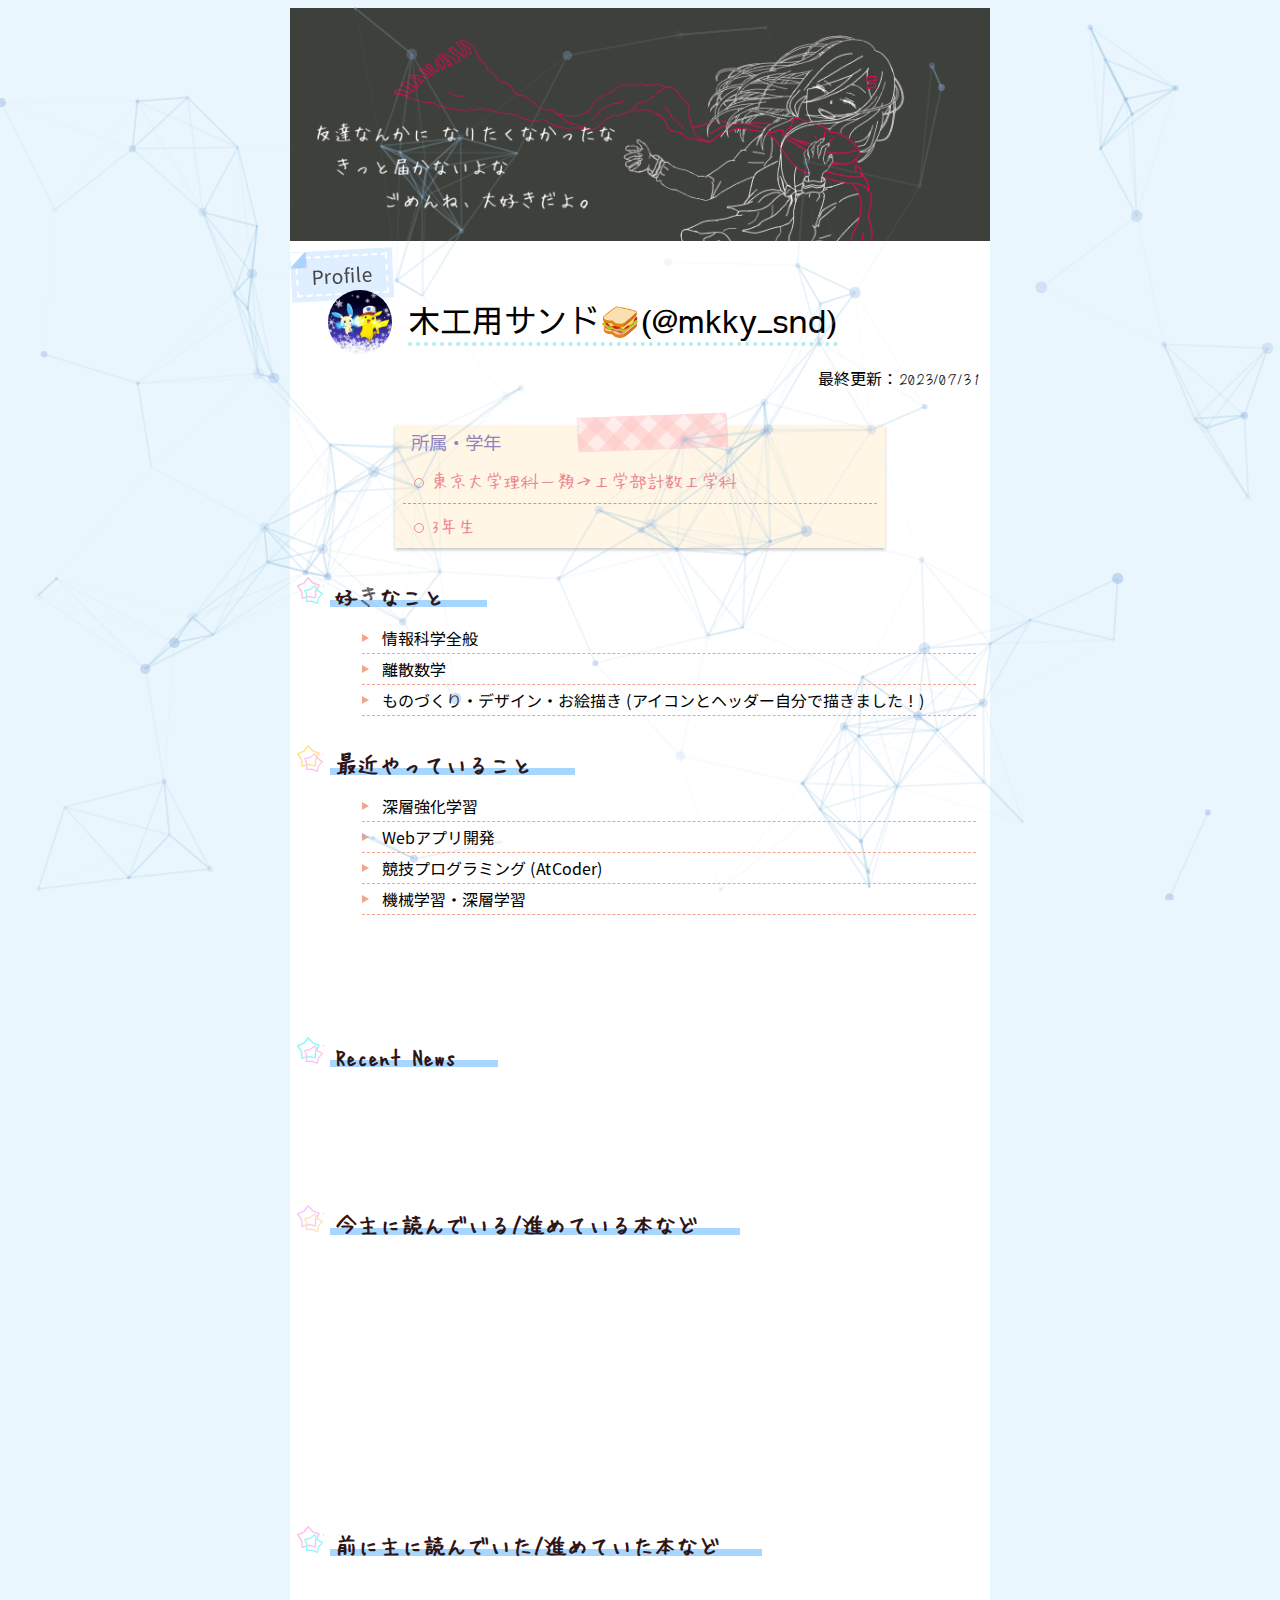
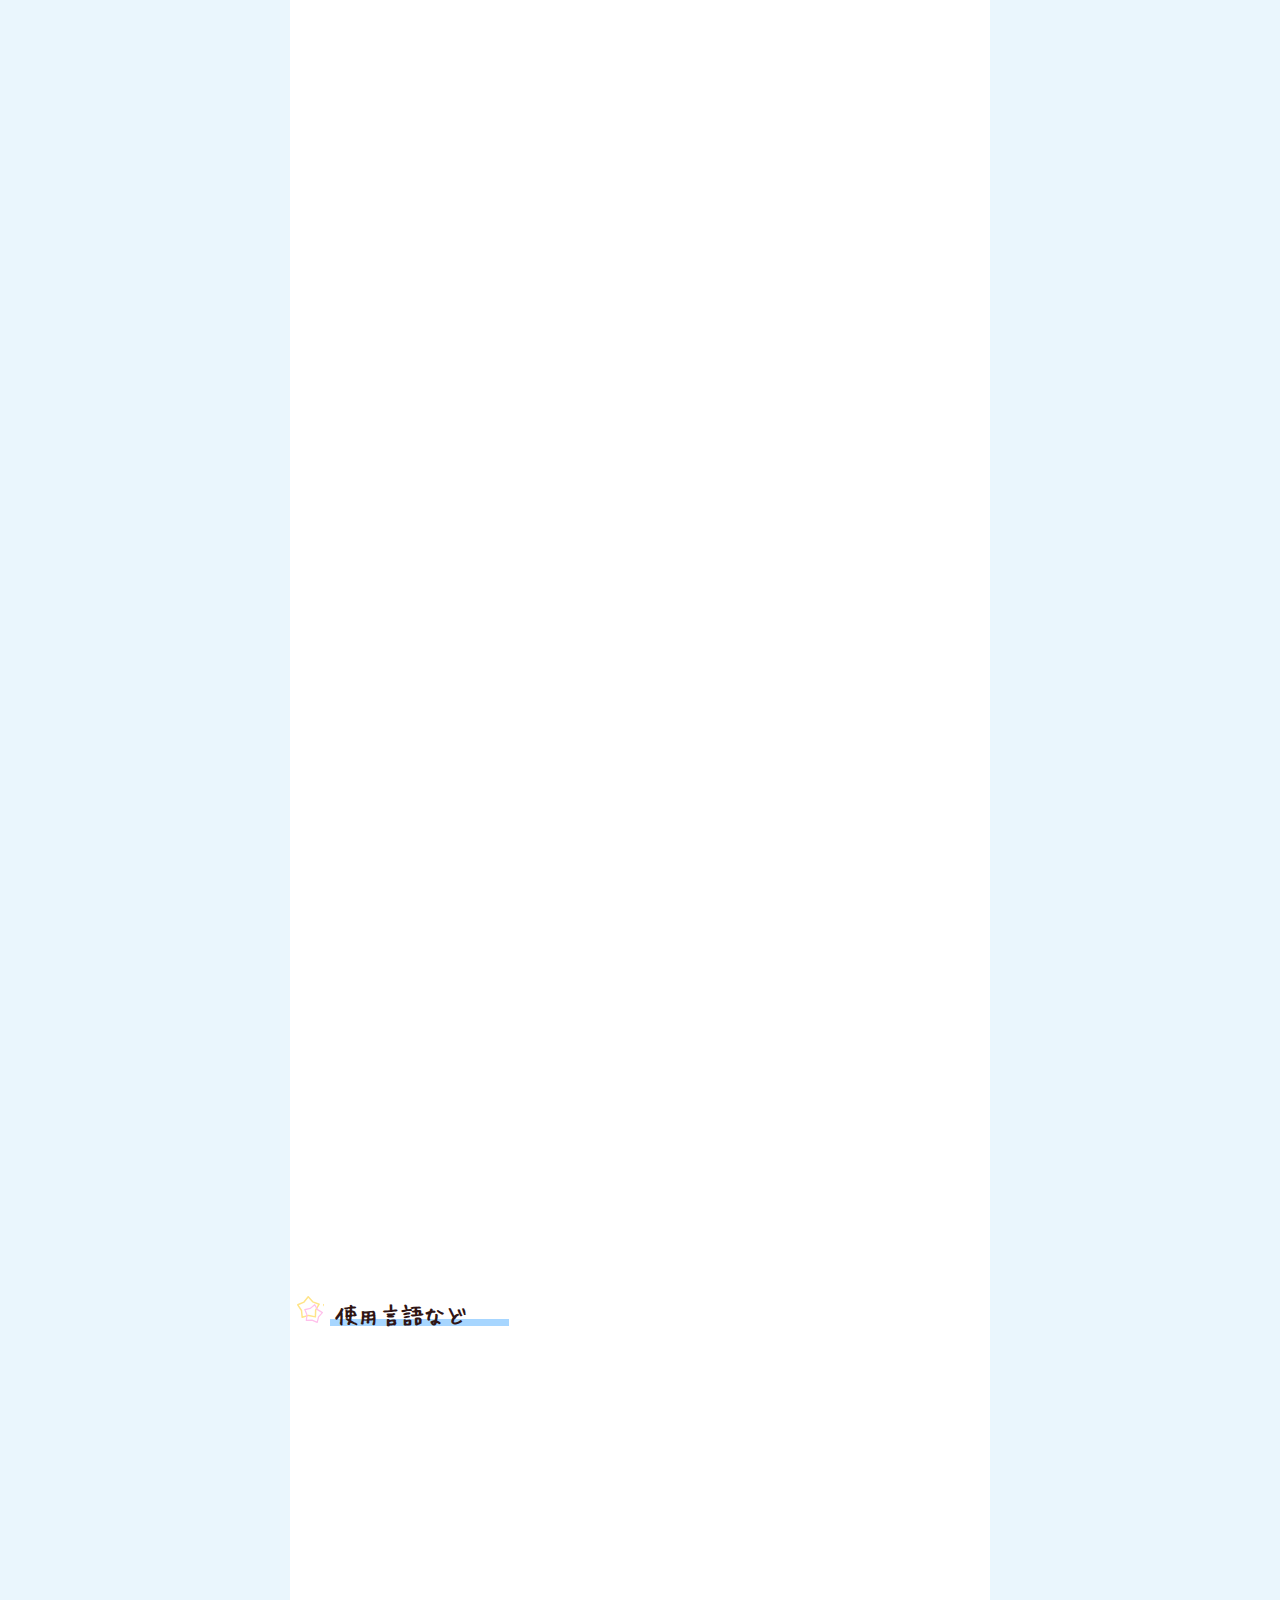
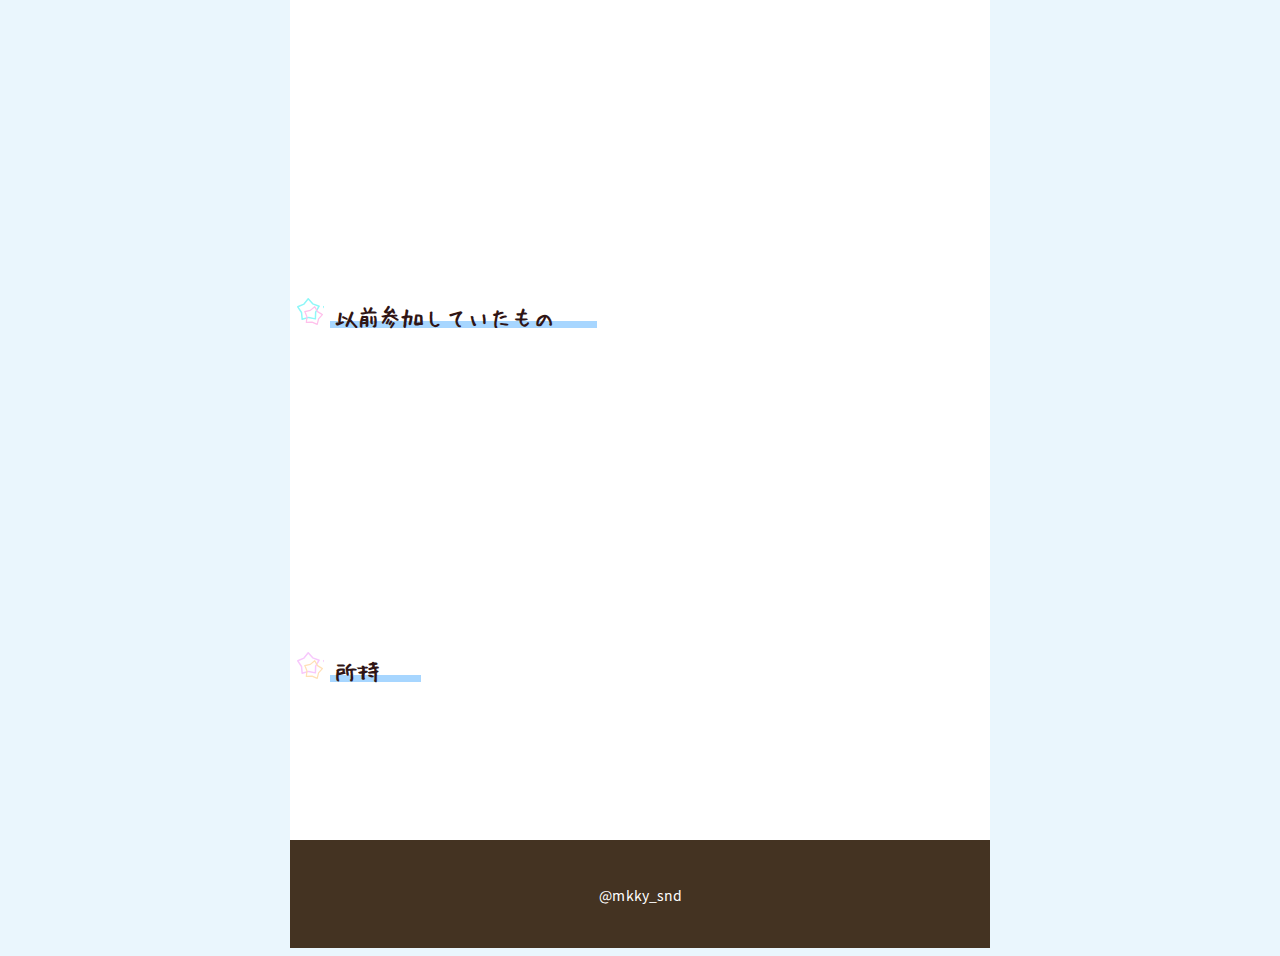
==== commit b6ccf25a: "Adjust delay and fix font" ====
--- a/index.html
+++ b/index.html
@@ -1 +1 @@
-<!DOCTYPE html><html id="__next_error__"><head><meta charSet="utf-8"/><link rel="preload" href="/_next/static/chunks/webpack-f684bcccf8ec53c2.js" as="script"/><link rel="preload" href="/_next/static/chunks/fd9d1056-ec35d1a9702dbf4a.js" as="script"/><link rel="preload" href="/_next/static/chunks/596-9a449052ae107cf2.js" as="script"/><link rel="preload" href="/_next/static/chunks/main-app-3d4fffddf6ad8159.js" as="script"/><title>木工用サンド🥪&#x27;s Profile</title><meta name="description" content="木工用サンド🥪のプロフィールページ"/><meta name="viewport" content="width=device-width, initial-scale=1"/><meta property="og:image:type" content="image/png"/><meta property="og:image:width" content="1260"/><meta property="og:image:height" content="656"/><meta property="og:image" content="https://mkkysnd.github.io/opengraph-image.png?bf41a9edc2704576"/><meta name="twitter:card" content="summary_large_image"/><meta name="twitter:site" content="@mkky_snd"/><meta name="twitter:creator" content="@mkky_snd"/><meta name="twitter:title" content="木工用サンド🥪&#x27;s Profile"/><meta name="twitter:description" content="木工用サンド🥪のプロフィールページ"/><meta name="twitter:image:type" content="image/png"/><meta name="twitter:image:width" content="1260"/><meta name="twitter:image:height" content="656"/><meta name="twitter:image" content="https://mkkysnd.github.io/opengraph-image.png?bf41a9edc2704576"/><link rel="icon" href="/icon.png?0d13db3397ba25ee" type="image/png" sizes="1042x1042"/><link rel="apple-touch-icon" href="/apple-icon.png?0d13db3397ba25ee" type="image/png" sizes="1042x1042"/><meta name="next-size-adjust"/><script src="/_next/static/chunks/polyfills-78c92fac7aa8fdd8.js" noModule=""></script></head><body><script src="/_next/static/chunks/webpack-f684bcccf8ec53c2.js" async=""></script><script src="/_next/static/chunks/fd9d1056-ec35d1a9702dbf4a.js" async=""></script><script src="/_next/static/chunks/596-9a449052ae107cf2.js" async=""></script><script src="/_next/static/chunks/main-app-3d4fffddf6ad8159.js" async=""></script><script>(self.__next_f=self.__next_f||[]).push([0])</script><script>self.__next_f.push([1,"1:HL[\"/_next/static/css/277707533a7418e9.css\",{\"as\":\"style\"}]\n0:\"$L2\"\n"])</script><script>self.__next_f.push([1,"3:HC[\"/\",{\"crossOrigin\":\"anonymous\"}]\n4:HL[\"/_next/static/css/008cd9f10127687f.css\",{\"as\":\"style\"}]\n5:HL[\"/_next/static/css/50004bed5b58450d.css\",{\"as\":\"style\"}]\n6:HL[\"/_next/static/css/4b968bf15a172731.css\",{\"as\":\"style\"}]\n"])</script><script>self.__next_f.push([1,"7:I{\"id\":7948,\"chunks\":[\"272:static/chunks/webpack-f684bcccf8ec53c2.js\",\"971:static/chunks/fd9d1056-ec35d1a9702dbf4a.js\",\"596:static/chunks/596-9a449052ae107cf2.js\"],\"name\":\"default\",\"async\":false}\n9:I{\"id\":6628,\"chunks\":[\"272:static/chunks/webpack-f684bcccf8ec53c2.js\",\"971:static/chunks/fd9d1056-ec35d1a9702dbf4a.js\",\"596:static/chunks/596-9a449052ae107cf2.js\"],\"name\":\"GlobalError\",\"async\":false}\na:I{\"id\":9864,\"chunks\":[\"185:static/chunks/app/layout-61ad1104d1f2ee5a.js\"],\"name\":\"\",\"async\":false}\nb:I{\"id\":16"])</script><script>self.__next_f.push([1,"54,\"chunks\":[\"185:static/chunks/app/layout-61ad1104d1f2ee5a.js\"],\"name\":\"\",\"async\":false}\nc:I{\"id\":7767,\"chunks\":[\"272:static/chunks/webpack-f684bcccf8ec53c2.js\",\"971:static/chunks/fd9d1056-ec35d1a9702dbf4a.js\",\"596:static/chunks/596-9a449052ae107cf2.js\"],\"name\":\"default\",\"async\":false}\nd:I{\"id\":7920,\"chunks\":[\"272:static/chunks/webpack-f684bcccf8ec53c2.js\",\"971:static/chunks/fd9d1056-ec35d1a9702dbf4a.js\",\"596:static/chunks/596-9a449052ae107cf2.js\"],\"name\":\"default\",\"async\":false}\ne:I{\"id\":4839,\"chunks\":[\"2"])</script><script>self.__next_f.push([1,"72:static/chunks/webpack-f684bcccf8ec53c2.js\",\"971:static/chunks/fd9d1056-ec35d1a9702dbf4a.js\",\"596:static/chunks/596-9a449052ae107cf2.js\"],\"name\":\"default\",\"async\":false}\nf:I{\"id\":5638,\"chunks\":[\"246:static/chunks/246-d0712f57306e9898.js\",\"931:static/chunks/app/page-20bfe3bf5afe055e.js\"],\"name\":\"\",\"async\":false}\n"])</script><script>self.__next_f.push([1,"2:[[[\"$\",\"link\",\"0\",{\"rel\":\"stylesheet\",\"href\":\"/_next/static/css/277707533a7418e9.css\",\"precedence\":\"next\"}]],[\"$\",\"$L7\",null,{\"buildId\":\"m3Qq8U3YvAjul9qlB2XoP\",\"assetPrefix\":\"\",\"initialCanonicalUrl\":\"/\",\"initialTree\":[\"\",{\"children\":[\"__PAGE__\",{}]},\"$undefined\",\"$undefined\",true],\"initialHead\":\"$L8\",\"globalErrorComponent\":\"$9\",\"children\":[[\"$\",\"html\",null,{\"lang\":\"ja\",\"children\":[[\"$\",\"$La\",null,{}],[\"$\",\"body\",null,{\"className\":\"Layout_bodyClass__3Ga_q\",\"children\":[\"$\",\"div\",null,{\"className\":\"Layout_bodyInnerClass__5B_Wb\",\"children\":[[\"$\",\"$Lb\",null,{}],[\"$\",\"$Lc\",null,{\"parallelRouterKey\":\"children\",\"segmentPath\":[\"children\"],\"error\":\"$undefined\",\"errorStyles\":\"$undefined\",\"loading\":\"$undefined\",\"loadingStyles\":\"$undefined\",\"hasLoading\":false,\"template\":[\"$\",\"$Ld\",null,{}],\"templateStyles\":\"$undefined\",\"notFound\":\"$undefined\",\"notFoundStyles\":\"$undefined\",\"childProp\":{\"current\":[[\"$\",\"$Le\",null,{\"propsForComponent\":{\"params\":{}},\"Component\":\"$f\"}],null],\"segment\":\"__PAGE__\"},\"styles\":[[\"$\",\"link\",\"0\",{\"rel\":\"stylesheet\",\"href\":\"/_next/static/css/008cd9f10127687f.css\",\"precedence\":\"next\"}],[\"$\",\"link\",\"1\",{\"rel\":\"stylesheet\",\"href\":\"/_next/static/css/50004bed5b58450d.css\",\"precedence\":\"next\"}],[\"$\",\"link\",\"2\",{\"rel\":\"stylesheet\",\"href\":\"/_next/static/css/4b968bf15a172731.css\",\"precedence\":\"next\"}]]}],[\"$\",\"footer\",null,{\"className\":\"Footer_footerClass__eE5to\",\"children\":[\"$\",\"p\",null,{\"children\":[\"$\",\"small\",null,{\"children\":[\"$\",\"a\",null,{\"href\":\"https://twitter.com/mkky_snd\",\"children\":\"@mkky_snd\"}]}]}]}]]}]}]]}],null]}]]\n"])</script><script>self.__next_f.push([1,"8:[[\"$\",\"meta\",\"0\",{\"charSet\":\"utf-8\"}],[\"$\",\"title\",\"1\",{\"children\":\"木工用サンド🥪's Profile\"}],[\"$\",\"meta\",\"2\",{\"name\":\"description\",\"content\":\"木工用サンド🥪のプロフィールページ\"}],[\"$\",\"meta\",\"3\",{\"name\":\"viewport\",\"content\":\"width=device-width, initial-scale=1\"}],[\"$\",\"meta\",\"4\",{\"property\":\"og:image:type\",\"content\":\"image/png\"}],[\"$\",\"meta\",\"5\",{\"property\":\"og:image:width\",\"content\":\"1260\"}],[\"$\",\"meta\",\"6\",{\"property\":\"og:image:height\",\"content\":\"656\"}],[\"$\",\"meta\",\"7\",{\"property\":\"og:image\",\"content\":\"https://mkkysnd.github.io/opengraph-image.png?bf41a9edc2704576\"}],[\"$\",\"meta\",\"8\",{\"name\":\"twitter:card\",\"content\":\"summary_large_image\"}],[\"$\",\"meta\",\"9\",{\"name\":\"twitter:site\",\"content\":\"@mkky_snd\"}],[\"$\",\"meta\",\"10\",{\"name\":\"twitter:creator\",\"content\":\"@mkky_snd\"}],[\"$\",\"meta\",\"11\",{\"name\":\"twitter:title\",\"content\":\"木工用サンド🥪's Profile\"}],[\"$\",\"meta\",\"12\",{\"name\":\"twitter:description\",\"content\":\"木工用サンド🥪のプロフィールページ\"}],[\"$\",\"meta\",\"13\",{\"name\":\"twitter:image:type\",\"content\":\"image/png\"}],[\"$\",\"meta\",\"14\",{\"name\":\"twitter:image:width\",\"content\":\"1260\"}],[\"$\",\"meta\",\"15\",{\"name\":\"twitter:image:height\",\"content\":\"656\"}],[\"$\",\"meta\",\"16\",{\"name\":\"twitter:image\",\"content\":\"https://mkkysnd.github.io/opengraph-image.png?bf41a9edc2704576\"}],[\"$\",\"link\",\"17\",{\"rel\":\"icon\",\"href\":\"/icon.png?0d13db3397ba25ee\",\"type\":\"image/png\",\"sizes\":\"1042x1042\"}],[\"$\",\"link\",\"18\",{\"rel\":\"apple-touch-icon\",\"href\":\"/apple-icon.png?0d13db3397ba25ee\",\"type\":\"image/png\",\"sizes\":\"1042x1042\"}],[\"$\",\"meta\",\"19\",{\"name\":\"next-size-adjust\"}]]\n"])</script></body></html>+<!DOCTYPE html><html id="__next_error__"><head><meta charSet="utf-8"/><link rel="preload" href="/_next/static/chunks/webpack-47dd0b2b0bae3864.js" as="script"/><link rel="preload" href="/_next/static/chunks/fd9d1056-ec35d1a9702dbf4a.js" as="script"/><link rel="preload" href="/_next/static/chunks/596-9a449052ae107cf2.js" as="script"/><link rel="preload" href="/_next/static/chunks/main-app-3d4fffddf6ad8159.js" as="script"/><title>木工用サンド🥪&#x27;s Profile</title><meta name="description" content="木工用サンド🥪のプロフィールページ"/><meta name="viewport" content="width=device-width, initial-scale=1"/><meta property="og:image:type" content="image/png"/><meta property="og:image:width" content="1260"/><meta property="og:image:height" content="656"/><meta property="og:image" content="https://mkkysnd.github.io/opengraph-image.png?bf41a9edc2704576"/><meta name="twitter:card" content="summary_large_image"/><meta name="twitter:site" content="@mkky_snd"/><meta name="twitter:creator" content="@mkky_snd"/><meta name="twitter:title" content="木工用サンド🥪&#x27;s Profile"/><meta name="twitter:description" content="木工用サンド🥪のプロフィールページ"/><meta name="twitter:image:type" content="image/png"/><meta name="twitter:image:width" content="1260"/><meta name="twitter:image:height" content="656"/><meta name="twitter:image" content="https://mkkysnd.github.io/opengraph-image.png?bf41a9edc2704576"/><link rel="icon" href="/icon.png?0d13db3397ba25ee" type="image/png" sizes="1042x1042"/><link rel="apple-touch-icon" href="/apple-icon.png?0d13db3397ba25ee" type="image/png" sizes="1042x1042"/><meta name="next-size-adjust"/><script src="/_next/static/chunks/polyfills-78c92fac7aa8fdd8.js" noModule=""></script></head><body><script src="/_next/static/chunks/webpack-47dd0b2b0bae3864.js" async=""></script><script src="/_next/static/chunks/fd9d1056-ec35d1a9702dbf4a.js" async=""></script><script src="/_next/static/chunks/596-9a449052ae107cf2.js" async=""></script><script src="/_next/static/chunks/main-app-3d4fffddf6ad8159.js" async=""></script><script>(self.__next_f=self.__next_f||[]).push([0])</script><script>self.__next_f.push([1,"1:HC[\"/\",{\"crossOrigin\":\"anonymous\"}]\n2:HL[\"/_next/static/css/008cd9f10127687f.css\",{\"as\":\"style\"}]\n3:HL[\"/_next/static/css/50004bed5b58450d.css\",{\"as\":\"style\"}]\n4:HL[\"/_next/static/css/277707533a7418e9.css\",{\"as\":\"style\"}]\n0:\"$L5\"\n"])</script><script>self.__next_f.push([1,"6:HL[\"/_next/static/css/4b968bf15a172731.css\",{\"as\":\"style\"}]\n"])</script><script>self.__next_f.push([1,"7:I{\"id\":7948,\"chunks\":[\"272:static/chunks/webpack-47dd0b2b0bae3864.js\",\"971:static/chunks/fd9d1056-ec35d1a9702dbf4a.js\",\"596:static/chunks/596-9a449052ae107cf2.js\"],\"name\":\"default\",\"async\":false}\n9:I{\"id\":6628,\"chunks\":[\"272:static/chunks/webpack-47dd0b2b0bae3864.js\",\"971:static/chunks/fd9d1056-ec35d1a9702dbf4a.js\",\"596:static/chunks/596-9a449052ae107cf2.js\"],\"name\":\"GlobalError\",\"async\":false}\na:I{\"id\":9864,\"chunks\":[\"185:static/chunks/app/layout-c0b1c8cd503f9fb5.js\"],\"name\":\"\",\"async\":false}\nb:I{\"id\":16"])</script><script>self.__next_f.push([1,"54,\"chunks\":[\"185:static/chunks/app/layout-c0b1c8cd503f9fb5.js\"],\"name\":\"\",\"async\":false}\nc:I{\"id\":7767,\"chunks\":[\"272:static/chunks/webpack-47dd0b2b0bae3864.js\",\"971:static/chunks/fd9d1056-ec35d1a9702dbf4a.js\",\"596:static/chunks/596-9a449052ae107cf2.js\"],\"name\":\"default\",\"async\":false}\nd:I{\"id\":7920,\"chunks\":[\"272:static/chunks/webpack-47dd0b2b0bae3864.js\",\"971:static/chunks/fd9d1056-ec35d1a9702dbf4a.js\",\"596:static/chunks/596-9a449052ae107cf2.js\"],\"name\":\"default\",\"async\":false}\ne:I{\"id\":4839,\"chunks\":[\"2"])</script><script>self.__next_f.push([1,"72:static/chunks/webpack-47dd0b2b0bae3864.js\",\"971:static/chunks/fd9d1056-ec35d1a9702dbf4a.js\",\"596:static/chunks/596-9a449052ae107cf2.js\"],\"name\":\"default\",\"async\":false}\nf:I{\"id\":5638,\"chunks\":[\"246:static/chunks/246-966ab8c82f1308a5.js\",\"931:static/chunks/app/page-4271a71718b8ace6.js\"],\"name\":\"\",\"async\":false}\n"])</script><script>self.__next_f.push([1,"5:[[[\"$\",\"link\",\"0\",{\"rel\":\"stylesheet\",\"href\":\"/_next/static/css/008cd9f10127687f.css\",\"precedence\":\"next\"}],[\"$\",\"link\",\"1\",{\"rel\":\"stylesheet\",\"href\":\"/_next/static/css/50004bed5b58450d.css\",\"precedence\":\"next\"}],[\"$\",\"link\",\"2\",{\"rel\":\"stylesheet\",\"href\":\"/_next/static/css/277707533a7418e9.css\",\"precedence\":\"next\"}]],[\"$\",\"$L7\",null,{\"buildId\":\"T8n9wm4tBpwZdShI17Nzq\",\"assetPrefix\":\"\",\"initialCanonicalUrl\":\"/\",\"initialTree\":[\"\",{\"children\":[\"__PAGE__\",{}]},\"$undefined\",\"$undefined\",true],\"initialHead\":\"$L8\",\"globalErrorComponent\":\"$9\",\"children\":[[\"$\",\"html\",null,{\"lang\":\"ja\",\"children\":[[\"$\",\"$La\",null,{}],[\"$\",\"body\",null,{\"className\":\"Layout_bodyClass__3Ga_q\",\"children\":[\"$\",\"div\",null,{\"className\":\"Layout_bodyInnerClass__5B_Wb\",\"children\":[[\"$\",\"$Lb\",null,{}],[\"$\",\"$Lc\",null,{\"parallelRouterKey\":\"children\",\"segmentPath\":[\"children\"],\"error\":\"$undefined\",\"errorStyles\":\"$undefined\",\"loading\":\"$undefined\",\"loadingStyles\":\"$undefined\",\"hasLoading\":false,\"template\":[\"$\",\"$Ld\",null,{}],\"templateStyles\":\"$undefined\",\"notFound\":\"$undefined\",\"notFoundStyles\":\"$undefined\",\"childProp\":{\"current\":[[\"$\",\"$Le\",null,{\"propsForComponent\":{\"params\":{}},\"Component\":\"$f\"}],null],\"segment\":\"__PAGE__\"},\"styles\":[[\"$\",\"link\",\"0\",{\"rel\":\"stylesheet\",\"href\":\"/_next/static/css/4b968bf15a172731.css\",\"precedence\":\"next\"}]]}],[\"$\",\"footer\",null,{\"className\":\"Footer_footerClass__eE5to\",\"children\":[\"$\",\"p\",null,{\"className\":\"__className_7e3519\",\"children\":[\"$\",\"small\",null,{\"children\":[\"$\",\"a\",null,{\"href\":\"https://twitter.com/mkky_snd\",\"children\":\"@mkky_snd\"}]}]}]}]]}]}]]}],null]}]]\n"])</script><script>self.__next_f.push([1,"8:[[\"$\",\"meta\",\"0\",{\"charSet\":\"utf-8\"}],[\"$\",\"title\",\"1\",{\"children\":\"木工用サンド🥪's Profile\"}],[\"$\",\"meta\",\"2\",{\"name\":\"description\",\"content\":\"木工用サンド🥪のプロフィールページ\"}],[\"$\",\"meta\",\"3\",{\"name\":\"viewport\",\"content\":\"width=device-width, initial-scale=1\"}],[\"$\",\"meta\",\"4\",{\"property\":\"og:image:type\",\"content\":\"image/png\"}],[\"$\",\"meta\",\"5\",{\"property\":\"og:image:width\",\"content\":\"1260\"}],[\"$\",\"meta\",\"6\",{\"property\":\"og:image:height\",\"content\":\"656\"}],[\"$\",\"meta\",\"7\",{\"property\":\"og:image\",\"content\":\"https://mkkysnd.github.io/opengraph-image.png?bf41a9edc2704576\"}],[\"$\",\"meta\",\"8\",{\"name\":\"twitter:card\",\"content\":\"summary_large_image\"}],[\"$\",\"meta\",\"9\",{\"name\":\"twitter:site\",\"content\":\"@mkky_snd\"}],[\"$\",\"meta\",\"10\",{\"name\":\"twitter:creator\",\"content\":\"@mkky_snd\"}],[\"$\",\"meta\",\"11\",{\"name\":\"twitter:title\",\"content\":\"木工用サンド🥪's Profile\"}],[\"$\",\"meta\",\"12\",{\"name\":\"twitter:description\",\"content\":\"木工用サンド🥪のプロフィールページ\"}],[\"$\",\"meta\",\"13\",{\"name\":\"twitter:image:type\",\"content\":\"image/png\"}],[\"$\",\"meta\",\"14\",{\"name\":\"twitter:image:width\",\"content\":\"1260\"}],[\"$\",\"meta\",\"15\",{\"name\":\"twitter:image:height\",\"content\":\"656\"}],[\"$\",\"meta\",\"16\",{\"name\":\"twitter:image\",\"content\":\"https://mkkysnd.github.io/opengraph-image.png?bf41a9edc2704576\"}],[\"$\",\"link\",\"17\",{\"rel\":\"icon\",\"href\":\"/icon.png?0d13db3397ba25ee\",\"type\":\"image/png\",\"sizes\":\"1042x1042\"}],[\"$\",\"link\",\"18\",{\"rel\":\"apple-touch-icon\",\"href\":\"/apple-icon.png?0d13db3397ba25ee\",\"type\":\"image/png\",\"sizes\":\"1042x1042\"}],[\"$\",\"meta\",\"19\",{\"name\":\"next-size-adjust\"}]]\n"])</script></body></html>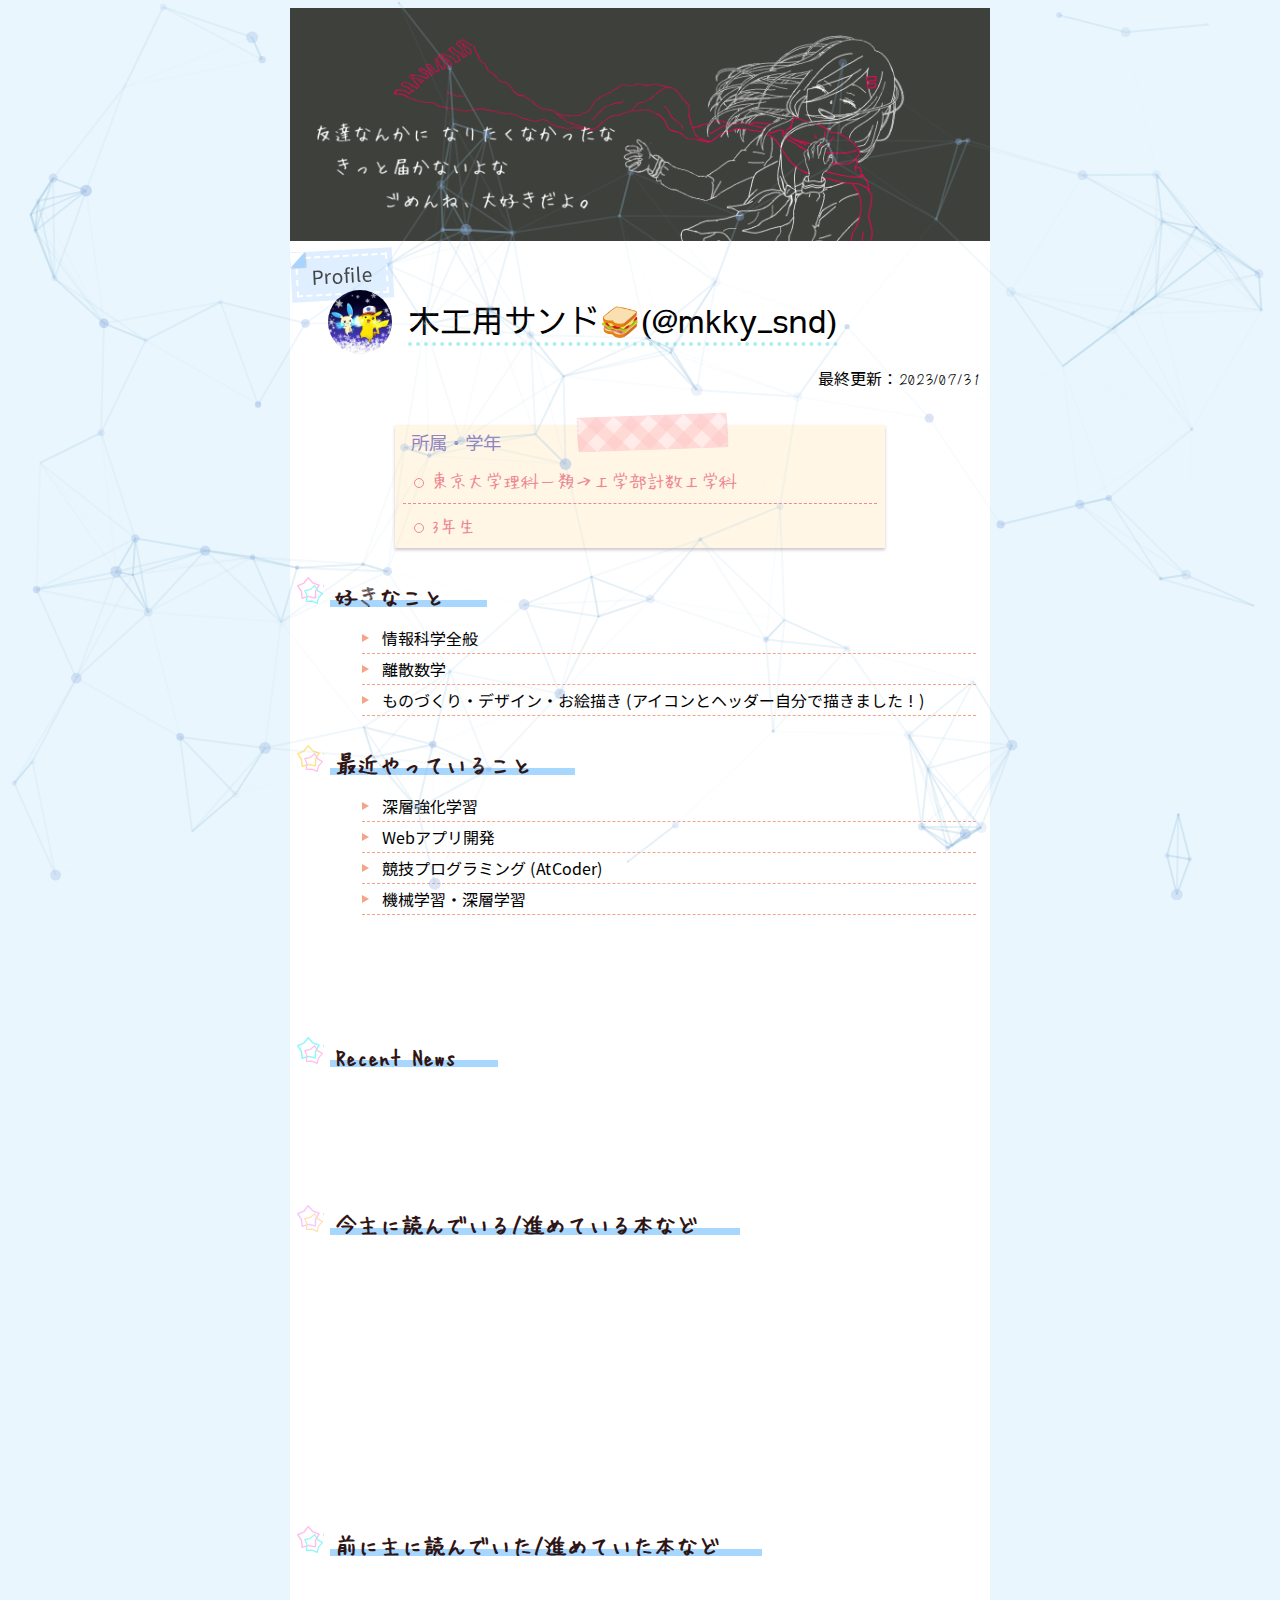
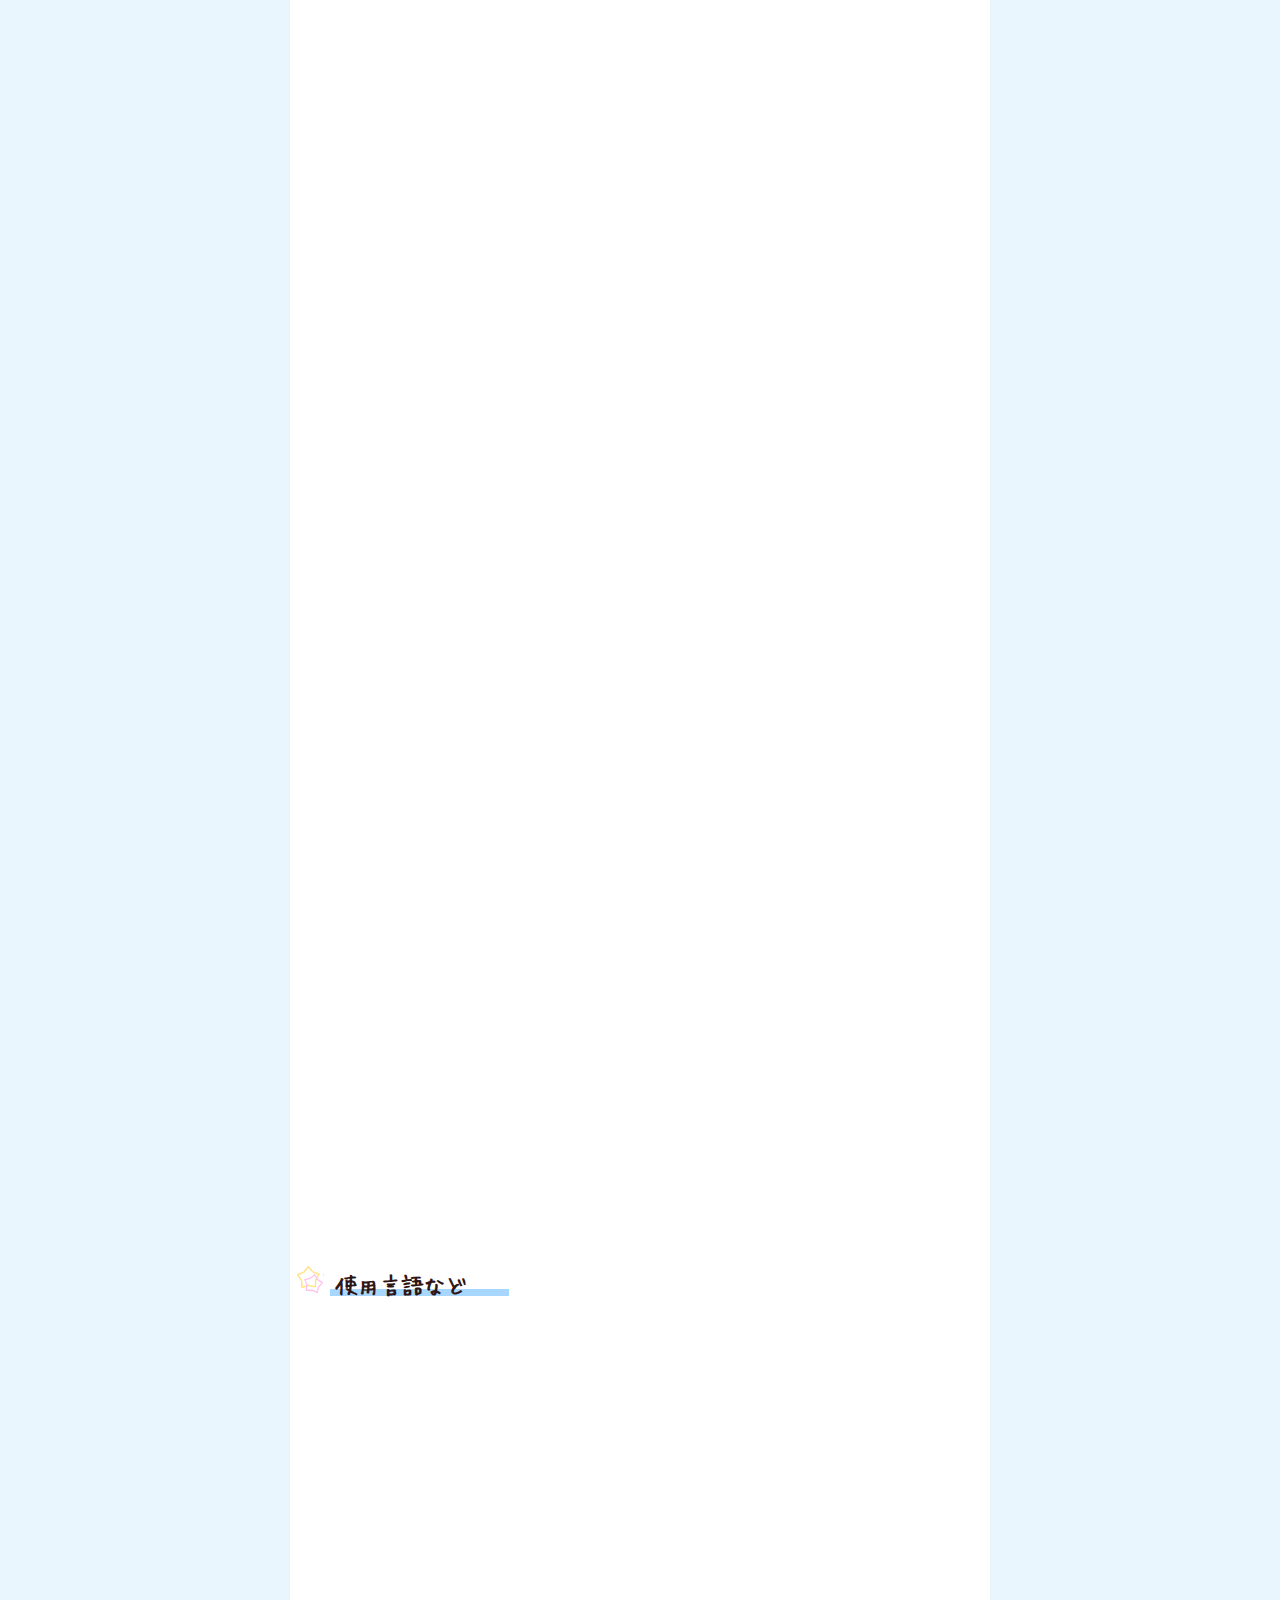
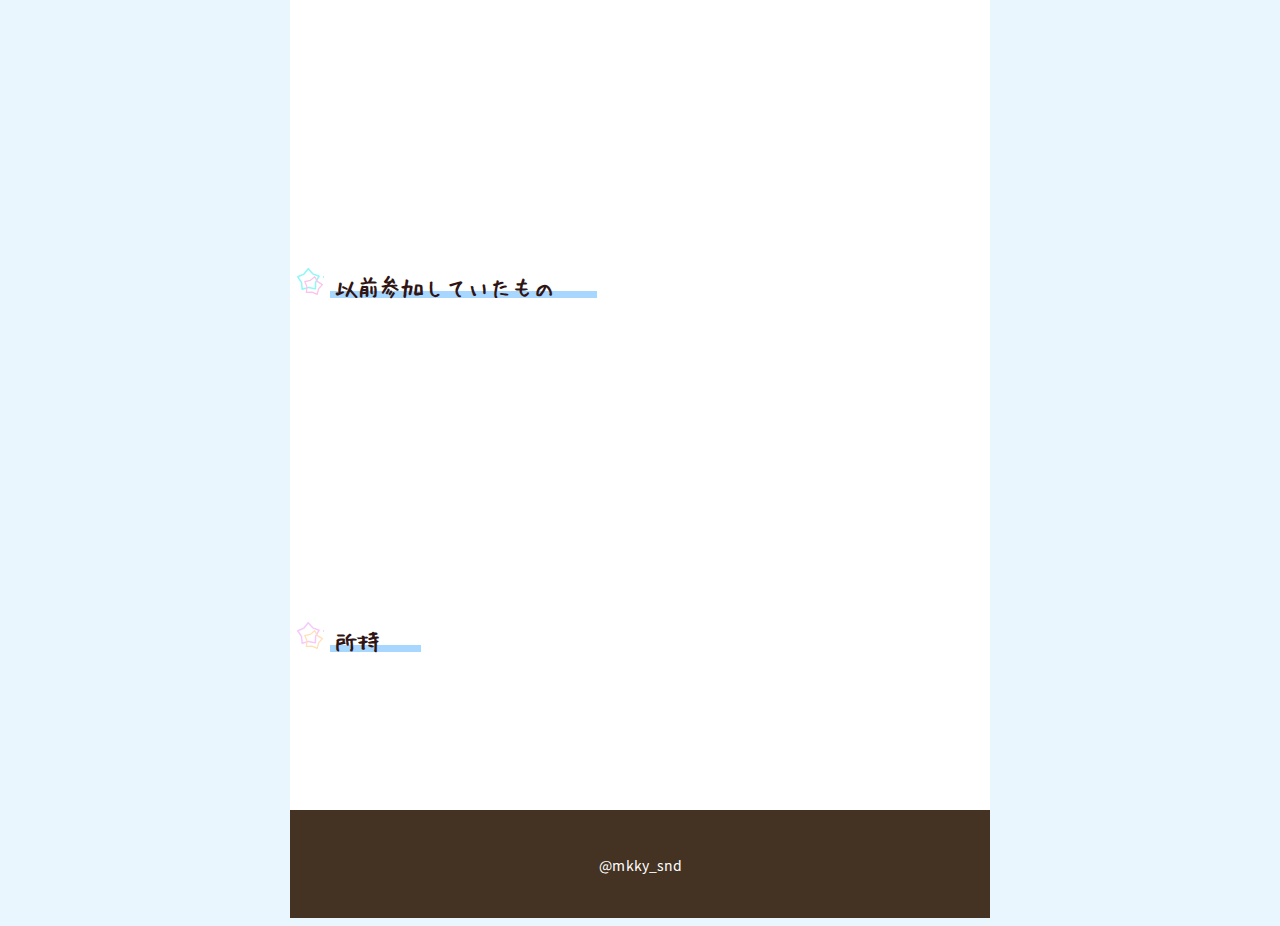
==== commit 878e94bb: "Fix accent caracters" ====
--- a/index.html
+++ b/index.html
@@ -1 +1 @@
-<!DOCTYPE html><html id="__next_error__"><head><meta charSet="utf-8"/><link rel="preload" href="/_next/static/chunks/webpack-47dd0b2b0bae3864.js" as="script"/><link rel="preload" href="/_next/static/chunks/fd9d1056-ec35d1a9702dbf4a.js" as="script"/><link rel="preload" href="/_next/static/chunks/596-9a449052ae107cf2.js" as="script"/><link rel="preload" href="/_next/static/chunks/main-app-3d4fffddf6ad8159.js" as="script"/><title>木工用サンド🥪&#x27;s Profile</title><meta name="description" content="木工用サンド🥪のプロフィールページ"/><meta name="viewport" content="width=device-width, initial-scale=1"/><meta property="og:image:type" content="image/png"/><meta property="og:image:width" content="1260"/><meta property="og:image:height" content="656"/><meta property="og:image" content="https://mkkysnd.github.io/opengraph-image.png?bf41a9edc2704576"/><meta name="twitter:card" content="summary_large_image"/><meta name="twitter:site" content="@mkky_snd"/><meta name="twitter:creator" content="@mkky_snd"/><meta name="twitter:title" content="木工用サンド🥪&#x27;s Profile"/><meta name="twitter:description" content="木工用サンド🥪のプロフィールページ"/><meta name="twitter:image:type" content="image/png"/><meta name="twitter:image:width" content="1260"/><meta name="twitter:image:height" content="656"/><meta name="twitter:image" content="https://mkkysnd.github.io/opengraph-image.png?bf41a9edc2704576"/><link rel="icon" href="/icon.png?0d13db3397ba25ee" type="image/png" sizes="1042x1042"/><link rel="apple-touch-icon" href="/apple-icon.png?0d13db3397ba25ee" type="image/png" sizes="1042x1042"/><meta name="next-size-adjust"/><script src="/_next/static/chunks/polyfills-78c92fac7aa8fdd8.js" noModule=""></script></head><body><script src="/_next/static/chunks/webpack-47dd0b2b0bae3864.js" async=""></script><script src="/_next/static/chunks/fd9d1056-ec35d1a9702dbf4a.js" async=""></script><script src="/_next/static/chunks/596-9a449052ae107cf2.js" async=""></script><script src="/_next/static/chunks/main-app-3d4fffddf6ad8159.js" async=""></script><script>(self.__next_f=self.__next_f||[]).push([0])</script><script>self.__next_f.push([1,"1:HC[\"/\",{\"crossOrigin\":\"anonymous\"}]\n2:HL[\"/_next/static/css/008cd9f10127687f.css\",{\"as\":\"style\"}]\n3:HL[\"/_next/static/css/50004bed5b58450d.css\",{\"as\":\"style\"}]\n4:HL[\"/_next/static/css/277707533a7418e9.css\",{\"as\":\"style\"}]\n0:\"$L5\"\n"])</script><script>self.__next_f.push([1,"6:HL[\"/_next/static/css/4b968bf15a172731.css\",{\"as\":\"style\"}]\n"])</script><script>self.__next_f.push([1,"7:I{\"id\":7948,\"chunks\":[\"272:static/chunks/webpack-47dd0b2b0bae3864.js\",\"971:static/chunks/fd9d1056-ec35d1a9702dbf4a.js\",\"596:static/chunks/596-9a449052ae107cf2.js\"],\"name\":\"default\",\"async\":false}\n9:I{\"id\":6628,\"chunks\":[\"272:static/chunks/webpack-47dd0b2b0bae3864.js\",\"971:static/chunks/fd9d1056-ec35d1a9702dbf4a.js\",\"596:static/chunks/596-9a449052ae107cf2.js\"],\"name\":\"GlobalError\",\"async\":false}\na:I{\"id\":9864,\"chunks\":[\"185:static/chunks/app/layout-c0b1c8cd503f9fb5.js\"],\"name\":\"\",\"async\":false}\nb:I{\"id\":16"])</script><script>self.__next_f.push([1,"54,\"chunks\":[\"185:static/chunks/app/layout-c0b1c8cd503f9fb5.js\"],\"name\":\"\",\"async\":false}\nc:I{\"id\":7767,\"chunks\":[\"272:static/chunks/webpack-47dd0b2b0bae3864.js\",\"971:static/chunks/fd9d1056-ec35d1a9702dbf4a.js\",\"596:static/chunks/596-9a449052ae107cf2.js\"],\"name\":\"default\",\"async\":false}\nd:I{\"id\":7920,\"chunks\":[\"272:static/chunks/webpack-47dd0b2b0bae3864.js\",\"971:static/chunks/fd9d1056-ec35d1a9702dbf4a.js\",\"596:static/chunks/596-9a449052ae107cf2.js\"],\"name\":\"default\",\"async\":false}\ne:I{\"id\":4839,\"chunks\":[\"2"])</script><script>self.__next_f.push([1,"72:static/chunks/webpack-47dd0b2b0bae3864.js\",\"971:static/chunks/fd9d1056-ec35d1a9702dbf4a.js\",\"596:static/chunks/596-9a449052ae107cf2.js\"],\"name\":\"default\",\"async\":false}\nf:I{\"id\":5638,\"chunks\":[\"246:static/chunks/246-966ab8c82f1308a5.js\",\"931:static/chunks/app/page-4271a71718b8ace6.js\"],\"name\":\"\",\"async\":false}\n"])</script><script>self.__next_f.push([1,"5:[[[\"$\",\"link\",\"0\",{\"rel\":\"stylesheet\",\"href\":\"/_next/static/css/008cd9f10127687f.css\",\"precedence\":\"next\"}],[\"$\",\"link\",\"1\",{\"rel\":\"stylesheet\",\"href\":\"/_next/static/css/50004bed5b58450d.css\",\"precedence\":\"next\"}],[\"$\",\"link\",\"2\",{\"rel\":\"stylesheet\",\"href\":\"/_next/static/css/277707533a7418e9.css\",\"precedence\":\"next\"}]],[\"$\",\"$L7\",null,{\"buildId\":\"T8n9wm4tBpwZdShI17Nzq\",\"assetPrefix\":\"\",\"initialCanonicalUrl\":\"/\",\"initialTree\":[\"\",{\"children\":[\"__PAGE__\",{}]},\"$undefined\",\"$undefined\",true],\"initialHead\":\"$L8\",\"globalErrorComponent\":\"$9\",\"children\":[[\"$\",\"html\",null,{\"lang\":\"ja\",\"children\":[[\"$\",\"$La\",null,{}],[\"$\",\"body\",null,{\"className\":\"Layout_bodyClass__3Ga_q\",\"children\":[\"$\",\"div\",null,{\"className\":\"Layout_bodyInnerClass__5B_Wb\",\"children\":[[\"$\",\"$Lb\",null,{}],[\"$\",\"$Lc\",null,{\"parallelRouterKey\":\"children\",\"segmentPath\":[\"children\"],\"error\":\"$undefined\",\"errorStyles\":\"$undefined\",\"loading\":\"$undefined\",\"loadingStyles\":\"$undefined\",\"hasLoading\":false,\"template\":[\"$\",\"$Ld\",null,{}],\"templateStyles\":\"$undefined\",\"notFound\":\"$undefined\",\"notFoundStyles\":\"$undefined\",\"childProp\":{\"current\":[[\"$\",\"$Le\",null,{\"propsForComponent\":{\"params\":{}},\"Component\":\"$f\"}],null],\"segment\":\"__PAGE__\"},\"styles\":[[\"$\",\"link\",\"0\",{\"rel\":\"stylesheet\",\"href\":\"/_next/static/css/4b968bf15a172731.css\",\"precedence\":\"next\"}]]}],[\"$\",\"footer\",null,{\"className\":\"Footer_footerClass__eE5to\",\"children\":[\"$\",\"p\",null,{\"className\":\"__className_7e3519\",\"children\":[\"$\",\"small\",null,{\"children\":[\"$\",\"a\",null,{\"href\":\"https://twitter.com/mkky_snd\",\"children\":\"@mkky_snd\"}]}]}]}]]}]}]]}],null]}]]\n"])</script><script>self.__next_f.push([1,"8:[[\"$\",\"meta\",\"0\",{\"charSet\":\"utf-8\"}],[\"$\",\"title\",\"1\",{\"children\":\"木工用サンド🥪's Profile\"}],[\"$\",\"meta\",\"2\",{\"name\":\"description\",\"content\":\"木工用サンド🥪のプロフィールページ\"}],[\"$\",\"meta\",\"3\",{\"name\":\"viewport\",\"content\":\"width=device-width, initial-scale=1\"}],[\"$\",\"meta\",\"4\",{\"property\":\"og:image:type\",\"content\":\"image/png\"}],[\"$\",\"meta\",\"5\",{\"property\":\"og:image:width\",\"content\":\"1260\"}],[\"$\",\"meta\",\"6\",{\"property\":\"og:image:height\",\"content\":\"656\"}],[\"$\",\"meta\",\"7\",{\"property\":\"og:image\",\"content\":\"https://mkkysnd.github.io/opengraph-image.png?bf41a9edc2704576\"}],[\"$\",\"meta\",\"8\",{\"name\":\"twitter:card\",\"content\":\"summary_large_image\"}],[\"$\",\"meta\",\"9\",{\"name\":\"twitter:site\",\"content\":\"@mkky_snd\"}],[\"$\",\"meta\",\"10\",{\"name\":\"twitter:creator\",\"content\":\"@mkky_snd\"}],[\"$\",\"meta\",\"11\",{\"name\":\"twitter:title\",\"content\":\"木工用サンド🥪's Profile\"}],[\"$\",\"meta\",\"12\",{\"name\":\"twitter:description\",\"content\":\"木工用サンド🥪のプロフィールページ\"}],[\"$\",\"meta\",\"13\",{\"name\":\"twitter:image:type\",\"content\":\"image/png\"}],[\"$\",\"meta\",\"14\",{\"name\":\"twitter:image:width\",\"content\":\"1260\"}],[\"$\",\"meta\",\"15\",{\"name\":\"twitter:image:height\",\"content\":\"656\"}],[\"$\",\"meta\",\"16\",{\"name\":\"twitter:image\",\"content\":\"https://mkkysnd.github.io/opengraph-image.png?bf41a9edc2704576\"}],[\"$\",\"link\",\"17\",{\"rel\":\"icon\",\"href\":\"/icon.png?0d13db3397ba25ee\",\"type\":\"image/png\",\"sizes\":\"1042x1042\"}],[\"$\",\"link\",\"18\",{\"rel\":\"apple-touch-icon\",\"href\":\"/apple-icon.png?0d13db3397ba25ee\",\"type\":\"image/png\",\"sizes\":\"1042x1042\"}],[\"$\",\"meta\",\"19\",{\"name\":\"next-size-adjust\"}]]\n"])</script></body></html>+<!DOCTYPE html><html id="__next_error__"><head><meta charSet="utf-8"/><link rel="preload" href="/_next/static/chunks/webpack-38abfe4650966135.js" as="script"/><link rel="preload" href="/_next/static/chunks/fd9d1056-ec35d1a9702dbf4a.js" as="script"/><link rel="preload" href="/_next/static/chunks/596-9a449052ae107cf2.js" as="script"/><link rel="preload" href="/_next/static/chunks/main-app-3d4fffddf6ad8159.js" as="script"/><title>木工用サンド🥪&#x27;s Profile</title><meta name="description" content="木工用サンド🥪のプロフィールページ"/><meta name="viewport" content="width=device-width, initial-scale=1"/><meta property="og:image:type" content="image/png"/><meta property="og:image:width" content="1260"/><meta property="og:image:height" content="656"/><meta property="og:image" content="https://mkkysnd.github.io/opengraph-image.png?bf41a9edc2704576"/><meta name="twitter:card" content="summary_large_image"/><meta name="twitter:site" content="@mkky_snd"/><meta name="twitter:creator" content="@mkky_snd"/><meta name="twitter:title" content="木工用サンド🥪&#x27;s Profile"/><meta name="twitter:description" content="木工用サンド🥪のプロフィールページ"/><meta name="twitter:image:type" content="image/png"/><meta name="twitter:image:width" content="1260"/><meta name="twitter:image:height" content="656"/><meta name="twitter:image" content="https://mkkysnd.github.io/opengraph-image.png?bf41a9edc2704576"/><link rel="icon" href="/icon.png?0d13db3397ba25ee" type="image/png" sizes="1042x1042"/><link rel="apple-touch-icon" href="/apple-icon.png?0d13db3397ba25ee" type="image/png" sizes="1042x1042"/><meta name="next-size-adjust"/><script src="/_next/static/chunks/polyfills-78c92fac7aa8fdd8.js" noModule=""></script></head><body><script src="/_next/static/chunks/webpack-38abfe4650966135.js" async=""></script><script src="/_next/static/chunks/fd9d1056-ec35d1a9702dbf4a.js" async=""></script><script src="/_next/static/chunks/596-9a449052ae107cf2.js" async=""></script><script src="/_next/static/chunks/main-app-3d4fffddf6ad8159.js" async=""></script><script>(self.__next_f=self.__next_f||[]).push([0])</script><script>self.__next_f.push([1,"1:HC[\"/\",{\"crossOrigin\":\"anonymous\"}]\n2:HL[\"/_next/static/css/008cd9f10127687f.css\",{\"as\":\"style\"}]\n3:HL[\"/_next/static/css/50004bed5b58450d.css\",{\"as\":\"style\"}]\n4:HL[\"/_next/static/css/277707533a7418e9.css\",{\"as\":\"style\"}]\n0:\"$L5\"\n"])</script><script>self.__next_f.push([1,"6:HL[\"/_next/static/css/4b968bf15a172731.css\",{\"as\":\"style\"}]\n"])</script><script>self.__next_f.push([1,"7:I{\"id\":7948,\"chunks\":[\"272:static/chunks/webpack-38abfe4650966135.js\",\"971:static/chunks/fd9d1056-ec35d1a9702dbf4a.js\",\"596:static/chunks/596-9a449052ae107cf2.js\"],\"name\":\"default\",\"async\":false}\n9:I{\"id\":6628,\"chunks\":[\"272:static/chunks/webpack-38abfe4650966135.js\",\"971:static/chunks/fd9d1056-ec35d1a9702dbf4a.js\",\"596:static/chunks/596-9a449052ae107cf2.js\"],\"name\":\"GlobalError\",\"async\":false}\na:I{\"id\":9864,\"chunks\":[\"185:static/chunks/app/layout-41f18a30bf22b47c.js\"],\"name\":\"\",\"async\":false}\nb:I{\"id\":16"])</script><script>self.__next_f.push([1,"54,\"chunks\":[\"185:static/chunks/app/layout-41f18a30bf22b47c.js\"],\"name\":\"\",\"async\":false}\nc:I{\"id\":7767,\"chunks\":[\"272:static/chunks/webpack-38abfe4650966135.js\",\"971:static/chunks/fd9d1056-ec35d1a9702dbf4a.js\",\"596:static/chunks/596-9a449052ae107cf2.js\"],\"name\":\"default\",\"async\":false}\nd:I{\"id\":7920,\"chunks\":[\"272:static/chunks/webpack-38abfe4650966135.js\",\"971:static/chunks/fd9d1056-ec35d1a9702dbf4a.js\",\"596:static/chunks/596-9a449052ae107cf2.js\"],\"name\":\"default\",\"async\":false}\ne:I{\"id\":4839,\"chunks\":[\"2"])</script><script>self.__next_f.push([1,"72:static/chunks/webpack-38abfe4650966135.js\",\"971:static/chunks/fd9d1056-ec35d1a9702dbf4a.js\",\"596:static/chunks/596-9a449052ae107cf2.js\"],\"name\":\"default\",\"async\":false}\nf:I{\"id\":5638,\"chunks\":[\"246:static/chunks/246-966ab8c82f1308a5.js\",\"931:static/chunks/app/page-e4bb89288cecdb6c.js\"],\"name\":\"\",\"async\":false}\n"])</script><script>self.__next_f.push([1,"5:[[[\"$\",\"link\",\"0\",{\"rel\":\"stylesheet\",\"href\":\"/_next/static/css/008cd9f10127687f.css\",\"precedence\":\"next\"}],[\"$\",\"link\",\"1\",{\"rel\":\"stylesheet\",\"href\":\"/_next/static/css/50004bed5b58450d.css\",\"precedence\":\"next\"}],[\"$\",\"link\",\"2\",{\"rel\":\"stylesheet\",\"href\":\"/_next/static/css/277707533a7418e9.css\",\"precedence\":\"next\"}]],[\"$\",\"$L7\",null,{\"buildId\":\"CFJ-mYiyaIGrwg0E9gEHW\",\"assetPrefix\":\"\",\"initialCanonicalUrl\":\"/\",\"initialTree\":[\"\",{\"children\":[\"__PAGE__\",{}]},\"$undefined\",\"$undefined\",true],\"initialHead\":\"$L8\",\"globalErrorComponent\":\"$9\",\"children\":[[\"$\",\"html\",null,{\"lang\":\"ja\",\"children\":[[\"$\",\"$La\",null,{}],[\"$\",\"body\",null,{\"className\":\"Layout_bodyClass__3Ga_q\",\"children\":[\"$\",\"div\",null,{\"className\":\"Layout_bodyInnerClass__5B_Wb\",\"children\":[[\"$\",\"$Lb\",null,{}],[\"$\",\"$Lc\",null,{\"parallelRouterKey\":\"children\",\"segmentPath\":[\"children\"],\"error\":\"$undefined\",\"errorStyles\":\"$undefined\",\"loading\":\"$undefined\",\"loadingStyles\":\"$undefined\",\"hasLoading\":false,\"template\":[\"$\",\"$Ld\",null,{}],\"templateStyles\":\"$undefined\",\"notFound\":\"$undefined\",\"notFoundStyles\":\"$undefined\",\"childProp\":{\"current\":[[\"$\",\"$Le\",null,{\"propsForComponent\":{\"params\":{}},\"Component\":\"$f\"}],null],\"segment\":\"__PAGE__\"},\"styles\":[[\"$\",\"link\",\"0\",{\"rel\":\"stylesheet\",\"href\":\"/_next/static/css/4b968bf15a172731.css\",\"precedence\":\"next\"}]]}],[\"$\",\"footer\",null,{\"className\":\"Footer_footerClass__eE5to\",\"children\":[\"$\",\"p\",null,{\"className\":\"__className_7e3519\",\"children\":[\"$\",\"small\",null,{\"children\":[\"$\",\"a\",null,{\"href\":\"https://twitter.com/mkky_snd\",\"children\":\"@mkky_snd\"}]}]}]}]]}]}]]}],null]}]]\n"])</script><script>self.__next_f.push([1,"8:[[\"$\",\"meta\",\"0\",{\"charSet\":\"utf-8\"}],[\"$\",\"title\",\"1\",{\"children\":\"木工用サンド🥪's Profile\"}],[\"$\",\"meta\",\"2\",{\"name\":\"description\",\"content\":\"木工用サンド🥪のプロフィールページ\"}],[\"$\",\"meta\",\"3\",{\"name\":\"viewport\",\"content\":\"width=device-width, initial-scale=1\"}],[\"$\",\"meta\",\"4\",{\"property\":\"og:image:type\",\"content\":\"image/png\"}],[\"$\",\"meta\",\"5\",{\"property\":\"og:image:width\",\"content\":\"1260\"}],[\"$\",\"meta\",\"6\",{\"property\":\"og:image:height\",\"content\":\"656\"}],[\"$\",\"meta\",\"7\",{\"property\":\"og:image\",\"content\":\"https://mkkysnd.github.io/opengraph-image.png?bf41a9edc2704576\"}],[\"$\",\"meta\",\"8\",{\"name\":\"twitter:card\",\"content\":\"summary_large_image\"}],[\"$\",\"meta\",\"9\",{\"name\":\"twitter:site\",\"content\":\"@mkky_snd\"}],[\"$\",\"meta\",\"10\",{\"name\":\"twitter:creator\",\"content\":\"@mkky_snd\"}],[\"$\",\"meta\",\"11\",{\"name\":\"twitter:title\",\"content\":\"木工用サンド🥪's Profile\"}],[\"$\",\"meta\",\"12\",{\"name\":\"twitter:description\",\"content\":\"木工用サンド🥪のプロフィールページ\"}],[\"$\",\"meta\",\"13\",{\"name\":\"twitter:image:type\",\"content\":\"image/png\"}],[\"$\",\"meta\",\"14\",{\"name\":\"twitter:image:width\",\"content\":\"1260\"}],[\"$\",\"meta\",\"15\",{\"name\":\"twitter:image:height\",\"content\":\"656\"}],[\"$\",\"meta\",\"16\",{\"name\":\"twitter:image\",\"content\":\"https://mkkysnd.github.io/opengraph-image.png?bf41a9edc2704576\"}],[\"$\",\"link\",\"17\",{\"rel\":\"icon\",\"href\":\"/icon.png?0d13db3397ba25ee\",\"type\":\"image/png\",\"sizes\":\"1042x1042\"}],[\"$\",\"link\",\"18\",{\"rel\":\"apple-touch-icon\",\"href\":\"/apple-icon.png?0d13db3397ba25ee\",\"type\":\"image/png\",\"sizes\":\"1042x1042\"}],[\"$\",\"meta\",\"19\",{\"name\":\"next-size-adjust\"}]]\n"])</script></body></html>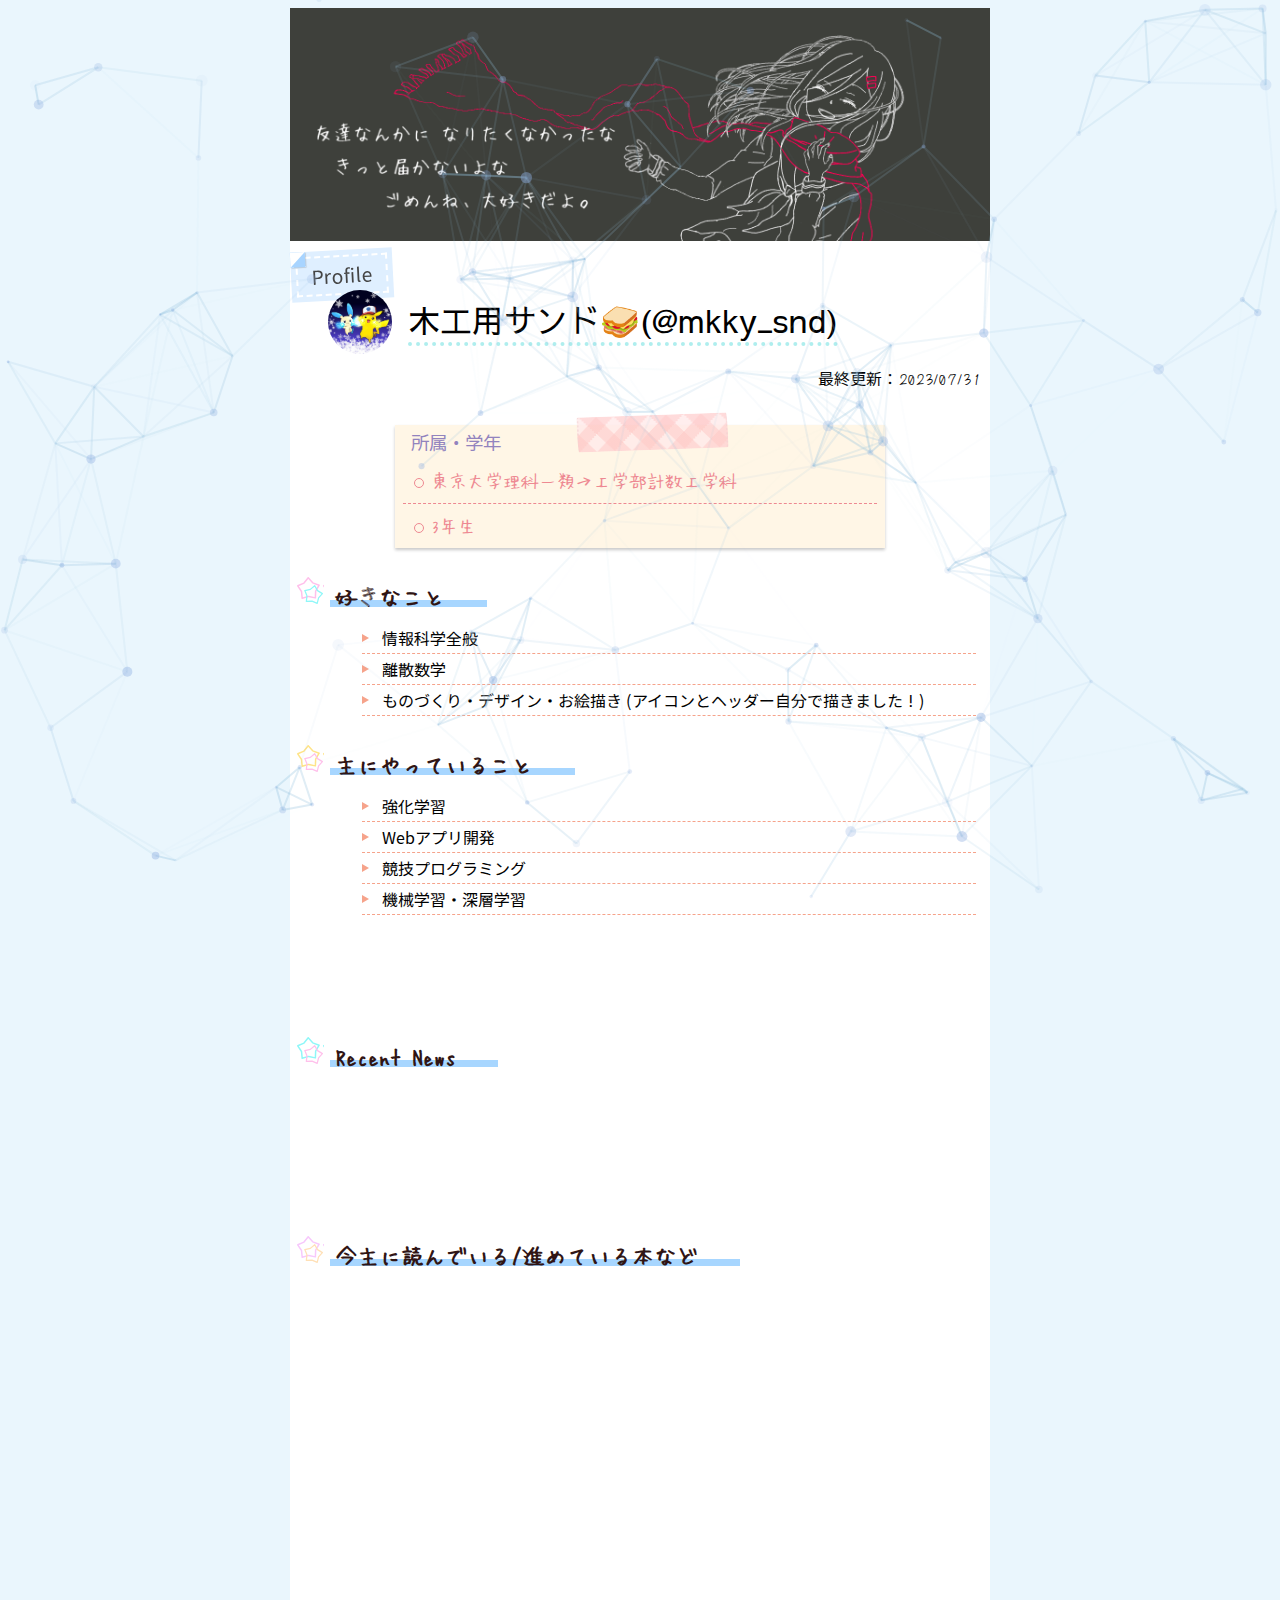
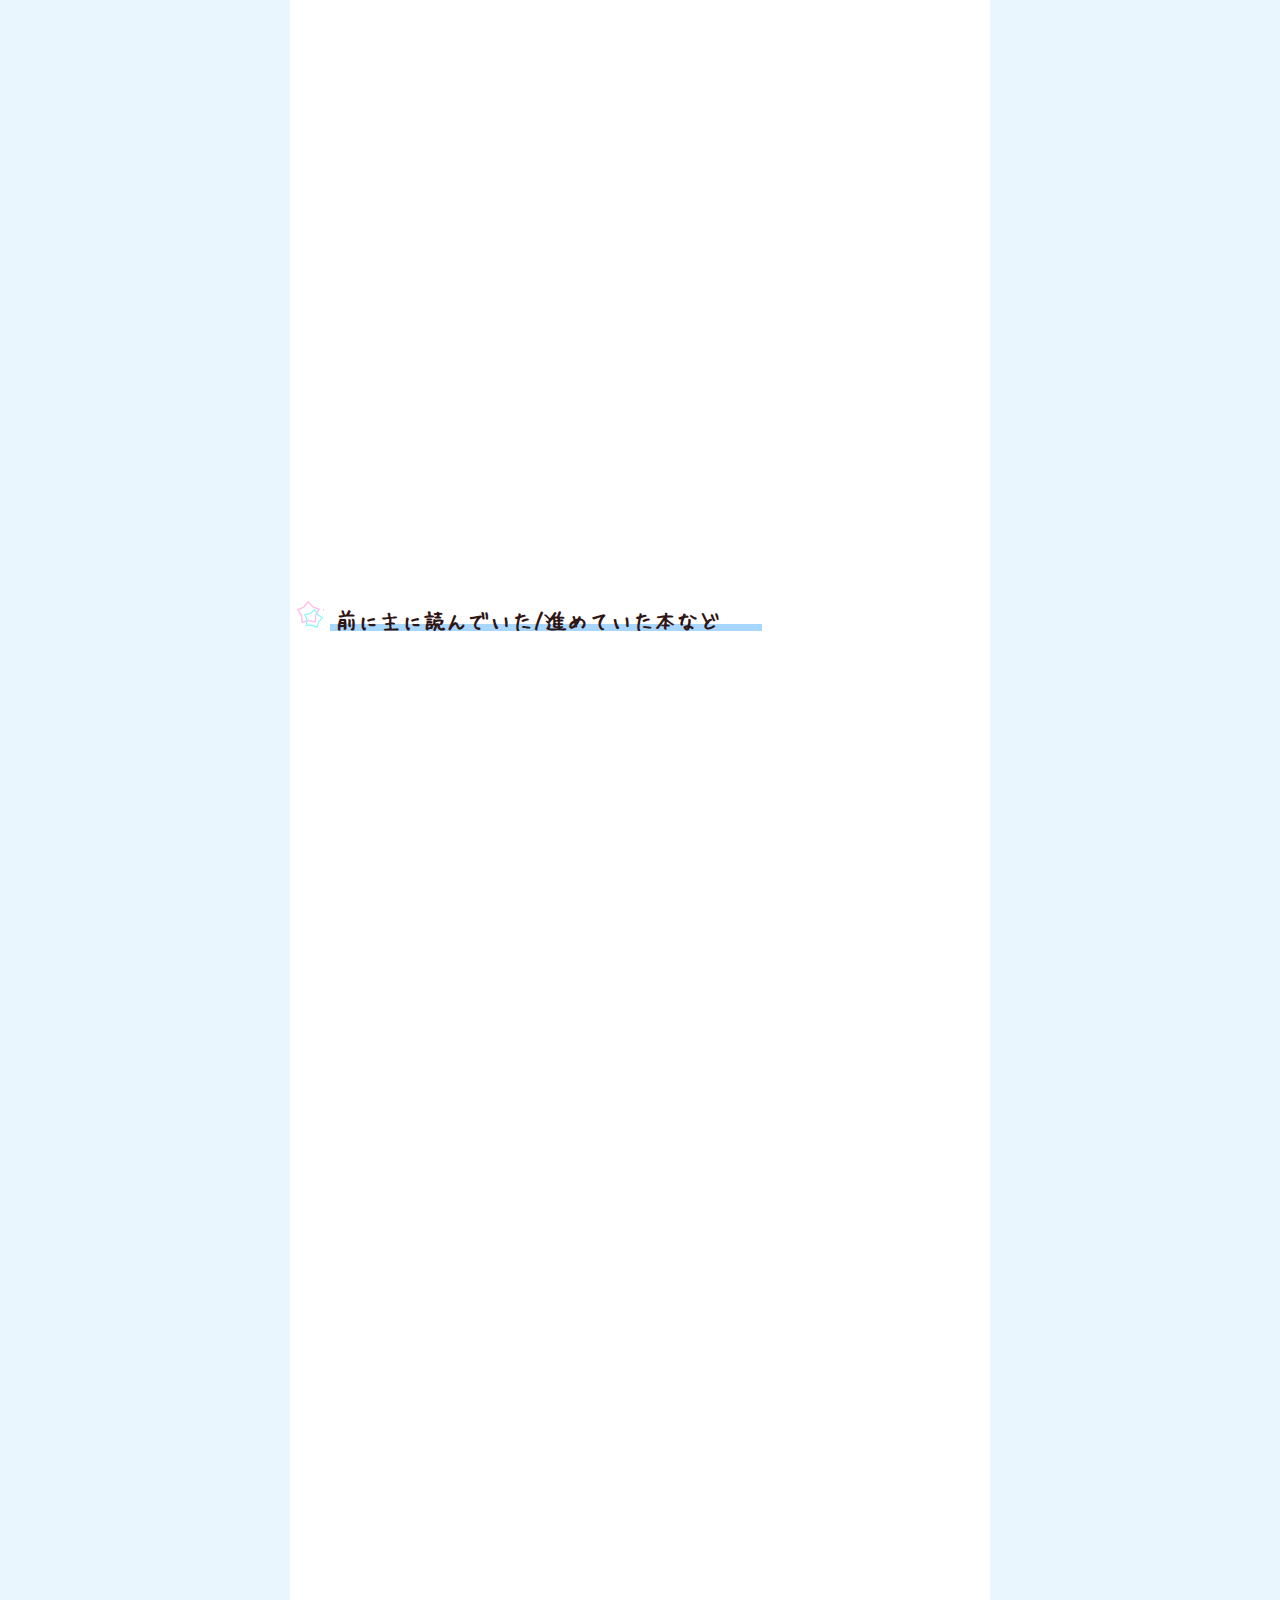
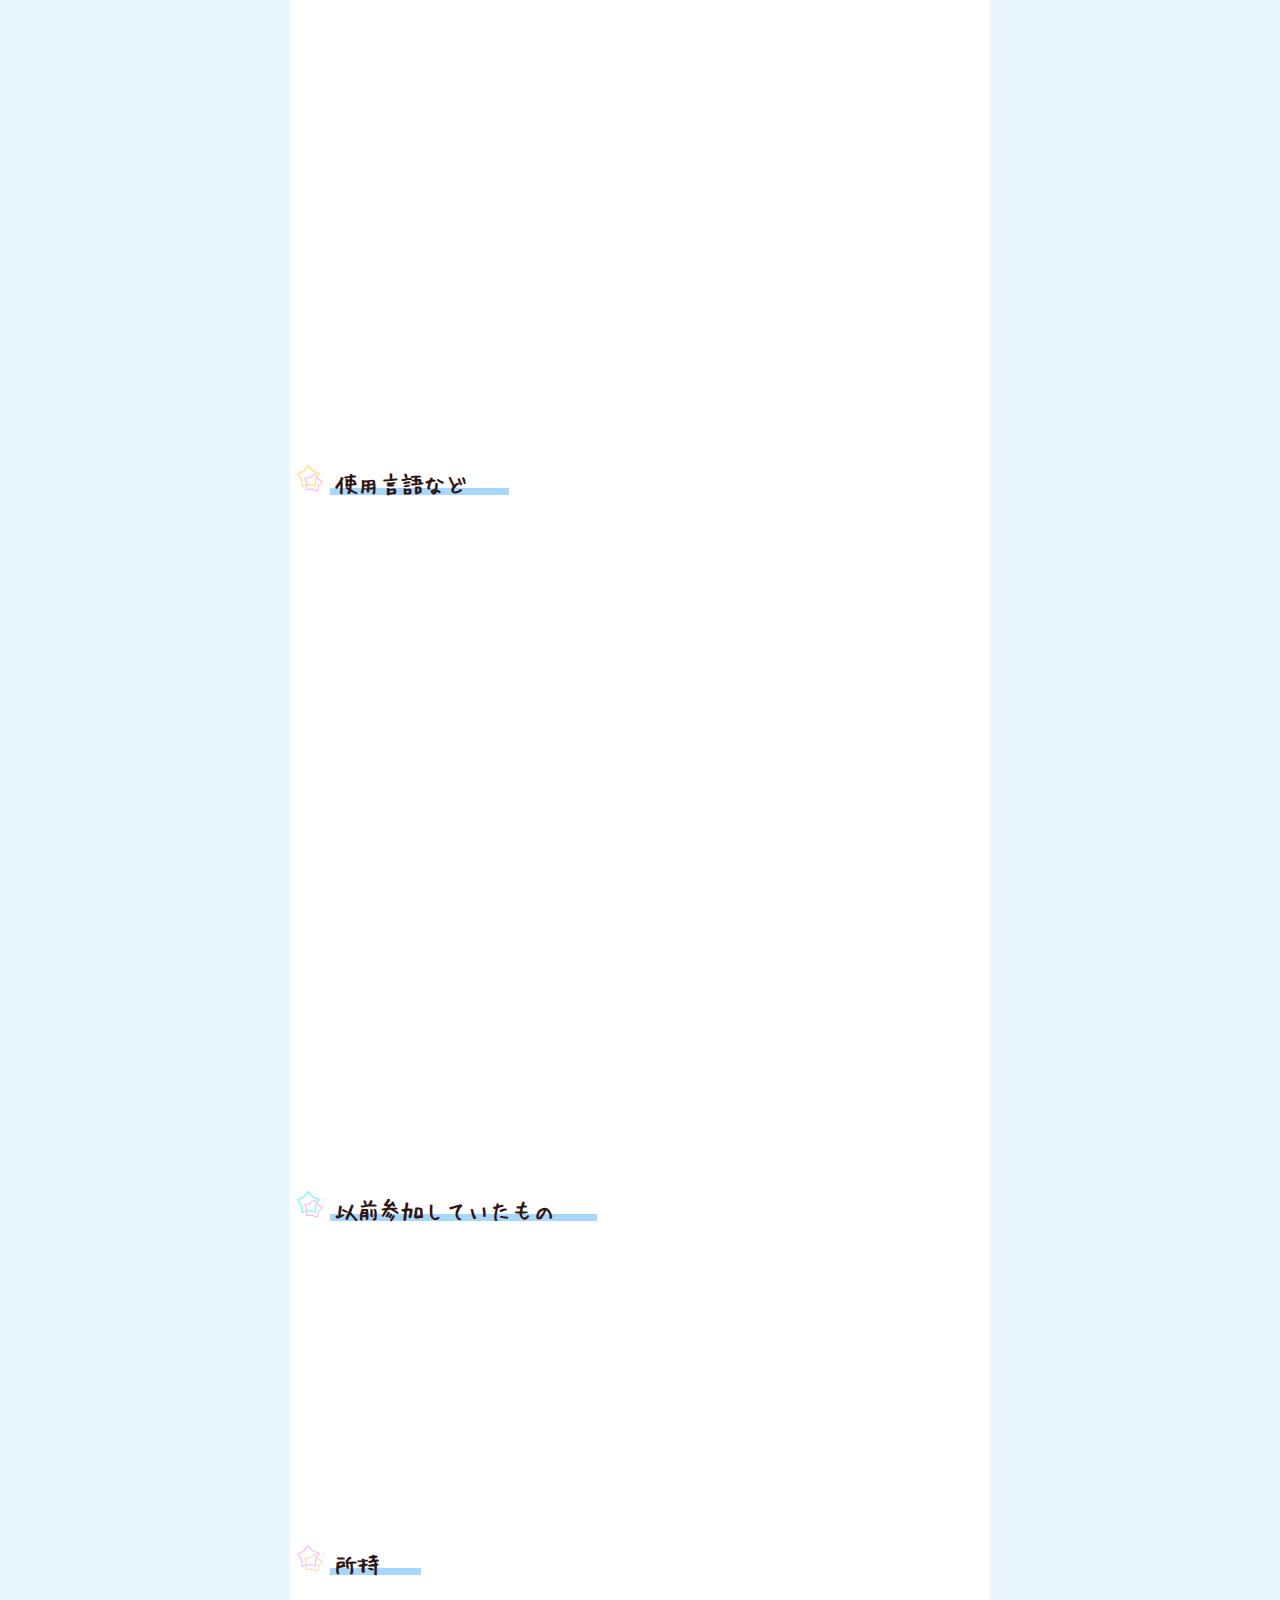
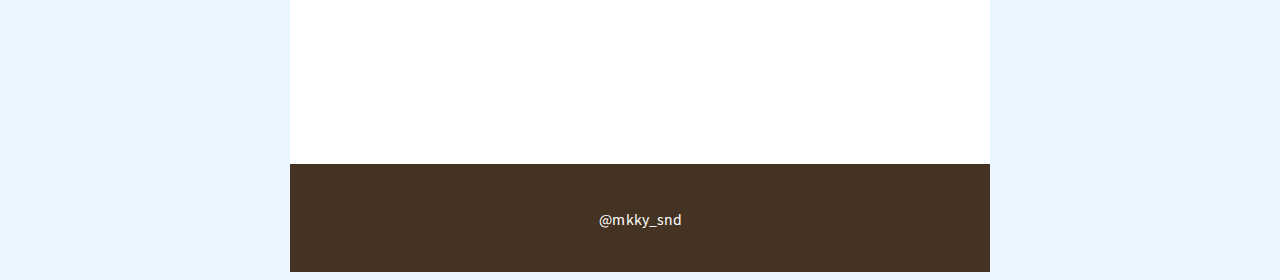
==== commit f8e4c691: "Update" ====
--- a/index.html
+++ b/index.html
@@ -1 +1 @@
-<!DOCTYPE html><html id="__next_error__"><head><meta charSet="utf-8"/><link rel="preload" href="/_next/static/chunks/webpack-38abfe4650966135.js" as="script"/><link rel="preload" href="/_next/static/chunks/fd9d1056-ec35d1a9702dbf4a.js" as="script"/><link rel="preload" href="/_next/static/chunks/596-9a449052ae107cf2.js" as="script"/><link rel="preload" href="/_next/static/chunks/main-app-3d4fffddf6ad8159.js" as="script"/><title>木工用サンド🥪&#x27;s Profile</title><meta name="description" content="木工用サンド🥪のプロフィールページ"/><meta name="viewport" content="width=device-width, initial-scale=1"/><meta property="og:image:type" content="image/png"/><meta property="og:image:width" content="1260"/><meta property="og:image:height" content="656"/><meta property="og:image" content="https://mkkysnd.github.io/opengraph-image.png?bf41a9edc2704576"/><meta name="twitter:card" content="summary_large_image"/><meta name="twitter:site" content="@mkky_snd"/><meta name="twitter:creator" content="@mkky_snd"/><meta name="twitter:title" content="木工用サンド🥪&#x27;s Profile"/><meta name="twitter:description" content="木工用サンド🥪のプロフィールページ"/><meta name="twitter:image:type" content="image/png"/><meta name="twitter:image:width" content="1260"/><meta name="twitter:image:height" content="656"/><meta name="twitter:image" content="https://mkkysnd.github.io/opengraph-image.png?bf41a9edc2704576"/><link rel="icon" href="/icon.png?0d13db3397ba25ee" type="image/png" sizes="1042x1042"/><link rel="apple-touch-icon" href="/apple-icon.png?0d13db3397ba25ee" type="image/png" sizes="1042x1042"/><meta name="next-size-adjust"/><script src="/_next/static/chunks/polyfills-78c92fac7aa8fdd8.js" noModule=""></script></head><body><script src="/_next/static/chunks/webpack-38abfe4650966135.js" async=""></script><script src="/_next/static/chunks/fd9d1056-ec35d1a9702dbf4a.js" async=""></script><script src="/_next/static/chunks/596-9a449052ae107cf2.js" async=""></script><script src="/_next/static/chunks/main-app-3d4fffddf6ad8159.js" async=""></script><script>(self.__next_f=self.__next_f||[]).push([0])</script><script>self.__next_f.push([1,"1:HC[\"/\",{\"crossOrigin\":\"anonymous\"}]\n2:HL[\"/_next/static/css/008cd9f10127687f.css\",{\"as\":\"style\"}]\n3:HL[\"/_next/static/css/50004bed5b58450d.css\",{\"as\":\"style\"}]\n4:HL[\"/_next/static/css/277707533a7418e9.css\",{\"as\":\"style\"}]\n0:\"$L5\"\n"])</script><script>self.__next_f.push([1,"6:HL[\"/_next/static/css/4b968bf15a172731.css\",{\"as\":\"style\"}]\n"])</script><script>self.__next_f.push([1,"7:I{\"id\":7948,\"chunks\":[\"272:static/chunks/webpack-38abfe4650966135.js\",\"971:static/chunks/fd9d1056-ec35d1a9702dbf4a.js\",\"596:static/chunks/596-9a449052ae107cf2.js\"],\"name\":\"default\",\"async\":false}\n9:I{\"id\":6628,\"chunks\":[\"272:static/chunks/webpack-38abfe4650966135.js\",\"971:static/chunks/fd9d1056-ec35d1a9702dbf4a.js\",\"596:static/chunks/596-9a449052ae107cf2.js\"],\"name\":\"GlobalError\",\"async\":false}\na:I{\"id\":9864,\"chunks\":[\"185:static/chunks/app/layout-41f18a30bf22b47c.js\"],\"name\":\"\",\"async\":false}\nb:I{\"id\":16"])</script><script>self.__next_f.push([1,"54,\"chunks\":[\"185:static/chunks/app/layout-41f18a30bf22b47c.js\"],\"name\":\"\",\"async\":false}\nc:I{\"id\":7767,\"chunks\":[\"272:static/chunks/webpack-38abfe4650966135.js\",\"971:static/chunks/fd9d1056-ec35d1a9702dbf4a.js\",\"596:static/chunks/596-9a449052ae107cf2.js\"],\"name\":\"default\",\"async\":false}\nd:I{\"id\":7920,\"chunks\":[\"272:static/chunks/webpack-38abfe4650966135.js\",\"971:static/chunks/fd9d1056-ec35d1a9702dbf4a.js\",\"596:static/chunks/596-9a449052ae107cf2.js\"],\"name\":\"default\",\"async\":false}\ne:I{\"id\":4839,\"chunks\":[\"2"])</script><script>self.__next_f.push([1,"72:static/chunks/webpack-38abfe4650966135.js\",\"971:static/chunks/fd9d1056-ec35d1a9702dbf4a.js\",\"596:static/chunks/596-9a449052ae107cf2.js\"],\"name\":\"default\",\"async\":false}\nf:I{\"id\":5638,\"chunks\":[\"246:static/chunks/246-966ab8c82f1308a5.js\",\"931:static/chunks/app/page-e4bb89288cecdb6c.js\"],\"name\":\"\",\"async\":false}\n"])</script><script>self.__next_f.push([1,"5:[[[\"$\",\"link\",\"0\",{\"rel\":\"stylesheet\",\"href\":\"/_next/static/css/008cd9f10127687f.css\",\"precedence\":\"next\"}],[\"$\",\"link\",\"1\",{\"rel\":\"stylesheet\",\"href\":\"/_next/static/css/50004bed5b58450d.css\",\"precedence\":\"next\"}],[\"$\",\"link\",\"2\",{\"rel\":\"stylesheet\",\"href\":\"/_next/static/css/277707533a7418e9.css\",\"precedence\":\"next\"}]],[\"$\",\"$L7\",null,{\"buildId\":\"CFJ-mYiyaIGrwg0E9gEHW\",\"assetPrefix\":\"\",\"initialCanonicalUrl\":\"/\",\"initialTree\":[\"\",{\"children\":[\"__PAGE__\",{}]},\"$undefined\",\"$undefined\",true],\"initialHead\":\"$L8\",\"globalErrorComponent\":\"$9\",\"children\":[[\"$\",\"html\",null,{\"lang\":\"ja\",\"children\":[[\"$\",\"$La\",null,{}],[\"$\",\"body\",null,{\"className\":\"Layout_bodyClass__3Ga_q\",\"children\":[\"$\",\"div\",null,{\"className\":\"Layout_bodyInnerClass__5B_Wb\",\"children\":[[\"$\",\"$Lb\",null,{}],[\"$\",\"$Lc\",null,{\"parallelRouterKey\":\"children\",\"segmentPath\":[\"children\"],\"error\":\"$undefined\",\"errorStyles\":\"$undefined\",\"loading\":\"$undefined\",\"loadingStyles\":\"$undefined\",\"hasLoading\":false,\"template\":[\"$\",\"$Ld\",null,{}],\"templateStyles\":\"$undefined\",\"notFound\":\"$undefined\",\"notFoundStyles\":\"$undefined\",\"childProp\":{\"current\":[[\"$\",\"$Le\",null,{\"propsForComponent\":{\"params\":{}},\"Component\":\"$f\"}],null],\"segment\":\"__PAGE__\"},\"styles\":[[\"$\",\"link\",\"0\",{\"rel\":\"stylesheet\",\"href\":\"/_next/static/css/4b968bf15a172731.css\",\"precedence\":\"next\"}]]}],[\"$\",\"footer\",null,{\"className\":\"Footer_footerClass__eE5to\",\"children\":[\"$\",\"p\",null,{\"className\":\"__className_7e3519\",\"children\":[\"$\",\"small\",null,{\"children\":[\"$\",\"a\",null,{\"href\":\"https://twitter.com/mkky_snd\",\"children\":\"@mkky_snd\"}]}]}]}]]}]}]]}],null]}]]\n"])</script><script>self.__next_f.push([1,"8:[[\"$\",\"meta\",\"0\",{\"charSet\":\"utf-8\"}],[\"$\",\"title\",\"1\",{\"children\":\"木工用サンド🥪's Profile\"}],[\"$\",\"meta\",\"2\",{\"name\":\"description\",\"content\":\"木工用サンド🥪のプロフィールページ\"}],[\"$\",\"meta\",\"3\",{\"name\":\"viewport\",\"content\":\"width=device-width, initial-scale=1\"}],[\"$\",\"meta\",\"4\",{\"property\":\"og:image:type\",\"content\":\"image/png\"}],[\"$\",\"meta\",\"5\",{\"property\":\"og:image:width\",\"content\":\"1260\"}],[\"$\",\"meta\",\"6\",{\"property\":\"og:image:height\",\"content\":\"656\"}],[\"$\",\"meta\",\"7\",{\"property\":\"og:image\",\"content\":\"https://mkkysnd.github.io/opengraph-image.png?bf41a9edc2704576\"}],[\"$\",\"meta\",\"8\",{\"name\":\"twitter:card\",\"content\":\"summary_large_image\"}],[\"$\",\"meta\",\"9\",{\"name\":\"twitter:site\",\"content\":\"@mkky_snd\"}],[\"$\",\"meta\",\"10\",{\"name\":\"twitter:creator\",\"content\":\"@mkky_snd\"}],[\"$\",\"meta\",\"11\",{\"name\":\"twitter:title\",\"content\":\"木工用サンド🥪's Profile\"}],[\"$\",\"meta\",\"12\",{\"name\":\"twitter:description\",\"content\":\"木工用サンド🥪のプロフィールページ\"}],[\"$\",\"meta\",\"13\",{\"name\":\"twitter:image:type\",\"content\":\"image/png\"}],[\"$\",\"meta\",\"14\",{\"name\":\"twitter:image:width\",\"content\":\"1260\"}],[\"$\",\"meta\",\"15\",{\"name\":\"twitter:image:height\",\"content\":\"656\"}],[\"$\",\"meta\",\"16\",{\"name\":\"twitter:image\",\"content\":\"https://mkkysnd.github.io/opengraph-image.png?bf41a9edc2704576\"}],[\"$\",\"link\",\"17\",{\"rel\":\"icon\",\"href\":\"/icon.png?0d13db3397ba25ee\",\"type\":\"image/png\",\"sizes\":\"1042x1042\"}],[\"$\",\"link\",\"18\",{\"rel\":\"apple-touch-icon\",\"href\":\"/apple-icon.png?0d13db3397ba25ee\",\"type\":\"image/png\",\"sizes\":\"1042x1042\"}],[\"$\",\"meta\",\"19\",{\"name\":\"next-size-adjust\"}]]\n"])</script></body></html>+<!DOCTYPE html><html id="__next_error__"><head><meta charSet="utf-8"/><link rel="preload" href="/_next/static/chunks/webpack-47dd0b2b0bae3864.js" as="script"/><link rel="preload" href="/_next/static/chunks/fd9d1056-ec35d1a9702dbf4a.js" as="script"/><link rel="preload" href="/_next/static/chunks/596-9a449052ae107cf2.js" as="script"/><link rel="preload" href="/_next/static/chunks/main-app-3d4fffddf6ad8159.js" as="script"/><title>木工用サンド🥪&#x27;s Profile</title><meta name="description" content="木工用サンド🥪のプロフィールページ"/><meta name="viewport" content="width=device-width, initial-scale=1"/><meta property="og:image:type" content="image/png"/><meta property="og:image:width" content="1260"/><meta property="og:image:height" content="656"/><meta property="og:image" content="http://mkkysnd.github.io/opengraph-image.png?bf41a9edc2704576"/><meta name="twitter:card" content="summary_large_image"/><meta name="twitter:site" content="@mkky_snd"/><meta name="twitter:creator" content="@mkky_snd"/><meta name="twitter:title" content="木工用サンド🥪&#x27;s Profile"/><meta name="twitter:description" content="木工用サンド🥪のプロフィールページ"/><meta name="twitter:image:type" content="image/png"/><meta name="twitter:image:width" content="1260"/><meta name="twitter:image:height" content="656"/><meta name="twitter:image" content="http://mkkysnd.github.io/opengraph-image.png?bf41a9edc2704576"/><link rel="icon" href="/icon.png?0d13db3397ba25ee" type="image/png" sizes="1042x1042"/><link rel="apple-touch-icon" href="/apple-icon.png?0d13db3397ba25ee" type="image/png" sizes="1042x1042"/><meta name="next-size-adjust"/><script src="/_next/static/chunks/polyfills-78c92fac7aa8fdd8.js" noModule=""></script></head><body><script src="/_next/static/chunks/webpack-47dd0b2b0bae3864.js" async=""></script><script src="/_next/static/chunks/fd9d1056-ec35d1a9702dbf4a.js" async=""></script><script src="/_next/static/chunks/596-9a449052ae107cf2.js" async=""></script><script src="/_next/static/chunks/main-app-3d4fffddf6ad8159.js" async=""></script><script>(self.__next_f=self.__next_f||[]).push([0])</script><script>self.__next_f.push([1,"1:HC[\"/\",{\"crossOrigin\":\"anonymous\"}]\n2:HL[\"/_next/static/css/008cd9f10127687f.css\",{\"as\":\"style\"}]\n3:HL[\"/_next/static/css/50004bed5b58450d.css\",{\"as\":\"style\"}]\n4:HL[\"/_next/static/css/277707533a7418e9.css\",{\"as\":\"style\"}]\n0:\"$L5\"\n"])</script><script>self.__next_f.push([1,"6:HL[\"/_next/static/css/4b968bf15a172731.css\",{\"as\":\"style\"}]\n"])</script><script>self.__next_f.push([1,"7:I{\"id\":7948,\"chunks\":[\"272:static/chunks/webpack-47dd0b2b0bae3864.js\",\"971:static/chunks/fd9d1056-ec35d1a9702dbf4a.js\",\"596:static/chunks/596-9a449052ae107cf2.js\"],\"name\":\"default\",\"async\":false}\n9:I{\"id\":6628,\"chunks\":[\"272:static/chunks/webpack-47dd0b2b0bae3864.js\",\"971:static/chunks/fd9d1056-ec35d1a9702dbf4a.js\",\"596:static/chunks/596-9a449052ae107cf2.js\"],\"name\":\"GlobalError\",\"async\":false}\na:I{\"id\":9864,\"chunks\":[\"185:static/chunks/app/layout-c0b1c8cd503f9fb5.js\"],\"name\":\"\",\"async\":false}\nb:I{\"id\":16"])</script><script>self.__next_f.push([1,"54,\"chunks\":[\"185:static/chunks/app/layout-c0b1c8cd503f9fb5.js\"],\"name\":\"\",\"async\":false}\nc:I{\"id\":7767,\"chunks\":[\"272:static/chunks/webpack-47dd0b2b0bae3864.js\",\"971:static/chunks/fd9d1056-ec35d1a9702dbf4a.js\",\"596:static/chunks/596-9a449052ae107cf2.js\"],\"name\":\"default\",\"async\":false}\nd:I{\"id\":7920,\"chunks\":[\"272:static/chunks/webpack-47dd0b2b0bae3864.js\",\"971:static/chunks/fd9d1056-ec35d1a9702dbf4a.js\",\"596:static/chunks/596-9a449052ae107cf2.js\"],\"name\":\"default\",\"async\":false}\ne:I{\"id\":4839,\"chunks\":[\"2"])</script><script>self.__next_f.push([1,"72:static/chunks/webpack-47dd0b2b0bae3864.js\",\"971:static/chunks/fd9d1056-ec35d1a9702dbf4a.js\",\"596:static/chunks/596-9a449052ae107cf2.js\"],\"name\":\"default\",\"async\":false}\nf:I{\"id\":5638,\"chunks\":[\"246:static/chunks/246-966ab8c82f1308a5.js\",\"931:static/chunks/app/page-2a3fdc9787287feb.js\"],\"name\":\"\",\"async\":false}\n"])</script><script>self.__next_f.push([1,"5:[[[\"$\",\"link\",\"0\",{\"rel\":\"stylesheet\",\"href\":\"/_next/static/css/008cd9f10127687f.css\",\"precedence\":\"next\"}],[\"$\",\"link\",\"1\",{\"rel\":\"stylesheet\",\"href\":\"/_next/static/css/50004bed5b58450d.css\",\"precedence\":\"next\"}],[\"$\",\"link\",\"2\",{\"rel\":\"stylesheet\",\"href\":\"/_next/static/css/277707533a7418e9.css\",\"precedence\":\"next\"}]],[\"$\",\"$L7\",null,{\"buildId\":\"FpxXyU53zl5Nt4T1talBd\",\"assetPrefix\":\"\",\"initialCanonicalUrl\":\"/\",\"initialTree\":[\"\",{\"children\":[\"__PAGE__\",{}]},\"$undefined\",\"$undefined\",true],\"initialHead\":\"$L8\",\"globalErrorComponent\":\"$9\",\"children\":[[\"$\",\"html\",null,{\"lang\":\"ja\",\"children\":[[\"$\",\"$La\",null,{}],[\"$\",\"body\",null,{\"className\":\"Layout_bodyClass__3Ga_q\",\"children\":[\"$\",\"div\",null,{\"className\":\"Layout_bodyInnerClass__5B_Wb\",\"children\":[[\"$\",\"$Lb\",null,{}],[\"$\",\"$Lc\",null,{\"parallelRouterKey\":\"children\",\"segmentPath\":[\"children\"],\"error\":\"$undefined\",\"errorStyles\":\"$undefined\",\"loading\":\"$undefined\",\"loadingStyles\":\"$undefined\",\"hasLoading\":false,\"template\":[\"$\",\"$Ld\",null,{}],\"templateStyles\":\"$undefined\",\"notFound\":\"$undefined\",\"notFoundStyles\":\"$undefined\",\"childProp\":{\"current\":[[\"$\",\"$Le\",null,{\"propsForComponent\":{\"params\":{}},\"Component\":\"$f\"}],null],\"segment\":\"__PAGE__\"},\"styles\":[[\"$\",\"link\",\"0\",{\"rel\":\"stylesheet\",\"href\":\"/_next/static/css/4b968bf15a172731.css\",\"precedence\":\"next\"}]]}],[\"$\",\"footer\",null,{\"className\":\"Footer_footerClass__eE5to\",\"children\":[\"$\",\"p\",null,{\"className\":\"__className_7e3519\",\"children\":[\"$\",\"small\",null,{\"children\":[\"$\",\"a\",null,{\"href\":\"https://twitter.com/mkky_snd\",\"children\":\"@mkky_snd\"}]}]}]}]]}]}]]}],null]}]]\n"])</script><script>self.__next_f.push([1,"8:[[\"$\",\"meta\",\"0\",{\"charSet\":\"utf-8\"}],[\"$\",\"title\",\"1\",{\"children\":\"木工用サンド🥪's Profile\"}],[\"$\",\"meta\",\"2\",{\"name\":\"description\",\"content\":\"木工用サンド🥪のプロフィールページ\"}],[\"$\",\"meta\",\"3\",{\"name\":\"viewport\",\"content\":\"width=device-width, initial-scale=1\"}],[\"$\",\"meta\",\"4\",{\"property\":\"og:image:type\",\"content\":\"image/png\"}],[\"$\",\"meta\",\"5\",{\"property\":\"og:image:width\",\"content\":\"1260\"}],[\"$\",\"meta\",\"6\",{\"property\":\"og:image:height\",\"content\":\"656\"}],[\"$\",\"meta\",\"7\",{\"property\":\"og:image\",\"content\":\"http://mkkysnd.github.io/opengraph-image.png?bf41a9edc2704576\"}],[\"$\",\"meta\",\"8\",{\"name\":\"twitter:card\",\"content\":\"summary_large_image\"}],[\"$\",\"meta\",\"9\",{\"name\":\"twitter:site\",\"content\":\"@mkky_snd\"}],[\"$\",\"meta\",\"10\",{\"name\":\"twitter:creator\",\"content\":\"@mkky_snd\"}],[\"$\",\"meta\",\"11\",{\"name\":\"twitter:title\",\"content\":\"木工用サンド🥪's Profile\"}],[\"$\",\"meta\",\"12\",{\"name\":\"twitter:description\",\"content\":\"木工用サンド🥪のプロフィールページ\"}],[\"$\",\"meta\",\"13\",{\"name\":\"twitter:image:type\",\"content\":\"image/png\"}],[\"$\",\"meta\",\"14\",{\"name\":\"twitter:image:width\",\"content\":\"1260\"}],[\"$\",\"meta\",\"15\",{\"name\":\"twitter:image:height\",\"content\":\"656\"}],[\"$\",\"meta\",\"16\",{\"name\":\"twitter:image\",\"content\":\"http://mkkysnd.github.io/opengraph-image.png?bf41a9edc2704576\"}],[\"$\",\"link\",\"17\",{\"rel\":\"icon\",\"href\":\"/icon.png?0d13db3397ba25ee\",\"type\":\"image/png\",\"sizes\":\"1042x1042\"}],[\"$\",\"link\",\"18\",{\"rel\":\"apple-touch-icon\",\"href\":\"/apple-icon.png?0d13db3397ba25ee\",\"type\":\"image/png\",\"sizes\":\"1042x1042\"}],[\"$\",\"meta\",\"19\",{\"name\":\"next-size-adjust\"}]]\n"])</script></body></html>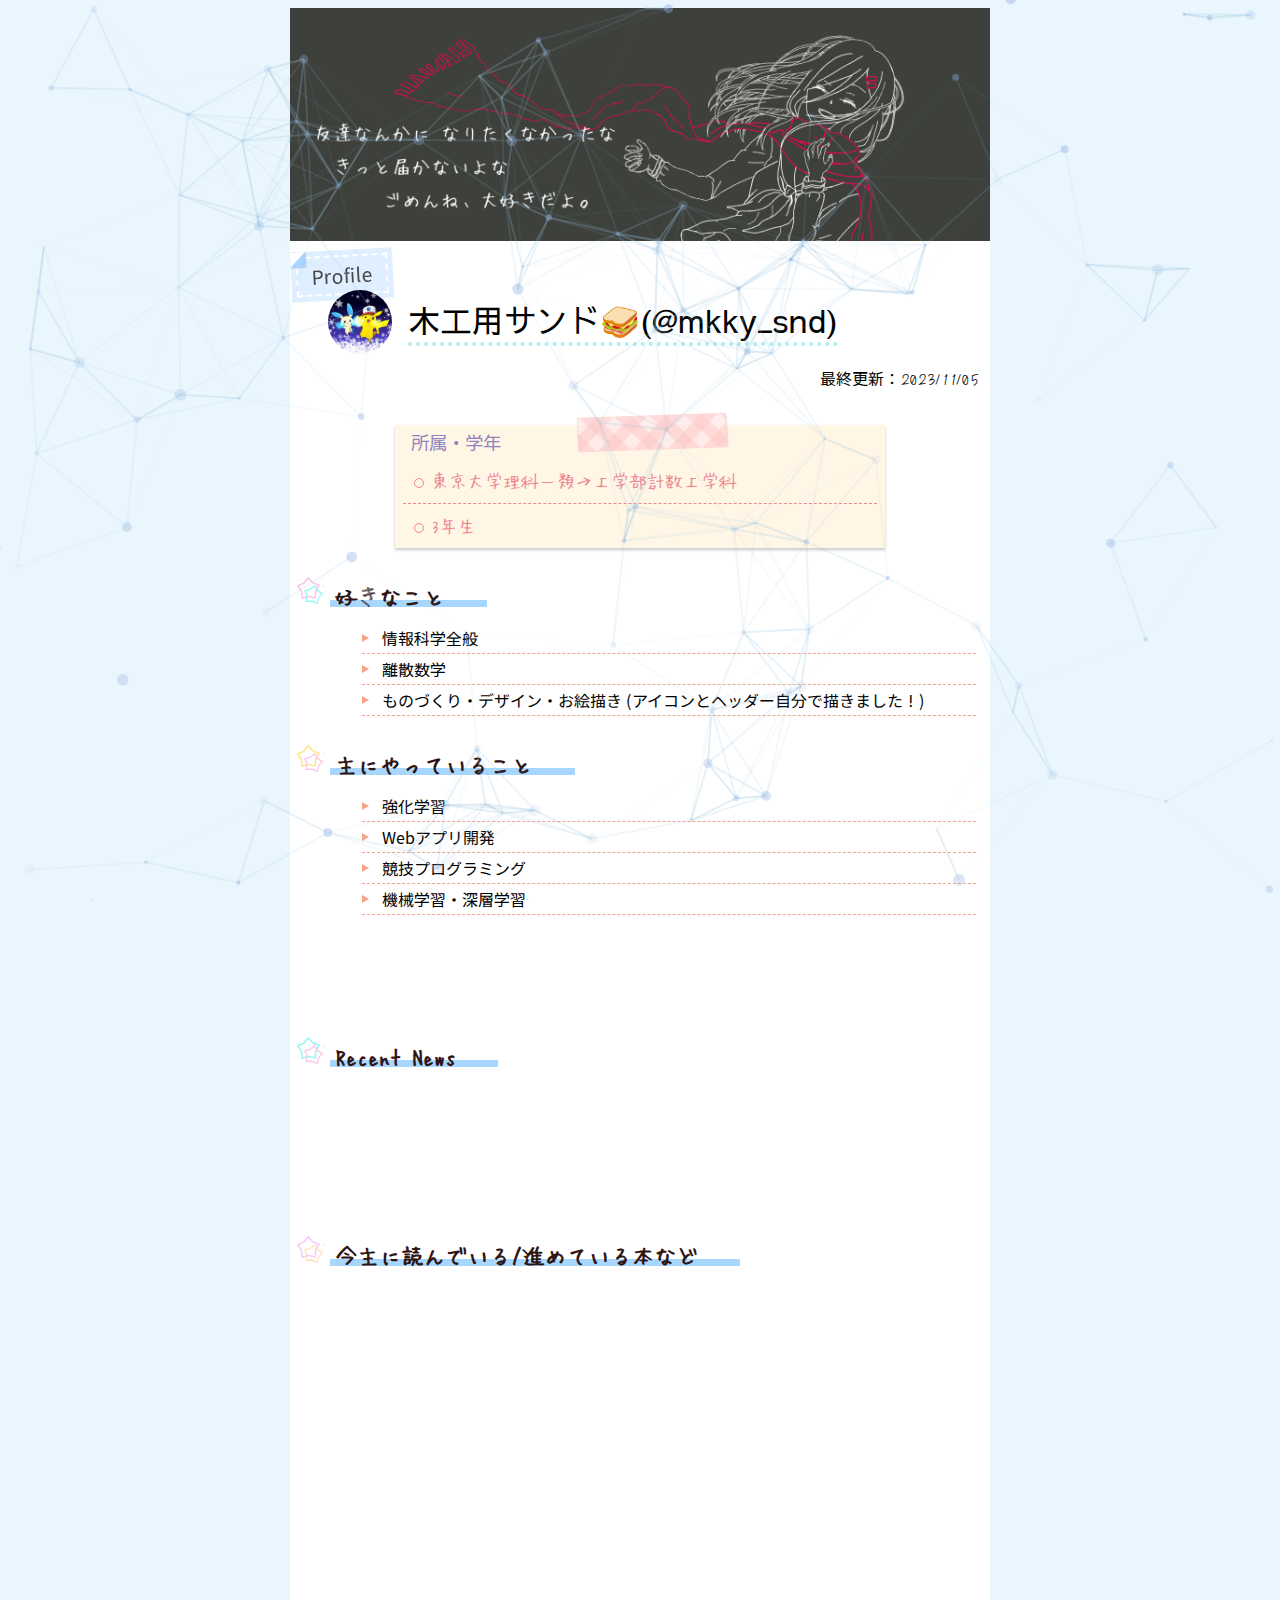
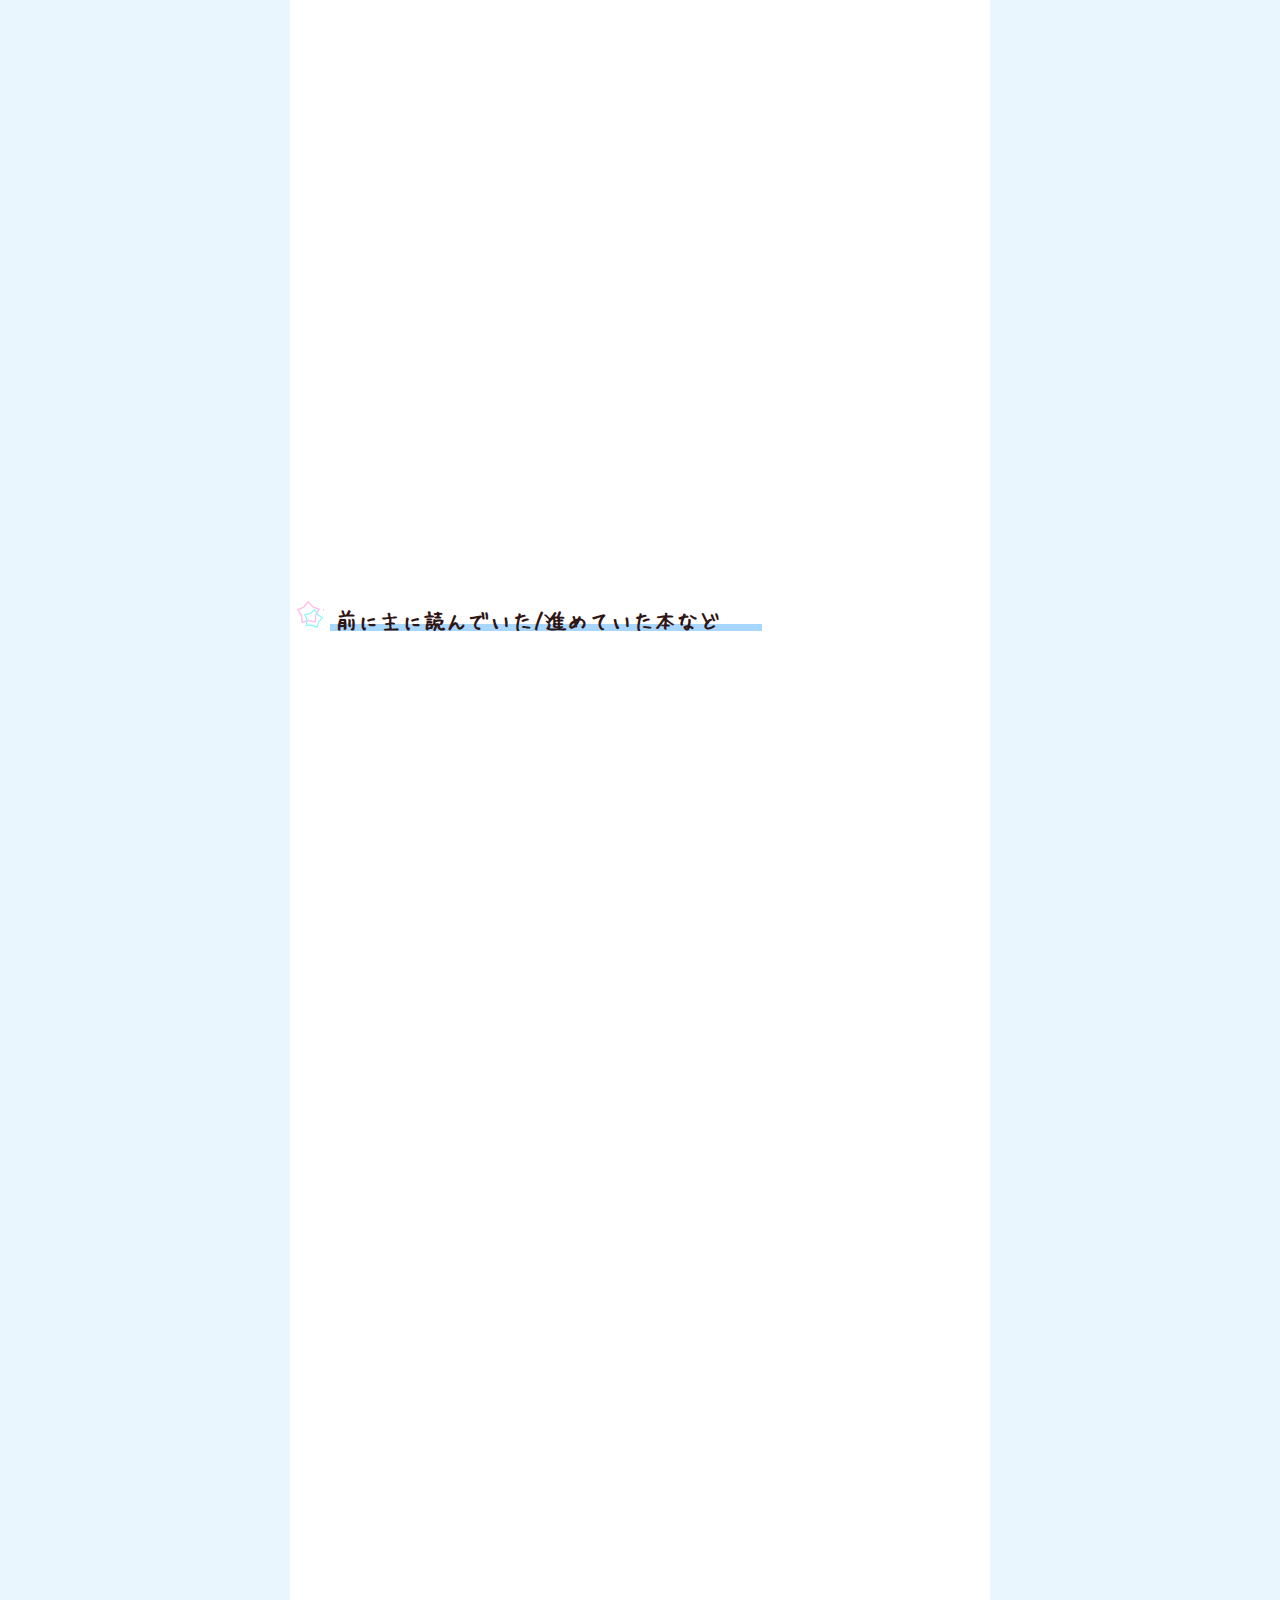
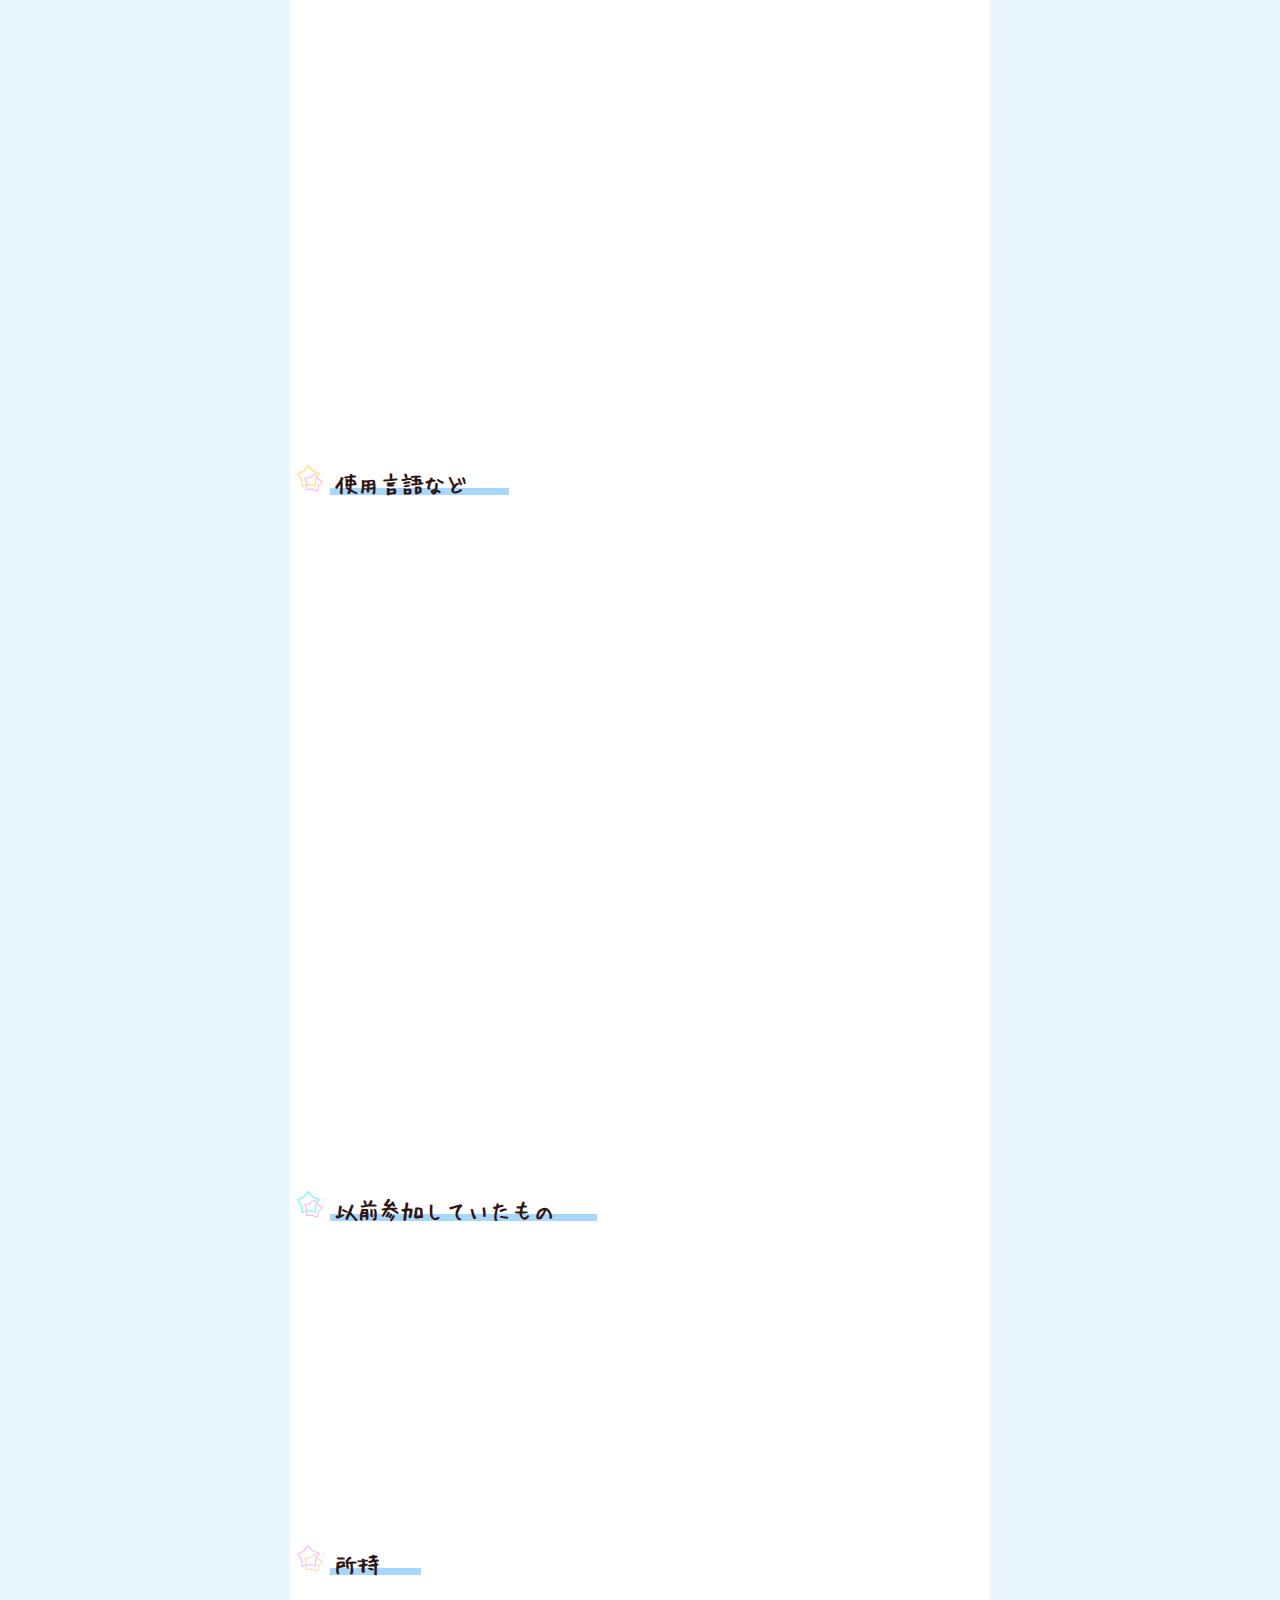
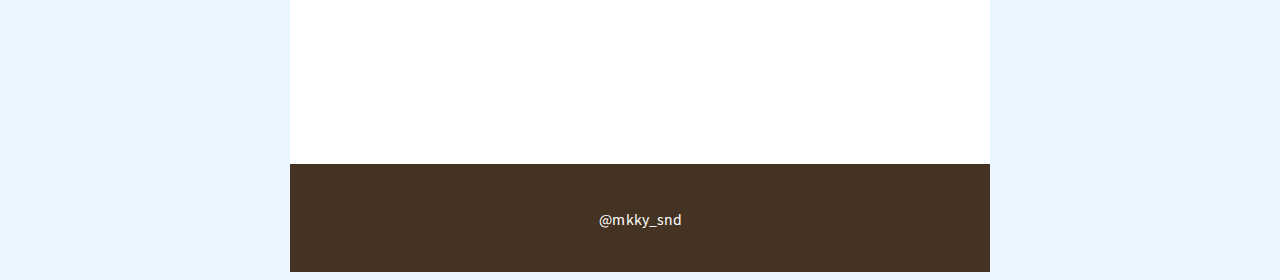
==== commit d8d3852c: "Update" ====
--- a/index.html
+++ b/index.html
@@ -1 +1 @@
-<!DOCTYPE html><html id="__next_error__"><head><meta charSet="utf-8"/><link rel="preload" href="/_next/static/chunks/webpack-47dd0b2b0bae3864.js" as="script"/><link rel="preload" href="/_next/static/chunks/fd9d1056-ec35d1a9702dbf4a.js" as="script"/><link rel="preload" href="/_next/static/chunks/596-9a449052ae107cf2.js" as="script"/><link rel="preload" href="/_next/static/chunks/main-app-3d4fffddf6ad8159.js" as="script"/><title>木工用サンド🥪&#x27;s Profile</title><meta name="description" content="木工用サンド🥪のプロフィールページ"/><meta name="viewport" content="width=device-width, initial-scale=1"/><meta property="og:image:type" content="image/png"/><meta property="og:image:width" content="1260"/><meta property="og:image:height" content="656"/><meta property="og:image" content="http://mkkysnd.github.io/opengraph-image.png?bf41a9edc2704576"/><meta name="twitter:card" content="summary_large_image"/><meta name="twitter:site" content="@mkky_snd"/><meta name="twitter:creator" content="@mkky_snd"/><meta name="twitter:title" content="木工用サンド🥪&#x27;s Profile"/><meta name="twitter:description" content="木工用サンド🥪のプロフィールページ"/><meta name="twitter:image:type" content="image/png"/><meta name="twitter:image:width" content="1260"/><meta name="twitter:image:height" content="656"/><meta name="twitter:image" content="http://mkkysnd.github.io/opengraph-image.png?bf41a9edc2704576"/><link rel="icon" href="/icon.png?0d13db3397ba25ee" type="image/png" sizes="1042x1042"/><link rel="apple-touch-icon" href="/apple-icon.png?0d13db3397ba25ee" type="image/png" sizes="1042x1042"/><meta name="next-size-adjust"/><script src="/_next/static/chunks/polyfills-78c92fac7aa8fdd8.js" noModule=""></script></head><body><script src="/_next/static/chunks/webpack-47dd0b2b0bae3864.js" async=""></script><script src="/_next/static/chunks/fd9d1056-ec35d1a9702dbf4a.js" async=""></script><script src="/_next/static/chunks/596-9a449052ae107cf2.js" async=""></script><script src="/_next/static/chunks/main-app-3d4fffddf6ad8159.js" async=""></script><script>(self.__next_f=self.__next_f||[]).push([0])</script><script>self.__next_f.push([1,"1:HC[\"/\",{\"crossOrigin\":\"anonymous\"}]\n2:HL[\"/_next/static/css/008cd9f10127687f.css\",{\"as\":\"style\"}]\n3:HL[\"/_next/static/css/50004bed5b58450d.css\",{\"as\":\"style\"}]\n4:HL[\"/_next/static/css/277707533a7418e9.css\",{\"as\":\"style\"}]\n0:\"$L5\"\n"])</script><script>self.__next_f.push([1,"6:HL[\"/_next/static/css/4b968bf15a172731.css\",{\"as\":\"style\"}]\n"])</script><script>self.__next_f.push([1,"7:I{\"id\":7948,\"chunks\":[\"272:static/chunks/webpack-47dd0b2b0bae3864.js\",\"971:static/chunks/fd9d1056-ec35d1a9702dbf4a.js\",\"596:static/chunks/596-9a449052ae107cf2.js\"],\"name\":\"default\",\"async\":false}\n9:I{\"id\":6628,\"chunks\":[\"272:static/chunks/webpack-47dd0b2b0bae3864.js\",\"971:static/chunks/fd9d1056-ec35d1a9702dbf4a.js\",\"596:static/chunks/596-9a449052ae107cf2.js\"],\"name\":\"GlobalError\",\"async\":false}\na:I{\"id\":9864,\"chunks\":[\"185:static/chunks/app/layout-c0b1c8cd503f9fb5.js\"],\"name\":\"\",\"async\":false}\nb:I{\"id\":16"])</script><script>self.__next_f.push([1,"54,\"chunks\":[\"185:static/chunks/app/layout-c0b1c8cd503f9fb5.js\"],\"name\":\"\",\"async\":false}\nc:I{\"id\":7767,\"chunks\":[\"272:static/chunks/webpack-47dd0b2b0bae3864.js\",\"971:static/chunks/fd9d1056-ec35d1a9702dbf4a.js\",\"596:static/chunks/596-9a449052ae107cf2.js\"],\"name\":\"default\",\"async\":false}\nd:I{\"id\":7920,\"chunks\":[\"272:static/chunks/webpack-47dd0b2b0bae3864.js\",\"971:static/chunks/fd9d1056-ec35d1a9702dbf4a.js\",\"596:static/chunks/596-9a449052ae107cf2.js\"],\"name\":\"default\",\"async\":false}\ne:I{\"id\":4839,\"chunks\":[\"2"])</script><script>self.__next_f.push([1,"72:static/chunks/webpack-47dd0b2b0bae3864.js\",\"971:static/chunks/fd9d1056-ec35d1a9702dbf4a.js\",\"596:static/chunks/596-9a449052ae107cf2.js\"],\"name\":\"default\",\"async\":false}\nf:I{\"id\":5638,\"chunks\":[\"246:static/chunks/246-966ab8c82f1308a5.js\",\"931:static/chunks/app/page-2a3fdc9787287feb.js\"],\"name\":\"\",\"async\":false}\n"])</script><script>self.__next_f.push([1,"5:[[[\"$\",\"link\",\"0\",{\"rel\":\"stylesheet\",\"href\":\"/_next/static/css/008cd9f10127687f.css\",\"precedence\":\"next\"}],[\"$\",\"link\",\"1\",{\"rel\":\"stylesheet\",\"href\":\"/_next/static/css/50004bed5b58450d.css\",\"precedence\":\"next\"}],[\"$\",\"link\",\"2\",{\"rel\":\"stylesheet\",\"href\":\"/_next/static/css/277707533a7418e9.css\",\"precedence\":\"next\"}]],[\"$\",\"$L7\",null,{\"buildId\":\"FpxXyU53zl5Nt4T1talBd\",\"assetPrefix\":\"\",\"initialCanonicalUrl\":\"/\",\"initialTree\":[\"\",{\"children\":[\"__PAGE__\",{}]},\"$undefined\",\"$undefined\",true],\"initialHead\":\"$L8\",\"globalErrorComponent\":\"$9\",\"children\":[[\"$\",\"html\",null,{\"lang\":\"ja\",\"children\":[[\"$\",\"$La\",null,{}],[\"$\",\"body\",null,{\"className\":\"Layout_bodyClass__3Ga_q\",\"children\":[\"$\",\"div\",null,{\"className\":\"Layout_bodyInnerClass__5B_Wb\",\"children\":[[\"$\",\"$Lb\",null,{}],[\"$\",\"$Lc\",null,{\"parallelRouterKey\":\"children\",\"segmentPath\":[\"children\"],\"error\":\"$undefined\",\"errorStyles\":\"$undefined\",\"loading\":\"$undefined\",\"loadingStyles\":\"$undefined\",\"hasLoading\":false,\"template\":[\"$\",\"$Ld\",null,{}],\"templateStyles\":\"$undefined\",\"notFound\":\"$undefined\",\"notFoundStyles\":\"$undefined\",\"childProp\":{\"current\":[[\"$\",\"$Le\",null,{\"propsForComponent\":{\"params\":{}},\"Component\":\"$f\"}],null],\"segment\":\"__PAGE__\"},\"styles\":[[\"$\",\"link\",\"0\",{\"rel\":\"stylesheet\",\"href\":\"/_next/static/css/4b968bf15a172731.css\",\"precedence\":\"next\"}]]}],[\"$\",\"footer\",null,{\"className\":\"Footer_footerClass__eE5to\",\"children\":[\"$\",\"p\",null,{\"className\":\"__className_7e3519\",\"children\":[\"$\",\"small\",null,{\"children\":[\"$\",\"a\",null,{\"href\":\"https://twitter.com/mkky_snd\",\"children\":\"@mkky_snd\"}]}]}]}]]}]}]]}],null]}]]\n"])</script><script>self.__next_f.push([1,"8:[[\"$\",\"meta\",\"0\",{\"charSet\":\"utf-8\"}],[\"$\",\"title\",\"1\",{\"children\":\"木工用サンド🥪's Profile\"}],[\"$\",\"meta\",\"2\",{\"name\":\"description\",\"content\":\"木工用サンド🥪のプロフィールページ\"}],[\"$\",\"meta\",\"3\",{\"name\":\"viewport\",\"content\":\"width=device-width, initial-scale=1\"}],[\"$\",\"meta\",\"4\",{\"property\":\"og:image:type\",\"content\":\"image/png\"}],[\"$\",\"meta\",\"5\",{\"property\":\"og:image:width\",\"content\":\"1260\"}],[\"$\",\"meta\",\"6\",{\"property\":\"og:image:height\",\"content\":\"656\"}],[\"$\",\"meta\",\"7\",{\"property\":\"og:image\",\"content\":\"http://mkkysnd.github.io/opengraph-image.png?bf41a9edc2704576\"}],[\"$\",\"meta\",\"8\",{\"name\":\"twitter:card\",\"content\":\"summary_large_image\"}],[\"$\",\"meta\",\"9\",{\"name\":\"twitter:site\",\"content\":\"@mkky_snd\"}],[\"$\",\"meta\",\"10\",{\"name\":\"twitter:creator\",\"content\":\"@mkky_snd\"}],[\"$\",\"meta\",\"11\",{\"name\":\"twitter:title\",\"content\":\"木工用サンド🥪's Profile\"}],[\"$\",\"meta\",\"12\",{\"name\":\"twitter:description\",\"content\":\"木工用サンド🥪のプロフィールページ\"}],[\"$\",\"meta\",\"13\",{\"name\":\"twitter:image:type\",\"content\":\"image/png\"}],[\"$\",\"meta\",\"14\",{\"name\":\"twitter:image:width\",\"content\":\"1260\"}],[\"$\",\"meta\",\"15\",{\"name\":\"twitter:image:height\",\"content\":\"656\"}],[\"$\",\"meta\",\"16\",{\"name\":\"twitter:image\",\"content\":\"http://mkkysnd.github.io/opengraph-image.png?bf41a9edc2704576\"}],[\"$\",\"link\",\"17\",{\"rel\":\"icon\",\"href\":\"/icon.png?0d13db3397ba25ee\",\"type\":\"image/png\",\"sizes\":\"1042x1042\"}],[\"$\",\"link\",\"18\",{\"rel\":\"apple-touch-icon\",\"href\":\"/apple-icon.png?0d13db3397ba25ee\",\"type\":\"image/png\",\"sizes\":\"1042x1042\"}],[\"$\",\"meta\",\"19\",{\"name\":\"next-size-adjust\"}]]\n"])</script></body></html>+<!DOCTYPE html><html id="__next_error__"><head><meta charSet="utf-8"/><link rel="preload" href="/_next/static/chunks/webpack-47dd0b2b0bae3864.js" as="script"/><link rel="preload" href="/_next/static/chunks/fd9d1056-ec35d1a9702dbf4a.js" as="script"/><link rel="preload" href="/_next/static/chunks/596-9a449052ae107cf2.js" as="script"/><link rel="preload" href="/_next/static/chunks/main-app-3d4fffddf6ad8159.js" as="script"/><title>木工用サンド🥪&#x27;s Profile</title><meta name="description" content="木工用サンド🥪のプロフィールページ"/><meta name="viewport" content="width=device-width, initial-scale=1"/><meta property="og:image:type" content="image/png"/><meta property="og:image:width" content="1260"/><meta property="og:image:height" content="656"/><meta property="og:image" content="http://mkkysnd.github.io/opengraph-image.png?bf41a9edc2704576"/><meta name="twitter:card" content="summary_large_image"/><meta name="twitter:site" content="@mkky_snd"/><meta name="twitter:creator" content="@mkky_snd"/><meta name="twitter:title" content="木工用サンド🥪&#x27;s Profile"/><meta name="twitter:description" content="木工用サンド🥪のプロフィールページ"/><meta name="twitter:image:type" content="image/png"/><meta name="twitter:image:width" content="1260"/><meta name="twitter:image:height" content="656"/><meta name="twitter:image" content="http://mkkysnd.github.io/opengraph-image.png?bf41a9edc2704576"/><link rel="icon" href="/icon.png?0d13db3397ba25ee" type="image/png" sizes="1042x1042"/><link rel="apple-touch-icon" href="/apple-icon.png?0d13db3397ba25ee" type="image/png" sizes="1042x1042"/><meta name="next-size-adjust"/><script src="/_next/static/chunks/polyfills-78c92fac7aa8fdd8.js" noModule=""></script></head><body><script src="/_next/static/chunks/webpack-47dd0b2b0bae3864.js" async=""></script><script src="/_next/static/chunks/fd9d1056-ec35d1a9702dbf4a.js" async=""></script><script src="/_next/static/chunks/596-9a449052ae107cf2.js" async=""></script><script src="/_next/static/chunks/main-app-3d4fffddf6ad8159.js" async=""></script><script>(self.__next_f=self.__next_f||[]).push([0])</script><script>self.__next_f.push([1,"1:HC[\"/\",{\"crossOrigin\":\"anonymous\"}]\n2:HL[\"/_next/static/css/008cd9f10127687f.css\",{\"as\":\"style\"}]\n3:HL[\"/_next/static/css/50004bed5b58450d.css\",{\"as\":\"style\"}]\n4:HL[\"/_next/static/css/277707533a7418e9.css\",{\"as\":\"style\"}]\n0:\"$L5\"\n"])</script><script>self.__next_f.push([1,"6:HL[\"/_next/static/css/4b968bf15a172731.css\",{\"as\":\"style\"}]\n"])</script><script>self.__next_f.push([1,"7:I{\"id\":7948,\"chunks\":[\"272:static/chunks/webpack-47dd0b2b0bae3864.js\",\"971:static/chunks/fd9d1056-ec35d1a9702dbf4a.js\",\"596:static/chunks/596-9a449052ae107cf2.js\"],\"name\":\"default\",\"async\":false}\n9:I{\"id\":6628,\"chunks\":[\"272:static/chunks/webpack-47dd0b2b0bae3864.js\",\"971:static/chunks/fd9d1056-ec35d1a9702dbf4a.js\",\"596:static/chunks/596-9a449052ae107cf2.js\"],\"name\":\"GlobalError\",\"async\":false}\na:I{\"id\":9864,\"chunks\":[\"185:static/chunks/app/layout-c0b1c8cd503f9fb5.js\"],\"name\":\"\",\"async\":false}\nb:I{\"id\":16"])</script><script>self.__next_f.push([1,"54,\"chunks\":[\"185:static/chunks/app/layout-c0b1c8cd503f9fb5.js\"],\"name\":\"\",\"async\":false}\nc:I{\"id\":7767,\"chunks\":[\"272:static/chunks/webpack-47dd0b2b0bae3864.js\",\"971:static/chunks/fd9d1056-ec35d1a9702dbf4a.js\",\"596:static/chunks/596-9a449052ae107cf2.js\"],\"name\":\"default\",\"async\":false}\nd:I{\"id\":7920,\"chunks\":[\"272:static/chunks/webpack-47dd0b2b0bae3864.js\",\"971:static/chunks/fd9d1056-ec35d1a9702dbf4a.js\",\"596:static/chunks/596-9a449052ae107cf2.js\"],\"name\":\"default\",\"async\":false}\ne:I{\"id\":4839,\"chunks\":[\"2"])</script><script>self.__next_f.push([1,"72:static/chunks/webpack-47dd0b2b0bae3864.js\",\"971:static/chunks/fd9d1056-ec35d1a9702dbf4a.js\",\"596:static/chunks/596-9a449052ae107cf2.js\"],\"name\":\"default\",\"async\":false}\nf:I{\"id\":5638,\"chunks\":[\"246:static/chunks/246-966ab8c82f1308a5.js\",\"931:static/chunks/app/page-2d9ab8dab5910e9b.js\"],\"name\":\"\",\"async\":false}\n"])</script><script>self.__next_f.push([1,"5:[[[\"$\",\"link\",\"0\",{\"rel\":\"stylesheet\",\"href\":\"/_next/static/css/008cd9f10127687f.css\",\"precedence\":\"next\"}],[\"$\",\"link\",\"1\",{\"rel\":\"stylesheet\",\"href\":\"/_next/static/css/50004bed5b58450d.css\",\"precedence\":\"next\"}],[\"$\",\"link\",\"2\",{\"rel\":\"stylesheet\",\"href\":\"/_next/static/css/277707533a7418e9.css\",\"precedence\":\"next\"}]],[\"$\",\"$L7\",null,{\"buildId\":\"ezfDi6_mk_7TqbwuY9kSl\",\"assetPrefix\":\"\",\"initialCanonicalUrl\":\"/\",\"initialTree\":[\"\",{\"children\":[\"__PAGE__\",{}]},\"$undefined\",\"$undefined\",true],\"initialHead\":\"$L8\",\"globalErrorComponent\":\"$9\",\"children\":[[\"$\",\"html\",null,{\"lang\":\"ja\",\"children\":[[\"$\",\"$La\",null,{}],[\"$\",\"body\",null,{\"className\":\"Layout_bodyClass__3Ga_q\",\"children\":[\"$\",\"div\",null,{\"className\":\"Layout_bodyInnerClass__5B_Wb\",\"children\":[[\"$\",\"$Lb\",null,{}],[\"$\",\"$Lc\",null,{\"parallelRouterKey\":\"children\",\"segmentPath\":[\"children\"],\"error\":\"$undefined\",\"errorStyles\":\"$undefined\",\"loading\":\"$undefined\",\"loadingStyles\":\"$undefined\",\"hasLoading\":false,\"template\":[\"$\",\"$Ld\",null,{}],\"templateStyles\":\"$undefined\",\"notFound\":\"$undefined\",\"notFoundStyles\":\"$undefined\",\"childProp\":{\"current\":[[\"$\",\"$Le\",null,{\"propsForComponent\":{\"params\":{}},\"Component\":\"$f\"}],null],\"segment\":\"__PAGE__\"},\"styles\":[[\"$\",\"link\",\"0\",{\"rel\":\"stylesheet\",\"href\":\"/_next/static/css/4b968bf15a172731.css\",\"precedence\":\"next\"}]]}],[\"$\",\"footer\",null,{\"className\":\"Footer_footerClass__eE5to\",\"children\":[\"$\",\"p\",null,{\"className\":\"__className_7e3519\",\"children\":[\"$\",\"small\",null,{\"children\":[\"$\",\"a\",null,{\"href\":\"https://twitter.com/mkky_snd\",\"children\":\"@mkky_snd\"}]}]}]}]]}]}]]}],null]}]]\n"])</script><script>self.__next_f.push([1,"8:[[\"$\",\"meta\",\"0\",{\"charSet\":\"utf-8\"}],[\"$\",\"title\",\"1\",{\"children\":\"木工用サンド🥪's Profile\"}],[\"$\",\"meta\",\"2\",{\"name\":\"description\",\"content\":\"木工用サンド🥪のプロフィールページ\"}],[\"$\",\"meta\",\"3\",{\"name\":\"viewport\",\"content\":\"width=device-width, initial-scale=1\"}],[\"$\",\"meta\",\"4\",{\"property\":\"og:image:type\",\"content\":\"image/png\"}],[\"$\",\"meta\",\"5\",{\"property\":\"og:image:width\",\"content\":\"1260\"}],[\"$\",\"meta\",\"6\",{\"property\":\"og:image:height\",\"content\":\"656\"}],[\"$\",\"meta\",\"7\",{\"property\":\"og:image\",\"content\":\"http://mkkysnd.github.io/opengraph-image.png?bf41a9edc2704576\"}],[\"$\",\"meta\",\"8\",{\"name\":\"twitter:card\",\"content\":\"summary_large_image\"}],[\"$\",\"meta\",\"9\",{\"name\":\"twitter:site\",\"content\":\"@mkky_snd\"}],[\"$\",\"meta\",\"10\",{\"name\":\"twitter:creator\",\"content\":\"@mkky_snd\"}],[\"$\",\"meta\",\"11\",{\"name\":\"twitter:title\",\"content\":\"木工用サンド🥪's Profile\"}],[\"$\",\"meta\",\"12\",{\"name\":\"twitter:description\",\"content\":\"木工用サンド🥪のプロフィールページ\"}],[\"$\",\"meta\",\"13\",{\"name\":\"twitter:image:type\",\"content\":\"image/png\"}],[\"$\",\"meta\",\"14\",{\"name\":\"twitter:image:width\",\"content\":\"1260\"}],[\"$\",\"meta\",\"15\",{\"name\":\"twitter:image:height\",\"content\":\"656\"}],[\"$\",\"meta\",\"16\",{\"name\":\"twitter:image\",\"content\":\"http://mkkysnd.github.io/opengraph-image.png?bf41a9edc2704576\"}],[\"$\",\"link\",\"17\",{\"rel\":\"icon\",\"href\":\"/icon.png?0d13db3397ba25ee\",\"type\":\"image/png\",\"sizes\":\"1042x1042\"}],[\"$\",\"link\",\"18\",{\"rel\":\"apple-touch-icon\",\"href\":\"/apple-icon.png?0d13db3397ba25ee\",\"type\":\"image/png\",\"sizes\":\"1042x1042\"}],[\"$\",\"meta\",\"19\",{\"name\":\"next-size-adjust\"}]]\n"])</script></body></html>